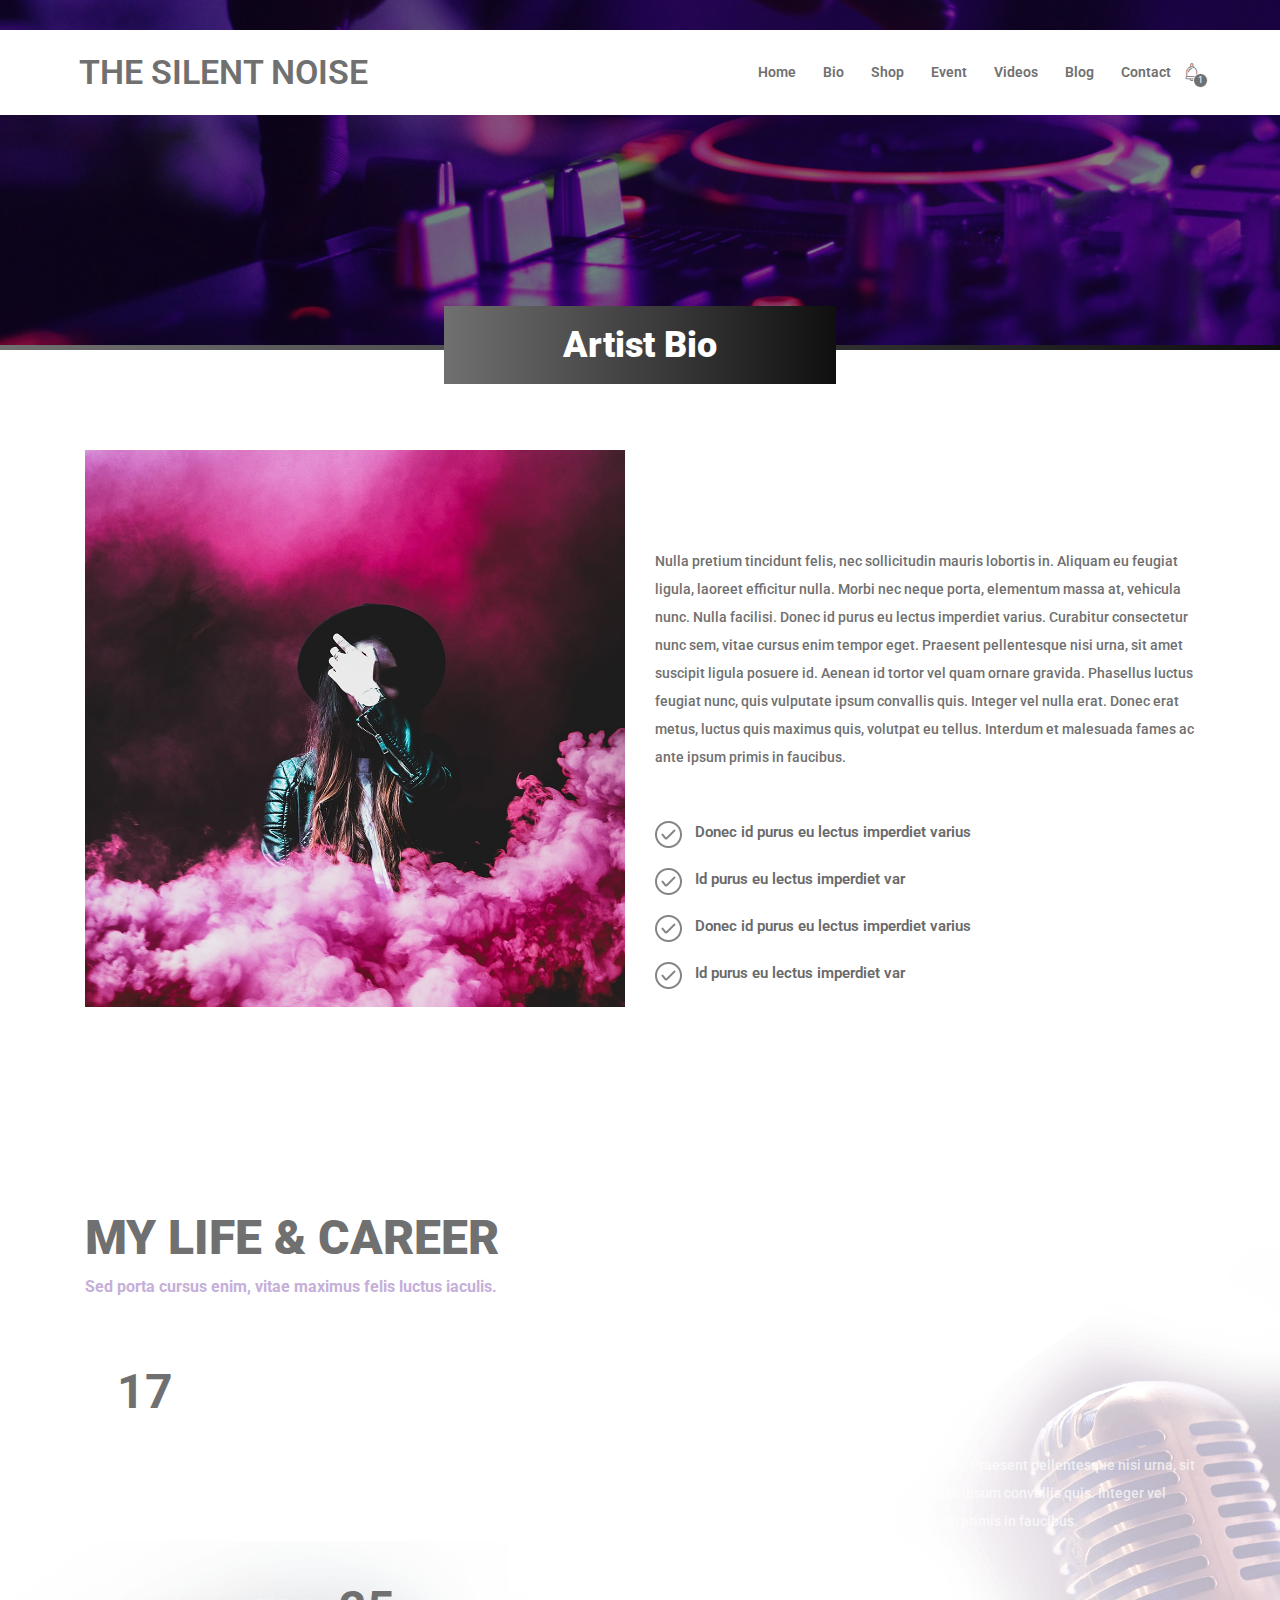
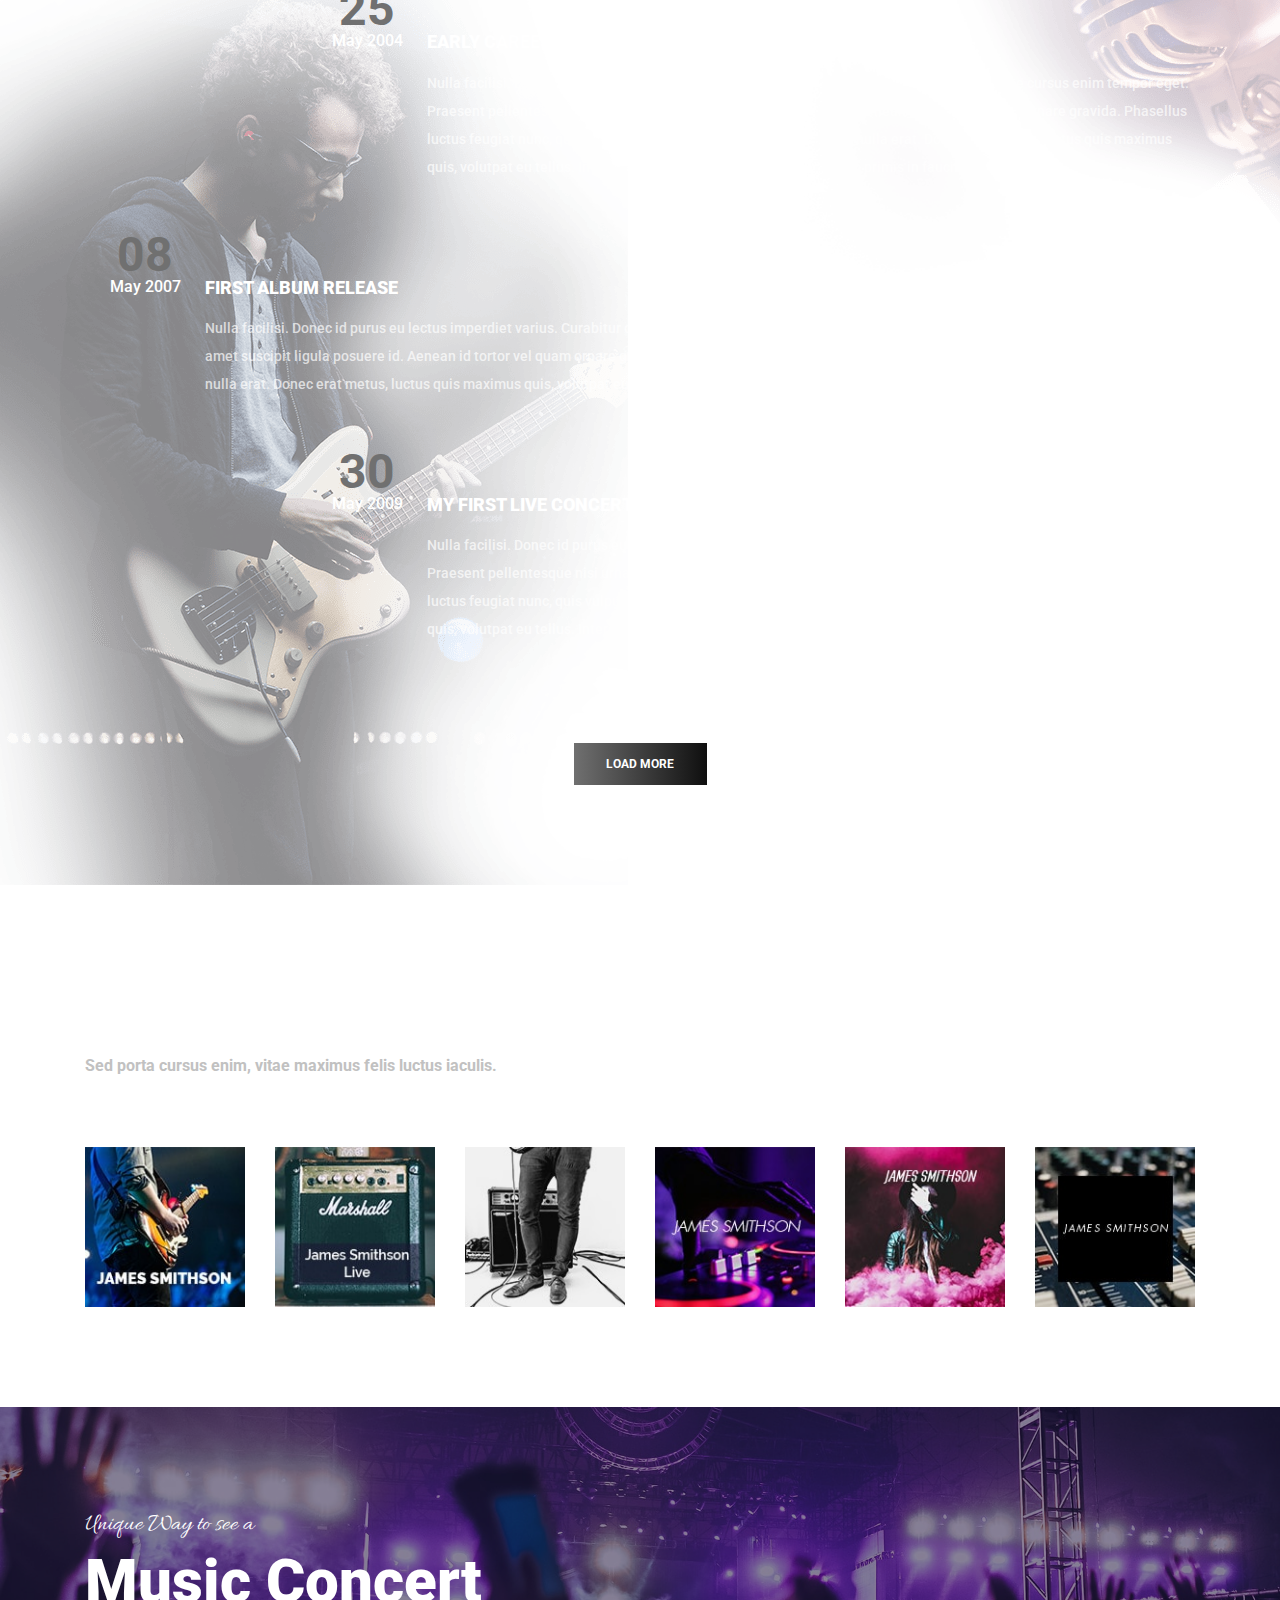
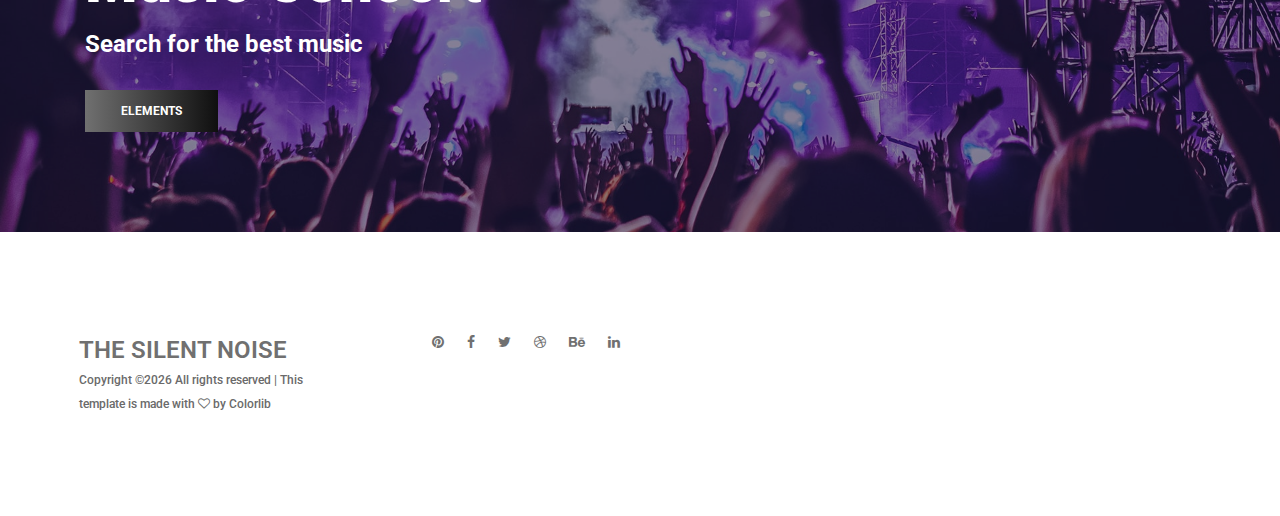
==== about-us.html @ d406518f "Appearance changes" ====
<!DOCTYPE html>
<html lang="en">

<head>
    <meta charset="UTF-8">
    <meta name="description" content="">
    <meta http-equiv="X-UA-Compatible" content="IE=edge">
    <meta name="viewport" content="width=device-width, initial-scale=1, shrink-to-fit=no">
    <!-- The above 4 meta tags *must* come first in the head; any other head content must come *after* these tags -->

    <!-- Title -->
    <title>The Silent Noise</title>

    <!-- Favicon -->
    <link rel="icon" href="img/core-img/favicon.ico">

    <!-- Core Stylesheet -->
    <link rel="stylesheet" href="style.min.css">

</head>

<body>
    <!-- ##### Preloader ##### -->
    <div class="preloader d-flex align-items-center justify-content-center">
        <div class="circle-preloader">
            <img src="img/core-img/compact-disc.png" alt="">
        </div>
    </div>

    <!-- ##### Header Area Start ##### -->
    <header class="header-area">
        <!-- Navbar Area -->
        <div class="tsn-main-menu">
            <div class="classy-nav-container breakpoint-off">
                <div class="container-fluid">
                    <!-- Menu -->
                    <nav class="classy-navbar justify-content-between" id="tsnNav">

                        <!-- Nav brand -->
                        <b href="index.html">THE SILENT NOISE</b>

                        <!-- Navbar Toggler -->
                        <div class="classy-navbar-toggler">
                            <span class="navbarToggler"><span></span><span></span><span></span></span>
                        </div>

                        <!-- Menu -->
                        <div class="classy-menu">

                            <!-- close btn -->
                            <div class="classycloseIcon">
                                <div class="cross-wrap"><span class="top"></span><span class="bottom"></span></div>
                            </div>

                            <!-- Nav Start -->
                            <div class="classynav">
                                <ul>
                                    <li><a href="index.html">Home</a></li>
                                    <li><a href="about-us.html">Bio</a></li>
                                    <li><a href="shop.html">Shop</a></li>
                                    <li><a href="concert-tours.html">Event</a></li>
                                    <li><a href="videos.html">Videos</a></li>
                                    <li><a href="blog.html">Blog</a></li>
                                    <li><a href="contact.html">Contact</a></li>
                                </ul>
                                <!-- Cart Button -->
                                <div class="cart-btn">
                                    <p><span class="icon-bell"></span> <span class="quantity">1</span></p>
                                </div>

                            </div>
                            <!-- Nav End -->
                        </div>
                    </nav>
                </div>
            </div>
        </div>
    </header>
    <!-- ##### Header Area End ##### -->

    <!-- ##### Breadcumb Area Start ##### -->
    <div class="breadcumb-area bg-img bg-overlay2" style="background-image: url(img/bg-img/breadcumb.jpg);">
        <div class="bradcumbContent">
            <h2>Artist Bio</h2>
        </div>
    </div>
    <!-- bg gradients -->
    <div class="bg-gradients"></div>
    <!-- ##### Breadcumb Area End ##### -->

    <!-- ##### About Us Area Start ##### -->
    <div class="about-us-area section-padding-100-0">
        <div class="container">
            <div class="row">
                <!-- About Thumbnail -->
                <div class="col-12 col-lg-6">
                    <div class="about-thumbnail mb-100">
                        <img src="img/bg-img/bg-7.jpg" alt="">
                    </div>
                </div>
                <!-- About Content -->
                <div class="col-12 col-lg-6">
                    <div class="about--content mb-100">
                        <h4>Hello, <br>It’s Michael Smithson</h4>
                        <p>Nulla pretium tincidunt felis, nec sollicitudin mauris lobortis in. Aliquam eu feugiat ligula, laoreet efficitur nulla. Morbi nec neque porta, elementum massa at, vehicula nunc. Nulla facilisi. Donec id purus eu lectus imperdiet varius. Curabitur consectetur nunc sem, vitae cursus enim tempor eget. Praesent pellentesque nisi urna, sit amet suscipit ligula posuere id. Aenean id tortor vel quam ornare gravida. Phasellus luctus feugiat nunc, quis vulputate ipsum convallis quis. Integer vel nulla erat. Donec erat metus, luctus quis maximus quis, volutpat eu tellus. Interdum et malesuada fames ac ante ipsum primis in faucibus.</p>
                        <!-- Key Notes -->
                        <ul class="key-notes">
                            <li><div class="check"><img src="img/core-img/check.png" alt=""></div> Donec id purus eu lectus imperdiet varius</li>
                            <li><div class="check"><img src="img/core-img/check.png" alt=""></div> Id purus eu lectus imperdiet var</li>
                            <li><div class="check"><img src="img/core-img/check.png" alt=""></div> Donec id purus eu lectus imperdiet varius</li>
                            <li><div class="check"><img src="img/core-img/check.png" alt=""></div> Id purus eu lectus imperdiet var</li>
                        </ul>
                    </div>
                </div>
            </div>
        </div>
    </div>
    <!-- ##### About Us Area End ##### -->

    <!-- ##### Career Timeline Area Start ##### -->
    <div class="career-timeline-area section-padding-100">
        <div class="container">
            <div class="row">
                <div class="col-12">
                    <div class="section-heading">
                        <h2>My Life &amp; career</h2>
                        <h6>Sed porta cursus enim, vitae maximus felis luctus iaculis.</h6>
                    </div>
                </div>
            </div>

            <div class="row">
                <div class="col-12">

                    <!-- Single Timeline Area -->
                    <div class="single-timeline-area d-flex">
                        <!-- Timeline Date -->
                        <div class="timeline-date">
                            <h2>17 <span>July 1983</span></h2>
                        </div>
                        <!-- Timeline Content -->
                        <div class="timeline-content">
                            <h5>My childhood</h5>
                            <p>Nulla facilisi. Donec id purus eu lectus imperdiet varius. Curabitur consectetur nunc sem, vitae cursus enim tempor eget. Praesent pellentesque nisi urna, sit amet suscipit ligula posuere id. Aenean id tortor vel quam ornare gravida. Phasellus luctus feugiat nunc, quis vulputate ipsum convallis quis. Integer vel nulla erat. Donec erat metus, luctus quis maximus quis, volutpat eu tellus. Interdum et malesuada fames ac ante ipsum primis in faucibus. </p>
                        </div>
                    </div>

                    <!-- Single Timeline Area -->
                    <div class="single-timeline-area d-flex">
                        <!-- Timeline Date -->
                        <div class="timeline-date">
                            <h2>25 <span>May 2004</span></h2>
                        </div>
                        <!-- Timeline Content -->
                        <div class="timeline-content">
                            <h5>Early career years</h5>
                            <p>Nulla facilisi. Donec id purus eu lectus imperdiet varius. Curabitur consectetur nunc sem, vitae cursus enim tempor eget. Praesent pellentesque nisi urna, sit amet suscipit ligula posuere id. Aenean id tortor vel quam ornare gravida. Phasellus luctus feugiat nunc, quis vulputate ipsum convallis quis. Integer vel nulla erat. Donec erat metus, luctus quis maximus quis, volutpat eu tellus. Interdum et malesuada fames ac ante ipsum primis in faucibus. </p>
                        </div>
                    </div>

                    <!-- Single Timeline Area -->
                    <div class="single-timeline-area d-flex">
                        <!-- Timeline Date -->
                        <div class="timeline-date">
                            <h2>08 <span>May 2007</span></h2>
                        </div>
                        <!-- Timeline Content -->
                        <div class="timeline-content">
                            <h5>First Album Release</h5>
                            <p>Nulla facilisi. Donec id purus eu lectus imperdiet varius. Curabitur consectetur nunc sem, vitae cursus enim tempor eget. Praesent pellentesque nisi urna, sit amet suscipit ligula posuere id. Aenean id tortor vel quam ornare gravida. Phasellus luctus feugiat nunc, quis vulputate ipsum convallis quis. Integer vel nulla erat. Donec erat metus, luctus quis maximus quis, volutpat eu tellus. Interdum et malesuada fames ac ante ipsum primis in faucibus. </p>
                        </div>
                    </div>

                    <!-- Single Timeline Area -->
                    <div class="single-timeline-area d-flex">
                        <!-- Timeline Date -->
                        <div class="timeline-date">
                            <h2>30 <span>May 2009</span></h2>
                        </div>
                        <!-- Timeline Content -->
                        <div class="timeline-content">
                            <h5>My First Live Concert</h5>
                            <p>Nulla facilisi. Donec id purus eu lectus imperdiet varius. Curabitur consectetur nunc sem, vitae cursus enim tempor eget. Praesent pellentesque nisi urna, sit amet suscipit ligula posuere id. Aenean id tortor vel quam ornare gravida. Phasellus luctus feugiat nunc, quis vulputate ipsum convallis quis. Integer vel nulla erat. Donec erat metus, luctus quis maximus quis, volutpat eu tellus. Interdum et malesuada fames ac ante ipsum primis in faucibus. </p>
                        </div>
                    </div>

                </div>
            </div>

            <div class="row">
                <div class="col-12">
                    <div class="timeline-btn text-center mt-100">
                        <a href="#" class="btn tsn-btn">Load More</a>
                    </div>
                </div>
            </div>

        </div>

        <!-- Side Thumbs -->
        <div class="first-img">
            <img src="img/bg-img/man.png" alt="">
        </div>
        <div class="second-img">
            <img src="img/bg-img/microphone.png" alt="">
        </div>
    </div>
    <!-- ##### Career Timeline Area End ##### -->

    <!-- ##### Discography Area Start ##### -->
    <div class="discography-area section-padding-100">
        <div class="container">
            <div class="row">
                <div class="col-12">
                    <div class="section-heading dark">
                        <h2>discography</h2>
                        <h6>Sed porta cursus enim, vitae maximus felis luctus iaculis.</h6>
                    </div>
                </div>
            </div>

            <div class="row">
                <div class="col-12">
                    <!-- Discography Slides -->
                    <div class="discography-slides owl-carousel">
                        <!-- Single Discography -->
                        <div class="single-discography">
                            <a href="#"><img src="img/bg-img/d1.jpg" alt=""></a>
                        </div>

                        <!-- Single Discography -->
                        <div class="single-discography">
                            <a href="#"><img src="img/bg-img/d2.jpg" alt=""></a>
                        </div>

                        <!-- Single Discography -->
                        <div class="single-discography">
                            <a href="#"><img src="img/bg-img/d3.jpg" alt=""></a>
                        </div>

                        <!-- Single Discography -->
                        <div class="single-discography">
                            <a href="#"><img src="img/bg-img/d4.jpg" alt=""></a>
                        </div>

                        <!-- Single Discography -->
                        <div class="single-discography">
                            <a href="#"><img src="img/bg-img/d5.jpg" alt=""></a>
                        </div>

                        <!-- Single Discography -->
                        <div class="single-discography">
                            <a href="#"><img src="img/bg-img/d6.jpg" alt=""></a>
                        </div>
                    </div>
                </div>
            </div>
        </div>
    </div>
    <!-- ##### Discography Area End ##### -->

    <!-- ##### CTA Area Start ##### -->
    <div class="tsn-cta-area section-padding-100 bg-img bg-overlay2" style="background-image: url(img/bg-img/bg-8.jpg);">
        <div class="container">
            <div class="row">
                <div class="col-12">
                    <div class="cta-content">
                        <div class="cta-text">
                            <span>Unique Way to see a</span>
                            <h2>Music Concert</h2>
                            <h4>Search for the best music</h4>
                        </div>
                        <div class="cta-btn mt-30">
                            <a href="#" class="btn tsn-btn">elements</a>
                        </div>
                    </div>
                </div>
            </div>
        </div>
    </div>
    <!-- ##### CTA Area End ##### -->

    <!-- ##### Footer Area Start ##### -->
    <footer class="footer-area section-padding-100-0">
        <div class="container-fluid">
            <div class="row">

                <!-- Footer Widget Area -->
                <div class="col-12 col-md-6 col-xl-3">
                    <div class="footer-widget-area mb-100">
                        <c href="index.html">THE SILENT NOISE</c>
                        <p class="copywrite-text"><a href="#"><!-- Link back to Colorlib can't be removed. Template is licensed under CC BY 3.0. -->
Copyright &copy;<script>document.write(new Date().getFullYear());</script> All rights reserved | This template is made with <i class="fa fa-heart-o" aria-hidden="true"></i> by <a href="https://colorlib.com" target="_blank">Colorlib</a>
<!-- Link back to Colorlib can't be removed. Template is licensed under CC BY 3.0. -->
</p>
                    </div>
                </div>

                <!-- Footer Widget Area -->
                <!-- Social Button -->
                <div class="top-social-info">
                    <a href="#"><i class="fa fa-pinterest" aria-hidden="false"></i></a>
                    <a href="#"><i class="fa fa-facebook" aria-hidden="false"></i></a>
                    <a href="https://twitter.com/SilentN55633658"><i class="fa fa-twitter" aria-hidden="false"></i></a>
                    <a href="#"><i class="fa fa-dribbble" aria-hidden="false"></i></a>
                    <a href="#"><i class="fa fa-behance" aria-hidden="false"></i></a>
                    <a href="#"><i class="fa fa-linkedin" aria-hidden="false"></i></a>
                </div>

            </div>
        </div>
    </footer>
    <!-- ##### Footer Area End ##### -->

    <!-- ##### All Javascript Script ##### -->
    <!-- jQuery-2.2.4 js -->
    <script src="js/jquery/jquery-2.2.4.min.js"></script>
    <!-- Popper js -->
    <script src="js/bootstrap/popper.min.js"></script>
    <!-- Bootstrap js -->
    <script src="js/bootstrap/bootstrap.min.js"></script>
    <!-- All Plugins js -->
    <script src="js/plugins/plugins.js"></script>
    <!-- Active js -->
    <script src="js/active.js"></script>
</body>

</html>
---- style.min.css ----
@charset "UTF-8";@import url(https://fonts.googleapis.com/css?family=Allura|Roboto:200,300,400,500,600,700,800,900);/*!
 * Bootstrap v4.1.2 (https://getbootstrap.com/)
 * Copyright 2011-2018 The Bootstrap Authors
 * Copyright 2011-2018 Twitter, Inc.
 * Licensed under MIT (https://github.com/twbs/bootstrap/blob/master/LICENSE)
 */:root{--blue:#007bff;--indigo:#6610f2;--purple:#6f42c1;--pink:#e83e8c;--red:#dc3545;--orange:#fd7e14;--yellow:#ffc107;--green:#28a745;--teal:#20c997;--cyan:#17a2b8;--white:#fff;--gray:#6c757d;--gray-dark:#343a40;--primary:#007bff;--secondary:#6c757d;--success:#28a745;--info:#17a2b8;--warning:#ffc107;--danger:#dc3545;--light:#f8f9fa;--dark:#343a40;--breakpoint-xs:0;--breakpoint-sm:576px;--breakpoint-md:768px;--breakpoint-lg:992px;--breakpoint-xl:1200px;--font-family-sans-serif:-apple-system,BlinkMacSystemFont,"Segoe UI",Roboto,"Helvetica Neue",Arial,sans-serif,"Apple Color Emoji","Segoe UI Emoji","Segoe UI Symbol";--font-family-monospace:SFMono-Regular,Menlo,Monaco,Consolas,"Liberation Mono","Courier New",monospace}*,::after,::before{box-sizing:border-box}html{font-family:sans-serif;line-height:1.15;-webkit-text-size-adjust:100%;-ms-text-size-adjust:100%;-ms-overflow-style:scrollbar;-webkit-tap-highlight-color:transparent}@-ms-viewport{width:device-width}article,aside,figcaption,figure,footer,header,hgroup,main,nav,section{display:block}body{margin:0;font-family:-apple-system,BlinkMacSystemFont,"Segoe UI",Roboto,"Helvetica Neue",Arial,sans-serif,"Apple Color Emoji","Segoe UI Emoji","Segoe UI Symbol";font-size:1rem;font-weight:400;line-height:1.5;color:#212529;text-align:left;background-color:#fff}[tabindex="-1"]:focus{outline:0!important}hr{box-sizing:content-box;height:0;overflow:visible}h1,h2,h3,h4,h5,h6{margin-top:0;margin-bottom:.5rem}p{margin-top:0;margin-bottom:1rem}abbr[data-original-title],abbr[title]{text-decoration:underline;-webkit-text-decoration:underline dotted;text-decoration:underline dotted;cursor:help;border-bottom:0}address{margin-bottom:1rem;font-style:normal;line-height:inherit}dl,ol,ul{margin-top:0;margin-bottom:1rem}ol ol,ol ul,ul ol,ul ul{margin-bottom:0}dt{font-weight:700}dd{margin-bottom:.5rem;margin-left:0}blockquote{margin:0 0 1rem}dfn{font-style:italic}b,strong{font-weight:bolder}small{font-size:80%}sub,sup{position:relative;font-size:75%;line-height:0;vertical-align:baseline}sub{bottom:-.25em}sup{top:-.5em}a{color:#007bff;text-decoration:none;background-color:transparent;-webkit-text-decoration-skip:objects}a:hover{color:#0056b3;text-decoration:underline}a:not([href]):not([tabindex]){color:inherit;text-decoration:none}a:not([href]):not([tabindex]):focus,a:not([href]):not([tabindex]):hover{color:inherit;text-decoration:none}a:not([href]):not([tabindex]):focus{outline:0}code,kbd,pre,samp{font-family:SFMono-Regular,Menlo,Monaco,Consolas,"Liberation Mono","Courier New",monospace;font-size:1em}pre{margin-top:0;margin-bottom:1rem;overflow:auto;-ms-overflow-style:scrollbar}figure{margin:0 0 1rem}img{vertical-align:middle;border-style:none}svg:not(:root){overflow:hidden;vertical-align:middle}table{border-collapse:collapse}caption{padding-top:.75rem;padding-bottom:.75rem;color:#6c757d;text-align:left;caption-side:bottom}th{text-align:inherit}label{display:inline-block;margin-bottom:.5rem}button{border-radius:0}button:focus{outline:1px dotted;outline:5px auto -webkit-focus-ring-color}button,input,optgroup,select,textarea{margin:0;font-family:inherit;font-size:inherit;line-height:inherit}button,input{overflow:visible}button,select{text-transform:none}[type=reset],[type=submit],button,html [type=button]{-webkit-appearance:button}[type=button]::-moz-focus-inner,[type=reset]::-moz-focus-inner,[type=submit]::-moz-focus-inner,button::-moz-focus-inner{padding:0;border-style:none}input[type=checkbox],input[type=radio]{box-sizing:border-box;padding:0}input[type=date],input[type=datetime-local],input[type=month],input[type=time]{-webkit-appearance:listbox}textarea{overflow:auto;resize:vertical}fieldset{min-width:0;padding:0;margin:0;border:0}legend{display:block;width:100%;max-width:100%;padding:0;margin-bottom:.5rem;font-size:1.5rem;line-height:inherit;color:inherit;white-space:normal}progress{vertical-align:baseline}[type=number]::-webkit-inner-spin-button,[type=number]::-webkit-outer-spin-button{height:auto}[type=search]{outline-offset:-2px;-webkit-appearance:none}[type=search]::-webkit-search-cancel-button,[type=search]::-webkit-search-decoration{-webkit-appearance:none}::-webkit-file-upload-button{font:inherit;-webkit-appearance:button}output{display:inline-block}summary{display:list-item;cursor:pointer}template{display:none}[hidden]{display:none!important}.h1,.h2,.h3,.h4,.h5,.h6,h1,h2,h3,h4,h5,h6{margin-bottom:.5rem;font-family:inherit;font-weight:500;line-height:1.2;color:inherit}.h1,h1{font-size:2.5rem}.h2,h2{font-size:2rem}.h3,h3{font-size:1.75rem}.h4,h4{font-size:1.5rem}.h5,h5{font-size:1.25rem}.h6,h6{font-size:1rem}.lead{font-size:1.25rem;font-weight:300}.display-1{font-size:6rem;font-weight:300;line-height:1.2}.display-2{font-size:5.5rem;font-weight:300;line-height:1.2}.display-3{font-size:4.5rem;font-weight:300;line-height:1.2}.display-4{font-size:3.5rem;font-weight:300;line-height:1.2}hr{margin-top:1rem;margin-bottom:1rem;border:0;border-top:1px solid rgba(0,0,0,.1)}.small,small{font-size:80%;font-weight:400}.mark,mark{padding:.2em;background-color:#fcf8e3}.list-unstyled{padding-left:0;list-style:none}.list-inline{padding-left:0;list-style:none}.list-inline-item{display:inline-block}.list-inline-item:not(:last-child){margin-right:.5rem}.initialism{font-size:90%;text-transform:uppercase}.blockquote{margin-bottom:1rem;font-size:1.25rem}.blockquote-footer{display:block;font-size:80%;color:#6c757d}.blockquote-footer::before{content:"\2014 \00A0"}.img-fluid{max-width:100%;height:auto}.img-thumbnail{padding:.25rem;background-color:#fff;border:1px solid #dee2e6;border-radius:.25rem;max-width:100%;height:auto}.figure{display:inline-block}.figure-img{margin-bottom:.5rem;line-height:1}.figure-caption{font-size:90%;color:#6c757d}code{font-size:87.5%;color:#e83e8c;word-break:break-word}a>code{color:inherit}kbd{padding:.2rem .4rem;font-size:87.5%;color:#fff;background-color:#212529;border-radius:.2rem}kbd kbd{padding:0;font-size:100%;font-weight:700}pre{display:block;font-size:87.5%;color:#212529}pre code{font-size:inherit;color:inherit;word-break:normal}.pre-scrollable{max-height:340px;overflow-y:scroll}.container{width:100%;padding-right:15px;padding-left:15px;margin-right:auto;margin-left:auto}@media (min-width:576px){.container{max-width:540px}}@media (min-width:768px){.container{max-width:720px}}@media (min-width:992px){.container{max-width:960px}}@media (min-width:1200px){.container{max-width:1140px}}.container-fluid{width:100%;padding-right:15px;padding-left:15px;margin-right:auto;margin-left:auto}.row{display:-ms-flexbox;display:flex;-ms-flex-wrap:wrap;flex-wrap:wrap;margin-right:-15px;margin-left:-15px}.no-gutters{margin-right:0;margin-left:0}.no-gutters>.col,.no-gutters>[class*=col-]{padding-right:0;padding-left:0}.col,.col-1,.col-10,.col-11,.col-12,.col-2,.col-3,.col-4,.col-5,.col-6,.col-7,.col-8,.col-9,.col-auto,.col-lg,.col-lg-1,.col-lg-10,.col-lg-11,.col-lg-12,.col-lg-2,.col-lg-3,.col-lg-4,.col-lg-5,.col-lg-6,.col-lg-7,.col-lg-8,.col-lg-9,.col-lg-auto,.col-md,.col-md-1,.col-md-10,.col-md-11,.col-md-12,.col-md-2,.col-md-3,.col-md-4,.col-md-5,.col-md-6,.col-md-7,.col-md-8,.col-md-9,.col-md-auto,.col-sm,.col-sm-1,.col-sm-10,.col-sm-11,.col-sm-12,.col-sm-2,.col-sm-3,.col-sm-4,.col-sm-5,.col-sm-6,.col-sm-7,.col-sm-8,.col-sm-9,.col-sm-auto,.col-xl,.col-xl-1,.col-xl-10,.col-xl-11,.col-xl-12,.col-xl-2,.col-xl-3,.col-xl-4,.col-xl-5,.col-xl-6,.col-xl-7,.col-xl-8,.col-xl-9,.col-xl-auto{position:relative;width:100%;min-height:1px;padding-right:15px;padding-left:15px}.col{-ms-flex-preferred-size:0;flex-basis:0;-ms-flex-positive:1;flex-grow:1;max-width:100%}.col-auto{-ms-flex:0 0 auto;flex:0 0 auto;width:auto;max-width:none}.col-1{-ms-flex:0 0 8.333333%;flex:0 0 8.333333%;max-width:8.333333%}.col-2{-ms-flex:0 0 16.666667%;flex:0 0 16.666667%;max-width:16.666667%}.col-3{-ms-flex:0 0 25%;flex:0 0 25%;max-width:25%}.col-4{-ms-flex:0 0 33.333333%;flex:0 0 33.333333%;max-width:33.333333%}.col-5{-ms-flex:0 0 41.666667%;flex:0 0 41.666667%;max-width:41.666667%}.col-6{-ms-flex:0 0 50%;flex:0 0 50%;max-width:50%}.col-7{-ms-flex:0 0 58.333333%;flex:0 0 58.333333%;max-width:58.333333%}.col-8{-ms-flex:0 0 66.666667%;flex:0 0 66.666667%;max-width:66.666667%}.col-9{-ms-flex:0 0 75%;flex:0 0 75%;max-width:75%}.col-10{-ms-flex:0 0 83.333333%;flex:0 0 83.333333%;max-width:83.333333%}.col-11{-ms-flex:0 0 91.666667%;flex:0 0 91.666667%;max-width:91.666667%}.col-12{-ms-flex:0 0 100%;flex:0 0 100%;max-width:100%}.order-first{-ms-flex-order:-1;order:-1}.order-last{-ms-flex-order:13;order:13}.order-0{-ms-flex-order:0;order:0}.order-1{-ms-flex-order:1;order:1}.order-2{-ms-flex-order:2;order:2}.order-3{-ms-flex-order:3;order:3}.order-4{-ms-flex-order:4;order:4}.order-5{-ms-flex-order:5;order:5}.order-6{-ms-flex-order:6;order:6}.order-7{-ms-flex-order:7;order:7}.order-8{-ms-flex-order:8;order:8}.order-9{-ms-flex-order:9;order:9}.order-10{-ms-flex-order:10;order:10}.order-11{-ms-flex-order:11;order:11}.order-12{-ms-flex-order:12;order:12}.offset-1{margin-left:8.333333%}.offset-2{margin-left:16.666667%}.offset-3{margin-left:25%}.offset-4{margin-left:33.333333%}.offset-5{margin-left:41.666667%}.offset-6{margin-left:50%}.offset-7{margin-left:58.333333%}.offset-8{margin-left:66.666667%}.offset-9{margin-left:75%}.offset-10{margin-left:83.333333%}.offset-11{margin-left:91.666667%}@media (min-width:576px){.col-sm{-ms-flex-preferred-size:0;flex-basis:0;-ms-flex-positive:1;flex-grow:1;max-width:100%}.col-sm-auto{-ms-flex:0 0 auto;flex:0 0 auto;width:auto;max-width:none}.col-sm-1{-ms-flex:0 0 8.333333%;flex:0 0 8.333333%;max-width:8.333333%}.col-sm-2{-ms-flex:0 0 16.666667%;flex:0 0 16.666667%;max-width:16.666667%}.col-sm-3{-ms-flex:0 0 25%;flex:0 0 25%;max-width:25%}.col-sm-4{-ms-flex:0 0 33.333333%;flex:0 0 33.333333%;max-width:33.333333%}.col-sm-5{-ms-flex:0 0 41.666667%;flex:0 0 41.666667%;max-width:41.666667%}.col-sm-6{-ms-flex:0 0 50%;flex:0 0 50%;max-width:50%}.col-sm-7{-ms-flex:0 0 58.333333%;flex:0 0 58.333333%;max-width:58.333333%}.col-sm-8{-ms-flex:0 0 66.666667%;flex:0 0 66.666667%;max-width:66.666667%}.col-sm-9{-ms-flex:0 0 75%;flex:0 0 75%;max-width:75%}.col-sm-10{-ms-flex:0 0 83.333333%;flex:0 0 83.333333%;max-width:83.333333%}.col-sm-11{-ms-flex:0 0 91.666667%;flex:0 0 91.666667%;max-width:91.666667%}.col-sm-12{-ms-flex:0 0 100%;flex:0 0 100%;max-width:100%}.order-sm-first{-ms-flex-order:-1;order:-1}.order-sm-last{-ms-flex-order:13;order:13}.order-sm-0{-ms-flex-order:0;order:0}.order-sm-1{-ms-flex-order:1;order:1}.order-sm-2{-ms-flex-order:2;order:2}.order-sm-3{-ms-flex-order:3;order:3}.order-sm-4{-ms-flex-order:4;order:4}.order-sm-5{-ms-flex-order:5;order:5}.order-sm-6{-ms-flex-order:6;order:6}.order-sm-7{-ms-flex-order:7;order:7}.order-sm-8{-ms-flex-order:8;order:8}.order-sm-9{-ms-flex-order:9;order:9}.order-sm-10{-ms-flex-order:10;order:10}.order-sm-11{-ms-flex-order:11;order:11}.order-sm-12{-ms-flex-order:12;order:12}.offset-sm-0{margin-left:0}.offset-sm-1{margin-left:8.333333%}.offset-sm-2{margin-left:16.666667%}.offset-sm-3{margin-left:25%}.offset-sm-4{margin-left:33.333333%}.offset-sm-5{margin-left:41.666667%}.offset-sm-6{margin-left:50%}.offset-sm-7{margin-left:58.333333%}.offset-sm-8{margin-left:66.666667%}.offset-sm-9{margin-left:75%}.offset-sm-10{margin-left:83.333333%}.offset-sm-11{margin-left:91.666667%}}@media (min-width:768px){.col-md{-ms-flex-preferred-size:0;flex-basis:0;-ms-flex-positive:1;flex-grow:1;max-width:100%}.col-md-auto{-ms-flex:0 0 auto;flex:0 0 auto;width:auto;max-width:none}.col-md-1{-ms-flex:0 0 8.333333%;flex:0 0 8.333333%;max-width:8.333333%}.col-md-2{-ms-flex:0 0 16.666667%;flex:0 0 16.666667%;max-width:16.666667%}.col-md-3{-ms-flex:0 0 25%;flex:0 0 25%;max-width:25%}.col-md-4{-ms-flex:0 0 33.333333%;flex:0 0 33.333333%;max-width:33.333333%}.col-md-5{-ms-flex:0 0 41.666667%;flex:0 0 41.666667%;max-width:41.666667%}.col-md-6{-ms-flex:0 0 50%;flex:0 0 50%;max-width:50%}.col-md-7{-ms-flex:0 0 58.333333%;flex:0 0 58.333333%;max-width:58.333333%}.col-md-8{-ms-flex:0 0 66.666667%;flex:0 0 66.666667%;max-width:66.666667%}.col-md-9{-ms-flex:0 0 75%;flex:0 0 75%;max-width:75%}.col-md-10{-ms-flex:0 0 83.333333%;flex:0 0 83.333333%;max-width:83.333333%}.col-md-11{-ms-flex:0 0 91.666667%;flex:0 0 91.666667%;max-width:91.666667%}.col-md-12{-ms-flex:0 0 100%;flex:0 0 100%;max-width:100%}.order-md-first{-ms-flex-order:-1;order:-1}.order-md-last{-ms-flex-order:13;order:13}.order-md-0{-ms-flex-order:0;order:0}.order-md-1{-ms-flex-order:1;order:1}.order-md-2{-ms-flex-order:2;order:2}.order-md-3{-ms-flex-order:3;order:3}.order-md-4{-ms-flex-order:4;order:4}.order-md-5{-ms-flex-order:5;order:5}.order-md-6{-ms-flex-order:6;order:6}.order-md-7{-ms-flex-order:7;order:7}.order-md-8{-ms-flex-order:8;order:8}.order-md-9{-ms-flex-order:9;order:9}.order-md-10{-ms-flex-order:10;order:10}.order-md-11{-ms-flex-order:11;order:11}.order-md-12{-ms-flex-order:12;order:12}.offset-md-0{margin-left:0}.offset-md-1{margin-left:8.333333%}.offset-md-2{margin-left:16.666667%}.offset-md-3{margin-left:25%}.offset-md-4{margin-left:33.333333%}.offset-md-5{margin-left:41.666667%}.offset-md-6{margin-left:50%}.offset-md-7{margin-left:58.333333%}.offset-md-8{margin-left:66.666667%}.offset-md-9{margin-left:75%}.offset-md-10{margin-left:83.333333%}.offset-md-11{margin-left:91.666667%}}@media (min-width:992px){.col-lg{-ms-flex-preferred-size:0;flex-basis:0;-ms-flex-positive:1;flex-grow:1;max-width:100%}.col-lg-auto{-ms-flex:0 0 auto;flex:0 0 auto;width:auto;max-width:none}.col-lg-1{-ms-flex:0 0 8.333333%;flex:0 0 8.333333%;max-width:8.333333%}.col-lg-2{-ms-flex:0 0 16.666667%;flex:0 0 16.666667%;max-width:16.666667%}.col-lg-3{-ms-flex:0 0 25%;flex:0 0 25%;max-width:25%}.col-lg-4{-ms-flex:0 0 33.333333%;flex:0 0 33.333333%;max-width:33.333333%}.col-lg-5{-ms-flex:0 0 41.666667%;flex:0 0 41.666667%;max-width:41.666667%}.col-lg-6{-ms-flex:0 0 50%;flex:0 0 50%;max-width:50%}.col-lg-7{-ms-flex:0 0 58.333333%;flex:0 0 58.333333%;max-width:58.333333%}.col-lg-8{-ms-flex:0 0 66.666667%;flex:0 0 66.666667%;max-width:66.666667%}.col-lg-9{-ms-flex:0 0 75%;flex:0 0 75%;max-width:75%}.col-lg-10{-ms-flex:0 0 83.333333%;flex:0 0 83.333333%;max-width:83.333333%}.col-lg-11{-ms-flex:0 0 91.666667%;flex:0 0 91.666667%;max-width:91.666667%}.col-lg-12{-ms-flex:0 0 100%;flex:0 0 100%;max-width:100%}.order-lg-first{-ms-flex-order:-1;order:-1}.order-lg-last{-ms-flex-order:13;order:13}.order-lg-0{-ms-flex-order:0;order:0}.order-lg-1{-ms-flex-order:1;order:1}.order-lg-2{-ms-flex-order:2;order:2}.order-lg-3{-ms-flex-order:3;order:3}.order-lg-4{-ms-flex-order:4;order:4}.order-lg-5{-ms-flex-order:5;order:5}.order-lg-6{-ms-flex-order:6;order:6}.order-lg-7{-ms-flex-order:7;order:7}.order-lg-8{-ms-flex-order:8;order:8}.order-lg-9{-ms-flex-order:9;order:9}.order-lg-10{-ms-flex-order:10;order:10}.order-lg-11{-ms-flex-order:11;order:11}.order-lg-12{-ms-flex-order:12;order:12}.offset-lg-0{margin-left:0}.offset-lg-1{margin-left:8.333333%}.offset-lg-2{margin-left:16.666667%}.offset-lg-3{margin-left:25%}.offset-lg-4{margin-left:33.333333%}.offset-lg-5{margin-left:41.666667%}.offset-lg-6{margin-left:50%}.offset-lg-7{margin-left:58.333333%}.offset-lg-8{margin-left:66.666667%}.offset-lg-9{margin-left:75%}.offset-lg-10{margin-left:83.333333%}.offset-lg-11{margin-left:91.666667%}}@media (min-width:1200px){.col-xl{-ms-flex-preferred-size:0;flex-basis:0;-ms-flex-positive:1;flex-grow:1;max-width:100%}.col-xl-auto{-ms-flex:0 0 auto;flex:0 0 auto;width:auto;max-width:none}.col-xl-1{-ms-flex:0 0 8.333333%;flex:0 0 8.333333%;max-width:8.333333%}.col-xl-2{-ms-flex:0 0 16.666667%;flex:0 0 16.666667%;max-width:16.666667%}.col-xl-3{-ms-flex:0 0 25%;flex:0 0 25%;max-width:25%}.col-xl-4{-ms-flex:0 0 33.333333%;flex:0 0 33.333333%;max-width:33.333333%}.col-xl-5{-ms-flex:0 0 41.666667%;flex:0 0 41.666667%;max-width:41.666667%}.col-xl-6{-ms-flex:0 0 50%;flex:0 0 50%;max-width:50%}.col-xl-7{-ms-flex:0 0 58.333333%;flex:0 0 58.333333%;max-width:58.333333%}.col-xl-8{-ms-flex:0 0 66.666667%;flex:0 0 66.666667%;max-width:66.666667%}.col-xl-9{-ms-flex:0 0 75%;flex:0 0 75%;max-width:75%}.col-xl-10{-ms-flex:0 0 83.333333%;flex:0 0 83.333333%;max-width:83.333333%}.col-xl-11{-ms-flex:0 0 91.666667%;flex:0 0 91.666667%;max-width:91.666667%}.col-xl-12{-ms-flex:0 0 100%;flex:0 0 100%;max-width:100%}.order-xl-first{-ms-flex-order:-1;order:-1}.order-xl-last{-ms-flex-order:13;order:13}.order-xl-0{-ms-flex-order:0;order:0}.order-xl-1{-ms-flex-order:1;order:1}.order-xl-2{-ms-flex-order:2;order:2}.order-xl-3{-ms-flex-order:3;order:3}.order-xl-4{-ms-flex-order:4;order:4}.order-xl-5{-ms-flex-order:5;order:5}.order-xl-6{-ms-flex-order:6;order:6}.order-xl-7{-ms-flex-order:7;order:7}.order-xl-8{-ms-flex-order:8;order:8}.order-xl-9{-ms-flex-order:9;order:9}.order-xl-10{-ms-flex-order:10;order:10}.order-xl-11{-ms-flex-order:11;order:11}.order-xl-12{-ms-flex-order:12;order:12}.offset-xl-0{margin-left:0}.offset-xl-1{margin-left:8.333333%}.offset-xl-2{margin-left:16.666667%}.offset-xl-3{margin-left:25%}.offset-xl-4{margin-left:33.333333%}.offset-xl-5{margin-left:41.666667%}.offset-xl-6{margin-left:50%}.offset-xl-7{margin-left:58.333333%}.offset-xl-8{margin-left:66.666667%}.offset-xl-9{margin-left:75%}.offset-xl-10{margin-left:83.333333%}.offset-xl-11{margin-left:91.666667%}}.table{width:100%;max-width:100%;margin-bottom:1rem;background-color:transparent}.table td,.table th{padding:.75rem;vertical-align:top;border-top:1px solid #dee2e6}.table thead th{vertical-align:bottom;border-bottom:2px solid #dee2e6}.table tbody+tbody{border-top:2px solid #dee2e6}.table .table{background-color:#fff}.table-sm td,.table-sm th{padding:.3rem}.table-bordered{border:1px solid #dee2e6}.table-bordered td,.table-bordered th{border:1px solid #dee2e6}.table-bordered thead td,.table-bordered thead th{border-bottom-width:2px}.table-borderless tbody+tbody,.table-borderless td,.table-borderless th,.table-borderless thead th{border:0}.table-striped tbody tr:nth-of-type(odd){background-color:rgba(0,0,0,.05)}.table-hover tbody tr:hover{background-color:rgba(0,0,0,.075)}.table-primary,.table-primary>td,.table-primary>th{background-color:#b8daff}.table-hover .table-primary:hover{background-color:#9fcdff}.table-hover .table-primary:hover>td,.table-hover .table-primary:hover>th{background-color:#9fcdff}.table-secondary,.table-secondary>td,.table-secondary>th{background-color:#d6d8db}.table-hover .table-secondary:hover{background-color:#c8cbcf}.table-hover .table-secondary:hover>td,.table-hover .table-secondary:hover>th{background-color:#c8cbcf}.table-success,.table-success>td,.table-success>th{background-color:#c3e6cb}.table-hover .table-success:hover{background-color:#b1dfbb}.table-hover .table-success:hover>td,.table-hover .table-success:hover>th{background-color:#b1dfbb}.table-info,.table-info>td,.table-info>th{background-color:#bee5eb}.table-hover .table-info:hover{background-color:#abdde5}.table-hover .table-info:hover>td,.table-hover .table-info:hover>th{background-color:#abdde5}.table-warning,.table-warning>td,.table-warning>th{background-color:#ffeeba}.table-hover .table-warning:hover{background-color:#ffe8a1}.table-hover .table-warning:hover>td,.table-hover .table-warning:hover>th{background-color:#ffe8a1}.table-danger,.table-danger>td,.table-danger>th{background-color:#f5c6cb}.table-hover .table-danger:hover{background-color:#f1b0b7}.table-hover .table-danger:hover>td,.table-hover .table-danger:hover>th{background-color:#f1b0b7}.table-light,.table-light>td,.table-light>th{background-color:#fdfdfe}.table-hover .table-light:hover{background-color:#ececf6}.table-hover .table-light:hover>td,.table-hover .table-light:hover>th{background-color:#ececf6}.table-dark,.table-dark>td,.table-dark>th{background-color:#c6c8ca}.table-hover .table-dark:hover{background-color:#b9bbbe}.table-hover .table-dark:hover>td,.table-hover .table-dark:hover>th{background-color:#b9bbbe}.table-active,.table-active>td,.table-active>th{background-color:rgba(0,0,0,.075)}.table-hover .table-active:hover{background-color:rgba(0,0,0,.075)}.table-hover .table-active:hover>td,.table-hover .table-active:hover>th{background-color:rgba(0,0,0,.075)}.table .thead-dark th{color:#fff;background-color:#212529;border-color:#32383e}.table .thead-light th{color:#495057;background-color:#e9ecef;border-color:#dee2e6}.table-dark{color:#fff;background-color:#212529}.table-dark td,.table-dark th,.table-dark thead th{border-color:#32383e}.table-dark.table-bordered{border:0}.table-dark.table-striped tbody tr:nth-of-type(odd){background-color:rgba(255,255,255,.05)}.table-dark.table-hover tbody tr:hover{background-color:rgba(255,255,255,.075)}@media (max-width:575.98px){.table-responsive-sm{display:block;width:100%;overflow-x:auto;-webkit-overflow-scrolling:touch;-ms-overflow-style:-ms-autohiding-scrollbar}.table-responsive-sm>.table-bordered{border:0}}@media (max-width:767.98px){.table-responsive-md{display:block;width:100%;overflow-x:auto;-webkit-overflow-scrolling:touch;-ms-overflow-style:-ms-autohiding-scrollbar}.table-responsive-md>.table-bordered{border:0}}@media (max-width:991.98px){.table-responsive-lg{display:block;width:100%;overflow-x:auto;-webkit-overflow-scrolling:touch;-ms-overflow-style:-ms-autohiding-scrollbar}.table-responsive-lg>.table-bordered{border:0}}@media (max-width:1199.98px){.table-responsive-xl{display:block;width:100%;overflow-x:auto;-webkit-overflow-scrolling:touch;-ms-overflow-style:-ms-autohiding-scrollbar}.table-responsive-xl>.table-bordered{border:0}}.table-responsive{display:block;width:100%;overflow-x:auto;-webkit-overflow-scrolling:touch;-ms-overflow-style:-ms-autohiding-scrollbar}.table-responsive>.table-bordered{border:0}.form-control{display:block;width:100%;padding:.375rem .75rem;font-size:1rem;line-height:1.5;color:#495057;background-color:#fff;background-clip:padding-box;border:1px solid #ced4da;border-radius:.25rem;transition:border-color .15s ease-in-out,box-shadow .15s ease-in-out}@media screen and (prefers-reduced-motion:reduce){.form-control{transition:none}}.form-control::-ms-expand{background-color:transparent;border:0}.form-control:focus{color:#495057;background-color:#fff;border-color:#80bdff;outline:0;box-shadow:0 0 0 .2rem rgba(0,123,255,.25)}.form-control::-webkit-input-placeholder{color:#6c757d;opacity:1}.form-control::-moz-placeholder{color:#6c757d;opacity:1}.form-control:-ms-input-placeholder{color:#6c757d;opacity:1}.form-control::-ms-input-placeholder{color:#6c757d;opacity:1}.form-control::placeholder{color:#6c757d;opacity:1}.form-control:disabled,.form-control[readonly]{background-color:#e9ecef;opacity:1}select.form-control:not([size]):not([multiple]){height:calc(2.25rem + 2px)}select.form-control:focus::-ms-value{color:#495057;background-color:#fff}.form-control-file,.form-control-range{display:block;width:100%}.col-form-label{padding-top:calc(.375rem + 1px);padding-bottom:calc(.375rem + 1px);margin-bottom:0;font-size:inherit;line-height:1.5}.col-form-label-lg{padding-top:calc(.5rem + 1px);padding-bottom:calc(.5rem + 1px);font-size:1.25rem;line-height:1.5}.col-form-label-sm{padding-top:calc(.25rem + 1px);padding-bottom:calc(.25rem + 1px);font-size:.875rem;line-height:1.5}.form-control-plaintext{display:block;width:100%;padding-top:.375rem;padding-bottom:.375rem;margin-bottom:0;line-height:1.5;color:#212529;background-color:transparent;border:solid transparent;border-width:1px 0}.form-control-plaintext.form-control-lg,.form-control-plaintext.form-control-sm,.input-group-lg>.form-control-plaintext.form-control,.input-group-lg>.input-group-append>.form-control-plaintext.btn,.input-group-lg>.input-group-append>.form-control-plaintext.input-group-text,.input-group-lg>.input-group-prepend>.form-control-plaintext.btn,.input-group-lg>.input-group-prepend>.form-control-plaintext.input-group-text,.input-group-sm>.form-control-plaintext.form-control,.input-group-sm>.input-group-append>.form-control-plaintext.btn,.input-group-sm>.input-group-append>.form-control-plaintext.input-group-text,.input-group-sm>.input-group-prepend>.form-control-plaintext.btn,.input-group-sm>.input-group-prepend>.form-control-plaintext.input-group-text{padding-right:0;padding-left:0}.form-control-sm,.input-group-sm>.form-control,.input-group-sm>.input-group-append>.btn,.input-group-sm>.input-group-append>.input-group-text,.input-group-sm>.input-group-prepend>.btn,.input-group-sm>.input-group-prepend>.input-group-text{padding:.25rem .5rem;font-size:.875rem;line-height:1.5;border-radius:.2rem}.input-group-sm>.input-group-append>select.btn:not([size]):not([multiple]),.input-group-sm>.input-group-append>select.input-group-text:not([size]):not([multiple]),.input-group-sm>.input-group-prepend>select.btn:not([size]):not([multiple]),.input-group-sm>.input-group-prepend>select.input-group-text:not([size]):not([multiple]),.input-group-sm>select.form-control:not([size]):not([multiple]),select.form-control-sm:not([size]):not([multiple]){height:calc(1.8125rem + 2px)}.form-control-lg,.input-group-lg>.form-control,.input-group-lg>.input-group-append>.btn,.input-group-lg>.input-group-append>.input-group-text,.input-group-lg>.input-group-prepend>.btn,.input-group-lg>.input-group-prepend>.input-group-text{padding:.5rem 1rem;font-size:1.25rem;line-height:1.5;border-radius:.3rem}.input-group-lg>.input-group-append>select.btn:not([size]):not([multiple]),.input-group-lg>.input-group-append>select.input-group-text:not([size]):not([multiple]),.input-group-lg>.input-group-prepend>select.btn:not([size]):not([multiple]),.input-group-lg>.input-group-prepend>select.input-group-text:not([size]):not([multiple]),.input-group-lg>select.form-control:not([size]):not([multiple]),select.form-control-lg:not([size]):not([multiple]){height:calc(2.875rem + 2px)}.form-group{margin-bottom:1rem}.form-text{display:block;margin-top:.25rem}.form-row{display:-ms-flexbox;display:flex;-ms-flex-wrap:wrap;flex-wrap:wrap;margin-right:-5px;margin-left:-5px}.form-row>.col,.form-row>[class*=col-]{padding-right:5px;padding-left:5px}.form-check{position:relative;display:block;padding-left:1.25rem}.form-check-input{position:absolute;margin-top:.3rem;margin-left:-1.25rem}.form-check-input:disabled~.form-check-label{color:#6c757d}.form-check-label{margin-bottom:0}.form-check-inline{display:-ms-inline-flexbox;display:inline-flex;-ms-flex-align:center;align-items:center;padding-left:0;margin-right:.75rem}.form-check-inline .form-check-input{position:static;margin-top:0;margin-right:.3125rem;margin-left:0}.valid-feedback{display:none;width:100%;margin-top:.25rem;font-size:80%;color:#28a745}.valid-tooltip{position:absolute;top:100%;z-index:5;display:none;max-width:100%;padding:.5rem;margin-top:.1rem;font-size:.875rem;line-height:1;color:#fff;background-color:rgba(40,167,69,.8);border-radius:.2rem}.custom-select.is-valid,.form-control.is-valid,.was-validated .custom-select:valid,.was-validated .form-control:valid{border-color:#28a745}.custom-select.is-valid:focus,.form-control.is-valid:focus,.was-validated .custom-select:valid:focus,.was-validated .form-control:valid:focus{border-color:#28a745;box-shadow:0 0 0 .2rem rgba(40,167,69,.25)}.custom-select.is-valid~.valid-feedback,.custom-select.is-valid~.valid-tooltip,.form-control.is-valid~.valid-feedback,.form-control.is-valid~.valid-tooltip,.was-validated .custom-select:valid~.valid-feedback,.was-validated .custom-select:valid~.valid-tooltip,.was-validated .form-control:valid~.valid-feedback,.was-validated .form-control:valid~.valid-tooltip{display:block}.form-control-file.is-valid~.valid-feedback,.form-control-file.is-valid~.valid-tooltip,.was-validated .form-control-file:valid~.valid-feedback,.was-validated .form-control-file:valid~.valid-tooltip{display:block}.form-check-input.is-valid~.form-check-label,.was-validated .form-check-input:valid~.form-check-label{color:#28a745}.form-check-input.is-valid~.valid-feedback,.form-check-input.is-valid~.valid-tooltip,.was-validated .form-check-input:valid~.valid-feedback,.was-validated .form-check-input:valid~.valid-tooltip{display:block}.custom-control-input.is-valid~.custom-control-label,.was-validated .custom-control-input:valid~.custom-control-label{color:#28a745}.custom-control-input.is-valid~.custom-control-label::before,.was-validated .custom-control-input:valid~.custom-control-label::before{background-color:#71dd8a}.custom-control-input.is-valid~.valid-feedback,.custom-control-input.is-valid~.valid-tooltip,.was-validated .custom-control-input:valid~.valid-feedback,.was-validated .custom-control-input:valid~.valid-tooltip{display:block}.custom-control-input.is-valid:checked~.custom-control-label::before,.was-validated .custom-control-input:valid:checked~.custom-control-label::before{background-color:#34ce57}.custom-control-input.is-valid:focus~.custom-control-label::before,.was-validated .custom-control-input:valid:focus~.custom-control-label::before{box-shadow:0 0 0 1px #fff,0 0 0 .2rem rgba(40,167,69,.25)}.custom-file-input.is-valid~.custom-file-label,.was-validated .custom-file-input:valid~.custom-file-label{border-color:#28a745}.custom-file-input.is-valid~.custom-file-label::before,.was-validated .custom-file-input:valid~.custom-file-label::before{border-color:inherit}.custom-file-input.is-valid~.valid-feedback,.custom-file-input.is-valid~.valid-tooltip,.was-validated .custom-file-input:valid~.valid-feedback,.was-validated .custom-file-input:valid~.valid-tooltip{display:block}.custom-file-input.is-valid:focus~.custom-file-label,.was-validated .custom-file-input:valid:focus~.custom-file-label{box-shadow:0 0 0 .2rem rgba(40,167,69,.25)}.invalid-feedback{display:none;width:100%;margin-top:.25rem;font-size:80%;color:#dc3545}.invalid-tooltip{position:absolute;top:100%;z-index:5;display:none;max-width:100%;padding:.5rem;margin-top:.1rem;font-size:.875rem;line-height:1;color:#fff;background-color:rgba(220,53,69,.8);border-radius:.2rem}.custom-select.is-invalid,.form-control.is-invalid,.was-validated .custom-select:invalid,.was-validated .form-control:invalid{border-color:#dc3545}.custom-select.is-invalid:focus,.form-control.is-invalid:focus,.was-validated .custom-select:invalid:focus,.was-validated .form-control:invalid:focus{border-color:#dc3545;box-shadow:0 0 0 .2rem rgba(220,53,69,.25)}.custom-select.is-invalid~.invalid-feedback,.custom-select.is-invalid~.invalid-tooltip,.form-control.is-invalid~.invalid-feedback,.form-control.is-invalid~.invalid-tooltip,.was-validated .custom-select:invalid~.invalid-feedback,.was-validated .custom-select:invalid~.invalid-tooltip,.was-validated .form-control:invalid~.invalid-feedback,.was-validated .form-control:invalid~.invalid-tooltip{display:block}.form-control-file.is-invalid~.invalid-feedback,.form-control-file.is-invalid~.invalid-tooltip,.was-validated .form-control-file:invalid~.invalid-feedback,.was-validated .form-control-file:invalid~.invalid-tooltip{display:block}.form-check-input.is-invalid~.form-check-label,.was-validated .form-check-input:invalid~.form-check-label{color:#dc3545}.form-check-input.is-invalid~.invalid-feedback,.form-check-input.is-invalid~.invalid-tooltip,.was-validated .form-check-input:invalid~.invalid-feedback,.was-validated .form-check-input:invalid~.invalid-tooltip{display:block}.custom-control-input.is-invalid~.custom-control-label,.was-validated .custom-control-input:invalid~.custom-control-label{color:#dc3545}.custom-control-input.is-invalid~.custom-control-label::before,.was-validated .custom-control-input:invalid~.custom-control-label::before{background-color:#efa2a9}.custom-control-input.is-invalid~.invalid-feedback,.custom-control-input.is-invalid~.invalid-tooltip,.was-validated .custom-control-input:invalid~.invalid-feedback,.was-validated .custom-control-input:invalid~.invalid-tooltip{display:block}.custom-control-input.is-invalid:checked~.custom-control-label::before,.was-validated .custom-control-input:invalid:checked~.custom-control-label::before{background-color:#e4606d}.custom-control-input.is-invalid:focus~.custom-control-label::before,.was-validated .custom-control-input:invalid:focus~.custom-control-label::before{box-shadow:0 0 0 1px #fff,0 0 0 .2rem rgba(220,53,69,.25)}.custom-file-input.is-invalid~.custom-file-label,.was-validated .custom-file-input:invalid~.custom-file-label{border-color:#dc3545}.custom-file-input.is-invalid~.custom-file-label::before,.was-validated .custom-file-input:invalid~.custom-file-label::before{border-color:inherit}.custom-file-input.is-invalid~.invalid-feedback,.custom-file-input.is-invalid~.invalid-tooltip,.was-validated .custom-file-input:invalid~.invalid-feedback,.was-validated .custom-file-input:invalid~.invalid-tooltip{display:block}.custom-file-input.is-invalid:focus~.custom-file-label,.was-validated .custom-file-input:invalid:focus~.custom-file-label{box-shadow:0 0 0 .2rem rgba(220,53,69,.25)}.form-inline{display:-ms-flexbox;display:flex;-ms-flex-flow:row wrap;flex-flow:row wrap;-ms-flex-align:center;align-items:center}.form-inline .form-check{width:100%}@media (min-width:576px){.form-inline label{display:-ms-flexbox;display:flex;-ms-flex-align:center;align-items:center;-ms-flex-pack:center;justify-content:center;margin-bottom:0}.form-inline .form-group{display:-ms-flexbox;display:flex;-ms-flex:0 0 auto;flex:0 0 auto;-ms-flex-flow:row wrap;flex-flow:row wrap;-ms-flex-align:center;align-items:center;margin-bottom:0}.form-inline .form-control{display:inline-block;width:auto;vertical-align:middle}.form-inline .form-control-plaintext{display:inline-block}.form-inline .custom-select,.form-inline .input-group{width:auto}.form-inline .form-check{display:-ms-flexbox;display:flex;-ms-flex-align:center;align-items:center;-ms-flex-pack:center;justify-content:center;width:auto;padding-left:0}.form-inline .form-check-input{position:relative;margin-top:0;margin-right:.25rem;margin-left:0}.form-inline .custom-control{-ms-flex-align:center;align-items:center;-ms-flex-pack:center;justify-content:center}.form-inline .custom-control-label{margin-bottom:0}}.btn{display:inline-block;font-weight:400;text-align:center;white-space:nowrap;vertical-align:middle;-webkit-user-select:none;-moz-user-select:none;-ms-user-select:none;user-select:none;border:1px solid transparent;padding:.375rem .75rem;font-size:1rem;line-height:1.5;border-radius:.25rem;transition:color .15s ease-in-out,background-color .15s ease-in-out,border-color .15s ease-in-out,box-shadow .15s ease-in-out}@media screen and (prefers-reduced-motion:reduce){.btn{transition:none}}.btn:focus,.btn:hover{text-decoration:none}.btn.focus,.btn:focus{outline:0;box-shadow:0 0 0 .2rem rgba(0,123,255,.25)}.btn.disabled,.btn:disabled{opacity:.65}.btn:not(:disabled):not(.disabled){cursor:pointer}.btn:not(:disabled):not(.disabled).active,.btn:not(:disabled):not(.disabled):active{background-image:none}a.btn.disabled,fieldset:disabled a.btn{pointer-events:none}.btn-primary{color:#fff;background-color:#007bff;border-color:#007bff}.btn-primary:hover{color:#fff;background-color:#0069d9;border-color:#0062cc}.btn-primary.focus,.btn-primary:focus{box-shadow:0 0 0 .2rem rgba(0,123,255,.5)}.btn-primary.disabled,.btn-primary:disabled{color:#fff;background-color:#007bff;border-color:#007bff}.btn-primary:not(:disabled):not(.disabled).active,.btn-primary:not(:disabled):not(.disabled):active,.show>.btn-primary.dropdown-toggle{color:#fff;background-color:#0062cc;border-color:#005cbf}.btn-primary:not(:disabled):not(.disabled).active:focus,.btn-primary:not(:disabled):not(.disabled):active:focus,.show>.btn-primary.dropdown-toggle:focus{box-shadow:0 0 0 .2rem rgba(0,123,255,.5)}.btn-secondary{color:#fff;background-color:#6c757d;border-color:#6c757d}.btn-secondary:hover{color:#fff;background-color:#5a6268;border-color:#545b62}.btn-secondary.focus,.btn-secondary:focus{box-shadow:0 0 0 .2rem rgba(108,117,125,.5)}.btn-secondary.disabled,.btn-secondary:disabled{color:#fff;background-color:#6c757d;border-color:#6c757d}.btn-secondary:not(:disabled):not(.disabled).active,.btn-secondary:not(:disabled):not(.disabled):active,.show>.btn-secondary.dropdown-toggle{color:#fff;background-color:#545b62;border-color:#4e555b}.btn-secondary:not(:disabled):not(.disabled).active:focus,.btn-secondary:not(:disabled):not(.disabled):active:focus,.show>.btn-secondary.dropdown-toggle:focus{box-shadow:0 0 0 .2rem rgba(108,117,125,.5)}.btn-success{color:#fff;background-color:#28a745;border-color:#28a745}.btn-success:hover{color:#fff;background-color:#218838;border-color:#1e7e34}.btn-success.focus,.btn-success:focus{box-shadow:0 0 0 .2rem rgba(40,167,69,.5)}.btn-success.disabled,.btn-success:disabled{color:#fff;background-color:#28a745;border-color:#28a745}.btn-success:not(:disabled):not(.disabled).active,.btn-success:not(:disabled):not(.disabled):active,.show>.btn-success.dropdown-toggle{color:#fff;background-color:#1e7e34;border-color:#1c7430}.btn-success:not(:disabled):not(.disabled).active:focus,.btn-success:not(:disabled):not(.disabled):active:focus,.show>.btn-success.dropdown-toggle:focus{box-shadow:0 0 0 .2rem rgba(40,167,69,.5)}.btn-info{color:#fff;background-color:#17a2b8;border-color:#17a2b8}.btn-info:hover{color:#fff;background-color:#138496;border-color:#117a8b}.btn-info.focus,.btn-info:focus{box-shadow:0 0 0 .2rem rgba(23,162,184,.5)}.btn-info.disabled,.btn-info:disabled{color:#fff;background-color:#17a2b8;border-color:#17a2b8}.btn-info:not(:disabled):not(.disabled).active,.btn-info:not(:disabled):not(.disabled):active,.show>.btn-info.dropdown-toggle{color:#fff;background-color:#117a8b;border-color:#10707f}.btn-info:not(:disabled):not(.disabled).active:focus,.btn-info:not(:disabled):not(.disabled):active:focus,.show>.btn-info.dropdown-toggle:focus{box-shadow:0 0 0 .2rem rgba(23,162,184,.5)}.btn-warning{color:#212529;background-color:#ffc107;border-color:#ffc107}.btn-warning:hover{color:#212529;background-color:#e0a800;border-color:#d39e00}.btn-warning.focus,.btn-warning:focus{box-shadow:0 0 0 .2rem rgba(255,193,7,.5)}.btn-warning.disabled,.btn-warning:disabled{color:#212529;background-color:#ffc107;border-color:#ffc107}.btn-warning:not(:disabled):not(.disabled).active,.btn-warning:not(:disabled):not(.disabled):active,.show>.btn-warning.dropdown-toggle{color:#212529;background-color:#d39e00;border-color:#c69500}.btn-warning:not(:disabled):not(.disabled).active:focus,.btn-warning:not(:disabled):not(.disabled):active:focus,.show>.btn-warning.dropdown-toggle:focus{box-shadow:0 0 0 .2rem rgba(255,193,7,.5)}.btn-danger{color:#fff;background-color:#dc3545;border-color:#dc3545}.btn-danger:hover{color:#fff;background-color:#c82333;border-color:#bd2130}.btn-danger.focus,.btn-danger:focus{box-shadow:0 0 0 .2rem rgba(220,53,69,.5)}.btn-danger.disabled,.btn-danger:disabled{color:#fff;background-color:#dc3545;border-color:#dc3545}.btn-danger:not(:disabled):not(.disabled).active,.btn-danger:not(:disabled):not(.disabled):active,.show>.btn-danger.dropdown-toggle{color:#fff;background-color:#bd2130;border-color:#b21f2d}.btn-danger:not(:disabled):not(.disabled).active:focus,.btn-danger:not(:disabled):not(.disabled):active:focus,.show>.btn-danger.dropdown-toggle:focus{box-shadow:0 0 0 .2rem rgba(220,53,69,.5)}.btn-light{color:#212529;background-color:#f8f9fa;border-color:#f8f9fa}.btn-light:hover{color:#212529;background-color:#e2e6ea;border-color:#dae0e5}.btn-light.focus,.btn-light:focus{box-shadow:0 0 0 .2rem rgba(248,249,250,.5)}.btn-light.disabled,.btn-light:disabled{color:#212529;background-color:#f8f9fa;border-color:#f8f9fa}.btn-light:not(:disabled):not(.disabled).active,.btn-light:not(:disabled):not(.disabled):active,.show>.btn-light.dropdown-toggle{color:#212529;background-color:#dae0e5;border-color:#d3d9df}.btn-light:not(:disabled):not(.disabled).active:focus,.btn-light:not(:disabled):not(.disabled):active:focus,.show>.btn-light.dropdown-toggle:focus{box-shadow:0 0 0 .2rem rgba(248,249,250,.5)}.btn-dark{color:#fff;background-color:#343a40;border-color:#343a40}.btn-dark:hover{color:#fff;background-color:#23272b;border-color:#1d2124}.btn-dark.focus,.btn-dark:focus{box-shadow:0 0 0 .2rem rgba(52,58,64,.5)}.btn-dark.disabled,.btn-dark:disabled{color:#fff;background-color:#343a40;border-color:#343a40}.btn-dark:not(:disabled):not(.disabled).active,.btn-dark:not(:disabled):not(.disabled):active,.show>.btn-dark.dropdown-toggle{color:#fff;background-color:#1d2124;border-color:#171a1d}.btn-dark:not(:disabled):not(.disabled).active:focus,.btn-dark:not(:disabled):not(.disabled):active:focus,.show>.btn-dark.dropdown-toggle:focus{box-shadow:0 0 0 .2rem rgba(52,58,64,.5)}.btn-outline-primary{color:#007bff;background-color:transparent;background-image:none;border-color:#007bff}.btn-outline-primary:hover{color:#fff;background-color:#007bff;border-color:#007bff}.btn-outline-primary.focus,.btn-outline-primary:focus{box-shadow:0 0 0 .2rem rgba(0,123,255,.5)}.btn-outline-primary.disabled,.btn-outline-primary:disabled{color:#007bff;background-color:transparent}.btn-outline-primary:not(:disabled):not(.disabled).active,.btn-outline-primary:not(:disabled):not(.disabled):active,.show>.btn-outline-primary.dropdown-toggle{color:#fff;background-color:#007bff;border-color:#007bff}.btn-outline-primary:not(:disabled):not(.disabled).active:focus,.btn-outline-primary:not(:disabled):not(.disabled):active:focus,.show>.btn-outline-primary.dropdown-toggle:focus{box-shadow:0 0 0 .2rem rgba(0,123,255,.5)}.btn-outline-secondary{color:#6c757d;background-color:transparent;background-image:none;border-color:#6c757d}.btn-outline-secondary:hover{color:#fff;background-color:#6c757d;border-color:#6c757d}.btn-outline-secondary.focus,.btn-outline-secondary:focus{box-shadow:0 0 0 .2rem rgba(108,117,125,.5)}.btn-outline-secondary.disabled,.btn-outline-secondary:disabled{color:#6c757d;background-color:transparent}.btn-outline-secondary:not(:disabled):not(.disabled).active,.btn-outline-secondary:not(:disabled):not(.disabled):active,.show>.btn-outline-secondary.dropdown-toggle{color:#fff;background-color:#6c757d;border-color:#6c757d}.btn-outline-secondary:not(:disabled):not(.disabled).active:focus,.btn-outline-secondary:not(:disabled):not(.disabled):active:focus,.show>.btn-outline-secondary.dropdown-toggle:focus{box-shadow:0 0 0 .2rem rgba(108,117,125,.5)}.btn-outline-success{color:#28a745;background-color:transparent;background-image:none;border-color:#28a745}.btn-outline-success:hover{color:#fff;background-color:#28a745;border-color:#28a745}.btn-outline-success.focus,.btn-outline-success:focus{box-shadow:0 0 0 .2rem rgba(40,167,69,.5)}.btn-outline-success.disabled,.btn-outline-success:disabled{color:#28a745;background-color:transparent}.btn-outline-success:not(:disabled):not(.disabled).active,.btn-outline-success:not(:disabled):not(.disabled):active,.show>.btn-outline-success.dropdown-toggle{color:#fff;background-color:#28a745;border-color:#28a745}.btn-outline-success:not(:disabled):not(.disabled).active:focus,.btn-outline-success:not(:disabled):not(.disabled):active:focus,.show>.btn-outline-success.dropdown-toggle:focus{box-shadow:0 0 0 .2rem rgba(40,167,69,.5)}.btn-outline-info{color:#17a2b8;background-color:transparent;background-image:none;border-color:#17a2b8}.btn-outline-info:hover{color:#fff;background-color:#17a2b8;border-color:#17a2b8}.btn-outline-info.focus,.btn-outline-info:focus{box-shadow:0 0 0 .2rem rgba(23,162,184,.5)}.btn-outline-info.disabled,.btn-outline-info:disabled{color:#17a2b8;background-color:transparent}.btn-outline-info:not(:disabled):not(.disabled).active,.btn-outline-info:not(:disabled):not(.disabled):active,.show>.btn-outline-info.dropdown-toggle{color:#fff;background-color:#17a2b8;border-color:#17a2b8}.btn-outline-info:not(:disabled):not(.disabled).active:focus,.btn-outline-info:not(:disabled):not(.disabled):active:focus,.show>.btn-outline-info.dropdown-toggle:focus{box-shadow:0 0 0 .2rem rgba(23,162,184,.5)}.btn-outline-warning{color:#ffc107;background-color:transparent;background-image:none;border-color:#ffc107}.btn-outline-warning:hover{color:#212529;background-color:#ffc107;border-color:#ffc107}.btn-outline-warning.focus,.btn-outline-warning:focus{box-shadow:0 0 0 .2rem rgba(255,193,7,.5)}.btn-outline-warning.disabled,.btn-outline-warning:disabled{color:#ffc107;background-color:transparent}.btn-outline-warning:not(:disabled):not(.disabled).active,.btn-outline-warning:not(:disabled):not(.disabled):active,.show>.btn-outline-warning.dropdown-toggle{color:#212529;background-color:#ffc107;border-color:#ffc107}.btn-outline-warning:not(:disabled):not(.disabled).active:focus,.btn-outline-warning:not(:disabled):not(.disabled):active:focus,.show>.btn-outline-warning.dropdown-toggle:focus{box-shadow:0 0 0 .2rem rgba(255,193,7,.5)}.btn-outline-danger{color:#dc3545;background-color:transparent;background-image:none;border-color:#dc3545}.btn-outline-danger:hover{color:#fff;background-color:#dc3545;border-color:#dc3545}.btn-outline-danger.focus,.btn-outline-danger:focus{box-shadow:0 0 0 .2rem rgba(220,53,69,.5)}.btn-outline-danger.disabled,.btn-outline-danger:disabled{color:#dc3545;background-color:transparent}.btn-outline-danger:not(:disabled):not(.disabled).active,.btn-outline-danger:not(:disabled):not(.disabled):active,.show>.btn-outline-danger.dropdown-toggle{color:#fff;background-color:#dc3545;border-color:#dc3545}.btn-outline-danger:not(:disabled):not(.disabled).active:focus,.btn-outline-danger:not(:disabled):not(.disabled):active:focus,.show>.btn-outline-danger.dropdown-toggle:focus{box-shadow:0 0 0 .2rem rgba(220,53,69,.5)}.btn-outline-light{color:#f8f9fa;background-color:transparent;background-image:none;border-color:#f8f9fa}.btn-outline-light:hover{color:#212529;background-color:#f8f9fa;border-color:#f8f9fa}.btn-outline-light.focus,.btn-outline-light:focus{box-shadow:0 0 0 .2rem rgba(248,249,250,.5)}.btn-outline-light.disabled,.btn-outline-light:disabled{color:#f8f9fa;background-color:transparent}.btn-outline-light:not(:disabled):not(.disabled).active,.btn-outline-light:not(:disabled):not(.disabled):active,.show>.btn-outline-light.dropdown-toggle{color:#212529;background-color:#f8f9fa;border-color:#f8f9fa}.btn-outline-light:not(:disabled):not(.disabled).active:focus,.btn-outline-light:not(:disabled):not(.disabled):active:focus,.show>.btn-outline-light.dropdown-toggle:focus{box-shadow:0 0 0 .2rem rgba(248,249,250,.5)}.btn-outline-dark{color:#343a40;background-color:transparent;background-image:none;border-color:#343a40}.btn-outline-dark:hover{color:#fff;background-color:#343a40;border-color:#343a40}.btn-outline-dark.focus,.btn-outline-dark:focus{box-shadow:0 0 0 .2rem rgba(52,58,64,.5)}.btn-outline-dark.disabled,.btn-outline-dark:disabled{color:#343a40;background-color:transparent}.btn-outline-dark:not(:disabled):not(.disabled).active,.btn-outline-dark:not(:disabled):not(.disabled):active,.show>.btn-outline-dark.dropdown-toggle{color:#fff;background-color:#343a40;border-color:#343a40}.btn-outline-dark:not(:disabled):not(.disabled).active:focus,.btn-outline-dark:not(:disabled):not(.disabled):active:focus,.show>.btn-outline-dark.dropdown-toggle:focus{box-shadow:0 0 0 .2rem rgba(52,58,64,.5)}.btn-link{font-weight:400;color:#007bff;background-color:transparent}.btn-link:hover{color:#0056b3;text-decoration:underline;background-color:transparent;border-color:transparent}.btn-link.focus,.btn-link:focus{text-decoration:underline;border-color:transparent;box-shadow:none}.btn-link.disabled,.btn-link:disabled{color:#6c757d;pointer-events:none}.btn-group-lg>.btn,.btn-lg{padding:.5rem 1rem;font-size:1.25rem;line-height:1.5;border-radius:.3rem}.btn-group-sm>.btn,.btn-sm{padding:.25rem .5rem;font-size:.875rem;line-height:1.5;border-radius:.2rem}.btn-block{display:block;width:100%}.btn-block+.btn-block{margin-top:.5rem}input[type=button].btn-block,input[type=reset].btn-block,input[type=submit].btn-block{width:100%}.fade{transition:opacity .15s linear}@media screen and (prefers-reduced-motion:reduce){.fade{transition:none}}.fade:not(.show){opacity:0}.collapse:not(.show){display:none}.collapsing{position:relative;height:0;overflow:hidden;transition:height .35s ease}@media screen and (prefers-reduced-motion:reduce){.collapsing{transition:none}}.dropdown,.dropleft,.dropright,.dropup{position:relative}.dropdown-toggle::after{display:inline-block;width:0;height:0;margin-left:.255em;vertical-align:.255em;content:"";border-top:.3em solid;border-right:.3em solid transparent;border-bottom:0;border-left:.3em solid transparent}.dropdown-toggle:empty::after{margin-left:0}.dropdown-menu{position:absolute;top:100%;left:0;z-index:1000;display:none;float:left;min-width:10rem;padding:.5rem 0;margin:.125rem 0 0;font-size:1rem;color:#212529;text-align:left;list-style:none;background-color:#fff;background-clip:padding-box;border:1px solid rgba(0,0,0,.15);border-radius:.25rem}.dropdown-menu-right{right:0;left:auto}.dropup .dropdown-menu{top:auto;bottom:100%;margin-top:0;margin-bottom:.125rem}.dropup .dropdown-toggle::after{display:inline-block;width:0;height:0;margin-left:.255em;vertical-align:.255em;content:"";border-top:0;border-right:.3em solid transparent;border-bottom:.3em solid;border-left:.3em solid transparent}.dropup .dropdown-toggle:empty::after{margin-left:0}.dropright .dropdown-menu{top:0;right:auto;left:100%;margin-top:0;margin-left:.125rem}.dropright .dropdown-toggle::after{display:inline-block;width:0;height:0;margin-left:.255em;vertical-align:.255em;content:"";border-top:.3em solid transparent;border-right:0;border-bottom:.3em solid transparent;border-left:.3em solid}.dropright .dropdown-toggle:empty::after{margin-left:0}.dropright .dropdown-toggle::after{vertical-align:0}.dropleft .dropdown-menu{top:0;right:100%;left:auto;margin-top:0;margin-right:.125rem}.dropleft .dropdown-toggle::after{display:inline-block;width:0;height:0;margin-left:.255em;vertical-align:.255em;content:""}.dropleft .dropdown-toggle::after{display:none}.dropleft .dropdown-toggle::before{display:inline-block;width:0;height:0;margin-right:.255em;vertical-align:.255em;content:"";border-top:.3em solid transparent;border-right:.3em solid;border-bottom:.3em solid transparent}.dropleft .dropdown-toggle:empty::after{margin-left:0}.dropleft .dropdown-toggle::before{vertical-align:0}.dropdown-menu[x-placement^=bottom],.dropdown-menu[x-placement^=left],.dropdown-menu[x-placement^=right],.dropdown-menu[x-placement^=top]{right:auto;bottom:auto}.dropdown-divider{height:0;margin:.5rem 0;overflow:hidden;border-top:1px solid #e9ecef}.dropdown-item{display:block;width:100%;padding:.25rem 1.5rem;clear:both;font-weight:400;color:#212529;text-align:inherit;white-space:nowrap;background-color:transparent;border:0}.dropdown-item:focus,.dropdown-item:hover{color:#16181b;text-decoration:none;background-color:#f8f9fa}.dropdown-item.active,.dropdown-item:active{color:#fff;text-decoration:none;background-color:#007bff}.dropdown-item.disabled,.dropdown-item:disabled{color:#6c757d;background-color:transparent}.dropdown-menu.show{display:block}.dropdown-header{display:block;padding:.5rem 1.5rem;margin-bottom:0;font-size:.875rem;color:#6c757d;white-space:nowrap}.dropdown-item-text{display:block;padding:.25rem 1.5rem;color:#212529}.btn-group,.btn-group-vertical{position:relative;display:-ms-inline-flexbox;display:inline-flex;vertical-align:middle}.btn-group-vertical>.btn,.btn-group>.btn{position:relative;-ms-flex:0 1 auto;flex:0 1 auto}.btn-group-vertical>.btn:hover,.btn-group>.btn:hover{z-index:1}.btn-group-vertical>.btn.active,.btn-group-vertical>.btn:active,.btn-group-vertical>.btn:focus,.btn-group>.btn.active,.btn-group>.btn:active,.btn-group>.btn:focus{z-index:1}.btn-group .btn+.btn,.btn-group .btn+.btn-group,.btn-group .btn-group+.btn,.btn-group .btn-group+.btn-group,.btn-group-vertical .btn+.btn,.btn-group-vertical .btn+.btn-group,.btn-group-vertical .btn-group+.btn,.btn-group-vertical .btn-group+.btn-group{margin-left:-1px}.btn-toolbar{display:-ms-flexbox;display:flex;-ms-flex-wrap:wrap;flex-wrap:wrap;-ms-flex-pack:start;justify-content:flex-start}.btn-toolbar .input-group{width:auto}.btn-group>.btn:first-child{margin-left:0}.btn-group>.btn-group:not(:last-child)>.btn,.btn-group>.btn:not(:last-child):not(.dropdown-toggle){border-top-right-radius:0;border-bottom-right-radius:0}.btn-group>.btn-group:not(:first-child)>.btn,.btn-group>.btn:not(:first-child){border-top-left-radius:0;border-bottom-left-radius:0}.dropdown-toggle-split{padding-right:.5625rem;padding-left:.5625rem}.dropdown-toggle-split::after,.dropright .dropdown-toggle-split::after,.dropup .dropdown-toggle-split::after{margin-left:0}.dropleft .dropdown-toggle-split::before{margin-right:0}.btn-group-sm>.btn+.dropdown-toggle-split,.btn-sm+.dropdown-toggle-split{padding-right:.375rem;padding-left:.375rem}.btn-group-lg>.btn+.dropdown-toggle-split,.btn-lg+.dropdown-toggle-split{padding-right:.75rem;padding-left:.75rem}.btn-group-vertical{-ms-flex-direction:column;flex-direction:column;-ms-flex-align:start;align-items:flex-start;-ms-flex-pack:center;justify-content:center}.btn-group-vertical .btn,.btn-group-vertical .btn-group{width:100%}.btn-group-vertical>.btn+.btn,.btn-group-vertical>.btn+.btn-group,.btn-group-vertical>.btn-group+.btn,.btn-group-vertical>.btn-group+.btn-group{margin-top:-1px;margin-left:0}.btn-group-vertical>.btn-group:not(:last-child)>.btn,.btn-group-vertical>.btn:not(:last-child):not(.dropdown-toggle){border-bottom-right-radius:0;border-bottom-left-radius:0}.btn-group-vertical>.btn-group:not(:first-child)>.btn,.btn-group-vertical>.btn:not(:first-child){border-top-left-radius:0;border-top-right-radius:0}.btn-group-toggle>.btn,.btn-group-toggle>.btn-group>.btn{margin-bottom:0}.btn-group-toggle>.btn input[type=checkbox],.btn-group-toggle>.btn input[type=radio],.btn-group-toggle>.btn-group>.btn input[type=checkbox],.btn-group-toggle>.btn-group>.btn input[type=radio]{position:absolute;clip:rect(0,0,0,0);pointer-events:none}.input-group{position:relative;display:-ms-flexbox;display:flex;-ms-flex-wrap:wrap;flex-wrap:wrap;-ms-flex-align:stretch;align-items:stretch;width:100%}.input-group>.custom-file,.input-group>.custom-select,.input-group>.form-control{position:relative;-ms-flex:1 1 auto;flex:1 1 auto;width:1%;margin-bottom:0}.input-group>.custom-file+.custom-file,.input-group>.custom-file+.custom-select,.input-group>.custom-file+.form-control,.input-group>.custom-select+.custom-file,.input-group>.custom-select+.custom-select,.input-group>.custom-select+.form-control,.input-group>.form-control+.custom-file,.input-group>.form-control+.custom-select,.input-group>.form-control+.form-control{margin-left:-1px}.input-group>.custom-file .custom-file-input:focus~.custom-file-label,.input-group>.custom-select:focus,.input-group>.form-control:focus{z-index:3}.input-group>.custom-select:not(:last-child),.input-group>.form-control:not(:last-child){border-top-right-radius:0;border-bottom-right-radius:0}.input-group>.custom-select:not(:first-child),.input-group>.form-control:not(:first-child){border-top-left-radius:0;border-bottom-left-radius:0}.input-group>.custom-file{display:-ms-flexbox;display:flex;-ms-flex-align:center;align-items:center}.input-group>.custom-file:not(:last-child) .custom-file-label,.input-group>.custom-file:not(:last-child) .custom-file-label::after{border-top-right-radius:0;border-bottom-right-radius:0}.input-group>.custom-file:not(:first-child) .custom-file-label{border-top-left-radius:0;border-bottom-left-radius:0}.input-group-append,.input-group-prepend{display:-ms-flexbox;display:flex}.input-group-append .btn,.input-group-prepend .btn{position:relative;z-index:2}.input-group-append .btn+.btn,.input-group-append .btn+.input-group-text,.input-group-append .input-group-text+.btn,.input-group-append .input-group-text+.input-group-text,.input-group-prepend .btn+.btn,.input-group-prepend .btn+.input-group-text,.input-group-prepend .input-group-text+.btn,.input-group-prepend .input-group-text+.input-group-text{margin-left:-1px}.input-group-prepend{margin-right:-1px}.input-group-append{margin-left:-1px}.input-group-text{display:-ms-flexbox;display:flex;-ms-flex-align:center;align-items:center;padding:.375rem .75rem;margin-bottom:0;font-size:1rem;font-weight:400;line-height:1.5;color:#495057;text-align:center;white-space:nowrap;background-color:#e9ecef;border:1px solid #ced4da;border-radius:.25rem}.input-group-text input[type=checkbox],.input-group-text input[type=radio]{margin-top:0}.input-group>.input-group-append:last-child>.btn:not(:last-child):not(.dropdown-toggle),.input-group>.input-group-append:last-child>.input-group-text:not(:last-child),.input-group>.input-group-append:not(:last-child)>.btn,.input-group>.input-group-append:not(:last-child)>.input-group-text,.input-group>.input-group-prepend>.btn,.input-group>.input-group-prepend>.input-group-text{border-top-right-radius:0;border-bottom-right-radius:0}.input-group>.input-group-append>.btn,.input-group>.input-group-append>.input-group-text,.input-group>.input-group-prepend:first-child>.btn:not(:first-child),.input-group>.input-group-prepend:first-child>.input-group-text:not(:first-child),.input-group>.input-group-prepend:not(:first-child)>.btn,.input-group>.input-group-prepend:not(:first-child)>.input-group-text{border-top-left-radius:0;border-bottom-left-radius:0}.custom-control{position:relative;display:block;min-height:1.5rem;padding-left:1.5rem}.custom-control-inline{display:-ms-inline-flexbox;display:inline-flex;margin-right:1rem}.custom-control-input{position:absolute;z-index:-1;opacity:0}.custom-control-input:checked~.custom-control-label::before{color:#fff;background-color:#007bff}.custom-control-input:focus~.custom-control-label::before{box-shadow:0 0 0 1px #fff,0 0 0 .2rem rgba(0,123,255,.25)}.custom-control-input:active~.custom-control-label::before{color:#fff;background-color:#b3d7ff}.custom-control-input:disabled~.custom-control-label{color:#6c757d}.custom-control-input:disabled~.custom-control-label::before{background-color:#e9ecef}.custom-control-label{position:relative;margin-bottom:0}.custom-control-label::before{position:absolute;top:.25rem;left:-1.5rem;display:block;width:1rem;height:1rem;pointer-events:none;content:"";-webkit-user-select:none;-moz-user-select:none;-ms-user-select:none;user-select:none;background-color:#dee2e6}.custom-control-label::after{position:absolute;top:.25rem;left:-1.5rem;display:block;width:1rem;height:1rem;content:"";background-repeat:no-repeat;background-position:center center;background-size:50% 50%}.custom-checkbox .custom-control-label::before{border-radius:.25rem}.custom-checkbox .custom-control-input:checked~.custom-control-label::before{background-color:#007bff}.custom-checkbox .custom-control-input:checked~.custom-control-label::after{background-image:url("data:image/svg+xml;charset=utf8,%3Csvg xmlns='http://www.w3.org/2000/svg' viewBox='0 0 8 8'%3E%3Cpath fill='%23fff' d='M6.564.75l-3.59 3.612-1.538-1.55L0 4.26 2.974 7.25 8 2.193z'/%3E%3C/svg%3E")}.custom-checkbox .custom-control-input:indeterminate~.custom-control-label::before{background-color:#007bff}.custom-checkbox .custom-control-input:indeterminate~.custom-control-label::after{background-image:url("data:image/svg+xml;charset=utf8,%3Csvg xmlns='http://www.w3.org/2000/svg' viewBox='0 0 4 4'%3E%3Cpath stroke='%23fff' d='M0 2h4'/%3E%3C/svg%3E")}.custom-checkbox .custom-control-input:disabled:checked~.custom-control-label::before{background-color:rgba(0,123,255,.5)}.custom-checkbox .custom-control-input:disabled:indeterminate~.custom-control-label::before{background-color:rgba(0,123,255,.5)}.custom-radio .custom-control-label::before{border-radius:50%}.custom-radio .custom-control-input:checked~.custom-control-label::before{background-color:#007bff}.custom-radio .custom-control-input:checked~.custom-control-label::after{background-image:url("data:image/svg+xml;charset=utf8,%3Csvg xmlns='http://www.w3.org/2000/svg' viewBox='-4 -4 8 8'%3E%3Ccircle r='3' fill='%23fff'/%3E%3C/svg%3E")}.custom-radio .custom-control-input:disabled:checked~.custom-control-label::before{background-color:rgba(0,123,255,.5)}.custom-select{display:inline-block;width:100%;height:calc(2.25rem + 2px);padding:.375rem 1.75rem .375rem .75rem;line-height:1.5;color:#495057;vertical-align:middle;background:#fff url("data:image/svg+xml;charset=utf8,%3Csvg xmlns='http://www.w3.org/2000/svg' viewBox='0 0 4 5'%3E%3Cpath fill='%23343a40' d='M2 0L0 2h4zm0 5L0 3h4z'/%3E%3C/svg%3E") no-repeat right .75rem center;background-size:8px 10px;border:1px solid #ced4da;border-radius:.25rem;-webkit-appearance:none;-moz-appearance:none;appearance:none}.custom-select:focus{border-color:#80bdff;outline:0;box-shadow:0 0 0 .2rem rgba(128,189,255,.5)}.custom-select:focus::-ms-value{color:#495057;background-color:#fff}.custom-select[multiple],.custom-select[size]:not([size="1"]){height:auto;padding-right:.75rem;background-image:none}.custom-select:disabled{color:#6c757d;background-color:#e9ecef}.custom-select::-ms-expand{opacity:0}.custom-select-sm{height:calc(1.8125rem + 2px);padding-top:.375rem;padding-bottom:.375rem;font-size:75%}.custom-select-lg{height:calc(2.875rem + 2px);padding-top:.375rem;padding-bottom:.375rem;font-size:125%}.custom-file{position:relative;display:inline-block;width:100%;height:calc(2.25rem + 2px);margin-bottom:0}.custom-file-input{position:relative;z-index:2;width:100%;height:calc(2.25rem + 2px);margin:0;opacity:0}.custom-file-input:focus~.custom-file-label{border-color:#80bdff;box-shadow:0 0 0 .2rem rgba(0,123,255,.25)}.custom-file-input:focus~.custom-file-label::after{border-color:#80bdff}.custom-file-input:disabled~.custom-file-label{background-color:#e9ecef}.custom-file-input:lang(en)~.custom-file-label::after{content:"Browse"}.custom-file-label{position:absolute;top:0;right:0;left:0;z-index:1;height:calc(2.25rem + 2px);padding:.375rem .75rem;line-height:1.5;color:#495057;background-color:#fff;border:1px solid #ced4da;border-radius:.25rem}.custom-file-label::after{position:absolute;top:0;right:0;bottom:0;z-index:3;display:block;height:2.25rem;padding:.375rem .75rem;line-height:1.5;color:#495057;content:"Browse";background-color:#e9ecef;border-left:1px solid #ced4da;border-radius:0 .25rem .25rem 0}.custom-range{width:100%;padding-left:0;background-color:transparent;-webkit-appearance:none;-moz-appearance:none;appearance:none}.custom-range:focus{outline:0}.custom-range::-moz-focus-outer{border:0}.custom-range::-webkit-slider-thumb{width:1rem;height:1rem;margin-top:-.25rem;background-color:#007bff;border:0;border-radius:1rem;transition:background-color .15s ease-in-out,border-color .15s ease-in-out,box-shadow .15s ease-in-out;-webkit-appearance:none;appearance:none}@media screen and (prefers-reduced-motion:reduce){.custom-range::-webkit-slider-thumb{transition:none}}.custom-range::-webkit-slider-thumb:focus{outline:0;box-shadow:0 0 0 1px #fff,0 0 0 .2rem rgba(0,123,255,.25)}.custom-range::-webkit-slider-thumb:active{background-color:#b3d7ff}.custom-range::-webkit-slider-runnable-track{width:100%;height:.5rem;color:transparent;cursor:pointer;background-color:#dee2e6;border-color:transparent;border-radius:1rem}.custom-range::-moz-range-thumb{width:1rem;height:1rem;background-color:#007bff;border:0;border-radius:1rem;transition:background-color .15s ease-in-out,border-color .15s ease-in-out,box-shadow .15s ease-in-out;-moz-appearance:none;appearance:none}@media screen and (prefers-reduced-motion:reduce){.custom-range::-moz-range-thumb{transition:none}}.custom-range::-moz-range-thumb:focus{outline:0;box-shadow:0 0 0 1px #fff,0 0 0 .2rem rgba(0,123,255,.25)}.custom-range::-moz-range-thumb:active{background-color:#b3d7ff}.custom-range::-moz-range-track{width:100%;height:.5rem;color:transparent;cursor:pointer;background-color:#dee2e6;border-color:transparent;border-radius:1rem}.custom-range::-ms-thumb{width:1rem;height:1rem;background-color:#007bff;border:0;border-radius:1rem;transition:background-color .15s ease-in-out,border-color .15s ease-in-out,box-shadow .15s ease-in-out;appearance:none}@media screen and (prefers-reduced-motion:reduce){.custom-range::-ms-thumb{transition:none}}.custom-range::-ms-thumb:focus{outline:0;box-shadow:0 0 0 1px #fff,0 0 0 .2rem rgba(0,123,255,.25)}.custom-range::-ms-thumb:active{background-color:#b3d7ff}.custom-range::-ms-track{width:100%;height:.5rem;color:transparent;cursor:pointer;background-color:transparent;border-color:transparent;border-width:.5rem}.custom-range::-ms-fill-lower{background-color:#dee2e6;border-radius:1rem}.custom-range::-ms-fill-upper{margin-right:15px;background-color:#dee2e6;border-radius:1rem}.custom-control-label::before,.custom-file-label,.custom-select{transition:background-color .15s ease-in-out,border-color .15s ease-in-out,box-shadow .15s ease-in-out}@media screen and (prefers-reduced-motion:reduce){.custom-control-label::before,.custom-file-label,.custom-select{transition:none}}.nav{display:-ms-flexbox;display:flex;-ms-flex-wrap:wrap;flex-wrap:wrap;padding-left:0;margin-bottom:0;list-style:none}.nav-link{display:block;padding:.5rem 1rem}.nav-link:focus,.nav-link:hover{text-decoration:none}.nav-link.disabled{color:#6c757d}.nav-tabs{border-bottom:1px solid #dee2e6}.nav-tabs .nav-item{margin-bottom:-1px}.nav-tabs .nav-link{border:1px solid transparent;border-top-left-radius:.25rem;border-top-right-radius:.25rem}.nav-tabs .nav-link:focus,.nav-tabs .nav-link:hover{border-color:#e9ecef #e9ecef #dee2e6}.nav-tabs .nav-link.disabled{color:#6c757d;background-color:transparent;border-color:transparent}.nav-tabs .nav-item.show .nav-link,.nav-tabs .nav-link.active{color:#495057;background-color:#fff;border-color:#dee2e6 #dee2e6 #fff}.nav-tabs .dropdown-menu{margin-top:-1px;border-top-left-radius:0;border-top-right-radius:0}.nav-pills .nav-link{border-radius:.25rem}.nav-pills .nav-link.active,.nav-pills .show>.nav-link{color:#fff;background-color:#007bff}.nav-fill .nav-item{-ms-flex:1 1 auto;flex:1 1 auto;text-align:center}.nav-justified .nav-item{-ms-flex-preferred-size:0;flex-basis:0;-ms-flex-positive:1;flex-grow:1;text-align:center}.tab-content>.tab-pane{display:none}.tab-content>.active{display:block}.navbar{position:relative;display:-ms-flexbox;display:flex;-ms-flex-wrap:wrap;flex-wrap:wrap;-ms-flex-align:center;align-items:center;-ms-flex-pack:justify;justify-content:space-between;padding:.5rem 1rem}.navbar>.container,.navbar>.container-fluid{display:-ms-flexbox;display:flex;-ms-flex-wrap:wrap;flex-wrap:wrap;-ms-flex-align:center;align-items:center;-ms-flex-pack:justify;justify-content:space-between}.navbar-brand{display:inline-block;padding-top:.3125rem;padding-bottom:.3125rem;margin-right:1rem;font-size:1.25rem;line-height:inherit;white-space:nowrap}.navbar-brand:focus,.navbar-brand:hover{text-decoration:none}.navbar-nav{display:-ms-flexbox;display:flex;-ms-flex-direction:column;flex-direction:column;padding-left:0;margin-bottom:0;list-style:none}.navbar-nav .nav-link{padding-right:0;padding-left:0}.navbar-nav .dropdown-menu{position:static;float:none}.navbar-text{display:inline-block;padding-top:.5rem;padding-bottom:.5rem}.navbar-collapse{-ms-flex-preferred-size:100%;flex-basis:100%;-ms-flex-positive:1;flex-grow:1;-ms-flex-align:center;align-items:center}.navbar-toggler{padding:.25rem .75rem;font-size:1.25rem;line-height:1;background-color:transparent;border:1px solid transparent;border-radius:.25rem}.navbar-toggler:focus,.navbar-toggler:hover{text-decoration:none}.navbar-toggler:not(:disabled):not(.disabled){cursor:pointer}.navbar-toggler-icon{display:inline-block;width:1.5em;height:1.5em;vertical-align:middle;content:"";background:no-repeat center center;background-size:100% 100%}@media (max-width:575.98px){.navbar-expand-sm>.container,.navbar-expand-sm>.container-fluid{padding-right:0;padding-left:0}}@media (min-width:576px){.navbar-expand-sm{-ms-flex-flow:row nowrap;flex-flow:row nowrap;-ms-flex-pack:start;justify-content:flex-start}.navbar-expand-sm .navbar-nav{-ms-flex-direction:row;flex-direction:row}.navbar-expand-sm .navbar-nav .dropdown-menu{position:absolute}.navbar-expand-sm .navbar-nav .nav-link{padding-right:.5rem;padding-left:.5rem}.navbar-expand-sm>.container,.navbar-expand-sm>.container-fluid{-ms-flex-wrap:nowrap;flex-wrap:nowrap}.navbar-expand-sm .navbar-collapse{display:-ms-flexbox!important;display:flex!important;-ms-flex-preferred-size:auto;flex-basis:auto}.navbar-expand-sm .navbar-toggler{display:none}}@media (max-width:767.98px){.navbar-expand-md>.container,.navbar-expand-md>.container-fluid{padding-right:0;padding-left:0}}@media (min-width:768px){.navbar-expand-md{-ms-flex-flow:row nowrap;flex-flow:row nowrap;-ms-flex-pack:start;justify-content:flex-start}.navbar-expand-md .navbar-nav{-ms-flex-direction:row;flex-direction:row}.navbar-expand-md .navbar-nav .dropdown-menu{position:absolute}.navbar-expand-md .navbar-nav .nav-link{padding-right:.5rem;padding-left:.5rem}.navbar-expand-md>.container,.navbar-expand-md>.container-fluid{-ms-flex-wrap:nowrap;flex-wrap:nowrap}.navbar-expand-md .navbar-collapse{display:-ms-flexbox!important;display:flex!important;-ms-flex-preferred-size:auto;flex-basis:auto}.navbar-expand-md .navbar-toggler{display:none}}@media (max-width:991.98px){.navbar-expand-lg>.container,.navbar-expand-lg>.container-fluid{padding-right:0;padding-left:0}}@media (min-width:992px){.navbar-expand-lg{-ms-flex-flow:row nowrap;flex-flow:row nowrap;-ms-flex-pack:start;justify-content:flex-start}.navbar-expand-lg .navbar-nav{-ms-flex-direction:row;flex-direction:row}.navbar-expand-lg .navbar-nav .dropdown-menu{position:absolute}.navbar-expand-lg .navbar-nav .nav-link{padding-right:.5rem;padding-left:.5rem}.navbar-expand-lg>.container,.navbar-expand-lg>.container-fluid{-ms-flex-wrap:nowrap;flex-wrap:nowrap}.navbar-expand-lg .navbar-collapse{display:-ms-flexbox!important;display:flex!important;-ms-flex-preferred-size:auto;flex-basis:auto}.navbar-expand-lg .navbar-toggler{display:none}}@media (max-width:1199.98px){.navbar-expand-xl>.container,.navbar-expand-xl>.container-fluid{padding-right:0;padding-left:0}}@media (min-width:1200px){.navbar-expand-xl{-ms-flex-flow:row nowrap;flex-flow:row nowrap;-ms-flex-pack:start;justify-content:flex-start}.navbar-expand-xl .navbar-nav{-ms-flex-direction:row;flex-direction:row}.navbar-expand-xl .navbar-nav .dropdown-menu{position:absolute}.navbar-expand-xl .navbar-nav .nav-link{padding-right:.5rem;padding-left:.5rem}.navbar-expand-xl>.container,.navbar-expand-xl>.container-fluid{-ms-flex-wrap:nowrap;flex-wrap:nowrap}.navbar-expand-xl .navbar-collapse{display:-ms-flexbox!important;display:flex!important;-ms-flex-preferred-size:auto;flex-basis:auto}.navbar-expand-xl .navbar-toggler{display:none}}.navbar-expand{-ms-flex-flow:row nowrap;flex-flow:row nowrap;-ms-flex-pack:start;justify-content:flex-start}.navbar-expand>.container,.navbar-expand>.container-fluid{padding-right:0;padding-left:0}.navbar-expand .navbar-nav{-ms-flex-direction:row;flex-direction:row}.navbar-expand .navbar-nav .dropdown-menu{position:absolute}.navbar-expand .navbar-nav .nav-link{padding-right:.5rem;padding-left:.5rem}.navbar-expand>.container,.navbar-expand>.container-fluid{-ms-flex-wrap:nowrap;flex-wrap:nowrap}.navbar-expand .navbar-collapse{display:-ms-flexbox!important;display:flex!important;-ms-flex-preferred-size:auto;flex-basis:auto}.navbar-expand .navbar-toggler{display:none}.navbar-light .navbar-brand{color:rgba(0,0,0,.9)}.navbar-light .navbar-brand:focus,.navbar-light .navbar-brand:hover{color:rgba(0,0,0,.9)}.navbar-light .navbar-nav .nav-link{color:rgba(0,0,0,.5)}.navbar-light .navbar-nav .nav-link:focus,.navbar-light .navbar-nav .nav-link:hover{color:rgba(0,0,0,.7)}.navbar-light .navbar-nav .nav-link.disabled{color:rgba(0,0,0,.3)}.navbar-light .navbar-nav .active>.nav-link,.navbar-light .navbar-nav .nav-link.active,.navbar-light .navbar-nav .nav-link.show,.navbar-light .navbar-nav .show>.nav-link{color:rgba(0,0,0,.9)}.navbar-light .navbar-toggler{color:rgba(0,0,0,.5);border-color:rgba(0,0,0,.1)}.navbar-light .navbar-toggler-icon{background-image:url("data:image/svg+xml;charset=utf8,%3Csvg viewBox='0 0 30 30' xmlns='http://www.w3.org/2000/svg'%3E%3Cpath stroke='rgba(0, 0, 0, 0.5)' stroke-width='2' stroke-linecap='round' stroke-miterlimit='10' d='M4 7h22M4 15h22M4 23h22'/%3E%3C/svg%3E")}.navbar-light .navbar-text{color:rgba(0,0,0,.5)}.navbar-light .navbar-text a{color:rgba(0,0,0,.9)}.navbar-light .navbar-text a:focus,.navbar-light .navbar-text a:hover{color:rgba(0,0,0,.9)}.navbar-dark .navbar-brand{color:#fff}.navbar-dark .navbar-brand:focus,.navbar-dark .navbar-brand:hover{color:#fff}.navbar-dark .navbar-nav .nav-link{color:rgba(255,255,255,.5)}.navbar-dark .navbar-nav .nav-link:focus,.navbar-dark .navbar-nav .nav-link:hover{color:rgba(255,255,255,.75)}.navbar-dark .navbar-nav .nav-link.disabled{color:rgba(255,255,255,.25)}.navbar-dark .navbar-nav .active>.nav-link,.navbar-dark .navbar-nav .nav-link.active,.navbar-dark .navbar-nav .nav-link.show,.navbar-dark .navbar-nav .show>.nav-link{color:#fff}.navbar-dark .navbar-toggler{color:rgba(255,255,255,.5);border-color:rgba(255,255,255,.1)}.navbar-dark .navbar-toggler-icon{background-image:url("data:image/svg+xml;charset=utf8,%3Csvg viewBox='0 0 30 30' xmlns='http://www.w3.org/2000/svg'%3E%3Cpath stroke='rgba(255, 255, 255, 0.5)' stroke-width='2' stroke-linecap='round' stroke-miterlimit='10' d='M4 7h22M4 15h22M4 23h22'/%3E%3C/svg%3E")}.navbar-dark .navbar-text{color:rgba(255,255,255,.5)}.navbar-dark .navbar-text a{color:#fff}.navbar-dark .navbar-text a:focus,.navbar-dark .navbar-text a:hover{color:#fff}.card{position:relative;display:-ms-flexbox;display:flex;-ms-flex-direction:column;flex-direction:column;min-width:0;word-wrap:break-word;background-color:#fff;background-clip:border-box;border:1px solid rgba(0,0,0,.125);border-radius:.25rem}.card>hr{margin-right:0;margin-left:0}.card>.list-group:first-child .list-group-item:first-child{border-top-left-radius:.25rem;border-top-right-radius:.25rem}.card>.list-group:last-child .list-group-item:last-child{border-bottom-right-radius:.25rem;border-bottom-left-radius:.25rem}.card-body{-ms-flex:1 1 auto;flex:1 1 auto;padding:1.25rem}.card-title{margin-bottom:.75rem}.card-subtitle{margin-top:-.375rem;margin-bottom:0}.card-text:last-child{margin-bottom:0}.card-link:hover{text-decoration:none}.card-link+.card-link{margin-left:1.25rem}.card-header{padding:.75rem 1.25rem;margin-bottom:0;background-color:rgba(0,0,0,.03);border-bottom:1px solid rgba(0,0,0,.125)}.card-header:first-child{border-radius:calc(.25rem - 1px) calc(.25rem - 1px) 0 0}.card-header+.list-group .list-group-item:first-child{border-top:0}.card-footer{padding:.75rem 1.25rem;background-color:rgba(0,0,0,.03);border-top:1px solid rgba(0,0,0,.125)}.card-footer:last-child{border-radius:0 0 calc(.25rem - 1px) calc(.25rem - 1px)}.card-header-tabs{margin-right:-.625rem;margin-bottom:-.75rem;margin-left:-.625rem;border-bottom:0}.card-header-pills{margin-right:-.625rem;margin-left:-.625rem}.card-img-overlay{position:absolute;top:0;right:0;bottom:0;left:0;padding:1.25rem}.card-img{width:100%;border-radius:calc(.25rem - 1px)}.card-img-top{width:100%;border-top-left-radius:calc(.25rem - 1px);border-top-right-radius:calc(.25rem - 1px)}.card-img-bottom{width:100%;border-bottom-right-radius:calc(.25rem - 1px);border-bottom-left-radius:calc(.25rem - 1px)}.card-deck{display:-ms-flexbox;display:flex;-ms-flex-direction:column;flex-direction:column}.card-deck .card{margin-bottom:15px}@media (min-width:576px){.card-deck{-ms-flex-flow:row wrap;flex-flow:row wrap;margin-right:-15px;margin-left:-15px}.card-deck .card{display:-ms-flexbox;display:flex;-ms-flex:1 0 0%;flex:1 0 0%;-ms-flex-direction:column;flex-direction:column;margin-right:15px;margin-bottom:0;margin-left:15px}}.card-group{display:-ms-flexbox;display:flex;-ms-flex-direction:column;flex-direction:column}.card-group>.card{margin-bottom:15px}@media (min-width:576px){.card-group{-ms-flex-flow:row wrap;flex-flow:row wrap}.card-group>.card{-ms-flex:1 0 0%;flex:1 0 0%;margin-bottom:0}.card-group>.card+.card{margin-left:0;border-left:0}.card-group>.card:first-child{border-top-right-radius:0;border-bottom-right-radius:0}.card-group>.card:first-child .card-header,.card-group>.card:first-child .card-img-top{border-top-right-radius:0}.card-group>.card:first-child .card-footer,.card-group>.card:first-child .card-img-bottom{border-bottom-right-radius:0}.card-group>.card:last-child{border-top-left-radius:0;border-bottom-left-radius:0}.card-group>.card:last-child .card-header,.card-group>.card:last-child .card-img-top{border-top-left-radius:0}.card-group>.card:last-child .card-footer,.card-group>.card:last-child .card-img-bottom{border-bottom-left-radius:0}.card-group>.card:only-child{border-radius:.25rem}.card-group>.card:only-child .card-header,.card-group>.card:only-child .card-img-top{border-top-left-radius:.25rem;border-top-right-radius:.25rem}.card-group>.card:only-child .card-footer,.card-group>.card:only-child .card-img-bottom{border-bottom-right-radius:.25rem;border-bottom-left-radius:.25rem}.card-group>.card:not(:first-child):not(:last-child):not(:only-child){border-radius:0}.card-group>.card:not(:first-child):not(:last-child):not(:only-child) .card-footer,.card-group>.card:not(:first-child):not(:last-child):not(:only-child) .card-header,.card-group>.card:not(:first-child):not(:last-child):not(:only-child) .card-img-bottom,.card-group>.card:not(:first-child):not(:last-child):not(:only-child) .card-img-top{border-radius:0}}.card-columns .card{margin-bottom:.75rem}@media (min-width:576px){.card-columns{-webkit-column-count:3;-moz-column-count:3;column-count:3;-webkit-column-gap:1.25rem;-moz-column-gap:1.25rem;column-gap:1.25rem;orphans:1;widows:1}.card-columns .card{display:inline-block;width:100%}}.accordion .card:not(:first-of-type):not(:last-of-type){border-bottom:0;border-radius:0}.accordion .card:not(:first-of-type) .card-header:first-child{border-radius:0}.accordion .card:first-of-type{border-bottom:0;border-bottom-right-radius:0;border-bottom-left-radius:0}.accordion .card:last-of-type{border-top-left-radius:0;border-top-right-radius:0}.breadcrumb{display:-ms-flexbox;display:flex;-ms-flex-wrap:wrap;flex-wrap:wrap;padding:.75rem 1rem;margin-bottom:1rem;list-style:none;background-color:#e9ecef;border-radius:.25rem}.breadcrumb-item+.breadcrumb-item{padding-left:.5rem}.breadcrumb-item+.breadcrumb-item::before{display:inline-block;padding-right:.5rem;color:#6c757d;content:"/"}.breadcrumb-item+.breadcrumb-item:hover::before{text-decoration:underline}.breadcrumb-item+.breadcrumb-item:hover::before{text-decoration:none}.breadcrumb-item.active{color:#6c757d}.pagination{display:-ms-flexbox;display:flex;padding-left:0;list-style:none;border-radius:.25rem}.page-link{position:relative;display:block;padding:.5rem .75rem;margin-left:-1px;line-height:1.25;color:#007bff;background-color:#fff;border:1px solid #dee2e6}.page-link:hover{z-index:2;color:#0056b3;text-decoration:none;background-color:#e9ecef;border-color:#dee2e6}.page-link:focus{z-index:2;outline:0;box-shadow:0 0 0 .2rem rgba(0,123,255,.25)}.page-link:not(:disabled):not(.disabled){cursor:pointer}.page-item:first-child .page-link{margin-left:0;border-top-left-radius:.25rem;border-bottom-left-radius:.25rem}.page-item:last-child .page-link{border-top-right-radius:.25rem;border-bottom-right-radius:.25rem}.page-item.active .page-link{z-index:1;color:#fff;background-color:#007bff;border-color:#007bff}.page-item.disabled .page-link{color:#6c757d;pointer-events:none;cursor:auto;background-color:#fff;border-color:#dee2e6}.pagination-lg .page-link{padding:.75rem 1.5rem;font-size:1.25rem;line-height:1.5}.pagination-lg .page-item:first-child .page-link{border-top-left-radius:.3rem;border-bottom-left-radius:.3rem}.pagination-lg .page-item:last-child .page-link{border-top-right-radius:.3rem;border-bottom-right-radius:.3rem}.pagination-sm .page-link{padding:.25rem .5rem;font-size:.875rem;line-height:1.5}.pagination-sm .page-item:first-child .page-link{border-top-left-radius:.2rem;border-bottom-left-radius:.2rem}.pagination-sm .page-item:last-child .page-link{border-top-right-radius:.2rem;border-bottom-right-radius:.2rem}.badge{display:inline-block;padding:.25em .4em;font-size:75%;font-weight:700;line-height:1;text-align:center;white-space:nowrap;vertical-align:baseline;border-radius:.25rem}.badge:empty{display:none}.btn .badge{position:relative;top:-1px}.badge-pill{padding-right:.6em;padding-left:.6em;border-radius:10rem}.badge-primary{color:#fff;background-color:#007bff}.badge-primary[href]:focus,.badge-primary[href]:hover{color:#fff;text-decoration:none;background-color:#0062cc}.badge-secondary{color:#fff;background-color:#6c757d}.badge-secondary[href]:focus,.badge-secondary[href]:hover{color:#fff;text-decoration:none;background-color:#545b62}.badge-success{color:#fff;background-color:#28a745}.badge-success[href]:focus,.badge-success[href]:hover{color:#fff;text-decoration:none;background-color:#1e7e34}.badge-info{color:#fff;background-color:#17a2b8}.badge-info[href]:focus,.badge-info[href]:hover{color:#fff;text-decoration:none;background-color:#117a8b}.badge-warning{color:#212529;background-color:#ffc107}.badge-warning[href]:focus,.badge-warning[href]:hover{color:#212529;text-decoration:none;background-color:#d39e00}.badge-danger{color:#fff;background-color:#dc3545}.badge-danger[href]:focus,.badge-danger[href]:hover{color:#fff;text-decoration:none;background-color:#bd2130}.badge-light{color:#212529;background-color:#f8f9fa}.badge-light[href]:focus,.badge-light[href]:hover{color:#212529;text-decoration:none;background-color:#dae0e5}.badge-dark{color:#fff;background-color:#343a40}.badge-dark[href]:focus,.badge-dark[href]:hover{color:#fff;text-decoration:none;background-color:#1d2124}.jumbotron{padding:2rem 1rem;margin-bottom:2rem;background-color:#e9ecef;border-radius:.3rem}@media (min-width:576px){.jumbotron{padding:4rem 2rem}}.jumbotron-fluid{padding-right:0;padding-left:0;border-radius:0}.alert{position:relative;padding:.75rem 1.25rem;margin-bottom:1rem;border:1px solid transparent;border-radius:.25rem}.alert-heading{color:inherit}.alert-link{font-weight:700}.alert-dismissible{padding-right:4rem}.alert-dismissible .close{position:absolute;top:0;right:0;padding:.75rem 1.25rem;color:inherit}.alert-primary{color:#004085;background-color:#cce5ff;border-color:#b8daff}.alert-primary hr{border-top-color:#9fcdff}.alert-primary .alert-link{color:#002752}.alert-secondary{color:#383d41;background-color:#e2e3e5;border-color:#d6d8db}.alert-secondary hr{border-top-color:#c8cbcf}.alert-secondary .alert-link{color:#202326}.alert-success{color:#155724;background-color:#d4edda;border-color:#c3e6cb}.alert-success hr{border-top-color:#b1dfbb}.alert-success .alert-link{color:#0b2e13}.alert-info{color:#0c5460;background-color:#d1ecf1;border-color:#bee5eb}.alert-info hr{border-top-color:#abdde5}.alert-info .alert-link{color:#062c33}.alert-warning{color:#856404;background-color:#fff3cd;border-color:#ffeeba}.alert-warning hr{border-top-color:#ffe8a1}.alert-warning .alert-link{color:#533f03}.alert-danger{color:#721c24;background-color:#f8d7da;border-color:#f5c6cb}.alert-danger hr{border-top-color:#f1b0b7}.alert-danger .alert-link{color:#491217}.alert-light{color:#818182;background-color:#fefefe;border-color:#fdfdfe}.alert-light hr{border-top-color:#ececf6}.alert-light .alert-link{color:#686868}.alert-dark{color:#1b1e21;background-color:#d6d8d9;border-color:#c6c8ca}.alert-dark hr{border-top-color:#b9bbbe}.alert-dark .alert-link{color:#040505}@-webkit-keyframes progress-bar-stripes{from{background-position:1rem 0}to{background-position:0 0}}@keyframes progress-bar-stripes{from{background-position:1rem 0}to{background-position:0 0}}.progress{display:-ms-flexbox;display:flex;height:1rem;overflow:hidden;font-size:.75rem;background-color:#e9ecef;border-radius:.25rem}.progress-bar{display:-ms-flexbox;display:flex;-ms-flex-direction:column;flex-direction:column;-ms-flex-pack:center;justify-content:center;color:#fff;text-align:center;white-space:nowrap;background-color:#007bff;transition:width .6s ease}@media screen and (prefers-reduced-motion:reduce){.progress-bar{transition:none}}.progress-bar-striped{background-image:linear-gradient(45deg,rgba(255,255,255,.15) 25%,transparent 25%,transparent 50%,rgba(255,255,255,.15) 50%,rgba(255,255,255,.15) 75%,transparent 75%,transparent);background-size:1rem 1rem}.progress-bar-animated{-webkit-animation:progress-bar-stripes 1s linear infinite;animation:progress-bar-stripes 1s linear infinite}.media{display:-ms-flexbox;display:flex;-ms-flex-align:start;align-items:flex-start}.media-body{-ms-flex:1;flex:1}.list-group{display:-ms-flexbox;display:flex;-ms-flex-direction:column;flex-direction:column;padding-left:0;margin-bottom:0}.list-group-item-action{width:100%;color:#495057;text-align:inherit}.list-group-item-action:focus,.list-group-item-action:hover{color:#495057;text-decoration:none;background-color:#f8f9fa}.list-group-item-action:active{color:#212529;background-color:#e9ecef}.list-group-item{position:relative;display:block;padding:.75rem 1.25rem;margin-bottom:-1px;background-color:#fff;border:1px solid rgba(0,0,0,.125)}.list-group-item:first-child{border-top-left-radius:.25rem;border-top-right-radius:.25rem}.list-group-item:last-child{margin-bottom:0;border-bottom-right-radius:.25rem;border-bottom-left-radius:.25rem}.list-group-item:focus,.list-group-item:hover{z-index:1;text-decoration:none}.list-group-item.disabled,.list-group-item:disabled{color:#6c757d;background-color:#fff}.list-group-item.active{z-index:2;color:#fff;background-color:#007bff;border-color:#007bff}.list-group-flush .list-group-item{border-right:0;border-left:0;border-radius:0}.list-group-flush:first-child .list-group-item:first-child{border-top:0}.list-group-flush:last-child .list-group-item:last-child{border-bottom:0}.list-group-item-primary{color:#004085;background-color:#b8daff}.list-group-item-primary.list-group-item-action:focus,.list-group-item-primary.list-group-item-action:hover{color:#004085;background-color:#9fcdff}.list-group-item-primary.list-group-item-action.active{color:#fff;background-color:#004085;border-color:#004085}.list-group-item-secondary{color:#383d41;background-color:#d6d8db}.list-group-item-secondary.list-group-item-action:focus,.list-group-item-secondary.list-group-item-action:hover{color:#383d41;background-color:#c8cbcf}.list-group-item-secondary.list-group-item-action.active{color:#fff;background-color:#383d41;border-color:#383d41}.list-group-item-success{color:#155724;background-color:#c3e6cb}.list-group-item-success.list-group-item-action:focus,.list-group-item-success.list-group-item-action:hover{color:#155724;background-color:#b1dfbb}.list-group-item-success.list-group-item-action.active{color:#fff;background-color:#155724;border-color:#155724}.list-group-item-info{color:#0c5460;background-color:#bee5eb}.list-group-item-info.list-group-item-action:focus,.list-group-item-info.list-group-item-action:hover{color:#0c5460;background-color:#abdde5}.list-group-item-info.list-group-item-action.active{color:#fff;background-color:#0c5460;border-color:#0c5460}.list-group-item-warning{color:#856404;background-color:#ffeeba}.list-group-item-warning.list-group-item-action:focus,.list-group-item-warning.list-group-item-action:hover{color:#856404;background-color:#ffe8a1}.list-group-item-warning.list-group-item-action.active{color:#fff;background-color:#856404;border-color:#856404}.list-group-item-danger{color:#721c24;background-color:#f5c6cb}.list-group-item-danger.list-group-item-action:focus,.list-group-item-danger.list-group-item-action:hover{color:#721c24;background-color:#f1b0b7}.list-group-item-danger.list-group-item-action.active{color:#fff;background-color:#721c24;border-color:#721c24}.list-group-item-light{color:#818182;background-color:#fdfdfe}.list-group-item-light.list-group-item-action:focus,.list-group-item-light.list-group-item-action:hover{color:#818182;background-color:#ececf6}.list-group-item-light.list-group-item-action.active{color:#fff;background-color:#818182;border-color:#818182}.list-group-item-dark{color:#1b1e21;background-color:#c6c8ca}.list-group-item-dark.list-group-item-action:focus,.list-group-item-dark.list-group-item-action:hover{color:#1b1e21;background-color:#b9bbbe}.list-group-item-dark.list-group-item-action.active{color:#fff;background-color:#1b1e21;border-color:#1b1e21}.close{float:right;font-size:1.5rem;font-weight:700;line-height:1;color:#000;text-shadow:0 1px 0 #fff;opacity:.5}.close:not(:disabled):not(.disabled){cursor:pointer}.close:not(:disabled):not(.disabled):focus,.close:not(:disabled):not(.disabled):hover{color:#000;text-decoration:none;opacity:.75}button.close{padding:0;background-color:transparent;border:0;-webkit-appearance:none}.modal-open{overflow:hidden}.modal{position:fixed;top:0;right:0;bottom:0;left:0;z-index:1050;display:none;overflow:hidden;outline:0}.modal-open .modal{overflow-x:hidden;overflow-y:auto}.modal-dialog{position:relative;width:auto;margin:.5rem;pointer-events:none}.modal.fade .modal-dialog{transition:-webkit-transform .3s ease-out;transition:transform .3s ease-out;transition:transform .3s ease-out,-webkit-transform .3s ease-out;-webkit-transform:translate(0,-25%);transform:translate(0,-25%)}@media screen and (prefers-reduced-motion:reduce){.modal.fade .modal-dialog{transition:none}}.modal.show .modal-dialog{-webkit-transform:translate(0,0);transform:translate(0,0)}.modal-dialog-centered{display:-ms-flexbox;display:flex;-ms-flex-align:center;align-items:center;min-height:calc(100% - (.5rem * 2))}.modal-content{position:relative;display:-ms-flexbox;display:flex;-ms-flex-direction:column;flex-direction:column;width:100%;pointer-events:auto;background-color:#fff;background-clip:padding-box;border:1px solid rgba(0,0,0,.2);border-radius:.3rem;outline:0}.modal-backdrop{position:fixed;top:0;right:0;bottom:0;left:0;z-index:1040;background-color:#000}.modal-backdrop.fade{opacity:0}.modal-backdrop.show{opacity:.5}.modal-header{display:-ms-flexbox;display:flex;-ms-flex-align:start;align-items:flex-start;-ms-flex-pack:justify;justify-content:space-between;padding:1rem;border-bottom:1px solid #e9ecef;border-top-left-radius:.3rem;border-top-right-radius:.3rem}.modal-header .close{padding:1rem;margin:-1rem -1rem -1rem auto}.modal-title{margin-bottom:0;line-height:1.5}.modal-body{position:relative;-ms-flex:1 1 auto;flex:1 1 auto;padding:1rem}.modal-footer{display:-ms-flexbox;display:flex;-ms-flex-align:center;align-items:center;-ms-flex-pack:end;justify-content:flex-end;padding:1rem;border-top:1px solid #e9ecef}.modal-footer>:not(:first-child){margin-left:.25rem}.modal-footer>:not(:last-child){margin-right:.25rem}.modal-scrollbar-measure{position:absolute;top:-9999px;width:50px;height:50px;overflow:scroll}@media (min-width:576px){.modal-dialog{max-width:500px;margin:1.75rem auto}.modal-dialog-centered{min-height:calc(100% - (1.75rem * 2))}.modal-sm{max-width:300px}}@media (min-width:992px){.modal-lg{max-width:800px}}.tooltip{position:absolute;z-index:1070;display:block;margin:0;font-family:-apple-system,BlinkMacSystemFont,"Segoe UI",Roboto,"Helvetica Neue",Arial,sans-serif,"Apple Color Emoji","Segoe UI Emoji","Segoe UI Symbol";font-style:normal;font-weight:400;line-height:1.5;text-align:left;text-align:start;text-decoration:none;text-shadow:none;text-transform:none;letter-spacing:normal;word-break:normal;word-spacing:normal;white-space:normal;line-break:auto;font-size:.875rem;word-wrap:break-word;opacity:0}.tooltip.show{opacity:.9}.tooltip .arrow{position:absolute;display:block;width:.8rem;height:.4rem}.tooltip .arrow::before{position:absolute;content:"";border-color:transparent;border-style:solid}.bs-tooltip-auto[x-placement^=top],.bs-tooltip-top{padding:.4rem 0}.bs-tooltip-auto[x-placement^=top] .arrow,.bs-tooltip-top .arrow{bottom:0}.bs-tooltip-auto[x-placement^=top] .arrow::before,.bs-tooltip-top .arrow::before{top:0;border-width:.4rem .4rem 0;border-top-color:#000}.bs-tooltip-auto[x-placement^=right],.bs-tooltip-right{padding:0 .4rem}.bs-tooltip-auto[x-placement^=right] .arrow,.bs-tooltip-right .arrow{left:0;width:.4rem;height:.8rem}.bs-tooltip-auto[x-placement^=right] .arrow::before,.bs-tooltip-right .arrow::before{right:0;border-width:.4rem .4rem .4rem 0;border-right-color:#000}.bs-tooltip-auto[x-placement^=bottom],.bs-tooltip-bottom{padding:.4rem 0}.bs-tooltip-auto[x-placement^=bottom] .arrow,.bs-tooltip-bottom .arrow{top:0}.bs-tooltip-auto[x-placement^=bottom] .arrow::before,.bs-tooltip-bottom .arrow::before{bottom:0;border-width:0 .4rem .4rem;border-bottom-color:#000}.bs-tooltip-auto[x-placement^=left],.bs-tooltip-left{padding:0 .4rem}.bs-tooltip-auto[x-placement^=left] .arrow,.bs-tooltip-left .arrow{right:0;width:.4rem;height:.8rem}.bs-tooltip-auto[x-placement^=left] .arrow::before,.bs-tooltip-left .arrow::before{left:0;border-width:.4rem 0 .4rem .4rem;border-left-color:#000}.tooltip-inner{max-width:200px;padding:.25rem .5rem;color:#fff;text-align:center;background-color:#000;border-radius:.25rem}.popover{position:absolute;top:0;left:0;z-index:1060;display:block;max-width:276px;font-family:-apple-system,BlinkMacSystemFont,"Segoe UI",Roboto,"Helvetica Neue",Arial,sans-serif,"Apple Color Emoji","Segoe UI Emoji","Segoe UI Symbol";font-style:normal;font-weight:400;line-height:1.5;text-align:left;text-align:start;text-decoration:none;text-shadow:none;text-transform:none;letter-spacing:normal;word-break:normal;word-spacing:normal;white-space:normal;line-break:auto;font-size:.875rem;word-wrap:break-word;background-color:#fff;background-clip:padding-box;border:1px solid rgba(0,0,0,.2);border-radius:.3rem}.popover .arrow{position:absolute;display:block;width:1rem;height:.5rem;margin:0 .3rem}.popover .arrow::after,.popover .arrow::before{position:absolute;display:block;content:"";border-color:transparent;border-style:solid}.bs-popover-auto[x-placement^=top],.bs-popover-top{margin-bottom:.5rem}.bs-popover-auto[x-placement^=top] .arrow,.bs-popover-top .arrow{bottom:calc((.5rem + 1px) * -1)}.bs-popover-auto[x-placement^=top] .arrow::after,.bs-popover-auto[x-placement^=top] .arrow::before,.bs-popover-top .arrow::after,.bs-popover-top .arrow::before{border-width:.5rem .5rem 0}.bs-popover-auto[x-placement^=top] .arrow::before,.bs-popover-top .arrow::before{bottom:0;border-top-color:rgba(0,0,0,.25)}.bs-popover-auto[x-placement^=top] .arrow::after,.bs-popover-top .arrow::after{bottom:1px;border-top-color:#fff}.bs-popover-auto[x-placement^=right],.bs-popover-right{margin-left:.5rem}.bs-popover-auto[x-placement^=right] .arrow,.bs-popover-right .arrow{left:calc((.5rem + 1px) * -1);width:.5rem;height:1rem;margin:.3rem 0}.bs-popover-auto[x-placement^=right] .arrow::after,.bs-popover-auto[x-placement^=right] .arrow::before,.bs-popover-right .arrow::after,.bs-popover-right .arrow::before{border-width:.5rem .5rem .5rem 0}.bs-popover-auto[x-placement^=right] .arrow::before,.bs-popover-right .arrow::before{left:0;border-right-color:rgba(0,0,0,.25)}.bs-popover-auto[x-placement^=right] .arrow::after,.bs-popover-right .arrow::after{left:1px;border-right-color:#fff}.bs-popover-auto[x-placement^=bottom],.bs-popover-bottom{margin-top:.5rem}.bs-popover-auto[x-placement^=bottom] .arrow,.bs-popover-bottom .arrow{top:calc((.5rem + 1px) * -1)}.bs-popover-auto[x-placement^=bottom] .arrow::after,.bs-popover-auto[x-placement^=bottom] .arrow::before,.bs-popover-bottom .arrow::after,.bs-popover-bottom .arrow::before{border-width:0 .5rem .5rem .5rem}.bs-popover-auto[x-placement^=bottom] .arrow::before,.bs-popover-bottom .arrow::before{top:0;border-bottom-color:rgba(0,0,0,.25)}.bs-popover-auto[x-placement^=bottom] .arrow::after,.bs-popover-bottom .arrow::after{top:1px;border-bottom-color:#fff}.bs-popover-auto[x-placement^=bottom] .popover-header::before,.bs-popover-bottom .popover-header::before{position:absolute;top:0;left:50%;display:block;width:1rem;margin-left:-.5rem;content:"";border-bottom:1px solid #f7f7f7}.bs-popover-auto[x-placement^=left],.bs-popover-left{margin-right:.5rem}.bs-popover-auto[x-placement^=left] .arrow,.bs-popover-left .arrow{right:calc((.5rem + 1px) * -1);width:.5rem;height:1rem;margin:.3rem 0}.bs-popover-auto[x-placement^=left] .arrow::after,.bs-popover-auto[x-placement^=left] .arrow::before,.bs-popover-left .arrow::after,.bs-popover-left .arrow::before{border-width:.5rem 0 .5rem .5rem}.bs-popover-auto[x-placement^=left] .arrow::before,.bs-popover-left .arrow::before{right:0;border-left-color:rgba(0,0,0,.25)}.bs-popover-auto[x-placement^=left] .arrow::after,.bs-popover-left .arrow::after{right:1px;border-left-color:#fff}.popover-header{padding:.5rem .75rem;margin-bottom:0;font-size:1rem;color:inherit;background-color:#f7f7f7;border-bottom:1px solid #ebebeb;border-top-left-radius:calc(.3rem - 1px);border-top-right-radius:calc(.3rem - 1px)}.popover-header:empty{display:none}.popover-body{padding:.5rem .75rem;color:#212529}.carousel{position:relative}.carousel-inner{position:relative;width:100%;overflow:hidden}.carousel-item{position:relative;display:none;-ms-flex-align:center;align-items:center;width:100%;-webkit-backface-visibility:hidden;backface-visibility:hidden;-webkit-perspective:1000px;perspective:1000px}.carousel-item-next,.carousel-item-prev,.carousel-item.active{display:block;transition:-webkit-transform .6s ease;transition:transform .6s ease;transition:transform .6s ease,-webkit-transform .6s ease}@media screen and (prefers-reduced-motion:reduce){.carousel-item-next,.carousel-item-prev,.carousel-item.active{transition:none}}.carousel-item-next,.carousel-item-prev{position:absolute;top:0}.carousel-item-next.carousel-item-left,.carousel-item-prev.carousel-item-right{-webkit-transform:translateX(0);transform:translateX(0)}@supports ((-webkit-transform-style:preserve-3d) or (transform-style:preserve-3d)){.carousel-item-next.carousel-item-left,.carousel-item-prev.carousel-item-right{-webkit-transform:translate3d(0,0,0);transform:translate3d(0,0,0)}}.active.carousel-item-right,.carousel-item-next{-webkit-transform:translateX(100%);transform:translateX(100%)}@supports ((-webkit-transform-style:preserve-3d) or (transform-style:preserve-3d)){.active.carousel-item-right,.carousel-item-next{-webkit-transform:translate3d(100%,0,0);transform:translate3d(100%,0,0)}}.active.carousel-item-left,.carousel-item-prev{-webkit-transform:translateX(-100%);transform:translateX(-100%)}@supports ((-webkit-transform-style:preserve-3d) or (transform-style:preserve-3d)){.active.carousel-item-left,.carousel-item-prev{-webkit-transform:translate3d(-100%,0,0);transform:translate3d(-100%,0,0)}}.carousel-fade .carousel-item{opacity:0;transition-duration:.6s;transition-property:opacity}.carousel-fade .carousel-item-next.carousel-item-left,.carousel-fade .carousel-item-prev.carousel-item-right,.carousel-fade .carousel-item.active{opacity:1}.carousel-fade .active.carousel-item-left,.carousel-fade .active.carousel-item-right{opacity:0}.carousel-fade .active.carousel-item-left,.carousel-fade .active.carousel-item-prev,.carousel-fade .carousel-item-next,.carousel-fade .carousel-item-prev,.carousel-fade .carousel-item.active{-webkit-transform:translateX(0);transform:translateX(0)}@supports ((-webkit-transform-style:preserve-3d) or (transform-style:preserve-3d)){.carousel-fade .active.carousel-item-left,.carousel-fade .active.carousel-item-prev,.carousel-fade .carousel-item-next,.carousel-fade .carousel-item-prev,.carousel-fade .carousel-item.active{-webkit-transform:translate3d(0,0,0);transform:translate3d(0,0,0)}}.carousel-control-next,.carousel-control-prev{position:absolute;top:0;bottom:0;display:-ms-flexbox;display:flex;-ms-flex-align:center;align-items:center;-ms-flex-pack:center;justify-content:center;width:15%;color:#fff;text-align:center;opacity:.5}.carousel-control-next:focus,.carousel-control-next:hover,.carousel-control-prev:focus,.carousel-control-prev:hover{color:#fff;text-decoration:none;outline:0;opacity:.9}.carousel-control-prev{left:0}.carousel-control-next{right:0}.carousel-control-next-icon,.carousel-control-prev-icon{display:inline-block;width:20px;height:20px;background:transparent no-repeat center center;background-size:100% 100%}.carousel-control-prev-icon{background-image:url("data:image/svg+xml;charset=utf8,%3Csvg xmlns='http://www.w3.org/2000/svg' fill='%23fff' viewBox='0 0 8 8'%3E%3Cpath d='M5.25 0l-4 4 4 4 1.5-1.5-2.5-2.5 2.5-2.5-1.5-1.5z'/%3E%3C/svg%3E")}.carousel-control-next-icon{background-image:url("data:image/svg+xml;charset=utf8,%3Csvg xmlns='http://www.w3.org/2000/svg' fill='%23fff' viewBox='0 0 8 8'%3E%3Cpath d='M2.75 0l-1.5 1.5 2.5 2.5-2.5 2.5 1.5 1.5 4-4-4-4z'/%3E%3C/svg%3E")}.carousel-indicators{position:absolute;right:0;bottom:10px;left:0;z-index:15;display:-ms-flexbox;display:flex;-ms-flex-pack:center;justify-content:center;padding-left:0;margin-right:15%;margin-left:15%;list-style:none}.carousel-indicators li{position:relative;-ms-flex:0 1 auto;flex:0 1 auto;width:30px;height:3px;margin-right:3px;margin-left:3px;text-indent:-999px;cursor:pointer;background-color:rgba(255,255,255,.5)}.carousel-indicators li::before{position:absolute;top:-10px;left:0;display:inline-block;width:100%;height:10px;content:""}.carousel-indicators li::after{position:absolute;bottom:-10px;left:0;display:inline-block;width:100%;height:10px;content:""}.carousel-indicators .active{background-color:#fff}.carousel-caption{position:absolute;right:15%;bottom:20px;left:15%;z-index:10;padding-top:20px;padding-bottom:20px;color:#fff;text-align:center}.align-baseline{vertical-align:baseline!important}.align-top{vertical-align:top!important}.align-middle{vertical-align:middle!important}.align-bottom{vertical-align:bottom!important}.align-text-bottom{vertical-align:text-bottom!important}.align-text-top{vertical-align:text-top!important}.bg-primary{background-color:#007bff!important}a.bg-primary:focus,a.bg-primary:hover,button.bg-primary:focus,button.bg-primary:hover{background-color:#0062cc!important}.bg-secondary{background-color:#6c757d!important}a.bg-secondary:focus,a.bg-secondary:hover,button.bg-secondary:focus,button.bg-secondary:hover{background-color:#545b62!important}.bg-success{background-color:#28a745!important}a.bg-success:focus,a.bg-success:hover,button.bg-success:focus,button.bg-success:hover{background-color:#1e7e34!important}.bg-info{background-color:#17a2b8!important}a.bg-info:focus,a.bg-info:hover,button.bg-info:focus,button.bg-info:hover{background-color:#117a8b!important}.bg-warning{background-color:#ffc107!important}a.bg-warning:focus,a.bg-warning:hover,button.bg-warning:focus,button.bg-warning:hover{background-color:#d39e00!important}.bg-danger{background-color:#dc3545!important}a.bg-danger:focus,a.bg-danger:hover,button.bg-danger:focus,button.bg-danger:hover{background-color:#bd2130!important}.bg-light{background-color:#f8f9fa!important}a.bg-light:focus,a.bg-light:hover,button.bg-light:focus,button.bg-light:hover{background-color:#dae0e5!important}.bg-dark{background-color:#343a40!important}a.bg-dark:focus,a.bg-dark:hover,button.bg-dark:focus,button.bg-dark:hover{background-color:#1d2124!important}.bg-white{background-color:#fff!important}.bg-transparent{background-color:transparent!important}.border{border:1px solid #dee2e6!important}.border-top{border-top:1px solid #dee2e6!important}.border-right{border-right:1px solid #dee2e6!important}.border-bottom{border-bottom:1px solid #dee2e6!important}.border-left{border-left:1px solid #dee2e6!important}.border-0{border:0!important}.border-top-0{border-top:0!important}.border-right-0{border-right:0!important}.border-bottom-0{border-bottom:0!important}.border-left-0{border-left:0!important}.border-primary{border-color:#007bff!important}.border-secondary{border-color:#6c757d!important}.border-success{border-color:#28a745!important}.border-info{border-color:#17a2b8!important}.border-warning{border-color:#ffc107!important}.border-danger{border-color:#dc3545!important}.border-light{border-color:#f8f9fa!important}.border-dark{border-color:#343a40!important}.border-white{border-color:#fff!important}.rounded{border-radius:.25rem!important}.rounded-top{border-top-left-radius:.25rem!important;border-top-right-radius:.25rem!important}.rounded-right{border-top-right-radius:.25rem!important;border-bottom-right-radius:.25rem!important}.rounded-bottom{border-bottom-right-radius:.25rem!important;border-bottom-left-radius:.25rem!important}.rounded-left{border-top-left-radius:.25rem!important;border-bottom-left-radius:.25rem!important}.rounded-circle{border-radius:50%!important}.rounded-0{border-radius:0!important}.clearfix::after{display:block;clear:both;content:""}.d-none{display:none!important}.d-inline{display:inline!important}.d-inline-block{display:inline-block!important}.d-block{display:block!important}.d-table{display:table!important}.d-table-row{display:table-row!important}.d-table-cell{display:table-cell!important}.d-flex{display:-ms-flexbox!important;display:flex!important}.d-inline-flex{display:-ms-inline-flexbox!important;display:inline-flex!important}@media (min-width:576px){.d-sm-none{display:none!important}.d-sm-inline{display:inline!important}.d-sm-inline-block{display:inline-block!important}.d-sm-block{display:block!important}.d-sm-table{display:table!important}.d-sm-table-row{display:table-row!important}.d-sm-table-cell{display:table-cell!important}.d-sm-flex{display:-ms-flexbox!important;display:flex!important}.d-sm-inline-flex{display:-ms-inline-flexbox!important;display:inline-flex!important}}@media (min-width:768px){.d-md-none{display:none!important}.d-md-inline{display:inline!important}.d-md-inline-block{display:inline-block!important}.d-md-block{display:block!important}.d-md-table{display:table!important}.d-md-table-row{display:table-row!important}.d-md-table-cell{display:table-cell!important}.d-md-flex{display:-ms-flexbox!important;display:flex!important}.d-md-inline-flex{display:-ms-inline-flexbox!important;display:inline-flex!important}}@media (min-width:992px){.d-lg-none{display:none!important}.d-lg-inline{display:inline!important}.d-lg-inline-block{display:inline-block!important}.d-lg-block{display:block!important}.d-lg-table{display:table!important}.d-lg-table-row{display:table-row!important}.d-lg-table-cell{display:table-cell!important}.d-lg-flex{display:-ms-flexbox!important;display:flex!important}.d-lg-inline-flex{display:-ms-inline-flexbox!important;display:inline-flex!important}}@media (min-width:1200px){.d-xl-none{display:none!important}.d-xl-inline{display:inline!important}.d-xl-inline-block{display:inline-block!important}.d-xl-block{display:block!important}.d-xl-table{display:table!important}.d-xl-table-row{display:table-row!important}.d-xl-table-cell{display:table-cell!important}.d-xl-flex{display:-ms-flexbox!important;display:flex!important}.d-xl-inline-flex{display:-ms-inline-flexbox!important;display:inline-flex!important}}@media print{.d-print-none{display:none!important}.d-print-inline{display:inline!important}.d-print-inline-block{display:inline-block!important}.d-print-block{display:block!important}.d-print-table{display:table!important}.d-print-table-row{display:table-row!important}.d-print-table-cell{display:table-cell!important}.d-print-flex{display:-ms-flexbox!important;display:flex!important}.d-print-inline-flex{display:-ms-inline-flexbox!important;display:inline-flex!important}}.embed-responsive{position:relative;display:block;width:100%;padding:0;overflow:hidden}.embed-responsive::before{display:block;content:""}.embed-responsive .embed-responsive-item,.embed-responsive embed,.embed-responsive iframe,.embed-responsive object,.embed-responsive video{position:absolute;top:0;bottom:0;left:0;width:100%;height:100%;border:0}.embed-responsive-21by9::before{padding-top:42.857143%}.embed-responsive-16by9::before{padding-top:56.25%}.embed-responsive-4by3::before{padding-top:75%}.embed-responsive-1by1::before{padding-top:100%}.flex-row{-ms-flex-direction:row!important;flex-direction:row!important}.flex-column{-ms-flex-direction:column!important;flex-direction:column!important}.flex-row-reverse{-ms-flex-direction:row-reverse!important;flex-direction:row-reverse!important}.flex-column-reverse{-ms-flex-direction:column-reverse!important;flex-direction:column-reverse!important}.flex-wrap{-ms-flex-wrap:wrap!important;flex-wrap:wrap!important}.flex-nowrap{-ms-flex-wrap:nowrap!important;flex-wrap:nowrap!important}.flex-wrap-reverse{-ms-flex-wrap:wrap-reverse!important;flex-wrap:wrap-reverse!important}.flex-fill{-ms-flex:1 1 auto!important;flex:1 1 auto!important}.flex-grow-0{-ms-flex-positive:0!important;flex-grow:0!important}.flex-grow-1{-ms-flex-positive:1!important;flex-grow:1!important}.flex-shrink-0{-ms-flex-negative:0!important;flex-shrink:0!important}.flex-shrink-1{-ms-flex-negative:1!important;flex-shrink:1!important}.justify-content-start{-ms-flex-pack:start!important;justify-content:flex-start!important}.justify-content-end{-ms-flex-pack:end!important;justify-content:flex-end!important}.justify-content-center{-ms-flex-pack:center!important;justify-content:center!important}.justify-content-between{-ms-flex-pack:justify!important;justify-content:space-between!important}.justify-content-around{-ms-flex-pack:distribute!important;justify-content:space-around!important}.align-items-start{-ms-flex-align:start!important;align-items:flex-start!important}.align-items-end{-ms-flex-align:end!important;align-items:flex-end!important}.align-items-center{-ms-flex-align:center!important;align-items:center!important}.align-items-baseline{-ms-flex-align:baseline!important;align-items:baseline!important}.align-items-stretch{-ms-flex-align:stretch!important;align-items:stretch!important}.align-content-start{-ms-flex-line-pack:start!important;align-content:flex-start!important}.align-content-end{-ms-flex-line-pack:end!important;align-content:flex-end!important}.align-content-center{-ms-flex-line-pack:center!important;align-content:center!important}.align-content-between{-ms-flex-line-pack:justify!important;align-content:space-between!important}.align-content-around{-ms-flex-line-pack:distribute!important;align-content:space-around!important}.align-content-stretch{-ms-flex-line-pack:stretch!important;align-content:stretch!important}.align-self-auto{-ms-flex-item-align:auto!important;align-self:auto!important}.align-self-start{-ms-flex-item-align:start!important;align-self:flex-start!important}.align-self-end{-ms-flex-item-align:end!important;align-self:flex-end!important}.align-self-center{-ms-flex-item-align:center!important;align-self:center!important}.align-self-baseline{-ms-flex-item-align:baseline!important;align-self:baseline!important}.align-self-stretch{-ms-flex-item-align:stretch!important;align-self:stretch!important}@media (min-width:576px){.flex-sm-row{-ms-flex-direction:row!important;flex-direction:row!important}.flex-sm-column{-ms-flex-direction:column!important;flex-direction:column!important}.flex-sm-row-reverse{-ms-flex-direction:row-reverse!important;flex-direction:row-reverse!important}.flex-sm-column-reverse{-ms-flex-direction:column-reverse!important;flex-direction:column-reverse!important}.flex-sm-wrap{-ms-flex-wrap:wrap!important;flex-wrap:wrap!important}.flex-sm-nowrap{-ms-flex-wrap:nowrap!important;flex-wrap:nowrap!important}.flex-sm-wrap-reverse{-ms-flex-wrap:wrap-reverse!important;flex-wrap:wrap-reverse!important}.flex-sm-fill{-ms-flex:1 1 auto!important;flex:1 1 auto!important}.flex-sm-grow-0{-ms-flex-positive:0!important;flex-grow:0!important}.flex-sm-grow-1{-ms-flex-positive:1!important;flex-grow:1!important}.flex-sm-shrink-0{-ms-flex-negative:0!important;flex-shrink:0!important}.flex-sm-shrink-1{-ms-flex-negative:1!important;flex-shrink:1!important}.justify-content-sm-start{-ms-flex-pack:start!important;justify-content:flex-start!important}.justify-content-sm-end{-ms-flex-pack:end!important;justify-content:flex-end!important}.justify-content-sm-center{-ms-flex-pack:center!important;justify-content:center!important}.justify-content-sm-between{-ms-flex-pack:justify!important;justify-content:space-between!important}.justify-content-sm-around{-ms-flex-pack:distribute!important;justify-content:space-around!important}.align-items-sm-start{-ms-flex-align:start!important;align-items:flex-start!important}.align-items-sm-end{-ms-flex-align:end!important;align-items:flex-end!important}.align-items-sm-center{-ms-flex-align:center!important;align-items:center!important}.align-items-sm-baseline{-ms-flex-align:baseline!important;align-items:baseline!important}.align-items-sm-stretch{-ms-flex-align:stretch!important;align-items:stretch!important}.align-content-sm-start{-ms-flex-line-pack:start!important;align-content:flex-start!important}.align-content-sm-end{-ms-flex-line-pack:end!important;align-content:flex-end!important}.align-content-sm-center{-ms-flex-line-pack:center!important;align-content:center!important}.align-content-sm-between{-ms-flex-line-pack:justify!important;align-content:space-between!important}.align-content-sm-around{-ms-flex-line-pack:distribute!important;align-content:space-around!important}.align-content-sm-stretch{-ms-flex-line-pack:stretch!important;align-content:stretch!important}.align-self-sm-auto{-ms-flex-item-align:auto!important;align-self:auto!important}.align-self-sm-start{-ms-flex-item-align:start!important;align-self:flex-start!important}.align-self-sm-end{-ms-flex-item-align:end!important;align-self:flex-end!important}.align-self-sm-center{-ms-flex-item-align:center!important;align-self:center!important}.align-self-sm-baseline{-ms-flex-item-align:baseline!important;align-self:baseline!important}.align-self-sm-stretch{-ms-flex-item-align:stretch!important;align-self:stretch!important}}@media (min-width:768px){.flex-md-row{-ms-flex-direction:row!important;flex-direction:row!important}.flex-md-column{-ms-flex-direction:column!important;flex-direction:column!important}.flex-md-row-reverse{-ms-flex-direction:row-reverse!important;flex-direction:row-reverse!important}.flex-md-column-reverse{-ms-flex-direction:column-reverse!important;flex-direction:column-reverse!important}.flex-md-wrap{-ms-flex-wrap:wrap!important;flex-wrap:wrap!important}.flex-md-nowrap{-ms-flex-wrap:nowrap!important;flex-wrap:nowrap!important}.flex-md-wrap-reverse{-ms-flex-wrap:wrap-reverse!important;flex-wrap:wrap-reverse!important}.flex-md-fill{-ms-flex:1 1 auto!important;flex:1 1 auto!important}.flex-md-grow-0{-ms-flex-positive:0!important;flex-grow:0!important}.flex-md-grow-1{-ms-flex-positive:1!important;flex-grow:1!important}.flex-md-shrink-0{-ms-flex-negative:0!important;flex-shrink:0!important}.flex-md-shrink-1{-ms-flex-negative:1!important;flex-shrink:1!important}.justify-content-md-start{-ms-flex-pack:start!important;justify-content:flex-start!important}.justify-content-md-end{-ms-flex-pack:end!important;justify-content:flex-end!important}.justify-content-md-center{-ms-flex-pack:center!important;justify-content:center!important}.justify-content-md-between{-ms-flex-pack:justify!important;justify-content:space-between!important}.justify-content-md-around{-ms-flex-pack:distribute!important;justify-content:space-around!important}.align-items-md-start{-ms-flex-align:start!important;align-items:flex-start!important}.align-items-md-end{-ms-flex-align:end!important;align-items:flex-end!important}.align-items-md-center{-ms-flex-align:center!important;align-items:center!important}.align-items-md-baseline{-ms-flex-align:baseline!important;align-items:baseline!important}.align-items-md-stretch{-ms-flex-align:stretch!important;align-items:stretch!important}.align-content-md-start{-ms-flex-line-pack:start!important;align-content:flex-start!important}.align-content-md-end{-ms-flex-line-pack:end!important;align-content:flex-end!important}.align-content-md-center{-ms-flex-line-pack:center!important;align-content:center!important}.align-content-md-between{-ms-flex-line-pack:justify!important;align-content:space-between!important}.align-content-md-around{-ms-flex-line-pack:distribute!important;align-content:space-around!important}.align-content-md-stretch{-ms-flex-line-pack:stretch!important;align-content:stretch!important}.align-self-md-auto{-ms-flex-item-align:auto!important;align-self:auto!important}.align-self-md-start{-ms-flex-item-align:start!important;align-self:flex-start!important}.align-self-md-end{-ms-flex-item-align:end!important;align-self:flex-end!important}.align-self-md-center{-ms-flex-item-align:center!important;align-self:center!important}.align-self-md-baseline{-ms-flex-item-align:baseline!important;align-self:baseline!important}.align-self-md-stretch{-ms-flex-item-align:stretch!important;align-self:stretch!important}}@media (min-width:992px){.flex-lg-row{-ms-flex-direction:row!important;flex-direction:row!important}.flex-lg-column{-ms-flex-direction:column!important;flex-direction:column!important}.flex-lg-row-reverse{-ms-flex-direction:row-reverse!important;flex-direction:row-reverse!important}.flex-lg-column-reverse{-ms-flex-direction:column-reverse!important;flex-direction:column-reverse!important}.flex-lg-wrap{-ms-flex-wrap:wrap!important;flex-wrap:wrap!important}.flex-lg-nowrap{-ms-flex-wrap:nowrap!important;flex-wrap:nowrap!important}.flex-lg-wrap-reverse{-ms-flex-wrap:wrap-reverse!important;flex-wrap:wrap-reverse!important}.flex-lg-fill{-ms-flex:1 1 auto!important;flex:1 1 auto!important}.flex-lg-grow-0{-ms-flex-positive:0!important;flex-grow:0!important}.flex-lg-grow-1{-ms-flex-positive:1!important;flex-grow:1!important}.flex-lg-shrink-0{-ms-flex-negative:0!important;flex-shrink:0!important}.flex-lg-shrink-1{-ms-flex-negative:1!important;flex-shrink:1!important}.justify-content-lg-start{-ms-flex-pack:start!important;justify-content:flex-start!important}.justify-content-lg-end{-ms-flex-pack:end!important;justify-content:flex-end!important}.justify-content-lg-center{-ms-flex-pack:center!important;justify-content:center!important}.justify-content-lg-between{-ms-flex-pack:justify!important;justify-content:space-between!important}.justify-content-lg-around{-ms-flex-pack:distribute!important;justify-content:space-around!important}.align-items-lg-start{-ms-flex-align:start!important;align-items:flex-start!important}.align-items-lg-end{-ms-flex-align:end!important;align-items:flex-end!important}.align-items-lg-center{-ms-flex-align:center!important;align-items:center!important}.align-items-lg-baseline{-ms-flex-align:baseline!important;align-items:baseline!important}.align-items-lg-stretch{-ms-flex-align:stretch!important;align-items:stretch!important}.align-content-lg-start{-ms-flex-line-pack:start!important;align-content:flex-start!important}.align-content-lg-end{-ms-flex-line-pack:end!important;align-content:flex-end!important}.align-content-lg-center{-ms-flex-line-pack:center!important;align-content:center!important}.align-content-lg-between{-ms-flex-line-pack:justify!important;align-content:space-between!important}.align-content-lg-around{-ms-flex-line-pack:distribute!important;align-content:space-around!important}.align-content-lg-stretch{-ms-flex-line-pack:stretch!important;align-content:stretch!important}.align-self-lg-auto{-ms-flex-item-align:auto!important;align-self:auto!important}.align-self-lg-start{-ms-flex-item-align:start!important;align-self:flex-start!important}.align-self-lg-end{-ms-flex-item-align:end!important;align-self:flex-end!important}.align-self-lg-center{-ms-flex-item-align:center!important;align-self:center!important}.align-self-lg-baseline{-ms-flex-item-align:baseline!important;align-self:baseline!important}.align-self-lg-stretch{-ms-flex-item-align:stretch!important;align-self:stretch!important}}@media (min-width:1200px){.flex-xl-row{-ms-flex-direction:row!important;flex-direction:row!important}.flex-xl-column{-ms-flex-direction:column!important;flex-direction:column!important}.flex-xl-row-reverse{-ms-flex-direction:row-reverse!important;flex-direction:row-reverse!important}.flex-xl-column-reverse{-ms-flex-direction:column-reverse!important;flex-direction:column-reverse!important}.flex-xl-wrap{-ms-flex-wrap:wrap!important;flex-wrap:wrap!important}.flex-xl-nowrap{-ms-flex-wrap:nowrap!important;flex-wrap:nowrap!important}.flex-xl-wrap-reverse{-ms-flex-wrap:wrap-reverse!important;flex-wrap:wrap-reverse!important}.flex-xl-fill{-ms-flex:1 1 auto!important;flex:1 1 auto!important}.flex-xl-grow-0{-ms-flex-positive:0!important;flex-grow:0!important}.flex-xl-grow-1{-ms-flex-positive:1!important;flex-grow:1!important}.flex-xl-shrink-0{-ms-flex-negative:0!important;flex-shrink:0!important}.flex-xl-shrink-1{-ms-flex-negative:1!important;flex-shrink:1!important}.justify-content-xl-start{-ms-flex-pack:start!important;justify-content:flex-start!important}.justify-content-xl-end{-ms-flex-pack:end!important;justify-content:flex-end!important}.justify-content-xl-center{-ms-flex-pack:center!important;justify-content:center!important}.justify-content-xl-between{-ms-flex-pack:justify!important;justify-content:space-between!important}.justify-content-xl-around{-ms-flex-pack:distribute!important;justify-content:space-around!important}.align-items-xl-start{-ms-flex-align:start!important;align-items:flex-start!important}.align-items-xl-end{-ms-flex-align:end!important;align-items:flex-end!important}.align-items-xl-center{-ms-flex-align:center!important;align-items:center!important}.align-items-xl-baseline{-ms-flex-align:baseline!important;align-items:baseline!important}.align-items-xl-stretch{-ms-flex-align:stretch!important;align-items:stretch!important}.align-content-xl-start{-ms-flex-line-pack:start!important;align-content:flex-start!important}.align-content-xl-end{-ms-flex-line-pack:end!important;align-content:flex-end!important}.align-content-xl-center{-ms-flex-line-pack:center!important;align-content:center!important}.align-content-xl-between{-ms-flex-line-pack:justify!important;align-content:space-between!important}.align-content-xl-around{-ms-flex-line-pack:distribute!important;align-content:space-around!important}.align-content-xl-stretch{-ms-flex-line-pack:stretch!important;align-content:stretch!important}.align-self-xl-auto{-ms-flex-item-align:auto!important;align-self:auto!important}.align-self-xl-start{-ms-flex-item-align:start!important;align-self:flex-start!important}.align-self-xl-end{-ms-flex-item-align:end!important;align-self:flex-end!important}.align-self-xl-center{-ms-flex-item-align:center!important;align-self:center!important}.align-self-xl-baseline{-ms-flex-item-align:baseline!important;align-self:baseline!important}.align-self-xl-stretch{-ms-flex-item-align:stretch!important;align-self:stretch!important}}.float-left{float:left!important}.float-right{float:right!important}.float-none{float:none!important}@media (min-width:576px){.float-sm-left{float:left!important}.float-sm-right{float:right!important}.float-sm-none{float:none!important}}@media (min-width:768px){.float-md-left{float:left!important}.float-md-right{float:right!important}.float-md-none{float:none!important}}@media (min-width:992px){.float-lg-left{float:left!important}.float-lg-right{float:right!important}.float-lg-none{float:none!important}}@media (min-width:1200px){.float-xl-left{float:left!important}.float-xl-right{float:right!important}.float-xl-none{float:none!important}}.position-static{position:static!important}.position-relative{position:relative!important}.position-absolute{position:absolute!important}.position-fixed{position:fixed!important}.position-sticky{position:-webkit-sticky!important;position:sticky!important}.fixed-top{position:fixed;top:0;right:0;left:0;z-index:1030}.fixed-bottom{position:fixed;right:0;bottom:0;left:0;z-index:1030}@supports ((position:-webkit-sticky) or (position:sticky)){.sticky-top{position:-webkit-sticky;position:sticky;top:0;z-index:1020}}.sr-only{position:absolute;width:1px;height:1px;padding:0;overflow:hidden;clip:rect(0,0,0,0);white-space:nowrap;border:0}.sr-only-focusable:active,.sr-only-focusable:focus{position:static;width:auto;height:auto;overflow:visible;clip:auto;white-space:normal}.shadow-sm{box-shadow:0 .125rem .25rem rgba(0,0,0,.075)!important}.shadow{box-shadow:0 .5rem 1rem rgba(0,0,0,.15)!important}.shadow-lg{box-shadow:0 1rem 3rem rgba(0,0,0,.175)!important}.shadow-none{box-shadow:none!important}.w-25{width:25%!important}.w-50{width:50%!important}.w-75{width:75%!important}.w-100{width:100%!important}.w-auto{width:auto!important}.h-25{height:25%!important}.h-50{height:50%!important}.h-75{height:75%!important}.h-100{height:100%!important}.h-auto{height:auto!important}.mw-100{max-width:100%!important}.mh-100{max-height:100%!important}.m-0{margin:0!important}.mt-0,.my-0{margin-top:0!important}.mr-0,.mx-0{margin-right:0!important}.mb-0,.my-0{margin-bottom:0!important}.ml-0,.mx-0{margin-left:0!important}.m-1{margin:.25rem!important}.mt-1,.my-1{margin-top:.25rem!important}.mr-1,.mx-1{margin-right:.25rem!important}.mb-1,.my-1{margin-bottom:.25rem!important}.ml-1,.mx-1{margin-left:.25rem!important}.m-2{margin:.5rem!important}.mt-2,.my-2{margin-top:.5rem!important}.mr-2,.mx-2{margin-right:.5rem!important}.mb-2,.my-2{margin-bottom:.5rem!important}.ml-2,.mx-2{margin-left:.5rem!important}.m-3{margin:1rem!important}.mt-3,.my-3{margin-top:1rem!important}.mr-3,.mx-3{margin-right:1rem!important}.mb-3,.my-3{margin-bottom:1rem!important}.ml-3,.mx-3{margin-left:1rem!important}.m-4{margin:1.5rem!important}.mt-4,.my-4{margin-top:1.5rem!important}.mr-4,.mx-4{margin-right:1.5rem!important}.mb-4,.my-4{margin-bottom:1.5rem!important}.ml-4,.mx-4{margin-left:1.5rem!important}.m-5{margin:3rem!important}.mt-5,.my-5{margin-top:3rem!important}.mr-5,.mx-5{margin-right:3rem!important}.mb-5,.my-5{margin-bottom:3rem!important}.ml-5,.mx-5{margin-left:3rem!important}.p-0{padding:0!important}.pt-0,.py-0{padding-top:0!important}.pr-0,.px-0{padding-right:0!important}.pb-0,.py-0{padding-bottom:0!important}.pl-0,.px-0{padding-left:0!important}.p-1{padding:.25rem!important}.pt-1,.py-1{padding-top:.25rem!important}.pr-1,.px-1{padding-right:.25rem!important}.pb-1,.py-1{padding-bottom:.25rem!important}.pl-1,.px-1{padding-left:.25rem!important}.p-2{padding:.5rem!important}.pt-2,.py-2{padding-top:.5rem!important}.pr-2,.px-2{padding-right:.5rem!important}.pb-2,.py-2{padding-bottom:.5rem!important}.pl-2,.px-2{padding-left:.5rem!important}.p-3{padding:1rem!important}.pt-3,.py-3{padding-top:1rem!important}.pr-3,.px-3{padding-right:1rem!important}.pb-3,.py-3{padding-bottom:1rem!important}.pl-3,.px-3{padding-left:1rem!important}.p-4{padding:1.5rem!important}.pt-4,.py-4{padding-top:1.5rem!important}.pr-4,.px-4{padding-right:1.5rem!important}.pb-4,.py-4{padding-bottom:1.5rem!important}.pl-4,.px-4{padding-left:1.5rem!important}.p-5{padding:3rem!important}.pt-5,.py-5{padding-top:3rem!important}.pr-5,.px-5{padding-right:3rem!important}.pb-5,.py-5{padding-bottom:3rem!important}.pl-5,.px-5{padding-left:3rem!important}.m-auto{margin:auto!important}.mt-auto,.my-auto{margin-top:auto!important}.mr-auto,.mx-auto{margin-right:auto!important}.mb-auto,.my-auto{margin-bottom:auto!important}.ml-auto,.mx-auto{margin-left:auto!important}@media (min-width:576px){.m-sm-0{margin:0!important}.mt-sm-0,.my-sm-0{margin-top:0!important}.mr-sm-0,.mx-sm-0{margin-right:0!important}.mb-sm-0,.my-sm-0{margin-bottom:0!important}.ml-sm-0,.mx-sm-0{margin-left:0!important}.m-sm-1{margin:.25rem!important}.mt-sm-1,.my-sm-1{margin-top:.25rem!important}.mr-sm-1,.mx-sm-1{margin-right:.25rem!important}.mb-sm-1,.my-sm-1{margin-bottom:.25rem!important}.ml-sm-1,.mx-sm-1{margin-left:.25rem!important}.m-sm-2{margin:.5rem!important}.mt-sm-2,.my-sm-2{margin-top:.5rem!important}.mr-sm-2,.mx-sm-2{margin-right:.5rem!important}.mb-sm-2,.my-sm-2{margin-bottom:.5rem!important}.ml-sm-2,.mx-sm-2{margin-left:.5rem!important}.m-sm-3{margin:1rem!important}.mt-sm-3,.my-sm-3{margin-top:1rem!important}.mr-sm-3,.mx-sm-3{margin-right:1rem!important}.mb-sm-3,.my-sm-3{margin-bottom:1rem!important}.ml-sm-3,.mx-sm-3{margin-left:1rem!important}.m-sm-4{margin:1.5rem!important}.mt-sm-4,.my-sm-4{margin-top:1.5rem!important}.mr-sm-4,.mx-sm-4{margin-right:1.5rem!important}.mb-sm-4,.my-sm-4{margin-bottom:1.5rem!important}.ml-sm-4,.mx-sm-4{margin-left:1.5rem!important}.m-sm-5{margin:3rem!important}.mt-sm-5,.my-sm-5{margin-top:3rem!important}.mr-sm-5,.mx-sm-5{margin-right:3rem!important}.mb-sm-5,.my-sm-5{margin-bottom:3rem!important}.ml-sm-5,.mx-sm-5{margin-left:3rem!important}.p-sm-0{padding:0!important}.pt-sm-0,.py-sm-0{padding-top:0!important}.pr-sm-0,.px-sm-0{padding-right:0!important}.pb-sm-0,.py-sm-0{padding-bottom:0!important}.pl-sm-0,.px-sm-0{padding-left:0!important}.p-sm-1{padding:.25rem!important}.pt-sm-1,.py-sm-1{padding-top:.25rem!important}.pr-sm-1,.px-sm-1{padding-right:.25rem!important}.pb-sm-1,.py-sm-1{padding-bottom:.25rem!important}.pl-sm-1,.px-sm-1{padding-left:.25rem!important}.p-sm-2{padding:.5rem!important}.pt-sm-2,.py-sm-2{padding-top:.5rem!important}.pr-sm-2,.px-sm-2{padding-right:.5rem!important}.pb-sm-2,.py-sm-2{padding-bottom:.5rem!important}.pl-sm-2,.px-sm-2{padding-left:.5rem!important}.p-sm-3{padding:1rem!important}.pt-sm-3,.py-sm-3{padding-top:1rem!important}.pr-sm-3,.px-sm-3{padding-right:1rem!important}.pb-sm-3,.py-sm-3{padding-bottom:1rem!important}.pl-sm-3,.px-sm-3{padding-left:1rem!important}.p-sm-4{padding:1.5rem!important}.pt-sm-4,.py-sm-4{padding-top:1.5rem!important}.pr-sm-4,.px-sm-4{padding-right:1.5rem!important}.pb-sm-4,.py-sm-4{padding-bottom:1.5rem!important}.pl-sm-4,.px-sm-4{padding-left:1.5rem!important}.p-sm-5{padding:3rem!important}.pt-sm-5,.py-sm-5{padding-top:3rem!important}.pr-sm-5,.px-sm-5{padding-right:3rem!important}.pb-sm-5,.py-sm-5{padding-bottom:3rem!important}.pl-sm-5,.px-sm-5{padding-left:3rem!important}.m-sm-auto{margin:auto!important}.mt-sm-auto,.my-sm-auto{margin-top:auto!important}.mr-sm-auto,.mx-sm-auto{margin-right:auto!important}.mb-sm-auto,.my-sm-auto{margin-bottom:auto!important}.ml-sm-auto,.mx-sm-auto{margin-left:auto!important}}@media (min-width:768px){.m-md-0{margin:0!important}.mt-md-0,.my-md-0{margin-top:0!important}.mr-md-0,.mx-md-0{margin-right:0!important}.mb-md-0,.my-md-0{margin-bottom:0!important}.ml-md-0,.mx-md-0{margin-left:0!important}.m-md-1{margin:.25rem!important}.mt-md-1,.my-md-1{margin-top:.25rem!important}.mr-md-1,.mx-md-1{margin-right:.25rem!important}.mb-md-1,.my-md-1{margin-bottom:.25rem!important}.ml-md-1,.mx-md-1{margin-left:.25rem!important}.m-md-2{margin:.5rem!important}.mt-md-2,.my-md-2{margin-top:.5rem!important}.mr-md-2,.mx-md-2{margin-right:.5rem!important}.mb-md-2,.my-md-2{margin-bottom:.5rem!important}.ml-md-2,.mx-md-2{margin-left:.5rem!important}.m-md-3{margin:1rem!important}.mt-md-3,.my-md-3{margin-top:1rem!important}.mr-md-3,.mx-md-3{margin-right:1rem!important}.mb-md-3,.my-md-3{margin-bottom:1rem!important}.ml-md-3,.mx-md-3{margin-left:1rem!important}.m-md-4{margin:1.5rem!important}.mt-md-4,.my-md-4{margin-top:1.5rem!important}.mr-md-4,.mx-md-4{margin-right:1.5rem!important}.mb-md-4,.my-md-4{margin-bottom:1.5rem!important}.ml-md-4,.mx-md-4{margin-left:1.5rem!important}.m-md-5{margin:3rem!important}.mt-md-5,.my-md-5{margin-top:3rem!important}.mr-md-5,.mx-md-5{margin-right:3rem!important}.mb-md-5,.my-md-5{margin-bottom:3rem!important}.ml-md-5,.mx-md-5{margin-left:3rem!important}.p-md-0{padding:0!important}.pt-md-0,.py-md-0{padding-top:0!important}.pr-md-0,.px-md-0{padding-right:0!important}.pb-md-0,.py-md-0{padding-bottom:0!important}.pl-md-0,.px-md-0{padding-left:0!important}.p-md-1{padding:.25rem!important}.pt-md-1,.py-md-1{padding-top:.25rem!important}.pr-md-1,.px-md-1{padding-right:.25rem!important}.pb-md-1,.py-md-1{padding-bottom:.25rem!important}.pl-md-1,.px-md-1{padding-left:.25rem!important}.p-md-2{padding:.5rem!important}.pt-md-2,.py-md-2{padding-top:.5rem!important}.pr-md-2,.px-md-2{padding-right:.5rem!important}.pb-md-2,.py-md-2{padding-bottom:.5rem!important}.pl-md-2,.px-md-2{padding-left:.5rem!important}.p-md-3{padding:1rem!important}.pt-md-3,.py-md-3{padding-top:1rem!important}.pr-md-3,.px-md-3{padding-right:1rem!important}.pb-md-3,.py-md-3{padding-bottom:1rem!important}.pl-md-3,.px-md-3{padding-left:1rem!important}.p-md-4{padding:1.5rem!important}.pt-md-4,.py-md-4{padding-top:1.5rem!important}.pr-md-4,.px-md-4{padding-right:1.5rem!important}.pb-md-4,.py-md-4{padding-bottom:1.5rem!important}.pl-md-4,.px-md-4{padding-left:1.5rem!important}.p-md-5{padding:3rem!important}.pt-md-5,.py-md-5{padding-top:3rem!important}.pr-md-5,.px-md-5{padding-right:3rem!important}.pb-md-5,.py-md-5{padding-bottom:3rem!important}.pl-md-5,.px-md-5{padding-left:3rem!important}.m-md-auto{margin:auto!important}.mt-md-auto,.my-md-auto{margin-top:auto!important}.mr-md-auto,.mx-md-auto{margin-right:auto!important}.mb-md-auto,.my-md-auto{margin-bottom:auto!important}.ml-md-auto,.mx-md-auto{margin-left:auto!important}}@media (min-width:992px){.m-lg-0{margin:0!important}.mt-lg-0,.my-lg-0{margin-top:0!important}.mr-lg-0,.mx-lg-0{margin-right:0!important}.mb-lg-0,.my-lg-0{margin-bottom:0!important}.ml-lg-0,.mx-lg-0{margin-left:0!important}.m-lg-1{margin:.25rem!important}.mt-lg-1,.my-lg-1{margin-top:.25rem!important}.mr-lg-1,.mx-lg-1{margin-right:.25rem!important}.mb-lg-1,.my-lg-1{margin-bottom:.25rem!important}.ml-lg-1,.mx-lg-1{margin-left:.25rem!important}.m-lg-2{margin:.5rem!important}.mt-lg-2,.my-lg-2{margin-top:.5rem!important}.mr-lg-2,.mx-lg-2{margin-right:.5rem!important}.mb-lg-2,.my-lg-2{margin-bottom:.5rem!important}.ml-lg-2,.mx-lg-2{margin-left:.5rem!important}.m-lg-3{margin:1rem!important}.mt-lg-3,.my-lg-3{margin-top:1rem!important}.mr-lg-3,.mx-lg-3{margin-right:1rem!important}.mb-lg-3,.my-lg-3{margin-bottom:1rem!important}.ml-lg-3,.mx-lg-3{margin-left:1rem!important}.m-lg-4{margin:1.5rem!important}.mt-lg-4,.my-lg-4{margin-top:1.5rem!important}.mr-lg-4,.mx-lg-4{margin-right:1.5rem!important}.mb-lg-4,.my-lg-4{margin-bottom:1.5rem!important}.ml-lg-4,.mx-lg-4{margin-left:1.5rem!important}.m-lg-5{margin:3rem!important}.mt-lg-5,.my-lg-5{margin-top:3rem!important}.mr-lg-5,.mx-lg-5{margin-right:3rem!important}.mb-lg-5,.my-lg-5{margin-bottom:3rem!important}.ml-lg-5,.mx-lg-5{margin-left:3rem!important}.p-lg-0{padding:0!important}.pt-lg-0,.py-lg-0{padding-top:0!important}.pr-lg-0,.px-lg-0{padding-right:0!important}.pb-lg-0,.py-lg-0{padding-bottom:0!important}.pl-lg-0,.px-lg-0{padding-left:0!important}.p-lg-1{padding:.25rem!important}.pt-lg-1,.py-lg-1{padding-top:.25rem!important}.pr-lg-1,.px-lg-1{padding-right:.25rem!important}.pb-lg-1,.py-lg-1{padding-bottom:.25rem!important}.pl-lg-1,.px-lg-1{padding-left:.25rem!important}.p-lg-2{padding:.5rem!important}.pt-lg-2,.py-lg-2{padding-top:.5rem!important}.pr-lg-2,.px-lg-2{padding-right:.5rem!important}.pb-lg-2,.py-lg-2{padding-bottom:.5rem!important}.pl-lg-2,.px-lg-2{padding-left:.5rem!important}.p-lg-3{padding:1rem!important}.pt-lg-3,.py-lg-3{padding-top:1rem!important}.pr-lg-3,.px-lg-3{padding-right:1rem!important}.pb-lg-3,.py-lg-3{padding-bottom:1rem!important}.pl-lg-3,.px-lg-3{padding-left:1rem!important}.p-lg-4{padding:1.5rem!important}.pt-lg-4,.py-lg-4{padding-top:1.5rem!important}.pr-lg-4,.px-lg-4{padding-right:1.5rem!important}.pb-lg-4,.py-lg-4{padding-bottom:1.5rem!important}.pl-lg-4,.px-lg-4{padding-left:1.5rem!important}.p-lg-5{padding:3rem!important}.pt-lg-5,.py-lg-5{padding-top:3rem!important}.pr-lg-5,.px-lg-5{padding-right:3rem!important}.pb-lg-5,.py-lg-5{padding-bottom:3rem!important}.pl-lg-5,.px-lg-5{padding-left:3rem!important}.m-lg-auto{margin:auto!important}.mt-lg-auto,.my-lg-auto{margin-top:auto!important}.mr-lg-auto,.mx-lg-auto{margin-right:auto!important}.mb-lg-auto,.my-lg-auto{margin-bottom:auto!important}.ml-lg-auto,.mx-lg-auto{margin-left:auto!important}}@media (min-width:1200px){.m-xl-0{margin:0!important}.mt-xl-0,.my-xl-0{margin-top:0!important}.mr-xl-0,.mx-xl-0{margin-right:0!important}.mb-xl-0,.my-xl-0{margin-bottom:0!important}.ml-xl-0,.mx-xl-0{margin-left:0!important}.m-xl-1{margin:.25rem!important}.mt-xl-1,.my-xl-1{margin-top:.25rem!important}.mr-xl-1,.mx-xl-1{margin-right:.25rem!important}.mb-xl-1,.my-xl-1{margin-bottom:.25rem!important}.ml-xl-1,.mx-xl-1{margin-left:.25rem!important}.m-xl-2{margin:.5rem!important}.mt-xl-2,.my-xl-2{margin-top:.5rem!important}.mr-xl-2,.mx-xl-2{margin-right:.5rem!important}.mb-xl-2,.my-xl-2{margin-bottom:.5rem!important}.ml-xl-2,.mx-xl-2{margin-left:.5rem!important}.m-xl-3{margin:1rem!important}.mt-xl-3,.my-xl-3{margin-top:1rem!important}.mr-xl-3,.mx-xl-3{margin-right:1rem!important}.mb-xl-3,.my-xl-3{margin-bottom:1rem!important}.ml-xl-3,.mx-xl-3{margin-left:1rem!important}.m-xl-4{margin:1.5rem!important}.mt-xl-4,.my-xl-4{margin-top:1.5rem!important}.mr-xl-4,.mx-xl-4{margin-right:1.5rem!important}.mb-xl-4,.my-xl-4{margin-bottom:1.5rem!important}.ml-xl-4,.mx-xl-4{margin-left:1.5rem!important}.m-xl-5{margin:3rem!important}.mt-xl-5,.my-xl-5{margin-top:3rem!important}.mr-xl-5,.mx-xl-5{margin-right:3rem!important}.mb-xl-5,.my-xl-5{margin-bottom:3rem!important}.ml-xl-5,.mx-xl-5{margin-left:3rem!important}.p-xl-0{padding:0!important}.pt-xl-0,.py-xl-0{padding-top:0!important}.pr-xl-0,.px-xl-0{padding-right:0!important}.pb-xl-0,.py-xl-0{padding-bottom:0!important}.pl-xl-0,.px-xl-0{padding-left:0!important}.p-xl-1{padding:.25rem!important}.pt-xl-1,.py-xl-1{padding-top:.25rem!important}.pr-xl-1,.px-xl-1{padding-right:.25rem!important}.pb-xl-1,.py-xl-1{padding-bottom:.25rem!important}.pl-xl-1,.px-xl-1{padding-left:.25rem!important}.p-xl-2{padding:.5rem!important}.pt-xl-2,.py-xl-2{padding-top:.5rem!important}.pr-xl-2,.px-xl-2{padding-right:.5rem!important}.pb-xl-2,.py-xl-2{padding-bottom:.5rem!important}.pl-xl-2,.px-xl-2{padding-left:.5rem!important}.p-xl-3{padding:1rem!important}.pt-xl-3,.py-xl-3{padding-top:1rem!important}.pr-xl-3,.px-xl-3{padding-right:1rem!important}.pb-xl-3,.py-xl-3{padding-bottom:1rem!important}.pl-xl-3,.px-xl-3{padding-left:1rem!important}.p-xl-4{padding:1.5rem!important}.pt-xl-4,.py-xl-4{padding-top:1.5rem!important}.pr-xl-4,.px-xl-4{padding-right:1.5rem!important}.pb-xl-4,.py-xl-4{padding-bottom:1.5rem!important}.pl-xl-4,.px-xl-4{padding-left:1.5rem!important}.p-xl-5{padding:3rem!important}.pt-xl-5,.py-xl-5{padding-top:3rem!important}.pr-xl-5,.px-xl-5{padding-right:3rem!important}.pb-xl-5,.py-xl-5{padding-bottom:3rem!important}.pl-xl-5,.px-xl-5{padding-left:3rem!important}.m-xl-auto{margin:auto!important}.mt-xl-auto,.my-xl-auto{margin-top:auto!important}.mr-xl-auto,.mx-xl-auto{margin-right:auto!important}.mb-xl-auto,.my-xl-auto{margin-bottom:auto!important}.ml-xl-auto,.mx-xl-auto{margin-left:auto!important}}.text-monospace{font-family:SFMono-Regular,Menlo,Monaco,Consolas,"Liberation Mono","Courier New",monospace}.text-justify{text-align:justify!important}.text-nowrap{white-space:nowrap!important}.text-truncate{overflow:hidden;text-overflow:ellipsis;white-space:nowrap}.text-left{text-align:left!important}.text-right{text-align:right!important}.text-center{text-align:center!important}@media (min-width:576px){.text-sm-left{text-align:left!important}.text-sm-right{text-align:right!important}.text-sm-center{text-align:center!important}}@media (min-width:768px){.text-md-left{text-align:left!important}.text-md-right{text-align:right!important}.text-md-center{text-align:center!important}}@media (min-width:992px){.text-lg-left{text-align:left!important}.text-lg-right{text-align:right!important}.text-lg-center{text-align:center!important}}@media (min-width:1200px){.text-xl-left{text-align:left!important}.text-xl-right{text-align:right!important}.text-xl-center{text-align:center!important}}.text-lowercase{text-transform:lowercase!important}.text-uppercase{text-transform:uppercase!important}.text-capitalize{text-transform:capitalize!important}.font-weight-light{font-weight:300!important}.font-weight-normal{font-weight:400!important}.font-weight-bold{font-weight:700!important}.font-italic{font-style:italic!important}.text-white{color:#fff!important}.text-primary{color:#007bff!important}a.text-primary:focus,a.text-primary:hover{color:#0062cc!important}.text-secondary{color:#6c757d!important}a.text-secondary:focus,a.text-secondary:hover{color:#545b62!important}.text-success{color:#28a745!important}a.text-success:focus,a.text-success:hover{color:#1e7e34!important}.text-info{color:#17a2b8!important}a.text-info:focus,a.text-info:hover{color:#117a8b!important}.text-warning{color:#ffc107!important}a.text-warning:focus,a.text-warning:hover{color:#d39e00!important}.text-danger{color:#dc3545!important}a.text-danger:focus,a.text-danger:hover{color:#bd2130!important}.text-light{color:#f8f9fa!important}a.text-light:focus,a.text-light:hover{color:#dae0e5!important}.text-dark{color:#343a40!important}a.text-dark:focus,a.text-dark:hover{color:#1d2124!important}.text-body{color:#212529!important}.text-muted{color:#6c757d!important}.text-black-50{color:rgba(0,0,0,.5)!important}.text-white-50{color:rgba(255,255,255,.5)!important}.text-hide{font:0/0 a;color:transparent;text-shadow:none;background-color:transparent;border:0}.visible{visibility:visible!important}.invisible{visibility:hidden!important}@media print{*,::after,::before{text-shadow:none!important;box-shadow:none!important}a:not(.btn){text-decoration:underline}abbr[title]::after{content:" (" attr(title) ")"}pre{white-space:pre-wrap!important}blockquote,pre{border:1px solid #adb5bd;page-break-inside:avoid}thead{display:table-header-group}img,tr{page-break-inside:avoid}h2,h3,p{orphans:3;widows:3}h2,h3{page-break-after:avoid}@page{size:a3}body{min-width:992px!important}.container{min-width:992px!important}.navbar{display:none}.badge{border:1px solid #000}.table{border-collapse:collapse!important}.table td,.table th{background-color:#fff!important}.table-bordered td,.table-bordered th{border:1px solid #dee2e6!important}.table-dark{color:inherit}.table-dark tbody+tbody,.table-dark td,.table-dark th,.table-dark thead th{border-color:#dee2e6}.table .thead-dark th{color:inherit;border-color:#dee2e6}}*{margin:0;padding:0}body{font-family:Roboto,sans-serif}ol,ul{margin:0}ol li,ul li{list-style:none}img{height:auto;max-width:100%}.bg-img{background-position:center center;background-size:cover;background-repeat:no-repeat}.bg-transparent{background-color:transparent!important}.classy-nav-container{position:relative;z-index:100;background-color:#fff}.classy-nav-container *{box-sizing:border-box}.classy-nav-container a{-webkit-transition-duration:.5s;transition-duration:.5s;text-decoration:none;outline:0;font-size:14px;font-weight:400;color:#232323;display:inline-block}.classy-nav-container a:focus,.classy-nav-container a:hover{-webkit-transition-duration:.5s;transition-duration:.5s;text-decoration:none;outline:0;font-size:14px;font-weight:400;color:#1abc9c}.classy-nav-container.classy-sticky{position:fixed;z-index:1010;width:100%;top:0;right:0;left:0}.classy-nav-container.box-skins .classynav>ul>li{background-color:#1abc9c}.classy-nav-container.box-skins .classynav>ul>li>a{color:#fff}.justify-content-between{-webkit-box-pack:justify;-ms-flex-pack:justify;justify-content:space-between}.justify-content-center{-webkit-box-pack:center;-ms-flex-pack:center;justify-content:center}.classy-navbar{width:100%;height:70px;padding:.5em 2em;display:-webkit-box;display:-ms-flexbox;display:flex;-webkit-box-align:center;-ms-flex-align:center;-ms-grid-row-align:center;align-items:center}.classy-navbar .nav-brand{font-size:26px;font-weight:500;color:#565656;display:inline-block;margin-right:30px}.classy-navbar .nav-brand:focus,.classy-navbar .nav-brand:hover{font-size:26px;font-weight:500}.classynav ul li{display:inline-block;clear:both;position:inherit;z-index:10}.classynav ul li.cn-dropdown-item{position:relative;z-index:10}.classynav ul li.cn-dropdown-item ul li{position:relative;z-index:10}.classynav ul li ul li{display:block}.classynav ul li ul li a{padding:0 20px}.classynav ul li a{padding:0 12px;display:block;height:35px;font-size:14px;line-height:34px}.classynav ul li .megamenu li a{padding:0 12px}.classynav ul li div.single-mega a{height:auto;line-height:1}@font-face{font-family:classyfonts;src:url(fonts/classy.eot?fftrrv);src:url(fonts/classy.eot?fftrrv#iefix) format("embedded-opentype"),url(fonts/classy.ttf?fftrrv) format("truetype"),url(fonts/classy.woff?fftrrv) format("woff"),url(fonts/classy.svg?fftrrv#classyfonts) format("svg");font-weight:400;font-style:normal}.icon-classy-nav-down-arrow{font-family:classyfonts;speak:none;font-style:normal;font-weight:400;font-variant:normal;text-transform:none;line-height:1;-webkit-font-smoothing:antialiased;-moz-osx-font-smoothing:grayscale}.icon-classy-nav-down-arrow:before{content:"\e900"}.classynav ul li.has-down>a:after,.classynav ul li.megamenu-item>a:after{font-family:classyfonts;content:"\e900";font-size:12px;color:#000;padding-left:5px;-webkit-transition-duration:.5s;transition-duration:.5s}.classynav ul li ul li.has-down>a::after{-webkit-transform:rotate(-90deg);transform:rotate(-90deg);position:absolute;top:0;right:10px;z-index:3}.classy-btn{position:relative;z-index:1;min-width:120px;padding:0 25px;line-height:42px;height:42px;background-color:#1abc9c;border-radius:50px;color:#fff!important;margin-left:30px;text-align:center}.classy-btn:focus,.classy-btn:hover{box-shadow:0 0 10px rgba(0,0,0,.2)}.dd-trigger{position:absolute;width:100%;height:100%;top:0;left:0;background-color:transparent;cursor:pointer;z-index:500;border-radius:0;display:none}.classycloseIcon{position:absolute;top:20px;right:20px;z-index:12;display:none}.classycloseIcon .cross-wrap{width:26px;height:26px;cursor:pointer;position:relative}.classycloseIcon .cross-wrap span{position:absolute;display:block;width:100%;height:2px;border-radius:6px;background:#232323}.classycloseIcon .cross-wrap span.top{top:12px;left:0;-webkit-transform:rotate(45deg);transform:rotate(45deg)}.classycloseIcon .cross-wrap span.bottom{bottom:12px;left:0;-webkit-transform:rotate(-45deg);transform:rotate(-45deg)}.classy-navbar-toggler{border:none;background-color:transparent;cursor:pointer;display:none}.classy-navbar-toggler .navbarToggler{display:inline-block;cursor:pointer}.classy-navbar-toggler .navbarToggler span{position:relative;background-color:#858585;border-radius:3px;display:block;height:3px;margin-top:5px;padding:0;-webkit-transition-duration:.3s;transition-duration:.3s;width:30px;cursor:pointer}.classy-navbar-toggler .navbarToggler.active span:nth-of-type(1){-webkit-transform:rotate3d(0,0,1,45deg);transform:rotate3d(0,0,1,45deg);top:8px}.classy-navbar-toggler .navbarToggler.active span:nth-of-type(2){opacity:0}.classy-navbar-toggler .navbarToggler.active span:nth-of-type(3){-webkit-transform:rotate3d(0,0,1,-45deg);transform:rotate3d(0,0,1,-45deg);top:-8px}.classynav ul li .megamenu{position:absolute;width:100%;left:0;top:100%;background-color:#fff;z-index:200;box-shadow:0 1px 4px rgba(0,0,0,.15)}.classynav ul li .megamenu .single-mega.cn-col-5{width:20%;float:left;padding:15px;border-right:1px solid #f2f4f8}.classynav ul li .megamenu .single-mega.cn-col-5:last-of-type{border-right:none}.classynav ul li .megamenu .single-mega.cn-col-4{width:25%;float:left;padding:15px;border-right:1px solid #f2f4f8}.classynav ul li .megamenu .single-mega.cn-col-4:last-of-type{border-right:none}.classynav ul li .megamenu .single-mega.cn-col-3{width:33.3333334%;float:left;padding:15px;border-right:1px solid #f2f4f8}.classynav ul li .megamenu .single-mega.cn-col-3:last-of-type{border-right:none}.classynav ul li .megamenu .single-mega .title{font-size:14px;border-bottom:1px solid #f2f4f8;padding:8px 12px}.classynav ul li .dropdown li a{border-bottom:1px solid rgba(242,244,248,.7)}.classynav ul li .dropdown li:last-child a{border-bottom:none}.classynav ul li .dropdown li .dropdown li a{border-bottom:1px solid rgba(242,244,248,.7)}.classynav ul li .dropdown li .dropdown li:last-child a{border-bottom:none}.classynav ul li .dropdown li .dropdown li .dropdown li a{border-bottom:1px solid rgba(242,244,248,.7)}.classynav ul li .dropdown li .dropdown li .dropdown li:last-child a{border-bottom:none}.classynav ul li .dropdown li .dropdown li .dropdown li .dropdown li a{border-bottom:1px solid rgba(242,244,248,.7)}.classynav ul li .dropdown li .dropdown li .dropdown li .dropdown li:last-child a{border-bottom:none}.classynav ul li .dropdown li .dropdown li .dropdown li .dropdown li .dropdown li a{border-bottom:1px solid rgba(242,244,248,.7)}.classynav ul li .dropdown li .dropdown li .dropdown li .dropdown li .dropdown li:last-child a{border-bottom:none}.classynav ul li .dropdown li .dropdown li .dropdown li .dropdown li .dropdown li .dropdown li a{border-bottom:1px solid rgba(242,244,248,.7)}.classynav ul li .dropdown li .dropdown li .dropdown li .dropdown li .dropdown li .dropdown li:last-child a{border-bottom:none}.classynav ul li .dropdown li .dropdown li .dropdown li .dropdown li .dropdown li .dropdown li .dropdown li a{border-bottom:1px solid rgba(242,244,248,.7)}.classynav ul li .dropdown li .dropdown li .dropdown li .dropdown li .dropdown li .dropdown li .dropdown li:last-child a{border-bottom:none}.classynav ul li .dropdown li .dropdown li .dropdown li .dropdown li .dropdown li .dropdown li .dropdown li .dropdown li a{border-bottom:1px solid rgba(242,244,248,.7)}.classynav ul li .dropdown li .dropdown li .dropdown li .dropdown li .dropdown li .dropdown li .dropdown li .dropdown li:last-child a{border-bottom:none}.breakpoint-off .classynav{display:-webkit-box;display:-ms-flexbox;display:flex;-webkit-box-align:center;-ms-flex-align:center;-ms-grid-row-align:center;align-items:center}.breakpoint-off .classynav ul li .dropdown{width:180px;position:absolute;background-color:#fff;top:120%;left:0;z-index:100;height:auto;box-shadow:0 1px 5px rgba(0,0,0,.1);-webkit-transition-duration:.3s;transition-duration:.3s;opacity:0;visibility:hidden;padding:10px 0}.breakpoint-off .classynav ul li .dropdown li .dropdown{top:10px;left:180px;z-index:200;opacity:0;visibility:hidden}.breakpoint-off .classynav ul li .dropdown li .dropdown li .dropdown,.breakpoint-off .classynav ul li .dropdown li .dropdown li .dropdown li .dropdown,.breakpoint-off .classynav ul li .dropdown li .dropdown li .dropdown li .dropdown li .dropdown,.breakpoint-off .classynav ul li .dropdown li .dropdown li .dropdown li .dropdown li .dropdown li .dropdown,.breakpoint-off .classynav ul li .dropdown li .dropdown li .dropdown li .dropdown li .dropdown li .dropdown li .dropdown,.breakpoint-off .classynav ul li .dropdown li .dropdown li .dropdown li .dropdown li .dropdown li .dropdown li .dropdown li .dropdown,.breakpoint-off .classynav ul li .dropdown li .dropdown li .dropdown li .dropdown li .dropdown li .dropdown li .dropdown li .dropdown li .dropdown,.breakpoint-off .classynav ul li .dropdown li .dropdown li .dropdown li .dropdown li .dropdown li .dropdown li .dropdown li .dropdown li .dropdown li .dropdown{opacity:0;visibility:hidden;top:120%}.breakpoint-off .classynav ul li:hover .dropdown{opacity:1;visibility:visible;top:100%}.breakpoint-off .classynav ul li .dropdown li .dropdown li .dropdown li .dropdown li .dropdown li .dropdown li .dropdown li .dropdown li .dropdown li:hover .dropdown,.breakpoint-off .classynav ul li .dropdown li .dropdown li .dropdown li .dropdown li .dropdown li .dropdown li .dropdown li .dropdown li:hover .dropdown,.breakpoint-off .classynav ul li .dropdown li .dropdown li .dropdown li .dropdown li .dropdown li .dropdown li .dropdown li:hover .dropdown,.breakpoint-off .classynav ul li .dropdown li .dropdown li .dropdown li .dropdown li .dropdown li .dropdown li:hover .dropdown,.breakpoint-off .classynav ul li .dropdown li .dropdown li .dropdown li .dropdown li .dropdown li:hover .dropdown,.breakpoint-off .classynav ul li .dropdown li .dropdown li .dropdown li .dropdown li:hover .dropdown,.breakpoint-off .classynav ul li .dropdown li .dropdown li .dropdown li:hover .dropdown,.breakpoint-off .classynav ul li .dropdown li .dropdown li:hover .dropdown,.breakpoint-off .classynav ul li .dropdown li:hover .dropdown{opacity:1;visibility:visible;top:-10px}.breakpoint-off .classynav ul li .megamenu{opacity:0;visibility:hidden;position:absolute;width:100%;left:0;top:120%;background-color:#fff;z-index:200;box-shadow:0 1px 4px rgba(0,0,0,.15);-webkit-transition-duration:.3s;transition-duration:.3s}.breakpoint-off .classynav ul li.megamenu-item:focus .megamenu,.breakpoint-off .classynav ul li.megamenu-item:hover .megamenu{top:100%;visibility:visible;opacity:1}.breakpoint-on .classycloseIcon{display:block}.breakpoint-on .classy-navbar-toggler{display:block}.breakpoint-on .classy-navbar .classy-menu{background-color:#fff;position:fixed;top:0;left:-310px;z-index:1000;width:300px;height:100%;-webkit-transition-duration:.5s;transition-duration:.5s;padding:0;box-shadow:0 5px 20px rgba(0,0,0,.1);display:block;overflow-x:hidden;overflow-y:scroll}.breakpoint-on .classy-navbar .classy-menu.menu-on{left:0}.breakpoint-on .classynav ul li{display:block;position:relative;clear:both;z-index:10}.breakpoint-on .classynav ul li a{padding:0 10px;height:38px;line-height:38px}.breakpoint-on .classynav ul li .dropdown{width:100%;position:relative;top:0;left:0;box-shadow:none}.breakpoint-on .classynav ul li .dropdown li .dropdown{width:100%;position:relative;top:0;left:0}.breakpoint-on .classynav ul li.megamenu-item{position:relative;z-index:10}.breakpoint-on .dd-trigger{height:38px;top:0;left:0;right:0;bottom:0;display:block}.breakpoint-on .classynav ul li .dropdown,.breakpoint-on .classynav ul li .megamenu{display:none}.breakpoint-on .classynav{padding-top:70px}.breakpoint-on .classynav ul li .megamenu{position:relative;width:100%;left:0;top:0;z-index:200;box-shadow:none}.breakpoint-on .classynav ul li .megamenu .single-mega.cn-col-3,.breakpoint-on .classynav ul li .megamenu .single-mega.cn-col-4,.breakpoint-on .classynav ul li .megamenu .single-mega.cn-col-5{width:100%;border-right:none;border-bottom:1px solid #f2f4f8}.breakpoint-on .classynav>ul>li>a{background-color:#f2f4f8;border-bottom:1px solid rgba(255,255,255,.5)}.breakpoint-on .classynav ul li ul.dropdown li ul li{margin-left:15px}.breakpoint-on .classy-btn{width:calc(100% - 30px);margin:30px 15px}.breakpoint-on .classynav ul li.has-down>a::after,.breakpoint-on .classynav ul li.megamenu-item>a::after{position:absolute;top:0;right:20px;z-index:5}.breakpoint-on .classynav ul li.has-down.active>a:after,.breakpoint-on .classynav ul li.megamenu-item.active>a:after{color:#2ecc71}.dark.classy-nav-container{background-color:#192a56}.dark.classy-nav-container a{color:rgba(255,255,255,.7)}.dark.classy-nav-container a:focus,.dark.classy-nav-container a:hover{color:#fff}.dark .classynav ul li .dropdown{background-color:#192a56}.dark .classynav ul li .megamenu{background-color:#192a56}.dark .classynav ul li .megamenu .single-mega.cn-col-3,.dark .classynav ul li .megamenu .single-mega.cn-col-4,.dark .classynav ul li .megamenu .single-mega.cn-col-5{border-right:1px solid rgba(255,255,255,.05)}.dark .classynav ul li.megamenu-item ul li a{border-bottom:none}.dark .classynav ul li .megamenu .single-mega .title{color:#fff;border-bottom:1px solid rgba(255,255,255,.05)}.dark .classy-navbar-toggler .navbarToggler span{background-color:#fff}.dark.breakpoint-on .classy-navbar .classy-menu{background-color:#192a56}.dark .classycloseIcon .cross-wrap span{background-color:#fff}.dark.breakpoint-on .classynav>ul>li>a{background-color:#192a56;border-bottom:1px solid rgba(255,255,255,.05)}.dark.breakpoint-on .classynav ul li .megamenu .single-mega.cn-col-3,.dark.breakpoint-on .classynav ul li .megamenu .single-mega.cn-col-4,.dark.breakpoint-on .classynav ul li .megamenu .single-mega.cn-col-5{border-bottom:1px solid rgba(255,255,255,.05);border-right:none}.dark .classynav ul li.megamenu-item>a:after{color:#fff}.dark .classynav ul li .dropdown li a{border-bottom:1px solid rgba(242,244,248,.1)}.dark .classynav ul li .dropdown li:last-child a{border-bottom:none}.dark .classynav ul li .dropdown li .dropdown li a{border-bottom:1px solid rgba(242,244,248,.1)}.dark .classynav ul li .dropdown li .dropdown li:last-child a{border-bottom:none}.dark .classynav ul li .dropdown li .dropdown li .dropdown li a{border-bottom:1px solid rgba(242,244,248,.1)}.dark .classynav ul li .dropdown li .dropdown li .dropdown li:last-child a{border-bottom:none}.dark .classynav ul li .dropdown li .dropdown li .dropdown li .dropdown li a{border-bottom:1px solid rgba(242,244,248,.1)}.dark .classynav ul li .dropdown li .dropdown li .dropdown li .dropdown li:last-child a{border-bottom:none}.dark .classynav ul li .dropdown li .dropdown li .dropdown li .dropdown li .dropdown li a{border-bottom:1px solid rgba(242,244,248,.1)}.dark .classynav ul li .dropdown li .dropdown li .dropdown li .dropdown li .dropdown li:last-child a{border-bottom:none}.dark .classynav ul li .dropdown li .dropdown li .dropdown li .dropdown li .dropdown li .dropdown li a{border-bottom:1px solid rgba(242,244,248,.1)}.dark .classynav ul li .dropdown li .dropdown li .dropdown li .dropdown li .dropdown li .dropdown li:last-child a{border-bottom:none}.dark .classynav ul li .dropdown li .dropdown li .dropdown li .dropdown li .dropdown li .dropdown li .dropdown li a{border-bottom:1px solid rgba(242,244,248,.1)}.dark .classynav ul li .dropdown li .dropdown li .dropdown li .dropdown li .dropdown li .dropdown li .dropdown li:last-child a{border-bottom:none}.dark .classynav ul li .dropdown li .dropdown li .dropdown li .dropdown li .dropdown li .dropdown li .dropdown li .dropdown li a{border-bottom:1px solid rgba(242,244,248,.1)}.dark .classynav ul li .dropdown li .dropdown li .dropdown li .dropdown li .dropdown li .dropdown li .dropdown li .dropdown li:last-child a{border-bottom:none}.right.breakpoint-on .classy-navbar .classy-menu{left:auto;right:-310px}.right.breakpoint-on .classy-navbar .classy-menu.menu-on{left:auto;right:0}.dropdown-rtl.breakpoint-off .classynav ul li .dropdown{left:auto;right:0}.dropdown-rtl .classynav ul li .megamenu .single-mega .title,.dropdown-rtl .classynav ul li a{text-align:right}.dropdown-rtl.breakpoint-off .classynav ul li .dropdown li .dropdown,.dropdown-rtl.breakpoint-off .classynav ul li .dropdown li .dropdown li .dropdown,.dropdown-rtl.breakpoint-off .classynav ul li .dropdown li .dropdown li .dropdown li .dropdown,.dropdown-rtl.breakpoint-off .classynav ul li .dropdown li .dropdown li .dropdown li .dropdown li .dropdown,.dropdown-rtl.breakpoint-off .classynav ul li .dropdown li .dropdown li .dropdown li .dropdown li .dropdown li .dropdown,.dropdown-rtl.breakpoint-off .classynav ul li .dropdown li .dropdown li .dropdown li .dropdown li .dropdown li .dropdown li .dropdown,.dropdown-rtl.breakpoint-off .classynav ul li .dropdown li .dropdown li .dropdown li .dropdown li .dropdown li .dropdown li .dropdown li .dropdown,.dropdown-rtl.breakpoint-off .classynav ul li .dropdown li .dropdown li .dropdown li .dropdown li .dropdown li .dropdown li .dropdown li .dropdown li .dropdown,.dropdown-rtl.breakpoint-off .classynav ul li .dropdown li .dropdown li .dropdown li .dropdown li .dropdown li .dropdown li .dropdown li .dropdown li .dropdown li .dropdown{right:180px;left:auto;opacity:0;visibility:hidden;top:10px}.dropdown-rtl.breakpoint-off .classynav ul li:hover .dropdown{opacity:1;visibility:visible;top:90%}.dropdown-rtl.breakpoint-off .classynav ul li .dropdown li .dropdown li .dropdown li .dropdown li .dropdown li .dropdown li .dropdown li .dropdown li .dropdown li:hover .dropdown,.dropdown-rtl.breakpoint-off .classynav ul li .dropdown li .dropdown li .dropdown li .dropdown li .dropdown li .dropdown li .dropdown li .dropdown li:hover .dropdown,.dropdown-rtl.breakpoint-off .classynav ul li .dropdown li .dropdown li .dropdown li .dropdown li .dropdown li .dropdown li .dropdown li:hover .dropdown,.dropdown-rtl.breakpoint-off .classynav ul li .dropdown li .dropdown li .dropdown li .dropdown li .dropdown li .dropdown li:hover .dropdown,.dropdown-rtl.breakpoint-off .classynav ul li .dropdown li .dropdown li .dropdown li .dropdown li .dropdown li:hover .dropdown,.dropdown-rtl.breakpoint-off .classynav ul li .dropdown li .dropdown li .dropdown li .dropdown li:hover .dropdown,.dropdown-rtl.breakpoint-off .classynav ul li .dropdown li .dropdown li .dropdown li:hover .dropdown,.dropdown-rtl.breakpoint-off .classynav ul li .dropdown li .dropdown li:hover .dropdown,.dropdown-rtl.breakpoint-off .classynav ul li .dropdown li:hover .dropdown{opacity:1;visibility:visible;top:0}.dropdown-rtl.breakpoint-on .classynav ul li ul.dropdown li ul li{margin-left:0;margin-right:15px}.owl-carousel,.owl-carousel .owl-item{-webkit-tap-highlight-color:transparent;position:relative}.owl-carousel{display:none;width:100%;z-index:1}.owl-carousel .owl-stage{position:relative;-ms-touch-action:pan-Y;-moz-backface-visibility:hidden}.owl-carousel .owl-stage:after{content:".";display:block;clear:both;visibility:hidden;line-height:0;height:0}.owl-carousel .owl-stage-outer{position:relative;overflow:hidden;-webkit-transform:translate3d(0,0,0)}.owl-carousel .owl-item,.owl-carousel .owl-wrapper{-webkit-backface-visibility:hidden;-moz-backface-visibility:hidden;-ms-backface-visibility:hidden;-webkit-transform:translate3d(0,0,0);-moz-transform:translate3d(0,0,0);-ms-transform:translate3d(0,0,0)}.owl-carousel .owl-item{min-height:1px;float:left;-webkit-backface-visibility:hidden;-webkit-touch-callout:none}.owl-carousel .owl-item img{display:block;width:100%}.owl-carousel .owl-dots.disabled,.owl-carousel .owl-nav.disabled{display:none}.no-js .owl-carousel,.owl-carousel.owl-loaded{display:block}.owl-carousel .owl-dot,.owl-carousel .owl-nav .owl-next,.owl-carousel .owl-nav .owl-prev{cursor:pointer;cursor:hand;-webkit-user-select:none;-khtml-user-select:none;-moz-user-select:none;-ms-user-select:none;user-select:none}.owl-carousel.owl-loading{opacity:0;display:block}.owl-carousel.owl-hidden{opacity:0}.owl-carousel.owl-refresh .owl-item{visibility:hidden}.owl-carousel.owl-drag .owl-item{-webkit-user-select:none;-moz-user-select:none;-ms-user-select:none;user-select:none}.owl-carousel.owl-grab{cursor:move;cursor:grab}.owl-carousel.owl-rtl{direction:rtl}.owl-carousel.owl-rtl .owl-item{float:right}.owl-carousel .animated{animation-duration:1s;animation-fill-mode:both}.owl-carousel .owl-animated-in{z-index:0}.owl-carousel .owl-animated-out{z-index:1}.owl-carousel .fadeOut{animation-name:fadeOut}@keyframes fadeOut{0%{opacity:1}100%{opacity:0}}.owl-height{transition:height .5s ease-in-out}.owl-carousel .owl-item .owl-lazy{opacity:0;transition:opacity .4s ease}.owl-carousel .owl-item img.owl-lazy{transform-style:preserve-3d}.owl-carousel .owl-video-wrapper{position:relative;height:100%;background:#000}.owl-carousel .owl-video-play-icon{position:absolute;height:80px;width:80px;left:50%;top:50%;margin-left:-40px;margin-top:-40px;background:url(css/owl.video.play.png) no-repeat;cursor:pointer;z-index:1;-webkit-backface-visibility:hidden;transition:transform .1s ease}.owl-carousel .owl-video-play-icon:hover{-ms-transform:scale(1.3,1.3);transform:scale(1.3,1.3)}.owl-carousel .owl-video-playing .owl-video-play-icon,.owl-carousel .owl-video-playing .owl-video-tn{display:none}.owl-carousel .owl-video-tn{opacity:0;height:100%;background-position:center center;background-repeat:no-repeat;background-size:contain;transition:opacity .4s ease}.owl-carousel .owl-video-frame{position:relative;z-index:1;height:100%;width:100%}/*!
Animate.css - http://daneden.me/animate
Licensed under the MIT license

Copyright (c) 2013 Daniel Eden

Permission is hereby granted, free of charge, to any person obtaining a copy of this software and associated documentation files (the "Software"), to deal in the Software without restriction, including without limitation the rights to use, copy, modify, merge, publish, distribute, sublicense, and/or sell copies of the Software, and to permit persons to whom the Software is furnished to do so, subject to the following conditions:

The above copyright notice and this permission notice shall be included in all copies or substantial portions of the Software.

THE SOFTWARE IS PROVIDED "AS IS", WITHOUT WARRANTY OF ANY KIND, EXPRESS OR IMPLIED, INCLUDING BUT NOT LIMITED TO THE WARRANTIES OF MERCHANTABILITY, FITNESS FOR A PARTICULAR PURPOSE AND NONINFRINGEMENT. IN NO EVENT SHALL THE AUTHORS OR COPYRIGHT HOLDERS BE LIABLE FOR ANY CLAIM, DAMAGES OR OTHER LIABILITY, WHETHER IN AN ACTION OF CONTRACT, TORT OR OTHERWISE, ARISING FROM, OUT OF OR IN CONNECTION WITH THE SOFTWARE OR THE USE OR OTHER DEALINGS IN THE SOFTWARE.
*/.animated{-webkit-animation-duration:1s;animation-duration:1s;-webkit-animation-fill-mode:both;animation-fill-mode:both}.animated.hinge{-webkit-animation-duration:2s;animation-duration:2s}@-webkit-keyframes bounce{0%,100%,20%,50%,80%{-webkit-transform:translateY(0);transform:translateY(0)}40%{-webkit-transform:translateY(-30px);transform:translateY(-30px)}60%{-webkit-transform:translateY(-15px);transform:translateY(-15px)}}@keyframes bounce{0%,100%,20%,50%,80%{-webkit-transform:translateY(0);-ms-transform:translateY(0);transform:translateY(0)}40%{-webkit-transform:translateY(-30px);-ms-transform:translateY(-30px);transform:translateY(-30px)}60%{-webkit-transform:translateY(-15px);-ms-transform:translateY(-15px);transform:translateY(-15px)}}.bounce{-webkit-animation-name:bounce;animation-name:bounce}@-webkit-keyframes flash{0%,100%,50%{opacity:1}25%,75%{opacity:0}}@keyframes flash{0%,100%,50%{opacity:1}25%,75%{opacity:0}}.flash{-webkit-animation-name:flash;animation-name:flash}@-webkit-keyframes pulse{0%{-webkit-transform:scale(1);transform:scale(1)}50%{-webkit-transform:scale(1.1);transform:scale(1.1)}100%{-webkit-transform:scale(1);transform:scale(1)}}@keyframes pulse{0%{-webkit-transform:scale(1);-ms-transform:scale(1);transform:scale(1)}50%{-webkit-transform:scale(1.1);-ms-transform:scale(1.1);transform:scale(1.1)}100%{-webkit-transform:scale(1);-ms-transform:scale(1);transform:scale(1)}}.pulse{-webkit-animation-name:pulse;animation-name:pulse}@-webkit-keyframes shake{0%,100%{-webkit-transform:translateX(0);transform:translateX(0)}10%,30%,50%,70%,90%{-webkit-transform:translateX(-10px);transform:translateX(-10px)}20%,40%,60%,80%{-webkit-transform:translateX(10px);transform:translateX(10px)}}@keyframes shake{0%,100%{-webkit-transform:translateX(0);-ms-transform:translateX(0);transform:translateX(0)}10%,30%,50%,70%,90%{-webkit-transform:translateX(-10px);-ms-transform:translateX(-10px);transform:translateX(-10px)}20%,40%,60%,80%{-webkit-transform:translateX(10px);-ms-transform:translateX(10px);transform:translateX(10px)}}.shake{-webkit-animation-name:shake;animation-name:shake}@-webkit-keyframes swing{20%{-webkit-transform:rotate(15deg);transform:rotate(15deg)}40%{-webkit-transform:rotate(-10deg);transform:rotate(-10deg)}60%{-webkit-transform:rotate(5deg);transform:rotate(5deg)}80%{-webkit-transform:rotate(-5deg);transform:rotate(-5deg)}100%{-webkit-transform:rotate(0);transform:rotate(0)}}@keyframes swing{20%{-webkit-transform:rotate(15deg);-ms-transform:rotate(15deg);transform:rotate(15deg)}40%{-webkit-transform:rotate(-10deg);-ms-transform:rotate(-10deg);transform:rotate(-10deg)}60%{-webkit-transform:rotate(5deg);-ms-transform:rotate(5deg);transform:rotate(5deg)}80%{-webkit-transform:rotate(-5deg);-ms-transform:rotate(-5deg);transform:rotate(-5deg)}100%{-webkit-transform:rotate(0);-ms-transform:rotate(0);transform:rotate(0)}}.swing{-webkit-transform-origin:top center;-ms-transform-origin:top center;transform-origin:top center;-webkit-animation-name:swing;animation-name:swing}@-webkit-keyframes tada{0%{-webkit-transform:scale(1);transform:scale(1)}10%,20%{-webkit-transform:scale(.9) rotate(-3deg);transform:scale(.9) rotate(-3deg)}30%,50%,70%,90%{-webkit-transform:scale(1.1) rotate(3deg);transform:scale(1.1) rotate(3deg)}40%,60%,80%{-webkit-transform:scale(1.1) rotate(-3deg);transform:scale(1.1) rotate(-3deg)}100%{-webkit-transform:scale(1) rotate(0);transform:scale(1) rotate(0)}}@keyframes tada{0%{-webkit-transform:scale(1);-ms-transform:scale(1);transform:scale(1)}10%,20%{-webkit-transform:scale(.9) rotate(-3deg);-ms-transform:scale(.9) rotate(-3deg);transform:scale(.9) rotate(-3deg)}30%,50%,70%,90%{-webkit-transform:scale(1.1) rotate(3deg);-ms-transform:scale(1.1) rotate(3deg);transform:scale(1.1) rotate(3deg)}40%,60%,80%{-webkit-transform:scale(1.1) rotate(-3deg);-ms-transform:scale(1.1) rotate(-3deg);transform:scale(1.1) rotate(-3deg)}100%{-webkit-transform:scale(1) rotate(0);-ms-transform:scale(1) rotate(0);transform:scale(1) rotate(0)}}.tada{-webkit-animation-name:tada;animation-name:tada}@-webkit-keyframes wobble{0%{-webkit-transform:translateX(0);transform:translateX(0)}15%{-webkit-transform:translateX(-25%) rotate(-5deg);transform:translateX(-25%) rotate(-5deg)}30%{-webkit-transform:translateX(20%) rotate(3deg);transform:translateX(20%) rotate(3deg)}45%{-webkit-transform:translateX(-15%) rotate(-3deg);transform:translateX(-15%) rotate(-3deg)}60%{-webkit-transform:translateX(10%) rotate(2deg);transform:translateX(10%) rotate(2deg)}75%{-webkit-transform:translateX(-5%) rotate(-1deg);transform:translateX(-5%) rotate(-1deg)}100%{-webkit-transform:translateX(0);transform:translateX(0)}}@keyframes wobble{0%{-webkit-transform:translateX(0);-ms-transform:translateX(0);transform:translateX(0)}15%{-webkit-transform:translateX(-25%) rotate(-5deg);-ms-transform:translateX(-25%) rotate(-5deg);transform:translateX(-25%) rotate(-5deg)}30%{-webkit-transform:translateX(20%) rotate(3deg);-ms-transform:translateX(20%) rotate(3deg);transform:translateX(20%) rotate(3deg)}45%{-webkit-transform:translateX(-15%) rotate(-3deg);-ms-transform:translateX(-15%) rotate(-3deg);transform:translateX(-15%) rotate(-3deg)}60%{-webkit-transform:translateX(10%) rotate(2deg);-ms-transform:translateX(10%) rotate(2deg);transform:translateX(10%) rotate(2deg)}75%{-webkit-transform:translateX(-5%) rotate(-1deg);-ms-transform:translateX(-5%) rotate(-1deg);transform:translateX(-5%) rotate(-1deg)}100%{-webkit-transform:translateX(0);-ms-transform:translateX(0);transform:translateX(0)}}.wobble{-webkit-animation-name:wobble;animation-name:wobble}@-webkit-keyframes bounceIn{0%{opacity:0;-webkit-transform:scale(.3);transform:scale(.3)}50%{opacity:1;-webkit-transform:scale(1.05);transform:scale(1.05)}70%{-webkit-transform:scale(.9);transform:scale(.9)}100%{-webkit-transform:scale(1);transform:scale(1)}}@keyframes bounceIn{0%{opacity:0;-webkit-transform:scale(.3);-ms-transform:scale(.3);transform:scale(.3)}50%{opacity:1;-webkit-transform:scale(1.05);-ms-transform:scale(1.05);transform:scale(1.05)}70%{-webkit-transform:scale(.9);-ms-transform:scale(.9);transform:scale(.9)}100%{-webkit-transform:scale(1);-ms-transform:scale(1);transform:scale(1)}}.bounceIn{-webkit-animation-name:bounceIn;animation-name:bounceIn}@-webkit-keyframes bounceInDown{0%{opacity:0;-webkit-transform:translateY(-2000px);transform:translateY(-2000px)}60%{opacity:1;-webkit-transform:translateY(30px);transform:translateY(30px)}80%{-webkit-transform:translateY(-10px);transform:translateY(-10px)}100%{-webkit-transform:translateY(0);transform:translateY(0)}}@keyframes bounceInDown{0%{opacity:0;-webkit-transform:translateY(-2000px);-ms-transform:translateY(-2000px);transform:translateY(-2000px)}60%{opacity:1;-webkit-transform:translateY(30px);-ms-transform:translateY(30px);transform:translateY(30px)}80%{-webkit-transform:translateY(-10px);-ms-transform:translateY(-10px);transform:translateY(-10px)}100%{-webkit-transform:translateY(0);-ms-transform:translateY(0);transform:translateY(0)}}.bounceInDown{-webkit-animation-name:bounceInDown;animation-name:bounceInDown}@-webkit-keyframes bounceInLeft{0%{opacity:0;-webkit-transform:translateX(-2000px);transform:translateX(-2000px)}60%{opacity:1;-webkit-transform:translateX(30px);transform:translateX(30px)}80%{-webkit-transform:translateX(-10px);transform:translateX(-10px)}100%{-webkit-transform:translateX(0);transform:translateX(0)}}@keyframes bounceInLeft{0%{opacity:0;-webkit-transform:translateX(-2000px);-ms-transform:translateX(-2000px);transform:translateX(-2000px)}60%{opacity:1;-webkit-transform:translateX(30px);-ms-transform:translateX(30px);transform:translateX(30px)}80%{-webkit-transform:translateX(-10px);-ms-transform:translateX(-10px);transform:translateX(-10px)}100%{-webkit-transform:translateX(0);-ms-transform:translateX(0);transform:translateX(0)}}.bounceInLeft{-webkit-animation-name:bounceInLeft;animation-name:bounceInLeft}@-webkit-keyframes bounceInRight{0%{opacity:0;-webkit-transform:translateX(2000px);transform:translateX(2000px)}60%{opacity:1;-webkit-transform:translateX(-30px);transform:translateX(-30px)}80%{-webkit-transform:translateX(10px);transform:translateX(10px)}100%{-webkit-transform:translateX(0);transform:translateX(0)}}@keyframes bounceInRight{0%{opacity:0;-webkit-transform:translateX(2000px);-ms-transform:translateX(2000px);transform:translateX(2000px)}60%{opacity:1;-webkit-transform:translateX(-30px);-ms-transform:translateX(-30px);transform:translateX(-30px)}80%{-webkit-transform:translateX(10px);-ms-transform:translateX(10px);transform:translateX(10px)}100%{-webkit-transform:translateX(0);-ms-transform:translateX(0);transform:translateX(0)}}.bounceInRight{-webkit-animation-name:bounceInRight;animation-name:bounceInRight}@-webkit-keyframes bounceInUp{0%{opacity:0;-webkit-transform:translateY(2000px);transform:translateY(2000px)}60%{opacity:1;-webkit-transform:translateY(-30px);transform:translateY(-30px)}80%{-webkit-transform:translateY(10px);transform:translateY(10px)}100%{-webkit-transform:translateY(0);transform:translateY(0)}}@keyframes bounceInUp{0%{opacity:0;-webkit-transform:translateY(2000px);-ms-transform:translateY(2000px);transform:translateY(2000px)}60%{opacity:1;-webkit-transform:translateY(-30px);-ms-transform:translateY(-30px);transform:translateY(-30px)}80%{-webkit-transform:translateY(10px);-ms-transform:translateY(10px);transform:translateY(10px)}100%{-webkit-transform:translateY(0);-ms-transform:translateY(0);transform:translateY(0)}}.bounceInUp{-webkit-animation-name:bounceInUp;animation-name:bounceInUp}@-webkit-keyframes bounceOut{0%{-webkit-transform:scale(1);transform:scale(1)}25%{-webkit-transform:scale(.95);transform:scale(.95)}50%{opacity:1;-webkit-transform:scale(1.1);transform:scale(1.1)}100%{opacity:0;-webkit-transform:scale(.3);transform:scale(.3)}}@keyframes bounceOut{0%{-webkit-transform:scale(1);-ms-transform:scale(1);transform:scale(1)}25%{-webkit-transform:scale(.95);-ms-transform:scale(.95);transform:scale(.95)}50%{opacity:1;-webkit-transform:scale(1.1);-ms-transform:scale(1.1);transform:scale(1.1)}100%{opacity:0;-webkit-transform:scale(.3);-ms-transform:scale(.3);transform:scale(.3)}}.bounceOut{-webkit-animation-name:bounceOut;animation-name:bounceOut}@-webkit-keyframes bounceOutDown{0%{-webkit-transform:translateY(0);transform:translateY(0)}20%{opacity:1;-webkit-transform:translateY(-20px);transform:translateY(-20px)}100%{opacity:0;-webkit-transform:translateY(2000px);transform:translateY(2000px)}}@keyframes bounceOutDown{0%{-webkit-transform:translateY(0);-ms-transform:translateY(0);transform:translateY(0)}20%{opacity:1;-webkit-transform:translateY(-20px);-ms-transform:translateY(-20px);transform:translateY(-20px)}100%{opacity:0;-webkit-transform:translateY(2000px);-ms-transform:translateY(2000px);transform:translateY(2000px)}}.bounceOutDown{-webkit-animation-name:bounceOutDown;animation-name:bounceOutDown}@-webkit-keyframes bounceOutLeft{0%{-webkit-transform:translateX(0);transform:translateX(0)}20%{opacity:1;-webkit-transform:translateX(20px);transform:translateX(20px)}100%{opacity:0;-webkit-transform:translateX(-2000px);transform:translateX(-2000px)}}@keyframes bounceOutLeft{0%{-webkit-transform:translateX(0);-ms-transform:translateX(0);transform:translateX(0)}20%{opacity:1;-webkit-transform:translateX(20px);-ms-transform:translateX(20px);transform:translateX(20px)}100%{opacity:0;-webkit-transform:translateX(-2000px);-ms-transform:translateX(-2000px);transform:translateX(-2000px)}}.bounceOutLeft{-webkit-animation-name:bounceOutLeft;animation-name:bounceOutLeft}@-webkit-keyframes bounceOutRight{0%{-webkit-transform:translateX(0);transform:translateX(0)}20%{opacity:1;-webkit-transform:translateX(-20px);transform:translateX(-20px)}100%{opacity:0;-webkit-transform:translateX(2000px);transform:translateX(2000px)}}@keyframes bounceOutRight{0%{-webkit-transform:translateX(0);-ms-transform:translateX(0);transform:translateX(0)}20%{opacity:1;-webkit-transform:translateX(-20px);-ms-transform:translateX(-20px);transform:translateX(-20px)}100%{opacity:0;-webkit-transform:translateX(2000px);-ms-transform:translateX(2000px);transform:translateX(2000px)}}.bounceOutRight{-webkit-animation-name:bounceOutRight;animation-name:bounceOutRight}@-webkit-keyframes bounceOutUp{0%{-webkit-transform:translateY(0);transform:translateY(0)}20%{opacity:1;-webkit-transform:translateY(20px);transform:translateY(20px)}100%{opacity:0;-webkit-transform:translateY(-2000px);transform:translateY(-2000px)}}@keyframes bounceOutUp{0%{-webkit-transform:translateY(0);-ms-transform:translateY(0);transform:translateY(0)}20%{opacity:1;-webkit-transform:translateY(20px);-ms-transform:translateY(20px);transform:translateY(20px)}100%{opacity:0;-webkit-transform:translateY(-2000px);-ms-transform:translateY(-2000px);transform:translateY(-2000px)}}.bounceOutUp{-webkit-animation-name:bounceOutUp;animation-name:bounceOutUp}@-webkit-keyframes fadeIn{0%{opacity:0}100%{opacity:1}}@keyframes fadeIn{0%{opacity:0}100%{opacity:1}}.fadeIn{-webkit-animation-name:fadeIn;animation-name:fadeIn}@-webkit-keyframes fadeInDown{0%{opacity:0;-webkit-transform:translateY(-20px);transform:translateY(-20px)}100%{opacity:1;-webkit-transform:translateY(0);transform:translateY(0)}}@keyframes fadeInDown{0%{opacity:0;-webkit-transform:translateY(-20px);-ms-transform:translateY(-20px);transform:translateY(-20px)}100%{opacity:1;-webkit-transform:translateY(0);-ms-transform:translateY(0);transform:translateY(0)}}.fadeInDown{-webkit-animation-name:fadeInDown;animation-name:fadeInDown}@-webkit-keyframes fadeInDownBig{0%{opacity:0;-webkit-transform:translateY(-2000px);transform:translateY(-2000px)}100%{opacity:1;-webkit-transform:translateY(0);transform:translateY(0)}}@keyframes fadeInDownBig{0%{opacity:0;-webkit-transform:translateY(-2000px);-ms-transform:translateY(-2000px);transform:translateY(-2000px)}100%{opacity:1;-webkit-transform:translateY(0);-ms-transform:translateY(0);transform:translateY(0)}}.fadeInDownBig{-webkit-animation-name:fadeInDownBig;animation-name:fadeInDownBig}@-webkit-keyframes fadeInLeft{0%{opacity:0;-webkit-transform:translateX(-20px);transform:translateX(-20px)}100%{opacity:1;-webkit-transform:translateX(0);transform:translateX(0)}}@keyframes fadeInLeft{0%{opacity:0;-webkit-transform:translateX(-20px);-ms-transform:translateX(-20px);transform:translateX(-20px)}100%{opacity:1;-webkit-transform:translateX(0);-ms-transform:translateX(0);transform:translateX(0)}}.fadeInLeft{-webkit-animation-name:fadeInLeft;animation-name:fadeInLeft}@-webkit-keyframes fadeInLeftBig{0%{opacity:0;-webkit-transform:translateX(-2000px);transform:translateX(-2000px)}100%{opacity:1;-webkit-transform:translateX(0);transform:translateX(0)}}@keyframes fadeInLeftBig{0%{opacity:0;-webkit-transform:translateX(-2000px);-ms-transform:translateX(-2000px);transform:translateX(-2000px)}100%{opacity:1;-webkit-transform:translateX(0);-ms-transform:translateX(0);transform:translateX(0)}}.fadeInLeftBig{-webkit-animation-name:fadeInLeftBig;animation-name:fadeInLeftBig}@-webkit-keyframes fadeInRight{0%{opacity:0;-webkit-transform:translateX(20px);transform:translateX(20px)}100%{opacity:1;-webkit-transform:translateX(0);transform:translateX(0)}}@keyframes fadeInRight{0%{opacity:0;-webkit-transform:translateX(20px);-ms-transform:translateX(20px);transform:translateX(20px)}100%{opacity:1;-webkit-transform:translateX(0);-ms-transform:translateX(0);transform:translateX(0)}}.fadeInRight{-webkit-animation-name:fadeInRight;animation-name:fadeInRight}@-webkit-keyframes fadeInRightBig{0%{opacity:0;-webkit-transform:translateX(2000px);transform:translateX(2000px)}100%{opacity:1;-webkit-transform:translateX(0);transform:translateX(0)}}@keyframes fadeInRightBig{0%{opacity:0;-webkit-transform:translateX(2000px);-ms-transform:translateX(2000px);transform:translateX(2000px)}100%{opacity:1;-webkit-transform:translateX(0);-ms-transform:translateX(0);transform:translateX(0)}}.fadeInRightBig{-webkit-animation-name:fadeInRightBig;animation-name:fadeInRightBig}@-webkit-keyframes fadeInUp{0%{opacity:0;-webkit-transform:translateY(20px);transform:translateY(20px)}100%{opacity:1;-webkit-transform:translateY(0);transform:translateY(0)}}@keyframes fadeInUp{0%{opacity:0;-webkit-transform:translateY(20px);-ms-transform:translateY(20px);transform:translateY(20px)}100%{opacity:1;-webkit-transform:translateY(0);-ms-transform:translateY(0);transform:translateY(0)}}.fadeInUp{-webkit-animation-name:fadeInUp;animation-name:fadeInUp}@-webkit-keyframes fadeInUpBig{0%{opacity:0;-webkit-transform:translateY(2000px);transform:translateY(2000px)}100%{opacity:1;-webkit-transform:translateY(0);transform:translateY(0)}}@keyframes fadeInUpBig{0%{opacity:0;-webkit-transform:translateY(2000px);-ms-transform:translateY(2000px);transform:translateY(2000px)}100%{opacity:1;-webkit-transform:translateY(0);-ms-transform:translateY(0);transform:translateY(0)}}.fadeInUpBig{-webkit-animation-name:fadeInUpBig;animation-name:fadeInUpBig}@-webkit-keyframes fadeOut{0%{opacity:1}100%{opacity:0}}@keyframes fadeOut{0%{opacity:1}100%{opacity:0}}.fadeOut{-webkit-animation-name:fadeOut;animation-name:fadeOut}@-webkit-keyframes fadeOutDown{0%{opacity:1;-webkit-transform:translateY(0);transform:translateY(0)}100%{opacity:0;-webkit-transform:translateY(20px);transform:translateY(20px)}}@keyframes fadeOutDown{0%{opacity:1;-webkit-transform:translateY(0);-ms-transform:translateY(0);transform:translateY(0)}100%{opacity:0;-webkit-transform:translateY(20px);-ms-transform:translateY(20px);transform:translateY(20px)}}.fadeOutDown{-webkit-animation-name:fadeOutDown;animation-name:fadeOutDown}@-webkit-keyframes fadeOutDownBig{0%{opacity:1;-webkit-transform:translateY(0);transform:translateY(0)}100%{opacity:0;-webkit-transform:translateY(2000px);transform:translateY(2000px)}}@keyframes fadeOutDownBig{0%{opacity:1;-webkit-transform:translateY(0);-ms-transform:translateY(0);transform:translateY(0)}100%{opacity:0;-webkit-transform:translateY(2000px);-ms-transform:translateY(2000px);transform:translateY(2000px)}}.fadeOutDownBig{-webkit-animation-name:fadeOutDownBig;animation-name:fadeOutDownBig}@-webkit-keyframes fadeOutLeft{0%{opacity:1;-webkit-transform:translateX(0);transform:translateX(0)}100%{opacity:0;-webkit-transform:translateX(-20px);transform:translateX(-20px)}}@keyframes fadeOutLeft{0%{opacity:1;-webkit-transform:translateX(0);-ms-transform:translateX(0);transform:translateX(0)}100%{opacity:0;-webkit-transform:translateX(-20px);-ms-transform:translateX(-20px);transform:translateX(-20px)}}.fadeOutLeft{-webkit-animation-name:fadeOutLeft;animation-name:fadeOutLeft}@-webkit-keyframes fadeOutLeftBig{0%{opacity:1;-webkit-transform:translateX(0);transform:translateX(0)}100%{opacity:0;-webkit-transform:translateX(-2000px);transform:translateX(-2000px)}}@keyframes fadeOutLeftBig{0%{opacity:1;-webkit-transform:translateX(0);-ms-transform:translateX(0);transform:translateX(0)}100%{opacity:0;-webkit-transform:translateX(-2000px);-ms-transform:translateX(-2000px);transform:translateX(-2000px)}}.fadeOutLeftBig{-webkit-animation-name:fadeOutLeftBig;animation-name:fadeOutLeftBig}@-webkit-keyframes fadeOutRight{0%{opacity:1;-webkit-transform:translateX(0);transform:translateX(0)}100%{opacity:0;-webkit-transform:translateX(20px);transform:translateX(20px)}}@keyframes fadeOutRight{0%{opacity:1;-webkit-transform:translateX(0);-ms-transform:translateX(0);transform:translateX(0)}100%{opacity:0;-webkit-transform:translateX(20px);-ms-transform:translateX(20px);transform:translateX(20px)}}.fadeOutRight{-webkit-animation-name:fadeOutRight;animation-name:fadeOutRight}@-webkit-keyframes fadeOutRightBig{0%{opacity:1;-webkit-transform:translateX(0);transform:translateX(0)}100%{opacity:0;-webkit-transform:translateX(2000px);transform:translateX(2000px)}}@keyframes fadeOutRightBig{0%{opacity:1;-webkit-transform:translateX(0);-ms-transform:translateX(0);transform:translateX(0)}100%{opacity:0;-webkit-transform:translateX(2000px);-ms-transform:translateX(2000px);transform:translateX(2000px)}}.fadeOutRightBig{-webkit-animation-name:fadeOutRightBig;animation-name:fadeOutRightBig}@-webkit-keyframes fadeOutUp{0%{opacity:1;-webkit-transform:translateY(0);transform:translateY(0)}100%{opacity:0;-webkit-transform:translateY(-20px);transform:translateY(-20px)}}@keyframes fadeOutUp{0%{opacity:1;-webkit-transform:translateY(0);-ms-transform:translateY(0);transform:translateY(0)}100%{opacity:0;-webkit-transform:translateY(-20px);-ms-transform:translateY(-20px);transform:translateY(-20px)}}.fadeOutUp{-webkit-animation-name:fadeOutUp;animation-name:fadeOutUp}@-webkit-keyframes fadeOutUpBig{0%{opacity:1;-webkit-transform:translateY(0);transform:translateY(0)}100%{opacity:0;-webkit-transform:translateY(-2000px);transform:translateY(-2000px)}}@keyframes fadeOutUpBig{0%{opacity:1;-webkit-transform:translateY(0);-ms-transform:translateY(0);transform:translateY(0)}100%{opacity:0;-webkit-transform:translateY(-2000px);-ms-transform:translateY(-2000px);transform:translateY(-2000px)}}.fadeOutUpBig{-webkit-animation-name:fadeOutUpBig;animation-name:fadeOutUpBig}@-webkit-keyframes flip{0%{-webkit-transform:perspective(400px) translateZ(0) rotateY(0) scale(1);transform:perspective(400px) translateZ(0) rotateY(0) scale(1);-webkit-animation-timing-function:ease-out;animation-timing-function:ease-out}40%{-webkit-transform:perspective(400px) translateZ(150px) rotateY(170deg) scale(1);transform:perspective(400px) translateZ(150px) rotateY(170deg) scale(1);-webkit-animation-timing-function:ease-out;animation-timing-function:ease-out}50%{-webkit-transform:perspective(400px) translateZ(150px) rotateY(190deg) scale(1);transform:perspective(400px) translateZ(150px) rotateY(190deg) scale(1);-webkit-animation-timing-function:ease-in;animation-timing-function:ease-in}80%{-webkit-transform:perspective(400px) translateZ(0) rotateY(360deg) scale(.95);transform:perspective(400px) translateZ(0) rotateY(360deg) scale(.95);-webkit-animation-timing-function:ease-in;animation-timing-function:ease-in}100%{-webkit-transform:perspective(400px) translateZ(0) rotateY(360deg) scale(1);transform:perspective(400px) translateZ(0) rotateY(360deg) scale(1);-webkit-animation-timing-function:ease-in;animation-timing-function:ease-in}}@keyframes flip{0%{-webkit-transform:perspective(400px) translateZ(0) rotateY(0) scale(1);-ms-transform:perspective(400px) translateZ(0) rotateY(0) scale(1);transform:perspective(400px) translateZ(0) rotateY(0) scale(1);-webkit-animation-timing-function:ease-out;animation-timing-function:ease-out}40%{-webkit-transform:perspective(400px) translateZ(150px) rotateY(170deg) scale(1);-ms-transform:perspective(400px) translateZ(150px) rotateY(170deg) scale(1);transform:perspective(400px) translateZ(150px) rotateY(170deg) scale(1);-webkit-animation-timing-function:ease-out;animation-timing-function:ease-out}50%{-webkit-transform:perspective(400px) translateZ(150px) rotateY(190deg) scale(1);-ms-transform:perspective(400px) translateZ(150px) rotateY(190deg) scale(1);transform:perspective(400px) translateZ(150px) rotateY(190deg) scale(1);-webkit-animation-timing-function:ease-in;animation-timing-function:ease-in}80%{-webkit-transform:perspective(400px) translateZ(0) rotateY(360deg) scale(.95);-ms-transform:perspective(400px) translateZ(0) rotateY(360deg) scale(.95);transform:perspective(400px) translateZ(0) rotateY(360deg) scale(.95);-webkit-animation-timing-function:ease-in;animation-timing-function:ease-in}100%{-webkit-transform:perspective(400px) translateZ(0) rotateY(360deg) scale(1);-ms-transform:perspective(400px) translateZ(0) rotateY(360deg) scale(1);transform:perspective(400px) translateZ(0) rotateY(360deg) scale(1);-webkit-animation-timing-function:ease-in;animation-timing-function:ease-in}}.animated.flip{-webkit-backface-visibility:visible;-ms-backface-visibility:visible;backface-visibility:visible;-webkit-animation-name:flip;animation-name:flip}@-webkit-keyframes flipInX{0%{-webkit-transform:perspective(400px) rotateX(90deg);transform:perspective(400px) rotateX(90deg);opacity:0}40%{-webkit-transform:perspective(400px) rotateX(-10deg);transform:perspective(400px) rotateX(-10deg)}70%{-webkit-transform:perspective(400px) rotateX(10deg);transform:perspective(400px) rotateX(10deg)}100%{-webkit-transform:perspective(400px) rotateX(0);transform:perspective(400px) rotateX(0);opacity:1}}@keyframes flipInX{0%{-webkit-transform:perspective(400px) rotateX(90deg);-ms-transform:perspective(400px) rotateX(90deg);transform:perspective(400px) rotateX(90deg);opacity:0}40%{-webkit-transform:perspective(400px) rotateX(-10deg);-ms-transform:perspective(400px) rotateX(-10deg);transform:perspective(400px) rotateX(-10deg)}70%{-webkit-transform:perspective(400px) rotateX(10deg);-ms-transform:perspective(400px) rotateX(10deg);transform:perspective(400px) rotateX(10deg)}100%{-webkit-transform:perspective(400px) rotateX(0);-ms-transform:perspective(400px) rotateX(0);transform:perspective(400px) rotateX(0);opacity:1}}.flipInX{-webkit-backface-visibility:visible!important;-ms-backface-visibility:visible!important;backface-visibility:visible!important;-webkit-animation-name:flipInX;animation-name:flipInX}@-webkit-keyframes flipInY{0%{-webkit-transform:perspective(400px) rotateY(90deg);transform:perspective(400px) rotateY(90deg);opacity:0}40%{-webkit-transform:perspective(400px) rotateY(-10deg);transform:perspective(400px) rotateY(-10deg)}70%{-webkit-transform:perspective(400px) rotateY(10deg);transform:perspective(400px) rotateY(10deg)}100%{-webkit-transform:perspective(400px) rotateY(0);transform:perspective(400px) rotateY(0);opacity:1}}@keyframes flipInY{0%{-webkit-transform:perspective(400px) rotateY(90deg);-ms-transform:perspective(400px) rotateY(90deg);transform:perspective(400px) rotateY(90deg);opacity:0}40%{-webkit-transform:perspective(400px) rotateY(-10deg);-ms-transform:perspective(400px) rotateY(-10deg);transform:perspective(400px) rotateY(-10deg)}70%{-webkit-transform:perspective(400px) rotateY(10deg);-ms-transform:perspective(400px) rotateY(10deg);transform:perspective(400px) rotateY(10deg)}100%{-webkit-transform:perspective(400px) rotateY(0);-ms-transform:perspective(400px) rotateY(0);transform:perspective(400px) rotateY(0);opacity:1}}.flipInY{-webkit-backface-visibility:visible!important;-ms-backface-visibility:visible!important;backface-visibility:visible!important;-webkit-animation-name:flipInY;animation-name:flipInY}@-webkit-keyframes flipOutX{0%{-webkit-transform:perspective(400px) rotateX(0);transform:perspective(400px) rotateX(0);opacity:1}100%{-webkit-transform:perspective(400px) rotateX(90deg);transform:perspective(400px) rotateX(90deg);opacity:0}}@keyframes flipOutX{0%{-webkit-transform:perspective(400px) rotateX(0);-ms-transform:perspective(400px) rotateX(0);transform:perspective(400px) rotateX(0);opacity:1}100%{-webkit-transform:perspective(400px) rotateX(90deg);-ms-transform:perspective(400px) rotateX(90deg);transform:perspective(400px) rotateX(90deg);opacity:0}}.flipOutX{-webkit-animation-name:flipOutX;animation-name:flipOutX;-webkit-backface-visibility:visible!important;-ms-backface-visibility:visible!important;backface-visibility:visible!important}@-webkit-keyframes flipOutY{0%{-webkit-transform:perspective(400px) rotateY(0);transform:perspective(400px) rotateY(0);opacity:1}100%{-webkit-transform:perspective(400px) rotateY(90deg);transform:perspective(400px) rotateY(90deg);opacity:0}}@keyframes flipOutY{0%{-webkit-transform:perspective(400px) rotateY(0);-ms-transform:perspective(400px) rotateY(0);transform:perspective(400px) rotateY(0);opacity:1}100%{-webkit-transform:perspective(400px) rotateY(90deg);-ms-transform:perspective(400px) rotateY(90deg);transform:perspective(400px) rotateY(90deg);opacity:0}}.flipOutY{-webkit-backface-visibility:visible!important;-ms-backface-visibility:visible!important;backface-visibility:visible!important;-webkit-animation-name:flipOutY;animation-name:flipOutY}@-webkit-keyframes lightSpeedIn{0%{-webkit-transform:translateX(100%) skewX(-30deg);transform:translateX(100%) skewX(-30deg);opacity:0}60%{-webkit-transform:translateX(-20%) skewX(30deg);transform:translateX(-20%) skewX(30deg);opacity:1}80%{-webkit-transform:translateX(0) skewX(-15deg);transform:translateX(0) skewX(-15deg);opacity:1}100%{-webkit-transform:translateX(0) skewX(0);transform:translateX(0) skewX(0);opacity:1}}@keyframes lightSpeedIn{0%{-webkit-transform:translateX(100%) skewX(-30deg);-ms-transform:translateX(100%) skewX(-30deg);transform:translateX(100%) skewX(-30deg);opacity:0}60%{-webkit-transform:translateX(-20%) skewX(30deg);-ms-transform:translateX(-20%) skewX(30deg);transform:translateX(-20%) skewX(30deg);opacity:1}80%{-webkit-transform:translateX(0) skewX(-15deg);-ms-transform:translateX(0) skewX(-15deg);transform:translateX(0) skewX(-15deg);opacity:1}100%{-webkit-transform:translateX(0) skewX(0);-ms-transform:translateX(0) skewX(0);transform:translateX(0) skewX(0);opacity:1}}.lightSpeedIn{-webkit-animation-name:lightSpeedIn;animation-name:lightSpeedIn;-webkit-animation-timing-function:ease-out;animation-timing-function:ease-out}@-webkit-keyframes lightSpeedOut{0%{-webkit-transform:translateX(0) skewX(0);transform:translateX(0) skewX(0);opacity:1}100%{-webkit-transform:translateX(100%) skewX(-30deg);transform:translateX(100%) skewX(-30deg);opacity:0}}@keyframes lightSpeedOut{0%{-webkit-transform:translateX(0) skewX(0);-ms-transform:translateX(0) skewX(0);transform:translateX(0) skewX(0);opacity:1}100%{-webkit-transform:translateX(100%) skewX(-30deg);-ms-transform:translateX(100%) skewX(-30deg);transform:translateX(100%) skewX(-30deg);opacity:0}}.lightSpeedOut{-webkit-animation-name:lightSpeedOut;animation-name:lightSpeedOut;-webkit-animation-timing-function:ease-in;animation-timing-function:ease-in}@-webkit-keyframes rotateIn{0%{-webkit-transform-origin:center center;transform-origin:center center;-webkit-transform:rotate(-200deg);transform:rotate(-200deg);opacity:0}100%{-webkit-transform-origin:center center;transform-origin:center center;-webkit-transform:rotate(0);transform:rotate(0);opacity:1}}@keyframes rotateIn{0%{-webkit-transform-origin:center center;-ms-transform-origin:center center;transform-origin:center center;-webkit-transform:rotate(-200deg);-ms-transform:rotate(-200deg);transform:rotate(-200deg);opacity:0}100%{-webkit-transform-origin:center center;-ms-transform-origin:center center;transform-origin:center center;-webkit-transform:rotate(0);-ms-transform:rotate(0);transform:rotate(0);opacity:1}}.rotateIn{-webkit-animation-name:rotateIn;animation-name:rotateIn}@-webkit-keyframes rotateInDownLeft{0%{-webkit-transform-origin:left bottom;transform-origin:left bottom;-webkit-transform:rotate(-90deg);transform:rotate(-90deg);opacity:0}100%{-webkit-transform-origin:left bottom;transform-origin:left bottom;-webkit-transform:rotate(0);transform:rotate(0);opacity:1}}@keyframes rotateInDownLeft{0%{-webkit-transform-origin:left bottom;-ms-transform-origin:left bottom;transform-origin:left bottom;-webkit-transform:rotate(-90deg);-ms-transform:rotate(-90deg);transform:rotate(-90deg);opacity:0}100%{-webkit-transform-origin:left bottom;-ms-transform-origin:left bottom;transform-origin:left bottom;-webkit-transform:rotate(0);-ms-transform:rotate(0);transform:rotate(0);opacity:1}}.rotateInDownLeft{-webkit-animation-name:rotateInDownLeft;animation-name:rotateInDownLeft}@-webkit-keyframes rotateInDownRight{0%{-webkit-transform-origin:right bottom;transform-origin:right bottom;-webkit-transform:rotate(90deg);transform:rotate(90deg);opacity:0}100%{-webkit-transform-origin:right bottom;transform-origin:right bottom;-webkit-transform:rotate(0);transform:rotate(0);opacity:1}}@keyframes rotateInDownRight{0%{-webkit-transform-origin:right bottom;-ms-transform-origin:right bottom;transform-origin:right bottom;-webkit-transform:rotate(90deg);-ms-transform:rotate(90deg);transform:rotate(90deg);opacity:0}100%{-webkit-transform-origin:right bottom;-ms-transform-origin:right bottom;transform-origin:right bottom;-webkit-transform:rotate(0);-ms-transform:rotate(0);transform:rotate(0);opacity:1}}.rotateInDownRight{-webkit-animation-name:rotateInDownRight;animation-name:rotateInDownRight}@-webkit-keyframes rotateInUpLeft{0%{-webkit-transform-origin:left bottom;transform-origin:left bottom;-webkit-transform:rotate(90deg);transform:rotate(90deg);opacity:0}100%{-webkit-transform-origin:left bottom;transform-origin:left bottom;-webkit-transform:rotate(0);transform:rotate(0);opacity:1}}@keyframes rotateInUpLeft{0%{-webkit-transform-origin:left bottom;-ms-transform-origin:left bottom;transform-origin:left bottom;-webkit-transform:rotate(90deg);-ms-transform:rotate(90deg);transform:rotate(90deg);opacity:0}100%{-webkit-transform-origin:left bottom;-ms-transform-origin:left bottom;transform-origin:left bottom;-webkit-transform:rotate(0);-ms-transform:rotate(0);transform:rotate(0);opacity:1}}.rotateInUpLeft{-webkit-animation-name:rotateInUpLeft;animation-name:rotateInUpLeft}@-webkit-keyframes rotateInUpRight{0%{-webkit-transform-origin:right bottom;transform-origin:right bottom;-webkit-transform:rotate(-90deg);transform:rotate(-90deg);opacity:0}100%{-webkit-transform-origin:right bottom;transform-origin:right bottom;-webkit-transform:rotate(0);transform:rotate(0);opacity:1}}@keyframes rotateInUpRight{0%{-webkit-transform-origin:right bottom;-ms-transform-origin:right bottom;transform-origin:right bottom;-webkit-transform:rotate(-90deg);-ms-transform:rotate(-90deg);transform:rotate(-90deg);opacity:0}100%{-webkit-transform-origin:right bottom;-ms-transform-origin:right bottom;transform-origin:right bottom;-webkit-transform:rotate(0);-ms-transform:rotate(0);transform:rotate(0);opacity:1}}.rotateInUpRight{-webkit-animation-name:rotateInUpRight;animation-name:rotateInUpRight}@-webkit-keyframes rotateOut{0%{-webkit-transform-origin:center center;transform-origin:center center;-webkit-transform:rotate(0);transform:rotate(0);opacity:1}100%{-webkit-transform-origin:center center;transform-origin:center center;-webkit-transform:rotate(200deg);transform:rotate(200deg);opacity:0}}@keyframes rotateOut{0%{-webkit-transform-origin:center center;-ms-transform-origin:center center;transform-origin:center center;-webkit-transform:rotate(0);-ms-transform:rotate(0);transform:rotate(0);opacity:1}100%{-webkit-transform-origin:center center;-ms-transform-origin:center center;transform-origin:center center;-webkit-transform:rotate(200deg);-ms-transform:rotate(200deg);transform:rotate(200deg);opacity:0}}.rotateOut{-webkit-animation-name:rotateOut;animation-name:rotateOut}@-webkit-keyframes rotateOutDownLeft{0%{-webkit-transform-origin:left bottom;transform-origin:left bottom;-webkit-transform:rotate(0);transform:rotate(0);opacity:1}100%{-webkit-transform-origin:left bottom;transform-origin:left bottom;-webkit-transform:rotate(90deg);transform:rotate(90deg);opacity:0}}@keyframes rotateOutDownLeft{0%{-webkit-transform-origin:left bottom;-ms-transform-origin:left bottom;transform-origin:left bottom;-webkit-transform:rotate(0);-ms-transform:rotate(0);transform:rotate(0);opacity:1}100%{-webkit-transform-origin:left bottom;-ms-transform-origin:left bottom;transform-origin:left bottom;-webkit-transform:rotate(90deg);-ms-transform:rotate(90deg);transform:rotate(90deg);opacity:0}}.rotateOutDownLeft{-webkit-animation-name:rotateOutDownLeft;animation-name:rotateOutDownLeft}@-webkit-keyframes rotateOutDownRight{0%{-webkit-transform-origin:right bottom;transform-origin:right bottom;-webkit-transform:rotate(0);transform:rotate(0);opacity:1}100%{-webkit-transform-origin:right bottom;transform-origin:right bottom;-webkit-transform:rotate(-90deg);transform:rotate(-90deg);opacity:0}}@keyframes rotateOutDownRight{0%{-webkit-transform-origin:right bottom;-ms-transform-origin:right bottom;transform-origin:right bottom;-webkit-transform:rotate(0);-ms-transform:rotate(0);transform:rotate(0);opacity:1}100%{-webkit-transform-origin:right bottom;-ms-transform-origin:right bottom;transform-origin:right bottom;-webkit-transform:rotate(-90deg);-ms-transform:rotate(-90deg);transform:rotate(-90deg);opacity:0}}.rotateOutDownRight{-webkit-animation-name:rotateOutDownRight;animation-name:rotateOutDownRight}@-webkit-keyframes rotateOutUpLeft{0%{-webkit-transform-origin:left bottom;transform-origin:left bottom;-webkit-transform:rotate(0);transform:rotate(0);opacity:1}100%{-webkit-transform-origin:left bottom;transform-origin:left bottom;-webkit-transform:rotate(-90deg);transform:rotate(-90deg);opacity:0}}@keyframes rotateOutUpLeft{0%{-webkit-transform-origin:left bottom;-ms-transform-origin:left bottom;transform-origin:left bottom;-webkit-transform:rotate(0);-ms-transform:rotate(0);transform:rotate(0);opacity:1}100%{-webkit-transform-origin:left bottom;-ms-transform-origin:left bottom;transform-origin:left bottom;-webkit-transform:rotate(-90deg);-ms-transform:rotate(-90deg);transform:rotate(-90deg);opacity:0}}.rotateOutUpLeft{-webkit-animation-name:rotateOutUpLeft;animation-name:rotateOutUpLeft}@-webkit-keyframes rotateOutUpRight{0%{-webkit-transform-origin:right bottom;transform-origin:right bottom;-webkit-transform:rotate(0);transform:rotate(0);opacity:1}100%{-webkit-transform-origin:right bottom;transform-origin:right bottom;-webkit-transform:rotate(90deg);transform:rotate(90deg);opacity:0}}@keyframes rotateOutUpRight{0%{-webkit-transform-origin:right bottom;-ms-transform-origin:right bottom;transform-origin:right bottom;-webkit-transform:rotate(0);-ms-transform:rotate(0);transform:rotate(0);opacity:1}100%{-webkit-transform-origin:right bottom;-ms-transform-origin:right bottom;transform-origin:right bottom;-webkit-transform:rotate(90deg);-ms-transform:rotate(90deg);transform:rotate(90deg);opacity:0}}.rotateOutUpRight{-webkit-animation-name:rotateOutUpRight;animation-name:rotateOutUpRight}@-webkit-keyframes slideInDown{0%{opacity:0;-webkit-transform:translateY(-2000px);transform:translateY(-2000px)}100%{-webkit-transform:translateY(0);transform:translateY(0)}}@keyframes slideInDown{0%{opacity:0;-webkit-transform:translateY(-2000px);-ms-transform:translateY(-2000px);transform:translateY(-2000px)}100%{-webkit-transform:translateY(0);-ms-transform:translateY(0);transform:translateY(0)}}.slideInDown{-webkit-animation-name:slideInDown;animation-name:slideInDown}@-webkit-keyframes slideInLeft{0%{opacity:0;-webkit-transform:translateX(-2000px);transform:translateX(-2000px)}100%{-webkit-transform:translateX(0);transform:translateX(0)}}@keyframes slideInLeft{0%{opacity:0;-webkit-transform:translateX(-2000px);-ms-transform:translateX(-2000px);transform:translateX(-2000px)}100%{-webkit-transform:translateX(0);-ms-transform:translateX(0);transform:translateX(0)}}.slideInLeft{-webkit-animation-name:slideInLeft;animation-name:slideInLeft}@-webkit-keyframes slideInRight{0%{opacity:0;-webkit-transform:translateX(2000px);transform:translateX(2000px)}100%{-webkit-transform:translateX(0);transform:translateX(0)}}@keyframes slideInRight{0%{opacity:0;-webkit-transform:translateX(2000px);-ms-transform:translateX(2000px);transform:translateX(2000px)}100%{-webkit-transform:translateX(0);-ms-transform:translateX(0);transform:translateX(0)}}.slideInRight{-webkit-animation-name:slideInRight;animation-name:slideInRight}@-webkit-keyframes slideOutLeft{0%{-webkit-transform:translateX(0);transform:translateX(0)}100%{opacity:0;-webkit-transform:translateX(-2000px);transform:translateX(-2000px)}}@keyframes slideOutLeft{0%{-webkit-transform:translateX(0);-ms-transform:translateX(0);transform:translateX(0)}100%{opacity:0;-webkit-transform:translateX(-2000px);-ms-transform:translateX(-2000px);transform:translateX(-2000px)}}.slideOutLeft{-webkit-animation-name:slideOutLeft;animation-name:slideOutLeft}@-webkit-keyframes slideOutRight{0%{-webkit-transform:translateX(0);transform:translateX(0)}100%{opacity:0;-webkit-transform:translateX(2000px);transform:translateX(2000px)}}@keyframes slideOutRight{0%{-webkit-transform:translateX(0);-ms-transform:translateX(0);transform:translateX(0)}100%{opacity:0;-webkit-transform:translateX(2000px);-ms-transform:translateX(2000px);transform:translateX(2000px)}}.slideOutRight{-webkit-animation-name:slideOutRight;animation-name:slideOutRight}@-webkit-keyframes slideOutUp{0%{-webkit-transform:translateY(0);transform:translateY(0)}100%{opacity:0;-webkit-transform:translateY(-2000px);transform:translateY(-2000px)}}@keyframes slideOutUp{0%{-webkit-transform:translateY(0);-ms-transform:translateY(0);transform:translateY(0)}100%{opacity:0;-webkit-transform:translateY(-2000px);-ms-transform:translateY(-2000px);transform:translateY(-2000px)}}.slideOutUp{-webkit-animation-name:slideOutUp;animation-name:slideOutUp}@-webkit-keyframes hinge{0%{-webkit-transform:rotate(0);transform:rotate(0);-webkit-transform-origin:top left;transform-origin:top left;-webkit-animation-timing-function:ease-in-out;animation-timing-function:ease-in-out}20%,60%{-webkit-transform:rotate(80deg);transform:rotate(80deg);-webkit-transform-origin:top left;transform-origin:top left;-webkit-animation-timing-function:ease-in-out;animation-timing-function:ease-in-out}40%{-webkit-transform:rotate(60deg);transform:rotate(60deg);-webkit-transform-origin:top left;transform-origin:top left;-webkit-animation-timing-function:ease-in-out;animation-timing-function:ease-in-out}80%{-webkit-transform:rotate(60deg) translateY(0);transform:rotate(60deg) translateY(0);opacity:1;-webkit-transform-origin:top left;transform-origin:top left;-webkit-animation-timing-function:ease-in-out;animation-timing-function:ease-in-out}100%{-webkit-transform:translateY(700px);transform:translateY(700px);opacity:0}}@keyframes hinge{0%{-webkit-transform:rotate(0);-ms-transform:rotate(0);transform:rotate(0);-webkit-transform-origin:top left;-ms-transform-origin:top left;transform-origin:top left;-webkit-animation-timing-function:ease-in-out;animation-timing-function:ease-in-out}20%,60%{-webkit-transform:rotate(80deg);-ms-transform:rotate(80deg);transform:rotate(80deg);-webkit-transform-origin:top left;-ms-transform-origin:top left;transform-origin:top left;-webkit-animation-timing-function:ease-in-out;animation-timing-function:ease-in-out}40%{-webkit-transform:rotate(60deg);-ms-transform:rotate(60deg);transform:rotate(60deg);-webkit-transform-origin:top left;-ms-transform-origin:top left;transform-origin:top left;-webkit-animation-timing-function:ease-in-out;animation-timing-function:ease-in-out}80%{-webkit-transform:rotate(60deg) translateY(0);-ms-transform:rotate(60deg) translateY(0);transform:rotate(60deg) translateY(0);opacity:1;-webkit-transform-origin:top left;-ms-transform-origin:top left;transform-origin:top left;-webkit-animation-timing-function:ease-in-out;animation-timing-function:ease-in-out}100%{-webkit-transform:translateY(700px);-ms-transform:translateY(700px);transform:translateY(700px);opacity:0}}.hinge{-webkit-animation-name:hinge;animation-name:hinge}@-webkit-keyframes rollIn{0%{opacity:0;-webkit-transform:translateX(-100%) rotate(-120deg);transform:translateX(-100%) rotate(-120deg)}100%{opacity:1;-webkit-transform:translateX(0) rotate(0);transform:translateX(0) rotate(0)}}@keyframes rollIn{0%{opacity:0;-webkit-transform:translateX(-100%) rotate(-120deg);-ms-transform:translateX(-100%) rotate(-120deg);transform:translateX(-100%) rotate(-120deg)}100%{opacity:1;-webkit-transform:translateX(0) rotate(0);-ms-transform:translateX(0) rotate(0);transform:translateX(0) rotate(0)}}.rollIn{-webkit-animation-name:rollIn;animation-name:rollIn}@-webkit-keyframes rollOut{0%{opacity:1;-webkit-transform:translateX(0) rotate(0);transform:translateX(0) rotate(0)}100%{opacity:0;-webkit-transform:translateX(100%) rotate(120deg);transform:translateX(100%) rotate(120deg)}}@keyframes rollOut{0%{opacity:1;-webkit-transform:translateX(0) rotate(0);-ms-transform:translateX(0) rotate(0);transform:translateX(0) rotate(0)}100%{opacity:0;-webkit-transform:translateX(100%) rotate(120deg);-ms-transform:translateX(100%) rotate(120deg);transform:translateX(100%) rotate(120deg)}}.rollOut{-webkit-animation-name:rollOut;animation-name:rollOut}.mfp-bg{top:0;left:0;width:100%;height:100%;z-index:1042;overflow:hidden;position:fixed;background:#0b0b0b;opacity:.8}.mfp-wrap{top:0;left:0;width:100%;height:100%;z-index:1043;position:fixed;outline:0!important;-webkit-backface-visibility:hidden}.mfp-container{text-align:center;position:absolute;width:100%;height:100%;left:0;top:0;padding:0 8px;box-sizing:border-box}.mfp-container:before{content:'';display:inline-block;height:100%;vertical-align:middle}.mfp-align-top .mfp-container:before{display:none}.mfp-content{position:relative;display:inline-block;vertical-align:middle;margin:0 auto;text-align:left;z-index:1045}.mfp-ajax-holder .mfp-content,.mfp-inline-holder .mfp-content{width:100%;cursor:auto}.mfp-ajax-cur{cursor:progress}.mfp-zoom-out-cur,.mfp-zoom-out-cur .mfp-image-holder .mfp-close{cursor:zoom-out}.mfp-zoom{cursor:pointer;cursor:zoom-in}.mfp-auto-cursor .mfp-content{cursor:auto}.mfp-arrow,.mfp-close,.mfp-counter,.mfp-preloader{-webkit-user-select:none;-moz-user-select:none;-ms-user-select:none;user-select:none}.mfp-loading.mfp-figure{display:none}.mfp-hide{display:none!important}.mfp-preloader{color:#ccc;position:absolute;top:50%;width:auto;text-align:center;margin-top:-.8em;left:8px;right:8px;z-index:1044}.mfp-preloader a{color:#ccc}.mfp-preloader a:hover{color:#fff}.mfp-s-ready .mfp-preloader{display:none}.mfp-s-error .mfp-content{display:none}button.mfp-arrow,button.mfp-close{overflow:visible;cursor:pointer;background:0 0;border:0;-webkit-appearance:none;display:block;outline:0;padding:0;z-index:1046;box-shadow:none;-ms-touch-action:manipulation;touch-action:manipulation}button::-moz-focus-inner{padding:0;border:0}.mfp-close{width:44px;height:44px;line-height:44px;position:absolute;right:0;top:0;text-decoration:none;text-align:center;opacity:.65;padding:0 0 18px 10px;color:#fff;font-style:normal;font-size:28px;font-family:Arial,Baskerville,monospace}.mfp-close:focus,.mfp-close:hover{opacity:1}.mfp-close:active{top:1px}.mfp-close-btn-in .mfp-close{color:#333}.mfp-iframe-holder .mfp-close,.mfp-image-holder .mfp-close{color:#fff;right:-6px;text-align:right;padding-right:6px;width:100%}.mfp-counter{position:absolute;top:0;right:0;color:#ccc;font-size:12px;line-height:18px;white-space:nowrap}.mfp-arrow{position:absolute;opacity:.65;margin:0;top:50%;margin-top:-55px;padding:0;width:90px;height:110px;-webkit-tap-highlight-color:transparent}.mfp-arrow:active{margin-top:-54px}.mfp-arrow:focus,.mfp-arrow:hover{opacity:1}.mfp-arrow:after,.mfp-arrow:before{content:'';display:block;width:0;height:0;position:absolute;left:0;top:0;margin-top:35px;margin-left:35px;border:medium inset transparent}.mfp-arrow:after{border-top-width:13px;border-bottom-width:13px;top:8px}.mfp-arrow:before{border-top-width:21px;border-bottom-width:21px;opacity:.7}.mfp-arrow-left{left:0}.mfp-arrow-left:after{border-right:17px solid #fff;margin-left:31px}.mfp-arrow-left:before{margin-left:25px;border-right:27px solid #3f3f3f}.mfp-arrow-right{right:0}.mfp-arrow-right:after{border-left:17px solid #fff;margin-left:39px}.mfp-arrow-right:before{border-left:27px solid #3f3f3f}.mfp-iframe-holder{padding-top:40px;padding-bottom:40px}.mfp-iframe-holder .mfp-content{line-height:0;width:100%;max-width:900px}.mfp-iframe-holder .mfp-close{top:-40px}.mfp-iframe-scaler{width:100%;height:0;overflow:hidden;padding-top:56.25%}.mfp-iframe-scaler iframe{position:absolute;display:block;top:0;left:0;width:100%;height:100%;box-shadow:0 0 8px rgba(0,0,0,.6);background:#000}img.mfp-img{width:auto;max-width:100%;height:auto;display:block;line-height:0;box-sizing:border-box;padding:40px 0;margin:0 auto}.mfp-figure{line-height:0}.mfp-figure:after{content:'';position:absolute;left:0;top:40px;bottom:40px;display:block;right:0;width:auto;height:auto;z-index:-1;box-shadow:0 0 8px rgba(0,0,0,.6);background:#444}.mfp-figure small{color:#bdbdbd;display:block;font-size:12px;line-height:14px}.mfp-figure figure{margin:0}.mfp-bottom-bar{margin-top:-36px;position:absolute;top:100%;left:0;width:100%;cursor:auto}.mfp-title{text-align:left;line-height:18px;color:#f3f3f3;word-wrap:break-word;padding-right:36px}.mfp-image-holder .mfp-content{max-width:100%}.mfp-gallery .mfp-image-holder .mfp-figure{cursor:pointer}@media screen and (max-width:800px) and (orientation:landscape),screen and (max-height:300px){.mfp-img-mobile .mfp-image-holder{padding-left:0;padding-right:0}.mfp-img-mobile img.mfp-img{padding:0}.mfp-img-mobile .mfp-figure:after{top:0;bottom:0}.mfp-img-mobile .mfp-figure small{display:inline;margin-left:5px}.mfp-img-mobile .mfp-bottom-bar{background:rgba(0,0,0,.6);bottom:0;margin:0;top:auto;padding:3px 5px;position:fixed;box-sizing:border-box}.mfp-img-mobile .mfp-bottom-bar:empty{padding:0}.mfp-img-mobile .mfp-counter{right:5px;top:3px}.mfp-img-mobile .mfp-close{top:0;right:0;width:35px;height:35px;line-height:35px;background:rgba(0,0,0,.6);position:fixed;text-align:center;padding:0}}@media all and (max-width:900px){.mfp-arrow{-webkit-transform:scale(.75);transform:scale(.75)}.mfp-arrow-left{-webkit-transform-origin:0;transform-origin:0}.mfp-arrow-right{-webkit-transform-origin:100%;transform-origin:100%}.mfp-container{padding-left:6px;padding-right:6px}}/*!
 *  Font Awesome 4.7.0 by @davegandy - http://fontawesome.io - @fontawesome
 *  License - http://fontawesome.io/license (Font: SIL OFL 1.1, CSS: MIT License)
 */@font-face{font-family:FontAwesome;src:url(fonts/fontawesome-webfont.eot?v=4.7.0);src:url(fonts/fontawesome-webfont.eot?#iefix&v=4.7.0) format('embedded-opentype'),url(fonts/fontawesome-webfont.woff2?v=4.7.0) format('woff2'),url(fonts/fontawesome-webfont.woff?v=4.7.0) format('woff'),url(fonts/fontawesome-webfont.ttf?v=4.7.0) format('truetype'),url(fonts/fontawesome-webfont.svg?v=4.7.0#fontawesomeregular) format('svg');font-weight:400;font-style:normal}.fa{display:inline-block;font:normal normal normal 14px/1 FontAwesome;font-size:inherit;text-rendering:auto;-webkit-font-smoothing:antialiased;-moz-osx-font-smoothing:grayscale}.fa-lg{font-size:1.33333333em;line-height:.75em;vertical-align:-15%}.fa-2x{font-size:2em}.fa-3x{font-size:3em}.fa-4x{font-size:4em}.fa-5x{font-size:5em}.fa-fw{width:1.28571429em;text-align:center}.fa-ul{padding-left:0;margin-left:2.14285714em;list-style-type:none}.fa-ul>li{position:relative}.fa-li{position:absolute;left:-2.14285714em;width:2.14285714em;top:.14285714em;text-align:center}.fa-li.fa-lg{left:-1.85714286em}.fa-border{padding:.2em .25em .15em;border:solid .08em #eee;border-radius:.1em}.fa-pull-left{float:left}.fa-pull-right{float:right}.fa.fa-pull-left{margin-right:.3em}.fa.fa-pull-right{margin-left:.3em}.pull-right{float:right}.pull-left{float:left}.fa.pull-left{margin-right:.3em}.fa.pull-right{margin-left:.3em}.fa-spin{-webkit-animation:fa-spin 2s infinite linear;animation:fa-spin 2s infinite linear}.fa-pulse{-webkit-animation:fa-spin 1s infinite steps(8);animation:fa-spin 1s infinite steps(8)}@-webkit-keyframes fa-spin{0%{-webkit-transform:rotate(0);transform:rotate(0)}100%{-webkit-transform:rotate(359deg);transform:rotate(359deg)}}@keyframes fa-spin{0%{-webkit-transform:rotate(0);transform:rotate(0)}100%{-webkit-transform:rotate(359deg);transform:rotate(359deg)}}.fa-rotate-90{-webkit-transform:rotate(90deg);-ms-transform:rotate(90deg);transform:rotate(90deg)}.fa-rotate-180{-webkit-transform:rotate(180deg);-ms-transform:rotate(180deg);transform:rotate(180deg)}.fa-rotate-270{-webkit-transform:rotate(270deg);-ms-transform:rotate(270deg);transform:rotate(270deg)}.fa-flip-horizontal{-webkit-transform:scale(-1,1);-ms-transform:scale(-1,1);transform:scale(-1,1)}.fa-flip-vertical{-webkit-transform:scale(1,-1);-ms-transform:scale(1,-1);transform:scale(1,-1)}:root .fa-flip-horizontal,:root .fa-flip-vertical,:root .fa-rotate-180,:root .fa-rotate-270,:root .fa-rotate-90{filter:none}.fa-stack{position:relative;display:inline-block;width:2em;height:2em;line-height:2em;vertical-align:middle}.fa-stack-1x,.fa-stack-2x{position:absolute;left:0;width:100%;text-align:center}.fa-stack-1x{line-height:inherit}.fa-stack-2x{font-size:2em}.fa-inverse{color:#fff}.fa-glass:before{content:"\f000"}.fa-music:before{content:"\f001"}.fa-search:before{content:"\f002"}.fa-envelope-o:before{content:"\f003"}.fa-heart:before{content:"\f004"}.fa-star:before{content:"\f005"}.fa-star-o:before{content:"\f006"}.fa-user:before{content:"\f007"}.fa-film:before{content:"\f008"}.fa-th-large:before{content:"\f009"}.fa-th:before{content:"\f00a"}.fa-th-list:before{content:"\f00b"}.fa-check:before{content:"\f00c"}.fa-close:before,.fa-remove:before,.fa-times:before{content:"\f00d"}.fa-search-plus:before{content:"\f00e"}.fa-search-minus:before{content:"\f010"}.fa-power-off:before{content:"\f011"}.fa-signal:before{content:"\f012"}.fa-cog:before,.fa-gear:before{content:"\f013"}.fa-trash-o:before{content:"\f014"}.fa-home:before{content:"\f015"}.fa-file-o:before{content:"\f016"}.fa-clock-o:before{content:"\f017"}.fa-road:before{content:"\f018"}.fa-download:before{content:"\f019"}.fa-arrow-circle-o-down:before{content:"\f01a"}.fa-arrow-circle-o-up:before{content:"\f01b"}.fa-inbox:before{content:"\f01c"}.fa-play-circle-o:before{content:"\f01d"}.fa-repeat:before,.fa-rotate-right:before{content:"\f01e"}.fa-refresh:before{content:"\f021"}.fa-list-alt:before{content:"\f022"}.fa-lock:before{content:"\f023"}.fa-flag:before{content:"\f024"}.fa-headphones:before{content:"\f025"}.fa-volume-off:before{content:"\f026"}.fa-volume-down:before{content:"\f027"}.fa-volume-up:before{content:"\f028"}.fa-qrcode:before{content:"\f029"}.fa-barcode:before{content:"\f02a"}.fa-tag:before{content:"\f02b"}.fa-tags:before{content:"\f02c"}.fa-book:before{content:"\f02d"}.fa-bookmark:before{content:"\f02e"}.fa-print:before{content:"\f02f"}.fa-camera:before{content:"\f030"}.fa-font:before{content:"\f031"}.fa-bold:before{content:"\f032"}.fa-italic:before{content:"\f033"}.fa-text-height:before{content:"\f034"}.fa-text-width:before{content:"\f035"}.fa-align-left:before{content:"\f036"}.fa-align-center:before{content:"\f037"}.fa-align-right:before{content:"\f038"}.fa-align-justify:before{content:"\f039"}.fa-list:before{content:"\f03a"}.fa-dedent:before,.fa-outdent:before{content:"\f03b"}.fa-indent:before{content:"\f03c"}.fa-video-camera:before{content:"\f03d"}.fa-image:before,.fa-photo:before,.fa-picture-o:before{content:"\f03e"}.fa-pencil:before{content:"\f040"}.fa-map-marker:before{content:"\f041"}.fa-adjust:before{content:"\f042"}.fa-tint:before{content:"\f043"}.fa-edit:before,.fa-pencil-square-o:before{content:"\f044"}.fa-share-square-o:before{content:"\f045"}.fa-check-square-o:before{content:"\f046"}.fa-arrows:before{content:"\f047"}.fa-step-backward:before{content:"\f048"}.fa-fast-backward:before{content:"\f049"}.fa-backward:before{content:"\f04a"}.fa-play:before{content:"\f04b"}.fa-pause:before{content:"\f04c"}.fa-stop:before{content:"\f04d"}.fa-forward:before{content:"\f04e"}.fa-fast-forward:before{content:"\f050"}.fa-step-forward:before{content:"\f051"}.fa-eject:before{content:"\f052"}.fa-chevron-left:before{content:"\f053"}.fa-chevron-right:before{content:"\f054"}.fa-plus-circle:before{content:"\f055"}.fa-minus-circle:before{content:"\f056"}.fa-times-circle:before{content:"\f057"}.fa-check-circle:before{content:"\f058"}.fa-question-circle:before{content:"\f059"}.fa-info-circle:before{content:"\f05a"}.fa-crosshairs:before{content:"\f05b"}.fa-times-circle-o:before{content:"\f05c"}.fa-check-circle-o:before{content:"\f05d"}.fa-ban:before{content:"\f05e"}.fa-arrow-left:before{content:"\f060"}.fa-arrow-right:before{content:"\f061"}.fa-arrow-up:before{content:"\f062"}.fa-arrow-down:before{content:"\f063"}.fa-mail-forward:before,.fa-share:before{content:"\f064"}.fa-expand:before{content:"\f065"}.fa-compress:before{content:"\f066"}.fa-plus:before{content:"\f067"}.fa-minus:before{content:"\f068"}.fa-asterisk:before{content:"\f069"}.fa-exclamation-circle:before{content:"\f06a"}.fa-gift:before{content:"\f06b"}.fa-leaf:before{content:"\f06c"}.fa-fire:before{content:"\f06d"}.fa-eye:before{content:"\f06e"}.fa-eye-slash:before{content:"\f070"}.fa-exclamation-triangle:before,.fa-warning:before{content:"\f071"}.fa-plane:before{content:"\f072"}.fa-calendar:before{content:"\f073"}.fa-random:before{content:"\f074"}.fa-comment:before{content:"\f075"}.fa-magnet:before{content:"\f076"}.fa-chevron-up:before{content:"\f077"}.fa-chevron-down:before{content:"\f078"}.fa-retweet:before{content:"\f079"}.fa-shopping-cart:before{content:"\f07a"}.fa-folder:before{content:"\f07b"}.fa-folder-open:before{content:"\f07c"}.fa-arrows-v:before{content:"\f07d"}.fa-arrows-h:before{content:"\f07e"}.fa-bar-chart-o:before,.fa-bar-chart:before{content:"\f080"}.fa-twitter-square:before{content:"\f081"}.fa-facebook-square:before{content:"\f082"}.fa-camera-retro:before{content:"\f083"}.fa-key:before{content:"\f084"}.fa-cogs:before,.fa-gears:before{content:"\f085"}.fa-comments:before{content:"\f086"}.fa-thumbs-o-up:before{content:"\f087"}.fa-thumbs-o-down:before{content:"\f088"}.fa-star-half:before{content:"\f089"}.fa-heart-o:before{content:"\f08a"}.fa-sign-out:before{content:"\f08b"}.fa-linkedin-square:before{content:"\f08c"}.fa-thumb-tack:before{content:"\f08d"}.fa-external-link:before{content:"\f08e"}.fa-sign-in:before{content:"\f090"}.fa-trophy:before{content:"\f091"}.fa-github-square:before{content:"\f092"}.fa-upload:before{content:"\f093"}.fa-lemon-o:before{content:"\f094"}.fa-phone:before{content:"\f095"}.fa-square-o:before{content:"\f096"}.fa-bookmark-o:before{content:"\f097"}.fa-phone-square:before{content:"\f098"}.fa-twitter:before{content:"\f099"}.fa-facebook-f:before,.fa-facebook:before{content:"\f09a"}.fa-github:before{content:"\f09b"}.fa-unlock:before{content:"\f09c"}.fa-credit-card:before{content:"\f09d"}.fa-feed:before,.fa-rss:before{content:"\f09e"}.fa-hdd-o:before{content:"\f0a0"}.fa-bullhorn:before{content:"\f0a1"}.fa-bell:before{content:"\f0f3"}.fa-certificate:before{content:"\f0a3"}.fa-hand-o-right:before{content:"\f0a4"}.fa-hand-o-left:before{content:"\f0a5"}.fa-hand-o-up:before{content:"\f0a6"}.fa-hand-o-down:before{content:"\f0a7"}.fa-arrow-circle-left:before{content:"\f0a8"}.fa-arrow-circle-right:before{content:"\f0a9"}.fa-arrow-circle-up:before{content:"\f0aa"}.fa-arrow-circle-down:before{content:"\f0ab"}.fa-globe:before{content:"\f0ac"}.fa-wrench:before{content:"\f0ad"}.fa-tasks:before{content:"\f0ae"}.fa-filter:before{content:"\f0b0"}.fa-briefcase:before{content:"\f0b1"}.fa-arrows-alt:before{content:"\f0b2"}.fa-group:before,.fa-users:before{content:"\f0c0"}.fa-chain:before,.fa-link:before{content:"\f0c1"}.fa-cloud:before{content:"\f0c2"}.fa-flask:before{content:"\f0c3"}.fa-cut:before,.fa-scissors:before{content:"\f0c4"}.fa-copy:before,.fa-files-o:before{content:"\f0c5"}.fa-paperclip:before{content:"\f0c6"}.fa-floppy-o:before,.fa-save:before{content:"\f0c7"}.fa-square:before{content:"\f0c8"}.fa-bars:before,.fa-navicon:before,.fa-reorder:before{content:"\f0c9"}.fa-list-ul:before{content:"\f0ca"}.fa-list-ol:before{content:"\f0cb"}.fa-strikethrough:before{content:"\f0cc"}.fa-underline:before{content:"\f0cd"}.fa-table:before{content:"\f0ce"}.fa-magic:before{content:"\f0d0"}.fa-truck:before{content:"\f0d1"}.fa-pinterest:before{content:"\f0d2"}.fa-pinterest-square:before{content:"\f0d3"}.fa-google-plus-square:before{content:"\f0d4"}.fa-google-plus:before{content:"\f0d5"}.fa-money:before{content:"\f0d6"}.fa-caret-down:before{content:"\f0d7"}.fa-caret-up:before{content:"\f0d8"}.fa-caret-left:before{content:"\f0d9"}.fa-caret-right:before{content:"\f0da"}.fa-columns:before{content:"\f0db"}.fa-sort:before,.fa-unsorted:before{content:"\f0dc"}.fa-sort-desc:before,.fa-sort-down:before{content:"\f0dd"}.fa-sort-asc:before,.fa-sort-up:before{content:"\f0de"}.fa-envelope:before{content:"\f0e0"}.fa-linkedin:before{content:"\f0e1"}.fa-rotate-left:before,.fa-undo:before{content:"\f0e2"}.fa-gavel:before,.fa-legal:before{content:"\f0e3"}.fa-dashboard:before,.fa-tachometer:before{content:"\f0e4"}.fa-comment-o:before{content:"\f0e5"}.fa-comments-o:before{content:"\f0e6"}.fa-bolt:before,.fa-flash:before{content:"\f0e7"}.fa-sitemap:before{content:"\f0e8"}.fa-umbrella:before{content:"\f0e9"}.fa-clipboard:before,.fa-paste:before{content:"\f0ea"}.fa-lightbulb-o:before{content:"\f0eb"}.fa-exchange:before{content:"\f0ec"}.fa-cloud-download:before{content:"\f0ed"}.fa-cloud-upload:before{content:"\f0ee"}.fa-user-md:before{content:"\f0f0"}.fa-stethoscope:before{content:"\f0f1"}.fa-suitcase:before{content:"\f0f2"}.fa-bell-o:before{content:"\f0a2"}.fa-coffee:before{content:"\f0f4"}.fa-cutlery:before{content:"\f0f5"}.fa-file-text-o:before{content:"\f0f6"}.fa-building-o:before{content:"\f0f7"}.fa-hospital-o:before{content:"\f0f8"}.fa-ambulance:before{content:"\f0f9"}.fa-medkit:before{content:"\f0fa"}.fa-fighter-jet:before{content:"\f0fb"}.fa-beer:before{content:"\f0fc"}.fa-h-square:before{content:"\f0fd"}.fa-plus-square:before{content:"\f0fe"}.fa-angle-double-left:before{content:"\f100"}.fa-angle-double-right:before{content:"\f101"}.fa-angle-double-up:before{content:"\f102"}.fa-angle-double-down:before{content:"\f103"}.fa-angle-left:before{content:"\f104"}.fa-angle-right:before{content:"\f105"}.fa-angle-up:before{content:"\f106"}.fa-angle-down:before{content:"\f107"}.fa-desktop:before{content:"\f108"}.fa-laptop:before{content:"\f109"}.fa-tablet:before{content:"\f10a"}.fa-mobile-phone:before,.fa-mobile:before{content:"\f10b"}.fa-circle-o:before{content:"\f10c"}.fa-quote-left:before{content:"\f10d"}.fa-quote-right:before{content:"\f10e"}.fa-spinner:before{content:"\f110"}.fa-circle:before{content:"\f111"}.fa-mail-reply:before,.fa-reply:before{content:"\f112"}.fa-github-alt:before{content:"\f113"}.fa-folder-o:before{content:"\f114"}.fa-folder-open-o:before{content:"\f115"}.fa-smile-o:before{content:"\f118"}.fa-frown-o:before{content:"\f119"}.fa-meh-o:before{content:"\f11a"}.fa-gamepad:before{content:"\f11b"}.fa-keyboard-o:before{content:"\f11c"}.fa-flag-o:before{content:"\f11d"}.fa-flag-checkered:before{content:"\f11e"}.fa-terminal:before{content:"\f120"}.fa-code:before{content:"\f121"}.fa-mail-reply-all:before,.fa-reply-all:before{content:"\f122"}.fa-star-half-empty:before,.fa-star-half-full:before,.fa-star-half-o:before{content:"\f123"}.fa-location-arrow:before{content:"\f124"}.fa-crop:before{content:"\f125"}.fa-code-fork:before{content:"\f126"}.fa-chain-broken:before,.fa-unlink:before{content:"\f127"}.fa-question:before{content:"\f128"}.fa-info:before{content:"\f129"}.fa-exclamation:before{content:"\f12a"}.fa-superscript:before{content:"\f12b"}.fa-subscript:before{content:"\f12c"}.fa-eraser:before{content:"\f12d"}.fa-puzzle-piece:before{content:"\f12e"}.fa-microphone:before{content:"\f130"}.fa-microphone-slash:before{content:"\f131"}.fa-shield:before{content:"\f132"}.fa-calendar-o:before{content:"\f133"}.fa-fire-extinguisher:before{content:"\f134"}.fa-rocket:before{content:"\f135"}.fa-maxcdn:before{content:"\f136"}.fa-chevron-circle-left:before{content:"\f137"}.fa-chevron-circle-right:before{content:"\f138"}.fa-chevron-circle-up:before{content:"\f139"}.fa-chevron-circle-down:before{content:"\f13a"}.fa-html5:before{content:"\f13b"}.fa-css3:before{content:"\f13c"}.fa-anchor:before{content:"\f13d"}.fa-unlock-alt:before{content:"\f13e"}.fa-bullseye:before{content:"\f140"}.fa-ellipsis-h:before{content:"\f141"}.fa-ellipsis-v:before{content:"\f142"}.fa-rss-square:before{content:"\f143"}.fa-play-circle:before{content:"\f144"}.fa-ticket:before{content:"\f145"}.fa-minus-square:before{content:"\f146"}.fa-minus-square-o:before{content:"\f147"}.fa-level-up:before{content:"\f148"}.fa-level-down:before{content:"\f149"}.fa-check-square:before{content:"\f14a"}.fa-pencil-square:before{content:"\f14b"}.fa-external-link-square:before{content:"\f14c"}.fa-share-square:before{content:"\f14d"}.fa-compass:before{content:"\f14e"}.fa-caret-square-o-down:before,.fa-toggle-down:before{content:"\f150"}.fa-caret-square-o-up:before,.fa-toggle-up:before{content:"\f151"}.fa-caret-square-o-right:before,.fa-toggle-right:before{content:"\f152"}.fa-eur:before,.fa-euro:before{content:"\f153"}.fa-gbp:before{content:"\f154"}.fa-dollar:before,.fa-usd:before{content:"\f155"}.fa-inr:before,.fa-rupee:before{content:"\f156"}.fa-cny:before,.fa-jpy:before,.fa-rmb:before,.fa-yen:before{content:"\f157"}.fa-rouble:before,.fa-rub:before,.fa-ruble:before{content:"\f158"}.fa-krw:before,.fa-won:before{content:"\f159"}.fa-bitcoin:before,.fa-btc:before{content:"\f15a"}.fa-file:before{content:"\f15b"}.fa-file-text:before{content:"\f15c"}.fa-sort-alpha-asc:before{content:"\f15d"}.fa-sort-alpha-desc:before{content:"\f15e"}.fa-sort-amount-asc:before{content:"\f160"}.fa-sort-amount-desc:before{content:"\f161"}.fa-sort-numeric-asc:before{content:"\f162"}.fa-sort-numeric-desc:before{content:"\f163"}.fa-thumbs-up:before{content:"\f164"}.fa-thumbs-down:before{content:"\f165"}.fa-youtube-square:before{content:"\f166"}.fa-youtube:before{content:"\f167"}.fa-xing:before{content:"\f168"}.fa-xing-square:before{content:"\f169"}.fa-youtube-play:before{content:"\f16a"}.fa-dropbox:before{content:"\f16b"}.fa-stack-overflow:before{content:"\f16c"}.fa-instagram:before{content:"\f16d"}.fa-flickr:before{content:"\f16e"}.fa-adn:before{content:"\f170"}.fa-bitbucket:before{content:"\f171"}.fa-bitbucket-square:before{content:"\f172"}.fa-tumblr:before{content:"\f173"}.fa-tumblr-square:before{content:"\f174"}.fa-long-arrow-down:before{content:"\f175"}.fa-long-arrow-up:before{content:"\f176"}.fa-long-arrow-left:before{content:"\f177"}.fa-long-arrow-right:before{content:"\f178"}.fa-apple:before{content:"\f179"}.fa-windows:before{content:"\f17a"}.fa-android:before{content:"\f17b"}.fa-linux:before{content:"\f17c"}.fa-dribbble:before{content:"\f17d"}.fa-skype:before{content:"\f17e"}.fa-foursquare:before{content:"\f180"}.fa-trello:before{content:"\f181"}.fa-female:before{content:"\f182"}.fa-male:before{content:"\f183"}.fa-gittip:before,.fa-gratipay:before{content:"\f184"}.fa-sun-o:before{content:"\f185"}.fa-moon-o:before{content:"\f186"}.fa-archive:before{content:"\f187"}.fa-bug:before{content:"\f188"}.fa-vk:before{content:"\f189"}.fa-weibo:before{content:"\f18a"}.fa-renren:before{content:"\f18b"}.fa-pagelines:before{content:"\f18c"}.fa-stack-exchange:before{content:"\f18d"}.fa-arrow-circle-o-right:before{content:"\f18e"}.fa-arrow-circle-o-left:before{content:"\f190"}.fa-caret-square-o-left:before,.fa-toggle-left:before{content:"\f191"}.fa-dot-circle-o:before{content:"\f192"}.fa-wheelchair:before{content:"\f193"}.fa-vimeo-square:before{content:"\f194"}.fa-try:before,.fa-turkish-lira:before{content:"\f195"}.fa-plus-square-o:before{content:"\f196"}.fa-space-shuttle:before{content:"\f197"}.fa-slack:before{content:"\f198"}.fa-envelope-square:before{content:"\f199"}.fa-wordpress:before{content:"\f19a"}.fa-openid:before{content:"\f19b"}.fa-bank:before,.fa-institution:before,.fa-university:before{content:"\f19c"}.fa-graduation-cap:before,.fa-mortar-board:before{content:"\f19d"}.fa-yahoo:before{content:"\f19e"}.fa-google:before{content:"\f1a0"}.fa-reddit:before{content:"\f1a1"}.fa-reddit-square:before{content:"\f1a2"}.fa-stumbleupon-circle:before{content:"\f1a3"}.fa-stumbleupon:before{content:"\f1a4"}.fa-delicious:before{content:"\f1a5"}.fa-digg:before{content:"\f1a6"}.fa-pied-piper-pp:before{content:"\f1a7"}.fa-pied-piper-alt:before{content:"\f1a8"}.fa-drupal:before{content:"\f1a9"}.fa-joomla:before{content:"\f1aa"}.fa-language:before{content:"\f1ab"}.fa-fax:before{content:"\f1ac"}.fa-building:before{content:"\f1ad"}.fa-child:before{content:"\f1ae"}.fa-paw:before{content:"\f1b0"}.fa-spoon:before{content:"\f1b1"}.fa-cube:before{content:"\f1b2"}.fa-cubes:before{content:"\f1b3"}.fa-behance:before{content:"\f1b4"}.fa-behance-square:before{content:"\f1b5"}.fa-steam:before{content:"\f1b6"}.fa-steam-square:before{content:"\f1b7"}.fa-recycle:before{content:"\f1b8"}.fa-automobile:before,.fa-car:before{content:"\f1b9"}.fa-cab:before,.fa-taxi:before{content:"\f1ba"}.fa-tree:before{content:"\f1bb"}.fa-spotify:before{content:"\f1bc"}.fa-deviantart:before{content:"\f1bd"}.fa-soundcloud:before{content:"\f1be"}.fa-database:before{content:"\f1c0"}.fa-file-pdf-o:before{content:"\f1c1"}.fa-file-word-o:before{content:"\f1c2"}.fa-file-excel-o:before{content:"\f1c3"}.fa-file-powerpoint-o:before{content:"\f1c4"}.fa-file-image-o:before,.fa-file-photo-o:before,.fa-file-picture-o:before{content:"\f1c5"}.fa-file-archive-o:before,.fa-file-zip-o:before{content:"\f1c6"}.fa-file-audio-o:before,.fa-file-sound-o:before{content:"\f1c7"}.fa-file-movie-o:before,.fa-file-video-o:before{content:"\f1c8"}.fa-file-code-o:before{content:"\f1c9"}.fa-vine:before{content:"\f1ca"}.fa-codepen:before{content:"\f1cb"}.fa-jsfiddle:before{content:"\f1cc"}.fa-life-bouy:before,.fa-life-buoy:before,.fa-life-ring:before,.fa-life-saver:before,.fa-support:before{content:"\f1cd"}.fa-circle-o-notch:before{content:"\f1ce"}.fa-ra:before,.fa-rebel:before,.fa-resistance:before{content:"\f1d0"}.fa-empire:before,.fa-ge:before{content:"\f1d1"}.fa-git-square:before{content:"\f1d2"}.fa-git:before{content:"\f1d3"}.fa-hacker-news:before,.fa-y-combinator-square:before,.fa-yc-square:before{content:"\f1d4"}.fa-tencent-weibo:before{content:"\f1d5"}.fa-qq:before{content:"\f1d6"}.fa-wechat:before,.fa-weixin:before{content:"\f1d7"}.fa-paper-plane:before,.fa-send:before{content:"\f1d8"}.fa-paper-plane-o:before,.fa-send-o:before{content:"\f1d9"}.fa-history:before{content:"\f1da"}.fa-circle-thin:before{content:"\f1db"}.fa-header:before{content:"\f1dc"}.fa-paragraph:before{content:"\f1dd"}.fa-sliders:before{content:"\f1de"}.fa-share-alt:before{content:"\f1e0"}.fa-share-alt-square:before{content:"\f1e1"}.fa-bomb:before{content:"\f1e2"}.fa-futbol-o:before,.fa-soccer-ball-o:before{content:"\f1e3"}.fa-tty:before{content:"\f1e4"}.fa-binoculars:before{content:"\f1e5"}.fa-plug:before{content:"\f1e6"}.fa-slideshare:before{content:"\f1e7"}.fa-twitch:before{content:"\f1e8"}.fa-yelp:before{content:"\f1e9"}.fa-newspaper-o:before{content:"\f1ea"}.fa-wifi:before{content:"\f1eb"}.fa-calculator:before{content:"\f1ec"}.fa-paypal:before{content:"\f1ed"}.fa-google-wallet:before{content:"\f1ee"}.fa-cc-visa:before{content:"\f1f0"}.fa-cc-mastercard:before{content:"\f1f1"}.fa-cc-discover:before{content:"\f1f2"}.fa-cc-amex:before{content:"\f1f3"}.fa-cc-paypal:before{content:"\f1f4"}.fa-cc-stripe:before{content:"\f1f5"}.fa-bell-slash:before{content:"\f1f6"}.fa-bell-slash-o:before{content:"\f1f7"}.fa-trash:before{content:"\f1f8"}.fa-copyright:before{content:"\f1f9"}.fa-at:before{content:"\f1fa"}.fa-eyedropper:before{content:"\f1fb"}.fa-paint-brush:before{content:"\f1fc"}.fa-birthday-cake:before{content:"\f1fd"}.fa-area-chart:before{content:"\f1fe"}.fa-pie-chart:before{content:"\f200"}.fa-line-chart:before{content:"\f201"}.fa-lastfm:before{content:"\f202"}.fa-lastfm-square:before{content:"\f203"}.fa-toggle-off:before{content:"\f204"}.fa-toggle-on:before{content:"\f205"}.fa-bicycle:before{content:"\f206"}.fa-bus:before{content:"\f207"}.fa-ioxhost:before{content:"\f208"}.fa-angellist:before{content:"\f209"}.fa-cc:before{content:"\f20a"}.fa-ils:before,.fa-shekel:before,.fa-sheqel:before{content:"\f20b"}.fa-meanpath:before{content:"\f20c"}.fa-buysellads:before{content:"\f20d"}.fa-connectdevelop:before{content:"\f20e"}.fa-dashcube:before{content:"\f210"}.fa-forumbee:before{content:"\f211"}.fa-leanpub:before{content:"\f212"}.fa-sellsy:before{content:"\f213"}.fa-shirtsinbulk:before{content:"\f214"}.fa-simplybuilt:before{content:"\f215"}.fa-skyatlas:before{content:"\f216"}.fa-cart-plus:before{content:"\f217"}.fa-cart-arrow-down:before{content:"\f218"}.fa-diamond:before{content:"\f219"}.fa-ship:before{content:"\f21a"}.fa-user-secret:before{content:"\f21b"}.fa-motorcycle:before{content:"\f21c"}.fa-street-view:before{content:"\f21d"}.fa-heartbeat:before{content:"\f21e"}.fa-venus:before{content:"\f221"}.fa-mars:before{content:"\f222"}.fa-mercury:before{content:"\f223"}.fa-intersex:before,.fa-transgender:before{content:"\f224"}.fa-transgender-alt:before{content:"\f225"}.fa-venus-double:before{content:"\f226"}.fa-mars-double:before{content:"\f227"}.fa-venus-mars:before{content:"\f228"}.fa-mars-stroke:before{content:"\f229"}.fa-mars-stroke-v:before{content:"\f22a"}.fa-mars-stroke-h:before{content:"\f22b"}.fa-neuter:before{content:"\f22c"}.fa-genderless:before{content:"\f22d"}.fa-facebook-official:before{content:"\f230"}.fa-pinterest-p:before{content:"\f231"}.fa-whatsapp:before{content:"\f232"}.fa-server:before{content:"\f233"}.fa-user-plus:before{content:"\f234"}.fa-user-times:before{content:"\f235"}.fa-bed:before,.fa-hotel:before{content:"\f236"}.fa-viacoin:before{content:"\f237"}.fa-train:before{content:"\f238"}.fa-subway:before{content:"\f239"}.fa-medium:before{content:"\f23a"}.fa-y-combinator:before,.fa-yc:before{content:"\f23b"}.fa-optin-monster:before{content:"\f23c"}.fa-opencart:before{content:"\f23d"}.fa-expeditedssl:before{content:"\f23e"}.fa-battery-4:before,.fa-battery-full:before,.fa-battery:before{content:"\f240"}.fa-battery-3:before,.fa-battery-three-quarters:before{content:"\f241"}.fa-battery-2:before,.fa-battery-half:before{content:"\f242"}.fa-battery-1:before,.fa-battery-quarter:before{content:"\f243"}.fa-battery-0:before,.fa-battery-empty:before{content:"\f244"}.fa-mouse-pointer:before{content:"\f245"}.fa-i-cursor:before{content:"\f246"}.fa-object-group:before{content:"\f247"}.fa-object-ungroup:before{content:"\f248"}.fa-sticky-note:before{content:"\f249"}.fa-sticky-note-o:before{content:"\f24a"}.fa-cc-jcb:before{content:"\f24b"}.fa-cc-diners-club:before{content:"\f24c"}.fa-clone:before{content:"\f24d"}.fa-balance-scale:before{content:"\f24e"}.fa-hourglass-o:before{content:"\f250"}.fa-hourglass-1:before,.fa-hourglass-start:before{content:"\f251"}.fa-hourglass-2:before,.fa-hourglass-half:before{content:"\f252"}.fa-hourglass-3:before,.fa-hourglass-end:before{content:"\f253"}.fa-hourglass:before{content:"\f254"}.fa-hand-grab-o:before,.fa-hand-rock-o:before{content:"\f255"}.fa-hand-paper-o:before,.fa-hand-stop-o:before{content:"\f256"}.fa-hand-scissors-o:before{content:"\f257"}.fa-hand-lizard-o:before{content:"\f258"}.fa-hand-spock-o:before{content:"\f259"}.fa-hand-pointer-o:before{content:"\f25a"}.fa-hand-peace-o:before{content:"\f25b"}.fa-trademark:before{content:"\f25c"}.fa-registered:before{content:"\f25d"}.fa-creative-commons:before{content:"\f25e"}.fa-gg:before{content:"\f260"}.fa-gg-circle:before{content:"\f261"}.fa-tripadvisor:before{content:"\f262"}.fa-odnoklassniki:before{content:"\f263"}.fa-odnoklassniki-square:before{content:"\f264"}.fa-get-pocket:before{content:"\f265"}.fa-wikipedia-w:before{content:"\f266"}.fa-safari:before{content:"\f267"}.fa-chrome:before{content:"\f268"}.fa-firefox:before{content:"\f269"}.fa-opera:before{content:"\f26a"}.fa-internet-explorer:before{content:"\f26b"}.fa-television:before,.fa-tv:before{content:"\f26c"}.fa-contao:before{content:"\f26d"}.fa-500px:before{content:"\f26e"}.fa-amazon:before{content:"\f270"}.fa-calendar-plus-o:before{content:"\f271"}.fa-calendar-minus-o:before{content:"\f272"}.fa-calendar-times-o:before{content:"\f273"}.fa-calendar-check-o:before{content:"\f274"}.fa-industry:before{content:"\f275"}.fa-map-pin:before{content:"\f276"}.fa-map-signs:before{content:"\f277"}.fa-map-o:before{content:"\f278"}.fa-map:before{content:"\f279"}.fa-commenting:before{content:"\f27a"}.fa-commenting-o:before{content:"\f27b"}.fa-houzz:before{content:"\f27c"}.fa-vimeo:before{content:"\f27d"}.fa-black-tie:before{content:"\f27e"}.fa-fonticons:before{content:"\f280"}.fa-reddit-alien:before{content:"\f281"}.fa-edge:before{content:"\f282"}.fa-credit-card-alt:before{content:"\f283"}.fa-codiepie:before{content:"\f284"}.fa-modx:before{content:"\f285"}.fa-fort-awesome:before{content:"\f286"}.fa-usb:before{content:"\f287"}.fa-product-hunt:before{content:"\f288"}.fa-mixcloud:before{content:"\f289"}.fa-scribd:before{content:"\f28a"}.fa-pause-circle:before{content:"\f28b"}.fa-pause-circle-o:before{content:"\f28c"}.fa-stop-circle:before{content:"\f28d"}.fa-stop-circle-o:before{content:"\f28e"}.fa-shopping-bag:before{content:"\f290"}.fa-shopping-basket:before{content:"\f291"}.fa-hashtag:before{content:"\f292"}.fa-bluetooth:before{content:"\f293"}.fa-bluetooth-b:before{content:"\f294"}.fa-percent:before{content:"\f295"}.fa-gitlab:before{content:"\f296"}.fa-wpbeginner:before{content:"\f297"}.fa-wpforms:before{content:"\f298"}.fa-envira:before{content:"\f299"}.fa-universal-access:before{content:"\f29a"}.fa-wheelchair-alt:before{content:"\f29b"}.fa-question-circle-o:before{content:"\f29c"}.fa-blind:before{content:"\f29d"}.fa-audio-description:before{content:"\f29e"}.fa-volume-control-phone:before{content:"\f2a0"}.fa-braille:before{content:"\f2a1"}.fa-assistive-listening-systems:before{content:"\f2a2"}.fa-american-sign-language-interpreting:before,.fa-asl-interpreting:before{content:"\f2a3"}.fa-deaf:before,.fa-deafness:before,.fa-hard-of-hearing:before{content:"\f2a4"}.fa-glide:before{content:"\f2a5"}.fa-glide-g:before{content:"\f2a6"}.fa-sign-language:before,.fa-signing:before{content:"\f2a7"}.fa-low-vision:before{content:"\f2a8"}.fa-viadeo:before{content:"\f2a9"}.fa-viadeo-square:before{content:"\f2aa"}.fa-snapchat:before{content:"\f2ab"}.fa-snapchat-ghost:before{content:"\f2ac"}.fa-snapchat-square:before{content:"\f2ad"}.fa-pied-piper:before{content:"\f2ae"}.fa-first-order:before{content:"\f2b0"}.fa-yoast:before{content:"\f2b1"}.fa-themeisle:before{content:"\f2b2"}.fa-google-plus-circle:before,.fa-google-plus-official:before{content:"\f2b3"}.fa-fa:before,.fa-font-awesome:before{content:"\f2b4"}.fa-handshake-o:before{content:"\f2b5"}.fa-envelope-open:before{content:"\f2b6"}.fa-envelope-open-o:before{content:"\f2b7"}.fa-linode:before{content:"\f2b8"}.fa-address-book:before{content:"\f2b9"}.fa-address-book-o:before{content:"\f2ba"}.fa-address-card:before,.fa-vcard:before{content:"\f2bb"}.fa-address-card-o:before,.fa-vcard-o:before{content:"\f2bc"}.fa-user-circle:before{content:"\f2bd"}.fa-user-circle-o:before{content:"\f2be"}.fa-user-o:before{content:"\f2c0"}.fa-id-badge:before{content:"\f2c1"}.fa-drivers-license:before,.fa-id-card:before{content:"\f2c2"}.fa-drivers-license-o:before,.fa-id-card-o:before{content:"\f2c3"}.fa-quora:before{content:"\f2c4"}.fa-free-code-camp:before{content:"\f2c5"}.fa-telegram:before{content:"\f2c6"}.fa-thermometer-4:before,.fa-thermometer-full:before,.fa-thermometer:before{content:"\f2c7"}.fa-thermometer-3:before,.fa-thermometer-three-quarters:before{content:"\f2c8"}.fa-thermometer-2:before,.fa-thermometer-half:before{content:"\f2c9"}.fa-thermometer-1:before,.fa-thermometer-quarter:before{content:"\f2ca"}.fa-thermometer-0:before,.fa-thermometer-empty:before{content:"\f2cb"}.fa-shower:before{content:"\f2cc"}.fa-bath:before,.fa-bathtub:before,.fa-s15:before{content:"\f2cd"}.fa-podcast:before{content:"\f2ce"}.fa-window-maximize:before{content:"\f2d0"}.fa-window-minimize:before{content:"\f2d1"}.fa-window-restore:before{content:"\f2d2"}.fa-times-rectangle:before,.fa-window-close:before{content:"\f2d3"}.fa-times-rectangle-o:before,.fa-window-close-o:before{content:"\f2d4"}.fa-bandcamp:before{content:"\f2d5"}.fa-grav:before{content:"\f2d6"}.fa-etsy:before{content:"\f2d7"}.fa-imdb:before{content:"\f2d8"}.fa-ravelry:before{content:"\f2d9"}.fa-eercast:before{content:"\f2da"}.fa-microchip:before{content:"\f2db"}.fa-snowflake-o:before{content:"\f2dc"}.fa-superpowers:before{content:"\f2dd"}.fa-wpexplorer:before{content:"\f2de"}.fa-meetup:before{content:"\f2e0"}.sr-only{position:absolute;width:1px;height:1px;padding:0;margin:-1px;overflow:hidden;clip:rect(0,0,0,0);border:0}.sr-only-focusable:active,.sr-only-focusable:focus{position:static;width:auto;height:auto;margin:0;overflow:visible;clip:auto}.audioplayer{display:-webkit-box;display:-ms-flexbox;display:flex;-webkit-box-orient:horizontal;-webkit-box-direction:normal;-ms-flex-direction:row;flex-direction:row;box-sizing:border-box;margin:1em 0;padding:0 24px;width:100%;height:96px;-webkit-box-align:center;-ms-flex-align:center;align-items:center;border:1px solid #dde2e6;border-radius:4px;background:#fff}.audioplayer-playpause{display:-webkit-box;display:-ms-flexbox;display:flex;-webkit-box-pack:center;-ms-flex-pack:center;justify-content:center;-webkit-box-align:center;-ms-flex-align:center;align-items:center;width:48px;height:48px;border-radius:50%;cursor:pointer;-webkit-transition:all .2s ease-in-out;transition:all .2s ease-in-out}.audioplayer:not(.audioplayer-playing) .audioplayer-playpause{background:rgba(91,130,255,0);border:none}.audioplayer:not(.audioplayer-playing) .audioplayer-playpause:hover{background:rgba(91,130,255,.1)}.audioplayer-playing .audioplayer-playpause{background:rgba(253,79,26,0);border:none}.audioplayer-playing .audioplayer-playpause:hover{background:rgba(235,79,26,.1)}.audioplayer:not(.audioplayer-playing) .audioplayer-playpause a{content:'';-webkit-box-pack:center;-ms-flex-pack:center;justify-content:center;width:0;height:0;margin-left:2px;border-top:7px solid transparent;border-right:none;border-bottom:7px solid transparent;border-left:12px solid #0059ff}.audioplayer-playing .audioplayer-playpause a{content:'';display:-webkit-box;display:-ms-flexbox;display:flex;-webkit-box-pack:justify;-ms-flex-pack:justify;justify-content:space-between;width:12px;height:14px}.audioplayer-playing .audioplayer-playpause a:after,.audioplayer-playing .audioplayer-playpause a:before{content:'';width:4px;height:14px;background-color:#fd4f1a}.audioplayer-time{display:-webkit-box;display:-ms-flexbox;display:flex;width:40px;-webkit-box-pack:center;-ms-flex-pack:center;justify-content:center;font-size:12px;color:rgba(51,51,51,.6)}.audioplayer-time-current{margin-left:24px}.audioplayer-time-duration{margin-right:24px}.audioplayer-bar{position:relative;display:-webkit-box;display:-ms-flexbox;display:flex;margin:0 12px;height:12px;-ms-flex-preferred-size:0;flex-basis:0;-webkit-box-flex:1;-ms-flex-positive:1;flex-grow:1;cursor:pointer}.audioplayer-bar:before{content:'';position:absolute;top:5px;width:100%;height:2px;background-color:#dde2e6}.audioplayer-bar>div{position:absolute;left:0;top:5px}.audioplayer-bar-loaded{z-index:1;height:2px;background:#bec8d2}.audioplayer-bar-played{-webkit-box-orient:horizontal;-webkit-box-direction:reverse;-ms-flex-direction:row-reverse;flex-direction:row-reverse;z-index:2;height:2px;background:#333}.audioplayer-bar-played:after{display:-webkit-box;display:-ms-flexbox;display:flex;position:absolute;content:'';box-sizing:border-box;top:-5px;right:-1px;margin-right:-5px;width:12px;height:12px;background-color:#fff;border-radius:6px}.audioplayer:not(.audioplayer-playing) .audioplayer-bar-played:after{border:2px solid #bec8d2}.audioplayer-playing .audioplayer-bar-played:after{border:2px solid #0059ff}.audioplayer-volume{display:-webkit-box;display:-ms-flexbox;display:flex;-webkit-box-align:center;-ms-flex-align:center;align-items:center}.audioplayer-volume-button{display:-webkit-box;display:-ms-flexbox;display:flex;-webkit-box-align:center;-ms-flex-align:center;align-items:center;width:24px;height:24px;cursor:pointer}.audioplayer-volume-button a{display:-webkit-box;display:-ms-flexbox;display:flex;width:6px;height:8px;background-color:#9a9fb0;position:relative}.audioplayer-volume-button a:after,.audioplayer-volume-button a:before{content:'';position:absolute}.audioplayer-volume-button a:before{width:0;height:0;border-top:8px solid transparent;border-right:9px solid #9a9fb0;border-bottom:8px solid transparent;border-left:none;top:-4px}.audioplayer:not(.audioplayer-mute) .audioplayer-volume-button a:after{left:10px;top:0;width:6px;height:6px;border:6px double #9a9fb0;border-width:6px 6px 0 0;border-radius:0 12px 0 0;-webkit-transform:rotate(45deg);transform:rotate(45deg)}.audioplayer-mute .audioplayer-volume-button a{background-color:#fd4f1a}.audioplayer-mute .audioplayer-volume-button a:before{border-right:9px solid #fd4f1a}.audioplayer-volume-adjust{display:-webkit-box;display:-ms-flexbox;display:flex;-webkit-box-align:center;-ms-flex-align:center;align-items:center;margin-left:8px}.audioplayer-volume-adjust>div{position:relative;display:-webkit-box;display:-ms-flexbox;display:flex;width:60px;height:2px;cursor:pointer;background-color:#bec8d2}.audioplayer-volume-adjust div div{position:absolute;top:0;left:0;height:2px;background-color:#0059ff}@media screen and (max-width:679px){.audioplayer-volume-adjust{display:none}}@font-face{font-family:icomoon;src:url(fonts/icomoon.eot?xracs4);src:url(fonts/icomoon.eot?xracs4#iefix) format('embedded-opentype'),url(fonts/icomoon.ttf?xracs4) format('truetype'),url(fonts/icomoon.woff?xracs4) format('woff'),url(fonts/icomoon.svg?xracs4#icomoon) format('svg');font-weight:400;font-style:normal}[class*=" icon-"],[class^=icon-]{font-family:icomoon!important;speak:none;font-style:normal;font-weight:400;font-variant:normal;text-transform:none;line-height:1;-webkit-font-smoothing:antialiased;-moz-osx-font-smoothing:grayscale}.icon-alarm-clock:before{content:"\e900"}.icon-atomic:before{content:"\e901"}.icon-bar-chart:before{content:"\e902"}.icon-battery:before{content:"\e903"}.icon-battery-1:before{content:"\e904"}.icon-bell:before{content:"\e905"}.icon-bluetooth:before{content:"\e906"}.icon-book:before{content:"\e907"}.icon-box:before{content:"\e908"}.icon-calculator:before{content:"\e909"}.icon-calendar:before{content:"\e90a"}.icon-car:before{content:"\e90b"}.icon-chat:before{content:"\e90c"}.icon-chat-1:before{content:"\e90d"}.icon-checked:before{content:"\e90e"}.icon-cloud:before{content:"\e90f"}.icon-cloud-computing:before{content:"\e910"}.icon-cloud-computing-1:before{content:"\e911"}.icon-compass:before{content:"\e912"}.icon-credit-card:before{content:"\e913"}.icon-cursor:before{content:"\e914"}.icon-cutlery:before{content:"\e915"}.icon-download:before{content:"\e916"}.icon-edit:before{content:"\e917"}.icon-envelope:before{content:"\e918"}.icon-eraser:before{content:"\e919"}.icon-eye:before{content:"\e91a"}.icon-fast-forward:before{content:"\e91b"}.icon-favorites:before{content:"\e91c"}.icon-file:before{content:"\e91d"}.icon-file-1:before{content:"\e91e"}.icon-file-2:before{content:"\e91f"}.icon-file-3:before{content:"\e920"}.icon-filter:before{content:"\e921"}.icon-flag:before{content:"\e922"}.icon-folder:before{content:"\e923"}.icon-folder-1:before{content:"\e924"}.icon-gamepad:before{content:"\e925"}.icon-heart:before{content:"\e926"}.icon-home:before{content:"\e927"}.icon-id-card:before{content:"\e928"}.icon-idea:before{content:"\e929"}.icon-image:before{content:"\e92a"}.icon-inbox:before{content:"\e92b"}.icon-information:before{content:"\e92c"}.icon-key:before{content:"\e92d"}.icon-laptop:before{content:"\e92e"}.icon-layers:before{content:"\e92f"}.icon-like:before{content:"\e930"}.icon-line-chart:before{content:"\e931"}.icon-loupe:before{content:"\e932"}.icon-mail:before{content:"\e933"}.icon-map:before{content:"\e934"}.icon-medal:before{content:"\e935"}.icon-megaphone:before{content:"\e936"}.icon-message:before{content:"\e937"}.icon-message-1:before{content:"\e938"}.icon-message-2:before{content:"\e939"}.icon-microphone:before{content:"\e93a"}.icon-money:before{content:"\e93b"}.icon-monitor:before{content:"\e93c"}.icon-music:before{content:"\e93d"}.icon-next:before{content:"\e93e"}.icon-padlock:before{content:"\e93f"}.icon-padlock-1:before{content:"\e940"}.icon-paint-brush:before{content:"\e941"}.icon-pause:before{content:"\e942"}.icon-phone-call:before{content:"\e943"}.icon-photo-camera:before{content:"\e944"}.icon-placeholder:before{content:"\e945"}.icon-planet-earth:before{content:"\e946"}.icon-play-button:before{content:"\e947"}.icon-power-button:before{content:"\e948"}.icon-presentation:before{content:"\e949"}.icon-printer:before{content:"\e94a"}.icon-reload:before{content:"\e94b"}.icon-return:before{content:"\e94c"}.icon-rss:before{content:"\e94d"}.icon-safebox:before{content:"\e94e"}.icon-settings:before{content:"\e94f"}.icon-settings-1:before{content:"\e950"}.icon-settings-2:before{content:"\e951"}.icon-share:before{content:"\e952"}.icon-shield:before{content:"\e953"}.icon-shopping-cart:before{content:"\e954"}.icon-smartphone:before{content:"\e955"}.icon-speaker:before{content:"\e956"}.icon-speakers:before{content:"\e957"}.icon-trash:before{content:"\e958"}.icon-trophy:before{content:"\e959"}.icon-upload:before{content:"\e95a"}.icon-user:before{content:"\e95b"}.icon-user-1:before{content:"\e95c"}.icon-user-2:before{content:"\e95d"}.icon-user-3:before{content:"\e95e"}.icon-users:before{content:"\e95f"}.icon-video-camera:before{content:"\e960"}.icon-wifi:before{content:"\e961"}.icon-zoom-in:before{content:"\e962"}.icon-zoom-out:before{content:"\e963"}*{margin:0;padding:0}body{font-family:Roboto,sans-serif;font-size:14px}h1,h2,h3,h4,h5,h6{font-family:Roboto,sans-serif;color:#fff;line-height:1.3;font-weight:700}p{font-family:Roboto,sans-serif;color:#707070;font-size:14px;line-height:2;font-weight:500}a,a:focus,a:hover{-webkit-transition-duration:.5s;transition-duration:.5s;text-decoration:none;outline:0 solid transparent;color:#707070;font-weight:600;font-size:14px;font-family:Roboto,sans-serif}b,b:focus,b:hover{-webkit-transition-duration:.5s;transition-duration:.5s;text-decoration:none;outline:0 solid transparent;color:#707070;font-weight:600;font-size:34px;font-family:Roboto,sans-serif}c,c:focus,c:hover{-webkit-transition-duration:.5s;transition-duration:.5s;text-decoration:none;outline:0 solid transparent;color:#707070;font-weight:600;font-size:24px;font-family:Roboto,sans-serif}ol,ul{margin:0}ol li,ul li{list-style:none}img{height:auto;max-width:100%}.mt-15{margin-top:15px!important}.mt-30{margin-top:30px!important}.mt-50{margin-top:50px!important}.mt-70{margin-top:70px!important}.mt-100{margin-top:100px!important}.mb-15{margin-bottom:15px!important}.mb-30{margin-bottom:30px!important}.mb-50{margin-bottom:50px!important}.mb-70{margin-bottom:70px!important}.mb-100{margin-bottom:100px!important}.ml-15{margin-left:15px!important}.ml-30{margin-left:30px!important}.ml-50{margin-left:50px!important}.mr-15{margin-right:15px!important}.mr-30{margin-right:30px!important}.mr-50{margin-right:50px!important}.height-400{height:400px!important}.height-500{height:500px!important}.height-600{height:600px!important}.height-700{height:700px!important}.height-800{height:800px!important}.section-padding-100{padding-top:100px;padding-bottom:100px}.section-padding-100-0{padding-top:100px;padding-bottom:0}.section-padding-0-100{padding-top:0;padding-bottom:100px}.section-padding-100-70{padding-top:100px;padding-bottom:70px}.section-heading{position:relative;z-index:1;margin-bottom:70px;text-align:left}.section-heading h2{font-size:48px;color:#707070;text-transform:uppercase;font-weight:900}@media only screen and (min-width:992px) and (max-width:1199px){.section-heading h2{font-size:40px}}@media only screen and (min-width:768px) and (max-width:991px){.section-heading h2{font-size:36px}}@media only screen and (max-width:767px){.section-heading h2{font-size:24px}}.section-heading h6{font-size:16px;margin-bottom:0;color:#c5afd9}.section-heading.dark h2{color:#fff}.section-heading.dark h6{color:#c1c1c1}.preloader{background-color:#fff;width:100%;height:100%;position:fixed;top:0;left:0;right:0;z-index:9999}.preloader .circle-preloader{-webkit-animation:spin .9s infinite linear;animation:spin .9s infinite linear}@-webkit-keyframes spin{100%{-webkit-transform:rotate(360deg);transform:rotate(360deg)}}@keyframes spin{100%{-webkit-transform:rotate(360deg);transform:rotate(360deg)}}.bg-img{background-position:center center;background-size:cover;background-repeat:no-repeat}.bg-white{background-color:#fff!important}.bg-dark{background-color:#000!important}.bg-transparent{background-color:transparent!important}.font-bold{font-weight:700}.font-light{font-weight:300}.bg-overlay{position:relative;z-index:2;background-position:center center;background-size:cover}.bg-overlay::after{background-color:rgba(21,4,48,.89);position:absolute;z-index:-1;top:0;left:0;width:100%;height:100%;content:""}.bg-overlay2{position:relative;z-index:2;background-position:center center;background-size:cover}.bg-overlay2::after{background-color:rgba(21,4,48,.5);position:absolute;z-index:-1;top:0;left:0;width:100%;height:100%;content:""}.bg-fixed{background-attachment:fixed!important}.bg-gradients{position:relative;z-index:1;width:100%;height:5px;background:#707070;background:-webkit-linear-gradient(to right,#707070,#0f0f0f);background:linear-gradient(to right,#707070,#0f0f0f)}#scrollUp{background:#707070;background:-webkit-linear-gradient(to right,#707070,#0f0f0f);background:linear-gradient(to right,#707070,#0f0f0f);border-radius:0;bottom:50px;box-shadow:0 2px 6px 0 rgba(0,0,0,.3);color:#fff;font-size:24px;height:40px;line-height:40px;right:50px;text-align:center;width:40px;-webkit-transition-duration:.5s;transition-duration:.5s}.tsn-btn{background:#707070;background:-webkit-linear-gradient(to right,#707070,#0f0f0f);background:linear-gradient(to right,#707070,#0f0f0f);-webkit-transition-duration:.5s;transition-duration:.5s;position:relative;z-index:1;display:inline-block;min-width:133px;height:42px;color:#fff;border:none;border-radius:0;padding:0 20px;font-size:12px;line-height:42px;font-weight:700;text-transform:uppercase}.tsn-btn:focus,.tsn-btn:hover{font-size:12px;font-weight:700;box-shadow:0 0 50px 0 rgba(0,0,0,.3);color:#fff}.tsn-btn.btn-2{background:#fff}.tsn-btn.btn-2:focus,.tsn-btn.btn-2:hover{background:#707070;box-shadow:none;color:#fff}.tsn-btn.btn-3{color:#707070;line-height:42px;padding:0 15px;width:133px;height:42px;border-left:3px solid #707070;border-right:3px solid #0f0f0f;background-position:0 0,0 100%;background-repeat:no-repeat;background-size:100% 3px;background-image:-webkit-linear-gradient(left,#707070 0,#0f0f0f 100%),-webkit-linear-gradient(left,#707070 0,#0f0f0f 100%);background-image:linear-gradient(to right,#707070 0,#0f0f0f 100%),linear-gradient(to right,#707070 0,#0f0f0f 100%)}.tsn-btn.btn-3::after{-webkit-transition-duration:750ms;transition-duration:750ms;color:#fff;background:#707070;background:-webkit-linear-gradient(to right,#707070,#0f0f0f);background:-webkit-linear-gradient(left,#707070,#0f0f0f);background:linear-gradient(to right,#707070,#0f0f0f);content:'';position:absolute;width:100%;height:100%;top:0;left:0;z-index:-1;opacity:0;visibility:hidden}.tsn-btn.btn-3:focus,.tsn-btn.btn-3:hover{box-shadow:none;color:#fff}.tsn-btn.btn-3:focus::after,.tsn-btn.btn-3:hover::after{opacity:1;visibility:visible}.header-area{position:absolute;z-index:100;width:100%;top:30px;left:0;z-index:1000}.header-area .tsn-main-menu{position:relative;width:100%;height:85px;background-color:#fff;padding:0 5%}@media only screen and (max-width:767px){.header-area .tsn-main-menu{height:70px}}.header-area .tsn-main-menu .classy-nav-container{background-color:transparent}.header-area .tsn-main-menu .classy-navbar{background-color:transparent;height:85px;padding:0}@media only screen and (max-width:767px){.header-area .tsn-main-menu .classy-navbar{height:70px}}.header-area .tsn-main-menu .classy-navbar .classynav ul li a{position:right;font-weight:600;text-transform:capitalize;color:#707070;font-size:14px}@media only screen and (min-width:992px) and (max-width:1199px){.header-area .tsn-main-menu .classy-navbar .classynav ul li a{font-size:14px;padding:0 10px}}.header-area .tsn-main-menu .classy-navbar .classynav ul li a:focus,.header-area .tsn-main-menu .classy-navbar .classynav ul li a:hover{color:#707070}@media only screen and (min-width:768px) and (max-width:991px){.header-area .tsn-main-menu .classy-navbar .classynav ul li a{background-color:#fff}}@media only screen and (max-width:767px){.header-area .tsn-main-menu .classy-navbar .classynav ul li a{background-color:#fff}}.header-area .tsn-main-menu .classy-navbar .classynav ul li.has-down>a::after,.header-area .tsn-main-menu .classy-navbar .classynav ul li.megamenu-item>a::after{color:#fff}.header-area .tsn-main-menu .classy-navbar .classynav ul li ul li a{color:#fff}@media only screen and (min-width:992px) and (max-width:1199px){.header-area .tsn-main-menu .classy-navbar .classynav ul li ul li a{padding:0 15px}}@media only screen and (min-width:768px) and (max-width:991px){.header-area .tsn-main-menu .classy-navbar .classynav ul li ul li a{color:#fff}}@media only screen and (max-width:767px){.header-area .tsn-main-menu .classy-navbar .classynav ul li ul li a{color:#fff}}.header-area .tsn-main-menu .classy-navbar .classynav .cart-btn{position:relative;z-index:10}.header-area .tsn-main-menu .classy-navbar .classynav .cart-btn p{-webkit-transition-duration:.5s;transition-duration:.5s;margin-bottom:0;color:#707070;font-size:18px;cursor:pointer;line-height:1}.header-area .tsn-main-menu .classy-navbar .classynav .cart-btn p:focus,.header-area .tsn-main-menu .classy-navbar .classynav .cart-btn p:hover{color:rgba(100,100,100,.7)}.header-area .tsn-main-menu .classy-navbar .classynav .cart-btn p .quantity{width:15px;height:15px;border:1px solid #fff;background-color:#707070;color:#fff;display:block;position:absolute;bottom:-5px;left:10px;z-index:10;font-size:9px;font-weight:400;border-radius:50%;line-height:13px;text-align:center}.header-area .is-sticky .tsn-main-menu{position:fixed;width:100%;height:85px;top:0;left:0;z-index:9999;background-color:#fff;box-shadow:0 5px 50px 15px rgba(0,0,0,.2)}@media only screen and (max-width:767px){.header-area .is-sticky .tsn-main-menu{height:70px}}.classy-navbar .nav-brand{max-width:130px}@media only screen and (min-width:768px) and (max-width:991px){.breakpoint-on .classy-navbar .classy-menu{background-color:#fff}}@media only screen and (max-width:767px){.breakpoint-on .classy-navbar .classy-menu{background-color:#fff}}@media only screen and (min-width:768px) and (max-width:991px){.classynav ul li .megamenu .single-mega.cn-col-4{padding:0}}@media only screen and (max-width:767px){.classynav ul li .megamenu .single-mega.cn-col-4{padding:0}}.classycloseIcon .cross-wrap span{background:#fff}.hero-area{position:relative;z-index:1}.slide-down{position:absolute;bottom:15px;z-index:100;left:50%;-webkit-transform:translateX(-50%);transform:translateX(-50%);cursor:pointer}.slide-down h6{font-size:16px;color:#fff;font-weight:600;margin-bottom:15px}.slide-down .line{width:3px;height:60px;margin:0 auto;background-color:#fff;-webkit-animation:slide_down 2s linear infinite;animation:slide_down 2s linear infinite}@-webkit-keyframes slide_down{0%{opacity:1}50%{opacity:0}100%{opacity:1}}@keyframes slide_down{0%{opacity:1}50%{opacity:0}100%{opacity:1}}.hero-slides{position:relative;z-index:1}.single-hero-slide{width:100%;height:950px;position:relative;z-index:1;padding:0 30px;overflow:hidden}@media only screen and (min-width:992px) and (max-width:1199px){.single-hero-slide{height:700px}}@media only screen and (min-width:768px) and (max-width:991px){.single-hero-slide{height:650px}}@media only screen and (max-width:767px){.single-hero-slide{height:600px}}.single-hero-slide::after{position:absolute;width:100%;height:100%;z-index:-5;top:0;left:0;background-color:rgba(0,0,0,.5);content:''}.single-hero-slide .slide-img{position:absolute;width:100%;height:100%;z-index:-10;left:0;right:0;top:0;bottom:0}.single-hero-slide .big-text{position:absolute;color:rgba(255,255,255,.1);font-size:600px;z-index:-10;margin-bottom:0}@media only screen and (min-width:992px) and (max-width:1199px){.single-hero-slide .big-text{font-size:350px}}@media only screen and (min-width:768px) and (max-width:991px){.single-hero-slide .big-text{font-size:300px}}@media only screen and (max-width:767px){.single-hero-slide .big-text{font-size:120px}}.single-hero-slide .hero-slides-content{display:inline-block}.single-hero-slide .hero-slides-content h2{position:absolute;z-index:1;font-size:30px;color:#fff;margin-left:45px;margin-top:-350px;margin-bottom:0;font-weight:600;text-shadow:18px 0 0 rgba(255,45,109,.2);display:inline-block}@media only screen and (min-width:768px) and (max-width:991px){.single-hero-slide .hero-slides-content h2{font-size:130px}}@media only screen and (max-width:767px){.single-hero-slide .hero-slides-content h2{font-size:60px}}.single-hero-slide .hero-slides-content h2 span{position:absolute;top:0;left:-18px;font-size:40px;color:rgba(132,57,255,.2);margin-bottom:0;font-weight:600;text-shadow:none;z-index:-5}@media only screen and (min-width:768px) and (max-width:991px){.single-hero-slide .hero-slides-content h2 span{font-size:130px}}@media only screen and (max-width:767px){.single-hero-slide .hero-slides-content h2 span{font-size:60px}}.single-hero-slide .hero-slides-content p{text-align:left;font-size:12px;margin-left:45px;margin-top:-300px;color:#fff;font-family:Roboto,sans-serif}@media only screen and (max-width:767px){.single-hero-slide .hero-slides-content p{font-size:30px;margin-top:10px}}.hero-slides .owl-item.active .single-hero-slide .slide-img{-webkit-animation:slide 15s linear infinite;animation:slide 15s linear infinite}@-webkit-keyframes slide{0%{-webkit-transform:scale(1);transform:scale(1)}50%{-webkit-transform:scale(1.3);transform:scale(1.3)}100%{-webkit-transform:scale(1);transform:scale(1)}}@keyframes slide{0%{-webkit-transform:scale(1);transform:scale(1)}50%{-webkit-transform:scale(1.3);transform:scale(1.3)}100%{-webkit-transform:scale(1);transform:scale(1)}}.about-content h4{color:#fff;margin-bottom:50px}.about-content p{color:#fff}.about--content h4{margin-bottom:35px}.about--content .key-notes{position:relative;z-index:1;margin-top:50px}.about--content .key-notes li{font-weight:600;font-size:15px;color:#6a6a6a;margin:20px 0;display:-webkit-box;display:-ms-flexbox;display:flex}.about--content .key-notes li .check{margin-right:10px;-webkit-box-flex:0;-ms-flex:0 0 30px;flex:0 0 30px;max-width:30px;width:30px}.career-timeline-area{position:relative;z-index:1;background-color:#fff}.career-timeline-area .first-img{position:absolute;z-index:-5;bottom:0;left:0}.career-timeline-area .second-img{position:absolute;z-index:-5;right:0;top:100px}.single-timeline-area{position:relative;z-index:1;margin-bottom:50px}.single-timeline-area:last-child{margin-bottom:0}.single-timeline-area:nth-child(even){margin-left:20%}@media only screen and (max-width:767px){.single-timeline-area:nth-child(even){margin-left:10%}}.single-timeline-area .timeline-date{-webkit-box-flex:0;-ms-flex:0 0 120px;flex:0 0 120px;max-width:120px;width:120px}@media only screen and (max-width:767px){.single-timeline-area .timeline-date{-webkit-box-flex:0;-ms-flex:0 0 90px;flex:0 0 90px;max-width:90px;width:90px}}.single-timeline-area .timeline-date h2{font-size:48px;line-height:1;text-align:center;color:#707070}.single-timeline-area .timeline-date h2 span{display:block;font-size:16px;color:#fff;font-weight:500}.single-timeline-area .timeline-content{margin-top:45px}.single-timeline-area .timeline-content h5{font-size:18px;font-weight:900;color:#fff;text-transform:uppercase;margin-bottom:15px}.single-timeline-area .timeline-content p{margin-bottom:0;color:rgba(255,255,255,.7)}.timeline-btn a:focus,.timeline-btn a:hover{box-shadow:0 0 60px rgba(255,255,255,.5)}.upcoming-shows-area{position:relative;z-index:1;background-color:#fff}.single-upcoming-shows{position:relative;z-index:1;border-bottom:1px solid #49445d;padding:30px 0}.single-upcoming-shows:first-child{padding-top:0}.single-upcoming-shows:last-child{padding-bottom:0;border-bottom:none}.single-upcoming-shows .shows-date{-webkit-box-flex:0;-ms-flex:0 0 10%;flex:0 0 10%;max-width:10%;width:10%}@media only screen and (max-width:767px){.single-upcoming-shows .shows-date{-webkit-box-flex:0;-ms-flex:0 0 100%;flex:0 0 100%;max-width:100%;width:100%;margin-bottom:30px}}.single-upcoming-shows .shows-date h2{font-size:48px;color:#707070;text-align:center;margin-bottom:0;line-height:1}.single-upcoming-shows .shows-date h2 span{font-size:16px;color:#707070;font-weight:500;display:block;line-height:1.3}@media only screen and (min-width:768px) and (max-width:991px){.single-upcoming-shows .shows-date h2{font-size:36px}}.single-upcoming-shows .shows-desc{-webkit-box-flex:0;-ms-flex:0 0 40%;flex:0 0 40%;max-width:40%;width:40%}@media only screen and (max-width:767px){.single-upcoming-shows .shows-desc{-webkit-box-flex:0;-ms-flex:0 0 100%;flex:0 0 100%;max-width:100%;width:100%;margin-bottom:30px}}.single-upcoming-shows .shows-desc .shows-img{-webkit-box-flex:0;-ms-flex:0 0 84px;flex:0 0 84px;max-width:84px;width:84px;margin-right:15px}@media only screen and (min-width:768px) and (max-width:991px){.single-upcoming-shows .shows-desc .shows-img{-webkit-box-flex:0;-ms-flex:0 0 60px;flex:0 0 60px;max-width:60px;width:60px}}.single-upcoming-shows .shows-desc .shows-name h6{font-weight:900;color:#707070;text-transform:uppercase;margin-bottom:0}@media only screen and (min-width:768px) and (max-width:991px){.single-upcoming-shows .shows-desc .shows-name h6{font-size:13px}}.single-upcoming-shows .shows-desc .shows-name p{margin-bottom:0;color:#707070}.single-upcoming-shows .shows-location{-webkit-box-flex:0;-ms-flex:0 0 20%;flex:0 0 20%;max-width:20%;width:20%}@media only screen and (max-width:767px){.single-upcoming-shows .shows-location{-webkit-box-flex:0;-ms-flex:0 0 50%;flex:0 0 50%;max-width:50%;width:50%;margin-bottom:30px;text-align:center}}.single-upcoming-shows .shows-location p{margin-bottom:0;color:#707070}.single-upcoming-shows .shows-time{-webkit-box-flex:0;-ms-flex:0 0 10%;flex:0 0 10%;max-width:10%;width:10%}@media only screen and (max-width:767px){.single-upcoming-shows .shows-time{-webkit-box-flex:0;-ms-flex:0 0 50%;flex:0 0 50%;max-width:50%;width:50%;margin-bottom:30px;text-align:center}}.single-upcoming-shows .shows-time p{margin-bottom:0;color:#707070}.single-upcoming-shows .buy-tickets{-webkit-box-flex:0;-ms-flex:0 0 20%;flex:0 0 20%;max-width:20%;width:20%}@media only screen and (max-width:767px){.single-upcoming-shows .buy-tickets{-webkit-box-flex:0;-ms-flex:0 0 100%;flex:0 0 100%;max-width:100%;width:100%}}.single-upcoming-shows .buy-tickets p{margin-bottom:0;color:#707070}.single-upcoming-shows .buy-tickets a{display:block}.single-upcoming-shows .buy-tickets a:focus,.single-upcoming-shows .buy-tickets a:hover{box-shadow:0 0 60px rgba(255,255,255,.5)}.single-featured-shows{position:relative;z-index:1;overflow:hidden}.single-featured-shows img{-webkit-transition-duration:.8s;transition-duration:.8s}.single-featured-shows .featured-shows-content{-webkit-transition-duration:.8s;transition-duration:.8s;position:absolute;background-color:#fff;width:calc(100% - 60px);bottom:30px;left:30px;z-index:99}.single-featured-shows .featured-shows-content .shows-text{padding:30px 35px 15px 35px}.single-featured-shows .featured-shows-content .shows-text h4{-webkit-transition-duration:.5s;transition-duration:.5s;color:#72728c;font-weight:900;margin-bottom:0;line-height:1}.single-featured-shows .featured-shows-content .shows-text p{color:#72728c;font-style:italic;font-size:14px;margin-bottom:4px}.single-featured-shows .featured-shows-content .shows-text .buy-tickets-btn{display:block;color:#181818;font-size:14px;margin-bottom:0;text-decoration:underline;font-style:italic;font-weight:700;text-decoration-color:#6a6a6a}.single-featured-shows .featured-shows-content .shows-text .buy-tickets-btn:focus,.single-featured-shows .featured-shows-content .shows-text .buy-tickets-btn:hover{color:#707070}.single-featured-shows:hover img{-webkit-transform:scale(1.1);transform:scale(1.1)}.single-featured-shows:hover .featured-shows-content{bottom:80px}.single-featured-shows:hover .featured-shows-content .shows-text h4{color:#707070}.featured-shows-slides{position:relative;z-index:1}.featured-shows-slides .owl-next,.featured-shows-slides .owl-prev{-webkit-transition-duration:.5s;transition-duration:.5s;background:#f3f3f3;width:40px;height:40px;font-size:22px;color:#fff;line-height:40px;text-align:center;position:absolute;top:50%;left:-20px;margin-top:-20px}@media only screen and (max-width:767px){.featured-shows-slides .owl-next,.featured-shows-slides .owl-prev{left:0}}.featured-shows-slides .owl-next:hover,.featured-shows-slides .owl-prev:hover{background:#707070;background:-webkit-linear-gradient(to right,#707070,#0f0f0f);background:linear-gradient(to right,#707070,#0f0f0f);color:#fff}.featured-shows-slides .owl-next{left:auto;right:-20px}@media only screen and (max-width:767px){.featured-shows-slides .owl-next{right:0}}.search-your-shows-area{position:relative;z-index:1;width:100%}.search-your-shows-content{position:relative;z-index:1;margin:200px 7% 250px 7%;padding:60px 30px;background:#707070;background:-webkit-linear-gradient(to right,#707070,#0f0f0f);background:linear-gradient(to right,#707070,#0f0f0f);opacity:.8}@media only screen and (min-width:992px) and (max-width:1199px){.search-your-shows-content{margin:50px 5% 100px 5%}}@media only screen and (min-width:768px) and (max-width:991px){.search-your-shows-content{margin:50px 3% 50px 3%;padding:40px 15px}}@media only screen and (max-width:767px){.search-your-shows-content{margin:0 5%;padding:30px 15px}}.search-your-shows-content h2{font-size:48px;color:#fff;font-weight:900;text-transform:uppercase;text-align:center;margin-bottom:50px}@media only screen and (min-width:768px) and (max-width:991px){.search-your-shows-content h2{font-size:36px}}@media only screen and (max-width:767px){.search-your-shows-content h2{font-size:30px}}.search-your-shows-content .search-form .form-control{padding:0 20px;height:50px;background-color:#fff;border-radius:0;font-size:14px;font-style:italic;border:none;width:170px}@media only screen and (min-width:992px) and (max-width:1199px){.search-your-shows-content .search-form .form-control{width:140px}}@media only screen and (min-width:768px) and (max-width:991px){.search-your-shows-content .search-form .form-control{width:110px;padding:0 15px;font-size:12px}}.search-your-shows-content .search-form .tsn-btn{height:50px}.music-player-area{position:relative;z-index:1;padding-left:5%;padding-right:5%}@media only screen and (max-width:767px){.music-player-area{padding-left:0;padding-right:0}}.single-music-player{position:relative;z-index:1;overflow:hidden}.single-music-player img{-webkit-transition-duration:1s;transition-duration:1s}.single-music-player .music-info{-webkit-transition-duration:.5s;transition-duration:.5s;width:100%;position:absolute;bottom:0;left:0;background-color:rgba(0,0,0,.74);z-index:10;padding:30px}@media only screen and (max-width:767px){.single-music-player .music-info{padding:15px}}.single-music-player .music-info h5{font-size:18px;color:#fff}.single-music-player .music-info p{color:#fff;margin-bottom:0;line-height:1}.single-music-player .music-play-icon .audioplayer{margin:0;padding:0;width:auto;height:auto;border:none;border-radius:0;background:0 0}.single-music-player .music-play-icon .audioplayer .audioplayer-playpause{background-color:#fff}.single-music-player .music-play-icon .audioplayer:not(.audioplayer-playing) .audioplayer-playpause a{border-top:10px solid transparent;border-right:none;border-bottom:10px solid transparent;border-left:18px solid #000}.single-music-player .music-play-icon .audioplayer .audioplayer-playing .audioplayer-playpause a::after,.single-music-player .music-play-icon .audioplayer .audioplayer-playing .audioplayer-playpause a::before{background-color:#707070}.single-music-player .music-play-icon .audioplayer .audioplayer-bar,.single-music-player .music-play-icon .audioplayer .audioplayer-time,.single-music-player .music-play-icon .audioplayer .audioplayer-volume{display:none!important}.single-music-player:focus .music-info,.single-music-player:hover .music-info{background-color:#707070}.single-music-player:focus img,.single-music-player:hover img{-webkit-transform:scale(1.2);transform:scale(1.2)}.featured-album-area{position:relative;z-index:1;background-color:#fff}.featured-album-content{position:relative;z-index:2;background-color:#27203f;width:100%;height:570px}@media only screen and (max-width:767px){.featured-album-content{height:1050px}}.featured-album-content .album-all-songs{position:relative;z-index:2;height:calc(100% - 200px);width:100%;overflow-x:hidden;overflow-y:scroll}@media only screen and (max-width:767px){.featured-album-content .album-all-songs{height:calc(100% - 385px)}}.featured-album-content .album-all-songs .audioplayer{margin:0;padding:0;width:auto;height:auto;border:none;border-radius:0;background:0 0;-webkit-box-pack:justify;-ms-flex-pack:justify;justify-content:space-between}.featured-album-content .album-all-songs .audioplayer audio{display:none}.featured-album-content .album-all-songs .audioplayer-bar,.featured-album-content .album-all-songs .audioplayer-time-current,.featured-album-content .album-all-songs .audioplayer-volume{display:none}.featured-album-content .album-all-songs .audioplayer:not(.audioplayer-playing) .audioplayer-playpause a{border-top:7px solid transparent;border-right:none;border-bottom:7px solid transparent;border-left:12px solid #707070}.featured-album-content .album-all-songs .audioplayer-playpause{width:auto;height:auto}.featured-album-content .album-all-songs .audioplayer-time-duration{font-size:16px;color:#fff}.featured-album-content .album-thumbnail{-webkit-box-flex:0;-ms-flex:0 0 45%;flex:0 0 45%;max-width:45%;width:45%}@media only screen and (min-width:768px) and (max-width:991px){.featured-album-content .album-thumbnail{-webkit-box-flex:0;-ms-flex:0 0 30%;flex:0 0 30%;max-width:30%;width:30%}}@media only screen and (max-width:767px){.featured-album-content .album-thumbnail{-webkit-box-flex:0;-ms-flex:0 0 100%;flex:0 0 100%;max-width:100%;width:100%;height:200px!important}}.featured-album-content .album-songs{-webkit-box-flex:0;-ms-flex:0 0 55%;flex:0 0 55%;max-width:55%;width:55%;position:relative;z-index:10;padding:50px}@media only screen and (min-width:768px) and (max-width:991px){.featured-album-content .album-songs{-webkit-box-flex:0;-ms-flex:0 0 70%;flex:0 0 70%;max-width:70%;width:70%}}@media only screen and (max-width:767px){.featured-album-content .album-songs{-webkit-box-flex:0;-ms-flex:0 0 100%;flex:0 0 100%;max-width:100%;width:100%;padding:30px 15px;height:auto!important}}.featured-album-content .album-songs .album-info{width:100%}@media only screen and (max-width:767px){.featured-album-content .album-songs .album-info .album-title{-webkit-box-flex:0;-ms-flex:0 0 100%;flex:0 0 100%;max-width:100%;width:100%;margin-bottom:30px}}.featured-album-content .album-songs .album-info .album-title h6{font-size:12px;font-weight:900;color:#c5afd9;text-transform:uppercase}.featured-album-content .album-songs .album-info .album-title h4{font-size:24px;margin-bottom:0;font-weight:900;color:#fff}@media only screen and (min-width:768px) and (max-width:991px){.featured-album-content .album-songs .album-info .album-title h4{font-size:18px}}@media only screen and (max-width:767px){.featured-album-content .album-songs .album-info .album-buy-now{-webkit-box-flex:0;-ms-flex:0 0 100%;flex:0 0 100%;max-width:100%;width:100%}}.featured-album-content .album-songs .single-music{position:relative;z-index:1;margin-bottom:30px}.featured-album-content .album-songs .single-music:last-child{margin-bottom:0}.featured-album-content .album-songs .single-music h6{position:absolute;font-weight:500;top:0;color:rgba(255,255,255,.5);right:60px;left:40px;z-index:auto;margin-bottom:0}@media only screen and (min-width:768px) and (max-width:991px){.featured-album-content .album-songs .single-music h6{font-size:14px;top:3px}}.featured-album-content .album-songs .single-music.active h6{color:#fff}.featured-album-content .album-songs .now-playing{position:absolute;width:100%;height:100px;bottom:0;left:0;right:0;z-index:30;background-color:#1d1633;padding:30px 50px}@media only screen and (max-width:767px){.featured-album-content .album-songs .now-playing{padding:30px;height:185px}}@media only screen and (max-width:767px){.featured-album-content .album-songs .now-playing .songs-name{-webkit-box-flex:0;-ms-flex:0 0 100%;flex:0 0 100%;max-width:100%;width:100%;margin-bottom:30px}}.featured-album-content .album-songs .now-playing .songs-name p{font-weight:900;color:rgba(255,255,255,.5);font-size:12px;text-transform:uppercase;margin-bottom:0}.featured-album-content .album-songs .now-playing .songs-name h6{margin-bottom:0;color:#fff;font-weight:600}@media only screen and (min-width:768px) and (max-width:991px){.featured-album-content .album-songs .now-playing .songs-name h6{font-size:14px}}.featured-album-content .album-songs .now-playing .audioplayer{margin:0;padding:0;width:auto;height:auto;border:none;border-radius:0;background:0 0}.featured-album-content .album-songs .now-playing .audioplayer-bar,.featured-album-content .album-songs .now-playing .audioplayer-volume{display:none}.featured-album-content .album-songs .now-playing .audioplayer-playpause{background-color:#fff}.featured-album-content .album-songs .now-playing .audioplayer-time-duration{margin-right:0}.featured-album-content .album-songs .now-playing .audioplayer:not(.audioplayer-playing) .audioplayer-playpause a{border-top:10px solid transparent;border-right:none;border-bottom:10px solid transparent;border-left:18px solid #000}.featured-album-content .album-songs .now-playing .audioplayer-time{width:60px;font-size:16px;color:#fff}.featured-album-content .album-songs .now-playing .audioplayer-playpause{margin-right:70px}@media only screen and (min-width:992px) and (max-width:1199px){.featured-album-content .album-songs .now-playing .audioplayer-playpause{margin-right:30px}}@media only screen and (min-width:768px) and (max-width:991px){.featured-album-content .album-songs .now-playing .audioplayer-playpause{margin-right:15px}}@media only screen and (max-width:767px){.featured-album-content .album-songs .now-playing .audioplayer-playpause{margin-right:40px}}.featured-album-content .album-songs .now-playing .audioplayer-time-current{position:relative;z-index:1}.featured-album-content .album-songs .now-playing .audioplayer-time-current::after{content:'/';position:absolute;color:#fff;font-size:22px;top:-2px;right:-7px;z-index:1}.tsn-music-artists-area{position:relative;z-index:1;background-color:#fff}.tsn-music-artists-area .music-search{position:relative;z-index:1;-webkit-box-flex:0;-ms-flex:0 0 calc(50% - 5px);flex:0 0 calc(50% - 5px);max-width:calc(50% - 5px);width:calc(50% - 5px);margin-right:5px;height:430px}@media only screen and (max-width:767px){.tsn-music-artists-area .music-search{-webkit-box-flex:0;-ms-flex:0 0 100%;flex:0 0 100%;max-width:100%;width:100%;margin-right:0;margin-bottom:10px;height:350px}}.tsn-music-artists-area .music-search .music-search-content{position:absolute;text-align:center;top:50%;left:50%;-webkit-transform:translate(-50%,-50%);transform:translate(-50%,-50%);z-index:10}.tsn-music-artists-area .music-search .music-search-content h2{color:#fff;font-size:60px;font-weight:900}@media only screen and (min-width:992px) and (max-width:1199px){.tsn-music-artists-area .music-search .music-search-content h2{font-size:48px}}@media only screen and (min-width:768px) and (max-width:991px){.tsn-music-artists-area .music-search .music-search-content h2{font-size:42px}}@media only screen and (max-width:767px){.tsn-music-artists-area .music-search .music-search-content h2{font-size:30px}}.tsn-music-artists-area .music-search .music-search-content h4{font-weight:600;color:#fff;margin-bottom:0}@media only screen and (min-width:768px) and (max-width:991px){.tsn-music-artists-area .music-search .music-search-content h4{font-size:18px}}.tsn-music-artists-area .artists-search{position:relative;z-index:1;-webkit-box-flex:0;-ms-flex:0 0 calc(50% - 5px);flex:0 0 calc(50% - 5px);max-width:calc(50% - 5px);width:calc(50% - 5px);margin-left:5px;height:430px}@media only screen and (max-width:767px){.tsn-music-artists-area .artists-search{-webkit-box-flex:0;-ms-flex:0 0 100%;flex:0 0 100%;max-width:100%;width:100%;margin-left:0;height:350px}}.tsn-music-artists-area .artists-search .music-search-content{position:absolute;text-align:center;top:50%;left:50%;-webkit-transform:translate(-50%,-50%);transform:translate(-50%,-50%);z-index:10}.tsn-music-artists-area .artists-search .music-search-content h2{color:#fff;font-size:60px;font-weight:900}@media only screen and (min-width:992px) and (max-width:1199px){.tsn-music-artists-area .artists-search .music-search-content h2{font-size:48px}}@media only screen and (min-width:768px) and (max-width:991px){.tsn-music-artists-area .artists-search .music-search-content h2{font-size:42px}}@media only screen and (max-width:767px){.tsn-music-artists-area .artists-search .music-search-content h2{font-size:30px}}.tsn-music-artists-area .artists-search .music-search-content h4{font-weight:600;color:#fff;margin-bottom:0}@media only screen and (min-width:768px) and (max-width:991px){.tsn-music-artists-area .artists-search .music-search-content h4{font-size:18px}}.single-service-area .course-title{position:relative;margin-bottom:30px}.single-service-area .course-title span{background:#707070;background:-webkit-linear-gradient(to right,#707070,#0f0f0f);background:linear-gradient(to right,#707070,#0f0f0f);-webkit-background-clip:text;-webkit-text-fill-color:transparent;font-size:72px;font-weight:600;line-height:1}@media only screen and (min-width:992px) and (max-width:1199px){.single-service-area .course-title span{font-size:48px}}@media only screen and (min-width:768px) and (max-width:991px){.single-service-area .course-title span{font-size:36px}}@media only screen and (max-width:767px){.single-service-area .course-title span{font-size:30px}}.single-service-area .course-title h4{font-size:24px;font-weight:800;margin-bottom:0;margin-left:20px;-webkit-transition-duration:.5s;transition-duration:.5s}.single-service-area p{margin-bottom:0}.footer-area{position:relative;z-index:1;padding-left:5%;padding-right:5%}@media only screen and (min-width:992px) and (max-width:1199px){.footer-area{padding-left:2%;padding-right:2%}}.footer-area .footer-widget-area .copywrite-text{font-size:12px;margin-bottom:0;color:#6a6a6a;font-weight:500}.footer-area .footer-widget-area .copywrite-text a{color:#6a6a6a;font-size:12px;font-weight:500}.footer-area .footer-widget-area .copywrite-text a:focus,.footer-area .footer-widget-area .copywrite-text a:hover{color:#707070}.footer-area .footer-widget-area .widget-title h4{font-size:24px;font-weight:900;margin-bottom:30px;margin-top:20px;text-transform:capitalize}.footer-area .footer-widget-area .footer-nav{position:relative;z-index:1}.footer-area .footer-widget-area .footer-nav li a{display:block;color:#6a6a6a;font-size:14px;margin-bottom:15px;font-weight:600}.footer-area .footer-widget-area .footer-nav li a:focus,.footer-area .footer-widget-area .footer-nav li a:hover{color:#707070}.footer-area .footer-widget-area .footer-nav li:last-child a{margin-bottom:0}.footer-area .footer-widget-area .subscribe-form{position:relative;z-index:1}.footer-area .footer-widget-area .subscribe-form input{width:100%;height:47px;background-color:#f3f3f3;border:none;padding:0 15px}.footer-area .footer-widget-area .subscribe-form button{-webkit-transition-duration:.5s;transition-duration:.5s;background:#707070;background:-webkit-linear-gradient(to right,#707070,#0f0f0f);background:linear-gradient(to right,#707070,#0f0f0f);position:absolute;z-index:10;top:0;right:0;border:none;width:110px;height:47px;text-transform:uppercase;font-size:12px;font-weight:700;color:#fff;cursor:pointer}.footer-area .footer-widget-area .subscribe-form button:hover{box-shadow:0 3px 40px rgba(0,0,0,.15)}@media only screen and (min-width:992px) and (max-width:1199px){.footer-area .col-12:first-child{-webkit-box-ordinal-group:11;-ms-flex-order:10;order:10}.footer-area .col-12:last-child{-webkit-box-ordinal-group:31;-ms-flex-order:30;order:30}}@media only screen and (min-width:768px) and (max-width:991px){.footer-area .col-12:first-child{-webkit-box-ordinal-group:11;-ms-flex-order:10;order:10}.footer-area .col-12:last-child{-webkit-box-ordinal-group:31;-ms-flex-order:30;order:30}}.breadcumb-area{position:relative;z-index:10;width:100%;height:345px}@media only screen and (min-width:992px) and (max-width:1199px){.breadcumb-area{height:270px}}@media only screen and (min-width:768px) and (max-width:991px){.breadcumb-area{height:250px}}@media only screen and (max-width:767px){.breadcumb-area{height:220px}}.breadcumb-area .bradcumbContent{position:absolute;width:392px;height:78px;bottom:-39px;left:50%;margin-left:-196px;z-index:100;background:#707070;background:-webkit-linear-gradient(to right,#707070,#0f0f0f);background:linear-gradient(to right,#707070,#0f0f0f);text-align:center}@media only screen and (max-width:767px){.breadcumb-area .bradcumbContent{width:280px;margin-left:-140px}}.breadcumb-area .bradcumbContent h2{font-size:36px;color:#fff;margin-bottom:0;line-height:78px;font-weight:900}@media only screen and (min-width:768px) and (max-width:991px){.breadcumb-area .bradcumbContent h2{font-size:30px}}@media only screen and (max-width:767px){.breadcumb-area .bradcumbContent h2{font-size:26px}}.cta-content{position:relative;z-index:1}.cta-content .cta-text{position:relative;z-index:1;margin-right:50px}@media only screen and (max-width:767px){.cta-content .cta-text{margin-right:15px}}.cta-content .cta-text h4{color:#fff;margin-bottom:0}@media only screen and (max-width:767px){.cta-content .cta-text h4{font-size:16px}}.cta-content .cta-text h2{font-size:60px;font-weight:900;color:#fff}@media only screen and (min-width:992px) and (max-width:1199px){.cta-content .cta-text h2{font-size:48px}}@media only screen and (min-width:768px) and (max-width:991px){.cta-content .cta-text h2{font-size:36px}}@media only screen and (max-width:767px){.cta-content .cta-text h2{font-size:24px}}.cta-content .cta-text h6{font-weight:600;color:#fff;margin-bottom:0}@media only screen and (max-width:767px){.cta-content .cta-text h6{font-size:14px}}.cta-content .cta-text span{font-size:24px;color:#fff;font-family:Allura,cursive}.cta-content .cta-btn a:focus,.cta-content .cta-btn a:hover{box-shadow:0 0 60px rgba(255,255,255,.5)}.single-blog-post .blog-post-thumb{position:relative;z-index:1}.single-blog-post .post-title{font-size:30px;display:block;margin-bottom:0;font-weight:900}.single-blog-post .post-title:focus,.single-blog-post .post-title:hover{color:#707070}@media only screen and (max-width:767px){.single-blog-post .post-title{font-size:24px;margin-bottom:15px}}.single-blog-post .post-meta{position:relative;z-index:1;margin-bottom:10px}.single-blog-post .post-meta .post-date p{color:#72728c;font-style:italic;margin-bottom:0}.single-blog-post .post-meta .comments a{color:#181818;font-size:14px;margin-bottom:0;text-decoration:underline;text-transform:capitalize;font-style:italic;font-weight:700;text-decoration-color:#6a6a6a}.single-blog-post .read-more-btn{display:block;margin-top:40px;color:#181818;font-size:14px;margin-bottom:0;text-decoration:underline;font-style:italic;font-weight:700;text-decoration-color:#6a6a6a}.single-blog-post .read-more-btn:focus,.single-blog-post .read-more-btn:hover{color:#707070}.tsn-pagination-area .pagination .page-item .page-link{background-color:transparent;display:block;padding:0;border:none;margin-right:10px;color:#6a6a6a;font-size:16px;font-weight:700}.tsn-pagination-area .pagination .page-item .page-link:focus,.tsn-pagination-area .pagination .page-item .page-link:hover{color:#707070}.tsn-pagination-area .pagination .page-item:first-child .page-link{margin-left:0;border-top-left-radius:0;border-bottom-left-radius:0}.tsn-pagination-area .pagination .page-item:last-child .page-link{border-top-right-radius:0;border-bottom-right-radius:0}.tsn-pagination-area .pagination .page-item.active .page-link{color:#fff}.map-area{position:relative;z-index:2}.map-area iframe{width:100%;height:450px;border:none;margin-bottom:0}@media only screen and (max-width:767px){.map-area iframe{height:300px}}.single-skils-area{position:relative;z-index:1;text-align:center}.single-skils-area .circle{position:relative;z-index:10;margin-bottom:15px}.single-skils-area .skills-text{position:absolute;top:50%;left:50%;text-align:center;-webkit-transform:translate(-50%,-50%);transform:translate(-50%,-50%)}.single-skils-area .skills-text span{font-size:24px;color:#fff;font-weight:500}.single-skils-area h5{font-size:22px}.single-skils-area p{margin-bottom:0;font-size:16px;color:#6a6a6a}.contact-content{position:relative;z-index:2}.contact-content .contact-social-info{margin-bottom:40px}.contact-content .contact-social-info a{display:inline-block;margin-right:50px}.contact-content .contact-social-info a:focus,.contact-content .contact-social-info a:hover{color:#707070}@media only screen and (max-width:767px){.contact-content .contact-social-info a{margin-right:20px}}.contact-content .single-contact-info{position:relative;margin-bottom:30px}.contact-content .single-contact-info:last-child{margin-bottom:0}.contact-content .single-contact-info .icon{-webkit-box-flex:0;-ms-flex:0 0 50px;flex:0 0 50px;max-width:50px;width:50px}.contact-content .contact-form-area .form-control{position:relative;z-index:2;height:45px;width:100%;background-color:#f3f3f3;font-size:12px;margin-bottom:15px;border:none;border-radius:0;padding:15px 30px;font-style:italic;font-weight:700;color:#bbb;border-bottom:2px solid transparent;-webkit-transition-duration:.5s;transition-duration:.5s}.contact-content .contact-form-area .form-control:focus{box-shadow:none;border-bottom:2px solid #707070}.contact-content .contact-form-area textarea.form-control{height:180px}.elements-title h2{font-weight:900;font-size:30px}@media only screen and (max-width:767px){.elements-title h2{font-size:24px}}.single-cool-fact{position:relative;z-index:1}.single-cool-fact .scf-icon{-webkit-box-flex:0;-ms-flex:0 0 90px;flex:0 0 90px;max-width:90px;width:90px}.single-cool-fact .scf-text h2{font-size:60px;margin-bottom:0;font-weight:600;color:#fff}@media only screen and (min-width:992px) and (max-width:1199px){.single-cool-fact .scf-text h2{font-size:48px}}@media only screen and (min-width:768px) and (max-width:991px){.single-cool-fact .scf-text h2{font-size:36px}}@media only screen and (max-width:767px){.single-cool-fact .scf-text h2{font-size:36px}}.single-cool-fact .scf-text p{font-size:16px;margin-bottom:0;color:#6a6a6a;line-height:1}.single-accordion.panel{background-color:#fff;border:0 solid transparent;border-radius:4px;box-shadow:0 0 0 transparent;margin-bottom:15px}.single-accordion:last-of-type{margin-bottom:0}.single-accordion h6{margin-bottom:0}.single-accordion h6 a{background:#707070;background:-webkit-linear-gradient(to right,#707070,#0f0f0f);background:linear-gradient(to right,#707070,#0f0f0f);border-radius:0;color:#fff;display:block;margin:0;padding:20px 70px 20px 30px;position:relative;font-size:14px;text-transform:capitalize}.single-accordion h6 a span{background:0 0;-webkit-transition-duration:.5s;transition-duration:.5s;font-size:10px;position:absolute;right:0;text-align:center;top:0;width:58px;height:100%;color:#fff;line-height:58px}.single-accordion h6 a span.accor-open{opacity:0}.single-accordion h6 a.collapsed{-webkit-transition-duration:.5s;transition-duration:.5s;background:#f3f3f3;color:#6a6a6a}.single-accordion h6 a.collapsed span{background:#707070;background:-webkit-linear-gradient(to right,#707070,#0f0f0f);background:linear-gradient(to right,#707070,#0f0f0f)}.single-accordion h6 a.collapsed span.accor-close{opacity:0}.single-accordion h6 a.collapsed span.accor-open{opacity:1}.single-accordion .accordion-content{border-top:0 solid transparent;box-shadow:none}.single-accordion .accordion-content p{padding:20px 15px 5px;margin-bottom:0}.tsn-tabs-content{position:relative;z-index:1}.tsn-tabs-content .nav-tabs{border-bottom:none;margin-bottom:15px}.tsn-tabs-content .nav-tabs .nav-link{background-color:#f3f3f3;padding:0 20px;height:58px;line-height:58px;color:#6a6a6a;margin:0 2px;border:none;border-radius:0}@media only screen and (min-width:992px) and (max-width:1199px){.tsn-tabs-content .nav-tabs .nav-link{padding:0 15px}}@media only screen and (max-width:767px){.tsn-tabs-content .nav-tabs .nav-link{padding:0 15px;font-size:12px}}@media only screen and (min-width:480px) and (max-width:767px){.tsn-tabs-content .nav-tabs .nav-link{padding:0 15px}}.tsn-tabs-content .nav-tabs .nav-link.active{background:#707070;background:-webkit-linear-gradient(to right,#707070,#0f0f0f);background:linear-gradient(to right,#707070,#0f0f0f);color:#fff}.tsn-tabs-content .tsn-tab-text p span{font-size:36px;font-weight:700;margin-right:15px;color:#707070}.tsn-tabs-content .tab-content h6{font-size:18px}.footer-area .container-fluid .top-social-info{margin-left:70px}@media only screen and (min-width:992px) and (max-width:1199px){.footer-area .container-fluid .top-social-info{margin-left:40px}}@media only screen and (min-width:768px) and (max-width:991px){.footer-area .container-fluid .top-social-info{margin-left:0;margin-top:30px}}@media only screen and (max-width:767px){.footer-area .container-fluid .top-social-info{margin-left:0;margin-top:30px}}.footer-area .container-fluid .top-social-info a{display:inline-block;color:#707070;padding:0 10px;font-size:14px}@media only screen and (min-width:992px) and (max-width:1199px){.footer-area .container-fluid .top-social-info a{padding:0 5px}}
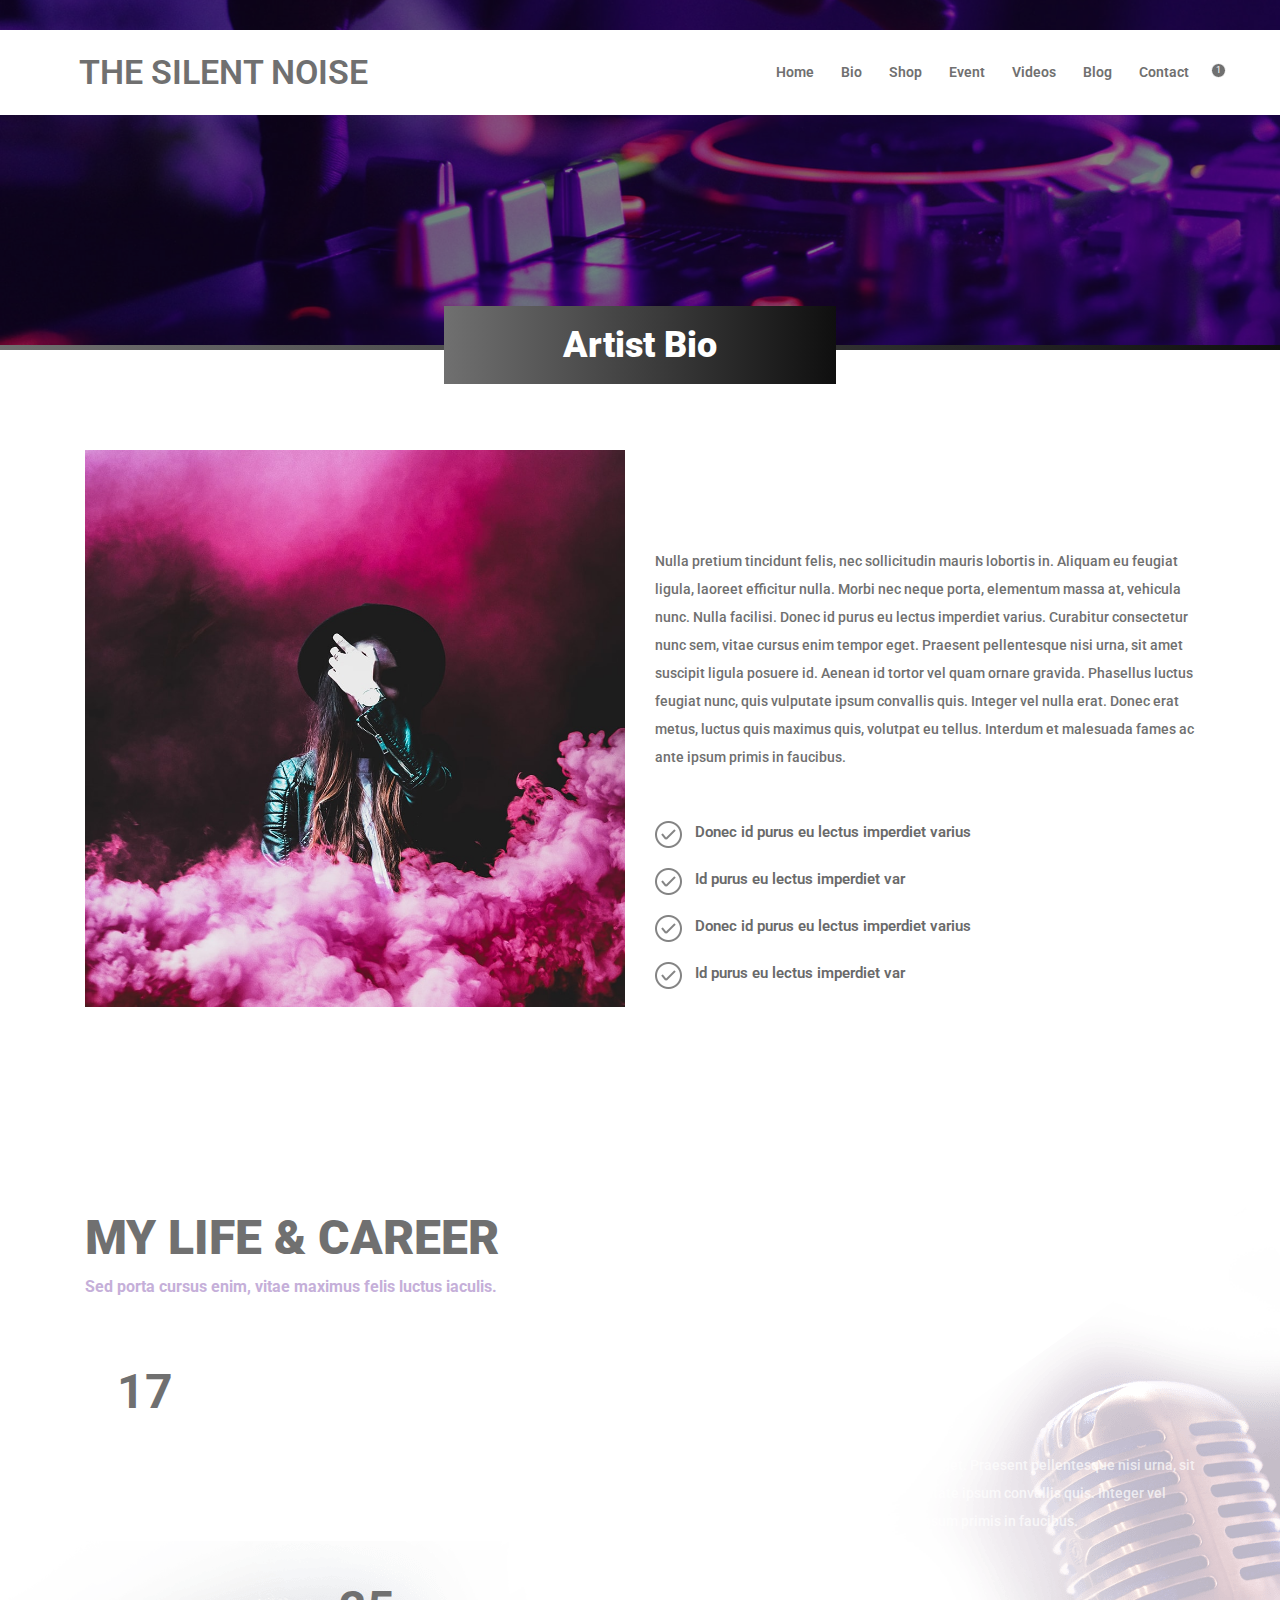
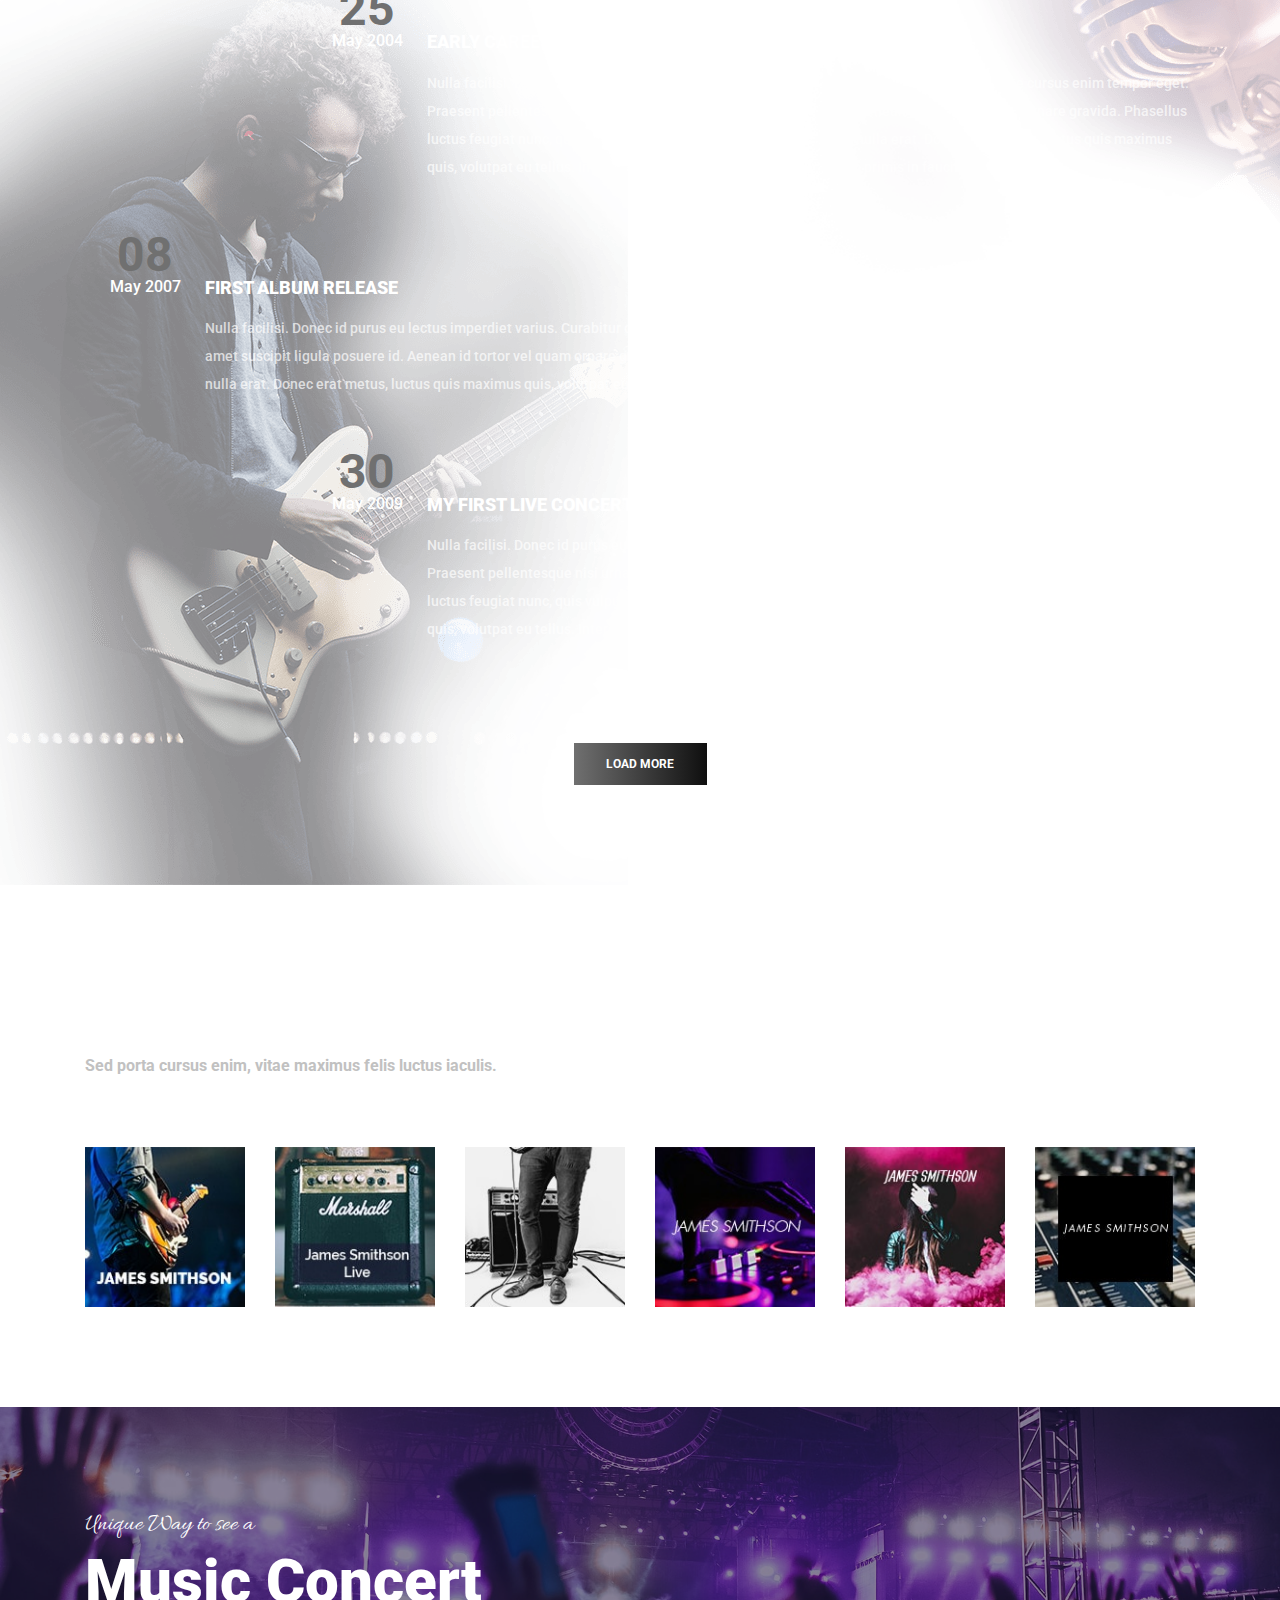
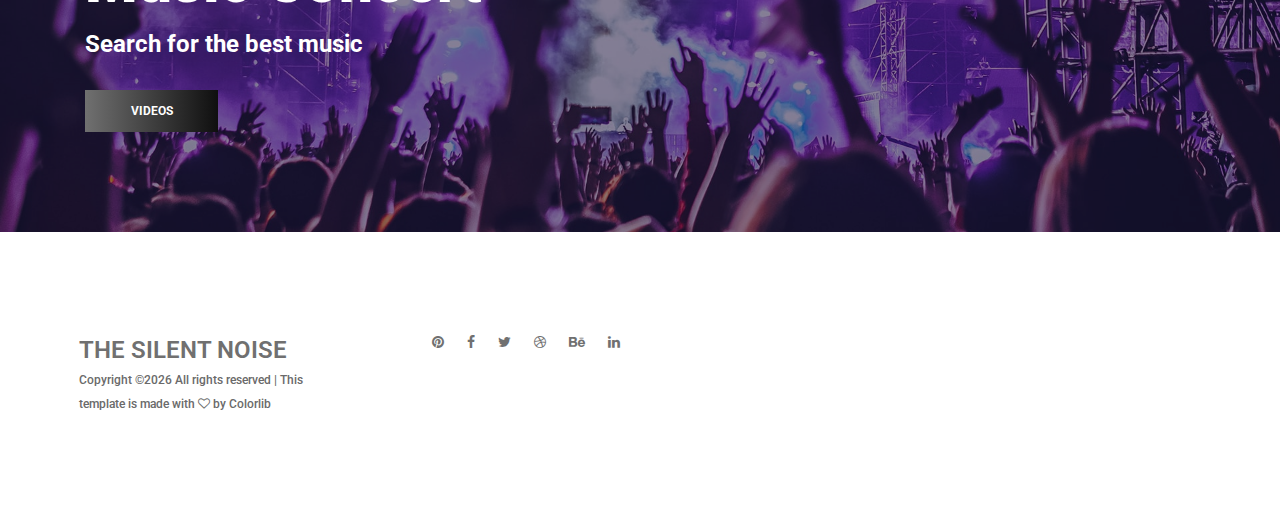
==== commit bc2ee176: "Added videos section" ====
--- a/about-us.html
+++ b/about-us.html
@@ -271,7 +271,7 @@
                             <h4>Search for the best music</h4>
                         </div>
                         <div class="cta-btn mt-30">
-                            <a href="#" class="btn tsn-btn">elements</a>
+                            <a href="#" class="btn tsn-btn">videos</a>
                         </div>
                     </div>
                 </div>
--- a/style.min.css
+++ b/style.min.css
@@ -17,4 +17,4 @@
 */.animated{-webkit-animation-duration:1s;animation-duration:1s;-webkit-animation-fill-mode:both;animation-fill-mode:both}.animated.hinge{-webkit-animation-duration:2s;animation-duration:2s}@-webkit-keyframes bounce{0%,100%,20%,50%,80%{-webkit-transform:translateY(0);transform:translateY(0)}40%{-webkit-transform:translateY(-30px);transform:translateY(-30px)}60%{-webkit-transform:translateY(-15px);transform:translateY(-15px)}}@keyframes bounce{0%,100%,20%,50%,80%{-webkit-transform:translateY(0);-ms-transform:translateY(0);transform:translateY(0)}40%{-webkit-transform:translateY(-30px);-ms-transform:translateY(-30px);transform:translateY(-30px)}60%{-webkit-transform:translateY(-15px);-ms-transform:translateY(-15px);transform:translateY(-15px)}}.bounce{-webkit-animation-name:bounce;animation-name:bounce}@-webkit-keyframes flash{0%,100%,50%{opacity:1}25%,75%{opacity:0}}@keyframes flash{0%,100%,50%{opacity:1}25%,75%{opacity:0}}.flash{-webkit-animation-name:flash;animation-name:flash}@-webkit-keyframes pulse{0%{-webkit-transform:scale(1);transform:scale(1)}50%{-webkit-transform:scale(1.1);transform:scale(1.1)}100%{-webkit-transform:scale(1);transform:scale(1)}}@keyframes pulse{0%{-webkit-transform:scale(1);-ms-transform:scale(1);transform:scale(1)}50%{-webkit-transform:scale(1.1);-ms-transform:scale(1.1);transform:scale(1.1)}100%{-webkit-transform:scale(1);-ms-transform:scale(1);transform:scale(1)}}.pulse{-webkit-animation-name:pulse;animation-name:pulse}@-webkit-keyframes shake{0%,100%{-webkit-transform:translateX(0);transform:translateX(0)}10%,30%,50%,70%,90%{-webkit-transform:translateX(-10px);transform:translateX(-10px)}20%,40%,60%,80%{-webkit-transform:translateX(10px);transform:translateX(10px)}}@keyframes shake{0%,100%{-webkit-transform:translateX(0);-ms-transform:translateX(0);transform:translateX(0)}10%,30%,50%,70%,90%{-webkit-transform:translateX(-10px);-ms-transform:translateX(-10px);transform:translateX(-10px)}20%,40%,60%,80%{-webkit-transform:translateX(10px);-ms-transform:translateX(10px);transform:translateX(10px)}}.shake{-webkit-animation-name:shake;animation-name:shake}@-webkit-keyframes swing{20%{-webkit-transform:rotate(15deg);transform:rotate(15deg)}40%{-webkit-transform:rotate(-10deg);transform:rotate(-10deg)}60%{-webkit-transform:rotate(5deg);transform:rotate(5deg)}80%{-webkit-transform:rotate(-5deg);transform:rotate(-5deg)}100%{-webkit-transform:rotate(0);transform:rotate(0)}}@keyframes swing{20%{-webkit-transform:rotate(15deg);-ms-transform:rotate(15deg);transform:rotate(15deg)}40%{-webkit-transform:rotate(-10deg);-ms-transform:rotate(-10deg);transform:rotate(-10deg)}60%{-webkit-transform:rotate(5deg);-ms-transform:rotate(5deg);transform:rotate(5deg)}80%{-webkit-transform:rotate(-5deg);-ms-transform:rotate(-5deg);transform:rotate(-5deg)}100%{-webkit-transform:rotate(0);-ms-transform:rotate(0);transform:rotate(0)}}.swing{-webkit-transform-origin:top center;-ms-transform-origin:top center;transform-origin:top center;-webkit-animation-name:swing;animation-name:swing}@-webkit-keyframes tada{0%{-webkit-transform:scale(1);transform:scale(1)}10%,20%{-webkit-transform:scale(.9) rotate(-3deg);transform:scale(.9) rotate(-3deg)}30%,50%,70%,90%{-webkit-transform:scale(1.1) rotate(3deg);transform:scale(1.1) rotate(3deg)}40%,60%,80%{-webkit-transform:scale(1.1) rotate(-3deg);transform:scale(1.1) rotate(-3deg)}100%{-webkit-transform:scale(1) rotate(0);transform:scale(1) rotate(0)}}@keyframes tada{0%{-webkit-transform:scale(1);-ms-transform:scale(1);transform:scale(1)}10%,20%{-webkit-transform:scale(.9) rotate(-3deg);-ms-transform:scale(.9) rotate(-3deg);transform:scale(.9) rotate(-3deg)}30%,50%,70%,90%{-webkit-transform:scale(1.1) rotate(3deg);-ms-transform:scale(1.1) rotate(3deg);transform:scale(1.1) rotate(3deg)}40%,60%,80%{-webkit-transform:scale(1.1) rotate(-3deg);-ms-transform:scale(1.1) rotate(-3deg);transform:scale(1.1) rotate(-3deg)}100%{-webkit-transform:scale(1) rotate(0);-ms-transform:scale(1) rotate(0);transform:scale(1) rotate(0)}}.tada{-webkit-animation-name:tada;animation-name:tada}@-webkit-keyframes wobble{0%{-webkit-transform:translateX(0);transform:translateX(0)}15%{-webkit-transform:translateX(-25%) rotate(-5deg);transform:translateX(-25%) rotate(-5deg)}30%{-webkit-transform:translateX(20%) rotate(3deg);transform:translateX(20%) rotate(3deg)}45%{-webkit-transform:translateX(-15%) rotate(-3deg);transform:translateX(-15%) rotate(-3deg)}60%{-webkit-transform:translateX(10%) rotate(2deg);transform:translateX(10%) rotate(2deg)}75%{-webkit-transform:translateX(-5%) rotate(-1deg);transform:translateX(-5%) rotate(-1deg)}100%{-webkit-transform:translateX(0);transform:translateX(0)}}@keyframes wobble{0%{-webkit-transform:translateX(0);-ms-transform:translateX(0);transform:translateX(0)}15%{-webkit-transform:translateX(-25%) rotate(-5deg);-ms-transform:translateX(-25%) rotate(-5deg);transform:translateX(-25%) rotate(-5deg)}30%{-webkit-transform:translateX(20%) rotate(3deg);-ms-transform:translateX(20%) rotate(3deg);transform:translateX(20%) rotate(3deg)}45%{-webkit-transform:translateX(-15%) rotate(-3deg);-ms-transform:translateX(-15%) rotate(-3deg);transform:translateX(-15%) rotate(-3deg)}60%{-webkit-transform:translateX(10%) rotate(2deg);-ms-transform:translateX(10%) rotate(2deg);transform:translateX(10%) rotate(2deg)}75%{-webkit-transform:translateX(-5%) rotate(-1deg);-ms-transform:translateX(-5%) rotate(-1deg);transform:translateX(-5%) rotate(-1deg)}100%{-webkit-transform:translateX(0);-ms-transform:translateX(0);transform:translateX(0)}}.wobble{-webkit-animation-name:wobble;animation-name:wobble}@-webkit-keyframes bounceIn{0%{opacity:0;-webkit-transform:scale(.3);transform:scale(.3)}50%{opacity:1;-webkit-transform:scale(1.05);transform:scale(1.05)}70%{-webkit-transform:scale(.9);transform:scale(.9)}100%{-webkit-transform:scale(1);transform:scale(1)}}@keyframes bounceIn{0%{opacity:0;-webkit-transform:scale(.3);-ms-transform:scale(.3);transform:scale(.3)}50%{opacity:1;-webkit-transform:scale(1.05);-ms-transform:scale(1.05);transform:scale(1.05)}70%{-webkit-transform:scale(.9);-ms-transform:scale(.9);transform:scale(.9)}100%{-webkit-transform:scale(1);-ms-transform:scale(1);transform:scale(1)}}.bounceIn{-webkit-animation-name:bounceIn;animation-name:bounceIn}@-webkit-keyframes bounceInDown{0%{opacity:0;-webkit-transform:translateY(-2000px);transform:translateY(-2000px)}60%{opacity:1;-webkit-transform:translateY(30px);transform:translateY(30px)}80%{-webkit-transform:translateY(-10px);transform:translateY(-10px)}100%{-webkit-transform:translateY(0);transform:translateY(0)}}@keyframes bounceInDown{0%{opacity:0;-webkit-transform:translateY(-2000px);-ms-transform:translateY(-2000px);transform:translateY(-2000px)}60%{opacity:1;-webkit-transform:translateY(30px);-ms-transform:translateY(30px);transform:translateY(30px)}80%{-webkit-transform:translateY(-10px);-ms-transform:translateY(-10px);transform:translateY(-10px)}100%{-webkit-transform:translateY(0);-ms-transform:translateY(0);transform:translateY(0)}}.bounceInDown{-webkit-animation-name:bounceInDown;animation-name:bounceInDown}@-webkit-keyframes bounceInLeft{0%{opacity:0;-webkit-transform:translateX(-2000px);transform:translateX(-2000px)}60%{opacity:1;-webkit-transform:translateX(30px);transform:translateX(30px)}80%{-webkit-transform:translateX(-10px);transform:translateX(-10px)}100%{-webkit-transform:translateX(0);transform:translateX(0)}}@keyframes bounceInLeft{0%{opacity:0;-webkit-transform:translateX(-2000px);-ms-transform:translateX(-2000px);transform:translateX(-2000px)}60%{opacity:1;-webkit-transform:translateX(30px);-ms-transform:translateX(30px);transform:translateX(30px)}80%{-webkit-transform:translateX(-10px);-ms-transform:translateX(-10px);transform:translateX(-10px)}100%{-webkit-transform:translateX(0);-ms-transform:translateX(0);transform:translateX(0)}}.bounceInLeft{-webkit-animation-name:bounceInLeft;animation-name:bounceInLeft}@-webkit-keyframes bounceInRight{0%{opacity:0;-webkit-transform:translateX(2000px);transform:translateX(2000px)}60%{opacity:1;-webkit-transform:translateX(-30px);transform:translateX(-30px)}80%{-webkit-transform:translateX(10px);transform:translateX(10px)}100%{-webkit-transform:translateX(0);transform:translateX(0)}}@keyframes bounceInRight{0%{opacity:0;-webkit-transform:translateX(2000px);-ms-transform:translateX(2000px);transform:translateX(2000px)}60%{opacity:1;-webkit-transform:translateX(-30px);-ms-transform:translateX(-30px);transform:translateX(-30px)}80%{-webkit-transform:translateX(10px);-ms-transform:translateX(10px);transform:translateX(10px)}100%{-webkit-transform:translateX(0);-ms-transform:translateX(0);transform:translateX(0)}}.bounceInRight{-webkit-animation-name:bounceInRight;animation-name:bounceInRight}@-webkit-keyframes bounceInUp{0%{opacity:0;-webkit-transform:translateY(2000px);transform:translateY(2000px)}60%{opacity:1;-webkit-transform:translateY(-30px);transform:translateY(-30px)}80%{-webkit-transform:translateY(10px);transform:translateY(10px)}100%{-webkit-transform:translateY(0);transform:translateY(0)}}@keyframes bounceInUp{0%{opacity:0;-webkit-transform:translateY(2000px);-ms-transform:translateY(2000px);transform:translateY(2000px)}60%{opacity:1;-webkit-transform:translateY(-30px);-ms-transform:translateY(-30px);transform:translateY(-30px)}80%{-webkit-transform:translateY(10px);-ms-transform:translateY(10px);transform:translateY(10px)}100%{-webkit-transform:translateY(0);-ms-transform:translateY(0);transform:translateY(0)}}.bounceInUp{-webkit-animation-name:bounceInUp;animation-name:bounceInUp}@-webkit-keyframes bounceOut{0%{-webkit-transform:scale(1);transform:scale(1)}25%{-webkit-transform:scale(.95);transform:scale(.95)}50%{opacity:1;-webkit-transform:scale(1.1);transform:scale(1.1)}100%{opacity:0;-webkit-transform:scale(.3);transform:scale(.3)}}@keyframes bounceOut{0%{-webkit-transform:scale(1);-ms-transform:scale(1);transform:scale(1)}25%{-webkit-transform:scale(.95);-ms-transform:scale(.95);transform:scale(.95)}50%{opacity:1;-webkit-transform:scale(1.1);-ms-transform:scale(1.1);transform:scale(1.1)}100%{opacity:0;-webkit-transform:scale(.3);-ms-transform:scale(.3);transform:scale(.3)}}.bounceOut{-webkit-animation-name:bounceOut;animation-name:bounceOut}@-webkit-keyframes bounceOutDown{0%{-webkit-transform:translateY(0);transform:translateY(0)}20%{opacity:1;-webkit-transform:translateY(-20px);transform:translateY(-20px)}100%{opacity:0;-webkit-transform:translateY(2000px);transform:translateY(2000px)}}@keyframes bounceOutDown{0%{-webkit-transform:translateY(0);-ms-transform:translateY(0);transform:translateY(0)}20%{opacity:1;-webkit-transform:translateY(-20px);-ms-transform:translateY(-20px);transform:translateY(-20px)}100%{opacity:0;-webkit-transform:translateY(2000px);-ms-transform:translateY(2000px);transform:translateY(2000px)}}.bounceOutDown{-webkit-animation-name:bounceOutDown;animation-name:bounceOutDown}@-webkit-keyframes bounceOutLeft{0%{-webkit-transform:translateX(0);transform:translateX(0)}20%{opacity:1;-webkit-transform:translateX(20px);transform:translateX(20px)}100%{opacity:0;-webkit-transform:translateX(-2000px);transform:translateX(-2000px)}}@keyframes bounceOutLeft{0%{-webkit-transform:translateX(0);-ms-transform:translateX(0);transform:translateX(0)}20%{opacity:1;-webkit-transform:translateX(20px);-ms-transform:translateX(20px);transform:translateX(20px)}100%{opacity:0;-webkit-transform:translateX(-2000px);-ms-transform:translateX(-2000px);transform:translateX(-2000px)}}.bounceOutLeft{-webkit-animation-name:bounceOutLeft;animation-name:bounceOutLeft}@-webkit-keyframes bounceOutRight{0%{-webkit-transform:translateX(0);transform:translateX(0)}20%{opacity:1;-webkit-transform:translateX(-20px);transform:translateX(-20px)}100%{opacity:0;-webkit-transform:translateX(2000px);transform:translateX(2000px)}}@keyframes bounceOutRight{0%{-webkit-transform:translateX(0);-ms-transform:translateX(0);transform:translateX(0)}20%{opacity:1;-webkit-transform:translateX(-20px);-ms-transform:translateX(-20px);transform:translateX(-20px)}100%{opacity:0;-webkit-transform:translateX(2000px);-ms-transform:translateX(2000px);transform:translateX(2000px)}}.bounceOutRight{-webkit-animation-name:bounceOutRight;animation-name:bounceOutRight}@-webkit-keyframes bounceOutUp{0%{-webkit-transform:translateY(0);transform:translateY(0)}20%{opacity:1;-webkit-transform:translateY(20px);transform:translateY(20px)}100%{opacity:0;-webkit-transform:translateY(-2000px);transform:translateY(-2000px)}}@keyframes bounceOutUp{0%{-webkit-transform:translateY(0);-ms-transform:translateY(0);transform:translateY(0)}20%{opacity:1;-webkit-transform:translateY(20px);-ms-transform:translateY(20px);transform:translateY(20px)}100%{opacity:0;-webkit-transform:translateY(-2000px);-ms-transform:translateY(-2000px);transform:translateY(-2000px)}}.bounceOutUp{-webkit-animation-name:bounceOutUp;animation-name:bounceOutUp}@-webkit-keyframes fadeIn{0%{opacity:0}100%{opacity:1}}@keyframes fadeIn{0%{opacity:0}100%{opacity:1}}.fadeIn{-webkit-animation-name:fadeIn;animation-name:fadeIn}@-webkit-keyframes fadeInDown{0%{opacity:0;-webkit-transform:translateY(-20px);transform:translateY(-20px)}100%{opacity:1;-webkit-transform:translateY(0);transform:translateY(0)}}@keyframes fadeInDown{0%{opacity:0;-webkit-transform:translateY(-20px);-ms-transform:translateY(-20px);transform:translateY(-20px)}100%{opacity:1;-webkit-transform:translateY(0);-ms-transform:translateY(0);transform:translateY(0)}}.fadeInDown{-webkit-animation-name:fadeInDown;animation-name:fadeInDown}@-webkit-keyframes fadeInDownBig{0%{opacity:0;-webkit-transform:translateY(-2000px);transform:translateY(-2000px)}100%{opacity:1;-webkit-transform:translateY(0);transform:translateY(0)}}@keyframes fadeInDownBig{0%{opacity:0;-webkit-transform:translateY(-2000px);-ms-transform:translateY(-2000px);transform:translateY(-2000px)}100%{opacity:1;-webkit-transform:translateY(0);-ms-transform:translateY(0);transform:translateY(0)}}.fadeInDownBig{-webkit-animation-name:fadeInDownBig;animation-name:fadeInDownBig}@-webkit-keyframes fadeInLeft{0%{opacity:0;-webkit-transform:translateX(-20px);transform:translateX(-20px)}100%{opacity:1;-webkit-transform:translateX(0);transform:translateX(0)}}@keyframes fadeInLeft{0%{opacity:0;-webkit-transform:translateX(-20px);-ms-transform:translateX(-20px);transform:translateX(-20px)}100%{opacity:1;-webkit-transform:translateX(0);-ms-transform:translateX(0);transform:translateX(0)}}.fadeInLeft{-webkit-animation-name:fadeInLeft;animation-name:fadeInLeft}@-webkit-keyframes fadeInLeftBig{0%{opacity:0;-webkit-transform:translateX(-2000px);transform:translateX(-2000px)}100%{opacity:1;-webkit-transform:translateX(0);transform:translateX(0)}}@keyframes fadeInLeftBig{0%{opacity:0;-webkit-transform:translateX(-2000px);-ms-transform:translateX(-2000px);transform:translateX(-2000px)}100%{opacity:1;-webkit-transform:translateX(0);-ms-transform:translateX(0);transform:translateX(0)}}.fadeInLeftBig{-webkit-animation-name:fadeInLeftBig;animation-name:fadeInLeftBig}@-webkit-keyframes fadeInRight{0%{opacity:0;-webkit-transform:translateX(20px);transform:translateX(20px)}100%{opacity:1;-webkit-transform:translateX(0);transform:translateX(0)}}@keyframes fadeInRight{0%{opacity:0;-webkit-transform:translateX(20px);-ms-transform:translateX(20px);transform:translateX(20px)}100%{opacity:1;-webkit-transform:translateX(0);-ms-transform:translateX(0);transform:translateX(0)}}.fadeInRight{-webkit-animation-name:fadeInRight;animation-name:fadeInRight}@-webkit-keyframes fadeInRightBig{0%{opacity:0;-webkit-transform:translateX(2000px);transform:translateX(2000px)}100%{opacity:1;-webkit-transform:translateX(0);transform:translateX(0)}}@keyframes fadeInRightBig{0%{opacity:0;-webkit-transform:translateX(2000px);-ms-transform:translateX(2000px);transform:translateX(2000px)}100%{opacity:1;-webkit-transform:translateX(0);-ms-transform:translateX(0);transform:translateX(0)}}.fadeInRightBig{-webkit-animation-name:fadeInRightBig;animation-name:fadeInRightBig}@-webkit-keyframes fadeInUp{0%{opacity:0;-webkit-transform:translateY(20px);transform:translateY(20px)}100%{opacity:1;-webkit-transform:translateY(0);transform:translateY(0)}}@keyframes fadeInUp{0%{opacity:0;-webkit-transform:translateY(20px);-ms-transform:translateY(20px);transform:translateY(20px)}100%{opacity:1;-webkit-transform:translateY(0);-ms-transform:translateY(0);transform:translateY(0)}}.fadeInUp{-webkit-animation-name:fadeInUp;animation-name:fadeInUp}@-webkit-keyframes fadeInUpBig{0%{opacity:0;-webkit-transform:translateY(2000px);transform:translateY(2000px)}100%{opacity:1;-webkit-transform:translateY(0);transform:translateY(0)}}@keyframes fadeInUpBig{0%{opacity:0;-webkit-transform:translateY(2000px);-ms-transform:translateY(2000px);transform:translateY(2000px)}100%{opacity:1;-webkit-transform:translateY(0);-ms-transform:translateY(0);transform:translateY(0)}}.fadeInUpBig{-webkit-animation-name:fadeInUpBig;animation-name:fadeInUpBig}@-webkit-keyframes fadeOut{0%{opacity:1}100%{opacity:0}}@keyframes fadeOut{0%{opacity:1}100%{opacity:0}}.fadeOut{-webkit-animation-name:fadeOut;animation-name:fadeOut}@-webkit-keyframes fadeOutDown{0%{opacity:1;-webkit-transform:translateY(0);transform:translateY(0)}100%{opacity:0;-webkit-transform:translateY(20px);transform:translateY(20px)}}@keyframes fadeOutDown{0%{opacity:1;-webkit-transform:translateY(0);-ms-transform:translateY(0);transform:translateY(0)}100%{opacity:0;-webkit-transform:translateY(20px);-ms-transform:translateY(20px);transform:translateY(20px)}}.fadeOutDown{-webkit-animation-name:fadeOutDown;animation-name:fadeOutDown}@-webkit-keyframes fadeOutDownBig{0%{opacity:1;-webkit-transform:translateY(0);transform:translateY(0)}100%{opacity:0;-webkit-transform:translateY(2000px);transform:translateY(2000px)}}@keyframes fadeOutDownBig{0%{opacity:1;-webkit-transform:translateY(0);-ms-transform:translateY(0);transform:translateY(0)}100%{opacity:0;-webkit-transform:translateY(2000px);-ms-transform:translateY(2000px);transform:translateY(2000px)}}.fadeOutDownBig{-webkit-animation-name:fadeOutDownBig;animation-name:fadeOutDownBig}@-webkit-keyframes fadeOutLeft{0%{opacity:1;-webkit-transform:translateX(0);transform:translateX(0)}100%{opacity:0;-webkit-transform:translateX(-20px);transform:translateX(-20px)}}@keyframes fadeOutLeft{0%{opacity:1;-webkit-transform:translateX(0);-ms-transform:translateX(0);transform:translateX(0)}100%{opacity:0;-webkit-transform:translateX(-20px);-ms-transform:translateX(-20px);transform:translateX(-20px)}}.fadeOutLeft{-webkit-animation-name:fadeOutLeft;animation-name:fadeOutLeft}@-webkit-keyframes fadeOutLeftBig{0%{opacity:1;-webkit-transform:translateX(0);transform:translateX(0)}100%{opacity:0;-webkit-transform:translateX(-2000px);transform:translateX(-2000px)}}@keyframes fadeOutLeftBig{0%{opacity:1;-webkit-transform:translateX(0);-ms-transform:translateX(0);transform:translateX(0)}100%{opacity:0;-webkit-transform:translateX(-2000px);-ms-transform:translateX(-2000px);transform:translateX(-2000px)}}.fadeOutLeftBig{-webkit-animation-name:fadeOutLeftBig;animation-name:fadeOutLeftBig}@-webkit-keyframes fadeOutRight{0%{opacity:1;-webkit-transform:translateX(0);transform:translateX(0)}100%{opacity:0;-webkit-transform:translateX(20px);transform:translateX(20px)}}@keyframes fadeOutRight{0%{opacity:1;-webkit-transform:translateX(0);-ms-transform:translateX(0);transform:translateX(0)}100%{opacity:0;-webkit-transform:translateX(20px);-ms-transform:translateX(20px);transform:translateX(20px)}}.fadeOutRight{-webkit-animation-name:fadeOutRight;animation-name:fadeOutRight}@-webkit-keyframes fadeOutRightBig{0%{opacity:1;-webkit-transform:translateX(0);transform:translateX(0)}100%{opacity:0;-webkit-transform:translateX(2000px);transform:translateX(2000px)}}@keyframes fadeOutRightBig{0%{opacity:1;-webkit-transform:translateX(0);-ms-transform:translateX(0);transform:translateX(0)}100%{opacity:0;-webkit-transform:translateX(2000px);-ms-transform:translateX(2000px);transform:translateX(2000px)}}.fadeOutRightBig{-webkit-animation-name:fadeOutRightBig;animation-name:fadeOutRightBig}@-webkit-keyframes fadeOutUp{0%{opacity:1;-webkit-transform:translateY(0);transform:translateY(0)}100%{opacity:0;-webkit-transform:translateY(-20px);transform:translateY(-20px)}}@keyframes fadeOutUp{0%{opacity:1;-webkit-transform:translateY(0);-ms-transform:translateY(0);transform:translateY(0)}100%{opacity:0;-webkit-transform:translateY(-20px);-ms-transform:translateY(-20px);transform:translateY(-20px)}}.fadeOutUp{-webkit-animation-name:fadeOutUp;animation-name:fadeOutUp}@-webkit-keyframes fadeOutUpBig{0%{opacity:1;-webkit-transform:translateY(0);transform:translateY(0)}100%{opacity:0;-webkit-transform:translateY(-2000px);transform:translateY(-2000px)}}@keyframes fadeOutUpBig{0%{opacity:1;-webkit-transform:translateY(0);-ms-transform:translateY(0);transform:translateY(0)}100%{opacity:0;-webkit-transform:translateY(-2000px);-ms-transform:translateY(-2000px);transform:translateY(-2000px)}}.fadeOutUpBig{-webkit-animation-name:fadeOutUpBig;animation-name:fadeOutUpBig}@-webkit-keyframes flip{0%{-webkit-transform:perspective(400px) translateZ(0) rotateY(0) scale(1);transform:perspective(400px) translateZ(0) rotateY(0) scale(1);-webkit-animation-timing-function:ease-out;animation-timing-function:ease-out}40%{-webkit-transform:perspective(400px) translateZ(150px) rotateY(170deg) scale(1);transform:perspective(400px) translateZ(150px) rotateY(170deg) scale(1);-webkit-animation-timing-function:ease-out;animation-timing-function:ease-out}50%{-webkit-transform:perspective(400px) translateZ(150px) rotateY(190deg) scale(1);transform:perspective(400px) translateZ(150px) rotateY(190deg) scale(1);-webkit-animation-timing-function:ease-in;animation-timing-function:ease-in}80%{-webkit-transform:perspective(400px) translateZ(0) rotateY(360deg) scale(.95);transform:perspective(400px) translateZ(0) rotateY(360deg) scale(.95);-webkit-animation-timing-function:ease-in;animation-timing-function:ease-in}100%{-webkit-transform:perspective(400px) translateZ(0) rotateY(360deg) scale(1);transform:perspective(400px) translateZ(0) rotateY(360deg) scale(1);-webkit-animation-timing-function:ease-in;animation-timing-function:ease-in}}@keyframes flip{0%{-webkit-transform:perspective(400px) translateZ(0) rotateY(0) scale(1);-ms-transform:perspective(400px) translateZ(0) rotateY(0) scale(1);transform:perspective(400px) translateZ(0) rotateY(0) scale(1);-webkit-animation-timing-function:ease-out;animation-timing-function:ease-out}40%{-webkit-transform:perspective(400px) translateZ(150px) rotateY(170deg) scale(1);-ms-transform:perspective(400px) translateZ(150px) rotateY(170deg) scale(1);transform:perspective(400px) translateZ(150px) rotateY(170deg) scale(1);-webkit-animation-timing-function:ease-out;animation-timing-function:ease-out}50%{-webkit-transform:perspective(400px) translateZ(150px) rotateY(190deg) scale(1);-ms-transform:perspective(400px) translateZ(150px) rotateY(190deg) scale(1);transform:perspective(400px) translateZ(150px) rotateY(190deg) scale(1);-webkit-animation-timing-function:ease-in;animation-timing-function:ease-in}80%{-webkit-transform:perspective(400px) translateZ(0) rotateY(360deg) scale(.95);-ms-transform:perspective(400px) translateZ(0) rotateY(360deg) scale(.95);transform:perspective(400px) translateZ(0) rotateY(360deg) scale(.95);-webkit-animation-timing-function:ease-in;animation-timing-function:ease-in}100%{-webkit-transform:perspective(400px) translateZ(0) rotateY(360deg) scale(1);-ms-transform:perspective(400px) translateZ(0) rotateY(360deg) scale(1);transform:perspective(400px) translateZ(0) rotateY(360deg) scale(1);-webkit-animation-timing-function:ease-in;animation-timing-function:ease-in}}.animated.flip{-webkit-backface-visibility:visible;-ms-backface-visibility:visible;backface-visibility:visible;-webkit-animation-name:flip;animation-name:flip}@-webkit-keyframes flipInX{0%{-webkit-transform:perspective(400px) rotateX(90deg);transform:perspective(400px) rotateX(90deg);opacity:0}40%{-webkit-transform:perspective(400px) rotateX(-10deg);transform:perspective(400px) rotateX(-10deg)}70%{-webkit-transform:perspective(400px) rotateX(10deg);transform:perspective(400px) rotateX(10deg)}100%{-webkit-transform:perspective(400px) rotateX(0);transform:perspective(400px) rotateX(0);opacity:1}}@keyframes flipInX{0%{-webkit-transform:perspective(400px) rotateX(90deg);-ms-transform:perspective(400px) rotateX(90deg);transform:perspective(400px) rotateX(90deg);opacity:0}40%{-webkit-transform:perspective(400px) rotateX(-10deg);-ms-transform:perspective(400px) rotateX(-10deg);transform:perspective(400px) rotateX(-10deg)}70%{-webkit-transform:perspective(400px) rotateX(10deg);-ms-transform:perspective(400px) rotateX(10deg);transform:perspective(400px) rotateX(10deg)}100%{-webkit-transform:perspective(400px) rotateX(0);-ms-transform:perspective(400px) rotateX(0);transform:perspective(400px) rotateX(0);opacity:1}}.flipInX{-webkit-backface-visibility:visible!important;-ms-backface-visibility:visible!important;backface-visibility:visible!important;-webkit-animation-name:flipInX;animation-name:flipInX}@-webkit-keyframes flipInY{0%{-webkit-transform:perspective(400px) rotateY(90deg);transform:perspective(400px) rotateY(90deg);opacity:0}40%{-webkit-transform:perspective(400px) rotateY(-10deg);transform:perspective(400px) rotateY(-10deg)}70%{-webkit-transform:perspective(400px) rotateY(10deg);transform:perspective(400px) rotateY(10deg)}100%{-webkit-transform:perspective(400px) rotateY(0);transform:perspective(400px) rotateY(0);opacity:1}}@keyframes flipInY{0%{-webkit-transform:perspective(400px) rotateY(90deg);-ms-transform:perspective(400px) rotateY(90deg);transform:perspective(400px) rotateY(90deg);opacity:0}40%{-webkit-transform:perspective(400px) rotateY(-10deg);-ms-transform:perspective(400px) rotateY(-10deg);transform:perspective(400px) rotateY(-10deg)}70%{-webkit-transform:perspective(400px) rotateY(10deg);-ms-transform:perspective(400px) rotateY(10deg);transform:perspective(400px) rotateY(10deg)}100%{-webkit-transform:perspective(400px) rotateY(0);-ms-transform:perspective(400px) rotateY(0);transform:perspective(400px) rotateY(0);opacity:1}}.flipInY{-webkit-backface-visibility:visible!important;-ms-backface-visibility:visible!important;backface-visibility:visible!important;-webkit-animation-name:flipInY;animation-name:flipInY}@-webkit-keyframes flipOutX{0%{-webkit-transform:perspective(400px) rotateX(0);transform:perspective(400px) rotateX(0);opacity:1}100%{-webkit-transform:perspective(400px) rotateX(90deg);transform:perspective(400px) rotateX(90deg);opacity:0}}@keyframes flipOutX{0%{-webkit-transform:perspective(400px) rotateX(0);-ms-transform:perspective(400px) rotateX(0);transform:perspective(400px) rotateX(0);opacity:1}100%{-webkit-transform:perspective(400px) rotateX(90deg);-ms-transform:perspective(400px) rotateX(90deg);transform:perspective(400px) rotateX(90deg);opacity:0}}.flipOutX{-webkit-animation-name:flipOutX;animation-name:flipOutX;-webkit-backface-visibility:visible!important;-ms-backface-visibility:visible!important;backface-visibility:visible!important}@-webkit-keyframes flipOutY{0%{-webkit-transform:perspective(400px) rotateY(0);transform:perspective(400px) rotateY(0);opacity:1}100%{-webkit-transform:perspective(400px) rotateY(90deg);transform:perspective(400px) rotateY(90deg);opacity:0}}@keyframes flipOutY{0%{-webkit-transform:perspective(400px) rotateY(0);-ms-transform:perspective(400px) rotateY(0);transform:perspective(400px) rotateY(0);opacity:1}100%{-webkit-transform:perspective(400px) rotateY(90deg);-ms-transform:perspective(400px) rotateY(90deg);transform:perspective(400px) rotateY(90deg);opacity:0}}.flipOutY{-webkit-backface-visibility:visible!important;-ms-backface-visibility:visible!important;backface-visibility:visible!important;-webkit-animation-name:flipOutY;animation-name:flipOutY}@-webkit-keyframes lightSpeedIn{0%{-webkit-transform:translateX(100%) skewX(-30deg);transform:translateX(100%) skewX(-30deg);opacity:0}60%{-webkit-transform:translateX(-20%) skewX(30deg);transform:translateX(-20%) skewX(30deg);opacity:1}80%{-webkit-transform:translateX(0) skewX(-15deg);transform:translateX(0) skewX(-15deg);opacity:1}100%{-webkit-transform:translateX(0) skewX(0);transform:translateX(0) skewX(0);opacity:1}}@keyframes lightSpeedIn{0%{-webkit-transform:translateX(100%) skewX(-30deg);-ms-transform:translateX(100%) skewX(-30deg);transform:translateX(100%) skewX(-30deg);opacity:0}60%{-webkit-transform:translateX(-20%) skewX(30deg);-ms-transform:translateX(-20%) skewX(30deg);transform:translateX(-20%) skewX(30deg);opacity:1}80%{-webkit-transform:translateX(0) skewX(-15deg);-ms-transform:translateX(0) skewX(-15deg);transform:translateX(0) skewX(-15deg);opacity:1}100%{-webkit-transform:translateX(0) skewX(0);-ms-transform:translateX(0) skewX(0);transform:translateX(0) skewX(0);opacity:1}}.lightSpeedIn{-webkit-animation-name:lightSpeedIn;animation-name:lightSpeedIn;-webkit-animation-timing-function:ease-out;animation-timing-function:ease-out}@-webkit-keyframes lightSpeedOut{0%{-webkit-transform:translateX(0) skewX(0);transform:translateX(0) skewX(0);opacity:1}100%{-webkit-transform:translateX(100%) skewX(-30deg);transform:translateX(100%) skewX(-30deg);opacity:0}}@keyframes lightSpeedOut{0%{-webkit-transform:translateX(0) skewX(0);-ms-transform:translateX(0) skewX(0);transform:translateX(0) skewX(0);opacity:1}100%{-webkit-transform:translateX(100%) skewX(-30deg);-ms-transform:translateX(100%) skewX(-30deg);transform:translateX(100%) skewX(-30deg);opacity:0}}.lightSpeedOut{-webkit-animation-name:lightSpeedOut;animation-name:lightSpeedOut;-webkit-animation-timing-function:ease-in;animation-timing-function:ease-in}@-webkit-keyframes rotateIn{0%{-webkit-transform-origin:center center;transform-origin:center center;-webkit-transform:rotate(-200deg);transform:rotate(-200deg);opacity:0}100%{-webkit-transform-origin:center center;transform-origin:center center;-webkit-transform:rotate(0);transform:rotate(0);opacity:1}}@keyframes rotateIn{0%{-webkit-transform-origin:center center;-ms-transform-origin:center center;transform-origin:center center;-webkit-transform:rotate(-200deg);-ms-transform:rotate(-200deg);transform:rotate(-200deg);opacity:0}100%{-webkit-transform-origin:center center;-ms-transform-origin:center center;transform-origin:center center;-webkit-transform:rotate(0);-ms-transform:rotate(0);transform:rotate(0);opacity:1}}.rotateIn{-webkit-animation-name:rotateIn;animation-name:rotateIn}@-webkit-keyframes rotateInDownLeft{0%{-webkit-transform-origin:left bottom;transform-origin:left bottom;-webkit-transform:rotate(-90deg);transform:rotate(-90deg);opacity:0}100%{-webkit-transform-origin:left bottom;transform-origin:left bottom;-webkit-transform:rotate(0);transform:rotate(0);opacity:1}}@keyframes rotateInDownLeft{0%{-webkit-transform-origin:left bottom;-ms-transform-origin:left bottom;transform-origin:left bottom;-webkit-transform:rotate(-90deg);-ms-transform:rotate(-90deg);transform:rotate(-90deg);opacity:0}100%{-webkit-transform-origin:left bottom;-ms-transform-origin:left bottom;transform-origin:left bottom;-webkit-transform:rotate(0);-ms-transform:rotate(0);transform:rotate(0);opacity:1}}.rotateInDownLeft{-webkit-animation-name:rotateInDownLeft;animation-name:rotateInDownLeft}@-webkit-keyframes rotateInDownRight{0%{-webkit-transform-origin:right bottom;transform-origin:right bottom;-webkit-transform:rotate(90deg);transform:rotate(90deg);opacity:0}100%{-webkit-transform-origin:right bottom;transform-origin:right bottom;-webkit-transform:rotate(0);transform:rotate(0);opacity:1}}@keyframes rotateInDownRight{0%{-webkit-transform-origin:right bottom;-ms-transform-origin:right bottom;transform-origin:right bottom;-webkit-transform:rotate(90deg);-ms-transform:rotate(90deg);transform:rotate(90deg);opacity:0}100%{-webkit-transform-origin:right bottom;-ms-transform-origin:right bottom;transform-origin:right bottom;-webkit-transform:rotate(0);-ms-transform:rotate(0);transform:rotate(0);opacity:1}}.rotateInDownRight{-webkit-animation-name:rotateInDownRight;animation-name:rotateInDownRight}@-webkit-keyframes rotateInUpLeft{0%{-webkit-transform-origin:left bottom;transform-origin:left bottom;-webkit-transform:rotate(90deg);transform:rotate(90deg);opacity:0}100%{-webkit-transform-origin:left bottom;transform-origin:left bottom;-webkit-transform:rotate(0);transform:rotate(0);opacity:1}}@keyframes rotateInUpLeft{0%{-webkit-transform-origin:left bottom;-ms-transform-origin:left bottom;transform-origin:left bottom;-webkit-transform:rotate(90deg);-ms-transform:rotate(90deg);transform:rotate(90deg);opacity:0}100%{-webkit-transform-origin:left bottom;-ms-transform-origin:left bottom;transform-origin:left bottom;-webkit-transform:rotate(0);-ms-transform:rotate(0);transform:rotate(0);opacity:1}}.rotateInUpLeft{-webkit-animation-name:rotateInUpLeft;animation-name:rotateInUpLeft}@-webkit-keyframes rotateInUpRight{0%{-webkit-transform-origin:right bottom;transform-origin:right bottom;-webkit-transform:rotate(-90deg);transform:rotate(-90deg);opacity:0}100%{-webkit-transform-origin:right bottom;transform-origin:right bottom;-webkit-transform:rotate(0);transform:rotate(0);opacity:1}}@keyframes rotateInUpRight{0%{-webkit-transform-origin:right bottom;-ms-transform-origin:right bottom;transform-origin:right bottom;-webkit-transform:rotate(-90deg);-ms-transform:rotate(-90deg);transform:rotate(-90deg);opacity:0}100%{-webkit-transform-origin:right bottom;-ms-transform-origin:right bottom;transform-origin:right bottom;-webkit-transform:rotate(0);-ms-transform:rotate(0);transform:rotate(0);opacity:1}}.rotateInUpRight{-webkit-animation-name:rotateInUpRight;animation-name:rotateInUpRight}@-webkit-keyframes rotateOut{0%{-webkit-transform-origin:center center;transform-origin:center center;-webkit-transform:rotate(0);transform:rotate(0);opacity:1}100%{-webkit-transform-origin:center center;transform-origin:center center;-webkit-transform:rotate(200deg);transform:rotate(200deg);opacity:0}}@keyframes rotateOut{0%{-webkit-transform-origin:center center;-ms-transform-origin:center center;transform-origin:center center;-webkit-transform:rotate(0);-ms-transform:rotate(0);transform:rotate(0);opacity:1}100%{-webkit-transform-origin:center center;-ms-transform-origin:center center;transform-origin:center center;-webkit-transform:rotate(200deg);-ms-transform:rotate(200deg);transform:rotate(200deg);opacity:0}}.rotateOut{-webkit-animation-name:rotateOut;animation-name:rotateOut}@-webkit-keyframes rotateOutDownLeft{0%{-webkit-transform-origin:left bottom;transform-origin:left bottom;-webkit-transform:rotate(0);transform:rotate(0);opacity:1}100%{-webkit-transform-origin:left bottom;transform-origin:left bottom;-webkit-transform:rotate(90deg);transform:rotate(90deg);opacity:0}}@keyframes rotateOutDownLeft{0%{-webkit-transform-origin:left bottom;-ms-transform-origin:left bottom;transform-origin:left bottom;-webkit-transform:rotate(0);-ms-transform:rotate(0);transform:rotate(0);opacity:1}100%{-webkit-transform-origin:left bottom;-ms-transform-origin:left bottom;transform-origin:left bottom;-webkit-transform:rotate(90deg);-ms-transform:rotate(90deg);transform:rotate(90deg);opacity:0}}.rotateOutDownLeft{-webkit-animation-name:rotateOutDownLeft;animation-name:rotateOutDownLeft}@-webkit-keyframes rotateOutDownRight{0%{-webkit-transform-origin:right bottom;transform-origin:right bottom;-webkit-transform:rotate(0);transform:rotate(0);opacity:1}100%{-webkit-transform-origin:right bottom;transform-origin:right bottom;-webkit-transform:rotate(-90deg);transform:rotate(-90deg);opacity:0}}@keyframes rotateOutDownRight{0%{-webkit-transform-origin:right bottom;-ms-transform-origin:right bottom;transform-origin:right bottom;-webkit-transform:rotate(0);-ms-transform:rotate(0);transform:rotate(0);opacity:1}100%{-webkit-transform-origin:right bottom;-ms-transform-origin:right bottom;transform-origin:right bottom;-webkit-transform:rotate(-90deg);-ms-transform:rotate(-90deg);transform:rotate(-90deg);opacity:0}}.rotateOutDownRight{-webkit-animation-name:rotateOutDownRight;animation-name:rotateOutDownRight}@-webkit-keyframes rotateOutUpLeft{0%{-webkit-transform-origin:left bottom;transform-origin:left bottom;-webkit-transform:rotate(0);transform:rotate(0);opacity:1}100%{-webkit-transform-origin:left bottom;transform-origin:left bottom;-webkit-transform:rotate(-90deg);transform:rotate(-90deg);opacity:0}}@keyframes rotateOutUpLeft{0%{-webkit-transform-origin:left bottom;-ms-transform-origin:left bottom;transform-origin:left bottom;-webkit-transform:rotate(0);-ms-transform:rotate(0);transform:rotate(0);opacity:1}100%{-webkit-transform-origin:left bottom;-ms-transform-origin:left bottom;transform-origin:left bottom;-webkit-transform:rotate(-90deg);-ms-transform:rotate(-90deg);transform:rotate(-90deg);opacity:0}}.rotateOutUpLeft{-webkit-animation-name:rotateOutUpLeft;animation-name:rotateOutUpLeft}@-webkit-keyframes rotateOutUpRight{0%{-webkit-transform-origin:right bottom;transform-origin:right bottom;-webkit-transform:rotate(0);transform:rotate(0);opacity:1}100%{-webkit-transform-origin:right bottom;transform-origin:right bottom;-webkit-transform:rotate(90deg);transform:rotate(90deg);opacity:0}}@keyframes rotateOutUpRight{0%{-webkit-transform-origin:right bottom;-ms-transform-origin:right bottom;transform-origin:right bottom;-webkit-transform:rotate(0);-ms-transform:rotate(0);transform:rotate(0);opacity:1}100%{-webkit-transform-origin:right bottom;-ms-transform-origin:right bottom;transform-origin:right bottom;-webkit-transform:rotate(90deg);-ms-transform:rotate(90deg);transform:rotate(90deg);opacity:0}}.rotateOutUpRight{-webkit-animation-name:rotateOutUpRight;animation-name:rotateOutUpRight}@-webkit-keyframes slideInDown{0%{opacity:0;-webkit-transform:translateY(-2000px);transform:translateY(-2000px)}100%{-webkit-transform:translateY(0);transform:translateY(0)}}@keyframes slideInDown{0%{opacity:0;-webkit-transform:translateY(-2000px);-ms-transform:translateY(-2000px);transform:translateY(-2000px)}100%{-webkit-transform:translateY(0);-ms-transform:translateY(0);transform:translateY(0)}}.slideInDown{-webkit-animation-name:slideInDown;animation-name:slideInDown}@-webkit-keyframes slideInLeft{0%{opacity:0;-webkit-transform:translateX(-2000px);transform:translateX(-2000px)}100%{-webkit-transform:translateX(0);transform:translateX(0)}}@keyframes slideInLeft{0%{opacity:0;-webkit-transform:translateX(-2000px);-ms-transform:translateX(-2000px);transform:translateX(-2000px)}100%{-webkit-transform:translateX(0);-ms-transform:translateX(0);transform:translateX(0)}}.slideInLeft{-webkit-animation-name:slideInLeft;animation-name:slideInLeft}@-webkit-keyframes slideInRight{0%{opacity:0;-webkit-transform:translateX(2000px);transform:translateX(2000px)}100%{-webkit-transform:translateX(0);transform:translateX(0)}}@keyframes slideInRight{0%{opacity:0;-webkit-transform:translateX(2000px);-ms-transform:translateX(2000px);transform:translateX(2000px)}100%{-webkit-transform:translateX(0);-ms-transform:translateX(0);transform:translateX(0)}}.slideInRight{-webkit-animation-name:slideInRight;animation-name:slideInRight}@-webkit-keyframes slideOutLeft{0%{-webkit-transform:translateX(0);transform:translateX(0)}100%{opacity:0;-webkit-transform:translateX(-2000px);transform:translateX(-2000px)}}@keyframes slideOutLeft{0%{-webkit-transform:translateX(0);-ms-transform:translateX(0);transform:translateX(0)}100%{opacity:0;-webkit-transform:translateX(-2000px);-ms-transform:translateX(-2000px);transform:translateX(-2000px)}}.slideOutLeft{-webkit-animation-name:slideOutLeft;animation-name:slideOutLeft}@-webkit-keyframes slideOutRight{0%{-webkit-transform:translateX(0);transform:translateX(0)}100%{opacity:0;-webkit-transform:translateX(2000px);transform:translateX(2000px)}}@keyframes slideOutRight{0%{-webkit-transform:translateX(0);-ms-transform:translateX(0);transform:translateX(0)}100%{opacity:0;-webkit-transform:translateX(2000px);-ms-transform:translateX(2000px);transform:translateX(2000px)}}.slideOutRight{-webkit-animation-name:slideOutRight;animation-name:slideOutRight}@-webkit-keyframes slideOutUp{0%{-webkit-transform:translateY(0);transform:translateY(0)}100%{opacity:0;-webkit-transform:translateY(-2000px);transform:translateY(-2000px)}}@keyframes slideOutUp{0%{-webkit-transform:translateY(0);-ms-transform:translateY(0);transform:translateY(0)}100%{opacity:0;-webkit-transform:translateY(-2000px);-ms-transform:translateY(-2000px);transform:translateY(-2000px)}}.slideOutUp{-webkit-animation-name:slideOutUp;animation-name:slideOutUp}@-webkit-keyframes hinge{0%{-webkit-transform:rotate(0);transform:rotate(0);-webkit-transform-origin:top left;transform-origin:top left;-webkit-animation-timing-function:ease-in-out;animation-timing-function:ease-in-out}20%,60%{-webkit-transform:rotate(80deg);transform:rotate(80deg);-webkit-transform-origin:top left;transform-origin:top left;-webkit-animation-timing-function:ease-in-out;animation-timing-function:ease-in-out}40%{-webkit-transform:rotate(60deg);transform:rotate(60deg);-webkit-transform-origin:top left;transform-origin:top left;-webkit-animation-timing-function:ease-in-out;animation-timing-function:ease-in-out}80%{-webkit-transform:rotate(60deg) translateY(0);transform:rotate(60deg) translateY(0);opacity:1;-webkit-transform-origin:top left;transform-origin:top left;-webkit-animation-timing-function:ease-in-out;animation-timing-function:ease-in-out}100%{-webkit-transform:translateY(700px);transform:translateY(700px);opacity:0}}@keyframes hinge{0%{-webkit-transform:rotate(0);-ms-transform:rotate(0);transform:rotate(0);-webkit-transform-origin:top left;-ms-transform-origin:top left;transform-origin:top left;-webkit-animation-timing-function:ease-in-out;animation-timing-function:ease-in-out}20%,60%{-webkit-transform:rotate(80deg);-ms-transform:rotate(80deg);transform:rotate(80deg);-webkit-transform-origin:top left;-ms-transform-origin:top left;transform-origin:top left;-webkit-animation-timing-function:ease-in-out;animation-timing-function:ease-in-out}40%{-webkit-transform:rotate(60deg);-ms-transform:rotate(60deg);transform:rotate(60deg);-webkit-transform-origin:top left;-ms-transform-origin:top left;transform-origin:top left;-webkit-animation-timing-function:ease-in-out;animation-timing-function:ease-in-out}80%{-webkit-transform:rotate(60deg) translateY(0);-ms-transform:rotate(60deg) translateY(0);transform:rotate(60deg) translateY(0);opacity:1;-webkit-transform-origin:top left;-ms-transform-origin:top left;transform-origin:top left;-webkit-animation-timing-function:ease-in-out;animation-timing-function:ease-in-out}100%{-webkit-transform:translateY(700px);-ms-transform:translateY(700px);transform:translateY(700px);opacity:0}}.hinge{-webkit-animation-name:hinge;animation-name:hinge}@-webkit-keyframes rollIn{0%{opacity:0;-webkit-transform:translateX(-100%) rotate(-120deg);transform:translateX(-100%) rotate(-120deg)}100%{opacity:1;-webkit-transform:translateX(0) rotate(0);transform:translateX(0) rotate(0)}}@keyframes rollIn{0%{opacity:0;-webkit-transform:translateX(-100%) rotate(-120deg);-ms-transform:translateX(-100%) rotate(-120deg);transform:translateX(-100%) rotate(-120deg)}100%{opacity:1;-webkit-transform:translateX(0) rotate(0);-ms-transform:translateX(0) rotate(0);transform:translateX(0) rotate(0)}}.rollIn{-webkit-animation-name:rollIn;animation-name:rollIn}@-webkit-keyframes rollOut{0%{opacity:1;-webkit-transform:translateX(0) rotate(0);transform:translateX(0) rotate(0)}100%{opacity:0;-webkit-transform:translateX(100%) rotate(120deg);transform:translateX(100%) rotate(120deg)}}@keyframes rollOut{0%{opacity:1;-webkit-transform:translateX(0) rotate(0);-ms-transform:translateX(0) rotate(0);transform:translateX(0) rotate(0)}100%{opacity:0;-webkit-transform:translateX(100%) rotate(120deg);-ms-transform:translateX(100%) rotate(120deg);transform:translateX(100%) rotate(120deg)}}.rollOut{-webkit-animation-name:rollOut;animation-name:rollOut}.mfp-bg{top:0;left:0;width:100%;height:100%;z-index:1042;overflow:hidden;position:fixed;background:#0b0b0b;opacity:.8}.mfp-wrap{top:0;left:0;width:100%;height:100%;z-index:1043;position:fixed;outline:0!important;-webkit-backface-visibility:hidden}.mfp-container{text-align:center;position:absolute;width:100%;height:100%;left:0;top:0;padding:0 8px;box-sizing:border-box}.mfp-container:before{content:'';display:inline-block;height:100%;vertical-align:middle}.mfp-align-top .mfp-container:before{display:none}.mfp-content{position:relative;display:inline-block;vertical-align:middle;margin:0 auto;text-align:left;z-index:1045}.mfp-ajax-holder .mfp-content,.mfp-inline-holder .mfp-content{width:100%;cursor:auto}.mfp-ajax-cur{cursor:progress}.mfp-zoom-out-cur,.mfp-zoom-out-cur .mfp-image-holder .mfp-close{cursor:zoom-out}.mfp-zoom{cursor:pointer;cursor:zoom-in}.mfp-auto-cursor .mfp-content{cursor:auto}.mfp-arrow,.mfp-close,.mfp-counter,.mfp-preloader{-webkit-user-select:none;-moz-user-select:none;-ms-user-select:none;user-select:none}.mfp-loading.mfp-figure{display:none}.mfp-hide{display:none!important}.mfp-preloader{color:#ccc;position:absolute;top:50%;width:auto;text-align:center;margin-top:-.8em;left:8px;right:8px;z-index:1044}.mfp-preloader a{color:#ccc}.mfp-preloader a:hover{color:#fff}.mfp-s-ready .mfp-preloader{display:none}.mfp-s-error .mfp-content{display:none}button.mfp-arrow,button.mfp-close{overflow:visible;cursor:pointer;background:0 0;border:0;-webkit-appearance:none;display:block;outline:0;padding:0;z-index:1046;box-shadow:none;-ms-touch-action:manipulation;touch-action:manipulation}button::-moz-focus-inner{padding:0;border:0}.mfp-close{width:44px;height:44px;line-height:44px;position:absolute;right:0;top:0;text-decoration:none;text-align:center;opacity:.65;padding:0 0 18px 10px;color:#fff;font-style:normal;font-size:28px;font-family:Arial,Baskerville,monospace}.mfp-close:focus,.mfp-close:hover{opacity:1}.mfp-close:active{top:1px}.mfp-close-btn-in .mfp-close{color:#333}.mfp-iframe-holder .mfp-close,.mfp-image-holder .mfp-close{color:#fff;right:-6px;text-align:right;padding-right:6px;width:100%}.mfp-counter{position:absolute;top:0;right:0;color:#ccc;font-size:12px;line-height:18px;white-space:nowrap}.mfp-arrow{position:absolute;opacity:.65;margin:0;top:50%;margin-top:-55px;padding:0;width:90px;height:110px;-webkit-tap-highlight-color:transparent}.mfp-arrow:active{margin-top:-54px}.mfp-arrow:focus,.mfp-arrow:hover{opacity:1}.mfp-arrow:after,.mfp-arrow:before{content:'';display:block;width:0;height:0;position:absolute;left:0;top:0;margin-top:35px;margin-left:35px;border:medium inset transparent}.mfp-arrow:after{border-top-width:13px;border-bottom-width:13px;top:8px}.mfp-arrow:before{border-top-width:21px;border-bottom-width:21px;opacity:.7}.mfp-arrow-left{left:0}.mfp-arrow-left:after{border-right:17px solid #fff;margin-left:31px}.mfp-arrow-left:before{margin-left:25px;border-right:27px solid #3f3f3f}.mfp-arrow-right{right:0}.mfp-arrow-right:after{border-left:17px solid #fff;margin-left:39px}.mfp-arrow-right:before{border-left:27px solid #3f3f3f}.mfp-iframe-holder{padding-top:40px;padding-bottom:40px}.mfp-iframe-holder .mfp-content{line-height:0;width:100%;max-width:900px}.mfp-iframe-holder .mfp-close{top:-40px}.mfp-iframe-scaler{width:100%;height:0;overflow:hidden;padding-top:56.25%}.mfp-iframe-scaler iframe{position:absolute;display:block;top:0;left:0;width:100%;height:100%;box-shadow:0 0 8px rgba(0,0,0,.6);background:#000}img.mfp-img{width:auto;max-width:100%;height:auto;display:block;line-height:0;box-sizing:border-box;padding:40px 0;margin:0 auto}.mfp-figure{line-height:0}.mfp-figure:after{content:'';position:absolute;left:0;top:40px;bottom:40px;display:block;right:0;width:auto;height:auto;z-index:-1;box-shadow:0 0 8px rgba(0,0,0,.6);background:#444}.mfp-figure small{color:#bdbdbd;display:block;font-size:12px;line-height:14px}.mfp-figure figure{margin:0}.mfp-bottom-bar{margin-top:-36px;position:absolute;top:100%;left:0;width:100%;cursor:auto}.mfp-title{text-align:left;line-height:18px;color:#f3f3f3;word-wrap:break-word;padding-right:36px}.mfp-image-holder .mfp-content{max-width:100%}.mfp-gallery .mfp-image-holder .mfp-figure{cursor:pointer}@media screen and (max-width:800px) and (orientation:landscape),screen and (max-height:300px){.mfp-img-mobile .mfp-image-holder{padding-left:0;padding-right:0}.mfp-img-mobile img.mfp-img{padding:0}.mfp-img-mobile .mfp-figure:after{top:0;bottom:0}.mfp-img-mobile .mfp-figure small{display:inline;margin-left:5px}.mfp-img-mobile .mfp-bottom-bar{background:rgba(0,0,0,.6);bottom:0;margin:0;top:auto;padding:3px 5px;position:fixed;box-sizing:border-box}.mfp-img-mobile .mfp-bottom-bar:empty{padding:0}.mfp-img-mobile .mfp-counter{right:5px;top:3px}.mfp-img-mobile .mfp-close{top:0;right:0;width:35px;height:35px;line-height:35px;background:rgba(0,0,0,.6);position:fixed;text-align:center;padding:0}}@media all and (max-width:900px){.mfp-arrow{-webkit-transform:scale(.75);transform:scale(.75)}.mfp-arrow-left{-webkit-transform-origin:0;transform-origin:0}.mfp-arrow-right{-webkit-transform-origin:100%;transform-origin:100%}.mfp-container{padding-left:6px;padding-right:6px}}/*!
  *  Font Awesome 4.7.0 by @davegandy - http://fontawesome.io - @fontawesome
  *  License - http://fontawesome.io/license (Font: SIL OFL 1.1, CSS: MIT License)
- */@font-face{font-family:FontAwesome;src:url(fonts/fontawesome-webfont.eot?v=4.7.0);src:url(fonts/fontawesome-webfont.eot?#iefix&v=4.7.0) format('embedded-opentype'),url(fonts/fontawesome-webfont.woff2?v=4.7.0) format('woff2'),url(fonts/fontawesome-webfont.woff?v=4.7.0) format('woff'),url(fonts/fontawesome-webfont.ttf?v=4.7.0) format('truetype'),url(fonts/fontawesome-webfont.svg?v=4.7.0#fontawesomeregular) format('svg');font-weight:400;font-style:normal}.fa{display:inline-block;font:normal normal normal 14px/1 FontAwesome;font-size:inherit;text-rendering:auto;-webkit-font-smoothing:antialiased;-moz-osx-font-smoothing:grayscale}.fa-lg{font-size:1.33333333em;line-height:.75em;vertical-align:-15%}.fa-2x{font-size:2em}.fa-3x{font-size:3em}.fa-4x{font-size:4em}.fa-5x{font-size:5em}.fa-fw{width:1.28571429em;text-align:center}.fa-ul{padding-left:0;margin-left:2.14285714em;list-style-type:none}.fa-ul>li{position:relative}.fa-li{position:absolute;left:-2.14285714em;width:2.14285714em;top:.14285714em;text-align:center}.fa-li.fa-lg{left:-1.85714286em}.fa-border{padding:.2em .25em .15em;border:solid .08em #eee;border-radius:.1em}.fa-pull-left{float:left}.fa-pull-right{float:right}.fa.fa-pull-left{margin-right:.3em}.fa.fa-pull-right{margin-left:.3em}.pull-right{float:right}.pull-left{float:left}.fa.pull-left{margin-right:.3em}.fa.pull-right{margin-left:.3em}.fa-spin{-webkit-animation:fa-spin 2s infinite linear;animation:fa-spin 2s infinite linear}.fa-pulse{-webkit-animation:fa-spin 1s infinite steps(8);animation:fa-spin 1s infinite steps(8)}@-webkit-keyframes fa-spin{0%{-webkit-transform:rotate(0);transform:rotate(0)}100%{-webkit-transform:rotate(359deg);transform:rotate(359deg)}}@keyframes fa-spin{0%{-webkit-transform:rotate(0);transform:rotate(0)}100%{-webkit-transform:rotate(359deg);transform:rotate(359deg)}}.fa-rotate-90{-webkit-transform:rotate(90deg);-ms-transform:rotate(90deg);transform:rotate(90deg)}.fa-rotate-180{-webkit-transform:rotate(180deg);-ms-transform:rotate(180deg);transform:rotate(180deg)}.fa-rotate-270{-webkit-transform:rotate(270deg);-ms-transform:rotate(270deg);transform:rotate(270deg)}.fa-flip-horizontal{-webkit-transform:scale(-1,1);-ms-transform:scale(-1,1);transform:scale(-1,1)}.fa-flip-vertical{-webkit-transform:scale(1,-1);-ms-transform:scale(1,-1);transform:scale(1,-1)}:root .fa-flip-horizontal,:root .fa-flip-vertical,:root .fa-rotate-180,:root .fa-rotate-270,:root .fa-rotate-90{filter:none}.fa-stack{position:relative;display:inline-block;width:2em;height:2em;line-height:2em;vertical-align:middle}.fa-stack-1x,.fa-stack-2x{position:absolute;left:0;width:100%;text-align:center}.fa-stack-1x{line-height:inherit}.fa-stack-2x{font-size:2em}.fa-inverse{color:#fff}.fa-glass:before{content:"\f000"}.fa-music:before{content:"\f001"}.fa-search:before{content:"\f002"}.fa-envelope-o:before{content:"\f003"}.fa-heart:before{content:"\f004"}.fa-star:before{content:"\f005"}.fa-star-o:before{content:"\f006"}.fa-user:before{content:"\f007"}.fa-film:before{content:"\f008"}.fa-th-large:before{content:"\f009"}.fa-th:before{content:"\f00a"}.fa-th-list:before{content:"\f00b"}.fa-check:before{content:"\f00c"}.fa-close:before,.fa-remove:before,.fa-times:before{content:"\f00d"}.fa-search-plus:before{content:"\f00e"}.fa-search-minus:before{content:"\f010"}.fa-power-off:before{content:"\f011"}.fa-signal:before{content:"\f012"}.fa-cog:before,.fa-gear:before{content:"\f013"}.fa-trash-o:before{content:"\f014"}.fa-home:before{content:"\f015"}.fa-file-o:before{content:"\f016"}.fa-clock-o:before{content:"\f017"}.fa-road:before{content:"\f018"}.fa-download:before{content:"\f019"}.fa-arrow-circle-o-down:before{content:"\f01a"}.fa-arrow-circle-o-up:before{content:"\f01b"}.fa-inbox:before{content:"\f01c"}.fa-play-circle-o:before{content:"\f01d"}.fa-repeat:before,.fa-rotate-right:before{content:"\f01e"}.fa-refresh:before{content:"\f021"}.fa-list-alt:before{content:"\f022"}.fa-lock:before{content:"\f023"}.fa-flag:before{content:"\f024"}.fa-headphones:before{content:"\f025"}.fa-volume-off:before{content:"\f026"}.fa-volume-down:before{content:"\f027"}.fa-volume-up:before{content:"\f028"}.fa-qrcode:before{content:"\f029"}.fa-barcode:before{content:"\f02a"}.fa-tag:before{content:"\f02b"}.fa-tags:before{content:"\f02c"}.fa-book:before{content:"\f02d"}.fa-bookmark:before{content:"\f02e"}.fa-print:before{content:"\f02f"}.fa-camera:before{content:"\f030"}.fa-font:before{content:"\f031"}.fa-bold:before{content:"\f032"}.fa-italic:before{content:"\f033"}.fa-text-height:before{content:"\f034"}.fa-text-width:before{content:"\f035"}.fa-align-left:before{content:"\f036"}.fa-align-center:before{content:"\f037"}.fa-align-right:before{content:"\f038"}.fa-align-justify:before{content:"\f039"}.fa-list:before{content:"\f03a"}.fa-dedent:before,.fa-outdent:before{content:"\f03b"}.fa-indent:before{content:"\f03c"}.fa-video-camera:before{content:"\f03d"}.fa-image:before,.fa-photo:before,.fa-picture-o:before{content:"\f03e"}.fa-pencil:before{content:"\f040"}.fa-map-marker:before{content:"\f041"}.fa-adjust:before{content:"\f042"}.fa-tint:before{content:"\f043"}.fa-edit:before,.fa-pencil-square-o:before{content:"\f044"}.fa-share-square-o:before{content:"\f045"}.fa-check-square-o:before{content:"\f046"}.fa-arrows:before{content:"\f047"}.fa-step-backward:before{content:"\f048"}.fa-fast-backward:before{content:"\f049"}.fa-backward:before{content:"\f04a"}.fa-play:before{content:"\f04b"}.fa-pause:before{content:"\f04c"}.fa-stop:before{content:"\f04d"}.fa-forward:before{content:"\f04e"}.fa-fast-forward:before{content:"\f050"}.fa-step-forward:before{content:"\f051"}.fa-eject:before{content:"\f052"}.fa-chevron-left:before{content:"\f053"}.fa-chevron-right:before{content:"\f054"}.fa-plus-circle:before{content:"\f055"}.fa-minus-circle:before{content:"\f056"}.fa-times-circle:before{content:"\f057"}.fa-check-circle:before{content:"\f058"}.fa-question-circle:before{content:"\f059"}.fa-info-circle:before{content:"\f05a"}.fa-crosshairs:before{content:"\f05b"}.fa-times-circle-o:before{content:"\f05c"}.fa-check-circle-o:before{content:"\f05d"}.fa-ban:before{content:"\f05e"}.fa-arrow-left:before{content:"\f060"}.fa-arrow-right:before{content:"\f061"}.fa-arrow-up:before{content:"\f062"}.fa-arrow-down:before{content:"\f063"}.fa-mail-forward:before,.fa-share:before{content:"\f064"}.fa-expand:before{content:"\f065"}.fa-compress:before{content:"\f066"}.fa-plus:before{content:"\f067"}.fa-minus:before{content:"\f068"}.fa-asterisk:before{content:"\f069"}.fa-exclamation-circle:before{content:"\f06a"}.fa-gift:before{content:"\f06b"}.fa-leaf:before{content:"\f06c"}.fa-fire:before{content:"\f06d"}.fa-eye:before{content:"\f06e"}.fa-eye-slash:before{content:"\f070"}.fa-exclamation-triangle:before,.fa-warning:before{content:"\f071"}.fa-plane:before{content:"\f072"}.fa-calendar:before{content:"\f073"}.fa-random:before{content:"\f074"}.fa-comment:before{content:"\f075"}.fa-magnet:before{content:"\f076"}.fa-chevron-up:before{content:"\f077"}.fa-chevron-down:before{content:"\f078"}.fa-retweet:before{content:"\f079"}.fa-shopping-cart:before{content:"\f07a"}.fa-folder:before{content:"\f07b"}.fa-folder-open:before{content:"\f07c"}.fa-arrows-v:before{content:"\f07d"}.fa-arrows-h:before{content:"\f07e"}.fa-bar-chart-o:before,.fa-bar-chart:before{content:"\f080"}.fa-twitter-square:before{content:"\f081"}.fa-facebook-square:before{content:"\f082"}.fa-camera-retro:before{content:"\f083"}.fa-key:before{content:"\f084"}.fa-cogs:before,.fa-gears:before{content:"\f085"}.fa-comments:before{content:"\f086"}.fa-thumbs-o-up:before{content:"\f087"}.fa-thumbs-o-down:before{content:"\f088"}.fa-star-half:before{content:"\f089"}.fa-heart-o:before{content:"\f08a"}.fa-sign-out:before{content:"\f08b"}.fa-linkedin-square:before{content:"\f08c"}.fa-thumb-tack:before{content:"\f08d"}.fa-external-link:before{content:"\f08e"}.fa-sign-in:before{content:"\f090"}.fa-trophy:before{content:"\f091"}.fa-github-square:before{content:"\f092"}.fa-upload:before{content:"\f093"}.fa-lemon-o:before{content:"\f094"}.fa-phone:before{content:"\f095"}.fa-square-o:before{content:"\f096"}.fa-bookmark-o:before{content:"\f097"}.fa-phone-square:before{content:"\f098"}.fa-twitter:before{content:"\f099"}.fa-facebook-f:before,.fa-facebook:before{content:"\f09a"}.fa-github:before{content:"\f09b"}.fa-unlock:before{content:"\f09c"}.fa-credit-card:before{content:"\f09d"}.fa-feed:before,.fa-rss:before{content:"\f09e"}.fa-hdd-o:before{content:"\f0a0"}.fa-bullhorn:before{content:"\f0a1"}.fa-bell:before{content:"\f0f3"}.fa-certificate:before{content:"\f0a3"}.fa-hand-o-right:before{content:"\f0a4"}.fa-hand-o-left:before{content:"\f0a5"}.fa-hand-o-up:before{content:"\f0a6"}.fa-hand-o-down:before{content:"\f0a7"}.fa-arrow-circle-left:before{content:"\f0a8"}.fa-arrow-circle-right:before{content:"\f0a9"}.fa-arrow-circle-up:before{content:"\f0aa"}.fa-arrow-circle-down:before{content:"\f0ab"}.fa-globe:before{content:"\f0ac"}.fa-wrench:before{content:"\f0ad"}.fa-tasks:before{content:"\f0ae"}.fa-filter:before{content:"\f0b0"}.fa-briefcase:before{content:"\f0b1"}.fa-arrows-alt:before{content:"\f0b2"}.fa-group:before,.fa-users:before{content:"\f0c0"}.fa-chain:before,.fa-link:before{content:"\f0c1"}.fa-cloud:before{content:"\f0c2"}.fa-flask:before{content:"\f0c3"}.fa-cut:before,.fa-scissors:before{content:"\f0c4"}.fa-copy:before,.fa-files-o:before{content:"\f0c5"}.fa-paperclip:before{content:"\f0c6"}.fa-floppy-o:before,.fa-save:before{content:"\f0c7"}.fa-square:before{content:"\f0c8"}.fa-bars:before,.fa-navicon:before,.fa-reorder:before{content:"\f0c9"}.fa-list-ul:before{content:"\f0ca"}.fa-list-ol:before{content:"\f0cb"}.fa-strikethrough:before{content:"\f0cc"}.fa-underline:before{content:"\f0cd"}.fa-table:before{content:"\f0ce"}.fa-magic:before{content:"\f0d0"}.fa-truck:before{content:"\f0d1"}.fa-pinterest:before{content:"\f0d2"}.fa-pinterest-square:before{content:"\f0d3"}.fa-google-plus-square:before{content:"\f0d4"}.fa-google-plus:before{content:"\f0d5"}.fa-money:before{content:"\f0d6"}.fa-caret-down:before{content:"\f0d7"}.fa-caret-up:before{content:"\f0d8"}.fa-caret-left:before{content:"\f0d9"}.fa-caret-right:before{content:"\f0da"}.fa-columns:before{content:"\f0db"}.fa-sort:before,.fa-unsorted:before{content:"\f0dc"}.fa-sort-desc:before,.fa-sort-down:before{content:"\f0dd"}.fa-sort-asc:before,.fa-sort-up:before{content:"\f0de"}.fa-envelope:before{content:"\f0e0"}.fa-linkedin:before{content:"\f0e1"}.fa-rotate-left:before,.fa-undo:before{content:"\f0e2"}.fa-gavel:before,.fa-legal:before{content:"\f0e3"}.fa-dashboard:before,.fa-tachometer:before{content:"\f0e4"}.fa-comment-o:before{content:"\f0e5"}.fa-comments-o:before{content:"\f0e6"}.fa-bolt:before,.fa-flash:before{content:"\f0e7"}.fa-sitemap:before{content:"\f0e8"}.fa-umbrella:before{content:"\f0e9"}.fa-clipboard:before,.fa-paste:before{content:"\f0ea"}.fa-lightbulb-o:before{content:"\f0eb"}.fa-exchange:before{content:"\f0ec"}.fa-cloud-download:before{content:"\f0ed"}.fa-cloud-upload:before{content:"\f0ee"}.fa-user-md:before{content:"\f0f0"}.fa-stethoscope:before{content:"\f0f1"}.fa-suitcase:before{content:"\f0f2"}.fa-bell-o:before{content:"\f0a2"}.fa-coffee:before{content:"\f0f4"}.fa-cutlery:before{content:"\f0f5"}.fa-file-text-o:before{content:"\f0f6"}.fa-building-o:before{content:"\f0f7"}.fa-hospital-o:before{content:"\f0f8"}.fa-ambulance:before{content:"\f0f9"}.fa-medkit:before{content:"\f0fa"}.fa-fighter-jet:before{content:"\f0fb"}.fa-beer:before{content:"\f0fc"}.fa-h-square:before{content:"\f0fd"}.fa-plus-square:before{content:"\f0fe"}.fa-angle-double-left:before{content:"\f100"}.fa-angle-double-right:before{content:"\f101"}.fa-angle-double-up:before{content:"\f102"}.fa-angle-double-down:before{content:"\f103"}.fa-angle-left:before{content:"\f104"}.fa-angle-right:before{content:"\f105"}.fa-angle-up:before{content:"\f106"}.fa-angle-down:before{content:"\f107"}.fa-desktop:before{content:"\f108"}.fa-laptop:before{content:"\f109"}.fa-tablet:before{content:"\f10a"}.fa-mobile-phone:before,.fa-mobile:before{content:"\f10b"}.fa-circle-o:before{content:"\f10c"}.fa-quote-left:before{content:"\f10d"}.fa-quote-right:before{content:"\f10e"}.fa-spinner:before{content:"\f110"}.fa-circle:before{content:"\f111"}.fa-mail-reply:before,.fa-reply:before{content:"\f112"}.fa-github-alt:before{content:"\f113"}.fa-folder-o:before{content:"\f114"}.fa-folder-open-o:before{content:"\f115"}.fa-smile-o:before{content:"\f118"}.fa-frown-o:before{content:"\f119"}.fa-meh-o:before{content:"\f11a"}.fa-gamepad:before{content:"\f11b"}.fa-keyboard-o:before{content:"\f11c"}.fa-flag-o:before{content:"\f11d"}.fa-flag-checkered:before{content:"\f11e"}.fa-terminal:before{content:"\f120"}.fa-code:before{content:"\f121"}.fa-mail-reply-all:before,.fa-reply-all:before{content:"\f122"}.fa-star-half-empty:before,.fa-star-half-full:before,.fa-star-half-o:before{content:"\f123"}.fa-location-arrow:before{content:"\f124"}.fa-crop:before{content:"\f125"}.fa-code-fork:before{content:"\f126"}.fa-chain-broken:before,.fa-unlink:before{content:"\f127"}.fa-question:before{content:"\f128"}.fa-info:before{content:"\f129"}.fa-exclamation:before{content:"\f12a"}.fa-superscript:before{content:"\f12b"}.fa-subscript:before{content:"\f12c"}.fa-eraser:before{content:"\f12d"}.fa-puzzle-piece:before{content:"\f12e"}.fa-microphone:before{content:"\f130"}.fa-microphone-slash:before{content:"\f131"}.fa-shield:before{content:"\f132"}.fa-calendar-o:before{content:"\f133"}.fa-fire-extinguisher:before{content:"\f134"}.fa-rocket:before{content:"\f135"}.fa-maxcdn:before{content:"\f136"}.fa-chevron-circle-left:before{content:"\f137"}.fa-chevron-circle-right:before{content:"\f138"}.fa-chevron-circle-up:before{content:"\f139"}.fa-chevron-circle-down:before{content:"\f13a"}.fa-html5:before{content:"\f13b"}.fa-css3:before{content:"\f13c"}.fa-anchor:before{content:"\f13d"}.fa-unlock-alt:before{content:"\f13e"}.fa-bullseye:before{content:"\f140"}.fa-ellipsis-h:before{content:"\f141"}.fa-ellipsis-v:before{content:"\f142"}.fa-rss-square:before{content:"\f143"}.fa-play-circle:before{content:"\f144"}.fa-ticket:before{content:"\f145"}.fa-minus-square:before{content:"\f146"}.fa-minus-square-o:before{content:"\f147"}.fa-level-up:before{content:"\f148"}.fa-level-down:before{content:"\f149"}.fa-check-square:before{content:"\f14a"}.fa-pencil-square:before{content:"\f14b"}.fa-external-link-square:before{content:"\f14c"}.fa-share-square:before{content:"\f14d"}.fa-compass:before{content:"\f14e"}.fa-caret-square-o-down:before,.fa-toggle-down:before{content:"\f150"}.fa-caret-square-o-up:before,.fa-toggle-up:before{content:"\f151"}.fa-caret-square-o-right:before,.fa-toggle-right:before{content:"\f152"}.fa-eur:before,.fa-euro:before{content:"\f153"}.fa-gbp:before{content:"\f154"}.fa-dollar:before,.fa-usd:before{content:"\f155"}.fa-inr:before,.fa-rupee:before{content:"\f156"}.fa-cny:before,.fa-jpy:before,.fa-rmb:before,.fa-yen:before{content:"\f157"}.fa-rouble:before,.fa-rub:before,.fa-ruble:before{content:"\f158"}.fa-krw:before,.fa-won:before{content:"\f159"}.fa-bitcoin:before,.fa-btc:before{content:"\f15a"}.fa-file:before{content:"\f15b"}.fa-file-text:before{content:"\f15c"}.fa-sort-alpha-asc:before{content:"\f15d"}.fa-sort-alpha-desc:before{content:"\f15e"}.fa-sort-amount-asc:before{content:"\f160"}.fa-sort-amount-desc:before{content:"\f161"}.fa-sort-numeric-asc:before{content:"\f162"}.fa-sort-numeric-desc:before{content:"\f163"}.fa-thumbs-up:before{content:"\f164"}.fa-thumbs-down:before{content:"\f165"}.fa-youtube-square:before{content:"\f166"}.fa-youtube:before{content:"\f167"}.fa-xing:before{content:"\f168"}.fa-xing-square:before{content:"\f169"}.fa-youtube-play:before{content:"\f16a"}.fa-dropbox:before{content:"\f16b"}.fa-stack-overflow:before{content:"\f16c"}.fa-instagram:before{content:"\f16d"}.fa-flickr:before{content:"\f16e"}.fa-adn:before{content:"\f170"}.fa-bitbucket:before{content:"\f171"}.fa-bitbucket-square:before{content:"\f172"}.fa-tumblr:before{content:"\f173"}.fa-tumblr-square:before{content:"\f174"}.fa-long-arrow-down:before{content:"\f175"}.fa-long-arrow-up:before{content:"\f176"}.fa-long-arrow-left:before{content:"\f177"}.fa-long-arrow-right:before{content:"\f178"}.fa-apple:before{content:"\f179"}.fa-windows:before{content:"\f17a"}.fa-android:before{content:"\f17b"}.fa-linux:before{content:"\f17c"}.fa-dribbble:before{content:"\f17d"}.fa-skype:before{content:"\f17e"}.fa-foursquare:before{content:"\f180"}.fa-trello:before{content:"\f181"}.fa-female:before{content:"\f182"}.fa-male:before{content:"\f183"}.fa-gittip:before,.fa-gratipay:before{content:"\f184"}.fa-sun-o:before{content:"\f185"}.fa-moon-o:before{content:"\f186"}.fa-archive:before{content:"\f187"}.fa-bug:before{content:"\f188"}.fa-vk:before{content:"\f189"}.fa-weibo:before{content:"\f18a"}.fa-renren:before{content:"\f18b"}.fa-pagelines:before{content:"\f18c"}.fa-stack-exchange:before{content:"\f18d"}.fa-arrow-circle-o-right:before{content:"\f18e"}.fa-arrow-circle-o-left:before{content:"\f190"}.fa-caret-square-o-left:before,.fa-toggle-left:before{content:"\f191"}.fa-dot-circle-o:before{content:"\f192"}.fa-wheelchair:before{content:"\f193"}.fa-vimeo-square:before{content:"\f194"}.fa-try:before,.fa-turkish-lira:before{content:"\f195"}.fa-plus-square-o:before{content:"\f196"}.fa-space-shuttle:before{content:"\f197"}.fa-slack:before{content:"\f198"}.fa-envelope-square:before{content:"\f199"}.fa-wordpress:before{content:"\f19a"}.fa-openid:before{content:"\f19b"}.fa-bank:before,.fa-institution:before,.fa-university:before{content:"\f19c"}.fa-graduation-cap:before,.fa-mortar-board:before{content:"\f19d"}.fa-yahoo:before{content:"\f19e"}.fa-google:before{content:"\f1a0"}.fa-reddit:before{content:"\f1a1"}.fa-reddit-square:before{content:"\f1a2"}.fa-stumbleupon-circle:before{content:"\f1a3"}.fa-stumbleupon:before{content:"\f1a4"}.fa-delicious:before{content:"\f1a5"}.fa-digg:before{content:"\f1a6"}.fa-pied-piper-pp:before{content:"\f1a7"}.fa-pied-piper-alt:before{content:"\f1a8"}.fa-drupal:before{content:"\f1a9"}.fa-joomla:before{content:"\f1aa"}.fa-language:before{content:"\f1ab"}.fa-fax:before{content:"\f1ac"}.fa-building:before{content:"\f1ad"}.fa-child:before{content:"\f1ae"}.fa-paw:before{content:"\f1b0"}.fa-spoon:before{content:"\f1b1"}.fa-cube:before{content:"\f1b2"}.fa-cubes:before{content:"\f1b3"}.fa-behance:before{content:"\f1b4"}.fa-behance-square:before{content:"\f1b5"}.fa-steam:before{content:"\f1b6"}.fa-steam-square:before{content:"\f1b7"}.fa-recycle:before{content:"\f1b8"}.fa-automobile:before,.fa-car:before{content:"\f1b9"}.fa-cab:before,.fa-taxi:before{content:"\f1ba"}.fa-tree:before{content:"\f1bb"}.fa-spotify:before{content:"\f1bc"}.fa-deviantart:before{content:"\f1bd"}.fa-soundcloud:before{content:"\f1be"}.fa-database:before{content:"\f1c0"}.fa-file-pdf-o:before{content:"\f1c1"}.fa-file-word-o:before{content:"\f1c2"}.fa-file-excel-o:before{content:"\f1c3"}.fa-file-powerpoint-o:before{content:"\f1c4"}.fa-file-image-o:before,.fa-file-photo-o:before,.fa-file-picture-o:before{content:"\f1c5"}.fa-file-archive-o:before,.fa-file-zip-o:before{content:"\f1c6"}.fa-file-audio-o:before,.fa-file-sound-o:before{content:"\f1c7"}.fa-file-movie-o:before,.fa-file-video-o:before{content:"\f1c8"}.fa-file-code-o:before{content:"\f1c9"}.fa-vine:before{content:"\f1ca"}.fa-codepen:before{content:"\f1cb"}.fa-jsfiddle:before{content:"\f1cc"}.fa-life-bouy:before,.fa-life-buoy:before,.fa-life-ring:before,.fa-life-saver:before,.fa-support:before{content:"\f1cd"}.fa-circle-o-notch:before{content:"\f1ce"}.fa-ra:before,.fa-rebel:before,.fa-resistance:before{content:"\f1d0"}.fa-empire:before,.fa-ge:before{content:"\f1d1"}.fa-git-square:before{content:"\f1d2"}.fa-git:before{content:"\f1d3"}.fa-hacker-news:before,.fa-y-combinator-square:before,.fa-yc-square:before{content:"\f1d4"}.fa-tencent-weibo:before{content:"\f1d5"}.fa-qq:before{content:"\f1d6"}.fa-wechat:before,.fa-weixin:before{content:"\f1d7"}.fa-paper-plane:before,.fa-send:before{content:"\f1d8"}.fa-paper-plane-o:before,.fa-send-o:before{content:"\f1d9"}.fa-history:before{content:"\f1da"}.fa-circle-thin:before{content:"\f1db"}.fa-header:before{content:"\f1dc"}.fa-paragraph:before{content:"\f1dd"}.fa-sliders:before{content:"\f1de"}.fa-share-alt:before{content:"\f1e0"}.fa-share-alt-square:before{content:"\f1e1"}.fa-bomb:before{content:"\f1e2"}.fa-futbol-o:before,.fa-soccer-ball-o:before{content:"\f1e3"}.fa-tty:before{content:"\f1e4"}.fa-binoculars:before{content:"\f1e5"}.fa-plug:before{content:"\f1e6"}.fa-slideshare:before{content:"\f1e7"}.fa-twitch:before{content:"\f1e8"}.fa-yelp:before{content:"\f1e9"}.fa-newspaper-o:before{content:"\f1ea"}.fa-wifi:before{content:"\f1eb"}.fa-calculator:before{content:"\f1ec"}.fa-paypal:before{content:"\f1ed"}.fa-google-wallet:before{content:"\f1ee"}.fa-cc-visa:before{content:"\f1f0"}.fa-cc-mastercard:before{content:"\f1f1"}.fa-cc-discover:before{content:"\f1f2"}.fa-cc-amex:before{content:"\f1f3"}.fa-cc-paypal:before{content:"\f1f4"}.fa-cc-stripe:before{content:"\f1f5"}.fa-bell-slash:before{content:"\f1f6"}.fa-bell-slash-o:before{content:"\f1f7"}.fa-trash:before{content:"\f1f8"}.fa-copyright:before{content:"\f1f9"}.fa-at:before{content:"\f1fa"}.fa-eyedropper:before{content:"\f1fb"}.fa-paint-brush:before{content:"\f1fc"}.fa-birthday-cake:before{content:"\f1fd"}.fa-area-chart:before{content:"\f1fe"}.fa-pie-chart:before{content:"\f200"}.fa-line-chart:before{content:"\f201"}.fa-lastfm:before{content:"\f202"}.fa-lastfm-square:before{content:"\f203"}.fa-toggle-off:before{content:"\f204"}.fa-toggle-on:before{content:"\f205"}.fa-bicycle:before{content:"\f206"}.fa-bus:before{content:"\f207"}.fa-ioxhost:before{content:"\f208"}.fa-angellist:before{content:"\f209"}.fa-cc:before{content:"\f20a"}.fa-ils:before,.fa-shekel:before,.fa-sheqel:before{content:"\f20b"}.fa-meanpath:before{content:"\f20c"}.fa-buysellads:before{content:"\f20d"}.fa-connectdevelop:before{content:"\f20e"}.fa-dashcube:before{content:"\f210"}.fa-forumbee:before{content:"\f211"}.fa-leanpub:before{content:"\f212"}.fa-sellsy:before{content:"\f213"}.fa-shirtsinbulk:before{content:"\f214"}.fa-simplybuilt:before{content:"\f215"}.fa-skyatlas:before{content:"\f216"}.fa-cart-plus:before{content:"\f217"}.fa-cart-arrow-down:before{content:"\f218"}.fa-diamond:before{content:"\f219"}.fa-ship:before{content:"\f21a"}.fa-user-secret:before{content:"\f21b"}.fa-motorcycle:before{content:"\f21c"}.fa-street-view:before{content:"\f21d"}.fa-heartbeat:before{content:"\f21e"}.fa-venus:before{content:"\f221"}.fa-mars:before{content:"\f222"}.fa-mercury:before{content:"\f223"}.fa-intersex:before,.fa-transgender:before{content:"\f224"}.fa-transgender-alt:before{content:"\f225"}.fa-venus-double:before{content:"\f226"}.fa-mars-double:before{content:"\f227"}.fa-venus-mars:before{content:"\f228"}.fa-mars-stroke:before{content:"\f229"}.fa-mars-stroke-v:before{content:"\f22a"}.fa-mars-stroke-h:before{content:"\f22b"}.fa-neuter:before{content:"\f22c"}.fa-genderless:before{content:"\f22d"}.fa-facebook-official:before{content:"\f230"}.fa-pinterest-p:before{content:"\f231"}.fa-whatsapp:before{content:"\f232"}.fa-server:before{content:"\f233"}.fa-user-plus:before{content:"\f234"}.fa-user-times:before{content:"\f235"}.fa-bed:before,.fa-hotel:before{content:"\f236"}.fa-viacoin:before{content:"\f237"}.fa-train:before{content:"\f238"}.fa-subway:before{content:"\f239"}.fa-medium:before{content:"\f23a"}.fa-y-combinator:before,.fa-yc:before{content:"\f23b"}.fa-optin-monster:before{content:"\f23c"}.fa-opencart:before{content:"\f23d"}.fa-expeditedssl:before{content:"\f23e"}.fa-battery-4:before,.fa-battery-full:before,.fa-battery:before{content:"\f240"}.fa-battery-3:before,.fa-battery-three-quarters:before{content:"\f241"}.fa-battery-2:before,.fa-battery-half:before{content:"\f242"}.fa-battery-1:before,.fa-battery-quarter:before{content:"\f243"}.fa-battery-0:before,.fa-battery-empty:before{content:"\f244"}.fa-mouse-pointer:before{content:"\f245"}.fa-i-cursor:before{content:"\f246"}.fa-object-group:before{content:"\f247"}.fa-object-ungroup:before{content:"\f248"}.fa-sticky-note:before{content:"\f249"}.fa-sticky-note-o:before{content:"\f24a"}.fa-cc-jcb:before{content:"\f24b"}.fa-cc-diners-club:before{content:"\f24c"}.fa-clone:before{content:"\f24d"}.fa-balance-scale:before{content:"\f24e"}.fa-hourglass-o:before{content:"\f250"}.fa-hourglass-1:before,.fa-hourglass-start:before{content:"\f251"}.fa-hourglass-2:before,.fa-hourglass-half:before{content:"\f252"}.fa-hourglass-3:before,.fa-hourglass-end:before{content:"\f253"}.fa-hourglass:before{content:"\f254"}.fa-hand-grab-o:before,.fa-hand-rock-o:before{content:"\f255"}.fa-hand-paper-o:before,.fa-hand-stop-o:before{content:"\f256"}.fa-hand-scissors-o:before{content:"\f257"}.fa-hand-lizard-o:before{content:"\f258"}.fa-hand-spock-o:before{content:"\f259"}.fa-hand-pointer-o:before{content:"\f25a"}.fa-hand-peace-o:before{content:"\f25b"}.fa-trademark:before{content:"\f25c"}.fa-registered:before{content:"\f25d"}.fa-creative-commons:before{content:"\f25e"}.fa-gg:before{content:"\f260"}.fa-gg-circle:before{content:"\f261"}.fa-tripadvisor:before{content:"\f262"}.fa-odnoklassniki:before{content:"\f263"}.fa-odnoklassniki-square:before{content:"\f264"}.fa-get-pocket:before{content:"\f265"}.fa-wikipedia-w:before{content:"\f266"}.fa-safari:before{content:"\f267"}.fa-chrome:before{content:"\f268"}.fa-firefox:before{content:"\f269"}.fa-opera:before{content:"\f26a"}.fa-internet-explorer:before{content:"\f26b"}.fa-television:before,.fa-tv:before{content:"\f26c"}.fa-contao:before{content:"\f26d"}.fa-500px:before{content:"\f26e"}.fa-amazon:before{content:"\f270"}.fa-calendar-plus-o:before{content:"\f271"}.fa-calendar-minus-o:before{content:"\f272"}.fa-calendar-times-o:before{content:"\f273"}.fa-calendar-check-o:before{content:"\f274"}.fa-industry:before{content:"\f275"}.fa-map-pin:before{content:"\f276"}.fa-map-signs:before{content:"\f277"}.fa-map-o:before{content:"\f278"}.fa-map:before{content:"\f279"}.fa-commenting:before{content:"\f27a"}.fa-commenting-o:before{content:"\f27b"}.fa-houzz:before{content:"\f27c"}.fa-vimeo:before{content:"\f27d"}.fa-black-tie:before{content:"\f27e"}.fa-fonticons:before{content:"\f280"}.fa-reddit-alien:before{content:"\f281"}.fa-edge:before{content:"\f282"}.fa-credit-card-alt:before{content:"\f283"}.fa-codiepie:before{content:"\f284"}.fa-modx:before{content:"\f285"}.fa-fort-awesome:before{content:"\f286"}.fa-usb:before{content:"\f287"}.fa-product-hunt:before{content:"\f288"}.fa-mixcloud:before{content:"\f289"}.fa-scribd:before{content:"\f28a"}.fa-pause-circle:before{content:"\f28b"}.fa-pause-circle-o:before{content:"\f28c"}.fa-stop-circle:before{content:"\f28d"}.fa-stop-circle-o:before{content:"\f28e"}.fa-shopping-bag:before{content:"\f290"}.fa-shopping-basket:before{content:"\f291"}.fa-hashtag:before{content:"\f292"}.fa-bluetooth:before{content:"\f293"}.fa-bluetooth-b:before{content:"\f294"}.fa-percent:before{content:"\f295"}.fa-gitlab:before{content:"\f296"}.fa-wpbeginner:before{content:"\f297"}.fa-wpforms:before{content:"\f298"}.fa-envira:before{content:"\f299"}.fa-universal-access:before{content:"\f29a"}.fa-wheelchair-alt:before{content:"\f29b"}.fa-question-circle-o:before{content:"\f29c"}.fa-blind:before{content:"\f29d"}.fa-audio-description:before{content:"\f29e"}.fa-volume-control-phone:before{content:"\f2a0"}.fa-braille:before{content:"\f2a1"}.fa-assistive-listening-systems:before{content:"\f2a2"}.fa-american-sign-language-interpreting:before,.fa-asl-interpreting:before{content:"\f2a3"}.fa-deaf:before,.fa-deafness:before,.fa-hard-of-hearing:before{content:"\f2a4"}.fa-glide:before{content:"\f2a5"}.fa-glide-g:before{content:"\f2a6"}.fa-sign-language:before,.fa-signing:before{content:"\f2a7"}.fa-low-vision:before{content:"\f2a8"}.fa-viadeo:before{content:"\f2a9"}.fa-viadeo-square:before{content:"\f2aa"}.fa-snapchat:before{content:"\f2ab"}.fa-snapchat-ghost:before{content:"\f2ac"}.fa-snapchat-square:before{content:"\f2ad"}.fa-pied-piper:before{content:"\f2ae"}.fa-first-order:before{content:"\f2b0"}.fa-yoast:before{content:"\f2b1"}.fa-themeisle:before{content:"\f2b2"}.fa-google-plus-circle:before,.fa-google-plus-official:before{content:"\f2b3"}.fa-fa:before,.fa-font-awesome:before{content:"\f2b4"}.fa-handshake-o:before{content:"\f2b5"}.fa-envelope-open:before{content:"\f2b6"}.fa-envelope-open-o:before{content:"\f2b7"}.fa-linode:before{content:"\f2b8"}.fa-address-book:before{content:"\f2b9"}.fa-address-book-o:before{content:"\f2ba"}.fa-address-card:before,.fa-vcard:before{content:"\f2bb"}.fa-address-card-o:before,.fa-vcard-o:before{content:"\f2bc"}.fa-user-circle:before{content:"\f2bd"}.fa-user-circle-o:before{content:"\f2be"}.fa-user-o:before{content:"\f2c0"}.fa-id-badge:before{content:"\f2c1"}.fa-drivers-license:before,.fa-id-card:before{content:"\f2c2"}.fa-drivers-license-o:before,.fa-id-card-o:before{content:"\f2c3"}.fa-quora:before{content:"\f2c4"}.fa-free-code-camp:before{content:"\f2c5"}.fa-telegram:before{content:"\f2c6"}.fa-thermometer-4:before,.fa-thermometer-full:before,.fa-thermometer:before{content:"\f2c7"}.fa-thermometer-3:before,.fa-thermometer-three-quarters:before{content:"\f2c8"}.fa-thermometer-2:before,.fa-thermometer-half:before{content:"\f2c9"}.fa-thermometer-1:before,.fa-thermometer-quarter:before{content:"\f2ca"}.fa-thermometer-0:before,.fa-thermometer-empty:before{content:"\f2cb"}.fa-shower:before{content:"\f2cc"}.fa-bath:before,.fa-bathtub:before,.fa-s15:before{content:"\f2cd"}.fa-podcast:before{content:"\f2ce"}.fa-window-maximize:before{content:"\f2d0"}.fa-window-minimize:before{content:"\f2d1"}.fa-window-restore:before{content:"\f2d2"}.fa-times-rectangle:before,.fa-window-close:before{content:"\f2d3"}.fa-times-rectangle-o:before,.fa-window-close-o:before{content:"\f2d4"}.fa-bandcamp:before{content:"\f2d5"}.fa-grav:before{content:"\f2d6"}.fa-etsy:before{content:"\f2d7"}.fa-imdb:before{content:"\f2d8"}.fa-ravelry:before{content:"\f2d9"}.fa-eercast:before{content:"\f2da"}.fa-microchip:before{content:"\f2db"}.fa-snowflake-o:before{content:"\f2dc"}.fa-superpowers:before{content:"\f2dd"}.fa-wpexplorer:before{content:"\f2de"}.fa-meetup:before{content:"\f2e0"}.sr-only{position:absolute;width:1px;height:1px;padding:0;margin:-1px;overflow:hidden;clip:rect(0,0,0,0);border:0}.sr-only-focusable:active,.sr-only-focusable:focus{position:static;width:auto;height:auto;margin:0;overflow:visible;clip:auto}.audioplayer{display:-webkit-box;display:-ms-flexbox;display:flex;-webkit-box-orient:horizontal;-webkit-box-direction:normal;-ms-flex-direction:row;flex-direction:row;box-sizing:border-box;margin:1em 0;padding:0 24px;width:100%;height:96px;-webkit-box-align:center;-ms-flex-align:center;align-items:center;border:1px solid #dde2e6;border-radius:4px;background:#fff}.audioplayer-playpause{display:-webkit-box;display:-ms-flexbox;display:flex;-webkit-box-pack:center;-ms-flex-pack:center;justify-content:center;-webkit-box-align:center;-ms-flex-align:center;align-items:center;width:48px;height:48px;border-radius:50%;cursor:pointer;-webkit-transition:all .2s ease-in-out;transition:all .2s ease-in-out}.audioplayer:not(.audioplayer-playing) .audioplayer-playpause{background:rgba(91,130,255,0);border:none}.audioplayer:not(.audioplayer-playing) .audioplayer-playpause:hover{background:rgba(91,130,255,.1)}.audioplayer-playing .audioplayer-playpause{background:rgba(253,79,26,0);border:none}.audioplayer-playing .audioplayer-playpause:hover{background:rgba(235,79,26,.1)}.audioplayer:not(.audioplayer-playing) .audioplayer-playpause a{content:'';-webkit-box-pack:center;-ms-flex-pack:center;justify-content:center;width:0;height:0;margin-left:2px;border-top:7px solid transparent;border-right:none;border-bottom:7px solid transparent;border-left:12px solid #0059ff}.audioplayer-playing .audioplayer-playpause a{content:'';display:-webkit-box;display:-ms-flexbox;display:flex;-webkit-box-pack:justify;-ms-flex-pack:justify;justify-content:space-between;width:12px;height:14px}.audioplayer-playing .audioplayer-playpause a:after,.audioplayer-playing .audioplayer-playpause a:before{content:'';width:4px;height:14px;background-color:#fd4f1a}.audioplayer-time{display:-webkit-box;display:-ms-flexbox;display:flex;width:40px;-webkit-box-pack:center;-ms-flex-pack:center;justify-content:center;font-size:12px;color:rgba(51,51,51,.6)}.audioplayer-time-current{margin-left:24px}.audioplayer-time-duration{margin-right:24px}.audioplayer-bar{position:relative;display:-webkit-box;display:-ms-flexbox;display:flex;margin:0 12px;height:12px;-ms-flex-preferred-size:0;flex-basis:0;-webkit-box-flex:1;-ms-flex-positive:1;flex-grow:1;cursor:pointer}.audioplayer-bar:before{content:'';position:absolute;top:5px;width:100%;height:2px;background-color:#dde2e6}.audioplayer-bar>div{position:absolute;left:0;top:5px}.audioplayer-bar-loaded{z-index:1;height:2px;background:#bec8d2}.audioplayer-bar-played{-webkit-box-orient:horizontal;-webkit-box-direction:reverse;-ms-flex-direction:row-reverse;flex-direction:row-reverse;z-index:2;height:2px;background:#333}.audioplayer-bar-played:after{display:-webkit-box;display:-ms-flexbox;display:flex;position:absolute;content:'';box-sizing:border-box;top:-5px;right:-1px;margin-right:-5px;width:12px;height:12px;background-color:#fff;border-radius:6px}.audioplayer:not(.audioplayer-playing) .audioplayer-bar-played:after{border:2px solid #bec8d2}.audioplayer-playing .audioplayer-bar-played:after{border:2px solid #0059ff}.audioplayer-volume{display:-webkit-box;display:-ms-flexbox;display:flex;-webkit-box-align:center;-ms-flex-align:center;align-items:center}.audioplayer-volume-button{display:-webkit-box;display:-ms-flexbox;display:flex;-webkit-box-align:center;-ms-flex-align:center;align-items:center;width:24px;height:24px;cursor:pointer}.audioplayer-volume-button a{display:-webkit-box;display:-ms-flexbox;display:flex;width:6px;height:8px;background-color:#9a9fb0;position:relative}.audioplayer-volume-button a:after,.audioplayer-volume-button a:before{content:'';position:absolute}.audioplayer-volume-button a:before{width:0;height:0;border-top:8px solid transparent;border-right:9px solid #9a9fb0;border-bottom:8px solid transparent;border-left:none;top:-4px}.audioplayer:not(.audioplayer-mute) .audioplayer-volume-button a:after{left:10px;top:0;width:6px;height:6px;border:6px double #9a9fb0;border-width:6px 6px 0 0;border-radius:0 12px 0 0;-webkit-transform:rotate(45deg);transform:rotate(45deg)}.audioplayer-mute .audioplayer-volume-button a{background-color:#fd4f1a}.audioplayer-mute .audioplayer-volume-button a:before{border-right:9px solid #fd4f1a}.audioplayer-volume-adjust{display:-webkit-box;display:-ms-flexbox;display:flex;-webkit-box-align:center;-ms-flex-align:center;align-items:center;margin-left:8px}.audioplayer-volume-adjust>div{position:relative;display:-webkit-box;display:-ms-flexbox;display:flex;width:60px;height:2px;cursor:pointer;background-color:#bec8d2}.audioplayer-volume-adjust div div{position:absolute;top:0;left:0;height:2px;background-color:#0059ff}@media screen and (max-width:679px){.audioplayer-volume-adjust{display:none}}@font-face{font-family:icomoon;src:url(fonts/icomoon.eot?xracs4);src:url(fonts/icomoon.eot?xracs4#iefix) format('embedded-opentype'),url(fonts/icomoon.ttf?xracs4) format('truetype'),url(fonts/icomoon.woff?xracs4) format('woff'),url(fonts/icomoon.svg?xracs4#icomoon) format('svg');font-weight:400;font-style:normal}[class*=" icon-"],[class^=icon-]{font-family:icomoon!important;speak:none;font-style:normal;font-weight:400;font-variant:normal;text-transform:none;line-height:1;-webkit-font-smoothing:antialiased;-moz-osx-font-smoothing:grayscale}.icon-alarm-clock:before{content:"\e900"}.icon-atomic:before{content:"\e901"}.icon-bar-chart:before{content:"\e902"}.icon-battery:before{content:"\e903"}.icon-battery-1:before{content:"\e904"}.icon-bell:before{content:"\e905"}.icon-bluetooth:before{content:"\e906"}.icon-book:before{content:"\e907"}.icon-box:before{content:"\e908"}.icon-calculator:before{content:"\e909"}.icon-calendar:before{content:"\e90a"}.icon-car:before{content:"\e90b"}.icon-chat:before{content:"\e90c"}.icon-chat-1:before{content:"\e90d"}.icon-checked:before{content:"\e90e"}.icon-cloud:before{content:"\e90f"}.icon-cloud-computing:before{content:"\e910"}.icon-cloud-computing-1:before{content:"\e911"}.icon-compass:before{content:"\e912"}.icon-credit-card:before{content:"\e913"}.icon-cursor:before{content:"\e914"}.icon-cutlery:before{content:"\e915"}.icon-download:before{content:"\e916"}.icon-edit:before{content:"\e917"}.icon-envelope:before{content:"\e918"}.icon-eraser:before{content:"\e919"}.icon-eye:before{content:"\e91a"}.icon-fast-forward:before{content:"\e91b"}.icon-favorites:before{content:"\e91c"}.icon-file:before{content:"\e91d"}.icon-file-1:before{content:"\e91e"}.icon-file-2:before{content:"\e91f"}.icon-file-3:before{content:"\e920"}.icon-filter:before{content:"\e921"}.icon-flag:before{content:"\e922"}.icon-folder:before{content:"\e923"}.icon-folder-1:before{content:"\e924"}.icon-gamepad:before{content:"\e925"}.icon-heart:before{content:"\e926"}.icon-home:before{content:"\e927"}.icon-id-card:before{content:"\e928"}.icon-idea:before{content:"\e929"}.icon-image:before{content:"\e92a"}.icon-inbox:before{content:"\e92b"}.icon-information:before{content:"\e92c"}.icon-key:before{content:"\e92d"}.icon-laptop:before{content:"\e92e"}.icon-layers:before{content:"\e92f"}.icon-like:before{content:"\e930"}.icon-line-chart:before{content:"\e931"}.icon-loupe:before{content:"\e932"}.icon-mail:before{content:"\e933"}.icon-map:before{content:"\e934"}.icon-medal:before{content:"\e935"}.icon-megaphone:before{content:"\e936"}.icon-message:before{content:"\e937"}.icon-message-1:before{content:"\e938"}.icon-message-2:before{content:"\e939"}.icon-microphone:before{content:"\e93a"}.icon-money:before{content:"\e93b"}.icon-monitor:before{content:"\e93c"}.icon-music:before{content:"\e93d"}.icon-next:before{content:"\e93e"}.icon-padlock:before{content:"\e93f"}.icon-padlock-1:before{content:"\e940"}.icon-paint-brush:before{content:"\e941"}.icon-pause:before{content:"\e942"}.icon-phone-call:before{content:"\e943"}.icon-photo-camera:before{content:"\e944"}.icon-placeholder:before{content:"\e945"}.icon-planet-earth:before{content:"\e946"}.icon-play-button:before{content:"\e947"}.icon-power-button:before{content:"\e948"}.icon-presentation:before{content:"\e949"}.icon-printer:before{content:"\e94a"}.icon-reload:before{content:"\e94b"}.icon-return:before{content:"\e94c"}.icon-rss:before{content:"\e94d"}.icon-safebox:before{content:"\e94e"}.icon-settings:before{content:"\e94f"}.icon-settings-1:before{content:"\e950"}.icon-settings-2:before{content:"\e951"}.icon-share:before{content:"\e952"}.icon-shield:before{content:"\e953"}.icon-shopping-cart:before{content:"\e954"}.icon-smartphone:before{content:"\e955"}.icon-speaker:before{content:"\e956"}.icon-speakers:before{content:"\e957"}.icon-trash:before{content:"\e958"}.icon-trophy:before{content:"\e959"}.icon-upload:before{content:"\e95a"}.icon-user:before{content:"\e95b"}.icon-user-1:before{content:"\e95c"}.icon-user-2:before{content:"\e95d"}.icon-user-3:before{content:"\e95e"}.icon-users:before{content:"\e95f"}.icon-video-camera:before{content:"\e960"}.icon-wifi:before{content:"\e961"}.icon-zoom-in:before{content:"\e962"}.icon-zoom-out:before{content:"\e963"}*{margin:0;padding:0}body{font-family:Roboto,sans-serif;font-size:14px}h1,h2,h3,h4,h5,h6{font-family:Roboto,sans-serif;color:#fff;line-height:1.3;font-weight:700}p{font-family:Roboto,sans-serif;color:#707070;font-size:14px;line-height:2;font-weight:500}a,a:focus,a:hover{-webkit-transition-duration:.5s;transition-duration:.5s;text-decoration:none;outline:0 solid transparent;color:#707070;font-weight:600;font-size:14px;font-family:Roboto,sans-serif}b,b:focus,b:hover{-webkit-transition-duration:.5s;transition-duration:.5s;text-decoration:none;outline:0 solid transparent;color:#707070;font-weight:600;font-size:34px;font-family:Roboto,sans-serif}c,c:focus,c:hover{-webkit-transition-duration:.5s;transition-duration:.5s;text-decoration:none;outline:0 solid transparent;color:#707070;font-weight:600;font-size:24px;font-family:Roboto,sans-serif}ol,ul{margin:0}ol li,ul li{list-style:none}img{height:auto;max-width:100%}.mt-15{margin-top:15px!important}.mt-30{margin-top:30px!important}.mt-50{margin-top:50px!important}.mt-70{margin-top:70px!important}.mt-100{margin-top:100px!important}.mb-15{margin-bottom:15px!important}.mb-30{margin-bottom:30px!important}.mb-50{margin-bottom:50px!important}.mb-70{margin-bottom:70px!important}.mb-100{margin-bottom:100px!important}.ml-15{margin-left:15px!important}.ml-30{margin-left:30px!important}.ml-50{margin-left:50px!important}.mr-15{margin-right:15px!important}.mr-30{margin-right:30px!important}.mr-50{margin-right:50px!important}.height-400{height:400px!important}.height-500{height:500px!important}.height-600{height:600px!important}.height-700{height:700px!important}.height-800{height:800px!important}.section-padding-100{padding-top:100px;padding-bottom:100px}.section-padding-100-0{padding-top:100px;padding-bottom:0}.section-padding-0-100{padding-top:0;padding-bottom:100px}.section-padding-100-70{padding-top:100px;padding-bottom:70px}.section-heading{position:relative;z-index:1;margin-bottom:70px;text-align:left}.section-heading h2{font-size:48px;color:#707070;text-transform:uppercase;font-weight:900}@media only screen and (min-width:992px) and (max-width:1199px){.section-heading h2{font-size:40px}}@media only screen and (min-width:768px) and (max-width:991px){.section-heading h2{font-size:36px}}@media only screen and (max-width:767px){.section-heading h2{font-size:24px}}.section-heading h6{font-size:16px;margin-bottom:0;color:#c5afd9}.section-heading.dark h2{color:#fff}.section-heading.dark h6{color:#c1c1c1}.preloader{background-color:#fff;width:100%;height:100%;position:fixed;top:0;left:0;right:0;z-index:9999}.preloader .circle-preloader{-webkit-animation:spin .9s infinite linear;animation:spin .9s infinite linear}@-webkit-keyframes spin{100%{-webkit-transform:rotate(360deg);transform:rotate(360deg)}}@keyframes spin{100%{-webkit-transform:rotate(360deg);transform:rotate(360deg)}}.bg-img{background-position:center center;background-size:cover;background-repeat:no-repeat}.bg-white{background-color:#fff!important}.bg-dark{background-color:#000!important}.bg-transparent{background-color:transparent!important}.font-bold{font-weight:700}.font-light{font-weight:300}.bg-overlay{position:relative;z-index:2;background-position:center center;background-size:cover}.bg-overlay::after{background-color:rgba(21,4,48,.89);position:absolute;z-index:-1;top:0;left:0;width:100%;height:100%;content:""}.bg-overlay2{position:relative;z-index:2;background-position:center center;background-size:cover}.bg-overlay2::after{background-color:rgba(21,4,48,.5);position:absolute;z-index:-1;top:0;left:0;width:100%;height:100%;content:""}.bg-fixed{background-attachment:fixed!important}.bg-gradients{position:relative;z-index:1;width:100%;height:5px;background:#707070;background:-webkit-linear-gradient(to right,#707070,#0f0f0f);background:linear-gradient(to right,#707070,#0f0f0f)}#scrollUp{background:#707070;background:-webkit-linear-gradient(to right,#707070,#0f0f0f);background:linear-gradient(to right,#707070,#0f0f0f);border-radius:0;bottom:50px;box-shadow:0 2px 6px 0 rgba(0,0,0,.3);color:#fff;font-size:24px;height:40px;line-height:40px;right:50px;text-align:center;width:40px;-webkit-transition-duration:.5s;transition-duration:.5s}.tsn-btn{background:#707070;background:-webkit-linear-gradient(to right,#707070,#0f0f0f);background:linear-gradient(to right,#707070,#0f0f0f);-webkit-transition-duration:.5s;transition-duration:.5s;position:relative;z-index:1;display:inline-block;min-width:133px;height:42px;color:#fff;border:none;border-radius:0;padding:0 20px;font-size:12px;line-height:42px;font-weight:700;text-transform:uppercase}.tsn-btn:focus,.tsn-btn:hover{font-size:12px;font-weight:700;box-shadow:0 0 50px 0 rgba(0,0,0,.3);color:#fff}.tsn-btn.btn-2{background:#fff}.tsn-btn.btn-2:focus,.tsn-btn.btn-2:hover{background:#707070;box-shadow:none;color:#fff}.tsn-btn.btn-3{color:#707070;line-height:42px;padding:0 15px;width:133px;height:42px;border-left:3px solid #707070;border-right:3px solid #0f0f0f;background-position:0 0,0 100%;background-repeat:no-repeat;background-size:100% 3px;background-image:-webkit-linear-gradient(left,#707070 0,#0f0f0f 100%),-webkit-linear-gradient(left,#707070 0,#0f0f0f 100%);background-image:linear-gradient(to right,#707070 0,#0f0f0f 100%),linear-gradient(to right,#707070 0,#0f0f0f 100%)}.tsn-btn.btn-3::after{-webkit-transition-duration:750ms;transition-duration:750ms;color:#fff;background:#707070;background:-webkit-linear-gradient(to right,#707070,#0f0f0f);background:-webkit-linear-gradient(left,#707070,#0f0f0f);background:linear-gradient(to right,#707070,#0f0f0f);content:'';position:absolute;width:100%;height:100%;top:0;left:0;z-index:-1;opacity:0;visibility:hidden}.tsn-btn.btn-3:focus,.tsn-btn.btn-3:hover{box-shadow:none;color:#fff}.tsn-btn.btn-3:focus::after,.tsn-btn.btn-3:hover::after{opacity:1;visibility:visible}.header-area{position:absolute;z-index:100;width:100%;top:30px;left:0;z-index:1000}.header-area .tsn-main-menu{position:relative;width:100%;height:85px;background-color:#fff;padding:0 5%}@media only screen and (max-width:767px){.header-area .tsn-main-menu{height:70px}}.header-area .tsn-main-menu .classy-nav-container{background-color:transparent}.header-area .tsn-main-menu .classy-navbar{background-color:transparent;height:85px;padding:0}@media only screen and (max-width:767px){.header-area .tsn-main-menu .classy-navbar{height:70px}}.header-area .tsn-main-menu .classy-navbar .classynav ul li a{position:right;font-weight:600;text-transform:capitalize;color:#707070;font-size:14px}@media only screen and (min-width:992px) and (max-width:1199px){.header-area .tsn-main-menu .classy-navbar .classynav ul li a{font-size:14px;padding:0 10px}}.header-area .tsn-main-menu .classy-navbar .classynav ul li a:focus,.header-area .tsn-main-menu .classy-navbar .classynav ul li a:hover{color:#707070}@media only screen and (min-width:768px) and (max-width:991px){.header-area .tsn-main-menu .classy-navbar .classynav ul li a{background-color:#fff}}@media only screen and (max-width:767px){.header-area .tsn-main-menu .classy-navbar .classynav ul li a{background-color:#fff}}.header-area .tsn-main-menu .classy-navbar .classynav ul li.has-down>a::after,.header-area .tsn-main-menu .classy-navbar .classynav ul li.megamenu-item>a::after{color:#fff}.header-area .tsn-main-menu .classy-navbar .classynav ul li ul li a{color:#fff}@media only screen and (min-width:992px) and (max-width:1199px){.header-area .tsn-main-menu .classy-navbar .classynav ul li ul li a{padding:0 15px}}@media only screen and (min-width:768px) and (max-width:991px){.header-area .tsn-main-menu .classy-navbar .classynav ul li ul li a{color:#fff}}@media only screen and (max-width:767px){.header-area .tsn-main-menu .classy-navbar .classynav ul li ul li a{color:#fff}}.header-area .tsn-main-menu .classy-navbar .classynav .cart-btn{position:relative;z-index:10}.header-area .tsn-main-menu .classy-navbar .classynav .cart-btn p{-webkit-transition-duration:.5s;transition-duration:.5s;margin-bottom:0;color:#707070;font-size:18px;cursor:pointer;line-height:1}.header-area .tsn-main-menu .classy-navbar .classynav .cart-btn p:focus,.header-area .tsn-main-menu .classy-navbar .classynav .cart-btn p:hover{color:rgba(100,100,100,.7)}.header-area .tsn-main-menu .classy-navbar .classynav .cart-btn p .quantity{width:15px;height:15px;border:1px solid #fff;background-color:#707070;color:#fff;display:block;position:absolute;bottom:-5px;left:10px;z-index:10;font-size:9px;font-weight:400;border-radius:50%;line-height:13px;text-align:center}.header-area .is-sticky .tsn-main-menu{position:fixed;width:100%;height:85px;top:0;left:0;z-index:9999;background-color:#fff;box-shadow:0 5px 50px 15px rgba(0,0,0,.2)}@media only screen and (max-width:767px){.header-area .is-sticky .tsn-main-menu{height:70px}}.classy-navbar .nav-brand{max-width:130px}@media only screen and (min-width:768px) and (max-width:991px){.breakpoint-on .classy-navbar .classy-menu{background-color:#fff}}@media only screen and (max-width:767px){.breakpoint-on .classy-navbar .classy-menu{background-color:#fff}}@media only screen and (min-width:768px) and (max-width:991px){.classynav ul li .megamenu .single-mega.cn-col-4{padding:0}}@media only screen and (max-width:767px){.classynav ul li .megamenu .single-mega.cn-col-4{padding:0}}.classycloseIcon .cross-wrap span{background:#fff}.hero-area{position:relative;z-index:1}.slide-down{position:absolute;bottom:15px;z-index:100;left:50%;-webkit-transform:translateX(-50%);transform:translateX(-50%);cursor:pointer}.slide-down h6{font-size:16px;color:#fff;font-weight:600;margin-bottom:15px}.slide-down .line{width:3px;height:60px;margin:0 auto;background-color:#fff;-webkit-animation:slide_down 2s linear infinite;animation:slide_down 2s linear infinite}@-webkit-keyframes slide_down{0%{opacity:1}50%{opacity:0}100%{opacity:1}}@keyframes slide_down{0%{opacity:1}50%{opacity:0}100%{opacity:1}}.hero-slides{position:relative;z-index:1}.single-hero-slide{width:100%;height:950px;position:relative;z-index:1;padding:0 30px;overflow:hidden}@media only screen and (min-width:992px) and (max-width:1199px){.single-hero-slide{height:700px}}@media only screen and (min-width:768px) and (max-width:991px){.single-hero-slide{height:650px}}@media only screen and (max-width:767px){.single-hero-slide{height:600px}}.single-hero-slide::after{position:absolute;width:100%;height:100%;z-index:-5;top:0;left:0;background-color:rgba(0,0,0,.5);content:''}.single-hero-slide .slide-img{position:absolute;width:100%;height:100%;z-index:-10;left:0;right:0;top:0;bottom:0}.single-hero-slide .big-text{position:absolute;color:rgba(255,255,255,.1);font-size:600px;z-index:-10;margin-bottom:0}@media only screen and (min-width:992px) and (max-width:1199px){.single-hero-slide .big-text{font-size:350px}}@media only screen and (min-width:768px) and (max-width:991px){.single-hero-slide .big-text{font-size:300px}}@media only screen and (max-width:767px){.single-hero-slide .big-text{font-size:120px}}.single-hero-slide .hero-slides-content{display:inline-block}.single-hero-slide .hero-slides-content h2{position:absolute;z-index:1;font-size:30px;color:#fff;margin-left:45px;margin-top:-350px;margin-bottom:0;font-weight:600;text-shadow:18px 0 0 rgba(255,45,109,.2);display:inline-block}@media only screen and (min-width:768px) and (max-width:991px){.single-hero-slide .hero-slides-content h2{font-size:130px}}@media only screen and (max-width:767px){.single-hero-slide .hero-slides-content h2{font-size:60px}}.single-hero-slide .hero-slides-content h2 span{position:absolute;top:0;left:-18px;font-size:40px;color:rgba(132,57,255,.2);margin-bottom:0;font-weight:600;text-shadow:none;z-index:-5}@media only screen and (min-width:768px) and (max-width:991px){.single-hero-slide .hero-slides-content h2 span{font-size:130px}}@media only screen and (max-width:767px){.single-hero-slide .hero-slides-content h2 span{font-size:60px}}.single-hero-slide .hero-slides-content p{text-align:left;font-size:12px;margin-left:45px;margin-top:-300px;color:#fff;font-family:Roboto,sans-serif}@media only screen and (max-width:767px){.single-hero-slide .hero-slides-content p{font-size:30px;margin-top:10px}}.hero-slides .owl-item.active .single-hero-slide .slide-img{-webkit-animation:slide 15s linear infinite;animation:slide 15s linear infinite}@-webkit-keyframes slide{0%{-webkit-transform:scale(1);transform:scale(1)}50%{-webkit-transform:scale(1.3);transform:scale(1.3)}100%{-webkit-transform:scale(1);transform:scale(1)}}@keyframes slide{0%{-webkit-transform:scale(1);transform:scale(1)}50%{-webkit-transform:scale(1.3);transform:scale(1.3)}100%{-webkit-transform:scale(1);transform:scale(1)}}.about-content h4{color:#fff;margin-bottom:50px}.about-content p{color:#fff}.about--content h4{margin-bottom:35px}.about--content .key-notes{position:relative;z-index:1;margin-top:50px}.about--content .key-notes li{font-weight:600;font-size:15px;color:#6a6a6a;margin:20px 0;display:-webkit-box;display:-ms-flexbox;display:flex}.about--content .key-notes li .check{margin-right:10px;-webkit-box-flex:0;-ms-flex:0 0 30px;flex:0 0 30px;max-width:30px;width:30px}.career-timeline-area{position:relative;z-index:1;background-color:#fff}.career-timeline-area .first-img{position:absolute;z-index:-5;bottom:0;left:0}.career-timeline-area .second-img{position:absolute;z-index:-5;right:0;top:100px}.single-timeline-area{position:relative;z-index:1;margin-bottom:50px}.single-timeline-area:last-child{margin-bottom:0}.single-timeline-area:nth-child(even){margin-left:20%}@media only screen and (max-width:767px){.single-timeline-area:nth-child(even){margin-left:10%}}.single-timeline-area .timeline-date{-webkit-box-flex:0;-ms-flex:0 0 120px;flex:0 0 120px;max-width:120px;width:120px}@media only screen and (max-width:767px){.single-timeline-area .timeline-date{-webkit-box-flex:0;-ms-flex:0 0 90px;flex:0 0 90px;max-width:90px;width:90px}}.single-timeline-area .timeline-date h2{font-size:48px;line-height:1;text-align:center;color:#707070}.single-timeline-area .timeline-date h2 span{display:block;font-size:16px;color:#fff;font-weight:500}.single-timeline-area .timeline-content{margin-top:45px}.single-timeline-area .timeline-content h5{font-size:18px;font-weight:900;color:#fff;text-transform:uppercase;margin-bottom:15px}.single-timeline-area .timeline-content p{margin-bottom:0;color:rgba(255,255,255,.7)}.timeline-btn a:focus,.timeline-btn a:hover{box-shadow:0 0 60px rgba(255,255,255,.5)}.upcoming-shows-area{position:relative;z-index:1;background-color:#fff}.single-upcoming-shows{position:relative;z-index:1;border-bottom:1px solid #49445d;padding:30px 0}.single-upcoming-shows:first-child{padding-top:0}.single-upcoming-shows:last-child{padding-bottom:0;border-bottom:none}.single-upcoming-shows .shows-date{-webkit-box-flex:0;-ms-flex:0 0 10%;flex:0 0 10%;max-width:10%;width:10%}@media only screen and (max-width:767px){.single-upcoming-shows .shows-date{-webkit-box-flex:0;-ms-flex:0 0 100%;flex:0 0 100%;max-width:100%;width:100%;margin-bottom:30px}}.single-upcoming-shows .shows-date h2{font-size:48px;color:#707070;text-align:center;margin-bottom:0;line-height:1}.single-upcoming-shows .shows-date h2 span{font-size:16px;color:#707070;font-weight:500;display:block;line-height:1.3}@media only screen and (min-width:768px) and (max-width:991px){.single-upcoming-shows .shows-date h2{font-size:36px}}.single-upcoming-shows .shows-desc{-webkit-box-flex:0;-ms-flex:0 0 40%;flex:0 0 40%;max-width:40%;width:40%}@media only screen and (max-width:767px){.single-upcoming-shows .shows-desc{-webkit-box-flex:0;-ms-flex:0 0 100%;flex:0 0 100%;max-width:100%;width:100%;margin-bottom:30px}}.single-upcoming-shows .shows-desc .shows-img{-webkit-box-flex:0;-ms-flex:0 0 84px;flex:0 0 84px;max-width:84px;width:84px;margin-right:15px}@media only screen and (min-width:768px) and (max-width:991px){.single-upcoming-shows .shows-desc .shows-img{-webkit-box-flex:0;-ms-flex:0 0 60px;flex:0 0 60px;max-width:60px;width:60px}}.single-upcoming-shows .shows-desc .shows-name h6{font-weight:900;color:#707070;text-transform:uppercase;margin-bottom:0}@media only screen and (min-width:768px) and (max-width:991px){.single-upcoming-shows .shows-desc .shows-name h6{font-size:13px}}.single-upcoming-shows .shows-desc .shows-name p{margin-bottom:0;color:#707070}.single-upcoming-shows .shows-location{-webkit-box-flex:0;-ms-flex:0 0 20%;flex:0 0 20%;max-width:20%;width:20%}@media only screen and (max-width:767px){.single-upcoming-shows .shows-location{-webkit-box-flex:0;-ms-flex:0 0 50%;flex:0 0 50%;max-width:50%;width:50%;margin-bottom:30px;text-align:center}}.single-upcoming-shows .shows-location p{margin-bottom:0;color:#707070}.single-upcoming-shows .shows-time{-webkit-box-flex:0;-ms-flex:0 0 10%;flex:0 0 10%;max-width:10%;width:10%}@media only screen and (max-width:767px){.single-upcoming-shows .shows-time{-webkit-box-flex:0;-ms-flex:0 0 50%;flex:0 0 50%;max-width:50%;width:50%;margin-bottom:30px;text-align:center}}.single-upcoming-shows .shows-time p{margin-bottom:0;color:#707070}.single-upcoming-shows .buy-tickets{-webkit-box-flex:0;-ms-flex:0 0 20%;flex:0 0 20%;max-width:20%;width:20%}@media only screen and (max-width:767px){.single-upcoming-shows .buy-tickets{-webkit-box-flex:0;-ms-flex:0 0 100%;flex:0 0 100%;max-width:100%;width:100%}}.single-upcoming-shows .buy-tickets p{margin-bottom:0;color:#707070}.single-upcoming-shows .buy-tickets a{display:block}.single-upcoming-shows .buy-tickets a:focus,.single-upcoming-shows .buy-tickets a:hover{box-shadow:0 0 60px rgba(255,255,255,.5)}.single-featured-shows{position:relative;z-index:1;overflow:hidden}.single-featured-shows img{-webkit-transition-duration:.8s;transition-duration:.8s}.single-featured-shows .featured-shows-content{-webkit-transition-duration:.8s;transition-duration:.8s;position:absolute;background-color:#fff;width:calc(100% - 60px);bottom:30px;left:30px;z-index:99}.single-featured-shows .featured-shows-content .shows-text{padding:30px 35px 15px 35px}.single-featured-shows .featured-shows-content .shows-text h4{-webkit-transition-duration:.5s;transition-duration:.5s;color:#72728c;font-weight:900;margin-bottom:0;line-height:1}.single-featured-shows .featured-shows-content .shows-text p{color:#72728c;font-style:italic;font-size:14px;margin-bottom:4px}.single-featured-shows .featured-shows-content .shows-text .buy-tickets-btn{display:block;color:#181818;font-size:14px;margin-bottom:0;text-decoration:underline;font-style:italic;font-weight:700;text-decoration-color:#6a6a6a}.single-featured-shows .featured-shows-content .shows-text .buy-tickets-btn:focus,.single-featured-shows .featured-shows-content .shows-text .buy-tickets-btn:hover{color:#707070}.single-featured-shows:hover img{-webkit-transform:scale(1.1);transform:scale(1.1)}.single-featured-shows:hover .featured-shows-content{bottom:80px}.single-featured-shows:hover .featured-shows-content .shows-text h4{color:#707070}.featured-shows-slides{position:relative;z-index:1}.featured-shows-slides .owl-next,.featured-shows-slides .owl-prev{-webkit-transition-duration:.5s;transition-duration:.5s;background:#f3f3f3;width:40px;height:40px;font-size:22px;color:#fff;line-height:40px;text-align:center;position:absolute;top:50%;left:-20px;margin-top:-20px}@media only screen and (max-width:767px){.featured-shows-slides .owl-next,.featured-shows-slides .owl-prev{left:0}}.featured-shows-slides .owl-next:hover,.featured-shows-slides .owl-prev:hover{background:#707070;background:-webkit-linear-gradient(to right,#707070,#0f0f0f);background:linear-gradient(to right,#707070,#0f0f0f);color:#fff}.featured-shows-slides .owl-next{left:auto;right:-20px}@media only screen and (max-width:767px){.featured-shows-slides .owl-next{right:0}}.search-your-shows-area{position:relative;z-index:1;width:100%}.search-your-shows-content{position:relative;z-index:1;margin:200px 7% 250px 7%;padding:60px 30px;background:#707070;background:-webkit-linear-gradient(to right,#707070,#0f0f0f);background:linear-gradient(to right,#707070,#0f0f0f);opacity:.8}@media only screen and (min-width:992px) and (max-width:1199px){.search-your-shows-content{margin:50px 5% 100px 5%}}@media only screen and (min-width:768px) and (max-width:991px){.search-your-shows-content{margin:50px 3% 50px 3%;padding:40px 15px}}@media only screen and (max-width:767px){.search-your-shows-content{margin:0 5%;padding:30px 15px}}.search-your-shows-content h2{font-size:48px;color:#fff;font-weight:900;text-transform:uppercase;text-align:center;margin-bottom:50px}@media only screen and (min-width:768px) and (max-width:991px){.search-your-shows-content h2{font-size:36px}}@media only screen and (max-width:767px){.search-your-shows-content h2{font-size:30px}}.search-your-shows-content .search-form .form-control{padding:0 20px;height:50px;background-color:#fff;border-radius:0;font-size:14px;font-style:italic;border:none;width:170px}@media only screen and (min-width:992px) and (max-width:1199px){.search-your-shows-content .search-form .form-control{width:140px}}@media only screen and (min-width:768px) and (max-width:991px){.search-your-shows-content .search-form .form-control{width:110px;padding:0 15px;font-size:12px}}.search-your-shows-content .search-form .tsn-btn{height:50px}.music-player-area{position:relative;z-index:1;padding-left:5%;padding-right:5%}@media only screen and (max-width:767px){.music-player-area{padding-left:0;padding-right:0}}.single-music-player{position:relative;z-index:1;overflow:hidden}.single-music-player img{-webkit-transition-duration:1s;transition-duration:1s}.single-music-player .music-info{-webkit-transition-duration:.5s;transition-duration:.5s;width:100%;position:absolute;bottom:0;left:0;background-color:rgba(0,0,0,.74);z-index:10;padding:30px}@media only screen and (max-width:767px){.single-music-player .music-info{padding:15px}}.single-music-player .music-info h5{font-size:18px;color:#fff}.single-music-player .music-info p{color:#fff;margin-bottom:0;line-height:1}.single-music-player .music-play-icon .audioplayer{margin:0;padding:0;width:auto;height:auto;border:none;border-radius:0;background:0 0}.single-music-player .music-play-icon .audioplayer .audioplayer-playpause{background-color:#fff}.single-music-player .music-play-icon .audioplayer:not(.audioplayer-playing) .audioplayer-playpause a{border-top:10px solid transparent;border-right:none;border-bottom:10px solid transparent;border-left:18px solid #000}.single-music-player .music-play-icon .audioplayer .audioplayer-playing .audioplayer-playpause a::after,.single-music-player .music-play-icon .audioplayer .audioplayer-playing .audioplayer-playpause a::before{background-color:#707070}.single-music-player .music-play-icon .audioplayer .audioplayer-bar,.single-music-player .music-play-icon .audioplayer .audioplayer-time,.single-music-player .music-play-icon .audioplayer .audioplayer-volume{display:none!important}.single-music-player:focus .music-info,.single-music-player:hover .music-info{background-color:#707070}.single-music-player:focus img,.single-music-player:hover img{-webkit-transform:scale(1.2);transform:scale(1.2)}.featured-album-area{position:relative;z-index:1;background-color:#fff}.featured-album-content{position:relative;z-index:2;background-color:#27203f;width:100%;height:570px}@media only screen and (max-width:767px){.featured-album-content{height:1050px}}.featured-album-content .album-all-songs{position:relative;z-index:2;height:calc(100% - 200px);width:100%;overflow-x:hidden;overflow-y:scroll}@media only screen and (max-width:767px){.featured-album-content .album-all-songs{height:calc(100% - 385px)}}.featured-album-content .album-all-songs .audioplayer{margin:0;padding:0;width:auto;height:auto;border:none;border-radius:0;background:0 0;-webkit-box-pack:justify;-ms-flex-pack:justify;justify-content:space-between}.featured-album-content .album-all-songs .audioplayer audio{display:none}.featured-album-content .album-all-songs .audioplayer-bar,.featured-album-content .album-all-songs .audioplayer-time-current,.featured-album-content .album-all-songs .audioplayer-volume{display:none}.featured-album-content .album-all-songs .audioplayer:not(.audioplayer-playing) .audioplayer-playpause a{border-top:7px solid transparent;border-right:none;border-bottom:7px solid transparent;border-left:12px solid #707070}.featured-album-content .album-all-songs .audioplayer-playpause{width:auto;height:auto}.featured-album-content .album-all-songs .audioplayer-time-duration{font-size:16px;color:#fff}.featured-album-content .album-thumbnail{-webkit-box-flex:0;-ms-flex:0 0 45%;flex:0 0 45%;max-width:45%;width:45%}@media only screen and (min-width:768px) and (max-width:991px){.featured-album-content .album-thumbnail{-webkit-box-flex:0;-ms-flex:0 0 30%;flex:0 0 30%;max-width:30%;width:30%}}@media only screen and (max-width:767px){.featured-album-content .album-thumbnail{-webkit-box-flex:0;-ms-flex:0 0 100%;flex:0 0 100%;max-width:100%;width:100%;height:200px!important}}.featured-album-content .album-songs{-webkit-box-flex:0;-ms-flex:0 0 55%;flex:0 0 55%;max-width:55%;width:55%;position:relative;z-index:10;padding:50px}@media only screen and (min-width:768px) and (max-width:991px){.featured-album-content .album-songs{-webkit-box-flex:0;-ms-flex:0 0 70%;flex:0 0 70%;max-width:70%;width:70%}}@media only screen and (max-width:767px){.featured-album-content .album-songs{-webkit-box-flex:0;-ms-flex:0 0 100%;flex:0 0 100%;max-width:100%;width:100%;padding:30px 15px;height:auto!important}}.featured-album-content .album-songs .album-info{width:100%}@media only screen and (max-width:767px){.featured-album-content .album-songs .album-info .album-title{-webkit-box-flex:0;-ms-flex:0 0 100%;flex:0 0 100%;max-width:100%;width:100%;margin-bottom:30px}}.featured-album-content .album-songs .album-info .album-title h6{font-size:12px;font-weight:900;color:#c5afd9;text-transform:uppercase}.featured-album-content .album-songs .album-info .album-title h4{font-size:24px;margin-bottom:0;font-weight:900;color:#fff}@media only screen and (min-width:768px) and (max-width:991px){.featured-album-content .album-songs .album-info .album-title h4{font-size:18px}}@media only screen and (max-width:767px){.featured-album-content .album-songs .album-info .album-buy-now{-webkit-box-flex:0;-ms-flex:0 0 100%;flex:0 0 100%;max-width:100%;width:100%}}.featured-album-content .album-songs .single-music{position:relative;z-index:1;margin-bottom:30px}.featured-album-content .album-songs .single-music:last-child{margin-bottom:0}.featured-album-content .album-songs .single-music h6{position:absolute;font-weight:500;top:0;color:rgba(255,255,255,.5);right:60px;left:40px;z-index:auto;margin-bottom:0}@media only screen and (min-width:768px) and (max-width:991px){.featured-album-content .album-songs .single-music h6{font-size:14px;top:3px}}.featured-album-content .album-songs .single-music.active h6{color:#fff}.featured-album-content .album-songs .now-playing{position:absolute;width:100%;height:100px;bottom:0;left:0;right:0;z-index:30;background-color:#1d1633;padding:30px 50px}@media only screen and (max-width:767px){.featured-album-content .album-songs .now-playing{padding:30px;height:185px}}@media only screen and (max-width:767px){.featured-album-content .album-songs .now-playing .songs-name{-webkit-box-flex:0;-ms-flex:0 0 100%;flex:0 0 100%;max-width:100%;width:100%;margin-bottom:30px}}.featured-album-content .album-songs .now-playing .songs-name p{font-weight:900;color:rgba(255,255,255,.5);font-size:12px;text-transform:uppercase;margin-bottom:0}.featured-album-content .album-songs .now-playing .songs-name h6{margin-bottom:0;color:#fff;font-weight:600}@media only screen and (min-width:768px) and (max-width:991px){.featured-album-content .album-songs .now-playing .songs-name h6{font-size:14px}}.featured-album-content .album-songs .now-playing .audioplayer{margin:0;padding:0;width:auto;height:auto;border:none;border-radius:0;background:0 0}.featured-album-content .album-songs .now-playing .audioplayer-bar,.featured-album-content .album-songs .now-playing .audioplayer-volume{display:none}.featured-album-content .album-songs .now-playing .audioplayer-playpause{background-color:#fff}.featured-album-content .album-songs .now-playing .audioplayer-time-duration{margin-right:0}.featured-album-content .album-songs .now-playing .audioplayer:not(.audioplayer-playing) .audioplayer-playpause a{border-top:10px solid transparent;border-right:none;border-bottom:10px solid transparent;border-left:18px solid #000}.featured-album-content .album-songs .now-playing .audioplayer-time{width:60px;font-size:16px;color:#fff}.featured-album-content .album-songs .now-playing .audioplayer-playpause{margin-right:70px}@media only screen and (min-width:992px) and (max-width:1199px){.featured-album-content .album-songs .now-playing .audioplayer-playpause{margin-right:30px}}@media only screen and (min-width:768px) and (max-width:991px){.featured-album-content .album-songs .now-playing .audioplayer-playpause{margin-right:15px}}@media only screen and (max-width:767px){.featured-album-content .album-songs .now-playing .audioplayer-playpause{margin-right:40px}}.featured-album-content .album-songs .now-playing .audioplayer-time-current{position:relative;z-index:1}.featured-album-content .album-songs .now-playing .audioplayer-time-current::after{content:'/';position:absolute;color:#fff;font-size:22px;top:-2px;right:-7px;z-index:1}.tsn-music-artists-area{position:relative;z-index:1;background-color:#fff}.tsn-music-artists-area .music-search{position:relative;z-index:1;-webkit-box-flex:0;-ms-flex:0 0 calc(50% - 5px);flex:0 0 calc(50% - 5px);max-width:calc(50% - 5px);width:calc(50% - 5px);margin-right:5px;height:430px}@media only screen and (max-width:767px){.tsn-music-artists-area .music-search{-webkit-box-flex:0;-ms-flex:0 0 100%;flex:0 0 100%;max-width:100%;width:100%;margin-right:0;margin-bottom:10px;height:350px}}.tsn-music-artists-area .music-search .music-search-content{position:absolute;text-align:center;top:50%;left:50%;-webkit-transform:translate(-50%,-50%);transform:translate(-50%,-50%);z-index:10}.tsn-music-artists-area .music-search .music-search-content h2{color:#fff;font-size:60px;font-weight:900}@media only screen and (min-width:992px) and (max-width:1199px){.tsn-music-artists-area .music-search .music-search-content h2{font-size:48px}}@media only screen and (min-width:768px) and (max-width:991px){.tsn-music-artists-area .music-search .music-search-content h2{font-size:42px}}@media only screen and (max-width:767px){.tsn-music-artists-area .music-search .music-search-content h2{font-size:30px}}.tsn-music-artists-area .music-search .music-search-content h4{font-weight:600;color:#fff;margin-bottom:0}@media only screen and (min-width:768px) and (max-width:991px){.tsn-music-artists-area .music-search .music-search-content h4{font-size:18px}}.tsn-music-artists-area .artists-search{position:relative;z-index:1;-webkit-box-flex:0;-ms-flex:0 0 calc(50% - 5px);flex:0 0 calc(50% - 5px);max-width:calc(50% - 5px);width:calc(50% - 5px);margin-left:5px;height:430px}@media only screen and (max-width:767px){.tsn-music-artists-area .artists-search{-webkit-box-flex:0;-ms-flex:0 0 100%;flex:0 0 100%;max-width:100%;width:100%;margin-left:0;height:350px}}.tsn-music-artists-area .artists-search .music-search-content{position:absolute;text-align:center;top:50%;left:50%;-webkit-transform:translate(-50%,-50%);transform:translate(-50%,-50%);z-index:10}.tsn-music-artists-area .artists-search .music-search-content h2{color:#fff;font-size:60px;font-weight:900}@media only screen and (min-width:992px) and (max-width:1199px){.tsn-music-artists-area .artists-search .music-search-content h2{font-size:48px}}@media only screen and (min-width:768px) and (max-width:991px){.tsn-music-artists-area .artists-search .music-search-content h2{font-size:42px}}@media only screen and (max-width:767px){.tsn-music-artists-area .artists-search .music-search-content h2{font-size:30px}}.tsn-music-artists-area .artists-search .music-search-content h4{font-weight:600;color:#fff;margin-bottom:0}@media only screen and (min-width:768px) and (max-width:991px){.tsn-music-artists-area .artists-search .music-search-content h4{font-size:18px}}.single-service-area .course-title{position:relative;margin-bottom:30px}.single-service-area .course-title span{background:#707070;background:-webkit-linear-gradient(to right,#707070,#0f0f0f);background:linear-gradient(to right,#707070,#0f0f0f);-webkit-background-clip:text;-webkit-text-fill-color:transparent;font-size:72px;font-weight:600;line-height:1}@media only screen and (min-width:992px) and (max-width:1199px){.single-service-area .course-title span{font-size:48px}}@media only screen and (min-width:768px) and (max-width:991px){.single-service-area .course-title span{font-size:36px}}@media only screen and (max-width:767px){.single-service-area .course-title span{font-size:30px}}.single-service-area .course-title h4{font-size:24px;font-weight:800;margin-bottom:0;margin-left:20px;-webkit-transition-duration:.5s;transition-duration:.5s}.single-service-area p{margin-bottom:0}.footer-area{position:relative;z-index:1;padding-left:5%;padding-right:5%}@media only screen and (min-width:992px) and (max-width:1199px){.footer-area{padding-left:2%;padding-right:2%}}.footer-area .footer-widget-area .copywrite-text{font-size:12px;margin-bottom:0;color:#6a6a6a;font-weight:500}.footer-area .footer-widget-area .copywrite-text a{color:#6a6a6a;font-size:12px;font-weight:500}.footer-area .footer-widget-area .copywrite-text a:focus,.footer-area .footer-widget-area .copywrite-text a:hover{color:#707070}.footer-area .footer-widget-area .widget-title h4{font-size:24px;font-weight:900;margin-bottom:30px;margin-top:20px;text-transform:capitalize}.footer-area .footer-widget-area .footer-nav{position:relative;z-index:1}.footer-area .footer-widget-area .footer-nav li a{display:block;color:#6a6a6a;font-size:14px;margin-bottom:15px;font-weight:600}.footer-area .footer-widget-area .footer-nav li a:focus,.footer-area .footer-widget-area .footer-nav li a:hover{color:#707070}.footer-area .footer-widget-area .footer-nav li:last-child a{margin-bottom:0}.footer-area .footer-widget-area .subscribe-form{position:relative;z-index:1}.footer-area .footer-widget-area .subscribe-form input{width:100%;height:47px;background-color:#f3f3f3;border:none;padding:0 15px}.footer-area .footer-widget-area .subscribe-form button{-webkit-transition-duration:.5s;transition-duration:.5s;background:#707070;background:-webkit-linear-gradient(to right,#707070,#0f0f0f);background:linear-gradient(to right,#707070,#0f0f0f);position:absolute;z-index:10;top:0;right:0;border:none;width:110px;height:47px;text-transform:uppercase;font-size:12px;font-weight:700;color:#fff;cursor:pointer}.footer-area .footer-widget-area .subscribe-form button:hover{box-shadow:0 3px 40px rgba(0,0,0,.15)}@media only screen and (min-width:992px) and (max-width:1199px){.footer-area .col-12:first-child{-webkit-box-ordinal-group:11;-ms-flex-order:10;order:10}.footer-area .col-12:last-child{-webkit-box-ordinal-group:31;-ms-flex-order:30;order:30}}@media only screen and (min-width:768px) and (max-width:991px){.footer-area .col-12:first-child{-webkit-box-ordinal-group:11;-ms-flex-order:10;order:10}.footer-area .col-12:last-child{-webkit-box-ordinal-group:31;-ms-flex-order:30;order:30}}.breadcumb-area{position:relative;z-index:10;width:100%;height:345px}@media only screen and (min-width:992px) and (max-width:1199px){.breadcumb-area{height:270px}}@media only screen and (min-width:768px) and (max-width:991px){.breadcumb-area{height:250px}}@media only screen and (max-width:767px){.breadcumb-area{height:220px}}.breadcumb-area .bradcumbContent{position:absolute;width:392px;height:78px;bottom:-39px;left:50%;margin-left:-196px;z-index:100;background:#707070;background:-webkit-linear-gradient(to right,#707070,#0f0f0f);background:linear-gradient(to right,#707070,#0f0f0f);text-align:center}@media only screen and (max-width:767px){.breadcumb-area .bradcumbContent{width:280px;margin-left:-140px}}.breadcumb-area .bradcumbContent h2{font-size:36px;color:#fff;margin-bottom:0;line-height:78px;font-weight:900}@media only screen and (min-width:768px) and (max-width:991px){.breadcumb-area .bradcumbContent h2{font-size:30px}}@media only screen and (max-width:767px){.breadcumb-area .bradcumbContent h2{font-size:26px}}.cta-content{position:relative;z-index:1}.cta-content .cta-text{position:relative;z-index:1;margin-right:50px}@media only screen and (max-width:767px){.cta-content .cta-text{margin-right:15px}}.cta-content .cta-text h4{color:#fff;margin-bottom:0}@media only screen and (max-width:767px){.cta-content .cta-text h4{font-size:16px}}.cta-content .cta-text h2{font-size:60px;font-weight:900;color:#fff}@media only screen and (min-width:992px) and (max-width:1199px){.cta-content .cta-text h2{font-size:48px}}@media only screen and (min-width:768px) and (max-width:991px){.cta-content .cta-text h2{font-size:36px}}@media only screen and (max-width:767px){.cta-content .cta-text h2{font-size:24px}}.cta-content .cta-text h6{font-weight:600;color:#fff;margin-bottom:0}@media only screen and (max-width:767px){.cta-content .cta-text h6{font-size:14px}}.cta-content .cta-text span{font-size:24px;color:#fff;font-family:Allura,cursive}.cta-content .cta-btn a:focus,.cta-content .cta-btn a:hover{box-shadow:0 0 60px rgba(255,255,255,.5)}.single-blog-post .blog-post-thumb{position:relative;z-index:1}.single-blog-post .post-title{font-size:30px;display:block;margin-bottom:0;font-weight:900}.single-blog-post .post-title:focus,.single-blog-post .post-title:hover{color:#707070}@media only screen and (max-width:767px){.single-blog-post .post-title{font-size:24px;margin-bottom:15px}}.single-blog-post .post-meta{position:relative;z-index:1;margin-bottom:10px}.single-blog-post .post-meta .post-date p{color:#72728c;font-style:italic;margin-bottom:0}.single-blog-post .post-meta .comments a{color:#181818;font-size:14px;margin-bottom:0;text-decoration:underline;text-transform:capitalize;font-style:italic;font-weight:700;text-decoration-color:#6a6a6a}.single-blog-post .read-more-btn{display:block;margin-top:40px;color:#181818;font-size:14px;margin-bottom:0;text-decoration:underline;font-style:italic;font-weight:700;text-decoration-color:#6a6a6a}.single-blog-post .read-more-btn:focus,.single-blog-post .read-more-btn:hover{color:#707070}.tsn-pagination-area .pagination .page-item .page-link{background-color:transparent;display:block;padding:0;border:none;margin-right:10px;color:#6a6a6a;font-size:16px;font-weight:700}.tsn-pagination-area .pagination .page-item .page-link:focus,.tsn-pagination-area .pagination .page-item .page-link:hover{color:#707070}.tsn-pagination-area .pagination .page-item:first-child .page-link{margin-left:0;border-top-left-radius:0;border-bottom-left-radius:0}.tsn-pagination-area .pagination .page-item:last-child .page-link{border-top-right-radius:0;border-bottom-right-radius:0}.tsn-pagination-area .pagination .page-item.active .page-link{color:#fff}.map-area{position:relative;z-index:2}.map-area iframe{width:100%;height:450px;border:none;margin-bottom:0}@media only screen and (max-width:767px){.map-area iframe{height:300px}}.single-skils-area{position:relative;z-index:1;text-align:center}.single-skils-area .circle{position:relative;z-index:10;margin-bottom:15px}.single-skils-area .skills-text{position:absolute;top:50%;left:50%;text-align:center;-webkit-transform:translate(-50%,-50%);transform:translate(-50%,-50%)}.single-skils-area .skills-text span{font-size:24px;color:#fff;font-weight:500}.single-skils-area h5{font-size:22px}.single-skils-area p{margin-bottom:0;font-size:16px;color:#6a6a6a}.contact-content{position:relative;z-index:2}.contact-content .contact-social-info{margin-bottom:40px}.contact-content .contact-social-info a{display:inline-block;margin-right:50px}.contact-content .contact-social-info a:focus,.contact-content .contact-social-info a:hover{color:#707070}@media only screen and (max-width:767px){.contact-content .contact-social-info a{margin-right:20px}}.contact-content .single-contact-info{position:relative;margin-bottom:30px}.contact-content .single-contact-info:last-child{margin-bottom:0}.contact-content .single-contact-info .icon{-webkit-box-flex:0;-ms-flex:0 0 50px;flex:0 0 50px;max-width:50px;width:50px}.contact-content .contact-form-area .form-control{position:relative;z-index:2;height:45px;width:100%;background-color:#f3f3f3;font-size:12px;margin-bottom:15px;border:none;border-radius:0;padding:15px 30px;font-style:italic;font-weight:700;color:#bbb;border-bottom:2px solid transparent;-webkit-transition-duration:.5s;transition-duration:.5s}.contact-content .contact-form-area .form-control:focus{box-shadow:none;border-bottom:2px solid #707070}.contact-content .contact-form-area textarea.form-control{height:180px}.elements-title h2{font-weight:900;font-size:30px}@media only screen and (max-width:767px){.elements-title h2{font-size:24px}}.single-cool-fact{position:relative;z-index:1}.single-cool-fact .scf-icon{-webkit-box-flex:0;-ms-flex:0 0 90px;flex:0 0 90px;max-width:90px;width:90px}.single-cool-fact .scf-text h2{font-size:60px;margin-bottom:0;font-weight:600;color:#fff}@media only screen and (min-width:992px) and (max-width:1199px){.single-cool-fact .scf-text h2{font-size:48px}}@media only screen and (min-width:768px) and (max-width:991px){.single-cool-fact .scf-text h2{font-size:36px}}@media only screen and (max-width:767px){.single-cool-fact .scf-text h2{font-size:36px}}.single-cool-fact .scf-text p{font-size:16px;margin-bottom:0;color:#6a6a6a;line-height:1}.single-accordion.panel{background-color:#fff;border:0 solid transparent;border-radius:4px;box-shadow:0 0 0 transparent;margin-bottom:15px}.single-accordion:last-of-type{margin-bottom:0}.single-accordion h6{margin-bottom:0}.single-accordion h6 a{background:#707070;background:-webkit-linear-gradient(to right,#707070,#0f0f0f);background:linear-gradient(to right,#707070,#0f0f0f);border-radius:0;color:#fff;display:block;margin:0;padding:20px 70px 20px 30px;position:relative;font-size:14px;text-transform:capitalize}.single-accordion h6 a span{background:0 0;-webkit-transition-duration:.5s;transition-duration:.5s;font-size:10px;position:absolute;right:0;text-align:center;top:0;width:58px;height:100%;color:#fff;line-height:58px}.single-accordion h6 a span.accor-open{opacity:0}.single-accordion h6 a.collapsed{-webkit-transition-duration:.5s;transition-duration:.5s;background:#f3f3f3;color:#6a6a6a}.single-accordion h6 a.collapsed span{background:#707070;background:-webkit-linear-gradient(to right,#707070,#0f0f0f);background:linear-gradient(to right,#707070,#0f0f0f)}.single-accordion h6 a.collapsed span.accor-close{opacity:0}.single-accordion h6 a.collapsed span.accor-open{opacity:1}.single-accordion .accordion-content{border-top:0 solid transparent;box-shadow:none}.single-accordion .accordion-content p{padding:20px 15px 5px;margin-bottom:0}.tsn-tabs-content{position:relative;z-index:1}.tsn-tabs-content .nav-tabs{border-bottom:none;margin-bottom:15px}.tsn-tabs-content .nav-tabs .nav-link{background-color:#f3f3f3;padding:0 20px;height:58px;line-height:58px;color:#6a6a6a;margin:0 2px;border:none;border-radius:0}@media only screen and (min-width:992px) and (max-width:1199px){.tsn-tabs-content .nav-tabs .nav-link{padding:0 15px}}@media only screen and (max-width:767px){.tsn-tabs-content .nav-tabs .nav-link{padding:0 15px;font-size:12px}}@media only screen and (min-width:480px) and (max-width:767px){.tsn-tabs-content .nav-tabs .nav-link{padding:0 15px}}.tsn-tabs-content .nav-tabs .nav-link.active{background:#707070;background:-webkit-linear-gradient(to right,#707070,#0f0f0f);background:linear-gradient(to right,#707070,#0f0f0f);color:#fff}.tsn-tabs-content .tsn-tab-text p span{font-size:36px;font-weight:700;margin-right:15px;color:#707070}.tsn-tabs-content .tab-content h6{font-size:18px}.footer-area .container-fluid .top-social-info{margin-left:70px}@media only screen and (min-width:992px) and (max-width:1199px){.footer-area .container-fluid .top-social-info{margin-left:40px}}@media only screen and (min-width:768px) and (max-width:991px){.footer-area .container-fluid .top-social-info{margin-left:0;margin-top:30px}}@media only screen and (max-width:767px){.footer-area .container-fluid .top-social-info{margin-left:0;margin-top:30px}}.footer-area .container-fluid .top-social-info a{display:inline-block;color:#707070;padding:0 10px;font-size:14px}@media only screen and (min-width:992px) and (max-width:1199px){.footer-area .container-fluid .top-social-info a{padding:0 5px}}+ */@font-face{font-family:FontAwesome;src:url(fonts/fontawesome-webfont.eot?v=4.7.0);src:url(fonts/fontawesome-webfont.eot?#iefix&v=4.7.0) format('embedded-opentype'),url(fonts/fontawesome-webfont.woff2?v=4.7.0) format('woff2'),url(fonts/fontawesome-webfont.woff?v=4.7.0) format('woff'),url(fonts/fontawesome-webfont.ttf?v=4.7.0) format('truetype'),url(fonts/fontawesome-webfont.svg?v=4.7.0#fontawesomeregular) format('svg');font-weight:400;font-style:normal}.fa{display:inline-block;font:normal normal normal 14px/1 FontAwesome;font-size:inherit;text-rendering:auto;-webkit-font-smoothing:antialiased;-moz-osx-font-smoothing:grayscale}.fa-lg{font-size:1.33333333em;line-height:.75em;vertical-align:-15%}.fa-2x{font-size:2em}.fa-3x{font-size:3em}.fa-4x{font-size:4em}.fa-5x{font-size:5em}.fa-fw{width:1.28571429em;text-align:center}.fa-ul{padding-left:0;margin-left:2.14285714em;list-style-type:none}.fa-ul>li{position:relative}.fa-li{position:absolute;left:-2.14285714em;width:2.14285714em;top:.14285714em;text-align:center}.fa-li.fa-lg{left:-1.85714286em}.fa-border{padding:.2em .25em .15em;border:solid .08em #eee;border-radius:.1em}.fa-pull-left{float:left}.fa-pull-right{float:right}.fa.fa-pull-left{margin-right:.3em}.fa.fa-pull-right{margin-left:.3em}.pull-right{float:right}.pull-left{float:left}.fa.pull-left{margin-right:.3em}.fa.pull-right{margin-left:.3em}.fa-spin{-webkit-animation:fa-spin 2s infinite linear;animation:fa-spin 2s infinite linear}.fa-pulse{-webkit-animation:fa-spin 1s infinite steps(8);animation:fa-spin 1s infinite steps(8)}@-webkit-keyframes fa-spin{0%{-webkit-transform:rotate(0);transform:rotate(0)}100%{-webkit-transform:rotate(359deg);transform:rotate(359deg)}}@keyframes fa-spin{0%{-webkit-transform:rotate(0);transform:rotate(0)}100%{-webkit-transform:rotate(359deg);transform:rotate(359deg)}}.fa-rotate-90{-webkit-transform:rotate(90deg);-ms-transform:rotate(90deg);transform:rotate(90deg)}.fa-rotate-180{-webkit-transform:rotate(180deg);-ms-transform:rotate(180deg);transform:rotate(180deg)}.fa-rotate-270{-webkit-transform:rotate(270deg);-ms-transform:rotate(270deg);transform:rotate(270deg)}.fa-flip-horizontal{-webkit-transform:scale(-1,1);-ms-transform:scale(-1,1);transform:scale(-1,1)}.fa-flip-vertical{-webkit-transform:scale(1,-1);-ms-transform:scale(1,-1);transform:scale(1,-1)}:root .fa-flip-horizontal,:root .fa-flip-vertical,:root .fa-rotate-180,:root .fa-rotate-270,:root .fa-rotate-90{filter:none}.fa-stack{position:relative;display:inline-block;width:2em;height:2em;line-height:2em;vertical-align:middle}.fa-stack-1x,.fa-stack-2x{position:absolute;left:0;width:100%;text-align:center}.fa-stack-1x{line-height:inherit}.fa-stack-2x{font-size:2em}.fa-inverse{color:#fff}.fa-glass:before{content:"\f000"}.fa-music:before{content:"\f001"}.fa-search:before{content:"\f002"}.fa-envelope-o:before{content:"\f003"}.fa-heart:before{content:"\f004"}.fa-star:before{content:"\f005"}.fa-star-o:before{content:"\f006"}.fa-user:before{content:"\f007"}.fa-film:before{content:"\f008"}.fa-th-large:before{content:"\f009"}.fa-th:before{content:"\f00a"}.fa-th-list:before{content:"\f00b"}.fa-check:before{content:"\f00c"}.fa-close:before,.fa-remove:before,.fa-times:before{content:"\f00d"}.fa-search-plus:before{content:"\f00e"}.fa-search-minus:before{content:"\f010"}.fa-power-off:before{content:"\f011"}.fa-signal:before{content:"\f012"}.fa-cog:before,.fa-gear:before{content:"\f013"}.fa-trash-o:before{content:"\f014"}.fa-home:before{content:"\f015"}.fa-file-o:before{content:"\f016"}.fa-clock-o:before{content:"\f017"}.fa-road:before{content:"\f018"}.fa-download:before{content:"\f019"}.fa-arrow-circle-o-down:before{content:"\f01a"}.fa-arrow-circle-o-up:before{content:"\f01b"}.fa-inbox:before{content:"\f01c"}.fa-play-circle-o:before{content:"\f01d"}.fa-repeat:before,.fa-rotate-right:before{content:"\f01e"}.fa-refresh:before{content:"\f021"}.fa-list-alt:before{content:"\f022"}.fa-lock:before{content:"\f023"}.fa-flag:before{content:"\f024"}.fa-headphones:before{content:"\f025"}.fa-volume-off:before{content:"\f026"}.fa-volume-down:before{content:"\f027"}.fa-volume-up:before{content:"\f028"}.fa-qrcode:before{content:"\f029"}.fa-barcode:before{content:"\f02a"}.fa-tag:before{content:"\f02b"}.fa-tags:before{content:"\f02c"}.fa-book:before{content:"\f02d"}.fa-bookmark:before{content:"\f02e"}.fa-print:before{content:"\f02f"}.fa-camera:before{content:"\f030"}.fa-font:before{content:"\f031"}.fa-bold:before{content:"\f032"}.fa-italic:before{content:"\f033"}.fa-text-height:before{content:"\f034"}.fa-text-width:before{content:"\f035"}.fa-align-left:before{content:"\f036"}.fa-align-center:before{content:"\f037"}.fa-align-right:before{content:"\f038"}.fa-align-justify:before{content:"\f039"}.fa-list:before{content:"\f03a"}.fa-dedent:before,.fa-outdent:before{content:"\f03b"}.fa-indent:before{content:"\f03c"}.fa-video-camera:before{content:"\f03d"}.fa-image:before,.fa-photo:before,.fa-picture-o:before{content:"\f03e"}.fa-pencil:before{content:"\f040"}.fa-map-marker:before{content:"\f041"}.fa-adjust:before{content:"\f042"}.fa-tint:before{content:"\f043"}.fa-edit:before,.fa-pencil-square-o:before{content:"\f044"}.fa-share-square-o:before{content:"\f045"}.fa-check-square-o:before{content:"\f046"}.fa-arrows:before{content:"\f047"}.fa-step-backward:before{content:"\f048"}.fa-fast-backward:before{content:"\f049"}.fa-backward:before{content:"\f04a"}.fa-play:before{content:"\f04b"}.fa-pause:before{content:"\f04c"}.fa-stop:before{content:"\f04d"}.fa-forward:before{content:"\f04e"}.fa-fast-forward:before{content:"\f050"}.fa-step-forward:before{content:"\f051"}.fa-eject:before{content:"\f052"}.fa-chevron-left:before{content:"\f053"}.fa-chevron-right:before{content:"\f054"}.fa-plus-circle:before{content:"\f055"}.fa-minus-circle:before{content:"\f056"}.fa-times-circle:before{content:"\f057"}.fa-check-circle:before{content:"\f058"}.fa-question-circle:before{content:"\f059"}.fa-info-circle:before{content:"\f05a"}.fa-crosshairs:before{content:"\f05b"}.fa-times-circle-o:before{content:"\f05c"}.fa-check-circle-o:before{content:"\f05d"}.fa-ban:before{content:"\f05e"}.fa-arrow-left:before{content:"\f060"}.fa-arrow-right:before{content:"\f061"}.fa-arrow-up:before{content:"\f062"}.fa-arrow-down:before{content:"\f063"}.fa-mail-forward:before,.fa-share:before{content:"\f064"}.fa-expand:before{content:"\f065"}.fa-compress:before{content:"\f066"}.fa-plus:before{content:"\f067"}.fa-minus:before{content:"\f068"}.fa-asterisk:before{content:"\f069"}.fa-exclamation-circle:before{content:"\f06a"}.fa-gift:before{content:"\f06b"}.fa-leaf:before{content:"\f06c"}.fa-fire:before{content:"\f06d"}.fa-eye:before{content:"\f06e"}.fa-eye-slash:before{content:"\f070"}.fa-exclamation-triangle:before,.fa-warning:before{content:"\f071"}.fa-plane:before{content:"\f072"}.fa-calendar:before{content:"\f073"}.fa-random:before{content:"\f074"}.fa-comment:before{content:"\f075"}.fa-magnet:before{content:"\f076"}.fa-chevron-up:before{content:"\f077"}.fa-chevron-down:before{content:"\f078"}.fa-retweet:before{content:"\f079"}.fa-shopping-cart:before{content:"\f07a"}.fa-folder:before{content:"\f07b"}.fa-folder-open:before{content:"\f07c"}.fa-arrows-v:before{content:"\f07d"}.fa-arrows-h:before{content:"\f07e"}.fa-bar-chart-o:before,.fa-bar-chart:before{content:"\f080"}.fa-twitter-square:before{content:"\f081"}.fa-facebook-square:before{content:"\f082"}.fa-camera-retro:before{content:"\f083"}.fa-key:before{content:"\f084"}.fa-cogs:before,.fa-gears:before{content:"\f085"}.fa-comments:before{content:"\f086"}.fa-thumbs-o-up:before{content:"\f087"}.fa-thumbs-o-down:before{content:"\f088"}.fa-star-half:before{content:"\f089"}.fa-heart-o:before{content:"\f08a"}.fa-sign-out:before{content:"\f08b"}.fa-linkedin-square:before{content:"\f08c"}.fa-thumb-tack:before{content:"\f08d"}.fa-external-link:before{content:"\f08e"}.fa-sign-in:before{content:"\f090"}.fa-trophy:before{content:"\f091"}.fa-github-square:before{content:"\f092"}.fa-upload:before{content:"\f093"}.fa-lemon-o:before{content:"\f094"}.fa-phone:before{content:"\f095"}.fa-square-o:before{content:"\f096"}.fa-bookmark-o:before{content:"\f097"}.fa-phone-square:before{content:"\f098"}.fa-twitter:before{content:"\f099"}.fa-facebook-f:before,.fa-facebook:before{content:"\f09a"}.fa-github:before{content:"\f09b"}.fa-unlock:before{content:"\f09c"}.fa-credit-card:before{content:"\f09d"}.fa-feed:before,.fa-rss:before{content:"\f09e"}.fa-hdd-o:before{content:"\f0a0"}.fa-bullhorn:before{content:"\f0a1"}.fa-bell:before{content:"\f0f3"}.fa-certificate:before{content:"\f0a3"}.fa-hand-o-right:before{content:"\f0a4"}.fa-hand-o-left:before{content:"\f0a5"}.fa-hand-o-up:before{content:"\f0a6"}.fa-hand-o-down:before{content:"\f0a7"}.fa-arrow-circle-left:before{content:"\f0a8"}.fa-arrow-circle-right:before{content:"\f0a9"}.fa-arrow-circle-up:before{content:"\f0aa"}.fa-arrow-circle-down:before{content:"\f0ab"}.fa-globe:before{content:"\f0ac"}.fa-wrench:before{content:"\f0ad"}.fa-tasks:before{content:"\f0ae"}.fa-filter:before{content:"\f0b0"}.fa-briefcase:before{content:"\f0b1"}.fa-arrows-alt:before{content:"\f0b2"}.fa-group:before,.fa-users:before{content:"\f0c0"}.fa-chain:before,.fa-link:before{content:"\f0c1"}.fa-cloud:before{content:"\f0c2"}.fa-flask:before{content:"\f0c3"}.fa-cut:before,.fa-scissors:before{content:"\f0c4"}.fa-copy:before,.fa-files-o:before{content:"\f0c5"}.fa-paperclip:before{content:"\f0c6"}.fa-floppy-o:before,.fa-save:before{content:"\f0c7"}.fa-square:before{content:"\f0c8"}.fa-bars:before,.fa-navicon:before,.fa-reorder:before{content:"\f0c9"}.fa-list-ul:before{content:"\f0ca"}.fa-list-ol:before{content:"\f0cb"}.fa-strikethrough:before{content:"\f0cc"}.fa-underline:before{content:"\f0cd"}.fa-table:before{content:"\f0ce"}.fa-magic:before{content:"\f0d0"}.fa-truck:before{content:"\f0d1"}.fa-pinterest:before{content:"\f0d2"}.fa-pinterest-square:before{content:"\f0d3"}.fa-google-plus-square:before{content:"\f0d4"}.fa-google-plus:before{content:"\f0d5"}.fa-money:before{content:"\f0d6"}.fa-caret-down:before{content:"\f0d7"}.fa-caret-up:before{content:"\f0d8"}.fa-caret-left:before{content:"\f0d9"}.fa-caret-right:before{content:"\f0da"}.fa-columns:before{content:"\f0db"}.fa-sort:before,.fa-unsorted:before{content:"\f0dc"}.fa-sort-desc:before,.fa-sort-down:before{content:"\f0dd"}.fa-sort-asc:before,.fa-sort-up:before{content:"\f0de"}.fa-envelope:before{content:"\f0e0"}.fa-linkedin:before{content:"\f0e1"}.fa-rotate-left:before,.fa-undo:before{content:"\f0e2"}.fa-gavel:before,.fa-legal:before{content:"\f0e3"}.fa-dashboard:before,.fa-tachometer:before{content:"\f0e4"}.fa-comment-o:before{content:"\f0e5"}.fa-comments-o:before{content:"\f0e6"}.fa-bolt:before,.fa-flash:before{content:"\f0e7"}.fa-sitemap:before{content:"\f0e8"}.fa-umbrella:before{content:"\f0e9"}.fa-clipboard:before,.fa-paste:before{content:"\f0ea"}.fa-lightbulb-o:before{content:"\f0eb"}.fa-exchange:before{content:"\f0ec"}.fa-cloud-download:before{content:"\f0ed"}.fa-cloud-upload:before{content:"\f0ee"}.fa-user-md:before{content:"\f0f0"}.fa-stethoscope:before{content:"\f0f1"}.fa-suitcase:before{content:"\f0f2"}.fa-bell-o:before{content:"\f0a2"}.fa-coffee:before{content:"\f0f4"}.fa-cutlery:before{content:"\f0f5"}.fa-file-text-o:before{content:"\f0f6"}.fa-building-o:before{content:"\f0f7"}.fa-hospital-o:before{content:"\f0f8"}.fa-ambulance:before{content:"\f0f9"}.fa-medkit:before{content:"\f0fa"}.fa-fighter-jet:before{content:"\f0fb"}.fa-beer:before{content:"\f0fc"}.fa-h-square:before{content:"\f0fd"}.fa-plus-square:before{content:"\f0fe"}.fa-angle-double-left:before{content:"\f100"}.fa-angle-double-right:before{content:"\f101"}.fa-angle-double-up:before{content:"\f102"}.fa-angle-double-down:before{content:"\f103"}.fa-angle-left:before{content:"\f104"}.fa-angle-right:before{content:"\f105"}.fa-angle-up:before{content:"\f106"}.fa-angle-down:before{content:"\f107"}.fa-desktop:before{content:"\f108"}.fa-laptop:before{content:"\f109"}.fa-tablet:before{content:"\f10a"}.fa-mobile-phone:before,.fa-mobile:before{content:"\f10b"}.fa-circle-o:before{content:"\f10c"}.fa-quote-left:before{content:"\f10d"}.fa-quote-right:before{content:"\f10e"}.fa-spinner:before{content:"\f110"}.fa-circle:before{content:"\f111"}.fa-mail-reply:before,.fa-reply:before{content:"\f112"}.fa-github-alt:before{content:"\f113"}.fa-folder-o:before{content:"\f114"}.fa-folder-open-o:before{content:"\f115"}.fa-smile-o:before{content:"\f118"}.fa-frown-o:before{content:"\f119"}.fa-meh-o:before{content:"\f11a"}.fa-gamepad:before{content:"\f11b"}.fa-keyboard-o:before{content:"\f11c"}.fa-flag-o:before{content:"\f11d"}.fa-flag-checkered:before{content:"\f11e"}.fa-terminal:before{content:"\f120"}.fa-code:before{content:"\f121"}.fa-mail-reply-all:before,.fa-reply-all:before{content:"\f122"}.fa-star-half-empty:before,.fa-star-half-full:before,.fa-star-half-o:before{content:"\f123"}.fa-location-arrow:before{content:"\f124"}.fa-crop:before{content:"\f125"}.fa-code-fork:before{content:"\f126"}.fa-chain-broken:before,.fa-unlink:before{content:"\f127"}.fa-question:before{content:"\f128"}.fa-info:before{content:"\f129"}.fa-exclamation:before{content:"\f12a"}.fa-superscript:before{content:"\f12b"}.fa-subscript:before{content:"\f12c"}.fa-eraser:before{content:"\f12d"}.fa-puzzle-piece:before{content:"\f12e"}.fa-microphone:before{content:"\f130"}.fa-microphone-slash:before{content:"\f131"}.fa-shield:before{content:"\f132"}.fa-calendar-o:before{content:"\f133"}.fa-fire-extinguisher:before{content:"\f134"}.fa-rocket:before{content:"\f135"}.fa-maxcdn:before{content:"\f136"}.fa-chevron-circle-left:before{content:"\f137"}.fa-chevron-circle-right:before{content:"\f138"}.fa-chevron-circle-up:before{content:"\f139"}.fa-chevron-circle-down:before{content:"\f13a"}.fa-html5:before{content:"\f13b"}.fa-css3:before{content:"\f13c"}.fa-anchor:before{content:"\f13d"}.fa-unlock-alt:before{content:"\f13e"}.fa-bullseye:before{content:"\f140"}.fa-ellipsis-h:before{content:"\f141"}.fa-ellipsis-v:before{content:"\f142"}.fa-rss-square:before{content:"\f143"}.fa-play-circle:before{content:"\f144"}.fa-ticket:before{content:"\f145"}.fa-minus-square:before{content:"\f146"}.fa-minus-square-o:before{content:"\f147"}.fa-level-up:before{content:"\f148"}.fa-level-down:before{content:"\f149"}.fa-check-square:before{content:"\f14a"}.fa-pencil-square:before{content:"\f14b"}.fa-external-link-square:before{content:"\f14c"}.fa-share-square:before{content:"\f14d"}.fa-compass:before{content:"\f14e"}.fa-caret-square-o-down:before,.fa-toggle-down:before{content:"\f150"}.fa-caret-square-o-up:before,.fa-toggle-up:before{content:"\f151"}.fa-caret-square-o-right:before,.fa-toggle-right:before{content:"\f152"}.fa-eur:before,.fa-euro:before{content:"\f153"}.fa-gbp:before{content:"\f154"}.fa-dollar:before,.fa-usd:before{content:"\f155"}.fa-inr:before,.fa-rupee:before{content:"\f156"}.fa-cny:before,.fa-jpy:before,.fa-rmb:before,.fa-yen:before{content:"\f157"}.fa-rouble:before,.fa-rub:before,.fa-ruble:before{content:"\f158"}.fa-krw:before,.fa-won:before{content:"\f159"}.fa-bitcoin:before,.fa-btc:before{content:"\f15a"}.fa-file:before{content:"\f15b"}.fa-file-text:before{content:"\f15c"}.fa-sort-alpha-asc:before{content:"\f15d"}.fa-sort-alpha-desc:before{content:"\f15e"}.fa-sort-amount-asc:before{content:"\f160"}.fa-sort-amount-desc:before{content:"\f161"}.fa-sort-numeric-asc:before{content:"\f162"}.fa-sort-numeric-desc:before{content:"\f163"}.fa-thumbs-up:before{content:"\f164"}.fa-thumbs-down:before{content:"\f165"}.fa-youtube-square:before{content:"\f166"}.fa-youtube:before{content:"\f167"}.fa-xing:before{content:"\f168"}.fa-xing-square:before{content:"\f169"}.fa-youtube-play:before{content:"\f16a"}.fa-dropbox:before{content:"\f16b"}.fa-stack-overflow:before{content:"\f16c"}.fa-instagram:before{content:"\f16d"}.fa-flickr:before{content:"\f16e"}.fa-adn:before{content:"\f170"}.fa-bitbucket:before{content:"\f171"}.fa-bitbucket-square:before{content:"\f172"}.fa-tumblr:before{content:"\f173"}.fa-tumblr-square:before{content:"\f174"}.fa-long-arrow-down:before{content:"\f175"}.fa-long-arrow-up:before{content:"\f176"}.fa-long-arrow-left:before{content:"\f177"}.fa-long-arrow-right:before{content:"\f178"}.fa-apple:before{content:"\f179"}.fa-windows:before{content:"\f17a"}.fa-android:before{content:"\f17b"}.fa-linux:before{content:"\f17c"}.fa-dribbble:before{content:"\f17d"}.fa-skype:before{content:"\f17e"}.fa-foursquare:before{content:"\f180"}.fa-trello:before{content:"\f181"}.fa-female:before{content:"\f182"}.fa-male:before{content:"\f183"}.fa-gittip:before,.fa-gratipay:before{content:"\f184"}.fa-sun-o:before{content:"\f185"}.fa-moon-o:before{content:"\f186"}.fa-archive:before{content:"\f187"}.fa-bug:before{content:"\f188"}.fa-vk:before{content:"\f189"}.fa-weibo:before{content:"\f18a"}.fa-renren:before{content:"\f18b"}.fa-pagelines:before{content:"\f18c"}.fa-stack-exchange:before{content:"\f18d"}.fa-arrow-circle-o-right:before{content:"\f18e"}.fa-arrow-circle-o-left:before{content:"\f190"}.fa-caret-square-o-left:before,.fa-toggle-left:before{content:"\f191"}.fa-dot-circle-o:before{content:"\f192"}.fa-wheelchair:before{content:"\f193"}.fa-vimeo-square:before{content:"\f194"}.fa-try:before,.fa-turkish-lira:before{content:"\f195"}.fa-plus-square-o:before{content:"\f196"}.fa-space-shuttle:before{content:"\f197"}.fa-slack:before{content:"\f198"}.fa-envelope-square:before{content:"\f199"}.fa-wordpress:before{content:"\f19a"}.fa-openid:before{content:"\f19b"}.fa-bank:before,.fa-institution:before,.fa-university:before{content:"\f19c"}.fa-graduation-cap:before,.fa-mortar-board:before{content:"\f19d"}.fa-yahoo:before{content:"\f19e"}.fa-google:before{content:"\f1a0"}.fa-reddit:before{content:"\f1a1"}.fa-reddit-square:before{content:"\f1a2"}.fa-stumbleupon-circle:before{content:"\f1a3"}.fa-stumbleupon:before{content:"\f1a4"}.fa-delicious:before{content:"\f1a5"}.fa-digg:before{content:"\f1a6"}.fa-pied-piper-pp:before{content:"\f1a7"}.fa-pied-piper-alt:before{content:"\f1a8"}.fa-drupal:before{content:"\f1a9"}.fa-joomla:before{content:"\f1aa"}.fa-language:before{content:"\f1ab"}.fa-fax:before{content:"\f1ac"}.fa-building:before{content:"\f1ad"}.fa-child:before{content:"\f1ae"}.fa-paw:before{content:"\f1b0"}.fa-spoon:before{content:"\f1b1"}.fa-cube:before{content:"\f1b2"}.fa-cubes:before{content:"\f1b3"}.fa-behance:before{content:"\f1b4"}.fa-behance-square:before{content:"\f1b5"}.fa-steam:before{content:"\f1b6"}.fa-steam-square:before{content:"\f1b7"}.fa-recycle:before{content:"\f1b8"}.fa-automobile:before,.fa-car:before{content:"\f1b9"}.fa-cab:before,.fa-taxi:before{content:"\f1ba"}.fa-tree:before{content:"\f1bb"}.fa-spotify:before{content:"\f1bc"}.fa-deviantart:before{content:"\f1bd"}.fa-soundcloud:before{content:"\f1be"}.fa-database:before{content:"\f1c0"}.fa-file-pdf-o:before{content:"\f1c1"}.fa-file-word-o:before{content:"\f1c2"}.fa-file-excel-o:before{content:"\f1c3"}.fa-file-powerpoint-o:before{content:"\f1c4"}.fa-file-image-o:before,.fa-file-photo-o:before,.fa-file-picture-o:before{content:"\f1c5"}.fa-file-archive-o:before,.fa-file-zip-o:before{content:"\f1c6"}.fa-file-audio-o:before,.fa-file-sound-o:before{content:"\f1c7"}.fa-file-movie-o:before,.fa-file-video-o:before{content:"\f1c8"}.fa-file-code-o:before{content:"\f1c9"}.fa-vine:before{content:"\f1ca"}.fa-codepen:before{content:"\f1cb"}.fa-jsfiddle:before{content:"\f1cc"}.fa-life-bouy:before,.fa-life-buoy:before,.fa-life-ring:before,.fa-life-saver:before,.fa-support:before{content:"\f1cd"}.fa-circle-o-notch:before{content:"\f1ce"}.fa-ra:before,.fa-rebel:before,.fa-resistance:before{content:"\f1d0"}.fa-empire:before,.fa-ge:before{content:"\f1d1"}.fa-git-square:before{content:"\f1d2"}.fa-git:before{content:"\f1d3"}.fa-hacker-news:before,.fa-y-combinator-square:before,.fa-yc-square:before{content:"\f1d4"}.fa-tencent-weibo:before{content:"\f1d5"}.fa-qq:before{content:"\f1d6"}.fa-wechat:before,.fa-weixin:before{content:"\f1d7"}.fa-paper-plane:before,.fa-send:before{content:"\f1d8"}.fa-paper-plane-o:before,.fa-send-o:before{content:"\f1d9"}.fa-history:before{content:"\f1da"}.fa-circle-thin:before{content:"\f1db"}.fa-header:before{content:"\f1dc"}.fa-paragraph:before{content:"\f1dd"}.fa-sliders:before{content:"\f1de"}.fa-share-alt:before{content:"\f1e0"}.fa-share-alt-square:before{content:"\f1e1"}.fa-bomb:before{content:"\f1e2"}.fa-futbol-o:before,.fa-soccer-ball-o:before{content:"\f1e3"}.fa-tty:before{content:"\f1e4"}.fa-binoculars:before{content:"\f1e5"}.fa-plug:before{content:"\f1e6"}.fa-slideshare:before{content:"\f1e7"}.fa-twitch:before{content:"\f1e8"}.fa-yelp:before{content:"\f1e9"}.fa-newspaper-o:before{content:"\f1ea"}.fa-wifi:before{content:"\f1eb"}.fa-calculator:before{content:"\f1ec"}.fa-paypal:before{content:"\f1ed"}.fa-google-wallet:before{content:"\f1ee"}.fa-cc-visa:before{content:"\f1f0"}.fa-cc-mastercard:before{content:"\f1f1"}.fa-cc-discover:before{content:"\f1f2"}.fa-cc-amex:before{content:"\f1f3"}.fa-cc-paypal:before{content:"\f1f4"}.fa-cc-stripe:before{content:"\f1f5"}.fa-bell-slash:before{content:"\f1f6"}.fa-bell-slash-o:before{content:"\f1f7"}.fa-trash:before{content:"\f1f8"}.fa-copyright:before{content:"\f1f9"}.fa-at:before{content:"\f1fa"}.fa-eyedropper:before{content:"\f1fb"}.fa-paint-brush:before{content:"\f1fc"}.fa-birthday-cake:before{content:"\f1fd"}.fa-area-chart:before{content:"\f1fe"}.fa-pie-chart:before{content:"\f200"}.fa-line-chart:before{content:"\f201"}.fa-lastfm:before{content:"\f202"}.fa-lastfm-square:before{content:"\f203"}.fa-toggle-off:before{content:"\f204"}.fa-toggle-on:before{content:"\f205"}.fa-bicycle:before{content:"\f206"}.fa-bus:before{content:"\f207"}.fa-ioxhost:before{content:"\f208"}.fa-angellist:before{content:"\f209"}.fa-cc:before{content:"\f20a"}.fa-ils:before,.fa-shekel:before,.fa-sheqel:before{content:"\f20b"}.fa-meanpath:before{content:"\f20c"}.fa-buysellads:before{content:"\f20d"}.fa-connectdevelop:before{content:"\f20e"}.fa-dashcube:before{content:"\f210"}.fa-forumbee:before{content:"\f211"}.fa-leanpub:before{content:"\f212"}.fa-sellsy:before{content:"\f213"}.fa-shirtsinbulk:before{content:"\f214"}.fa-simplybuilt:before{content:"\f215"}.fa-skyatlas:before{content:"\f216"}.fa-cart-plus:before{content:"\f217"}.fa-cart-arrow-down:before{content:"\f218"}.fa-diamond:before{content:"\f219"}.fa-ship:before{content:"\f21a"}.fa-user-secret:before{content:"\f21b"}.fa-motorcycle:before{content:"\f21c"}.fa-street-view:before{content:"\f21d"}.fa-heartbeat:before{content:"\f21e"}.fa-venus:before{content:"\f221"}.fa-mars:before{content:"\f222"}.fa-mercury:before{content:"\f223"}.fa-intersex:before,.fa-transgender:before{content:"\f224"}.fa-transgender-alt:before{content:"\f225"}.fa-venus-double:before{content:"\f226"}.fa-mars-double:before{content:"\f227"}.fa-venus-mars:before{content:"\f228"}.fa-mars-stroke:before{content:"\f229"}.fa-mars-stroke-v:before{content:"\f22a"}.fa-mars-stroke-h:before{content:"\f22b"}.fa-neuter:before{content:"\f22c"}.fa-genderless:before{content:"\f22d"}.fa-facebook-official:before{content:"\f230"}.fa-pinterest-p:before{content:"\f231"}.fa-whatsapp:before{content:"\f232"}.fa-server:before{content:"\f233"}.fa-user-plus:before{content:"\f234"}.fa-user-times:before{content:"\f235"}.fa-bed:before,.fa-hotel:before{content:"\f236"}.fa-viacoin:before{content:"\f237"}.fa-train:before{content:"\f238"}.fa-subway:before{content:"\f239"}.fa-medium:before{content:"\f23a"}.fa-y-combinator:before,.fa-yc:before{content:"\f23b"}.fa-optin-monster:before{content:"\f23c"}.fa-opencart:before{content:"\f23d"}.fa-expeditedssl:before{content:"\f23e"}.fa-battery-4:before,.fa-battery-full:before,.fa-battery:before{content:"\f240"}.fa-battery-3:before,.fa-battery-three-quarters:before{content:"\f241"}.fa-battery-2:before,.fa-battery-half:before{content:"\f242"}.fa-battery-1:before,.fa-battery-quarter:before{content:"\f243"}.fa-battery-0:before,.fa-battery-empty:before{content:"\f244"}.fa-mouse-pointer:before{content:"\f245"}.fa-i-cursor:before{content:"\f246"}.fa-object-group:before{content:"\f247"}.fa-object-ungroup:before{content:"\f248"}.fa-sticky-note:before{content:"\f249"}.fa-sticky-note-o:before{content:"\f24a"}.fa-cc-jcb:before{content:"\f24b"}.fa-cc-diners-club:before{content:"\f24c"}.fa-clone:before{content:"\f24d"}.fa-balance-scale:before{content:"\f24e"}.fa-hourglass-o:before{content:"\f250"}.fa-hourglass-1:before,.fa-hourglass-start:before{content:"\f251"}.fa-hourglass-2:before,.fa-hourglass-half:before{content:"\f252"}.fa-hourglass-3:before,.fa-hourglass-end:before{content:"\f253"}.fa-hourglass:before{content:"\f254"}.fa-hand-grab-o:before,.fa-hand-rock-o:before{content:"\f255"}.fa-hand-paper-o:before,.fa-hand-stop-o:before{content:"\f256"}.fa-hand-scissors-o:before{content:"\f257"}.fa-hand-lizard-o:before{content:"\f258"}.fa-hand-spock-o:before{content:"\f259"}.fa-hand-pointer-o:before{content:"\f25a"}.fa-hand-peace-o:before{content:"\f25b"}.fa-trademark:before{content:"\f25c"}.fa-registered:before{content:"\f25d"}.fa-creative-commons:before{content:"\f25e"}.fa-gg:before{content:"\f260"}.fa-gg-circle:before{content:"\f261"}.fa-tripadvisor:before{content:"\f262"}.fa-odnoklassniki:before{content:"\f263"}.fa-odnoklassniki-square:before{content:"\f264"}.fa-get-pocket:before{content:"\f265"}.fa-wikipedia-w:before{content:"\f266"}.fa-safari:before{content:"\f267"}.fa-chrome:before{content:"\f268"}.fa-firefox:before{content:"\f269"}.fa-opera:before{content:"\f26a"}.fa-internet-explorer:before{content:"\f26b"}.fa-television:before,.fa-tv:before{content:"\f26c"}.fa-contao:before{content:"\f26d"}.fa-500px:before{content:"\f26e"}.fa-amazon:before{content:"\f270"}.fa-calendar-plus-o:before{content:"\f271"}.fa-calendar-minus-o:before{content:"\f272"}.fa-calendar-times-o:before{content:"\f273"}.fa-calendar-check-o:before{content:"\f274"}.fa-industry:before{content:"\f275"}.fa-map-pin:before{content:"\f276"}.fa-map-signs:before{content:"\f277"}.fa-map-o:before{content:"\f278"}.fa-map:before{content:"\f279"}.fa-commenting:before{content:"\f27a"}.fa-commenting-o:before{content:"\f27b"}.fa-houzz:before{content:"\f27c"}.fa-vimeo:before{content:"\f27d"}.fa-black-tie:before{content:"\f27e"}.fa-fonticons:before{content:"\f280"}.fa-reddit-alien:before{content:"\f281"}.fa-edge:before{content:"\f282"}.fa-credit-card-alt:before{content:"\f283"}.fa-codiepie:before{content:"\f284"}.fa-modx:before{content:"\f285"}.fa-fort-awesome:before{content:"\f286"}.fa-usb:before{content:"\f287"}.fa-product-hunt:before{content:"\f288"}.fa-mixcloud:before{content:"\f289"}.fa-scribd:before{content:"\f28a"}.fa-pause-circle:before{content:"\f28b"}.fa-pause-circle-o:before{content:"\f28c"}.fa-stop-circle:before{content:"\f28d"}.fa-stop-circle-o:before{content:"\f28e"}.fa-shopping-bag:before{content:"\f290"}.fa-shopping-basket:before{content:"\f291"}.fa-hashtag:before{content:"\f292"}.fa-bluetooth:before{content:"\f293"}.fa-bluetooth-b:before{content:"\f294"}.fa-percent:before{content:"\f295"}.fa-gitlab:before{content:"\f296"}.fa-wpbeginner:before{content:"\f297"}.fa-wpforms:before{content:"\f298"}.fa-envira:before{content:"\f299"}.fa-universal-access:before{content:"\f29a"}.fa-wheelchair-alt:before{content:"\f29b"}.fa-question-circle-o:before{content:"\f29c"}.fa-blind:before{content:"\f29d"}.fa-audio-description:before{content:"\f29e"}.fa-volume-control-phone:before{content:"\f2a0"}.fa-braille:before{content:"\f2a1"}.fa-assistive-listening-systems:before{content:"\f2a2"}.fa-american-sign-language-interpreting:before,.fa-asl-interpreting:before{content:"\f2a3"}.fa-deaf:before,.fa-deafness:before,.fa-hard-of-hearing:before{content:"\f2a4"}.fa-glide:before{content:"\f2a5"}.fa-glide-g:before{content:"\f2a6"}.fa-sign-language:before,.fa-signing:before{content:"\f2a7"}.fa-low-vision:before{content:"\f2a8"}.fa-viadeo:before{content:"\f2a9"}.fa-viadeo-square:before{content:"\f2aa"}.fa-snapchat:before{content:"\f2ab"}.fa-snapchat-ghost:before{content:"\f2ac"}.fa-snapchat-square:before{content:"\f2ad"}.fa-pied-piper:before{content:"\f2ae"}.fa-first-order:before{content:"\f2b0"}.fa-yoast:before{content:"\f2b1"}.fa-themeisle:before{content:"\f2b2"}.fa-google-plus-circle:before,.fa-google-plus-official:before{content:"\f2b3"}.fa-fa:before,.fa-font-awesome:before{content:"\f2b4"}.fa-handshake-o:before{content:"\f2b5"}.fa-envelope-open:before{content:"\f2b6"}.fa-envelope-open-o:before{content:"\f2b7"}.fa-linode:before{content:"\f2b8"}.fa-address-book:before{content:"\f2b9"}.fa-address-book-o:before{content:"\f2ba"}.fa-address-card:before,.fa-vcard:before{content:"\f2bb"}.fa-address-card-o:before,.fa-vcard-o:before{content:"\f2bc"}.fa-user-circle:before{content:"\f2bd"}.fa-user-circle-o:before{content:"\f2be"}.fa-user-o:before{content:"\f2c0"}.fa-id-badge:before{content:"\f2c1"}.fa-drivers-license:before,.fa-id-card:before{content:"\f2c2"}.fa-drivers-license-o:before,.fa-id-card-o:before{content:"\f2c3"}.fa-quora:before{content:"\f2c4"}.fa-free-code-camp:before{content:"\f2c5"}.fa-telegram:before{content:"\f2c6"}.fa-thermometer-4:before,.fa-thermometer-full:before,.fa-thermometer:before{content:"\f2c7"}.fa-thermometer-3:before,.fa-thermometer-three-quarters:before{content:"\f2c8"}.fa-thermometer-2:before,.fa-thermometer-half:before{content:"\f2c9"}.fa-thermometer-1:before,.fa-thermometer-quarter:before{content:"\f2ca"}.fa-thermometer-0:before,.fa-thermometer-empty:before{content:"\f2cb"}.fa-shower:before{content:"\f2cc"}.fa-bath:before,.fa-bathtub:before,.fa-s15:before{content:"\f2cd"}.fa-podcast:before{content:"\f2ce"}.fa-window-maximize:before{content:"\f2d0"}.fa-window-minimize:before{content:"\f2d1"}.fa-window-restore:before{content:"\f2d2"}.fa-times-rectangle:before,.fa-window-close:before{content:"\f2d3"}.fa-times-rectangle-o:before,.fa-window-close-o:before{content:"\f2d4"}.fa-bandcamp:before{content:"\f2d5"}.fa-grav:before{content:"\f2d6"}.fa-etsy:before{content:"\f2d7"}.fa-imdb:before{content:"\f2d8"}.fa-ravelry:before{content:"\f2d9"}.fa-eercast:before{content:"\f2da"}.fa-microchip:before{content:"\f2db"}.fa-snowflake-o:before{content:"\f2dc"}.fa-superpowers:before{content:"\f2dd"}.fa-wpexplorer:before{content:"\f2de"}.fa-meetup:before{content:"\f2e0"}.sr-only{position:absolute;width:1px;height:1px;padding:0;margin:-1px;overflow:hidden;clip:rect(0,0,0,0);border:0}.sr-only-focusable:active,.sr-only-focusable:focus{position:static;width:auto;height:auto;margin:0;overflow:visible;clip:auto}.audioplayer{display:-webkit-box;display:-ms-flexbox;display:flex;-webkit-box-orient:horizontal;-webkit-box-direction:normal;-ms-flex-direction:row;flex-direction:row;box-sizing:border-box;margin:1em 0;padding:0 24px;width:100%;height:96px;-webkit-box-align:center;-ms-flex-align:center;align-items:center;border:1px solid #dde2e6;border-radius:4px;background:#fff}.audioplayer-playpause{display:-webkit-box;display:-ms-flexbox;display:flex;-webkit-box-pack:center;-ms-flex-pack:center;justify-content:center;-webkit-box-align:center;-ms-flex-align:center;align-items:center;width:48px;height:48px;border-radius:50%;cursor:pointer;-webkit-transition:all .2s ease-in-out;transition:all .2s ease-in-out}.audioplayer:not(.audioplayer-playing) .audioplayer-playpause{background:rgba(91,130,255,0);border:none}.audioplayer:not(.audioplayer-playing) .audioplayer-playpause:hover{background:rgba(91,130,255,.1)}.audioplayer-playing .audioplayer-playpause{background:rgba(253,79,26,0);border:none}.audioplayer-playing .audioplayer-playpause:hover{background:rgba(235,79,26,.1)}.audioplayer:not(.audioplayer-playing) .audioplayer-playpause a{content:'';-webkit-box-pack:center;-ms-flex-pack:center;justify-content:center;width:0;height:0;margin-left:2px;border-top:7px solid transparent;border-right:none;border-bottom:7px solid transparent;border-left:12px solid #0059ff}.audioplayer-playing .audioplayer-playpause a{content:'';display:-webkit-box;display:-ms-flexbox;display:flex;-webkit-box-pack:justify;-ms-flex-pack:justify;justify-content:space-between;width:12px;height:14px}.audioplayer-playing .audioplayer-playpause a:after,.audioplayer-playing .audioplayer-playpause a:before{content:'';width:4px;height:14px;background-color:#fd4f1a}.audioplayer-time{display:-webkit-box;display:-ms-flexbox;display:flex;width:40px;-webkit-box-pack:center;-ms-flex-pack:center;justify-content:center;font-size:12px;color:rgba(51,51,51,.6)}.audioplayer-time-current{margin-left:24px}.audioplayer-time-duration{margin-right:24px}.audioplayer-bar{position:relative;display:-webkit-box;display:-ms-flexbox;display:flex;margin:0 12px;height:12px;-ms-flex-preferred-size:0;flex-basis:0;-webkit-box-flex:1;-ms-flex-positive:1;flex-grow:1;cursor:pointer}.audioplayer-bar:before{content:'';position:absolute;top:5px;width:100%;height:2px;background-color:#dde2e6}.audioplayer-bar>div{position:absolute;left:0;top:5px}.audioplayer-bar-loaded{z-index:1;height:2px;background:#bec8d2}.audioplayer-bar-played{-webkit-box-orient:horizontal;-webkit-box-direction:reverse;-ms-flex-direction:row-reverse;flex-direction:row-reverse;z-index:2;height:2px;background:#333}.audioplayer-bar-played:after{display:-webkit-box;display:-ms-flexbox;display:flex;position:absolute;content:'';box-sizing:border-box;top:-5px;right:-1px;margin-right:-5px;width:12px;height:12px;background-color:#fff;border-radius:6px}.audioplayer:not(.audioplayer-playing) .audioplayer-bar-played:after{border:2px solid #bec8d2}.audioplayer-playing .audioplayer-bar-played:after{border:2px solid #0059ff}.audioplayer-volume{display:-webkit-box;display:-ms-flexbox;display:flex;-webkit-box-align:center;-ms-flex-align:center;align-items:center}.audioplayer-volume-button{display:-webkit-box;display:-ms-flexbox;display:flex;-webkit-box-align:center;-ms-flex-align:center;align-items:center;width:24px;height:24px;cursor:pointer}.audioplayer-volume-button a{display:-webkit-box;display:-ms-flexbox;display:flex;width:6px;height:8px;background-color:#9a9fb0;position:relative}.audioplayer-volume-button a:after,.audioplayer-volume-button a:before{content:'';position:absolute}.audioplayer-volume-button a:before{width:0;height:0;border-top:8px solid transparent;border-right:9px solid #9a9fb0;border-bottom:8px solid transparent;border-left:none;top:-4px}.audioplayer:not(.audioplayer-mute) .audioplayer-volume-button a:after{left:10px;top:0;width:6px;height:6px;border:6px double #9a9fb0;border-width:6px 6px 0 0;border-radius:0 12px 0 0;-webkit-transform:rotate(45deg);transform:rotate(45deg)}.audioplayer-mute .audioplayer-volume-button a{background-color:#fd4f1a}.audioplayer-mute .audioplayer-volume-button a:before{border-right:9px solid #fd4f1a}.audioplayer-volume-adjust{display:-webkit-box;display:-ms-flexbox;display:flex;-webkit-box-align:center;-ms-flex-align:center;align-items:center;margin-left:8px}.audioplayer-volume-adjust>div{position:relative;display:-webkit-box;display:-ms-flexbox;display:flex;width:60px;height:2px;cursor:pointer;background-color:#bec8d2}.audioplayer-volume-adjust div div{position:absolute;top:0;left:0;height:2px;background-color:#0059ff}@media screen and (max-width:679px){.audioplayer-volume-adjust{display:none}}*{margin:0;padding:0}body{font-family:Roboto,sans-serif;font-size:14px}h1,h2,h3,h4,h5,h6{font-family:Roboto,sans-serif;color:#fff;line-height:1.3;font-weight:700}p{font-family:Roboto,sans-serif;color:#707070;font-size:14px;line-height:2;font-weight:500}a,a:focus,a:hover{-webkit-transition-duration:.5s;transition-duration:.5s;text-decoration:none;outline:0 solid transparent;color:#707070;font-weight:600;font-size:14px;font-family:Roboto,sans-serif}b,b:focus,b:hover{-webkit-transition-duration:.5s;transition-duration:.5s;text-decoration:none;outline:0 solid transparent;color:#707070;font-weight:600;font-size:34px;font-family:Roboto,sans-serif}c,c:focus,c:hover{-webkit-transition-duration:.5s;transition-duration:.5s;text-decoration:none;outline:0 solid transparent;color:#707070;font-weight:600;font-size:24px;font-family:Roboto,sans-serif}ol,ul{margin:0}ol li,ul li{list-style:none}img{height:auto;max-width:100%}.mt-15{margin-top:15px!important}.mt-30{margin-top:30px!important}.mt-50{margin-top:50px!important}.mt-70{margin-top:70px!important}.mt-100{margin-top:100px!important}.mb-15{margin-bottom:15px!important}.mb-30{margin-bottom:30px!important}.mb-50{margin-bottom:50px!important}.mb-70{margin-bottom:70px!important}.mb-100{margin-bottom:100px!important}.ml-15{margin-left:15px!important}.ml-30{margin-left:30px!important}.ml-50{margin-left:50px!important}.mr-15{margin-right:15px!important}.mr-30{margin-right:30px!important}.mr-50{margin-right:50px!important}.height-400{height:400px!important}.height-500{height:500px!important}.height-600{height:600px!important}.height-700{height:700px!important}.height-800{height:800px!important}.section-padding-100{padding-top:100px;padding-bottom:100px}.section-padding-100-0{padding-top:100px;padding-bottom:0}.section-padding-0-100{padding-top:0;padding-bottom:100px}.section-padding-100-70{padding-top:100px;padding-bottom:70px}.section-heading{position:relative;z-index:1;margin-bottom:70px;text-align:left}.section-heading h2{font-size:48px;color:#707070;text-transform:uppercase;font-weight:900}@media only screen and (min-width:992px) and (max-width:1199px){.section-heading h2{font-size:40px}}@media only screen and (min-width:768px) and (max-width:991px){.section-heading h2{font-size:36px}}@media only screen and (max-width:767px){.section-heading h2{font-size:24px}}.section-heading h6{font-size:16px;margin-bottom:0;color:#c5afd9}.section-heading.dark h2{color:#fff}.section-heading.dark h6{color:#c1c1c1}.preloader{background-color:#fff;width:100%;height:100%;position:fixed;top:0;left:0;right:0;z-index:9999}.preloader .circle-preloader{-webkit-animation:spin .9s infinite linear;animation:spin .9s infinite linear}@-webkit-keyframes spin{100%{-webkit-transform:rotate(360deg);transform:rotate(360deg)}}@keyframes spin{100%{-webkit-transform:rotate(360deg);transform:rotate(360deg)}}.bg-img{background-position:center center;background-size:cover;background-repeat:no-repeat}.bg-white{background-color:#fff!important}.bg-dark{background-color:#000!important}.bg-transparent{background-color:transparent!important}.font-bold{font-weight:700}.font-light{font-weight:300}.bg-overlay{position:relative;z-index:2;background-position:center center;background-size:cover}.bg-overlay::after{background-color:rgba(21,4,48,.89);position:absolute;z-index:-1;top:0;left:0;width:100%;height:100%;content:""}.bg-overlay2{position:relative;z-index:2;background-position:center center;background-size:cover}.bg-overlay2::after{background-color:rgba(21,4,48,.5);position:absolute;z-index:-1;top:0;left:0;width:100%;height:100%;content:""}.bg-fixed{background-attachment:fixed!important}.bg-gradients{position:relative;z-index:1;width:100%;height:5px;background:#707070;background:-webkit-linear-gradient(to right,#707070,#0f0f0f);background:linear-gradient(to right,#707070,#0f0f0f)}#scrollUp{background:#707070;background:-webkit-linear-gradient(to right,#707070,#0f0f0f);background:linear-gradient(to right,#707070,#0f0f0f);border-radius:0;bottom:50px;box-shadow:0 2px 6px 0 rgba(0,0,0,.3);color:#fff;font-size:24px;height:40px;line-height:40px;right:50px;text-align:center;width:40px;-webkit-transition-duration:.5s;transition-duration:.5s}.tsn-btn{background:#707070;background:-webkit-linear-gradient(to right,#707070,#0f0f0f);background:linear-gradient(to right,#707070,#0f0f0f);-webkit-transition-duration:.5s;transition-duration:.5s;position:relative;z-index:1;display:inline-block;min-width:133px;height:42px;color:#fff;border:none;border-radius:0;padding:0 20px;font-size:12px;line-height:42px;font-weight:700;text-transform:uppercase}.tsn-btn:focus,.tsn-btn:hover{font-size:12px;font-weight:700;box-shadow:0 0 50px 0 rgba(0,0,0,.3);color:#fff}.tsn-btn.btn-2{background:#fff}.tsn-btn.btn-2:focus,.tsn-btn.btn-2:hover{background:#707070;box-shadow:none;color:#fff}.tsn-btn.btn-3{color:#707070;line-height:42px;padding:0 15px;width:133px;height:42px;border-left:3px solid #707070;border-right:3px solid #0f0f0f;background-position:0 0,0 100%;background-repeat:no-repeat;background-size:100% 3px;background-image:-webkit-linear-gradient(left,#707070 0,#0f0f0f 100%),-webkit-linear-gradient(left,#707070 0,#0f0f0f 100%);background-image:linear-gradient(to right,#707070 0,#0f0f0f 100%),linear-gradient(to right,#707070 0,#0f0f0f 100%)}.tsn-btn.btn-3::after{-webkit-transition-duration:750ms;transition-duration:750ms;color:#fff;background:#707070;background:-webkit-linear-gradient(to right,#707070,#0f0f0f);background:-webkit-linear-gradient(left,#707070,#0f0f0f);background:linear-gradient(to right,#707070,#0f0f0f);content:'';position:absolute;width:100%;height:100%;top:0;left:0;z-index:-1;opacity:0;visibility:hidden}.tsn-btn.btn-3:focus,.tsn-btn.btn-3:hover{box-shadow:none;color:#fff}.tsn-btn.btn-3:focus::after,.tsn-btn.btn-3:hover::after{opacity:1;visibility:visible}.header-area{position:absolute;z-index:100;width:100%;top:30px;left:0;z-index:1000}.header-area .tsn-main-menu{position:relative;width:100%;height:85px;background-color:#fff;padding:0 5%}@media only screen and (max-width:767px){.header-area .tsn-main-menu{height:70px}}.header-area .tsn-main-menu .classy-nav-container{background-color:transparent}.header-area .tsn-main-menu .classy-navbar{background-color:transparent;height:85px;padding:0}@media only screen and (max-width:767px){.header-area .tsn-main-menu .classy-navbar{height:70px}}.header-area .tsn-main-menu .classy-navbar .classynav ul li a{position:right;font-weight:600;text-transform:capitalize;color:#707070;font-size:14px}@media only screen and (min-width:992px) and (max-width:1199px){.header-area .tsn-main-menu .classy-navbar .classynav ul li a{font-size:14px;padding:0 10px}}.header-area .tsn-main-menu .classy-navbar .classynav ul li a:focus,.header-area .tsn-main-menu .classy-navbar .classynav ul li a:hover{color:#707070}@media only screen and (min-width:768px) and (max-width:991px){.header-area .tsn-main-menu .classy-navbar .classynav ul li a{background-color:#fff}}@media only screen and (max-width:767px){.header-area .tsn-main-menu .classy-navbar .classynav ul li a{background-color:#fff}}.header-area .tsn-main-menu .classy-navbar .classynav ul li.has-down>a::after,.header-area .tsn-main-menu .classy-navbar .classynav ul li.megamenu-item>a::after{color:#fff}.header-area .tsn-main-menu .classy-navbar .classynav ul li ul li a{color:#fff}@media only screen and (min-width:992px) and (max-width:1199px){.header-area .tsn-main-menu .classy-navbar .classynav ul li ul li a{padding:0 15px}}@media only screen and (min-width:768px) and (max-width:991px){.header-area .tsn-main-menu .classy-navbar .classynav ul li ul li a{color:#fff}}@media only screen and (max-width:767px){.header-area .tsn-main-menu .classy-navbar .classynav ul li ul li a{color:#fff}}.header-area .tsn-main-menu .classy-navbar .classynav .cart-btn{position:relative;z-index:10}.header-area .tsn-main-menu .classy-navbar .classynav .cart-btn p{-webkit-transition-duration:.5s;transition-duration:.5s;margin-bottom:0;color:#707070;font-size:18px;cursor:pointer;line-height:1}.header-area .tsn-main-menu .classy-navbar .classynav .cart-btn p:focus,.header-area .tsn-main-menu .classy-navbar .classynav .cart-btn p:hover{color:rgba(100,100,100,.7)}.header-area .tsn-main-menu .classy-navbar .classynav .cart-btn p .quantity{width:15px;height:15px;border:1px solid #fff;background-color:#707070;color:#fff;display:block;position:absolute;bottom:-5px;left:10px;z-index:10;font-size:9px;font-weight:400;border-radius:50%;line-height:13px;text-align:center}.header-area .is-sticky .tsn-main-menu{position:fixed;width:100%;height:85px;top:0;left:0;z-index:9999;background-color:#fff;box-shadow:0 5px 50px 15px rgba(0,0,0,.2)}@media only screen and (max-width:767px){.header-area .is-sticky .tsn-main-menu{height:70px}}.classy-navbar .nav-brand{max-width:130px}@media only screen and (min-width:768px) and (max-width:991px){.breakpoint-on .classy-navbar .classy-menu{background-color:#fff}}@media only screen and (max-width:767px){.breakpoint-on .classy-navbar .classy-menu{background-color:#fff}}@media only screen and (min-width:768px) and (max-width:991px){.classynav ul li .megamenu .single-mega.cn-col-4{padding:0}}@media only screen and (max-width:767px){.classynav ul li .megamenu .single-mega.cn-col-4{padding:0}}.classycloseIcon .cross-wrap span{background:#fff}.hero-area{position:relative;z-index:1}.slide-down{position:absolute;bottom:15px;z-index:100;left:50%;-webkit-transform:translateX(-50%);transform:translateX(-50%);cursor:pointer}.slide-down h6{font-size:16px;color:#fff;font-weight:600;margin-bottom:15px}.slide-down .line{width:3px;height:60px;margin:0 auto;background-color:#fff;-webkit-animation:slide_down 2s linear infinite;animation:slide_down 2s linear infinite}@-webkit-keyframes slide_down{0%{opacity:1}50%{opacity:0}100%{opacity:1}}@keyframes slide_down{0%{opacity:1}50%{opacity:0}100%{opacity:1}}.hero-slides{position:relative;z-index:1}.single-hero-slide{width:100%;height:950px;position:relative;z-index:1;padding:0 30px;overflow:hidden}@media only screen and (min-width:992px) and (max-width:1199px){.single-hero-slide{height:700px}}@media only screen and (min-width:768px) and (max-width:991px){.single-hero-slide{height:650px}}@media only screen and (max-width:767px){.single-hero-slide{height:600px}}.single-hero-slide::after{position:absolute;width:100%;height:100%;z-index:-5;top:0;left:0;background-color:rgba(0,0,0,.5);content:''}.single-hero-slide .slide-img{position:absolute;width:100%;height:100%;z-index:-10;left:0;right:0;top:0;bottom:0}.single-hero-slide .big-text{position:absolute;color:rgba(255,255,255,.1);font-size:600px;z-index:-10;margin-bottom:0}@media only screen and (min-width:992px) and (max-width:1199px){.single-hero-slide .big-text{font-size:350px}}@media only screen and (min-width:768px) and (max-width:991px){.single-hero-slide .big-text{font-size:300px}}@media only screen and (max-width:767px){.single-hero-slide .big-text{font-size:120px}}.single-hero-slide .hero-slides-content{display:inline-block}.single-hero-slide .hero-slides-content h2{position:absolute;z-index:1;font-size:30px;color:#fff;margin-left:45px;margin-top:-350px;margin-bottom:0;font-weight:600;text-shadow:18px 0 0 rgba(255,45,109,.2);display:inline-block}@media only screen and (min-width:768px) and (max-width:991px){.single-hero-slide .hero-slides-content h2{font-size:130px}}@media only screen and (max-width:767px){.single-hero-slide .hero-slides-content h2{font-size:60px}}.single-hero-slide .hero-slides-content h2 span{position:absolute;top:0;left:-18px;font-size:40px;color:rgba(132,57,255,.2);margin-bottom:0;font-weight:600;text-shadow:none;z-index:-5}@media only screen and (min-width:768px) and (max-width:991px){.single-hero-slide .hero-slides-content h2 span{font-size:130px}}@media only screen and (max-width:767px){.single-hero-slide .hero-slides-content h2 span{font-size:60px}}.single-hero-slide .hero-slides-content p{text-align:left;font-size:12px;margin-left:45px;margin-top:-300px;color:#fff;font-family:Roboto,sans-serif}@media only screen and (max-width:767px){.single-hero-slide .hero-slides-content p{font-size:30px;margin-top:10px}}.hero-slides .owl-item.active .single-hero-slide .slide-img{-webkit-animation:slide 15s linear infinite;animation:slide 15s linear infinite}@-webkit-keyframes slide{0%{-webkit-transform:scale(1);transform:scale(1)}50%{-webkit-transform:scale(1.3);transform:scale(1.3)}100%{-webkit-transform:scale(1);transform:scale(1)}}@keyframes slide{0%{-webkit-transform:scale(1);transform:scale(1)}50%{-webkit-transform:scale(1.3);transform:scale(1.3)}100%{-webkit-transform:scale(1);transform:scale(1)}}.about-content h4{color:#fff;margin-bottom:50px}.about-content p{color:#fff}.about--content h4{margin-bottom:35px}.about--content .key-notes{position:relative;z-index:1;margin-top:50px}.about--content .key-notes li{font-weight:600;font-size:15px;color:#6a6a6a;margin:20px 0;display:-webkit-box;display:-ms-flexbox;display:flex}.about--content .key-notes li .check{margin-right:10px;-webkit-box-flex:0;-ms-flex:0 0 30px;flex:0 0 30px;max-width:30px;width:30px}.career-timeline-area{position:relative;z-index:1;background-color:#fff}.career-timeline-area .first-img{position:absolute;z-index:-5;bottom:0;left:0}.career-timeline-area .second-img{position:absolute;z-index:-5;right:0;top:100px}.single-timeline-area{position:relative;z-index:1;margin-bottom:50px}.single-timeline-area:last-child{margin-bottom:0}.single-timeline-area:nth-child(even){margin-left:20%}@media only screen and (max-width:767px){.single-timeline-area:nth-child(even){margin-left:10%}}.single-timeline-area .timeline-date{-webkit-box-flex:0;-ms-flex:0 0 120px;flex:0 0 120px;max-width:120px;width:120px}@media only screen and (max-width:767px){.single-timeline-area .timeline-date{-webkit-box-flex:0;-ms-flex:0 0 90px;flex:0 0 90px;max-width:90px;width:90px}}.single-timeline-area .timeline-date h2{font-size:48px;line-height:1;text-align:center;color:#707070}.single-timeline-area .timeline-date h2 span{display:block;font-size:16px;color:#fff;font-weight:500}.single-timeline-area .timeline-content{margin-top:45px}.single-timeline-area .timeline-content h5{font-size:18px;font-weight:900;color:#fff;text-transform:uppercase;margin-bottom:15px}.single-timeline-area .timeline-content p{margin-bottom:0;color:rgba(255,255,255,.7)}.timeline-btn a:focus,.timeline-btn a:hover{box-shadow:0 0 60px rgba(255,255,255,.5)}.upcoming-shows-area{position:relative;z-index:1;background-color:#fff}.single-upcoming-shows{position:relative;z-index:1;border-bottom:1px solid #49445d;padding:30px 0}.single-upcoming-shows:first-child{padding-top:0}.single-upcoming-shows:last-child{padding-bottom:0;border-bottom:none}.single-upcoming-shows .shows-date{-webkit-box-flex:0;-ms-flex:0 0 10%;flex:0 0 10%;max-width:10%;width:10%}@media only screen and (max-width:767px){.single-upcoming-shows .shows-date{-webkit-box-flex:0;-ms-flex:0 0 100%;flex:0 0 100%;max-width:100%;width:100%;margin-bottom:30px}}.single-upcoming-shows .shows-date h2{font-size:48px;color:#707070;text-align:center;margin-bottom:0;line-height:1}.single-upcoming-shows .shows-date h2 span{font-size:16px;color:#707070;font-weight:500;display:block;line-height:1.3}@media only screen and (min-width:768px) and (max-width:991px){.single-upcoming-shows .shows-date h2{font-size:36px}}.single-upcoming-shows .shows-desc{-webkit-box-flex:0;-ms-flex:0 0 40%;flex:0 0 40%;max-width:40%;width:40%}@media only screen and (max-width:767px){.single-upcoming-shows .shows-desc{-webkit-box-flex:0;-ms-flex:0 0 100%;flex:0 0 100%;max-width:100%;width:100%;margin-bottom:30px}}.single-upcoming-shows .shows-desc .shows-img{-webkit-box-flex:0;-ms-flex:0 0 84px;flex:0 0 84px;max-width:84px;width:84px;margin-right:15px}@media only screen and (min-width:768px) and (max-width:991px){.single-upcoming-shows .shows-desc .shows-img{-webkit-box-flex:0;-ms-flex:0 0 60px;flex:0 0 60px;max-width:60px;width:60px}}.single-upcoming-shows .shows-desc .shows-name h6{font-weight:900;color:#707070;text-transform:uppercase;margin-bottom:0}@media only screen and (min-width:768px) and (max-width:991px){.single-upcoming-shows .shows-desc .shows-name h6{font-size:13px}}.single-upcoming-shows .shows-desc .shows-name p{margin-bottom:0;color:#707070}.single-upcoming-shows .shows-location{-webkit-box-flex:0;-ms-flex:0 0 20%;flex:0 0 20%;max-width:20%;width:20%}@media only screen and (max-width:767px){.single-upcoming-shows .shows-location{-webkit-box-flex:0;-ms-flex:0 0 50%;flex:0 0 50%;max-width:50%;width:50%;margin-bottom:30px;text-align:center}}.single-upcoming-shows .shows-location p{margin-bottom:0;color:#707070}.single-upcoming-shows .shows-time{-webkit-box-flex:0;-ms-flex:0 0 10%;flex:0 0 10%;max-width:10%;width:10%}@media only screen and (max-width:767px){.single-upcoming-shows .shows-time{-webkit-box-flex:0;-ms-flex:0 0 50%;flex:0 0 50%;max-width:50%;width:50%;margin-bottom:30px;text-align:center}}.single-upcoming-shows .shows-time p{margin-bottom:0;color:#707070}.single-upcoming-shows .buy-tickets{-webkit-box-flex:0;-ms-flex:0 0 20%;flex:0 0 20%;max-width:20%;width:20%}@media only screen and (max-width:767px){.single-upcoming-shows .buy-tickets{-webkit-box-flex:0;-ms-flex:0 0 100%;flex:0 0 100%;max-width:100%;width:100%}}.single-upcoming-shows .buy-tickets p{margin-bottom:0;color:#707070}.single-upcoming-shows .buy-tickets a{display:block}.single-upcoming-shows .buy-tickets a:focus,.single-upcoming-shows .buy-tickets a:hover{box-shadow:0 0 60px rgba(255,255,255,.5)}.single-featured-shows{position:relative;z-index:1;overflow:hidden}.single-featured-shows img{-webkit-transition-duration:.8s;transition-duration:.8s}.single-featured-shows .featured-shows-content{-webkit-transition-duration:.8s;transition-duration:.8s;position:absolute;background-color:#fff;width:calc(100% - 60px);bottom:30px;left:30px;z-index:99}.single-featured-shows .featured-shows-content .shows-text{padding:30px 35px 15px 35px}.single-featured-shows .featured-shows-content .shows-text h4{-webkit-transition-duration:.5s;transition-duration:.5s;color:#72728c;font-weight:900;margin-bottom:0;line-height:1}.single-featured-shows .featured-shows-content .shows-text p{color:#72728c;font-style:italic;font-size:14px;margin-bottom:4px}.single-featured-shows .featured-shows-content .shows-text .buy-tickets-btn{display:block;color:#181818;font-size:14px;margin-bottom:0;text-decoration:underline;font-style:italic;font-weight:700;text-decoration-color:#6a6a6a}.single-featured-shows .featured-shows-content .shows-text .buy-tickets-btn:focus,.single-featured-shows .featured-shows-content .shows-text .buy-tickets-btn:hover{color:#707070}.single-featured-shows:hover img{-webkit-transform:scale(1.1);transform:scale(1.1)}.single-featured-shows:hover .featured-shows-content{bottom:80px}.single-featured-shows:hover .featured-shows-content .shows-text h4{color:#707070}.featured-shows-slides{position:relative;z-index:1}.featured-shows-slides .owl-next,.featured-shows-slides .owl-prev{-webkit-transition-duration:.5s;transition-duration:.5s;background:#f3f3f3;width:40px;height:40px;font-size:22px;color:#fff;line-height:40px;text-align:center;position:absolute;top:50%;left:-20px;margin-top:-20px}@media only screen and (max-width:767px){.featured-shows-slides .owl-next,.featured-shows-slides .owl-prev{left:0}}.featured-shows-slides .owl-next:hover,.featured-shows-slides .owl-prev:hover{background:#707070;background:-webkit-linear-gradient(to right,#707070,#0f0f0f);background:linear-gradient(to right,#707070,#0f0f0f);color:#fff}.featured-shows-slides .owl-next{left:auto;right:-20px}@media only screen and (max-width:767px){.featured-shows-slides .owl-next{right:0}}.search-your-shows-area{position:relative;z-index:1;width:100%}.search-your-shows-content{position:relative;z-index:1;margin:200px 7% 250px 7%;padding:60px 30px;background:#707070;background:-webkit-linear-gradient(to right,#707070,#0f0f0f);background:linear-gradient(to right,#707070,#0f0f0f);opacity:.8}@media only screen and (min-width:992px) and (max-width:1199px){.search-your-shows-content{margin:50px 5% 100px 5%}}@media only screen and (min-width:768px) and (max-width:991px){.search-your-shows-content{margin:50px 3% 50px 3%;padding:40px 15px}}@media only screen and (max-width:767px){.search-your-shows-content{margin:0 5%;padding:30px 15px}}.search-your-shows-content h2{font-size:48px;color:#fff;font-weight:900;text-transform:uppercase;text-align:center;margin-bottom:50px}@media only screen and (min-width:768px) and (max-width:991px){.search-your-shows-content h2{font-size:36px}}@media only screen and (max-width:767px){.search-your-shows-content h2{font-size:30px}}.search-your-shows-content .search-form .form-control{padding:0 20px;height:50px;background-color:#fff;border-radius:0;font-size:14px;font-style:italic;border:none;width:170px}@media only screen and (min-width:992px) and (max-width:1199px){.search-your-shows-content .search-form .form-control{width:140px}}@media only screen and (min-width:768px) and (max-width:991px){.search-your-shows-content .search-form .form-control{width:110px;padding:0 15px;font-size:12px}}.search-your-shows-content .search-form .tsn-btn{height:50px}.music-player-area{position:relative;z-index:1;padding-left:5%;padding-right:5%}@media only screen and (max-width:767px){.music-player-area{padding-left:0;padding-right:0}}.single-music-player{position:relative;z-index:1;overflow:hidden}.single-music-player img{-webkit-transition-duration:1s;transition-duration:1s}.single-music-player .music-info{-webkit-transition-duration:.5s;transition-duration:.5s;width:100%;position:absolute;bottom:0;left:0;background-color:rgba(0,0,0,.74);z-index:10;padding:30px}@media only screen and (max-width:767px){.single-music-player .music-info{padding:15px}}.single-music-player .music-info h5{font-size:18px;color:#fff}.single-music-player .music-info p{color:#fff;margin-bottom:0;line-height:1}.single-music-player .music-play-icon .audioplayer{margin:0;padding:0;width:auto;height:auto;border:none;border-radius:0;background:0 0}.single-music-player .music-play-icon .audioplayer .audioplayer-playpause{background-color:#fff}.single-music-player .music-play-icon .audioplayer:not(.audioplayer-playing) .audioplayer-playpause a{border-top:10px solid transparent;border-right:none;border-bottom:10px solid transparent;border-left:18px solid #000}.single-music-player .music-play-icon .audioplayer .audioplayer-playing .audioplayer-playpause a::after,.single-music-player .music-play-icon .audioplayer .audioplayer-playing .audioplayer-playpause a::before{background-color:#707070}.single-music-player .music-play-icon .audioplayer .audioplayer-bar,.single-music-player .music-play-icon .audioplayer .audioplayer-time,.single-music-player .music-play-icon .audioplayer .audioplayer-volume{display:none!important}.single-music-player:focus .music-info,.single-music-player:hover .music-info{background-color:#707070}.single-music-player:focus img,.single-music-player:hover img{-webkit-transform:scale(1.2);transform:scale(1.2)}.featured-album-area{position:relative;z-index:1;background-color:#fff}.featured-album-content{position:relative;z-index:2;background-color:#27203f;width:100%;height:570px}@media only screen and (max-width:767px){.featured-album-content{height:1050px}}.featured-album-content .album-all-songs{position:relative;z-index:2;height:calc(100% - 200px);width:100%;overflow-x:hidden;overflow-y:scroll}@media only screen and (max-width:767px){.featured-album-content .album-all-songs{height:calc(100% - 385px)}}.featured-album-content .album-all-songs .audioplayer{margin:0;padding:0;width:auto;height:auto;border:none;border-radius:0;background:0 0;-webkit-box-pack:justify;-ms-flex-pack:justify;justify-content:space-between}.featured-album-content .album-all-songs .audioplayer audio{display:none}.featured-album-content .album-all-songs .audioplayer-bar,.featured-album-content .album-all-songs .audioplayer-time-current,.featured-album-content .album-all-songs .audioplayer-volume{display:none}.featured-album-content .album-all-songs .audioplayer:not(.audioplayer-playing) .audioplayer-playpause a{border-top:7px solid transparent;border-right:none;border-bottom:7px solid transparent;border-left:12px solid #707070}.featured-album-content .album-all-songs .audioplayer-playpause{width:auto;height:auto}.featured-album-content .album-all-songs .audioplayer-time-duration{font-size:16px;color:#fff}.featured-album-content .album-thumbnail{-webkit-box-flex:0;-ms-flex:0 0 45%;flex:0 0 45%;max-width:45%;width:45%}@media only screen and (min-width:768px) and (max-width:991px){.featured-album-content .album-thumbnail{-webkit-box-flex:0;-ms-flex:0 0 30%;flex:0 0 30%;max-width:30%;width:30%}}@media only screen and (max-width:767px){.featured-album-content .album-thumbnail{-webkit-box-flex:0;-ms-flex:0 0 100%;flex:0 0 100%;max-width:100%;width:100%;height:200px!important}}.featured-album-content .album-songs{-webkit-box-flex:0;-ms-flex:0 0 55%;flex:0 0 55%;max-width:55%;width:55%;position:relative;z-index:10;padding:50px}@media only screen and (min-width:768px) and (max-width:991px){.featured-album-content .album-songs{-webkit-box-flex:0;-ms-flex:0 0 70%;flex:0 0 70%;max-width:70%;width:70%}}@media only screen and (max-width:767px){.featured-album-content .album-songs{-webkit-box-flex:0;-ms-flex:0 0 100%;flex:0 0 100%;max-width:100%;width:100%;padding:30px 15px;height:auto!important}}.featured-album-content .album-songs .album-info{width:100%}@media only screen and (max-width:767px){.featured-album-content .album-songs .album-info .album-title{-webkit-box-flex:0;-ms-flex:0 0 100%;flex:0 0 100%;max-width:100%;width:100%;margin-bottom:30px}}.featured-album-content .album-songs .album-info .album-title h6{font-size:12px;font-weight:900;color:#c5afd9;text-transform:uppercase}.featured-album-content .album-songs .album-info .album-title h4{font-size:24px;margin-bottom:0;font-weight:900;color:#fff}@media only screen and (min-width:768px) and (max-width:991px){.featured-album-content .album-songs .album-info .album-title h4{font-size:18px}}@media only screen and (max-width:767px){.featured-album-content .album-songs .album-info .album-buy-now{-webkit-box-flex:0;-ms-flex:0 0 100%;flex:0 0 100%;max-width:100%;width:100%}}.featured-album-content .album-songs .single-music{position:relative;z-index:1;margin-bottom:30px}.featured-album-content .album-songs .single-music:last-child{margin-bottom:0}.featured-album-content .album-songs .single-music h6{position:absolute;font-weight:500;top:0;color:rgba(255,255,255,.5);right:60px;left:40px;z-index:auto;margin-bottom:0}@media only screen and (min-width:768px) and (max-width:991px){.featured-album-content .album-songs .single-music h6{font-size:14px;top:3px}}.featured-album-content .album-songs .single-music.active h6{color:#fff}.featured-album-content .album-songs .now-playing{position:absolute;width:100%;height:100px;bottom:0;left:0;right:0;z-index:30;background-color:#1d1633;padding:30px 50px}@media only screen and (max-width:767px){.featured-album-content .album-songs .now-playing{padding:30px;height:185px}}@media only screen and (max-width:767px){.featured-album-content .album-songs .now-playing .songs-name{-webkit-box-flex:0;-ms-flex:0 0 100%;flex:0 0 100%;max-width:100%;width:100%;margin-bottom:30px}}.featured-album-content .album-songs .now-playing .songs-name p{font-weight:900;color:rgba(255,255,255,.5);font-size:12px;text-transform:uppercase;margin-bottom:0}.featured-album-content .album-songs .now-playing .songs-name h6{margin-bottom:0;color:#fff;font-weight:600}@media only screen and (min-width:768px) and (max-width:991px){.featured-album-content .album-songs .now-playing .songs-name h6{font-size:14px}}.featured-album-content .album-songs .now-playing .audioplayer{margin:0;padding:0;width:auto;height:auto;border:none;border-radius:0;background:0 0}.featured-album-content .album-songs .now-playing .audioplayer-bar,.featured-album-content .album-songs .now-playing .audioplayer-volume{display:none}.featured-album-content .album-songs .now-playing .audioplayer-playpause{background-color:#fff}.featured-album-content .album-songs .now-playing .audioplayer-time-duration{margin-right:0}.featured-album-content .album-songs .now-playing .audioplayer:not(.audioplayer-playing) .audioplayer-playpause a{border-top:10px solid transparent;border-right:none;border-bottom:10px solid transparent;border-left:18px solid #000}.featured-album-content .album-songs .now-playing .audioplayer-time{width:60px;font-size:16px;color:#fff}.featured-album-content .album-songs .now-playing .audioplayer-playpause{margin-right:70px}@media only screen and (min-width:992px) and (max-width:1199px){.featured-album-content .album-songs .now-playing .audioplayer-playpause{margin-right:30px}}@media only screen and (min-width:768px) and (max-width:991px){.featured-album-content .album-songs .now-playing .audioplayer-playpause{margin-right:15px}}@media only screen and (max-width:767px){.featured-album-content .album-songs .now-playing .audioplayer-playpause{margin-right:40px}}.featured-album-content .album-songs .now-playing .audioplayer-time-current{position:relative;z-index:1}.featured-album-content .album-songs .now-playing .audioplayer-time-current::after{content:'/';position:absolute;color:#fff;font-size:22px;top:-2px;right:-7px;z-index:1}.tsn-music-artists-area{position:relative;z-index:1;background-color:#fff}.tsn-music-artists-area .music-search{position:relative;z-index:1;-webkit-box-flex:0;-ms-flex:0 0 calc(50% - 5px);flex:0 0 calc(50% - 5px);max-width:calc(50% - 5px);width:calc(50% - 5px);margin-right:5px;height:430px}@media only screen and (max-width:767px){.tsn-music-artists-area .music-search{-webkit-box-flex:0;-ms-flex:0 0 100%;flex:0 0 100%;max-width:100%;width:100%;margin-right:0;margin-bottom:10px;height:350px}}.tsn-music-artists-area .music-search .music-search-content{position:absolute;text-align:center;top:50%;left:50%;-webkit-transform:translate(-50%,-50%);transform:translate(-50%,-50%);z-index:10}.tsn-music-artists-area .music-search .music-search-content h2{color:#fff;font-size:60px;font-weight:900}@media only screen and (min-width:992px) and (max-width:1199px){.tsn-music-artists-area .music-search .music-search-content h2{font-size:48px}}@media only screen and (min-width:768px) and (max-width:991px){.tsn-music-artists-area .music-search .music-search-content h2{font-size:42px}}@media only screen and (max-width:767px){.tsn-music-artists-area .music-search .music-search-content h2{font-size:30px}}.tsn-music-artists-area .music-search .music-search-content h4{font-weight:600;color:#fff;margin-bottom:0}@media only screen and (min-width:768px) and (max-width:991px){.tsn-music-artists-area .music-search .music-search-content h4{font-size:18px}}.tsn-music-artists-area .artists-search{position:relative;z-index:1;-webkit-box-flex:0;-ms-flex:0 0 calc(50% - 5px);flex:0 0 calc(50% - 5px);max-width:calc(50% - 5px);width:calc(50% - 5px);margin-left:5px;height:430px}@media only screen and (max-width:767px){.tsn-music-artists-area .artists-search{-webkit-box-flex:0;-ms-flex:0 0 100%;flex:0 0 100%;max-width:100%;width:100%;margin-left:0;height:350px}}.tsn-music-artists-area .artists-search .music-search-content{position:absolute;text-align:center;top:50%;left:50%;-webkit-transform:translate(-50%,-50%);transform:translate(-50%,-50%);z-index:10}.tsn-music-artists-area .artists-search .music-search-content h2{color:#fff;font-size:60px;font-weight:900}@media only screen and (min-width:992px) and (max-width:1199px){.tsn-music-artists-area .artists-search .music-search-content h2{font-size:48px}}@media only screen and (min-width:768px) and (max-width:991px){.tsn-music-artists-area .artists-search .music-search-content h2{font-size:42px}}@media only screen and (max-width:767px){.tsn-music-artists-area .artists-search .music-search-content h2{font-size:30px}}.tsn-music-artists-area .artists-search .music-search-content h4{font-weight:600;color:#fff;margin-bottom:0}@media only screen and (min-width:768px) and (max-width:991px){.tsn-music-artists-area .artists-search .music-search-content h4{font-size:18px}}.single-service-area .course-title{position:relative;margin-bottom:30px}.single-service-area .course-title span{background:#707070;background:-webkit-linear-gradient(to right,#707070,#0f0f0f);background:linear-gradient(to right,#707070,#0f0f0f);-webkit-background-clip:text;-webkit-text-fill-color:transparent;font-size:72px;font-weight:600;line-height:1}@media only screen and (min-width:992px) and (max-width:1199px){.single-service-area .course-title span{font-size:48px}}@media only screen and (min-width:768px) and (max-width:991px){.single-service-area .course-title span{font-size:36px}}@media only screen and (max-width:767px){.single-service-area .course-title span{font-size:30px}}.single-service-area .course-title h4{font-size:24px;font-weight:800;margin-bottom:0;margin-left:20px;-webkit-transition-duration:.5s;transition-duration:.5s}.single-service-area p{margin-bottom:0}.footer-area{position:relative;z-index:1;padding-left:5%;padding-right:5%}@media only screen and (min-width:992px) and (max-width:1199px){.footer-area{padding-left:2%;padding-right:2%}}.footer-area .footer-widget-area .copywrite-text{font-size:12px;margin-bottom:0;color:#6a6a6a;font-weight:500}.footer-area .footer-widget-area .copywrite-text a{color:#6a6a6a;font-size:12px;font-weight:500}.footer-area .footer-widget-area .copywrite-text a:focus,.footer-area .footer-widget-area .copywrite-text a:hover{color:#707070}.footer-area .footer-widget-area .widget-title h4{font-size:24px;font-weight:900;margin-bottom:30px;margin-top:20px;text-transform:capitalize}.footer-area .footer-widget-area .footer-nav{position:relative;z-index:1}.footer-area .footer-widget-area .footer-nav li a{display:block;color:#6a6a6a;font-size:14px;margin-bottom:15px;font-weight:600}.footer-area .footer-widget-area .footer-nav li a:focus,.footer-area .footer-widget-area .footer-nav li a:hover{color:#707070}.footer-area .footer-widget-area .footer-nav li:last-child a{margin-bottom:0}.footer-area .footer-widget-area .subscribe-form{position:relative;z-index:1}.footer-area .footer-widget-area .subscribe-form input{width:100%;height:47px;background-color:#f3f3f3;border:none;padding:0 15px}.footer-area .footer-widget-area .subscribe-form button{-webkit-transition-duration:.5s;transition-duration:.5s;background:#707070;background:-webkit-linear-gradient(to right,#707070,#0f0f0f);background:linear-gradient(to right,#707070,#0f0f0f);position:absolute;z-index:10;top:0;right:0;border:none;width:110px;height:47px;text-transform:uppercase;font-size:12px;font-weight:700;color:#fff;cursor:pointer}.footer-area .footer-widget-area .subscribe-form button:hover{box-shadow:0 3px 40px rgba(0,0,0,.15)}@media only screen and (min-width:992px) and (max-width:1199px){.footer-area .col-12:first-child{-webkit-box-ordinal-group:11;-ms-flex-order:10;order:10}.footer-area .col-12:last-child{-webkit-box-ordinal-group:31;-ms-flex-order:30;order:30}}@media only screen and (min-width:768px) and (max-width:991px){.footer-area .col-12:first-child{-webkit-box-ordinal-group:11;-ms-flex-order:10;order:10}.footer-area .col-12:last-child{-webkit-box-ordinal-group:31;-ms-flex-order:30;order:30}}.breadcumb-area{position:relative;z-index:10;width:100%;height:345px}@media only screen and (min-width:992px) and (max-width:1199px){.breadcumb-area{height:270px}}@media only screen and (min-width:768px) and (max-width:991px){.breadcumb-area{height:250px}}@media only screen and (max-width:767px){.breadcumb-area{height:220px}}.breadcumb-area .bradcumbContent{position:absolute;width:392px;height:78px;bottom:-39px;left:50%;margin-left:-196px;z-index:100;background:#707070;background:-webkit-linear-gradient(to right,#707070,#0f0f0f);background:linear-gradient(to right,#707070,#0f0f0f);text-align:center}@media only screen and (max-width:767px){.breadcumb-area .bradcumbContent{width:280px;margin-left:-140px}}.breadcumb-area .bradcumbContent h2{font-size:36px;color:#fff;margin-bottom:0;line-height:78px;font-weight:900}@media only screen and (min-width:768px) and (max-width:991px){.breadcumb-area .bradcumbContent h2{font-size:30px}}@media only screen and (max-width:767px){.breadcumb-area .bradcumbContent h2{font-size:26px}}.cta-content{position:relative;z-index:1}.cta-content .cta-text{position:relative;z-index:1;margin-right:50px}@media only screen and (max-width:767px){.cta-content .cta-text{margin-right:15px}}.cta-content .cta-text h4{color:#fff;margin-bottom:0}@media only screen and (max-width:767px){.cta-content .cta-text h4{font-size:16px}}.cta-content .cta-text h2{font-size:60px;font-weight:900;color:#fff}@media only screen and (min-width:992px) and (max-width:1199px){.cta-content .cta-text h2{font-size:48px}}@media only screen and (min-width:768px) and (max-width:991px){.cta-content .cta-text h2{font-size:36px}}@media only screen and (max-width:767px){.cta-content .cta-text h2{font-size:24px}}.cta-content .cta-text h6{font-weight:600;color:#fff;margin-bottom:0}@media only screen and (max-width:767px){.cta-content .cta-text h6{font-size:14px}}.cta-content .cta-text span{font-size:24px;color:#fff;font-family:Allura,cursive}.cta-content .cta-btn a:focus,.cta-content .cta-btn a:hover{box-shadow:0 0 60px rgba(255,255,255,.5)}.single-blog-post .blog-post-thumb{position:relative;z-index:1}.single-blog-post .post-title{font-size:30px;display:block;margin-bottom:0;font-weight:900}.single-blog-post .post-title:focus,.single-blog-post .post-title:hover{color:#707070}@media only screen and (max-width:767px){.single-blog-post .post-title{font-size:24px;margin-bottom:15px}}.single-blog-post .post-meta{position:relative;z-index:1;margin-bottom:10px}.single-blog-post .post-meta .post-date p{color:#72728c;font-style:italic;margin-bottom:0}.single-blog-post .post-meta .comments a{color:#181818;font-size:14px;margin-bottom:0;text-decoration:underline;text-transform:capitalize;font-style:italic;font-weight:700;text-decoration-color:#6a6a6a}.single-blog-post .read-more-btn{display:block;margin-top:40px;color:#181818;font-size:14px;margin-bottom:0;text-decoration:underline;font-style:italic;font-weight:700;text-decoration-color:#6a6a6a}.single-blog-post .read-more-btn:focus,.single-blog-post .read-more-btn:hover{color:#707070}.tsn-pagination-area .pagination .page-item .page-link{background-color:transparent;display:block;padding:0;border:none;margin-right:10px;color:#6a6a6a;font-size:16px;font-weight:700}.tsn-pagination-area .pagination .page-item .page-link:focus,.tsn-pagination-area .pagination .page-item .page-link:hover{color:#707070}.tsn-pagination-area .pagination .page-item:first-child .page-link{margin-left:0;border-top-left-radius:0;border-bottom-left-radius:0}.tsn-pagination-area .pagination .page-item:last-child .page-link{border-top-right-radius:0;border-bottom-right-radius:0}.tsn-pagination-area .pagination .page-item.active .page-link{color:#fff}.map-area{position:relative;z-index:2}.map-area iframe{width:100%;height:450px;border:none;margin-bottom:0}@media only screen and (max-width:767px){.map-area iframe{height:300px}}.single-skils-area{position:relative;z-index:1;text-align:center}.single-skils-area .circle{position:relative;z-index:10;margin-bottom:15px}.single-skils-area .skills-text{position:absolute;top:50%;left:50%;text-align:center;-webkit-transform:translate(-50%,-50%);transform:translate(-50%,-50%)}.single-skils-area .skills-text span{font-size:24px;color:#fff;font-weight:500}.single-skils-area h5{font-size:22px}.single-skils-area p{margin-bottom:0;font-size:16px;color:#6a6a6a}.contact-content{position:relative;z-index:2}.contact-content .contact-social-info{margin-bottom:40px}.contact-content .contact-social-info a{display:inline-block;margin-right:50px}.contact-content .contact-social-info a:focus,.contact-content .contact-social-info a:hover{color:#707070}@media only screen and (max-width:767px){.contact-content .contact-social-info a{margin-right:20px}}.contact-content .single-contact-info{position:relative;margin-bottom:30px}.contact-content .single-contact-info:last-child{margin-bottom:0}.contact-content .single-contact-info .icon{-webkit-box-flex:0;-ms-flex:0 0 50px;flex:0 0 50px;max-width:50px;width:50px}.contact-content .contact-form-area .form-control{position:relative;z-index:2;height:45px;width:100%;background-color:#f3f3f3;font-size:12px;margin-bottom:15px;border:none;border-radius:0;padding:15px 30px;font-style:italic;font-weight:700;color:#bbb;border-bottom:2px solid transparent;-webkit-transition-duration:.5s;transition-duration:.5s}.contact-content .contact-form-area .form-control:focus{box-shadow:none;border-bottom:2px solid #707070}.contact-content .contact-form-area textarea.form-control{height:180px}.videos-title h2{font-weight:900;font-size:30px}@media only screen and (max-width:767px){.videos-title h2{font-size:24px}}.single-album{position:relative;z-index:1;-webkit-transition-duration:.5s;transition-duration:.5s;margin-bottom:30px}.single-album img{width:100%}.single-album .album-info{position:relative;z-index:1;text-align:center;padding-top:15px;padding-bottom:15px}.single-album .album-info h5{font-size:15px;color:#707070;margin-bottom:0;text-transform:uppercase}.single-album .album-info p{font-size:12px;margin-bottom:0}.single-album:focus,.single-album:hover{box-shadow:0 5px 70px 0 rgba(0,0,0,.15)}.video{position:absolute;top:0;left:0;width:100%;height:100%}.single-cool-fact{position:relative;z-index:1}.single-cool-fact .scf-icon{-webkit-box-flex:0;-ms-flex:0 0 90px;flex:0 0 90px;max-width:90px;width:90px}.single-cool-fact .scf-text h2{font-size:60px;margin-bottom:0;font-weight:600;color:#fff}@media only screen and (min-width:992px) and (max-width:1199px){.single-cool-fact .scf-text h2{font-size:48px}}@media only screen and (min-width:768px) and (max-width:991px){.single-cool-fact .scf-text h2{font-size:36px}}@media only screen and (max-width:767px){.single-cool-fact .scf-text h2{font-size:36px}}.single-cool-fact .scf-text p{font-size:16px;margin-bottom:0;color:#6a6a6a;line-height:1}.single-accordion.panel{background-color:#fff;border:0 solid transparent;border-radius:4px;box-shadow:0 0 0 transparent;margin-bottom:15px}.single-accordion:last-of-type{margin-bottom:0}.single-accordion h6{margin-bottom:0}.single-accordion h6 a{background:#707070;background:-webkit-linear-gradient(to right,#707070,#0f0f0f);background:linear-gradient(to right,#707070,#0f0f0f);border-radius:0;color:#fff;display:block;margin:0;padding:20px 70px 20px 30px;position:relative;font-size:14px;text-transform:capitalize}.single-accordion h6 a span{background:0 0;-webkit-transition-duration:.5s;transition-duration:.5s;font-size:10px;position:absolute;right:0;text-align:center;top:0;width:58px;height:100%;color:#fff;line-height:58px}.single-accordion h6 a span.accor-open{opacity:0}.single-accordion h6 a.collapsed{-webkit-transition-duration:.5s;transition-duration:.5s;background:#f3f3f3;color:#6a6a6a}.single-accordion h6 a.collapsed span{background:#707070;background:-webkit-linear-gradient(to right,#707070,#0f0f0f);background:linear-gradient(to right,#707070,#0f0f0f)}.single-accordion h6 a.collapsed span.accor-close{opacity:0}.single-accordion h6 a.collapsed span.accor-open{opacity:1}.single-accordion .accordion-content{border-top:0 solid transparent;box-shadow:none}.single-accordion .accordion-content p{padding:20px 15px 5px;margin-bottom:0}.tsn-tabs-content{position:relative;z-index:1}.tsn-tabs-content .nav-tabs{border-bottom:none;margin-bottom:15px}.tsn-tabs-content .nav-tabs .nav-link{background-color:#f3f3f3;padding:0 20px;height:58px;line-height:58px;color:#6a6a6a;margin:0 2px;border:none;border-radius:0}@media only screen and (min-width:992px) and (max-width:1199px){.tsn-tabs-content .nav-tabs .nav-link{padding:0 15px}}@media only screen and (max-width:767px){.tsn-tabs-content .nav-tabs .nav-link{padding:0 15px;font-size:12px}}@media only screen and (min-width:480px) and (max-width:767px){.tsn-tabs-content .nav-tabs .nav-link{padding:0 15px}}.tsn-tabs-content .nav-tabs .nav-link.active{background:#707070;background:-webkit-linear-gradient(to right,#707070,#0f0f0f);background:linear-gradient(to right,#707070,#0f0f0f);color:#fff}.tsn-tabs-content .tsn-tab-text p span{font-size:36px;font-weight:700;margin-right:15px;color:#707070}.tsn-tabs-content .tab-content h6{font-size:18px}.footer-area .container-fluid .top-social-info{margin-left:70px}@media only screen and (min-width:992px) and (max-width:1199px){.footer-area .container-fluid .top-social-info{margin-left:40px}}@media only screen and (min-width:768px) and (max-width:991px){.footer-area .container-fluid .top-social-info{margin-left:0;margin-top:30px}}@media only screen and (max-width:767px){.footer-area .container-fluid .top-social-info{margin-left:0;margin-top:30px}}.footer-area .container-fluid .top-social-info a{display:inline-block;color:#707070;padding:0 10px;font-size:14px}@media only screen and (min-width:992px) and (max-width:1199px){.footer-area .container-fluid .top-social-info a{padding:0 5px}}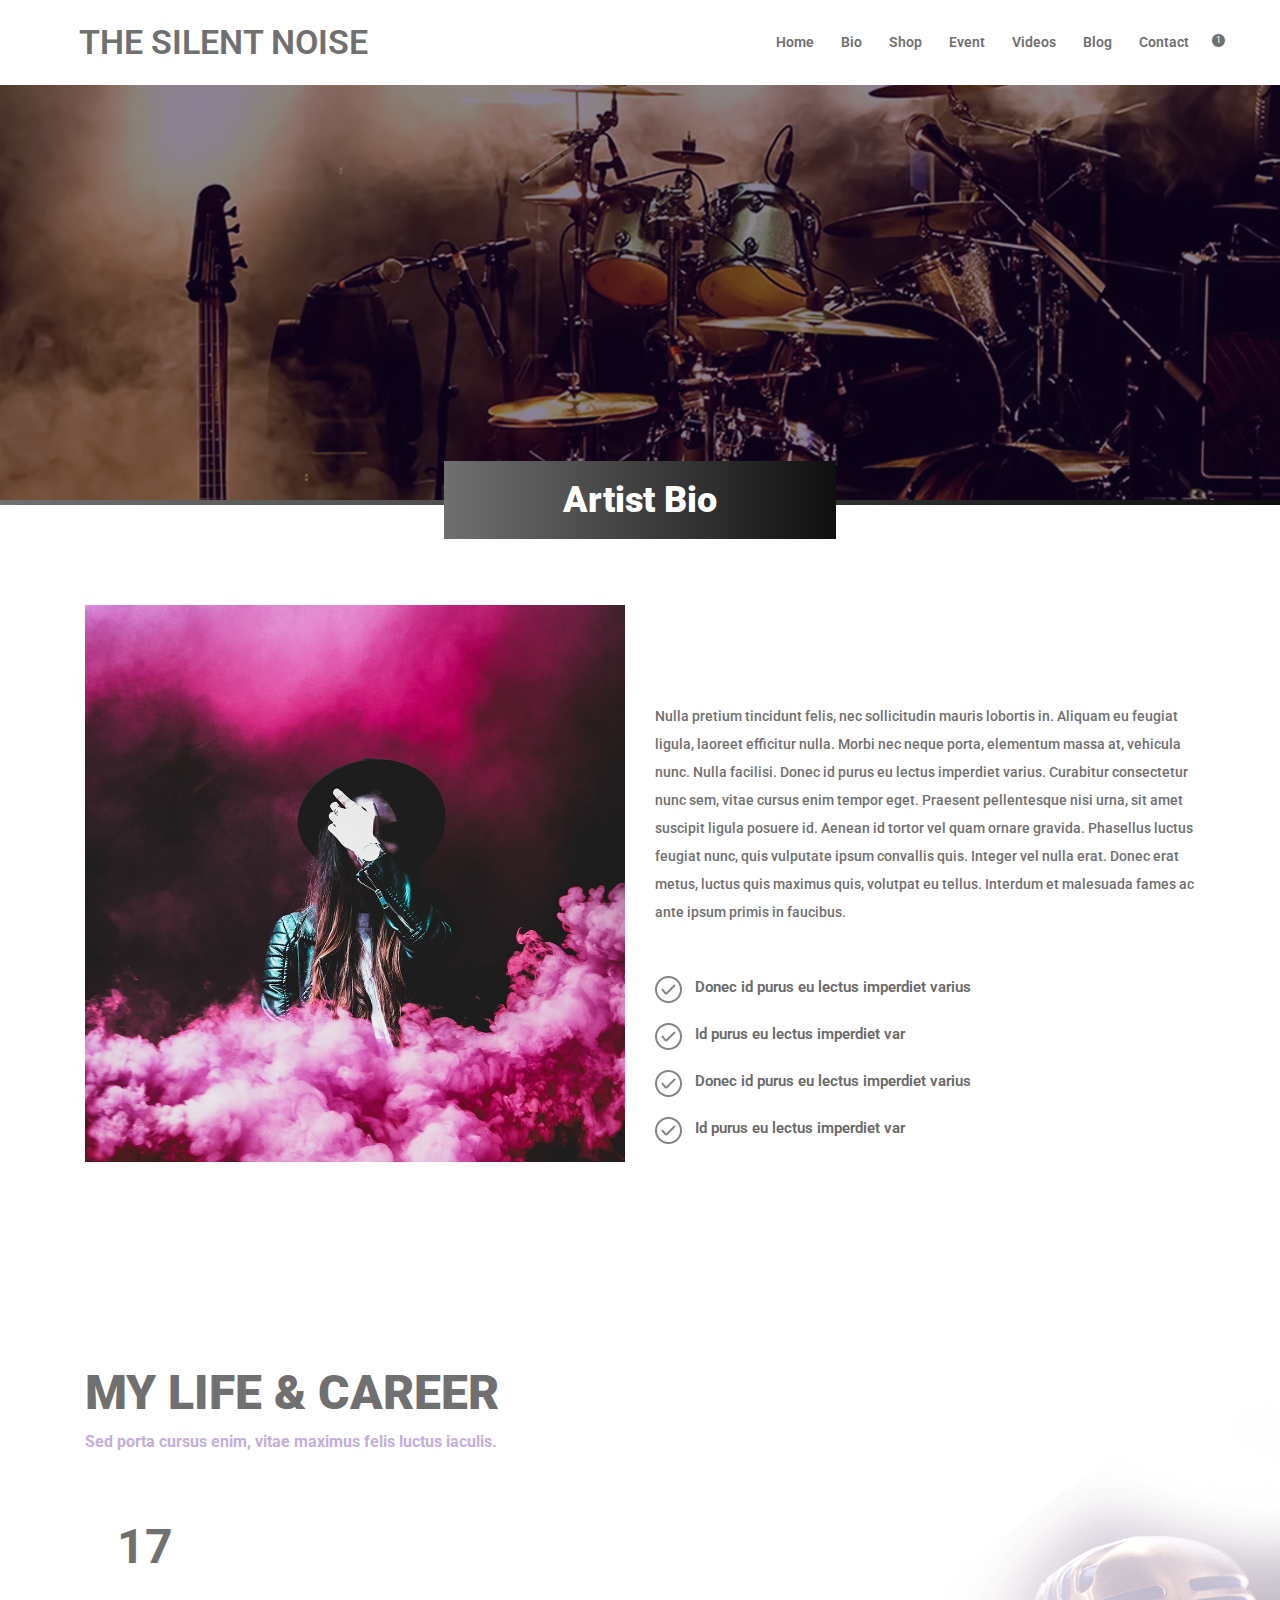
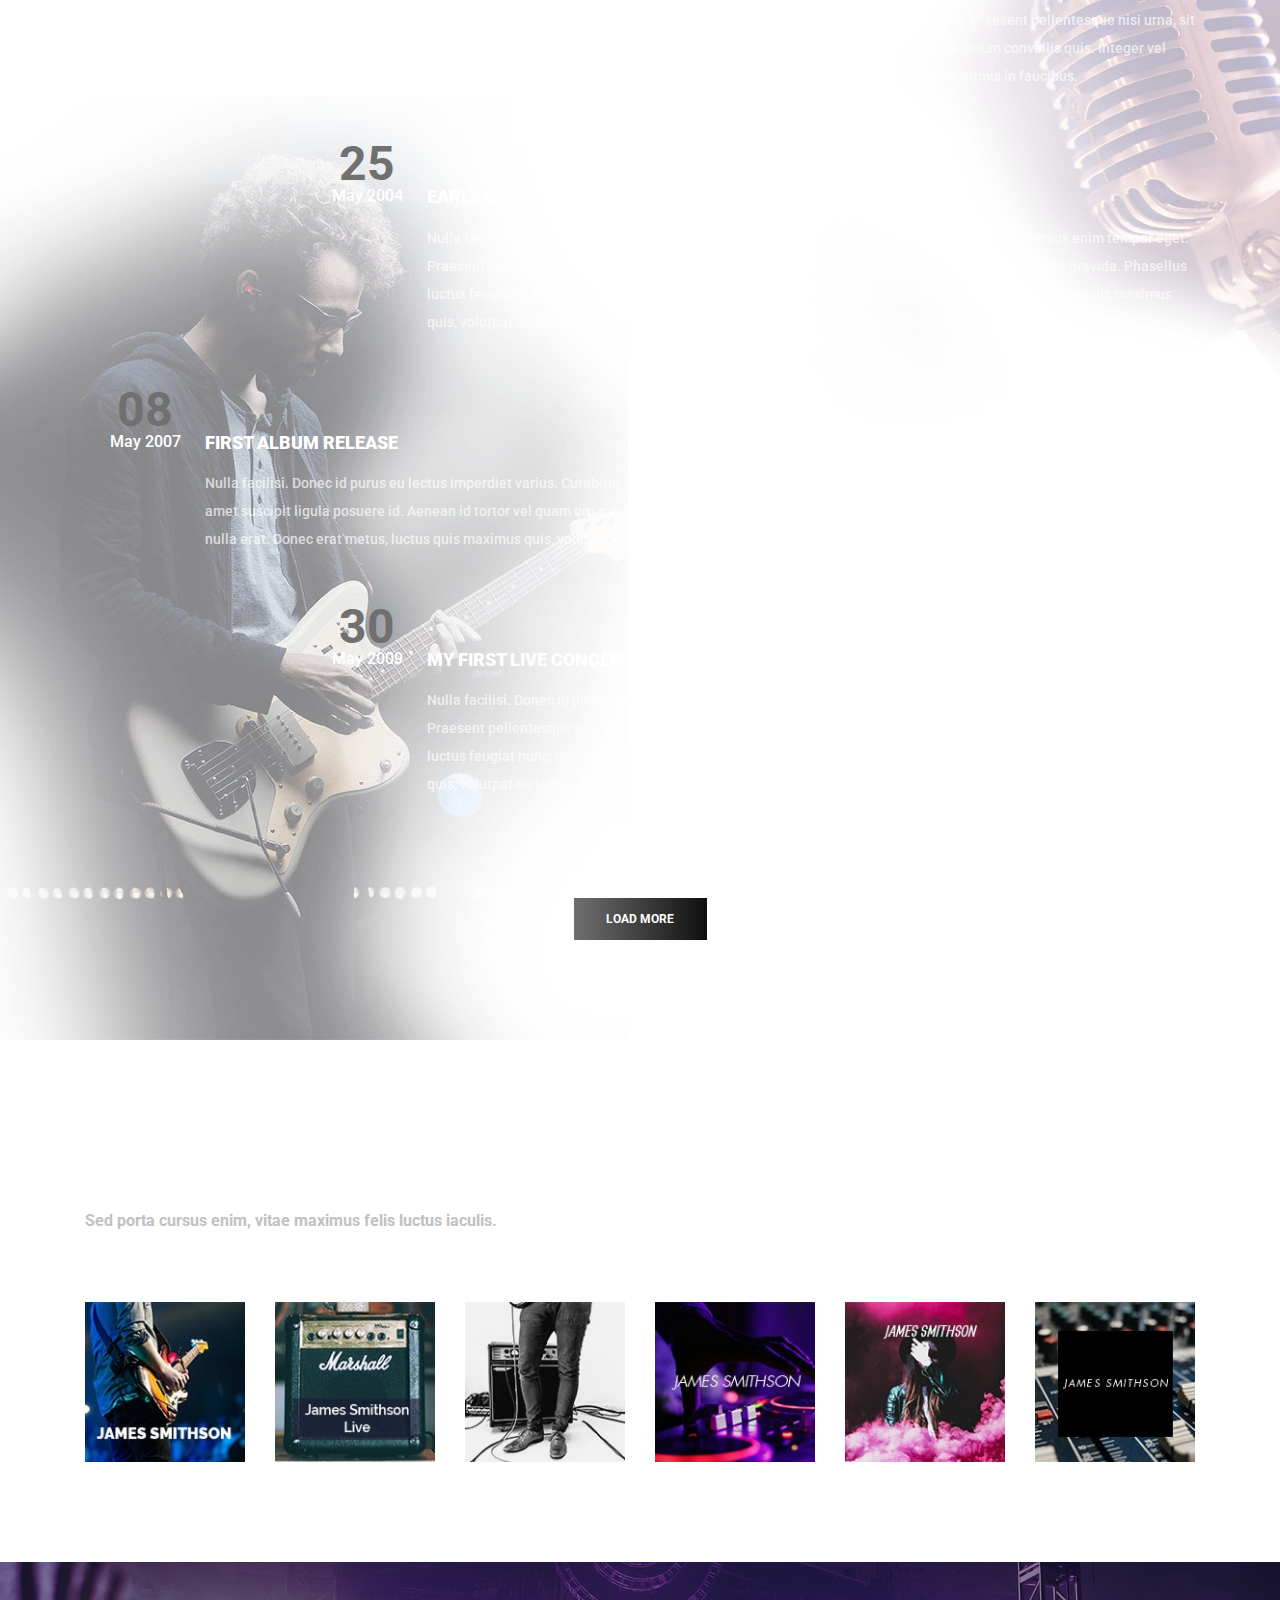
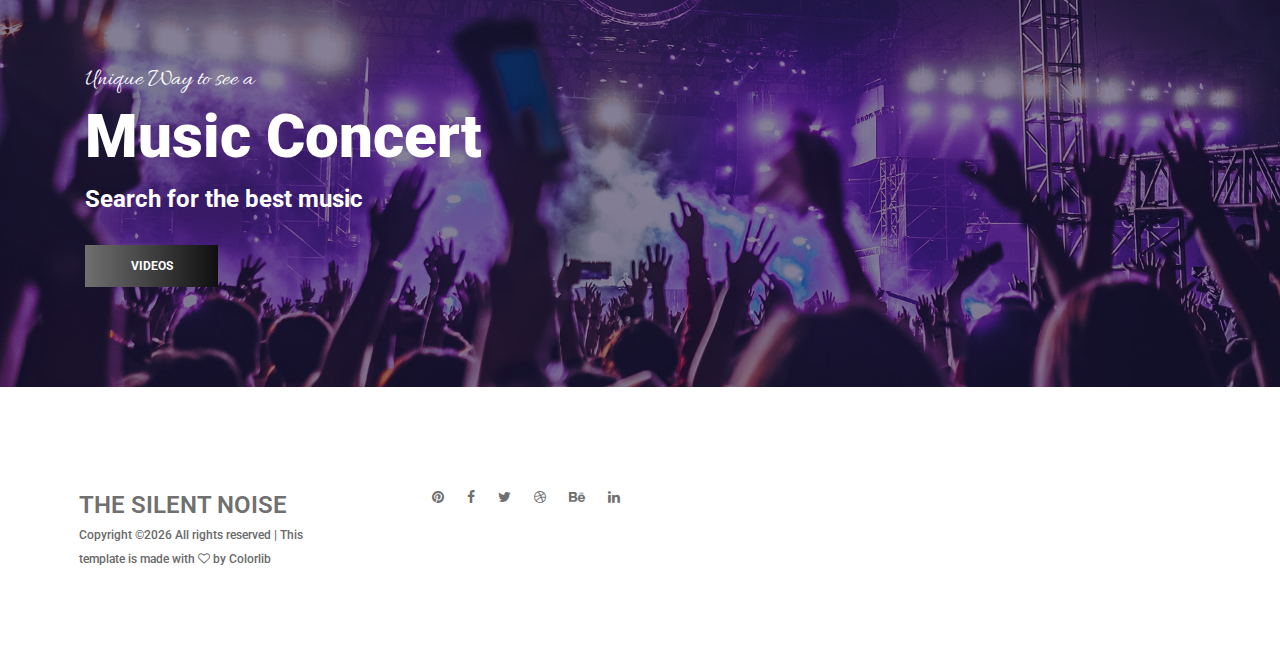
==== commit c333efeb: "Fixed gap and typos" ====
--- a/about-us.html
+++ b/about-us.html
@@ -78,15 +78,15 @@
     </header>
     <!-- ##### Header Area End ##### -->
 
-    <!-- ##### Breadcumb Area Start ##### -->
-    <div class="breadcumb-area bg-img bg-overlay2" style="background-image: url(img/bg-img/breadcumb.jpg);">
-        <div class="bradcumbContent">
+    <!-- ##### breadcrumb Area Start ##### -->
+    <div class="breadcrumb-area bg-img bg-overlay2" style="background-image: url(img/bg-img/img3.png);">
+        <div class="breadcrumbContent">
             <h2>Artist Bio</h2>
         </div>
     </div>
     <!-- bg gradients -->
     <div class="bg-gradients"></div>
-    <!-- ##### Breadcumb Area End ##### -->
+    <!-- ##### breadcrumb Area End ##### -->
 
     <!-- ##### About Us Area Start ##### -->
     <div class="about-us-area section-padding-100-0">
--- a/style.min.css
+++ b/style.min.css
@@ -17,4 +17,4 @@
 */.animated{-webkit-animation-duration:1s;animation-duration:1s;-webkit-animation-fill-mode:both;animation-fill-mode:both}.animated.hinge{-webkit-animation-duration:2s;animation-duration:2s}@-webkit-keyframes bounce{0%,100%,20%,50%,80%{-webkit-transform:translateY(0);transform:translateY(0)}40%{-webkit-transform:translateY(-30px);transform:translateY(-30px)}60%{-webkit-transform:translateY(-15px);transform:translateY(-15px)}}@keyframes bounce{0%,100%,20%,50%,80%{-webkit-transform:translateY(0);-ms-transform:translateY(0);transform:translateY(0)}40%{-webkit-transform:translateY(-30px);-ms-transform:translateY(-30px);transform:translateY(-30px)}60%{-webkit-transform:translateY(-15px);-ms-transform:translateY(-15px);transform:translateY(-15px)}}.bounce{-webkit-animation-name:bounce;animation-name:bounce}@-webkit-keyframes flash{0%,100%,50%{opacity:1}25%,75%{opacity:0}}@keyframes flash{0%,100%,50%{opacity:1}25%,75%{opacity:0}}.flash{-webkit-animation-name:flash;animation-name:flash}@-webkit-keyframes pulse{0%{-webkit-transform:scale(1);transform:scale(1)}50%{-webkit-transform:scale(1.1);transform:scale(1.1)}100%{-webkit-transform:scale(1);transform:scale(1)}}@keyframes pulse{0%{-webkit-transform:scale(1);-ms-transform:scale(1);transform:scale(1)}50%{-webkit-transform:scale(1.1);-ms-transform:scale(1.1);transform:scale(1.1)}100%{-webkit-transform:scale(1);-ms-transform:scale(1);transform:scale(1)}}.pulse{-webkit-animation-name:pulse;animation-name:pulse}@-webkit-keyframes shake{0%,100%{-webkit-transform:translateX(0);transform:translateX(0)}10%,30%,50%,70%,90%{-webkit-transform:translateX(-10px);transform:translateX(-10px)}20%,40%,60%,80%{-webkit-transform:translateX(10px);transform:translateX(10px)}}@keyframes shake{0%,100%{-webkit-transform:translateX(0);-ms-transform:translateX(0);transform:translateX(0)}10%,30%,50%,70%,90%{-webkit-transform:translateX(-10px);-ms-transform:translateX(-10px);transform:translateX(-10px)}20%,40%,60%,80%{-webkit-transform:translateX(10px);-ms-transform:translateX(10px);transform:translateX(10px)}}.shake{-webkit-animation-name:shake;animation-name:shake}@-webkit-keyframes swing{20%{-webkit-transform:rotate(15deg);transform:rotate(15deg)}40%{-webkit-transform:rotate(-10deg);transform:rotate(-10deg)}60%{-webkit-transform:rotate(5deg);transform:rotate(5deg)}80%{-webkit-transform:rotate(-5deg);transform:rotate(-5deg)}100%{-webkit-transform:rotate(0);transform:rotate(0)}}@keyframes swing{20%{-webkit-transform:rotate(15deg);-ms-transform:rotate(15deg);transform:rotate(15deg)}40%{-webkit-transform:rotate(-10deg);-ms-transform:rotate(-10deg);transform:rotate(-10deg)}60%{-webkit-transform:rotate(5deg);-ms-transform:rotate(5deg);transform:rotate(5deg)}80%{-webkit-transform:rotate(-5deg);-ms-transform:rotate(-5deg);transform:rotate(-5deg)}100%{-webkit-transform:rotate(0);-ms-transform:rotate(0);transform:rotate(0)}}.swing{-webkit-transform-origin:top center;-ms-transform-origin:top center;transform-origin:top center;-webkit-animation-name:swing;animation-name:swing}@-webkit-keyframes tada{0%{-webkit-transform:scale(1);transform:scale(1)}10%,20%{-webkit-transform:scale(.9) rotate(-3deg);transform:scale(.9) rotate(-3deg)}30%,50%,70%,90%{-webkit-transform:scale(1.1) rotate(3deg);transform:scale(1.1) rotate(3deg)}40%,60%,80%{-webkit-transform:scale(1.1) rotate(-3deg);transform:scale(1.1) rotate(-3deg)}100%{-webkit-transform:scale(1) rotate(0);transform:scale(1) rotate(0)}}@keyframes tada{0%{-webkit-transform:scale(1);-ms-transform:scale(1);transform:scale(1)}10%,20%{-webkit-transform:scale(.9) rotate(-3deg);-ms-transform:scale(.9) rotate(-3deg);transform:scale(.9) rotate(-3deg)}30%,50%,70%,90%{-webkit-transform:scale(1.1) rotate(3deg);-ms-transform:scale(1.1) rotate(3deg);transform:scale(1.1) rotate(3deg)}40%,60%,80%{-webkit-transform:scale(1.1) rotate(-3deg);-ms-transform:scale(1.1) rotate(-3deg);transform:scale(1.1) rotate(-3deg)}100%{-webkit-transform:scale(1) rotate(0);-ms-transform:scale(1) rotate(0);transform:scale(1) rotate(0)}}.tada{-webkit-animation-name:tada;animation-name:tada}@-webkit-keyframes wobble{0%{-webkit-transform:translateX(0);transform:translateX(0)}15%{-webkit-transform:translateX(-25%) rotate(-5deg);transform:translateX(-25%) rotate(-5deg)}30%{-webkit-transform:translateX(20%) rotate(3deg);transform:translateX(20%) rotate(3deg)}45%{-webkit-transform:translateX(-15%) rotate(-3deg);transform:translateX(-15%) rotate(-3deg)}60%{-webkit-transform:translateX(10%) rotate(2deg);transform:translateX(10%) rotate(2deg)}75%{-webkit-transform:translateX(-5%) rotate(-1deg);transform:translateX(-5%) rotate(-1deg)}100%{-webkit-transform:translateX(0);transform:translateX(0)}}@keyframes wobble{0%{-webkit-transform:translateX(0);-ms-transform:translateX(0);transform:translateX(0)}15%{-webkit-transform:translateX(-25%) rotate(-5deg);-ms-transform:translateX(-25%) rotate(-5deg);transform:translateX(-25%) rotate(-5deg)}30%{-webkit-transform:translateX(20%) rotate(3deg);-ms-transform:translateX(20%) rotate(3deg);transform:translateX(20%) rotate(3deg)}45%{-webkit-transform:translateX(-15%) rotate(-3deg);-ms-transform:translateX(-15%) rotate(-3deg);transform:translateX(-15%) rotate(-3deg)}60%{-webkit-transform:translateX(10%) rotate(2deg);-ms-transform:translateX(10%) rotate(2deg);transform:translateX(10%) rotate(2deg)}75%{-webkit-transform:translateX(-5%) rotate(-1deg);-ms-transform:translateX(-5%) rotate(-1deg);transform:translateX(-5%) rotate(-1deg)}100%{-webkit-transform:translateX(0);-ms-transform:translateX(0);transform:translateX(0)}}.wobble{-webkit-animation-name:wobble;animation-name:wobble}@-webkit-keyframes bounceIn{0%{opacity:0;-webkit-transform:scale(.3);transform:scale(.3)}50%{opacity:1;-webkit-transform:scale(1.05);transform:scale(1.05)}70%{-webkit-transform:scale(.9);transform:scale(.9)}100%{-webkit-transform:scale(1);transform:scale(1)}}@keyframes bounceIn{0%{opacity:0;-webkit-transform:scale(.3);-ms-transform:scale(.3);transform:scale(.3)}50%{opacity:1;-webkit-transform:scale(1.05);-ms-transform:scale(1.05);transform:scale(1.05)}70%{-webkit-transform:scale(.9);-ms-transform:scale(.9);transform:scale(.9)}100%{-webkit-transform:scale(1);-ms-transform:scale(1);transform:scale(1)}}.bounceIn{-webkit-animation-name:bounceIn;animation-name:bounceIn}@-webkit-keyframes bounceInDown{0%{opacity:0;-webkit-transform:translateY(-2000px);transform:translateY(-2000px)}60%{opacity:1;-webkit-transform:translateY(30px);transform:translateY(30px)}80%{-webkit-transform:translateY(-10px);transform:translateY(-10px)}100%{-webkit-transform:translateY(0);transform:translateY(0)}}@keyframes bounceInDown{0%{opacity:0;-webkit-transform:translateY(-2000px);-ms-transform:translateY(-2000px);transform:translateY(-2000px)}60%{opacity:1;-webkit-transform:translateY(30px);-ms-transform:translateY(30px);transform:translateY(30px)}80%{-webkit-transform:translateY(-10px);-ms-transform:translateY(-10px);transform:translateY(-10px)}100%{-webkit-transform:translateY(0);-ms-transform:translateY(0);transform:translateY(0)}}.bounceInDown{-webkit-animation-name:bounceInDown;animation-name:bounceInDown}@-webkit-keyframes bounceInLeft{0%{opacity:0;-webkit-transform:translateX(-2000px);transform:translateX(-2000px)}60%{opacity:1;-webkit-transform:translateX(30px);transform:translateX(30px)}80%{-webkit-transform:translateX(-10px);transform:translateX(-10px)}100%{-webkit-transform:translateX(0);transform:translateX(0)}}@keyframes bounceInLeft{0%{opacity:0;-webkit-transform:translateX(-2000px);-ms-transform:translateX(-2000px);transform:translateX(-2000px)}60%{opacity:1;-webkit-transform:translateX(30px);-ms-transform:translateX(30px);transform:translateX(30px)}80%{-webkit-transform:translateX(-10px);-ms-transform:translateX(-10px);transform:translateX(-10px)}100%{-webkit-transform:translateX(0);-ms-transform:translateX(0);transform:translateX(0)}}.bounceInLeft{-webkit-animation-name:bounceInLeft;animation-name:bounceInLeft}@-webkit-keyframes bounceInRight{0%{opacity:0;-webkit-transform:translateX(2000px);transform:translateX(2000px)}60%{opacity:1;-webkit-transform:translateX(-30px);transform:translateX(-30px)}80%{-webkit-transform:translateX(10px);transform:translateX(10px)}100%{-webkit-transform:translateX(0);transform:translateX(0)}}@keyframes bounceInRight{0%{opacity:0;-webkit-transform:translateX(2000px);-ms-transform:translateX(2000px);transform:translateX(2000px)}60%{opacity:1;-webkit-transform:translateX(-30px);-ms-transform:translateX(-30px);transform:translateX(-30px)}80%{-webkit-transform:translateX(10px);-ms-transform:translateX(10px);transform:translateX(10px)}100%{-webkit-transform:translateX(0);-ms-transform:translateX(0);transform:translateX(0)}}.bounceInRight{-webkit-animation-name:bounceInRight;animation-name:bounceInRight}@-webkit-keyframes bounceInUp{0%{opacity:0;-webkit-transform:translateY(2000px);transform:translateY(2000px)}60%{opacity:1;-webkit-transform:translateY(-30px);transform:translateY(-30px)}80%{-webkit-transform:translateY(10px);transform:translateY(10px)}100%{-webkit-transform:translateY(0);transform:translateY(0)}}@keyframes bounceInUp{0%{opacity:0;-webkit-transform:translateY(2000px);-ms-transform:translateY(2000px);transform:translateY(2000px)}60%{opacity:1;-webkit-transform:translateY(-30px);-ms-transform:translateY(-30px);transform:translateY(-30px)}80%{-webkit-transform:translateY(10px);-ms-transform:translateY(10px);transform:translateY(10px)}100%{-webkit-transform:translateY(0);-ms-transform:translateY(0);transform:translateY(0)}}.bounceInUp{-webkit-animation-name:bounceInUp;animation-name:bounceInUp}@-webkit-keyframes bounceOut{0%{-webkit-transform:scale(1);transform:scale(1)}25%{-webkit-transform:scale(.95);transform:scale(.95)}50%{opacity:1;-webkit-transform:scale(1.1);transform:scale(1.1)}100%{opacity:0;-webkit-transform:scale(.3);transform:scale(.3)}}@keyframes bounceOut{0%{-webkit-transform:scale(1);-ms-transform:scale(1);transform:scale(1)}25%{-webkit-transform:scale(.95);-ms-transform:scale(.95);transform:scale(.95)}50%{opacity:1;-webkit-transform:scale(1.1);-ms-transform:scale(1.1);transform:scale(1.1)}100%{opacity:0;-webkit-transform:scale(.3);-ms-transform:scale(.3);transform:scale(.3)}}.bounceOut{-webkit-animation-name:bounceOut;animation-name:bounceOut}@-webkit-keyframes bounceOutDown{0%{-webkit-transform:translateY(0);transform:translateY(0)}20%{opacity:1;-webkit-transform:translateY(-20px);transform:translateY(-20px)}100%{opacity:0;-webkit-transform:translateY(2000px);transform:translateY(2000px)}}@keyframes bounceOutDown{0%{-webkit-transform:translateY(0);-ms-transform:translateY(0);transform:translateY(0)}20%{opacity:1;-webkit-transform:translateY(-20px);-ms-transform:translateY(-20px);transform:translateY(-20px)}100%{opacity:0;-webkit-transform:translateY(2000px);-ms-transform:translateY(2000px);transform:translateY(2000px)}}.bounceOutDown{-webkit-animation-name:bounceOutDown;animation-name:bounceOutDown}@-webkit-keyframes bounceOutLeft{0%{-webkit-transform:translateX(0);transform:translateX(0)}20%{opacity:1;-webkit-transform:translateX(20px);transform:translateX(20px)}100%{opacity:0;-webkit-transform:translateX(-2000px);transform:translateX(-2000px)}}@keyframes bounceOutLeft{0%{-webkit-transform:translateX(0);-ms-transform:translateX(0);transform:translateX(0)}20%{opacity:1;-webkit-transform:translateX(20px);-ms-transform:translateX(20px);transform:translateX(20px)}100%{opacity:0;-webkit-transform:translateX(-2000px);-ms-transform:translateX(-2000px);transform:translateX(-2000px)}}.bounceOutLeft{-webkit-animation-name:bounceOutLeft;animation-name:bounceOutLeft}@-webkit-keyframes bounceOutRight{0%{-webkit-transform:translateX(0);transform:translateX(0)}20%{opacity:1;-webkit-transform:translateX(-20px);transform:translateX(-20px)}100%{opacity:0;-webkit-transform:translateX(2000px);transform:translateX(2000px)}}@keyframes bounceOutRight{0%{-webkit-transform:translateX(0);-ms-transform:translateX(0);transform:translateX(0)}20%{opacity:1;-webkit-transform:translateX(-20px);-ms-transform:translateX(-20px);transform:translateX(-20px)}100%{opacity:0;-webkit-transform:translateX(2000px);-ms-transform:translateX(2000px);transform:translateX(2000px)}}.bounceOutRight{-webkit-animation-name:bounceOutRight;animation-name:bounceOutRight}@-webkit-keyframes bounceOutUp{0%{-webkit-transform:translateY(0);transform:translateY(0)}20%{opacity:1;-webkit-transform:translateY(20px);transform:translateY(20px)}100%{opacity:0;-webkit-transform:translateY(-2000px);transform:translateY(-2000px)}}@keyframes bounceOutUp{0%{-webkit-transform:translateY(0);-ms-transform:translateY(0);transform:translateY(0)}20%{opacity:1;-webkit-transform:translateY(20px);-ms-transform:translateY(20px);transform:translateY(20px)}100%{opacity:0;-webkit-transform:translateY(-2000px);-ms-transform:translateY(-2000px);transform:translateY(-2000px)}}.bounceOutUp{-webkit-animation-name:bounceOutUp;animation-name:bounceOutUp}@-webkit-keyframes fadeIn{0%{opacity:0}100%{opacity:1}}@keyframes fadeIn{0%{opacity:0}100%{opacity:1}}.fadeIn{-webkit-animation-name:fadeIn;animation-name:fadeIn}@-webkit-keyframes fadeInDown{0%{opacity:0;-webkit-transform:translateY(-20px);transform:translateY(-20px)}100%{opacity:1;-webkit-transform:translateY(0);transform:translateY(0)}}@keyframes fadeInDown{0%{opacity:0;-webkit-transform:translateY(-20px);-ms-transform:translateY(-20px);transform:translateY(-20px)}100%{opacity:1;-webkit-transform:translateY(0);-ms-transform:translateY(0);transform:translateY(0)}}.fadeInDown{-webkit-animation-name:fadeInDown;animation-name:fadeInDown}@-webkit-keyframes fadeInDownBig{0%{opacity:0;-webkit-transform:translateY(-2000px);transform:translateY(-2000px)}100%{opacity:1;-webkit-transform:translateY(0);transform:translateY(0)}}@keyframes fadeInDownBig{0%{opacity:0;-webkit-transform:translateY(-2000px);-ms-transform:translateY(-2000px);transform:translateY(-2000px)}100%{opacity:1;-webkit-transform:translateY(0);-ms-transform:translateY(0);transform:translateY(0)}}.fadeInDownBig{-webkit-animation-name:fadeInDownBig;animation-name:fadeInDownBig}@-webkit-keyframes fadeInLeft{0%{opacity:0;-webkit-transform:translateX(-20px);transform:translateX(-20px)}100%{opacity:1;-webkit-transform:translateX(0);transform:translateX(0)}}@keyframes fadeInLeft{0%{opacity:0;-webkit-transform:translateX(-20px);-ms-transform:translateX(-20px);transform:translateX(-20px)}100%{opacity:1;-webkit-transform:translateX(0);-ms-transform:translateX(0);transform:translateX(0)}}.fadeInLeft{-webkit-animation-name:fadeInLeft;animation-name:fadeInLeft}@-webkit-keyframes fadeInLeftBig{0%{opacity:0;-webkit-transform:translateX(-2000px);transform:translateX(-2000px)}100%{opacity:1;-webkit-transform:translateX(0);transform:translateX(0)}}@keyframes fadeInLeftBig{0%{opacity:0;-webkit-transform:translateX(-2000px);-ms-transform:translateX(-2000px);transform:translateX(-2000px)}100%{opacity:1;-webkit-transform:translateX(0);-ms-transform:translateX(0);transform:translateX(0)}}.fadeInLeftBig{-webkit-animation-name:fadeInLeftBig;animation-name:fadeInLeftBig}@-webkit-keyframes fadeInRight{0%{opacity:0;-webkit-transform:translateX(20px);transform:translateX(20px)}100%{opacity:1;-webkit-transform:translateX(0);transform:translateX(0)}}@keyframes fadeInRight{0%{opacity:0;-webkit-transform:translateX(20px);-ms-transform:translateX(20px);transform:translateX(20px)}100%{opacity:1;-webkit-transform:translateX(0);-ms-transform:translateX(0);transform:translateX(0)}}.fadeInRight{-webkit-animation-name:fadeInRight;animation-name:fadeInRight}@-webkit-keyframes fadeInRightBig{0%{opacity:0;-webkit-transform:translateX(2000px);transform:translateX(2000px)}100%{opacity:1;-webkit-transform:translateX(0);transform:translateX(0)}}@keyframes fadeInRightBig{0%{opacity:0;-webkit-transform:translateX(2000px);-ms-transform:translateX(2000px);transform:translateX(2000px)}100%{opacity:1;-webkit-transform:translateX(0);-ms-transform:translateX(0);transform:translateX(0)}}.fadeInRightBig{-webkit-animation-name:fadeInRightBig;animation-name:fadeInRightBig}@-webkit-keyframes fadeInUp{0%{opacity:0;-webkit-transform:translateY(20px);transform:translateY(20px)}100%{opacity:1;-webkit-transform:translateY(0);transform:translateY(0)}}@keyframes fadeInUp{0%{opacity:0;-webkit-transform:translateY(20px);-ms-transform:translateY(20px);transform:translateY(20px)}100%{opacity:1;-webkit-transform:translateY(0);-ms-transform:translateY(0);transform:translateY(0)}}.fadeInUp{-webkit-animation-name:fadeInUp;animation-name:fadeInUp}@-webkit-keyframes fadeInUpBig{0%{opacity:0;-webkit-transform:translateY(2000px);transform:translateY(2000px)}100%{opacity:1;-webkit-transform:translateY(0);transform:translateY(0)}}@keyframes fadeInUpBig{0%{opacity:0;-webkit-transform:translateY(2000px);-ms-transform:translateY(2000px);transform:translateY(2000px)}100%{opacity:1;-webkit-transform:translateY(0);-ms-transform:translateY(0);transform:translateY(0)}}.fadeInUpBig{-webkit-animation-name:fadeInUpBig;animation-name:fadeInUpBig}@-webkit-keyframes fadeOut{0%{opacity:1}100%{opacity:0}}@keyframes fadeOut{0%{opacity:1}100%{opacity:0}}.fadeOut{-webkit-animation-name:fadeOut;animation-name:fadeOut}@-webkit-keyframes fadeOutDown{0%{opacity:1;-webkit-transform:translateY(0);transform:translateY(0)}100%{opacity:0;-webkit-transform:translateY(20px);transform:translateY(20px)}}@keyframes fadeOutDown{0%{opacity:1;-webkit-transform:translateY(0);-ms-transform:translateY(0);transform:translateY(0)}100%{opacity:0;-webkit-transform:translateY(20px);-ms-transform:translateY(20px);transform:translateY(20px)}}.fadeOutDown{-webkit-animation-name:fadeOutDown;animation-name:fadeOutDown}@-webkit-keyframes fadeOutDownBig{0%{opacity:1;-webkit-transform:translateY(0);transform:translateY(0)}100%{opacity:0;-webkit-transform:translateY(2000px);transform:translateY(2000px)}}@keyframes fadeOutDownBig{0%{opacity:1;-webkit-transform:translateY(0);-ms-transform:translateY(0);transform:translateY(0)}100%{opacity:0;-webkit-transform:translateY(2000px);-ms-transform:translateY(2000px);transform:translateY(2000px)}}.fadeOutDownBig{-webkit-animation-name:fadeOutDownBig;animation-name:fadeOutDownBig}@-webkit-keyframes fadeOutLeft{0%{opacity:1;-webkit-transform:translateX(0);transform:translateX(0)}100%{opacity:0;-webkit-transform:translateX(-20px);transform:translateX(-20px)}}@keyframes fadeOutLeft{0%{opacity:1;-webkit-transform:translateX(0);-ms-transform:translateX(0);transform:translateX(0)}100%{opacity:0;-webkit-transform:translateX(-20px);-ms-transform:translateX(-20px);transform:translateX(-20px)}}.fadeOutLeft{-webkit-animation-name:fadeOutLeft;animation-name:fadeOutLeft}@-webkit-keyframes fadeOutLeftBig{0%{opacity:1;-webkit-transform:translateX(0);transform:translateX(0)}100%{opacity:0;-webkit-transform:translateX(-2000px);transform:translateX(-2000px)}}@keyframes fadeOutLeftBig{0%{opacity:1;-webkit-transform:translateX(0);-ms-transform:translateX(0);transform:translateX(0)}100%{opacity:0;-webkit-transform:translateX(-2000px);-ms-transform:translateX(-2000px);transform:translateX(-2000px)}}.fadeOutLeftBig{-webkit-animation-name:fadeOutLeftBig;animation-name:fadeOutLeftBig}@-webkit-keyframes fadeOutRight{0%{opacity:1;-webkit-transform:translateX(0);transform:translateX(0)}100%{opacity:0;-webkit-transform:translateX(20px);transform:translateX(20px)}}@keyframes fadeOutRight{0%{opacity:1;-webkit-transform:translateX(0);-ms-transform:translateX(0);transform:translateX(0)}100%{opacity:0;-webkit-transform:translateX(20px);-ms-transform:translateX(20px);transform:translateX(20px)}}.fadeOutRight{-webkit-animation-name:fadeOutRight;animation-name:fadeOutRight}@-webkit-keyframes fadeOutRightBig{0%{opacity:1;-webkit-transform:translateX(0);transform:translateX(0)}100%{opacity:0;-webkit-transform:translateX(2000px);transform:translateX(2000px)}}@keyframes fadeOutRightBig{0%{opacity:1;-webkit-transform:translateX(0);-ms-transform:translateX(0);transform:translateX(0)}100%{opacity:0;-webkit-transform:translateX(2000px);-ms-transform:translateX(2000px);transform:translateX(2000px)}}.fadeOutRightBig{-webkit-animation-name:fadeOutRightBig;animation-name:fadeOutRightBig}@-webkit-keyframes fadeOutUp{0%{opacity:1;-webkit-transform:translateY(0);transform:translateY(0)}100%{opacity:0;-webkit-transform:translateY(-20px);transform:translateY(-20px)}}@keyframes fadeOutUp{0%{opacity:1;-webkit-transform:translateY(0);-ms-transform:translateY(0);transform:translateY(0)}100%{opacity:0;-webkit-transform:translateY(-20px);-ms-transform:translateY(-20px);transform:translateY(-20px)}}.fadeOutUp{-webkit-animation-name:fadeOutUp;animation-name:fadeOutUp}@-webkit-keyframes fadeOutUpBig{0%{opacity:1;-webkit-transform:translateY(0);transform:translateY(0)}100%{opacity:0;-webkit-transform:translateY(-2000px);transform:translateY(-2000px)}}@keyframes fadeOutUpBig{0%{opacity:1;-webkit-transform:translateY(0);-ms-transform:translateY(0);transform:translateY(0)}100%{opacity:0;-webkit-transform:translateY(-2000px);-ms-transform:translateY(-2000px);transform:translateY(-2000px)}}.fadeOutUpBig{-webkit-animation-name:fadeOutUpBig;animation-name:fadeOutUpBig}@-webkit-keyframes flip{0%{-webkit-transform:perspective(400px) translateZ(0) rotateY(0) scale(1);transform:perspective(400px) translateZ(0) rotateY(0) scale(1);-webkit-animation-timing-function:ease-out;animation-timing-function:ease-out}40%{-webkit-transform:perspective(400px) translateZ(150px) rotateY(170deg) scale(1);transform:perspective(400px) translateZ(150px) rotateY(170deg) scale(1);-webkit-animation-timing-function:ease-out;animation-timing-function:ease-out}50%{-webkit-transform:perspective(400px) translateZ(150px) rotateY(190deg) scale(1);transform:perspective(400px) translateZ(150px) rotateY(190deg) scale(1);-webkit-animation-timing-function:ease-in;animation-timing-function:ease-in}80%{-webkit-transform:perspective(400px) translateZ(0) rotateY(360deg) scale(.95);transform:perspective(400px) translateZ(0) rotateY(360deg) scale(.95);-webkit-animation-timing-function:ease-in;animation-timing-function:ease-in}100%{-webkit-transform:perspective(400px) translateZ(0) rotateY(360deg) scale(1);transform:perspective(400px) translateZ(0) rotateY(360deg) scale(1);-webkit-animation-timing-function:ease-in;animation-timing-function:ease-in}}@keyframes flip{0%{-webkit-transform:perspective(400px) translateZ(0) rotateY(0) scale(1);-ms-transform:perspective(400px) translateZ(0) rotateY(0) scale(1);transform:perspective(400px) translateZ(0) rotateY(0) scale(1);-webkit-animation-timing-function:ease-out;animation-timing-function:ease-out}40%{-webkit-transform:perspective(400px) translateZ(150px) rotateY(170deg) scale(1);-ms-transform:perspective(400px) translateZ(150px) rotateY(170deg) scale(1);transform:perspective(400px) translateZ(150px) rotateY(170deg) scale(1);-webkit-animation-timing-function:ease-out;animation-timing-function:ease-out}50%{-webkit-transform:perspective(400px) translateZ(150px) rotateY(190deg) scale(1);-ms-transform:perspective(400px) translateZ(150px) rotateY(190deg) scale(1);transform:perspective(400px) translateZ(150px) rotateY(190deg) scale(1);-webkit-animation-timing-function:ease-in;animation-timing-function:ease-in}80%{-webkit-transform:perspective(400px) translateZ(0) rotateY(360deg) scale(.95);-ms-transform:perspective(400px) translateZ(0) rotateY(360deg) scale(.95);transform:perspective(400px) translateZ(0) rotateY(360deg) scale(.95);-webkit-animation-timing-function:ease-in;animation-timing-function:ease-in}100%{-webkit-transform:perspective(400px) translateZ(0) rotateY(360deg) scale(1);-ms-transform:perspective(400px) translateZ(0) rotateY(360deg) scale(1);transform:perspective(400px) translateZ(0) rotateY(360deg) scale(1);-webkit-animation-timing-function:ease-in;animation-timing-function:ease-in}}.animated.flip{-webkit-backface-visibility:visible;-ms-backface-visibility:visible;backface-visibility:visible;-webkit-animation-name:flip;animation-name:flip}@-webkit-keyframes flipInX{0%{-webkit-transform:perspective(400px) rotateX(90deg);transform:perspective(400px) rotateX(90deg);opacity:0}40%{-webkit-transform:perspective(400px) rotateX(-10deg);transform:perspective(400px) rotateX(-10deg)}70%{-webkit-transform:perspective(400px) rotateX(10deg);transform:perspective(400px) rotateX(10deg)}100%{-webkit-transform:perspective(400px) rotateX(0);transform:perspective(400px) rotateX(0);opacity:1}}@keyframes flipInX{0%{-webkit-transform:perspective(400px) rotateX(90deg);-ms-transform:perspective(400px) rotateX(90deg);transform:perspective(400px) rotateX(90deg);opacity:0}40%{-webkit-transform:perspective(400px) rotateX(-10deg);-ms-transform:perspective(400px) rotateX(-10deg);transform:perspective(400px) rotateX(-10deg)}70%{-webkit-transform:perspective(400px) rotateX(10deg);-ms-transform:perspective(400px) rotateX(10deg);transform:perspective(400px) rotateX(10deg)}100%{-webkit-transform:perspective(400px) rotateX(0);-ms-transform:perspective(400px) rotateX(0);transform:perspective(400px) rotateX(0);opacity:1}}.flipInX{-webkit-backface-visibility:visible!important;-ms-backface-visibility:visible!important;backface-visibility:visible!important;-webkit-animation-name:flipInX;animation-name:flipInX}@-webkit-keyframes flipInY{0%{-webkit-transform:perspective(400px) rotateY(90deg);transform:perspective(400px) rotateY(90deg);opacity:0}40%{-webkit-transform:perspective(400px) rotateY(-10deg);transform:perspective(400px) rotateY(-10deg)}70%{-webkit-transform:perspective(400px) rotateY(10deg);transform:perspective(400px) rotateY(10deg)}100%{-webkit-transform:perspective(400px) rotateY(0);transform:perspective(400px) rotateY(0);opacity:1}}@keyframes flipInY{0%{-webkit-transform:perspective(400px) rotateY(90deg);-ms-transform:perspective(400px) rotateY(90deg);transform:perspective(400px) rotateY(90deg);opacity:0}40%{-webkit-transform:perspective(400px) rotateY(-10deg);-ms-transform:perspective(400px) rotateY(-10deg);transform:perspective(400px) rotateY(-10deg)}70%{-webkit-transform:perspective(400px) rotateY(10deg);-ms-transform:perspective(400px) rotateY(10deg);transform:perspective(400px) rotateY(10deg)}100%{-webkit-transform:perspective(400px) rotateY(0);-ms-transform:perspective(400px) rotateY(0);transform:perspective(400px) rotateY(0);opacity:1}}.flipInY{-webkit-backface-visibility:visible!important;-ms-backface-visibility:visible!important;backface-visibility:visible!important;-webkit-animation-name:flipInY;animation-name:flipInY}@-webkit-keyframes flipOutX{0%{-webkit-transform:perspective(400px) rotateX(0);transform:perspective(400px) rotateX(0);opacity:1}100%{-webkit-transform:perspective(400px) rotateX(90deg);transform:perspective(400px) rotateX(90deg);opacity:0}}@keyframes flipOutX{0%{-webkit-transform:perspective(400px) rotateX(0);-ms-transform:perspective(400px) rotateX(0);transform:perspective(400px) rotateX(0);opacity:1}100%{-webkit-transform:perspective(400px) rotateX(90deg);-ms-transform:perspective(400px) rotateX(90deg);transform:perspective(400px) rotateX(90deg);opacity:0}}.flipOutX{-webkit-animation-name:flipOutX;animation-name:flipOutX;-webkit-backface-visibility:visible!important;-ms-backface-visibility:visible!important;backface-visibility:visible!important}@-webkit-keyframes flipOutY{0%{-webkit-transform:perspective(400px) rotateY(0);transform:perspective(400px) rotateY(0);opacity:1}100%{-webkit-transform:perspective(400px) rotateY(90deg);transform:perspective(400px) rotateY(90deg);opacity:0}}@keyframes flipOutY{0%{-webkit-transform:perspective(400px) rotateY(0);-ms-transform:perspective(400px) rotateY(0);transform:perspective(400px) rotateY(0);opacity:1}100%{-webkit-transform:perspective(400px) rotateY(90deg);-ms-transform:perspective(400px) rotateY(90deg);transform:perspective(400px) rotateY(90deg);opacity:0}}.flipOutY{-webkit-backface-visibility:visible!important;-ms-backface-visibility:visible!important;backface-visibility:visible!important;-webkit-animation-name:flipOutY;animation-name:flipOutY}@-webkit-keyframes lightSpeedIn{0%{-webkit-transform:translateX(100%) skewX(-30deg);transform:translateX(100%) skewX(-30deg);opacity:0}60%{-webkit-transform:translateX(-20%) skewX(30deg);transform:translateX(-20%) skewX(30deg);opacity:1}80%{-webkit-transform:translateX(0) skewX(-15deg);transform:translateX(0) skewX(-15deg);opacity:1}100%{-webkit-transform:translateX(0) skewX(0);transform:translateX(0) skewX(0);opacity:1}}@keyframes lightSpeedIn{0%{-webkit-transform:translateX(100%) skewX(-30deg);-ms-transform:translateX(100%) skewX(-30deg);transform:translateX(100%) skewX(-30deg);opacity:0}60%{-webkit-transform:translateX(-20%) skewX(30deg);-ms-transform:translateX(-20%) skewX(30deg);transform:translateX(-20%) skewX(30deg);opacity:1}80%{-webkit-transform:translateX(0) skewX(-15deg);-ms-transform:translateX(0) skewX(-15deg);transform:translateX(0) skewX(-15deg);opacity:1}100%{-webkit-transform:translateX(0) skewX(0);-ms-transform:translateX(0) skewX(0);transform:translateX(0) skewX(0);opacity:1}}.lightSpeedIn{-webkit-animation-name:lightSpeedIn;animation-name:lightSpeedIn;-webkit-animation-timing-function:ease-out;animation-timing-function:ease-out}@-webkit-keyframes lightSpeedOut{0%{-webkit-transform:translateX(0) skewX(0);transform:translateX(0) skewX(0);opacity:1}100%{-webkit-transform:translateX(100%) skewX(-30deg);transform:translateX(100%) skewX(-30deg);opacity:0}}@keyframes lightSpeedOut{0%{-webkit-transform:translateX(0) skewX(0);-ms-transform:translateX(0) skewX(0);transform:translateX(0) skewX(0);opacity:1}100%{-webkit-transform:translateX(100%) skewX(-30deg);-ms-transform:translateX(100%) skewX(-30deg);transform:translateX(100%) skewX(-30deg);opacity:0}}.lightSpeedOut{-webkit-animation-name:lightSpeedOut;animation-name:lightSpeedOut;-webkit-animation-timing-function:ease-in;animation-timing-function:ease-in}@-webkit-keyframes rotateIn{0%{-webkit-transform-origin:center center;transform-origin:center center;-webkit-transform:rotate(-200deg);transform:rotate(-200deg);opacity:0}100%{-webkit-transform-origin:center center;transform-origin:center center;-webkit-transform:rotate(0);transform:rotate(0);opacity:1}}@keyframes rotateIn{0%{-webkit-transform-origin:center center;-ms-transform-origin:center center;transform-origin:center center;-webkit-transform:rotate(-200deg);-ms-transform:rotate(-200deg);transform:rotate(-200deg);opacity:0}100%{-webkit-transform-origin:center center;-ms-transform-origin:center center;transform-origin:center center;-webkit-transform:rotate(0);-ms-transform:rotate(0);transform:rotate(0);opacity:1}}.rotateIn{-webkit-animation-name:rotateIn;animation-name:rotateIn}@-webkit-keyframes rotateInDownLeft{0%{-webkit-transform-origin:left bottom;transform-origin:left bottom;-webkit-transform:rotate(-90deg);transform:rotate(-90deg);opacity:0}100%{-webkit-transform-origin:left bottom;transform-origin:left bottom;-webkit-transform:rotate(0);transform:rotate(0);opacity:1}}@keyframes rotateInDownLeft{0%{-webkit-transform-origin:left bottom;-ms-transform-origin:left bottom;transform-origin:left bottom;-webkit-transform:rotate(-90deg);-ms-transform:rotate(-90deg);transform:rotate(-90deg);opacity:0}100%{-webkit-transform-origin:left bottom;-ms-transform-origin:left bottom;transform-origin:left bottom;-webkit-transform:rotate(0);-ms-transform:rotate(0);transform:rotate(0);opacity:1}}.rotateInDownLeft{-webkit-animation-name:rotateInDownLeft;animation-name:rotateInDownLeft}@-webkit-keyframes rotateInDownRight{0%{-webkit-transform-origin:right bottom;transform-origin:right bottom;-webkit-transform:rotate(90deg);transform:rotate(90deg);opacity:0}100%{-webkit-transform-origin:right bottom;transform-origin:right bottom;-webkit-transform:rotate(0);transform:rotate(0);opacity:1}}@keyframes rotateInDownRight{0%{-webkit-transform-origin:right bottom;-ms-transform-origin:right bottom;transform-origin:right bottom;-webkit-transform:rotate(90deg);-ms-transform:rotate(90deg);transform:rotate(90deg);opacity:0}100%{-webkit-transform-origin:right bottom;-ms-transform-origin:right bottom;transform-origin:right bottom;-webkit-transform:rotate(0);-ms-transform:rotate(0);transform:rotate(0);opacity:1}}.rotateInDownRight{-webkit-animation-name:rotateInDownRight;animation-name:rotateInDownRight}@-webkit-keyframes rotateInUpLeft{0%{-webkit-transform-origin:left bottom;transform-origin:left bottom;-webkit-transform:rotate(90deg);transform:rotate(90deg);opacity:0}100%{-webkit-transform-origin:left bottom;transform-origin:left bottom;-webkit-transform:rotate(0);transform:rotate(0);opacity:1}}@keyframes rotateInUpLeft{0%{-webkit-transform-origin:left bottom;-ms-transform-origin:left bottom;transform-origin:left bottom;-webkit-transform:rotate(90deg);-ms-transform:rotate(90deg);transform:rotate(90deg);opacity:0}100%{-webkit-transform-origin:left bottom;-ms-transform-origin:left bottom;transform-origin:left bottom;-webkit-transform:rotate(0);-ms-transform:rotate(0);transform:rotate(0);opacity:1}}.rotateInUpLeft{-webkit-animation-name:rotateInUpLeft;animation-name:rotateInUpLeft}@-webkit-keyframes rotateInUpRight{0%{-webkit-transform-origin:right bottom;transform-origin:right bottom;-webkit-transform:rotate(-90deg);transform:rotate(-90deg);opacity:0}100%{-webkit-transform-origin:right bottom;transform-origin:right bottom;-webkit-transform:rotate(0);transform:rotate(0);opacity:1}}@keyframes rotateInUpRight{0%{-webkit-transform-origin:right bottom;-ms-transform-origin:right bottom;transform-origin:right bottom;-webkit-transform:rotate(-90deg);-ms-transform:rotate(-90deg);transform:rotate(-90deg);opacity:0}100%{-webkit-transform-origin:right bottom;-ms-transform-origin:right bottom;transform-origin:right bottom;-webkit-transform:rotate(0);-ms-transform:rotate(0);transform:rotate(0);opacity:1}}.rotateInUpRight{-webkit-animation-name:rotateInUpRight;animation-name:rotateInUpRight}@-webkit-keyframes rotateOut{0%{-webkit-transform-origin:center center;transform-origin:center center;-webkit-transform:rotate(0);transform:rotate(0);opacity:1}100%{-webkit-transform-origin:center center;transform-origin:center center;-webkit-transform:rotate(200deg);transform:rotate(200deg);opacity:0}}@keyframes rotateOut{0%{-webkit-transform-origin:center center;-ms-transform-origin:center center;transform-origin:center center;-webkit-transform:rotate(0);-ms-transform:rotate(0);transform:rotate(0);opacity:1}100%{-webkit-transform-origin:center center;-ms-transform-origin:center center;transform-origin:center center;-webkit-transform:rotate(200deg);-ms-transform:rotate(200deg);transform:rotate(200deg);opacity:0}}.rotateOut{-webkit-animation-name:rotateOut;animation-name:rotateOut}@-webkit-keyframes rotateOutDownLeft{0%{-webkit-transform-origin:left bottom;transform-origin:left bottom;-webkit-transform:rotate(0);transform:rotate(0);opacity:1}100%{-webkit-transform-origin:left bottom;transform-origin:left bottom;-webkit-transform:rotate(90deg);transform:rotate(90deg);opacity:0}}@keyframes rotateOutDownLeft{0%{-webkit-transform-origin:left bottom;-ms-transform-origin:left bottom;transform-origin:left bottom;-webkit-transform:rotate(0);-ms-transform:rotate(0);transform:rotate(0);opacity:1}100%{-webkit-transform-origin:left bottom;-ms-transform-origin:left bottom;transform-origin:left bottom;-webkit-transform:rotate(90deg);-ms-transform:rotate(90deg);transform:rotate(90deg);opacity:0}}.rotateOutDownLeft{-webkit-animation-name:rotateOutDownLeft;animation-name:rotateOutDownLeft}@-webkit-keyframes rotateOutDownRight{0%{-webkit-transform-origin:right bottom;transform-origin:right bottom;-webkit-transform:rotate(0);transform:rotate(0);opacity:1}100%{-webkit-transform-origin:right bottom;transform-origin:right bottom;-webkit-transform:rotate(-90deg);transform:rotate(-90deg);opacity:0}}@keyframes rotateOutDownRight{0%{-webkit-transform-origin:right bottom;-ms-transform-origin:right bottom;transform-origin:right bottom;-webkit-transform:rotate(0);-ms-transform:rotate(0);transform:rotate(0);opacity:1}100%{-webkit-transform-origin:right bottom;-ms-transform-origin:right bottom;transform-origin:right bottom;-webkit-transform:rotate(-90deg);-ms-transform:rotate(-90deg);transform:rotate(-90deg);opacity:0}}.rotateOutDownRight{-webkit-animation-name:rotateOutDownRight;animation-name:rotateOutDownRight}@-webkit-keyframes rotateOutUpLeft{0%{-webkit-transform-origin:left bottom;transform-origin:left bottom;-webkit-transform:rotate(0);transform:rotate(0);opacity:1}100%{-webkit-transform-origin:left bottom;transform-origin:left bottom;-webkit-transform:rotate(-90deg);transform:rotate(-90deg);opacity:0}}@keyframes rotateOutUpLeft{0%{-webkit-transform-origin:left bottom;-ms-transform-origin:left bottom;transform-origin:left bottom;-webkit-transform:rotate(0);-ms-transform:rotate(0);transform:rotate(0);opacity:1}100%{-webkit-transform-origin:left bottom;-ms-transform-origin:left bottom;transform-origin:left bottom;-webkit-transform:rotate(-90deg);-ms-transform:rotate(-90deg);transform:rotate(-90deg);opacity:0}}.rotateOutUpLeft{-webkit-animation-name:rotateOutUpLeft;animation-name:rotateOutUpLeft}@-webkit-keyframes rotateOutUpRight{0%{-webkit-transform-origin:right bottom;transform-origin:right bottom;-webkit-transform:rotate(0);transform:rotate(0);opacity:1}100%{-webkit-transform-origin:right bottom;transform-origin:right bottom;-webkit-transform:rotate(90deg);transform:rotate(90deg);opacity:0}}@keyframes rotateOutUpRight{0%{-webkit-transform-origin:right bottom;-ms-transform-origin:right bottom;transform-origin:right bottom;-webkit-transform:rotate(0);-ms-transform:rotate(0);transform:rotate(0);opacity:1}100%{-webkit-transform-origin:right bottom;-ms-transform-origin:right bottom;transform-origin:right bottom;-webkit-transform:rotate(90deg);-ms-transform:rotate(90deg);transform:rotate(90deg);opacity:0}}.rotateOutUpRight{-webkit-animation-name:rotateOutUpRight;animation-name:rotateOutUpRight}@-webkit-keyframes slideInDown{0%{opacity:0;-webkit-transform:translateY(-2000px);transform:translateY(-2000px)}100%{-webkit-transform:translateY(0);transform:translateY(0)}}@keyframes slideInDown{0%{opacity:0;-webkit-transform:translateY(-2000px);-ms-transform:translateY(-2000px);transform:translateY(-2000px)}100%{-webkit-transform:translateY(0);-ms-transform:translateY(0);transform:translateY(0)}}.slideInDown{-webkit-animation-name:slideInDown;animation-name:slideInDown}@-webkit-keyframes slideInLeft{0%{opacity:0;-webkit-transform:translateX(-2000px);transform:translateX(-2000px)}100%{-webkit-transform:translateX(0);transform:translateX(0)}}@keyframes slideInLeft{0%{opacity:0;-webkit-transform:translateX(-2000px);-ms-transform:translateX(-2000px);transform:translateX(-2000px)}100%{-webkit-transform:translateX(0);-ms-transform:translateX(0);transform:translateX(0)}}.slideInLeft{-webkit-animation-name:slideInLeft;animation-name:slideInLeft}@-webkit-keyframes slideInRight{0%{opacity:0;-webkit-transform:translateX(2000px);transform:translateX(2000px)}100%{-webkit-transform:translateX(0);transform:translateX(0)}}@keyframes slideInRight{0%{opacity:0;-webkit-transform:translateX(2000px);-ms-transform:translateX(2000px);transform:translateX(2000px)}100%{-webkit-transform:translateX(0);-ms-transform:translateX(0);transform:translateX(0)}}.slideInRight{-webkit-animation-name:slideInRight;animation-name:slideInRight}@-webkit-keyframes slideOutLeft{0%{-webkit-transform:translateX(0);transform:translateX(0)}100%{opacity:0;-webkit-transform:translateX(-2000px);transform:translateX(-2000px)}}@keyframes slideOutLeft{0%{-webkit-transform:translateX(0);-ms-transform:translateX(0);transform:translateX(0)}100%{opacity:0;-webkit-transform:translateX(-2000px);-ms-transform:translateX(-2000px);transform:translateX(-2000px)}}.slideOutLeft{-webkit-animation-name:slideOutLeft;animation-name:slideOutLeft}@-webkit-keyframes slideOutRight{0%{-webkit-transform:translateX(0);transform:translateX(0)}100%{opacity:0;-webkit-transform:translateX(2000px);transform:translateX(2000px)}}@keyframes slideOutRight{0%{-webkit-transform:translateX(0);-ms-transform:translateX(0);transform:translateX(0)}100%{opacity:0;-webkit-transform:translateX(2000px);-ms-transform:translateX(2000px);transform:translateX(2000px)}}.slideOutRight{-webkit-animation-name:slideOutRight;animation-name:slideOutRight}@-webkit-keyframes slideOutUp{0%{-webkit-transform:translateY(0);transform:translateY(0)}100%{opacity:0;-webkit-transform:translateY(-2000px);transform:translateY(-2000px)}}@keyframes slideOutUp{0%{-webkit-transform:translateY(0);-ms-transform:translateY(0);transform:translateY(0)}100%{opacity:0;-webkit-transform:translateY(-2000px);-ms-transform:translateY(-2000px);transform:translateY(-2000px)}}.slideOutUp{-webkit-animation-name:slideOutUp;animation-name:slideOutUp}@-webkit-keyframes hinge{0%{-webkit-transform:rotate(0);transform:rotate(0);-webkit-transform-origin:top left;transform-origin:top left;-webkit-animation-timing-function:ease-in-out;animation-timing-function:ease-in-out}20%,60%{-webkit-transform:rotate(80deg);transform:rotate(80deg);-webkit-transform-origin:top left;transform-origin:top left;-webkit-animation-timing-function:ease-in-out;animation-timing-function:ease-in-out}40%{-webkit-transform:rotate(60deg);transform:rotate(60deg);-webkit-transform-origin:top left;transform-origin:top left;-webkit-animation-timing-function:ease-in-out;animation-timing-function:ease-in-out}80%{-webkit-transform:rotate(60deg) translateY(0);transform:rotate(60deg) translateY(0);opacity:1;-webkit-transform-origin:top left;transform-origin:top left;-webkit-animation-timing-function:ease-in-out;animation-timing-function:ease-in-out}100%{-webkit-transform:translateY(700px);transform:translateY(700px);opacity:0}}@keyframes hinge{0%{-webkit-transform:rotate(0);-ms-transform:rotate(0);transform:rotate(0);-webkit-transform-origin:top left;-ms-transform-origin:top left;transform-origin:top left;-webkit-animation-timing-function:ease-in-out;animation-timing-function:ease-in-out}20%,60%{-webkit-transform:rotate(80deg);-ms-transform:rotate(80deg);transform:rotate(80deg);-webkit-transform-origin:top left;-ms-transform-origin:top left;transform-origin:top left;-webkit-animation-timing-function:ease-in-out;animation-timing-function:ease-in-out}40%{-webkit-transform:rotate(60deg);-ms-transform:rotate(60deg);transform:rotate(60deg);-webkit-transform-origin:top left;-ms-transform-origin:top left;transform-origin:top left;-webkit-animation-timing-function:ease-in-out;animation-timing-function:ease-in-out}80%{-webkit-transform:rotate(60deg) translateY(0);-ms-transform:rotate(60deg) translateY(0);transform:rotate(60deg) translateY(0);opacity:1;-webkit-transform-origin:top left;-ms-transform-origin:top left;transform-origin:top left;-webkit-animation-timing-function:ease-in-out;animation-timing-function:ease-in-out}100%{-webkit-transform:translateY(700px);-ms-transform:translateY(700px);transform:translateY(700px);opacity:0}}.hinge{-webkit-animation-name:hinge;animation-name:hinge}@-webkit-keyframes rollIn{0%{opacity:0;-webkit-transform:translateX(-100%) rotate(-120deg);transform:translateX(-100%) rotate(-120deg)}100%{opacity:1;-webkit-transform:translateX(0) rotate(0);transform:translateX(0) rotate(0)}}@keyframes rollIn{0%{opacity:0;-webkit-transform:translateX(-100%) rotate(-120deg);-ms-transform:translateX(-100%) rotate(-120deg);transform:translateX(-100%) rotate(-120deg)}100%{opacity:1;-webkit-transform:translateX(0) rotate(0);-ms-transform:translateX(0) rotate(0);transform:translateX(0) rotate(0)}}.rollIn{-webkit-animation-name:rollIn;animation-name:rollIn}@-webkit-keyframes rollOut{0%{opacity:1;-webkit-transform:translateX(0) rotate(0);transform:translateX(0) rotate(0)}100%{opacity:0;-webkit-transform:translateX(100%) rotate(120deg);transform:translateX(100%) rotate(120deg)}}@keyframes rollOut{0%{opacity:1;-webkit-transform:translateX(0) rotate(0);-ms-transform:translateX(0) rotate(0);transform:translateX(0) rotate(0)}100%{opacity:0;-webkit-transform:translateX(100%) rotate(120deg);-ms-transform:translateX(100%) rotate(120deg);transform:translateX(100%) rotate(120deg)}}.rollOut{-webkit-animation-name:rollOut;animation-name:rollOut}.mfp-bg{top:0;left:0;width:100%;height:100%;z-index:1042;overflow:hidden;position:fixed;background:#0b0b0b;opacity:.8}.mfp-wrap{top:0;left:0;width:100%;height:100%;z-index:1043;position:fixed;outline:0!important;-webkit-backface-visibility:hidden}.mfp-container{text-align:center;position:absolute;width:100%;height:100%;left:0;top:0;padding:0 8px;box-sizing:border-box}.mfp-container:before{content:'';display:inline-block;height:100%;vertical-align:middle}.mfp-align-top .mfp-container:before{display:none}.mfp-content{position:relative;display:inline-block;vertical-align:middle;margin:0 auto;text-align:left;z-index:1045}.mfp-ajax-holder .mfp-content,.mfp-inline-holder .mfp-content{width:100%;cursor:auto}.mfp-ajax-cur{cursor:progress}.mfp-zoom-out-cur,.mfp-zoom-out-cur .mfp-image-holder .mfp-close{cursor:zoom-out}.mfp-zoom{cursor:pointer;cursor:zoom-in}.mfp-auto-cursor .mfp-content{cursor:auto}.mfp-arrow,.mfp-close,.mfp-counter,.mfp-preloader{-webkit-user-select:none;-moz-user-select:none;-ms-user-select:none;user-select:none}.mfp-loading.mfp-figure{display:none}.mfp-hide{display:none!important}.mfp-preloader{color:#ccc;position:absolute;top:50%;width:auto;text-align:center;margin-top:-.8em;left:8px;right:8px;z-index:1044}.mfp-preloader a{color:#ccc}.mfp-preloader a:hover{color:#fff}.mfp-s-ready .mfp-preloader{display:none}.mfp-s-error .mfp-content{display:none}button.mfp-arrow,button.mfp-close{overflow:visible;cursor:pointer;background:0 0;border:0;-webkit-appearance:none;display:block;outline:0;padding:0;z-index:1046;box-shadow:none;-ms-touch-action:manipulation;touch-action:manipulation}button::-moz-focus-inner{padding:0;border:0}.mfp-close{width:44px;height:44px;line-height:44px;position:absolute;right:0;top:0;text-decoration:none;text-align:center;opacity:.65;padding:0 0 18px 10px;color:#fff;font-style:normal;font-size:28px;font-family:Arial,Baskerville,monospace}.mfp-close:focus,.mfp-close:hover{opacity:1}.mfp-close:active{top:1px}.mfp-close-btn-in .mfp-close{color:#333}.mfp-iframe-holder .mfp-close,.mfp-image-holder .mfp-close{color:#fff;right:-6px;text-align:right;padding-right:6px;width:100%}.mfp-counter{position:absolute;top:0;right:0;color:#ccc;font-size:12px;line-height:18px;white-space:nowrap}.mfp-arrow{position:absolute;opacity:.65;margin:0;top:50%;margin-top:-55px;padding:0;width:90px;height:110px;-webkit-tap-highlight-color:transparent}.mfp-arrow:active{margin-top:-54px}.mfp-arrow:focus,.mfp-arrow:hover{opacity:1}.mfp-arrow:after,.mfp-arrow:before{content:'';display:block;width:0;height:0;position:absolute;left:0;top:0;margin-top:35px;margin-left:35px;border:medium inset transparent}.mfp-arrow:after{border-top-width:13px;border-bottom-width:13px;top:8px}.mfp-arrow:before{border-top-width:21px;border-bottom-width:21px;opacity:.7}.mfp-arrow-left{left:0}.mfp-arrow-left:after{border-right:17px solid #fff;margin-left:31px}.mfp-arrow-left:before{margin-left:25px;border-right:27px solid #3f3f3f}.mfp-arrow-right{right:0}.mfp-arrow-right:after{border-left:17px solid #fff;margin-left:39px}.mfp-arrow-right:before{border-left:27px solid #3f3f3f}.mfp-iframe-holder{padding-top:40px;padding-bottom:40px}.mfp-iframe-holder .mfp-content{line-height:0;width:100%;max-width:900px}.mfp-iframe-holder .mfp-close{top:-40px}.mfp-iframe-scaler{width:100%;height:0;overflow:hidden;padding-top:56.25%}.mfp-iframe-scaler iframe{position:absolute;display:block;top:0;left:0;width:100%;height:100%;box-shadow:0 0 8px rgba(0,0,0,.6);background:#000}img.mfp-img{width:auto;max-width:100%;height:auto;display:block;line-height:0;box-sizing:border-box;padding:40px 0;margin:0 auto}.mfp-figure{line-height:0}.mfp-figure:after{content:'';position:absolute;left:0;top:40px;bottom:40px;display:block;right:0;width:auto;height:auto;z-index:-1;box-shadow:0 0 8px rgba(0,0,0,.6);background:#444}.mfp-figure small{color:#bdbdbd;display:block;font-size:12px;line-height:14px}.mfp-figure figure{margin:0}.mfp-bottom-bar{margin-top:-36px;position:absolute;top:100%;left:0;width:100%;cursor:auto}.mfp-title{text-align:left;line-height:18px;color:#f3f3f3;word-wrap:break-word;padding-right:36px}.mfp-image-holder .mfp-content{max-width:100%}.mfp-gallery .mfp-image-holder .mfp-figure{cursor:pointer}@media screen and (max-width:800px) and (orientation:landscape),screen and (max-height:300px){.mfp-img-mobile .mfp-image-holder{padding-left:0;padding-right:0}.mfp-img-mobile img.mfp-img{padding:0}.mfp-img-mobile .mfp-figure:after{top:0;bottom:0}.mfp-img-mobile .mfp-figure small{display:inline;margin-left:5px}.mfp-img-mobile .mfp-bottom-bar{background:rgba(0,0,0,.6);bottom:0;margin:0;top:auto;padding:3px 5px;position:fixed;box-sizing:border-box}.mfp-img-mobile .mfp-bottom-bar:empty{padding:0}.mfp-img-mobile .mfp-counter{right:5px;top:3px}.mfp-img-mobile .mfp-close{top:0;right:0;width:35px;height:35px;line-height:35px;background:rgba(0,0,0,.6);position:fixed;text-align:center;padding:0}}@media all and (max-width:900px){.mfp-arrow{-webkit-transform:scale(.75);transform:scale(.75)}.mfp-arrow-left{-webkit-transform-origin:0;transform-origin:0}.mfp-arrow-right{-webkit-transform-origin:100%;transform-origin:100%}.mfp-container{padding-left:6px;padding-right:6px}}/*!
  *  Font Awesome 4.7.0 by @davegandy - http://fontawesome.io - @fontawesome
  *  License - http://fontawesome.io/license (Font: SIL OFL 1.1, CSS: MIT License)
- */@font-face{font-family:FontAwesome;src:url(fonts/fontawesome-webfont.eot?v=4.7.0);src:url(fonts/fontawesome-webfont.eot?#iefix&v=4.7.0) format('embedded-opentype'),url(fonts/fontawesome-webfont.woff2?v=4.7.0) format('woff2'),url(fonts/fontawesome-webfont.woff?v=4.7.0) format('woff'),url(fonts/fontawesome-webfont.ttf?v=4.7.0) format('truetype'),url(fonts/fontawesome-webfont.svg?v=4.7.0#fontawesomeregular) format('svg');font-weight:400;font-style:normal}.fa{display:inline-block;font:normal normal normal 14px/1 FontAwesome;font-size:inherit;text-rendering:auto;-webkit-font-smoothing:antialiased;-moz-osx-font-smoothing:grayscale}.fa-lg{font-size:1.33333333em;line-height:.75em;vertical-align:-15%}.fa-2x{font-size:2em}.fa-3x{font-size:3em}.fa-4x{font-size:4em}.fa-5x{font-size:5em}.fa-fw{width:1.28571429em;text-align:center}.fa-ul{padding-left:0;margin-left:2.14285714em;list-style-type:none}.fa-ul>li{position:relative}.fa-li{position:absolute;left:-2.14285714em;width:2.14285714em;top:.14285714em;text-align:center}.fa-li.fa-lg{left:-1.85714286em}.fa-border{padding:.2em .25em .15em;border:solid .08em #eee;border-radius:.1em}.fa-pull-left{float:left}.fa-pull-right{float:right}.fa.fa-pull-left{margin-right:.3em}.fa.fa-pull-right{margin-left:.3em}.pull-right{float:right}.pull-left{float:left}.fa.pull-left{margin-right:.3em}.fa.pull-right{margin-left:.3em}.fa-spin{-webkit-animation:fa-spin 2s infinite linear;animation:fa-spin 2s infinite linear}.fa-pulse{-webkit-animation:fa-spin 1s infinite steps(8);animation:fa-spin 1s infinite steps(8)}@-webkit-keyframes fa-spin{0%{-webkit-transform:rotate(0);transform:rotate(0)}100%{-webkit-transform:rotate(359deg);transform:rotate(359deg)}}@keyframes fa-spin{0%{-webkit-transform:rotate(0);transform:rotate(0)}100%{-webkit-transform:rotate(359deg);transform:rotate(359deg)}}.fa-rotate-90{-webkit-transform:rotate(90deg);-ms-transform:rotate(90deg);transform:rotate(90deg)}.fa-rotate-180{-webkit-transform:rotate(180deg);-ms-transform:rotate(180deg);transform:rotate(180deg)}.fa-rotate-270{-webkit-transform:rotate(270deg);-ms-transform:rotate(270deg);transform:rotate(270deg)}.fa-flip-horizontal{-webkit-transform:scale(-1,1);-ms-transform:scale(-1,1);transform:scale(-1,1)}.fa-flip-vertical{-webkit-transform:scale(1,-1);-ms-transform:scale(1,-1);transform:scale(1,-1)}:root .fa-flip-horizontal,:root .fa-flip-vertical,:root .fa-rotate-180,:root .fa-rotate-270,:root .fa-rotate-90{filter:none}.fa-stack{position:relative;display:inline-block;width:2em;height:2em;line-height:2em;vertical-align:middle}.fa-stack-1x,.fa-stack-2x{position:absolute;left:0;width:100%;text-align:center}.fa-stack-1x{line-height:inherit}.fa-stack-2x{font-size:2em}.fa-inverse{color:#fff}.fa-glass:before{content:"\f000"}.fa-music:before{content:"\f001"}.fa-search:before{content:"\f002"}.fa-envelope-o:before{content:"\f003"}.fa-heart:before{content:"\f004"}.fa-star:before{content:"\f005"}.fa-star-o:before{content:"\f006"}.fa-user:before{content:"\f007"}.fa-film:before{content:"\f008"}.fa-th-large:before{content:"\f009"}.fa-th:before{content:"\f00a"}.fa-th-list:before{content:"\f00b"}.fa-check:before{content:"\f00c"}.fa-close:before,.fa-remove:before,.fa-times:before{content:"\f00d"}.fa-search-plus:before{content:"\f00e"}.fa-search-minus:before{content:"\f010"}.fa-power-off:before{content:"\f011"}.fa-signal:before{content:"\f012"}.fa-cog:before,.fa-gear:before{content:"\f013"}.fa-trash-o:before{content:"\f014"}.fa-home:before{content:"\f015"}.fa-file-o:before{content:"\f016"}.fa-clock-o:before{content:"\f017"}.fa-road:before{content:"\f018"}.fa-download:before{content:"\f019"}.fa-arrow-circle-o-down:before{content:"\f01a"}.fa-arrow-circle-o-up:before{content:"\f01b"}.fa-inbox:before{content:"\f01c"}.fa-play-circle-o:before{content:"\f01d"}.fa-repeat:before,.fa-rotate-right:before{content:"\f01e"}.fa-refresh:before{content:"\f021"}.fa-list-alt:before{content:"\f022"}.fa-lock:before{content:"\f023"}.fa-flag:before{content:"\f024"}.fa-headphones:before{content:"\f025"}.fa-volume-off:before{content:"\f026"}.fa-volume-down:before{content:"\f027"}.fa-volume-up:before{content:"\f028"}.fa-qrcode:before{content:"\f029"}.fa-barcode:before{content:"\f02a"}.fa-tag:before{content:"\f02b"}.fa-tags:before{content:"\f02c"}.fa-book:before{content:"\f02d"}.fa-bookmark:before{content:"\f02e"}.fa-print:before{content:"\f02f"}.fa-camera:before{content:"\f030"}.fa-font:before{content:"\f031"}.fa-bold:before{content:"\f032"}.fa-italic:before{content:"\f033"}.fa-text-height:before{content:"\f034"}.fa-text-width:before{content:"\f035"}.fa-align-left:before{content:"\f036"}.fa-align-center:before{content:"\f037"}.fa-align-right:before{content:"\f038"}.fa-align-justify:before{content:"\f039"}.fa-list:before{content:"\f03a"}.fa-dedent:before,.fa-outdent:before{content:"\f03b"}.fa-indent:before{content:"\f03c"}.fa-video-camera:before{content:"\f03d"}.fa-image:before,.fa-photo:before,.fa-picture-o:before{content:"\f03e"}.fa-pencil:before{content:"\f040"}.fa-map-marker:before{content:"\f041"}.fa-adjust:before{content:"\f042"}.fa-tint:before{content:"\f043"}.fa-edit:before,.fa-pencil-square-o:before{content:"\f044"}.fa-share-square-o:before{content:"\f045"}.fa-check-square-o:before{content:"\f046"}.fa-arrows:before{content:"\f047"}.fa-step-backward:before{content:"\f048"}.fa-fast-backward:before{content:"\f049"}.fa-backward:before{content:"\f04a"}.fa-play:before{content:"\f04b"}.fa-pause:before{content:"\f04c"}.fa-stop:before{content:"\f04d"}.fa-forward:before{content:"\f04e"}.fa-fast-forward:before{content:"\f050"}.fa-step-forward:before{content:"\f051"}.fa-eject:before{content:"\f052"}.fa-chevron-left:before{content:"\f053"}.fa-chevron-right:before{content:"\f054"}.fa-plus-circle:before{content:"\f055"}.fa-minus-circle:before{content:"\f056"}.fa-times-circle:before{content:"\f057"}.fa-check-circle:before{content:"\f058"}.fa-question-circle:before{content:"\f059"}.fa-info-circle:before{content:"\f05a"}.fa-crosshairs:before{content:"\f05b"}.fa-times-circle-o:before{content:"\f05c"}.fa-check-circle-o:before{content:"\f05d"}.fa-ban:before{content:"\f05e"}.fa-arrow-left:before{content:"\f060"}.fa-arrow-right:before{content:"\f061"}.fa-arrow-up:before{content:"\f062"}.fa-arrow-down:before{content:"\f063"}.fa-mail-forward:before,.fa-share:before{content:"\f064"}.fa-expand:before{content:"\f065"}.fa-compress:before{content:"\f066"}.fa-plus:before{content:"\f067"}.fa-minus:before{content:"\f068"}.fa-asterisk:before{content:"\f069"}.fa-exclamation-circle:before{content:"\f06a"}.fa-gift:before{content:"\f06b"}.fa-leaf:before{content:"\f06c"}.fa-fire:before{content:"\f06d"}.fa-eye:before{content:"\f06e"}.fa-eye-slash:before{content:"\f070"}.fa-exclamation-triangle:before,.fa-warning:before{content:"\f071"}.fa-plane:before{content:"\f072"}.fa-calendar:before{content:"\f073"}.fa-random:before{content:"\f074"}.fa-comment:before{content:"\f075"}.fa-magnet:before{content:"\f076"}.fa-chevron-up:before{content:"\f077"}.fa-chevron-down:before{content:"\f078"}.fa-retweet:before{content:"\f079"}.fa-shopping-cart:before{content:"\f07a"}.fa-folder:before{content:"\f07b"}.fa-folder-open:before{content:"\f07c"}.fa-arrows-v:before{content:"\f07d"}.fa-arrows-h:before{content:"\f07e"}.fa-bar-chart-o:before,.fa-bar-chart:before{content:"\f080"}.fa-twitter-square:before{content:"\f081"}.fa-facebook-square:before{content:"\f082"}.fa-camera-retro:before{content:"\f083"}.fa-key:before{content:"\f084"}.fa-cogs:before,.fa-gears:before{content:"\f085"}.fa-comments:before{content:"\f086"}.fa-thumbs-o-up:before{content:"\f087"}.fa-thumbs-o-down:before{content:"\f088"}.fa-star-half:before{content:"\f089"}.fa-heart-o:before{content:"\f08a"}.fa-sign-out:before{content:"\f08b"}.fa-linkedin-square:before{content:"\f08c"}.fa-thumb-tack:before{content:"\f08d"}.fa-external-link:before{content:"\f08e"}.fa-sign-in:before{content:"\f090"}.fa-trophy:before{content:"\f091"}.fa-github-square:before{content:"\f092"}.fa-upload:before{content:"\f093"}.fa-lemon-o:before{content:"\f094"}.fa-phone:before{content:"\f095"}.fa-square-o:before{content:"\f096"}.fa-bookmark-o:before{content:"\f097"}.fa-phone-square:before{content:"\f098"}.fa-twitter:before{content:"\f099"}.fa-facebook-f:before,.fa-facebook:before{content:"\f09a"}.fa-github:before{content:"\f09b"}.fa-unlock:before{content:"\f09c"}.fa-credit-card:before{content:"\f09d"}.fa-feed:before,.fa-rss:before{content:"\f09e"}.fa-hdd-o:before{content:"\f0a0"}.fa-bullhorn:before{content:"\f0a1"}.fa-bell:before{content:"\f0f3"}.fa-certificate:before{content:"\f0a3"}.fa-hand-o-right:before{content:"\f0a4"}.fa-hand-o-left:before{content:"\f0a5"}.fa-hand-o-up:before{content:"\f0a6"}.fa-hand-o-down:before{content:"\f0a7"}.fa-arrow-circle-left:before{content:"\f0a8"}.fa-arrow-circle-right:before{content:"\f0a9"}.fa-arrow-circle-up:before{content:"\f0aa"}.fa-arrow-circle-down:before{content:"\f0ab"}.fa-globe:before{content:"\f0ac"}.fa-wrench:before{content:"\f0ad"}.fa-tasks:before{content:"\f0ae"}.fa-filter:before{content:"\f0b0"}.fa-briefcase:before{content:"\f0b1"}.fa-arrows-alt:before{content:"\f0b2"}.fa-group:before,.fa-users:before{content:"\f0c0"}.fa-chain:before,.fa-link:before{content:"\f0c1"}.fa-cloud:before{content:"\f0c2"}.fa-flask:before{content:"\f0c3"}.fa-cut:before,.fa-scissors:before{content:"\f0c4"}.fa-copy:before,.fa-files-o:before{content:"\f0c5"}.fa-paperclip:before{content:"\f0c6"}.fa-floppy-o:before,.fa-save:before{content:"\f0c7"}.fa-square:before{content:"\f0c8"}.fa-bars:before,.fa-navicon:before,.fa-reorder:before{content:"\f0c9"}.fa-list-ul:before{content:"\f0ca"}.fa-list-ol:before{content:"\f0cb"}.fa-strikethrough:before{content:"\f0cc"}.fa-underline:before{content:"\f0cd"}.fa-table:before{content:"\f0ce"}.fa-magic:before{content:"\f0d0"}.fa-truck:before{content:"\f0d1"}.fa-pinterest:before{content:"\f0d2"}.fa-pinterest-square:before{content:"\f0d3"}.fa-google-plus-square:before{content:"\f0d4"}.fa-google-plus:before{content:"\f0d5"}.fa-money:before{content:"\f0d6"}.fa-caret-down:before{content:"\f0d7"}.fa-caret-up:before{content:"\f0d8"}.fa-caret-left:before{content:"\f0d9"}.fa-caret-right:before{content:"\f0da"}.fa-columns:before{content:"\f0db"}.fa-sort:before,.fa-unsorted:before{content:"\f0dc"}.fa-sort-desc:before,.fa-sort-down:before{content:"\f0dd"}.fa-sort-asc:before,.fa-sort-up:before{content:"\f0de"}.fa-envelope:before{content:"\f0e0"}.fa-linkedin:before{content:"\f0e1"}.fa-rotate-left:before,.fa-undo:before{content:"\f0e2"}.fa-gavel:before,.fa-legal:before{content:"\f0e3"}.fa-dashboard:before,.fa-tachometer:before{content:"\f0e4"}.fa-comment-o:before{content:"\f0e5"}.fa-comments-o:before{content:"\f0e6"}.fa-bolt:before,.fa-flash:before{content:"\f0e7"}.fa-sitemap:before{content:"\f0e8"}.fa-umbrella:before{content:"\f0e9"}.fa-clipboard:before,.fa-paste:before{content:"\f0ea"}.fa-lightbulb-o:before{content:"\f0eb"}.fa-exchange:before{content:"\f0ec"}.fa-cloud-download:before{content:"\f0ed"}.fa-cloud-upload:before{content:"\f0ee"}.fa-user-md:before{content:"\f0f0"}.fa-stethoscope:before{content:"\f0f1"}.fa-suitcase:before{content:"\f0f2"}.fa-bell-o:before{content:"\f0a2"}.fa-coffee:before{content:"\f0f4"}.fa-cutlery:before{content:"\f0f5"}.fa-file-text-o:before{content:"\f0f6"}.fa-building-o:before{content:"\f0f7"}.fa-hospital-o:before{content:"\f0f8"}.fa-ambulance:before{content:"\f0f9"}.fa-medkit:before{content:"\f0fa"}.fa-fighter-jet:before{content:"\f0fb"}.fa-beer:before{content:"\f0fc"}.fa-h-square:before{content:"\f0fd"}.fa-plus-square:before{content:"\f0fe"}.fa-angle-double-left:before{content:"\f100"}.fa-angle-double-right:before{content:"\f101"}.fa-angle-double-up:before{content:"\f102"}.fa-angle-double-down:before{content:"\f103"}.fa-angle-left:before{content:"\f104"}.fa-angle-right:before{content:"\f105"}.fa-angle-up:before{content:"\f106"}.fa-angle-down:before{content:"\f107"}.fa-desktop:before{content:"\f108"}.fa-laptop:before{content:"\f109"}.fa-tablet:before{content:"\f10a"}.fa-mobile-phone:before,.fa-mobile:before{content:"\f10b"}.fa-circle-o:before{content:"\f10c"}.fa-quote-left:before{content:"\f10d"}.fa-quote-right:before{content:"\f10e"}.fa-spinner:before{content:"\f110"}.fa-circle:before{content:"\f111"}.fa-mail-reply:before,.fa-reply:before{content:"\f112"}.fa-github-alt:before{content:"\f113"}.fa-folder-o:before{content:"\f114"}.fa-folder-open-o:before{content:"\f115"}.fa-smile-o:before{content:"\f118"}.fa-frown-o:before{content:"\f119"}.fa-meh-o:before{content:"\f11a"}.fa-gamepad:before{content:"\f11b"}.fa-keyboard-o:before{content:"\f11c"}.fa-flag-o:before{content:"\f11d"}.fa-flag-checkered:before{content:"\f11e"}.fa-terminal:before{content:"\f120"}.fa-code:before{content:"\f121"}.fa-mail-reply-all:before,.fa-reply-all:before{content:"\f122"}.fa-star-half-empty:before,.fa-star-half-full:before,.fa-star-half-o:before{content:"\f123"}.fa-location-arrow:before{content:"\f124"}.fa-crop:before{content:"\f125"}.fa-code-fork:before{content:"\f126"}.fa-chain-broken:before,.fa-unlink:before{content:"\f127"}.fa-question:before{content:"\f128"}.fa-info:before{content:"\f129"}.fa-exclamation:before{content:"\f12a"}.fa-superscript:before{content:"\f12b"}.fa-subscript:before{content:"\f12c"}.fa-eraser:before{content:"\f12d"}.fa-puzzle-piece:before{content:"\f12e"}.fa-microphone:before{content:"\f130"}.fa-microphone-slash:before{content:"\f131"}.fa-shield:before{content:"\f132"}.fa-calendar-o:before{content:"\f133"}.fa-fire-extinguisher:before{content:"\f134"}.fa-rocket:before{content:"\f135"}.fa-maxcdn:before{content:"\f136"}.fa-chevron-circle-left:before{content:"\f137"}.fa-chevron-circle-right:before{content:"\f138"}.fa-chevron-circle-up:before{content:"\f139"}.fa-chevron-circle-down:before{content:"\f13a"}.fa-html5:before{content:"\f13b"}.fa-css3:before{content:"\f13c"}.fa-anchor:before{content:"\f13d"}.fa-unlock-alt:before{content:"\f13e"}.fa-bullseye:before{content:"\f140"}.fa-ellipsis-h:before{content:"\f141"}.fa-ellipsis-v:before{content:"\f142"}.fa-rss-square:before{content:"\f143"}.fa-play-circle:before{content:"\f144"}.fa-ticket:before{content:"\f145"}.fa-minus-square:before{content:"\f146"}.fa-minus-square-o:before{content:"\f147"}.fa-level-up:before{content:"\f148"}.fa-level-down:before{content:"\f149"}.fa-check-square:before{content:"\f14a"}.fa-pencil-square:before{content:"\f14b"}.fa-external-link-square:before{content:"\f14c"}.fa-share-square:before{content:"\f14d"}.fa-compass:before{content:"\f14e"}.fa-caret-square-o-down:before,.fa-toggle-down:before{content:"\f150"}.fa-caret-square-o-up:before,.fa-toggle-up:before{content:"\f151"}.fa-caret-square-o-right:before,.fa-toggle-right:before{content:"\f152"}.fa-eur:before,.fa-euro:before{content:"\f153"}.fa-gbp:before{content:"\f154"}.fa-dollar:before,.fa-usd:before{content:"\f155"}.fa-inr:before,.fa-rupee:before{content:"\f156"}.fa-cny:before,.fa-jpy:before,.fa-rmb:before,.fa-yen:before{content:"\f157"}.fa-rouble:before,.fa-rub:before,.fa-ruble:before{content:"\f158"}.fa-krw:before,.fa-won:before{content:"\f159"}.fa-bitcoin:before,.fa-btc:before{content:"\f15a"}.fa-file:before{content:"\f15b"}.fa-file-text:before{content:"\f15c"}.fa-sort-alpha-asc:before{content:"\f15d"}.fa-sort-alpha-desc:before{content:"\f15e"}.fa-sort-amount-asc:before{content:"\f160"}.fa-sort-amount-desc:before{content:"\f161"}.fa-sort-numeric-asc:before{content:"\f162"}.fa-sort-numeric-desc:before{content:"\f163"}.fa-thumbs-up:before{content:"\f164"}.fa-thumbs-down:before{content:"\f165"}.fa-youtube-square:before{content:"\f166"}.fa-youtube:before{content:"\f167"}.fa-xing:before{content:"\f168"}.fa-xing-square:before{content:"\f169"}.fa-youtube-play:before{content:"\f16a"}.fa-dropbox:before{content:"\f16b"}.fa-stack-overflow:before{content:"\f16c"}.fa-instagram:before{content:"\f16d"}.fa-flickr:before{content:"\f16e"}.fa-adn:before{content:"\f170"}.fa-bitbucket:before{content:"\f171"}.fa-bitbucket-square:before{content:"\f172"}.fa-tumblr:before{content:"\f173"}.fa-tumblr-square:before{content:"\f174"}.fa-long-arrow-down:before{content:"\f175"}.fa-long-arrow-up:before{content:"\f176"}.fa-long-arrow-left:before{content:"\f177"}.fa-long-arrow-right:before{content:"\f178"}.fa-apple:before{content:"\f179"}.fa-windows:before{content:"\f17a"}.fa-android:before{content:"\f17b"}.fa-linux:before{content:"\f17c"}.fa-dribbble:before{content:"\f17d"}.fa-skype:before{content:"\f17e"}.fa-foursquare:before{content:"\f180"}.fa-trello:before{content:"\f181"}.fa-female:before{content:"\f182"}.fa-male:before{content:"\f183"}.fa-gittip:before,.fa-gratipay:before{content:"\f184"}.fa-sun-o:before{content:"\f185"}.fa-moon-o:before{content:"\f186"}.fa-archive:before{content:"\f187"}.fa-bug:before{content:"\f188"}.fa-vk:before{content:"\f189"}.fa-weibo:before{content:"\f18a"}.fa-renren:before{content:"\f18b"}.fa-pagelines:before{content:"\f18c"}.fa-stack-exchange:before{content:"\f18d"}.fa-arrow-circle-o-right:before{content:"\f18e"}.fa-arrow-circle-o-left:before{content:"\f190"}.fa-caret-square-o-left:before,.fa-toggle-left:before{content:"\f191"}.fa-dot-circle-o:before{content:"\f192"}.fa-wheelchair:before{content:"\f193"}.fa-vimeo-square:before{content:"\f194"}.fa-try:before,.fa-turkish-lira:before{content:"\f195"}.fa-plus-square-o:before{content:"\f196"}.fa-space-shuttle:before{content:"\f197"}.fa-slack:before{content:"\f198"}.fa-envelope-square:before{content:"\f199"}.fa-wordpress:before{content:"\f19a"}.fa-openid:before{content:"\f19b"}.fa-bank:before,.fa-institution:before,.fa-university:before{content:"\f19c"}.fa-graduation-cap:before,.fa-mortar-board:before{content:"\f19d"}.fa-yahoo:before{content:"\f19e"}.fa-google:before{content:"\f1a0"}.fa-reddit:before{content:"\f1a1"}.fa-reddit-square:before{content:"\f1a2"}.fa-stumbleupon-circle:before{content:"\f1a3"}.fa-stumbleupon:before{content:"\f1a4"}.fa-delicious:before{content:"\f1a5"}.fa-digg:before{content:"\f1a6"}.fa-pied-piper-pp:before{content:"\f1a7"}.fa-pied-piper-alt:before{content:"\f1a8"}.fa-drupal:before{content:"\f1a9"}.fa-joomla:before{content:"\f1aa"}.fa-language:before{content:"\f1ab"}.fa-fax:before{content:"\f1ac"}.fa-building:before{content:"\f1ad"}.fa-child:before{content:"\f1ae"}.fa-paw:before{content:"\f1b0"}.fa-spoon:before{content:"\f1b1"}.fa-cube:before{content:"\f1b2"}.fa-cubes:before{content:"\f1b3"}.fa-behance:before{content:"\f1b4"}.fa-behance-square:before{content:"\f1b5"}.fa-steam:before{content:"\f1b6"}.fa-steam-square:before{content:"\f1b7"}.fa-recycle:before{content:"\f1b8"}.fa-automobile:before,.fa-car:before{content:"\f1b9"}.fa-cab:before,.fa-taxi:before{content:"\f1ba"}.fa-tree:before{content:"\f1bb"}.fa-spotify:before{content:"\f1bc"}.fa-deviantart:before{content:"\f1bd"}.fa-soundcloud:before{content:"\f1be"}.fa-database:before{content:"\f1c0"}.fa-file-pdf-o:before{content:"\f1c1"}.fa-file-word-o:before{content:"\f1c2"}.fa-file-excel-o:before{content:"\f1c3"}.fa-file-powerpoint-o:before{content:"\f1c4"}.fa-file-image-o:before,.fa-file-photo-o:before,.fa-file-picture-o:before{content:"\f1c5"}.fa-file-archive-o:before,.fa-file-zip-o:before{content:"\f1c6"}.fa-file-audio-o:before,.fa-file-sound-o:before{content:"\f1c7"}.fa-file-movie-o:before,.fa-file-video-o:before{content:"\f1c8"}.fa-file-code-o:before{content:"\f1c9"}.fa-vine:before{content:"\f1ca"}.fa-codepen:before{content:"\f1cb"}.fa-jsfiddle:before{content:"\f1cc"}.fa-life-bouy:before,.fa-life-buoy:before,.fa-life-ring:before,.fa-life-saver:before,.fa-support:before{content:"\f1cd"}.fa-circle-o-notch:before{content:"\f1ce"}.fa-ra:before,.fa-rebel:before,.fa-resistance:before{content:"\f1d0"}.fa-empire:before,.fa-ge:before{content:"\f1d1"}.fa-git-square:before{content:"\f1d2"}.fa-git:before{content:"\f1d3"}.fa-hacker-news:before,.fa-y-combinator-square:before,.fa-yc-square:before{content:"\f1d4"}.fa-tencent-weibo:before{content:"\f1d5"}.fa-qq:before{content:"\f1d6"}.fa-wechat:before,.fa-weixin:before{content:"\f1d7"}.fa-paper-plane:before,.fa-send:before{content:"\f1d8"}.fa-paper-plane-o:before,.fa-send-o:before{content:"\f1d9"}.fa-history:before{content:"\f1da"}.fa-circle-thin:before{content:"\f1db"}.fa-header:before{content:"\f1dc"}.fa-paragraph:before{content:"\f1dd"}.fa-sliders:before{content:"\f1de"}.fa-share-alt:before{content:"\f1e0"}.fa-share-alt-square:before{content:"\f1e1"}.fa-bomb:before{content:"\f1e2"}.fa-futbol-o:before,.fa-soccer-ball-o:before{content:"\f1e3"}.fa-tty:before{content:"\f1e4"}.fa-binoculars:before{content:"\f1e5"}.fa-plug:before{content:"\f1e6"}.fa-slideshare:before{content:"\f1e7"}.fa-twitch:before{content:"\f1e8"}.fa-yelp:before{content:"\f1e9"}.fa-newspaper-o:before{content:"\f1ea"}.fa-wifi:before{content:"\f1eb"}.fa-calculator:before{content:"\f1ec"}.fa-paypal:before{content:"\f1ed"}.fa-google-wallet:before{content:"\f1ee"}.fa-cc-visa:before{content:"\f1f0"}.fa-cc-mastercard:before{content:"\f1f1"}.fa-cc-discover:before{content:"\f1f2"}.fa-cc-amex:before{content:"\f1f3"}.fa-cc-paypal:before{content:"\f1f4"}.fa-cc-stripe:before{content:"\f1f5"}.fa-bell-slash:before{content:"\f1f6"}.fa-bell-slash-o:before{content:"\f1f7"}.fa-trash:before{content:"\f1f8"}.fa-copyright:before{content:"\f1f9"}.fa-at:before{content:"\f1fa"}.fa-eyedropper:before{content:"\f1fb"}.fa-paint-brush:before{content:"\f1fc"}.fa-birthday-cake:before{content:"\f1fd"}.fa-area-chart:before{content:"\f1fe"}.fa-pie-chart:before{content:"\f200"}.fa-line-chart:before{content:"\f201"}.fa-lastfm:before{content:"\f202"}.fa-lastfm-square:before{content:"\f203"}.fa-toggle-off:before{content:"\f204"}.fa-toggle-on:before{content:"\f205"}.fa-bicycle:before{content:"\f206"}.fa-bus:before{content:"\f207"}.fa-ioxhost:before{content:"\f208"}.fa-angellist:before{content:"\f209"}.fa-cc:before{content:"\f20a"}.fa-ils:before,.fa-shekel:before,.fa-sheqel:before{content:"\f20b"}.fa-meanpath:before{content:"\f20c"}.fa-buysellads:before{content:"\f20d"}.fa-connectdevelop:before{content:"\f20e"}.fa-dashcube:before{content:"\f210"}.fa-forumbee:before{content:"\f211"}.fa-leanpub:before{content:"\f212"}.fa-sellsy:before{content:"\f213"}.fa-shirtsinbulk:before{content:"\f214"}.fa-simplybuilt:before{content:"\f215"}.fa-skyatlas:before{content:"\f216"}.fa-cart-plus:before{content:"\f217"}.fa-cart-arrow-down:before{content:"\f218"}.fa-diamond:before{content:"\f219"}.fa-ship:before{content:"\f21a"}.fa-user-secret:before{content:"\f21b"}.fa-motorcycle:before{content:"\f21c"}.fa-street-view:before{content:"\f21d"}.fa-heartbeat:before{content:"\f21e"}.fa-venus:before{content:"\f221"}.fa-mars:before{content:"\f222"}.fa-mercury:before{content:"\f223"}.fa-intersex:before,.fa-transgender:before{content:"\f224"}.fa-transgender-alt:before{content:"\f225"}.fa-venus-double:before{content:"\f226"}.fa-mars-double:before{content:"\f227"}.fa-venus-mars:before{content:"\f228"}.fa-mars-stroke:before{content:"\f229"}.fa-mars-stroke-v:before{content:"\f22a"}.fa-mars-stroke-h:before{content:"\f22b"}.fa-neuter:before{content:"\f22c"}.fa-genderless:before{content:"\f22d"}.fa-facebook-official:before{content:"\f230"}.fa-pinterest-p:before{content:"\f231"}.fa-whatsapp:before{content:"\f232"}.fa-server:before{content:"\f233"}.fa-user-plus:before{content:"\f234"}.fa-user-times:before{content:"\f235"}.fa-bed:before,.fa-hotel:before{content:"\f236"}.fa-viacoin:before{content:"\f237"}.fa-train:before{content:"\f238"}.fa-subway:before{content:"\f239"}.fa-medium:before{content:"\f23a"}.fa-y-combinator:before,.fa-yc:before{content:"\f23b"}.fa-optin-monster:before{content:"\f23c"}.fa-opencart:before{content:"\f23d"}.fa-expeditedssl:before{content:"\f23e"}.fa-battery-4:before,.fa-battery-full:before,.fa-battery:before{content:"\f240"}.fa-battery-3:before,.fa-battery-three-quarters:before{content:"\f241"}.fa-battery-2:before,.fa-battery-half:before{content:"\f242"}.fa-battery-1:before,.fa-battery-quarter:before{content:"\f243"}.fa-battery-0:before,.fa-battery-empty:before{content:"\f244"}.fa-mouse-pointer:before{content:"\f245"}.fa-i-cursor:before{content:"\f246"}.fa-object-group:before{content:"\f247"}.fa-object-ungroup:before{content:"\f248"}.fa-sticky-note:before{content:"\f249"}.fa-sticky-note-o:before{content:"\f24a"}.fa-cc-jcb:before{content:"\f24b"}.fa-cc-diners-club:before{content:"\f24c"}.fa-clone:before{content:"\f24d"}.fa-balance-scale:before{content:"\f24e"}.fa-hourglass-o:before{content:"\f250"}.fa-hourglass-1:before,.fa-hourglass-start:before{content:"\f251"}.fa-hourglass-2:before,.fa-hourglass-half:before{content:"\f252"}.fa-hourglass-3:before,.fa-hourglass-end:before{content:"\f253"}.fa-hourglass:before{content:"\f254"}.fa-hand-grab-o:before,.fa-hand-rock-o:before{content:"\f255"}.fa-hand-paper-o:before,.fa-hand-stop-o:before{content:"\f256"}.fa-hand-scissors-o:before{content:"\f257"}.fa-hand-lizard-o:before{content:"\f258"}.fa-hand-spock-o:before{content:"\f259"}.fa-hand-pointer-o:before{content:"\f25a"}.fa-hand-peace-o:before{content:"\f25b"}.fa-trademark:before{content:"\f25c"}.fa-registered:before{content:"\f25d"}.fa-creative-commons:before{content:"\f25e"}.fa-gg:before{content:"\f260"}.fa-gg-circle:before{content:"\f261"}.fa-tripadvisor:before{content:"\f262"}.fa-odnoklassniki:before{content:"\f263"}.fa-odnoklassniki-square:before{content:"\f264"}.fa-get-pocket:before{content:"\f265"}.fa-wikipedia-w:before{content:"\f266"}.fa-safari:before{content:"\f267"}.fa-chrome:before{content:"\f268"}.fa-firefox:before{content:"\f269"}.fa-opera:before{content:"\f26a"}.fa-internet-explorer:before{content:"\f26b"}.fa-television:before,.fa-tv:before{content:"\f26c"}.fa-contao:before{content:"\f26d"}.fa-500px:before{content:"\f26e"}.fa-amazon:before{content:"\f270"}.fa-calendar-plus-o:before{content:"\f271"}.fa-calendar-minus-o:before{content:"\f272"}.fa-calendar-times-o:before{content:"\f273"}.fa-calendar-check-o:before{content:"\f274"}.fa-industry:before{content:"\f275"}.fa-map-pin:before{content:"\f276"}.fa-map-signs:before{content:"\f277"}.fa-map-o:before{content:"\f278"}.fa-map:before{content:"\f279"}.fa-commenting:before{content:"\f27a"}.fa-commenting-o:before{content:"\f27b"}.fa-houzz:before{content:"\f27c"}.fa-vimeo:before{content:"\f27d"}.fa-black-tie:before{content:"\f27e"}.fa-fonticons:before{content:"\f280"}.fa-reddit-alien:before{content:"\f281"}.fa-edge:before{content:"\f282"}.fa-credit-card-alt:before{content:"\f283"}.fa-codiepie:before{content:"\f284"}.fa-modx:before{content:"\f285"}.fa-fort-awesome:before{content:"\f286"}.fa-usb:before{content:"\f287"}.fa-product-hunt:before{content:"\f288"}.fa-mixcloud:before{content:"\f289"}.fa-scribd:before{content:"\f28a"}.fa-pause-circle:before{content:"\f28b"}.fa-pause-circle-o:before{content:"\f28c"}.fa-stop-circle:before{content:"\f28d"}.fa-stop-circle-o:before{content:"\f28e"}.fa-shopping-bag:before{content:"\f290"}.fa-shopping-basket:before{content:"\f291"}.fa-hashtag:before{content:"\f292"}.fa-bluetooth:before{content:"\f293"}.fa-bluetooth-b:before{content:"\f294"}.fa-percent:before{content:"\f295"}.fa-gitlab:before{content:"\f296"}.fa-wpbeginner:before{content:"\f297"}.fa-wpforms:before{content:"\f298"}.fa-envira:before{content:"\f299"}.fa-universal-access:before{content:"\f29a"}.fa-wheelchair-alt:before{content:"\f29b"}.fa-question-circle-o:before{content:"\f29c"}.fa-blind:before{content:"\f29d"}.fa-audio-description:before{content:"\f29e"}.fa-volume-control-phone:before{content:"\f2a0"}.fa-braille:before{content:"\f2a1"}.fa-assistive-listening-systems:before{content:"\f2a2"}.fa-american-sign-language-interpreting:before,.fa-asl-interpreting:before{content:"\f2a3"}.fa-deaf:before,.fa-deafness:before,.fa-hard-of-hearing:before{content:"\f2a4"}.fa-glide:before{content:"\f2a5"}.fa-glide-g:before{content:"\f2a6"}.fa-sign-language:before,.fa-signing:before{content:"\f2a7"}.fa-low-vision:before{content:"\f2a8"}.fa-viadeo:before{content:"\f2a9"}.fa-viadeo-square:before{content:"\f2aa"}.fa-snapchat:before{content:"\f2ab"}.fa-snapchat-ghost:before{content:"\f2ac"}.fa-snapchat-square:before{content:"\f2ad"}.fa-pied-piper:before{content:"\f2ae"}.fa-first-order:before{content:"\f2b0"}.fa-yoast:before{content:"\f2b1"}.fa-themeisle:before{content:"\f2b2"}.fa-google-plus-circle:before,.fa-google-plus-official:before{content:"\f2b3"}.fa-fa:before,.fa-font-awesome:before{content:"\f2b4"}.fa-handshake-o:before{content:"\f2b5"}.fa-envelope-open:before{content:"\f2b6"}.fa-envelope-open-o:before{content:"\f2b7"}.fa-linode:before{content:"\f2b8"}.fa-address-book:before{content:"\f2b9"}.fa-address-book-o:before{content:"\f2ba"}.fa-address-card:before,.fa-vcard:before{content:"\f2bb"}.fa-address-card-o:before,.fa-vcard-o:before{content:"\f2bc"}.fa-user-circle:before{content:"\f2bd"}.fa-user-circle-o:before{content:"\f2be"}.fa-user-o:before{content:"\f2c0"}.fa-id-badge:before{content:"\f2c1"}.fa-drivers-license:before,.fa-id-card:before{content:"\f2c2"}.fa-drivers-license-o:before,.fa-id-card-o:before{content:"\f2c3"}.fa-quora:before{content:"\f2c4"}.fa-free-code-camp:before{content:"\f2c5"}.fa-telegram:before{content:"\f2c6"}.fa-thermometer-4:before,.fa-thermometer-full:before,.fa-thermometer:before{content:"\f2c7"}.fa-thermometer-3:before,.fa-thermometer-three-quarters:before{content:"\f2c8"}.fa-thermometer-2:before,.fa-thermometer-half:before{content:"\f2c9"}.fa-thermometer-1:before,.fa-thermometer-quarter:before{content:"\f2ca"}.fa-thermometer-0:before,.fa-thermometer-empty:before{content:"\f2cb"}.fa-shower:before{content:"\f2cc"}.fa-bath:before,.fa-bathtub:before,.fa-s15:before{content:"\f2cd"}.fa-podcast:before{content:"\f2ce"}.fa-window-maximize:before{content:"\f2d0"}.fa-window-minimize:before{content:"\f2d1"}.fa-window-restore:before{content:"\f2d2"}.fa-times-rectangle:before,.fa-window-close:before{content:"\f2d3"}.fa-times-rectangle-o:before,.fa-window-close-o:before{content:"\f2d4"}.fa-bandcamp:before{content:"\f2d5"}.fa-grav:before{content:"\f2d6"}.fa-etsy:before{content:"\f2d7"}.fa-imdb:before{content:"\f2d8"}.fa-ravelry:before{content:"\f2d9"}.fa-eercast:before{content:"\f2da"}.fa-microchip:before{content:"\f2db"}.fa-snowflake-o:before{content:"\f2dc"}.fa-superpowers:before{content:"\f2dd"}.fa-wpexplorer:before{content:"\f2de"}.fa-meetup:before{content:"\f2e0"}.sr-only{position:absolute;width:1px;height:1px;padding:0;margin:-1px;overflow:hidden;clip:rect(0,0,0,0);border:0}.sr-only-focusable:active,.sr-only-focusable:focus{position:static;width:auto;height:auto;margin:0;overflow:visible;clip:auto}.audioplayer{display:-webkit-box;display:-ms-flexbox;display:flex;-webkit-box-orient:horizontal;-webkit-box-direction:normal;-ms-flex-direction:row;flex-direction:row;box-sizing:border-box;margin:1em 0;padding:0 24px;width:100%;height:96px;-webkit-box-align:center;-ms-flex-align:center;align-items:center;border:1px solid #dde2e6;border-radius:4px;background:#fff}.audioplayer-playpause{display:-webkit-box;display:-ms-flexbox;display:flex;-webkit-box-pack:center;-ms-flex-pack:center;justify-content:center;-webkit-box-align:center;-ms-flex-align:center;align-items:center;width:48px;height:48px;border-radius:50%;cursor:pointer;-webkit-transition:all .2s ease-in-out;transition:all .2s ease-in-out}.audioplayer:not(.audioplayer-playing) .audioplayer-playpause{background:rgba(91,130,255,0);border:none}.audioplayer:not(.audioplayer-playing) .audioplayer-playpause:hover{background:rgba(91,130,255,.1)}.audioplayer-playing .audioplayer-playpause{background:rgba(253,79,26,0);border:none}.audioplayer-playing .audioplayer-playpause:hover{background:rgba(235,79,26,.1)}.audioplayer:not(.audioplayer-playing) .audioplayer-playpause a{content:'';-webkit-box-pack:center;-ms-flex-pack:center;justify-content:center;width:0;height:0;margin-left:2px;border-top:7px solid transparent;border-right:none;border-bottom:7px solid transparent;border-left:12px solid #0059ff}.audioplayer-playing .audioplayer-playpause a{content:'';display:-webkit-box;display:-ms-flexbox;display:flex;-webkit-box-pack:justify;-ms-flex-pack:justify;justify-content:space-between;width:12px;height:14px}.audioplayer-playing .audioplayer-playpause a:after,.audioplayer-playing .audioplayer-playpause a:before{content:'';width:4px;height:14px;background-color:#fd4f1a}.audioplayer-time{display:-webkit-box;display:-ms-flexbox;display:flex;width:40px;-webkit-box-pack:center;-ms-flex-pack:center;justify-content:center;font-size:12px;color:rgba(51,51,51,.6)}.audioplayer-time-current{margin-left:24px}.audioplayer-time-duration{margin-right:24px}.audioplayer-bar{position:relative;display:-webkit-box;display:-ms-flexbox;display:flex;margin:0 12px;height:12px;-ms-flex-preferred-size:0;flex-basis:0;-webkit-box-flex:1;-ms-flex-positive:1;flex-grow:1;cursor:pointer}.audioplayer-bar:before{content:'';position:absolute;top:5px;width:100%;height:2px;background-color:#dde2e6}.audioplayer-bar>div{position:absolute;left:0;top:5px}.audioplayer-bar-loaded{z-index:1;height:2px;background:#bec8d2}.audioplayer-bar-played{-webkit-box-orient:horizontal;-webkit-box-direction:reverse;-ms-flex-direction:row-reverse;flex-direction:row-reverse;z-index:2;height:2px;background:#333}.audioplayer-bar-played:after{display:-webkit-box;display:-ms-flexbox;display:flex;position:absolute;content:'';box-sizing:border-box;top:-5px;right:-1px;margin-right:-5px;width:12px;height:12px;background-color:#fff;border-radius:6px}.audioplayer:not(.audioplayer-playing) .audioplayer-bar-played:after{border:2px solid #bec8d2}.audioplayer-playing .audioplayer-bar-played:after{border:2px solid #0059ff}.audioplayer-volume{display:-webkit-box;display:-ms-flexbox;display:flex;-webkit-box-align:center;-ms-flex-align:center;align-items:center}.audioplayer-volume-button{display:-webkit-box;display:-ms-flexbox;display:flex;-webkit-box-align:center;-ms-flex-align:center;align-items:center;width:24px;height:24px;cursor:pointer}.audioplayer-volume-button a{display:-webkit-box;display:-ms-flexbox;display:flex;width:6px;height:8px;background-color:#9a9fb0;position:relative}.audioplayer-volume-button a:after,.audioplayer-volume-button a:before{content:'';position:absolute}.audioplayer-volume-button a:before{width:0;height:0;border-top:8px solid transparent;border-right:9px solid #9a9fb0;border-bottom:8px solid transparent;border-left:none;top:-4px}.audioplayer:not(.audioplayer-mute) .audioplayer-volume-button a:after{left:10px;top:0;width:6px;height:6px;border:6px double #9a9fb0;border-width:6px 6px 0 0;border-radius:0 12px 0 0;-webkit-transform:rotate(45deg);transform:rotate(45deg)}.audioplayer-mute .audioplayer-volume-button a{background-color:#fd4f1a}.audioplayer-mute .audioplayer-volume-button a:before{border-right:9px solid #fd4f1a}.audioplayer-volume-adjust{display:-webkit-box;display:-ms-flexbox;display:flex;-webkit-box-align:center;-ms-flex-align:center;align-items:center;margin-left:8px}.audioplayer-volume-adjust>div{position:relative;display:-webkit-box;display:-ms-flexbox;display:flex;width:60px;height:2px;cursor:pointer;background-color:#bec8d2}.audioplayer-volume-adjust div div{position:absolute;top:0;left:0;height:2px;background-color:#0059ff}@media screen and (max-width:679px){.audioplayer-volume-adjust{display:none}}*{margin:0;padding:0}body{font-family:Roboto,sans-serif;font-size:14px}h1,h2,h3,h4,h5,h6{font-family:Roboto,sans-serif;color:#fff;line-height:1.3;font-weight:700}p{font-family:Roboto,sans-serif;color:#707070;font-size:14px;line-height:2;font-weight:500}a,a:focus,a:hover{-webkit-transition-duration:.5s;transition-duration:.5s;text-decoration:none;outline:0 solid transparent;color:#707070;font-weight:600;font-size:14px;font-family:Roboto,sans-serif}b,b:focus,b:hover{-webkit-transition-duration:.5s;transition-duration:.5s;text-decoration:none;outline:0 solid transparent;color:#707070;font-weight:600;font-size:34px;font-family:Roboto,sans-serif}c,c:focus,c:hover{-webkit-transition-duration:.5s;transition-duration:.5s;text-decoration:none;outline:0 solid transparent;color:#707070;font-weight:600;font-size:24px;font-family:Roboto,sans-serif}ol,ul{margin:0}ol li,ul li{list-style:none}img{height:auto;max-width:100%}.mt-15{margin-top:15px!important}.mt-30{margin-top:30px!important}.mt-50{margin-top:50px!important}.mt-70{margin-top:70px!important}.mt-100{margin-top:100px!important}.mb-15{margin-bottom:15px!important}.mb-30{margin-bottom:30px!important}.mb-50{margin-bottom:50px!important}.mb-70{margin-bottom:70px!important}.mb-100{margin-bottom:100px!important}.ml-15{margin-left:15px!important}.ml-30{margin-left:30px!important}.ml-50{margin-left:50px!important}.mr-15{margin-right:15px!important}.mr-30{margin-right:30px!important}.mr-50{margin-right:50px!important}.height-400{height:400px!important}.height-500{height:500px!important}.height-600{height:600px!important}.height-700{height:700px!important}.height-800{height:800px!important}.section-padding-100{padding-top:100px;padding-bottom:100px}.section-padding-100-0{padding-top:100px;padding-bottom:0}.section-padding-0-100{padding-top:0;padding-bottom:100px}.section-padding-100-70{padding-top:100px;padding-bottom:70px}.section-heading{position:relative;z-index:1;margin-bottom:70px;text-align:left}.section-heading h2{font-size:48px;color:#707070;text-transform:uppercase;font-weight:900}@media only screen and (min-width:992px) and (max-width:1199px){.section-heading h2{font-size:40px}}@media only screen and (min-width:768px) and (max-width:991px){.section-heading h2{font-size:36px}}@media only screen and (max-width:767px){.section-heading h2{font-size:24px}}.section-heading h6{font-size:16px;margin-bottom:0;color:#c5afd9}.section-heading.dark h2{color:#fff}.section-heading.dark h6{color:#c1c1c1}.preloader{background-color:#fff;width:100%;height:100%;position:fixed;top:0;left:0;right:0;z-index:9999}.preloader .circle-preloader{-webkit-animation:spin .9s infinite linear;animation:spin .9s infinite linear}@-webkit-keyframes spin{100%{-webkit-transform:rotate(360deg);transform:rotate(360deg)}}@keyframes spin{100%{-webkit-transform:rotate(360deg);transform:rotate(360deg)}}.bg-img{background-position:center center;background-size:cover;background-repeat:no-repeat}.bg-white{background-color:#fff!important}.bg-dark{background-color:#000!important}.bg-transparent{background-color:transparent!important}.font-bold{font-weight:700}.font-light{font-weight:300}.bg-overlay{position:relative;z-index:2;background-position:center center;background-size:cover}.bg-overlay::after{background-color:rgba(21,4,48,.89);position:absolute;z-index:-1;top:0;left:0;width:100%;height:100%;content:""}.bg-overlay2{position:relative;z-index:2;background-position:center center;background-size:cover}.bg-overlay2::after{background-color:rgba(21,4,48,.5);position:absolute;z-index:-1;top:0;left:0;width:100%;height:100%;content:""}.bg-fixed{background-attachment:fixed!important}.bg-gradients{position:relative;z-index:1;width:100%;height:5px;background:#707070;background:-webkit-linear-gradient(to right,#707070,#0f0f0f);background:linear-gradient(to right,#707070,#0f0f0f)}#scrollUp{background:#707070;background:-webkit-linear-gradient(to right,#707070,#0f0f0f);background:linear-gradient(to right,#707070,#0f0f0f);border-radius:0;bottom:50px;box-shadow:0 2px 6px 0 rgba(0,0,0,.3);color:#fff;font-size:24px;height:40px;line-height:40px;right:50px;text-align:center;width:40px;-webkit-transition-duration:.5s;transition-duration:.5s}.tsn-btn{background:#707070;background:-webkit-linear-gradient(to right,#707070,#0f0f0f);background:linear-gradient(to right,#707070,#0f0f0f);-webkit-transition-duration:.5s;transition-duration:.5s;position:relative;z-index:1;display:inline-block;min-width:133px;height:42px;color:#fff;border:none;border-radius:0;padding:0 20px;font-size:12px;line-height:42px;font-weight:700;text-transform:uppercase}.tsn-btn:focus,.tsn-btn:hover{font-size:12px;font-weight:700;box-shadow:0 0 50px 0 rgba(0,0,0,.3);color:#fff}.tsn-btn.btn-2{background:#fff}.tsn-btn.btn-2:focus,.tsn-btn.btn-2:hover{background:#707070;box-shadow:none;color:#fff}.tsn-btn.btn-3{color:#707070;line-height:42px;padding:0 15px;width:133px;height:42px;border-left:3px solid #707070;border-right:3px solid #0f0f0f;background-position:0 0,0 100%;background-repeat:no-repeat;background-size:100% 3px;background-image:-webkit-linear-gradient(left,#707070 0,#0f0f0f 100%),-webkit-linear-gradient(left,#707070 0,#0f0f0f 100%);background-image:linear-gradient(to right,#707070 0,#0f0f0f 100%),linear-gradient(to right,#707070 0,#0f0f0f 100%)}.tsn-btn.btn-3::after{-webkit-transition-duration:750ms;transition-duration:750ms;color:#fff;background:#707070;background:-webkit-linear-gradient(to right,#707070,#0f0f0f);background:-webkit-linear-gradient(left,#707070,#0f0f0f);background:linear-gradient(to right,#707070,#0f0f0f);content:'';position:absolute;width:100%;height:100%;top:0;left:0;z-index:-1;opacity:0;visibility:hidden}.tsn-btn.btn-3:focus,.tsn-btn.btn-3:hover{box-shadow:none;color:#fff}.tsn-btn.btn-3:focus::after,.tsn-btn.btn-3:hover::after{opacity:1;visibility:visible}.header-area{position:absolute;z-index:100;width:100%;top:30px;left:0;z-index:1000}.header-area .tsn-main-menu{position:relative;width:100%;height:85px;background-color:#fff;padding:0 5%}@media only screen and (max-width:767px){.header-area .tsn-main-menu{height:70px}}.header-area .tsn-main-menu .classy-nav-container{background-color:transparent}.header-area .tsn-main-menu .classy-navbar{background-color:transparent;height:85px;padding:0}@media only screen and (max-width:767px){.header-area .tsn-main-menu .classy-navbar{height:70px}}.header-area .tsn-main-menu .classy-navbar .classynav ul li a{position:right;font-weight:600;text-transform:capitalize;color:#707070;font-size:14px}@media only screen and (min-width:992px) and (max-width:1199px){.header-area .tsn-main-menu .classy-navbar .classynav ul li a{font-size:14px;padding:0 10px}}.header-area .tsn-main-menu .classy-navbar .classynav ul li a:focus,.header-area .tsn-main-menu .classy-navbar .classynav ul li a:hover{color:#707070}@media only screen and (min-width:768px) and (max-width:991px){.header-area .tsn-main-menu .classy-navbar .classynav ul li a{background-color:#fff}}@media only screen and (max-width:767px){.header-area .tsn-main-menu .classy-navbar .classynav ul li a{background-color:#fff}}.header-area .tsn-main-menu .classy-navbar .classynav ul li.has-down>a::after,.header-area .tsn-main-menu .classy-navbar .classynav ul li.megamenu-item>a::after{color:#fff}.header-area .tsn-main-menu .classy-navbar .classynav ul li ul li a{color:#fff}@media only screen and (min-width:992px) and (max-width:1199px){.header-area .tsn-main-menu .classy-navbar .classynav ul li ul li a{padding:0 15px}}@media only screen and (min-width:768px) and (max-width:991px){.header-area .tsn-main-menu .classy-navbar .classynav ul li ul li a{color:#fff}}@media only screen and (max-width:767px){.header-area .tsn-main-menu .classy-navbar .classynav ul li ul li a{color:#fff}}.header-area .tsn-main-menu .classy-navbar .classynav .cart-btn{position:relative;z-index:10}.header-area .tsn-main-menu .classy-navbar .classynav .cart-btn p{-webkit-transition-duration:.5s;transition-duration:.5s;margin-bottom:0;color:#707070;font-size:18px;cursor:pointer;line-height:1}.header-area .tsn-main-menu .classy-navbar .classynav .cart-btn p:focus,.header-area .tsn-main-menu .classy-navbar .classynav .cart-btn p:hover{color:rgba(100,100,100,.7)}.header-area .tsn-main-menu .classy-navbar .classynav .cart-btn p .quantity{width:15px;height:15px;border:1px solid #fff;background-color:#707070;color:#fff;display:block;position:absolute;bottom:-5px;left:10px;z-index:10;font-size:9px;font-weight:400;border-radius:50%;line-height:13px;text-align:center}.header-area .is-sticky .tsn-main-menu{position:fixed;width:100%;height:85px;top:0;left:0;z-index:9999;background-color:#fff;box-shadow:0 5px 50px 15px rgba(0,0,0,.2)}@media only screen and (max-width:767px){.header-area .is-sticky .tsn-main-menu{height:70px}}.classy-navbar .nav-brand{max-width:130px}@media only screen and (min-width:768px) and (max-width:991px){.breakpoint-on .classy-navbar .classy-menu{background-color:#fff}}@media only screen and (max-width:767px){.breakpoint-on .classy-navbar .classy-menu{background-color:#fff}}@media only screen and (min-width:768px) and (max-width:991px){.classynav ul li .megamenu .single-mega.cn-col-4{padding:0}}@media only screen and (max-width:767px){.classynav ul li .megamenu .single-mega.cn-col-4{padding:0}}.classycloseIcon .cross-wrap span{background:#fff}.hero-area{position:relative;z-index:1}.slide-down{position:absolute;bottom:15px;z-index:100;left:50%;-webkit-transform:translateX(-50%);transform:translateX(-50%);cursor:pointer}.slide-down h6{font-size:16px;color:#fff;font-weight:600;margin-bottom:15px}.slide-down .line{width:3px;height:60px;margin:0 auto;background-color:#fff;-webkit-animation:slide_down 2s linear infinite;animation:slide_down 2s linear infinite}@-webkit-keyframes slide_down{0%{opacity:1}50%{opacity:0}100%{opacity:1}}@keyframes slide_down{0%{opacity:1}50%{opacity:0}100%{opacity:1}}.hero-slides{position:relative;z-index:1}.single-hero-slide{width:100%;height:950px;position:relative;z-index:1;padding:0 30px;overflow:hidden}@media only screen and (min-width:992px) and (max-width:1199px){.single-hero-slide{height:700px}}@media only screen and (min-width:768px) and (max-width:991px){.single-hero-slide{height:650px}}@media only screen and (max-width:767px){.single-hero-slide{height:600px}}.single-hero-slide::after{position:absolute;width:100%;height:100%;z-index:-5;top:0;left:0;background-color:rgba(0,0,0,.5);content:''}.single-hero-slide .slide-img{position:absolute;width:100%;height:100%;z-index:-10;left:0;right:0;top:0;bottom:0}.single-hero-slide .big-text{position:absolute;color:rgba(255,255,255,.1);font-size:600px;z-index:-10;margin-bottom:0}@media only screen and (min-width:992px) and (max-width:1199px){.single-hero-slide .big-text{font-size:350px}}@media only screen and (min-width:768px) and (max-width:991px){.single-hero-slide .big-text{font-size:300px}}@media only screen and (max-width:767px){.single-hero-slide .big-text{font-size:120px}}.single-hero-slide .hero-slides-content{display:inline-block}.single-hero-slide .hero-slides-content h2{position:absolute;z-index:1;font-size:30px;color:#fff;margin-left:45px;margin-top:-350px;margin-bottom:0;font-weight:600;text-shadow:18px 0 0 rgba(255,45,109,.2);display:inline-block}@media only screen and (min-width:768px) and (max-width:991px){.single-hero-slide .hero-slides-content h2{font-size:130px}}@media only screen and (max-width:767px){.single-hero-slide .hero-slides-content h2{font-size:60px}}.single-hero-slide .hero-slides-content h2 span{position:absolute;top:0;left:-18px;font-size:40px;color:rgba(132,57,255,.2);margin-bottom:0;font-weight:600;text-shadow:none;z-index:-5}@media only screen and (min-width:768px) and (max-width:991px){.single-hero-slide .hero-slides-content h2 span{font-size:130px}}@media only screen and (max-width:767px){.single-hero-slide .hero-slides-content h2 span{font-size:60px}}.single-hero-slide .hero-slides-content p{text-align:left;font-size:12px;margin-left:45px;margin-top:-300px;color:#fff;font-family:Roboto,sans-serif}@media only screen and (max-width:767px){.single-hero-slide .hero-slides-content p{font-size:30px;margin-top:10px}}.hero-slides .owl-item.active .single-hero-slide .slide-img{-webkit-animation:slide 15s linear infinite;animation:slide 15s linear infinite}@-webkit-keyframes slide{0%{-webkit-transform:scale(1);transform:scale(1)}50%{-webkit-transform:scale(1.3);transform:scale(1.3)}100%{-webkit-transform:scale(1);transform:scale(1)}}@keyframes slide{0%{-webkit-transform:scale(1);transform:scale(1)}50%{-webkit-transform:scale(1.3);transform:scale(1.3)}100%{-webkit-transform:scale(1);transform:scale(1)}}.about-content h4{color:#fff;margin-bottom:50px}.about-content p{color:#fff}.about--content h4{margin-bottom:35px}.about--content .key-notes{position:relative;z-index:1;margin-top:50px}.about--content .key-notes li{font-weight:600;font-size:15px;color:#6a6a6a;margin:20px 0;display:-webkit-box;display:-ms-flexbox;display:flex}.about--content .key-notes li .check{margin-right:10px;-webkit-box-flex:0;-ms-flex:0 0 30px;flex:0 0 30px;max-width:30px;width:30px}.career-timeline-area{position:relative;z-index:1;background-color:#fff}.career-timeline-area .first-img{position:absolute;z-index:-5;bottom:0;left:0}.career-timeline-area .second-img{position:absolute;z-index:-5;right:0;top:100px}.single-timeline-area{position:relative;z-index:1;margin-bottom:50px}.single-timeline-area:last-child{margin-bottom:0}.single-timeline-area:nth-child(even){margin-left:20%}@media only screen and (max-width:767px){.single-timeline-area:nth-child(even){margin-left:10%}}.single-timeline-area .timeline-date{-webkit-box-flex:0;-ms-flex:0 0 120px;flex:0 0 120px;max-width:120px;width:120px}@media only screen and (max-width:767px){.single-timeline-area .timeline-date{-webkit-box-flex:0;-ms-flex:0 0 90px;flex:0 0 90px;max-width:90px;width:90px}}.single-timeline-area .timeline-date h2{font-size:48px;line-height:1;text-align:center;color:#707070}.single-timeline-area .timeline-date h2 span{display:block;font-size:16px;color:#fff;font-weight:500}.single-timeline-area .timeline-content{margin-top:45px}.single-timeline-area .timeline-content h5{font-size:18px;font-weight:900;color:#fff;text-transform:uppercase;margin-bottom:15px}.single-timeline-area .timeline-content p{margin-bottom:0;color:rgba(255,255,255,.7)}.timeline-btn a:focus,.timeline-btn a:hover{box-shadow:0 0 60px rgba(255,255,255,.5)}.upcoming-shows-area{position:relative;z-index:1;background-color:#fff}.single-upcoming-shows{position:relative;z-index:1;border-bottom:1px solid #49445d;padding:30px 0}.single-upcoming-shows:first-child{padding-top:0}.single-upcoming-shows:last-child{padding-bottom:0;border-bottom:none}.single-upcoming-shows .shows-date{-webkit-box-flex:0;-ms-flex:0 0 10%;flex:0 0 10%;max-width:10%;width:10%}@media only screen and (max-width:767px){.single-upcoming-shows .shows-date{-webkit-box-flex:0;-ms-flex:0 0 100%;flex:0 0 100%;max-width:100%;width:100%;margin-bottom:30px}}.single-upcoming-shows .shows-date h2{font-size:48px;color:#707070;text-align:center;margin-bottom:0;line-height:1}.single-upcoming-shows .shows-date h2 span{font-size:16px;color:#707070;font-weight:500;display:block;line-height:1.3}@media only screen and (min-width:768px) and (max-width:991px){.single-upcoming-shows .shows-date h2{font-size:36px}}.single-upcoming-shows .shows-desc{-webkit-box-flex:0;-ms-flex:0 0 40%;flex:0 0 40%;max-width:40%;width:40%}@media only screen and (max-width:767px){.single-upcoming-shows .shows-desc{-webkit-box-flex:0;-ms-flex:0 0 100%;flex:0 0 100%;max-width:100%;width:100%;margin-bottom:30px}}.single-upcoming-shows .shows-desc .shows-img{-webkit-box-flex:0;-ms-flex:0 0 84px;flex:0 0 84px;max-width:84px;width:84px;margin-right:15px}@media only screen and (min-width:768px) and (max-width:991px){.single-upcoming-shows .shows-desc .shows-img{-webkit-box-flex:0;-ms-flex:0 0 60px;flex:0 0 60px;max-width:60px;width:60px}}.single-upcoming-shows .shows-desc .shows-name h6{font-weight:900;color:#707070;text-transform:uppercase;margin-bottom:0}@media only screen and (min-width:768px) and (max-width:991px){.single-upcoming-shows .shows-desc .shows-name h6{font-size:13px}}.single-upcoming-shows .shows-desc .shows-name p{margin-bottom:0;color:#707070}.single-upcoming-shows .shows-location{-webkit-box-flex:0;-ms-flex:0 0 20%;flex:0 0 20%;max-width:20%;width:20%}@media only screen and (max-width:767px){.single-upcoming-shows .shows-location{-webkit-box-flex:0;-ms-flex:0 0 50%;flex:0 0 50%;max-width:50%;width:50%;margin-bottom:30px;text-align:center}}.single-upcoming-shows .shows-location p{margin-bottom:0;color:#707070}.single-upcoming-shows .shows-time{-webkit-box-flex:0;-ms-flex:0 0 10%;flex:0 0 10%;max-width:10%;width:10%}@media only screen and (max-width:767px){.single-upcoming-shows .shows-time{-webkit-box-flex:0;-ms-flex:0 0 50%;flex:0 0 50%;max-width:50%;width:50%;margin-bottom:30px;text-align:center}}.single-upcoming-shows .shows-time p{margin-bottom:0;color:#707070}.single-upcoming-shows .buy-tickets{-webkit-box-flex:0;-ms-flex:0 0 20%;flex:0 0 20%;max-width:20%;width:20%}@media only screen and (max-width:767px){.single-upcoming-shows .buy-tickets{-webkit-box-flex:0;-ms-flex:0 0 100%;flex:0 0 100%;max-width:100%;width:100%}}.single-upcoming-shows .buy-tickets p{margin-bottom:0;color:#707070}.single-upcoming-shows .buy-tickets a{display:block}.single-upcoming-shows .buy-tickets a:focus,.single-upcoming-shows .buy-tickets a:hover{box-shadow:0 0 60px rgba(255,255,255,.5)}.single-featured-shows{position:relative;z-index:1;overflow:hidden}.single-featured-shows img{-webkit-transition-duration:.8s;transition-duration:.8s}.single-featured-shows .featured-shows-content{-webkit-transition-duration:.8s;transition-duration:.8s;position:absolute;background-color:#fff;width:calc(100% - 60px);bottom:30px;left:30px;z-index:99}.single-featured-shows .featured-shows-content .shows-text{padding:30px 35px 15px 35px}.single-featured-shows .featured-shows-content .shows-text h4{-webkit-transition-duration:.5s;transition-duration:.5s;color:#72728c;font-weight:900;margin-bottom:0;line-height:1}.single-featured-shows .featured-shows-content .shows-text p{color:#72728c;font-style:italic;font-size:14px;margin-bottom:4px}.single-featured-shows .featured-shows-content .shows-text .buy-tickets-btn{display:block;color:#181818;font-size:14px;margin-bottom:0;text-decoration:underline;font-style:italic;font-weight:700;text-decoration-color:#6a6a6a}.single-featured-shows .featured-shows-content .shows-text .buy-tickets-btn:focus,.single-featured-shows .featured-shows-content .shows-text .buy-tickets-btn:hover{color:#707070}.single-featured-shows:hover img{-webkit-transform:scale(1.1);transform:scale(1.1)}.single-featured-shows:hover .featured-shows-content{bottom:80px}.single-featured-shows:hover .featured-shows-content .shows-text h4{color:#707070}.featured-shows-slides{position:relative;z-index:1}.featured-shows-slides .owl-next,.featured-shows-slides .owl-prev{-webkit-transition-duration:.5s;transition-duration:.5s;background:#f3f3f3;width:40px;height:40px;font-size:22px;color:#fff;line-height:40px;text-align:center;position:absolute;top:50%;left:-20px;margin-top:-20px}@media only screen and (max-width:767px){.featured-shows-slides .owl-next,.featured-shows-slides .owl-prev{left:0}}.featured-shows-slides .owl-next:hover,.featured-shows-slides .owl-prev:hover{background:#707070;background:-webkit-linear-gradient(to right,#707070,#0f0f0f);background:linear-gradient(to right,#707070,#0f0f0f);color:#fff}.featured-shows-slides .owl-next{left:auto;right:-20px}@media only screen and (max-width:767px){.featured-shows-slides .owl-next{right:0}}.search-your-shows-area{position:relative;z-index:1;width:100%}.search-your-shows-content{position:relative;z-index:1;margin:200px 7% 250px 7%;padding:60px 30px;background:#707070;background:-webkit-linear-gradient(to right,#707070,#0f0f0f);background:linear-gradient(to right,#707070,#0f0f0f);opacity:.8}@media only screen and (min-width:992px) and (max-width:1199px){.search-your-shows-content{margin:50px 5% 100px 5%}}@media only screen and (min-width:768px) and (max-width:991px){.search-your-shows-content{margin:50px 3% 50px 3%;padding:40px 15px}}@media only screen and (max-width:767px){.search-your-shows-content{margin:0 5%;padding:30px 15px}}.search-your-shows-content h2{font-size:48px;color:#fff;font-weight:900;text-transform:uppercase;text-align:center;margin-bottom:50px}@media only screen and (min-width:768px) and (max-width:991px){.search-your-shows-content h2{font-size:36px}}@media only screen and (max-width:767px){.search-your-shows-content h2{font-size:30px}}.search-your-shows-content .search-form .form-control{padding:0 20px;height:50px;background-color:#fff;border-radius:0;font-size:14px;font-style:italic;border:none;width:170px}@media only screen and (min-width:992px) and (max-width:1199px){.search-your-shows-content .search-form .form-control{width:140px}}@media only screen and (min-width:768px) and (max-width:991px){.search-your-shows-content .search-form .form-control{width:110px;padding:0 15px;font-size:12px}}.search-your-shows-content .search-form .tsn-btn{height:50px}.music-player-area{position:relative;z-index:1;padding-left:5%;padding-right:5%}@media only screen and (max-width:767px){.music-player-area{padding-left:0;padding-right:0}}.single-music-player{position:relative;z-index:1;overflow:hidden}.single-music-player img{-webkit-transition-duration:1s;transition-duration:1s}.single-music-player .music-info{-webkit-transition-duration:.5s;transition-duration:.5s;width:100%;position:absolute;bottom:0;left:0;background-color:rgba(0,0,0,.74);z-index:10;padding:30px}@media only screen and (max-width:767px){.single-music-player .music-info{padding:15px}}.single-music-player .music-info h5{font-size:18px;color:#fff}.single-music-player .music-info p{color:#fff;margin-bottom:0;line-height:1}.single-music-player .music-play-icon .audioplayer{margin:0;padding:0;width:auto;height:auto;border:none;border-radius:0;background:0 0}.single-music-player .music-play-icon .audioplayer .audioplayer-playpause{background-color:#fff}.single-music-player .music-play-icon .audioplayer:not(.audioplayer-playing) .audioplayer-playpause a{border-top:10px solid transparent;border-right:none;border-bottom:10px solid transparent;border-left:18px solid #000}.single-music-player .music-play-icon .audioplayer .audioplayer-playing .audioplayer-playpause a::after,.single-music-player .music-play-icon .audioplayer .audioplayer-playing .audioplayer-playpause a::before{background-color:#707070}.single-music-player .music-play-icon .audioplayer .audioplayer-bar,.single-music-player .music-play-icon .audioplayer .audioplayer-time,.single-music-player .music-play-icon .audioplayer .audioplayer-volume{display:none!important}.single-music-player:focus .music-info,.single-music-player:hover .music-info{background-color:#707070}.single-music-player:focus img,.single-music-player:hover img{-webkit-transform:scale(1.2);transform:scale(1.2)}.featured-album-area{position:relative;z-index:1;background-color:#fff}.featured-album-content{position:relative;z-index:2;background-color:#27203f;width:100%;height:570px}@media only screen and (max-width:767px){.featured-album-content{height:1050px}}.featured-album-content .album-all-songs{position:relative;z-index:2;height:calc(100% - 200px);width:100%;overflow-x:hidden;overflow-y:scroll}@media only screen and (max-width:767px){.featured-album-content .album-all-songs{height:calc(100% - 385px)}}.featured-album-content .album-all-songs .audioplayer{margin:0;padding:0;width:auto;height:auto;border:none;border-radius:0;background:0 0;-webkit-box-pack:justify;-ms-flex-pack:justify;justify-content:space-between}.featured-album-content .album-all-songs .audioplayer audio{display:none}.featured-album-content .album-all-songs .audioplayer-bar,.featured-album-content .album-all-songs .audioplayer-time-current,.featured-album-content .album-all-songs .audioplayer-volume{display:none}.featured-album-content .album-all-songs .audioplayer:not(.audioplayer-playing) .audioplayer-playpause a{border-top:7px solid transparent;border-right:none;border-bottom:7px solid transparent;border-left:12px solid #707070}.featured-album-content .album-all-songs .audioplayer-playpause{width:auto;height:auto}.featured-album-content .album-all-songs .audioplayer-time-duration{font-size:16px;color:#fff}.featured-album-content .album-thumbnail{-webkit-box-flex:0;-ms-flex:0 0 45%;flex:0 0 45%;max-width:45%;width:45%}@media only screen and (min-width:768px) and (max-width:991px){.featured-album-content .album-thumbnail{-webkit-box-flex:0;-ms-flex:0 0 30%;flex:0 0 30%;max-width:30%;width:30%}}@media only screen and (max-width:767px){.featured-album-content .album-thumbnail{-webkit-box-flex:0;-ms-flex:0 0 100%;flex:0 0 100%;max-width:100%;width:100%;height:200px!important}}.featured-album-content .album-songs{-webkit-box-flex:0;-ms-flex:0 0 55%;flex:0 0 55%;max-width:55%;width:55%;position:relative;z-index:10;padding:50px}@media only screen and (min-width:768px) and (max-width:991px){.featured-album-content .album-songs{-webkit-box-flex:0;-ms-flex:0 0 70%;flex:0 0 70%;max-width:70%;width:70%}}@media only screen and (max-width:767px){.featured-album-content .album-songs{-webkit-box-flex:0;-ms-flex:0 0 100%;flex:0 0 100%;max-width:100%;width:100%;padding:30px 15px;height:auto!important}}.featured-album-content .album-songs .album-info{width:100%}@media only screen and (max-width:767px){.featured-album-content .album-songs .album-info .album-title{-webkit-box-flex:0;-ms-flex:0 0 100%;flex:0 0 100%;max-width:100%;width:100%;margin-bottom:30px}}.featured-album-content .album-songs .album-info .album-title h6{font-size:12px;font-weight:900;color:#c5afd9;text-transform:uppercase}.featured-album-content .album-songs .album-info .album-title h4{font-size:24px;margin-bottom:0;font-weight:900;color:#fff}@media only screen and (min-width:768px) and (max-width:991px){.featured-album-content .album-songs .album-info .album-title h4{font-size:18px}}@media only screen and (max-width:767px){.featured-album-content .album-songs .album-info .album-buy-now{-webkit-box-flex:0;-ms-flex:0 0 100%;flex:0 0 100%;max-width:100%;width:100%}}.featured-album-content .album-songs .single-music{position:relative;z-index:1;margin-bottom:30px}.featured-album-content .album-songs .single-music:last-child{margin-bottom:0}.featured-album-content .album-songs .single-music h6{position:absolute;font-weight:500;top:0;color:rgba(255,255,255,.5);right:60px;left:40px;z-index:auto;margin-bottom:0}@media only screen and (min-width:768px) and (max-width:991px){.featured-album-content .album-songs .single-music h6{font-size:14px;top:3px}}.featured-album-content .album-songs .single-music.active h6{color:#fff}.featured-album-content .album-songs .now-playing{position:absolute;width:100%;height:100px;bottom:0;left:0;right:0;z-index:30;background-color:#1d1633;padding:30px 50px}@media only screen and (max-width:767px){.featured-album-content .album-songs .now-playing{padding:30px;height:185px}}@media only screen and (max-width:767px){.featured-album-content .album-songs .now-playing .songs-name{-webkit-box-flex:0;-ms-flex:0 0 100%;flex:0 0 100%;max-width:100%;width:100%;margin-bottom:30px}}.featured-album-content .album-songs .now-playing .songs-name p{font-weight:900;color:rgba(255,255,255,.5);font-size:12px;text-transform:uppercase;margin-bottom:0}.featured-album-content .album-songs .now-playing .songs-name h6{margin-bottom:0;color:#fff;font-weight:600}@media only screen and (min-width:768px) and (max-width:991px){.featured-album-content .album-songs .now-playing .songs-name h6{font-size:14px}}.featured-album-content .album-songs .now-playing .audioplayer{margin:0;padding:0;width:auto;height:auto;border:none;border-radius:0;background:0 0}.featured-album-content .album-songs .now-playing .audioplayer-bar,.featured-album-content .album-songs .now-playing .audioplayer-volume{display:none}.featured-album-content .album-songs .now-playing .audioplayer-playpause{background-color:#fff}.featured-album-content .album-songs .now-playing .audioplayer-time-duration{margin-right:0}.featured-album-content .album-songs .now-playing .audioplayer:not(.audioplayer-playing) .audioplayer-playpause a{border-top:10px solid transparent;border-right:none;border-bottom:10px solid transparent;border-left:18px solid #000}.featured-album-content .album-songs .now-playing .audioplayer-time{width:60px;font-size:16px;color:#fff}.featured-album-content .album-songs .now-playing .audioplayer-playpause{margin-right:70px}@media only screen and (min-width:992px) and (max-width:1199px){.featured-album-content .album-songs .now-playing .audioplayer-playpause{margin-right:30px}}@media only screen and (min-width:768px) and (max-width:991px){.featured-album-content .album-songs .now-playing .audioplayer-playpause{margin-right:15px}}@media only screen and (max-width:767px){.featured-album-content .album-songs .now-playing .audioplayer-playpause{margin-right:40px}}.featured-album-content .album-songs .now-playing .audioplayer-time-current{position:relative;z-index:1}.featured-album-content .album-songs .now-playing .audioplayer-time-current::after{content:'/';position:absolute;color:#fff;font-size:22px;top:-2px;right:-7px;z-index:1}.tsn-music-artists-area{position:relative;z-index:1;background-color:#fff}.tsn-music-artists-area .music-search{position:relative;z-index:1;-webkit-box-flex:0;-ms-flex:0 0 calc(50% - 5px);flex:0 0 calc(50% - 5px);max-width:calc(50% - 5px);width:calc(50% - 5px);margin-right:5px;height:430px}@media only screen and (max-width:767px){.tsn-music-artists-area .music-search{-webkit-box-flex:0;-ms-flex:0 0 100%;flex:0 0 100%;max-width:100%;width:100%;margin-right:0;margin-bottom:10px;height:350px}}.tsn-music-artists-area .music-search .music-search-content{position:absolute;text-align:center;top:50%;left:50%;-webkit-transform:translate(-50%,-50%);transform:translate(-50%,-50%);z-index:10}.tsn-music-artists-area .music-search .music-search-content h2{color:#fff;font-size:60px;font-weight:900}@media only screen and (min-width:992px) and (max-width:1199px){.tsn-music-artists-area .music-search .music-search-content h2{font-size:48px}}@media only screen and (min-width:768px) and (max-width:991px){.tsn-music-artists-area .music-search .music-search-content h2{font-size:42px}}@media only screen and (max-width:767px){.tsn-music-artists-area .music-search .music-search-content h2{font-size:30px}}.tsn-music-artists-area .music-search .music-search-content h4{font-weight:600;color:#fff;margin-bottom:0}@media only screen and (min-width:768px) and (max-width:991px){.tsn-music-artists-area .music-search .music-search-content h4{font-size:18px}}.tsn-music-artists-area .artists-search{position:relative;z-index:1;-webkit-box-flex:0;-ms-flex:0 0 calc(50% - 5px);flex:0 0 calc(50% - 5px);max-width:calc(50% - 5px);width:calc(50% - 5px);margin-left:5px;height:430px}@media only screen and (max-width:767px){.tsn-music-artists-area .artists-search{-webkit-box-flex:0;-ms-flex:0 0 100%;flex:0 0 100%;max-width:100%;width:100%;margin-left:0;height:350px}}.tsn-music-artists-area .artists-search .music-search-content{position:absolute;text-align:center;top:50%;left:50%;-webkit-transform:translate(-50%,-50%);transform:translate(-50%,-50%);z-index:10}.tsn-music-artists-area .artists-search .music-search-content h2{color:#fff;font-size:60px;font-weight:900}@media only screen and (min-width:992px) and (max-width:1199px){.tsn-music-artists-area .artists-search .music-search-content h2{font-size:48px}}@media only screen and (min-width:768px) and (max-width:991px){.tsn-music-artists-area .artists-search .music-search-content h2{font-size:42px}}@media only screen and (max-width:767px){.tsn-music-artists-area .artists-search .music-search-content h2{font-size:30px}}.tsn-music-artists-area .artists-search .music-search-content h4{font-weight:600;color:#fff;margin-bottom:0}@media only screen and (min-width:768px) and (max-width:991px){.tsn-music-artists-area .artists-search .music-search-content h4{font-size:18px}}.single-service-area .course-title{position:relative;margin-bottom:30px}.single-service-area .course-title span{background:#707070;background:-webkit-linear-gradient(to right,#707070,#0f0f0f);background:linear-gradient(to right,#707070,#0f0f0f);-webkit-background-clip:text;-webkit-text-fill-color:transparent;font-size:72px;font-weight:600;line-height:1}@media only screen and (min-width:992px) and (max-width:1199px){.single-service-area .course-title span{font-size:48px}}@media only screen and (min-width:768px) and (max-width:991px){.single-service-area .course-title span{font-size:36px}}@media only screen and (max-width:767px){.single-service-area .course-title span{font-size:30px}}.single-service-area .course-title h4{font-size:24px;font-weight:800;margin-bottom:0;margin-left:20px;-webkit-transition-duration:.5s;transition-duration:.5s}.single-service-area p{margin-bottom:0}.footer-area{position:relative;z-index:1;padding-left:5%;padding-right:5%}@media only screen and (min-width:992px) and (max-width:1199px){.footer-area{padding-left:2%;padding-right:2%}}.footer-area .footer-widget-area .copywrite-text{font-size:12px;margin-bottom:0;color:#6a6a6a;font-weight:500}.footer-area .footer-widget-area .copywrite-text a{color:#6a6a6a;font-size:12px;font-weight:500}.footer-area .footer-widget-area .copywrite-text a:focus,.footer-area .footer-widget-area .copywrite-text a:hover{color:#707070}.footer-area .footer-widget-area .widget-title h4{font-size:24px;font-weight:900;margin-bottom:30px;margin-top:20px;text-transform:capitalize}.footer-area .footer-widget-area .footer-nav{position:relative;z-index:1}.footer-area .footer-widget-area .footer-nav li a{display:block;color:#6a6a6a;font-size:14px;margin-bottom:15px;font-weight:600}.footer-area .footer-widget-area .footer-nav li a:focus,.footer-area .footer-widget-area .footer-nav li a:hover{color:#707070}.footer-area .footer-widget-area .footer-nav li:last-child a{margin-bottom:0}.footer-area .footer-widget-area .subscribe-form{position:relative;z-index:1}.footer-area .footer-widget-area .subscribe-form input{width:100%;height:47px;background-color:#f3f3f3;border:none;padding:0 15px}.footer-area .footer-widget-area .subscribe-form button{-webkit-transition-duration:.5s;transition-duration:.5s;background:#707070;background:-webkit-linear-gradient(to right,#707070,#0f0f0f);background:linear-gradient(to right,#707070,#0f0f0f);position:absolute;z-index:10;top:0;right:0;border:none;width:110px;height:47px;text-transform:uppercase;font-size:12px;font-weight:700;color:#fff;cursor:pointer}.footer-area .footer-widget-area .subscribe-form button:hover{box-shadow:0 3px 40px rgba(0,0,0,.15)}@media only screen and (min-width:992px) and (max-width:1199px){.footer-area .col-12:first-child{-webkit-box-ordinal-group:11;-ms-flex-order:10;order:10}.footer-area .col-12:last-child{-webkit-box-ordinal-group:31;-ms-flex-order:30;order:30}}@media only screen and (min-width:768px) and (max-width:991px){.footer-area .col-12:first-child{-webkit-box-ordinal-group:11;-ms-flex-order:10;order:10}.footer-area .col-12:last-child{-webkit-box-ordinal-group:31;-ms-flex-order:30;order:30}}.breadcumb-area{position:relative;z-index:10;width:100%;height:345px}@media only screen and (min-width:992px) and (max-width:1199px){.breadcumb-area{height:270px}}@media only screen and (min-width:768px) and (max-width:991px){.breadcumb-area{height:250px}}@media only screen and (max-width:767px){.breadcumb-area{height:220px}}.breadcumb-area .bradcumbContent{position:absolute;width:392px;height:78px;bottom:-39px;left:50%;margin-left:-196px;z-index:100;background:#707070;background:-webkit-linear-gradient(to right,#707070,#0f0f0f);background:linear-gradient(to right,#707070,#0f0f0f);text-align:center}@media only screen and (max-width:767px){.breadcumb-area .bradcumbContent{width:280px;margin-left:-140px}}.breadcumb-area .bradcumbContent h2{font-size:36px;color:#fff;margin-bottom:0;line-height:78px;font-weight:900}@media only screen and (min-width:768px) and (max-width:991px){.breadcumb-area .bradcumbContent h2{font-size:30px}}@media only screen and (max-width:767px){.breadcumb-area .bradcumbContent h2{font-size:26px}}.cta-content{position:relative;z-index:1}.cta-content .cta-text{position:relative;z-index:1;margin-right:50px}@media only screen and (max-width:767px){.cta-content .cta-text{margin-right:15px}}.cta-content .cta-text h4{color:#fff;margin-bottom:0}@media only screen and (max-width:767px){.cta-content .cta-text h4{font-size:16px}}.cta-content .cta-text h2{font-size:60px;font-weight:900;color:#fff}@media only screen and (min-width:992px) and (max-width:1199px){.cta-content .cta-text h2{font-size:48px}}@media only screen and (min-width:768px) and (max-width:991px){.cta-content .cta-text h2{font-size:36px}}@media only screen and (max-width:767px){.cta-content .cta-text h2{font-size:24px}}.cta-content .cta-text h6{font-weight:600;color:#fff;margin-bottom:0}@media only screen and (max-width:767px){.cta-content .cta-text h6{font-size:14px}}.cta-content .cta-text span{font-size:24px;color:#fff;font-family:Allura,cursive}.cta-content .cta-btn a:focus,.cta-content .cta-btn a:hover{box-shadow:0 0 60px rgba(255,255,255,.5)}.single-blog-post .blog-post-thumb{position:relative;z-index:1}.single-blog-post .post-title{font-size:30px;display:block;margin-bottom:0;font-weight:900}.single-blog-post .post-title:focus,.single-blog-post .post-title:hover{color:#707070}@media only screen and (max-width:767px){.single-blog-post .post-title{font-size:24px;margin-bottom:15px}}.single-blog-post .post-meta{position:relative;z-index:1;margin-bottom:10px}.single-blog-post .post-meta .post-date p{color:#72728c;font-style:italic;margin-bottom:0}.single-blog-post .post-meta .comments a{color:#181818;font-size:14px;margin-bottom:0;text-decoration:underline;text-transform:capitalize;font-style:italic;font-weight:700;text-decoration-color:#6a6a6a}.single-blog-post .read-more-btn{display:block;margin-top:40px;color:#181818;font-size:14px;margin-bottom:0;text-decoration:underline;font-style:italic;font-weight:700;text-decoration-color:#6a6a6a}.single-blog-post .read-more-btn:focus,.single-blog-post .read-more-btn:hover{color:#707070}.tsn-pagination-area .pagination .page-item .page-link{background-color:transparent;display:block;padding:0;border:none;margin-right:10px;color:#6a6a6a;font-size:16px;font-weight:700}.tsn-pagination-area .pagination .page-item .page-link:focus,.tsn-pagination-area .pagination .page-item .page-link:hover{color:#707070}.tsn-pagination-area .pagination .page-item:first-child .page-link{margin-left:0;border-top-left-radius:0;border-bottom-left-radius:0}.tsn-pagination-area .pagination .page-item:last-child .page-link{border-top-right-radius:0;border-bottom-right-radius:0}.tsn-pagination-area .pagination .page-item.active .page-link{color:#fff}.map-area{position:relative;z-index:2}.map-area iframe{width:100%;height:450px;border:none;margin-bottom:0}@media only screen and (max-width:767px){.map-area iframe{height:300px}}.single-skils-area{position:relative;z-index:1;text-align:center}.single-skils-area .circle{position:relative;z-index:10;margin-bottom:15px}.single-skils-area .skills-text{position:absolute;top:50%;left:50%;text-align:center;-webkit-transform:translate(-50%,-50%);transform:translate(-50%,-50%)}.single-skils-area .skills-text span{font-size:24px;color:#fff;font-weight:500}.single-skils-area h5{font-size:22px}.single-skils-area p{margin-bottom:0;font-size:16px;color:#6a6a6a}.contact-content{position:relative;z-index:2}.contact-content .contact-social-info{margin-bottom:40px}.contact-content .contact-social-info a{display:inline-block;margin-right:50px}.contact-content .contact-social-info a:focus,.contact-content .contact-social-info a:hover{color:#707070}@media only screen and (max-width:767px){.contact-content .contact-social-info a{margin-right:20px}}.contact-content .single-contact-info{position:relative;margin-bottom:30px}.contact-content .single-contact-info:last-child{margin-bottom:0}.contact-content .single-contact-info .icon{-webkit-box-flex:0;-ms-flex:0 0 50px;flex:0 0 50px;max-width:50px;width:50px}.contact-content .contact-form-area .form-control{position:relative;z-index:2;height:45px;width:100%;background-color:#f3f3f3;font-size:12px;margin-bottom:15px;border:none;border-radius:0;padding:15px 30px;font-style:italic;font-weight:700;color:#bbb;border-bottom:2px solid transparent;-webkit-transition-duration:.5s;transition-duration:.5s}.contact-content .contact-form-area .form-control:focus{box-shadow:none;border-bottom:2px solid #707070}.contact-content .contact-form-area textarea.form-control{height:180px}.videos-title h2{font-weight:900;font-size:30px}@media only screen and (max-width:767px){.videos-title h2{font-size:24px}}.single-album{position:relative;z-index:1;-webkit-transition-duration:.5s;transition-duration:.5s;margin-bottom:30px}.single-album img{width:100%}.single-album .album-info{position:relative;z-index:1;text-align:center;padding-top:15px;padding-bottom:15px}.single-album .album-info h5{font-size:15px;color:#707070;margin-bottom:0;text-transform:uppercase}.single-album .album-info p{font-size:12px;margin-bottom:0}.single-album:focus,.single-album:hover{box-shadow:0 5px 70px 0 rgba(0,0,0,.15)}.video{position:absolute;top:0;left:0;width:100%;height:100%}.single-cool-fact{position:relative;z-index:1}.single-cool-fact .scf-icon{-webkit-box-flex:0;-ms-flex:0 0 90px;flex:0 0 90px;max-width:90px;width:90px}.single-cool-fact .scf-text h2{font-size:60px;margin-bottom:0;font-weight:600;color:#fff}@media only screen and (min-width:992px) and (max-width:1199px){.single-cool-fact .scf-text h2{font-size:48px}}@media only screen and (min-width:768px) and (max-width:991px){.single-cool-fact .scf-text h2{font-size:36px}}@media only screen and (max-width:767px){.single-cool-fact .scf-text h2{font-size:36px}}.single-cool-fact .scf-text p{font-size:16px;margin-bottom:0;color:#6a6a6a;line-height:1}.single-accordion.panel{background-color:#fff;border:0 solid transparent;border-radius:4px;box-shadow:0 0 0 transparent;margin-bottom:15px}.single-accordion:last-of-type{margin-bottom:0}.single-accordion h6{margin-bottom:0}.single-accordion h6 a{background:#707070;background:-webkit-linear-gradient(to right,#707070,#0f0f0f);background:linear-gradient(to right,#707070,#0f0f0f);border-radius:0;color:#fff;display:block;margin:0;padding:20px 70px 20px 30px;position:relative;font-size:14px;text-transform:capitalize}.single-accordion h6 a span{background:0 0;-webkit-transition-duration:.5s;transition-duration:.5s;font-size:10px;position:absolute;right:0;text-align:center;top:0;width:58px;height:100%;color:#fff;line-height:58px}.single-accordion h6 a span.accor-open{opacity:0}.single-accordion h6 a.collapsed{-webkit-transition-duration:.5s;transition-duration:.5s;background:#f3f3f3;color:#6a6a6a}.single-accordion h6 a.collapsed span{background:#707070;background:-webkit-linear-gradient(to right,#707070,#0f0f0f);background:linear-gradient(to right,#707070,#0f0f0f)}.single-accordion h6 a.collapsed span.accor-close{opacity:0}.single-accordion h6 a.collapsed span.accor-open{opacity:1}.single-accordion .accordion-content{border-top:0 solid transparent;box-shadow:none}.single-accordion .accordion-content p{padding:20px 15px 5px;margin-bottom:0}.tsn-tabs-content{position:relative;z-index:1}.tsn-tabs-content .nav-tabs{border-bottom:none;margin-bottom:15px}.tsn-tabs-content .nav-tabs .nav-link{background-color:#f3f3f3;padding:0 20px;height:58px;line-height:58px;color:#6a6a6a;margin:0 2px;border:none;border-radius:0}@media only screen and (min-width:992px) and (max-width:1199px){.tsn-tabs-content .nav-tabs .nav-link{padding:0 15px}}@media only screen and (max-width:767px){.tsn-tabs-content .nav-tabs .nav-link{padding:0 15px;font-size:12px}}@media only screen and (min-width:480px) and (max-width:767px){.tsn-tabs-content .nav-tabs .nav-link{padding:0 15px}}.tsn-tabs-content .nav-tabs .nav-link.active{background:#707070;background:-webkit-linear-gradient(to right,#707070,#0f0f0f);background:linear-gradient(to right,#707070,#0f0f0f);color:#fff}.tsn-tabs-content .tsn-tab-text p span{font-size:36px;font-weight:700;margin-right:15px;color:#707070}.tsn-tabs-content .tab-content h6{font-size:18px}.footer-area .container-fluid .top-social-info{margin-left:70px}@media only screen and (min-width:992px) and (max-width:1199px){.footer-area .container-fluid .top-social-info{margin-left:40px}}@media only screen and (min-width:768px) and (max-width:991px){.footer-area .container-fluid .top-social-info{margin-left:0;margin-top:30px}}@media only screen and (max-width:767px){.footer-area .container-fluid .top-social-info{margin-left:0;margin-top:30px}}.footer-area .container-fluid .top-social-info a{display:inline-block;color:#707070;padding:0 10px;font-size:14px}@media only screen and (min-width:992px) and (max-width:1199px){.footer-area .container-fluid .top-social-info a{padding:0 5px}}+ */@font-face{font-family:FontAwesome;src:url(fonts/fontawesome-webfont.eot?v=4.7.0);src:url(fonts/fontawesome-webfont.eot?#iefix&v=4.7.0) format('embedded-opentype'),url(fonts/fontawesome-webfont.woff2?v=4.7.0) format('woff2'),url(fonts/fontawesome-webfont.woff?v=4.7.0) format('woff'),url(fonts/fontawesome-webfont.ttf?v=4.7.0) format('truetype'),url(fonts/fontawesome-webfont.svg?v=4.7.0#fontawesomeregular) format('svg');font-weight:400;font-style:normal}.fa{display:inline-block;font:normal normal normal 14px/1 FontAwesome;font-size:inherit;text-rendering:auto;-webkit-font-smoothing:antialiased;-moz-osx-font-smoothing:grayscale}.fa-lg{font-size:1.33333333em;line-height:.75em;vertical-align:-15%}.fa-2x{font-size:2em}.fa-3x{font-size:3em}.fa-4x{font-size:4em}.fa-5x{font-size:5em}.fa-fw{width:1.28571429em;text-align:center}.fa-ul{padding-left:0;margin-left:2.14285714em;list-style-type:none}.fa-ul>li{position:relative}.fa-li{position:absolute;left:-2.14285714em;width:2.14285714em;top:.14285714em;text-align:center}.fa-li.fa-lg{left:-1.85714286em}.fa-border{padding:.2em .25em .15em;border:solid .08em #eee;border-radius:.1em}.fa-pull-left{float:left}.fa-pull-right{float:right}.fa.fa-pull-left{margin-right:.3em}.fa.fa-pull-right{margin-left:.3em}.pull-right{float:right}.pull-left{float:left}.fa.pull-left{margin-right:.3em}.fa.pull-right{margin-left:.3em}.fa-spin{-webkit-animation:fa-spin 2s infinite linear;animation:fa-spin 2s infinite linear}.fa-pulse{-webkit-animation:fa-spin 1s infinite steps(8);animation:fa-spin 1s infinite steps(8)}@-webkit-keyframes fa-spin{0%{-webkit-transform:rotate(0);transform:rotate(0)}100%{-webkit-transform:rotate(359deg);transform:rotate(359deg)}}@keyframes fa-spin{0%{-webkit-transform:rotate(0);transform:rotate(0)}100%{-webkit-transform:rotate(359deg);transform:rotate(359deg)}}.fa-rotate-90{-webkit-transform:rotate(90deg);-ms-transform:rotate(90deg);transform:rotate(90deg)}.fa-rotate-180{-webkit-transform:rotate(180deg);-ms-transform:rotate(180deg);transform:rotate(180deg)}.fa-rotate-270{-webkit-transform:rotate(270deg);-ms-transform:rotate(270deg);transform:rotate(270deg)}.fa-flip-horizontal{-webkit-transform:scale(-1,1);-ms-transform:scale(-1,1);transform:scale(-1,1)}.fa-flip-vertical{-webkit-transform:scale(1,-1);-ms-transform:scale(1,-1);transform:scale(1,-1)}:root .fa-flip-horizontal,:root .fa-flip-vertical,:root .fa-rotate-180,:root .fa-rotate-270,:root .fa-rotate-90{filter:none}.fa-stack{position:relative;display:inline-block;width:2em;height:2em;line-height:2em;vertical-align:middle}.fa-stack-1x,.fa-stack-2x{position:absolute;left:0;width:100%;text-align:center}.fa-stack-1x{line-height:inherit}.fa-stack-2x{font-size:2em}.fa-inverse{color:#fff}.fa-glass:before{content:"\f000"}.fa-music:before{content:"\f001"}.fa-search:before{content:"\f002"}.fa-envelope-o:before{content:"\f003"}.fa-heart:before{content:"\f004"}.fa-star:before{content:"\f005"}.fa-star-o:before{content:"\f006"}.fa-user:before{content:"\f007"}.fa-film:before{content:"\f008"}.fa-th-large:before{content:"\f009"}.fa-th:before{content:"\f00a"}.fa-th-list:before{content:"\f00b"}.fa-check:before{content:"\f00c"}.fa-close:before,.fa-remove:before,.fa-times:before{content:"\f00d"}.fa-search-plus:before{content:"\f00e"}.fa-search-minus:before{content:"\f010"}.fa-power-off:before{content:"\f011"}.fa-signal:before{content:"\f012"}.fa-cog:before,.fa-gear:before{content:"\f013"}.fa-trash-o:before{content:"\f014"}.fa-home:before{content:"\f015"}.fa-file-o:before{content:"\f016"}.fa-clock-o:before{content:"\f017"}.fa-road:before{content:"\f018"}.fa-download:before{content:"\f019"}.fa-arrow-circle-o-down:before{content:"\f01a"}.fa-arrow-circle-o-up:before{content:"\f01b"}.fa-inbox:before{content:"\f01c"}.fa-play-circle-o:before{content:"\f01d"}.fa-repeat:before,.fa-rotate-right:before{content:"\f01e"}.fa-refresh:before{content:"\f021"}.fa-list-alt:before{content:"\f022"}.fa-lock:before{content:"\f023"}.fa-flag:before{content:"\f024"}.fa-headphones:before{content:"\f025"}.fa-volume-off:before{content:"\f026"}.fa-volume-down:before{content:"\f027"}.fa-volume-up:before{content:"\f028"}.fa-qrcode:before{content:"\f029"}.fa-barcode:before{content:"\f02a"}.fa-tag:before{content:"\f02b"}.fa-tags:before{content:"\f02c"}.fa-book:before{content:"\f02d"}.fa-bookmark:before{content:"\f02e"}.fa-print:before{content:"\f02f"}.fa-camera:before{content:"\f030"}.fa-font:before{content:"\f031"}.fa-bold:before{content:"\f032"}.fa-italic:before{content:"\f033"}.fa-text-height:before{content:"\f034"}.fa-text-width:before{content:"\f035"}.fa-align-left:before{content:"\f036"}.fa-align-center:before{content:"\f037"}.fa-align-right:before{content:"\f038"}.fa-align-justify:before{content:"\f039"}.fa-list:before{content:"\f03a"}.fa-dedent:before,.fa-outdent:before{content:"\f03b"}.fa-indent:before{content:"\f03c"}.fa-video-camera:before{content:"\f03d"}.fa-image:before,.fa-photo:before,.fa-picture-o:before{content:"\f03e"}.fa-pencil:before{content:"\f040"}.fa-map-marker:before{content:"\f041"}.fa-adjust:before{content:"\f042"}.fa-tint:before{content:"\f043"}.fa-edit:before,.fa-pencil-square-o:before{content:"\f044"}.fa-share-square-o:before{content:"\f045"}.fa-check-square-o:before{content:"\f046"}.fa-arrows:before{content:"\f047"}.fa-step-backward:before{content:"\f048"}.fa-fast-backward:before{content:"\f049"}.fa-backward:before{content:"\f04a"}.fa-play:before{content:"\f04b"}.fa-pause:before{content:"\f04c"}.fa-stop:before{content:"\f04d"}.fa-forward:before{content:"\f04e"}.fa-fast-forward:before{content:"\f050"}.fa-step-forward:before{content:"\f051"}.fa-eject:before{content:"\f052"}.fa-chevron-left:before{content:"\f053"}.fa-chevron-right:before{content:"\f054"}.fa-plus-circle:before{content:"\f055"}.fa-minus-circle:before{content:"\f056"}.fa-times-circle:before{content:"\f057"}.fa-check-circle:before{content:"\f058"}.fa-question-circle:before{content:"\f059"}.fa-info-circle:before{content:"\f05a"}.fa-crosshairs:before{content:"\f05b"}.fa-times-circle-o:before{content:"\f05c"}.fa-check-circle-o:before{content:"\f05d"}.fa-ban:before{content:"\f05e"}.fa-arrow-left:before{content:"\f060"}.fa-arrow-right:before{content:"\f061"}.fa-arrow-up:before{content:"\f062"}.fa-arrow-down:before{content:"\f063"}.fa-mail-forward:before,.fa-share:before{content:"\f064"}.fa-expand:before{content:"\f065"}.fa-compress:before{content:"\f066"}.fa-plus:before{content:"\f067"}.fa-minus:before{content:"\f068"}.fa-asterisk:before{content:"\f069"}.fa-exclamation-circle:before{content:"\f06a"}.fa-gift:before{content:"\f06b"}.fa-leaf:before{content:"\f06c"}.fa-fire:before{content:"\f06d"}.fa-eye:before{content:"\f06e"}.fa-eye-slash:before{content:"\f070"}.fa-exclamation-triangle:before,.fa-warning:before{content:"\f071"}.fa-plane:before{content:"\f072"}.fa-calendar:before{content:"\f073"}.fa-random:before{content:"\f074"}.fa-comment:before{content:"\f075"}.fa-magnet:before{content:"\f076"}.fa-chevron-up:before{content:"\f077"}.fa-chevron-down:before{content:"\f078"}.fa-retweet:before{content:"\f079"}.fa-shopping-cart:before{content:"\f07a"}.fa-folder:before{content:"\f07b"}.fa-folder-open:before{content:"\f07c"}.fa-arrows-v:before{content:"\f07d"}.fa-arrows-h:before{content:"\f07e"}.fa-bar-chart-o:before,.fa-bar-chart:before{content:"\f080"}.fa-twitter-square:before{content:"\f081"}.fa-facebook-square:before{content:"\f082"}.fa-camera-retro:before{content:"\f083"}.fa-key:before{content:"\f084"}.fa-cogs:before,.fa-gears:before{content:"\f085"}.fa-comments:before{content:"\f086"}.fa-thumbs-o-up:before{content:"\f087"}.fa-thumbs-o-down:before{content:"\f088"}.fa-star-half:before{content:"\f089"}.fa-heart-o:before{content:"\f08a"}.fa-sign-out:before{content:"\f08b"}.fa-linkedin-square:before{content:"\f08c"}.fa-thumb-tack:before{content:"\f08d"}.fa-external-link:before{content:"\f08e"}.fa-sign-in:before{content:"\f090"}.fa-trophy:before{content:"\f091"}.fa-github-square:before{content:"\f092"}.fa-upload:before{content:"\f093"}.fa-lemon-o:before{content:"\f094"}.fa-phone:before{content:"\f095"}.fa-square-o:before{content:"\f096"}.fa-bookmark-o:before{content:"\f097"}.fa-phone-square:before{content:"\f098"}.fa-twitter:before{content:"\f099"}.fa-facebook-f:before,.fa-facebook:before{content:"\f09a"}.fa-github:before{content:"\f09b"}.fa-unlock:before{content:"\f09c"}.fa-credit-card:before{content:"\f09d"}.fa-feed:before,.fa-rss:before{content:"\f09e"}.fa-hdd-o:before{content:"\f0a0"}.fa-bullhorn:before{content:"\f0a1"}.fa-bell:before{content:"\f0f3"}.fa-certificate:before{content:"\f0a3"}.fa-hand-o-right:before{content:"\f0a4"}.fa-hand-o-left:before{content:"\f0a5"}.fa-hand-o-up:before{content:"\f0a6"}.fa-hand-o-down:before{content:"\f0a7"}.fa-arrow-circle-left:before{content:"\f0a8"}.fa-arrow-circle-right:before{content:"\f0a9"}.fa-arrow-circle-up:before{content:"\f0aa"}.fa-arrow-circle-down:before{content:"\f0ab"}.fa-globe:before{content:"\f0ac"}.fa-wrench:before{content:"\f0ad"}.fa-tasks:before{content:"\f0ae"}.fa-filter:before{content:"\f0b0"}.fa-briefcase:before{content:"\f0b1"}.fa-arrows-alt:before{content:"\f0b2"}.fa-group:before,.fa-users:before{content:"\f0c0"}.fa-chain:before,.fa-link:before{content:"\f0c1"}.fa-cloud:before{content:"\f0c2"}.fa-flask:before{content:"\f0c3"}.fa-cut:before,.fa-scissors:before{content:"\f0c4"}.fa-copy:before,.fa-files-o:before{content:"\f0c5"}.fa-paperclip:before{content:"\f0c6"}.fa-floppy-o:before,.fa-save:before{content:"\f0c7"}.fa-square:before{content:"\f0c8"}.fa-bars:before,.fa-navicon:before,.fa-reorder:before{content:"\f0c9"}.fa-list-ul:before{content:"\f0ca"}.fa-list-ol:before{content:"\f0cb"}.fa-strikethrough:before{content:"\f0cc"}.fa-underline:before{content:"\f0cd"}.fa-table:before{content:"\f0ce"}.fa-magic:before{content:"\f0d0"}.fa-truck:before{content:"\f0d1"}.fa-pinterest:before{content:"\f0d2"}.fa-pinterest-square:before{content:"\f0d3"}.fa-google-plus-square:before{content:"\f0d4"}.fa-google-plus:before{content:"\f0d5"}.fa-money:before{content:"\f0d6"}.fa-caret-down:before{content:"\f0d7"}.fa-caret-up:before{content:"\f0d8"}.fa-caret-left:before{content:"\f0d9"}.fa-caret-right:before{content:"\f0da"}.fa-columns:before{content:"\f0db"}.fa-sort:before,.fa-unsorted:before{content:"\f0dc"}.fa-sort-desc:before,.fa-sort-down:before{content:"\f0dd"}.fa-sort-asc:before,.fa-sort-up:before{content:"\f0de"}.fa-envelope:before{content:"\f0e0"}.fa-linkedin:before{content:"\f0e1"}.fa-rotate-left:before,.fa-undo:before{content:"\f0e2"}.fa-gavel:before,.fa-legal:before{content:"\f0e3"}.fa-dashboard:before,.fa-tachometer:before{content:"\f0e4"}.fa-comment-o:before{content:"\f0e5"}.fa-comments-o:before{content:"\f0e6"}.fa-bolt:before,.fa-flash:before{content:"\f0e7"}.fa-sitemap:before{content:"\f0e8"}.fa-umbrella:before{content:"\f0e9"}.fa-clipboard:before,.fa-paste:before{content:"\f0ea"}.fa-lightbulb-o:before{content:"\f0eb"}.fa-exchange:before{content:"\f0ec"}.fa-cloud-download:before{content:"\f0ed"}.fa-cloud-upload:before{content:"\f0ee"}.fa-user-md:before{content:"\f0f0"}.fa-stethoscope:before{content:"\f0f1"}.fa-suitcase:before{content:"\f0f2"}.fa-bell-o:before{content:"\f0a2"}.fa-coffee:before{content:"\f0f4"}.fa-cutlery:before{content:"\f0f5"}.fa-file-text-o:before{content:"\f0f6"}.fa-building-o:before{content:"\f0f7"}.fa-hospital-o:before{content:"\f0f8"}.fa-ambulance:before{content:"\f0f9"}.fa-medkit:before{content:"\f0fa"}.fa-fighter-jet:before{content:"\f0fb"}.fa-beer:before{content:"\f0fc"}.fa-h-square:before{content:"\f0fd"}.fa-plus-square:before{content:"\f0fe"}.fa-angle-double-left:before{content:"\f100"}.fa-angle-double-right:before{content:"\f101"}.fa-angle-double-up:before{content:"\f102"}.fa-angle-double-down:before{content:"\f103"}.fa-angle-left:before{content:"\f104"}.fa-angle-right:before{content:"\f105"}.fa-angle-up:before{content:"\f106"}.fa-angle-down:before{content:"\f107"}.fa-desktop:before{content:"\f108"}.fa-laptop:before{content:"\f109"}.fa-tablet:before{content:"\f10a"}.fa-mobile-phone:before,.fa-mobile:before{content:"\f10b"}.fa-circle-o:before{content:"\f10c"}.fa-quote-left:before{content:"\f10d"}.fa-quote-right:before{content:"\f10e"}.fa-spinner:before{content:"\f110"}.fa-circle:before{content:"\f111"}.fa-mail-reply:before,.fa-reply:before{content:"\f112"}.fa-github-alt:before{content:"\f113"}.fa-folder-o:before{content:"\f114"}.fa-folder-open-o:before{content:"\f115"}.fa-smile-o:before{content:"\f118"}.fa-frown-o:before{content:"\f119"}.fa-meh-o:before{content:"\f11a"}.fa-gamepad:before{content:"\f11b"}.fa-keyboard-o:before{content:"\f11c"}.fa-flag-o:before{content:"\f11d"}.fa-flag-checkered:before{content:"\f11e"}.fa-terminal:before{content:"\f120"}.fa-code:before{content:"\f121"}.fa-mail-reply-all:before,.fa-reply-all:before{content:"\f122"}.fa-star-half-empty:before,.fa-star-half-full:before,.fa-star-half-o:before{content:"\f123"}.fa-location-arrow:before{content:"\f124"}.fa-crop:before{content:"\f125"}.fa-code-fork:before{content:"\f126"}.fa-chain-broken:before,.fa-unlink:before{content:"\f127"}.fa-question:before{content:"\f128"}.fa-info:before{content:"\f129"}.fa-exclamation:before{content:"\f12a"}.fa-superscript:before{content:"\f12b"}.fa-subscript:before{content:"\f12c"}.fa-eraser:before{content:"\f12d"}.fa-puzzle-piece:before{content:"\f12e"}.fa-microphone:before{content:"\f130"}.fa-microphone-slash:before{content:"\f131"}.fa-shield:before{content:"\f132"}.fa-calendar-o:before{content:"\f133"}.fa-fire-extinguisher:before{content:"\f134"}.fa-rocket:before{content:"\f135"}.fa-maxcdn:before{content:"\f136"}.fa-chevron-circle-left:before{content:"\f137"}.fa-chevron-circle-right:before{content:"\f138"}.fa-chevron-circle-up:before{content:"\f139"}.fa-chevron-circle-down:before{content:"\f13a"}.fa-html5:before{content:"\f13b"}.fa-css3:before{content:"\f13c"}.fa-anchor:before{content:"\f13d"}.fa-unlock-alt:before{content:"\f13e"}.fa-bullseye:before{content:"\f140"}.fa-ellipsis-h:before{content:"\f141"}.fa-ellipsis-v:before{content:"\f142"}.fa-rss-square:before{content:"\f143"}.fa-play-circle:before{content:"\f144"}.fa-ticket:before{content:"\f145"}.fa-minus-square:before{content:"\f146"}.fa-minus-square-o:before{content:"\f147"}.fa-level-up:before{content:"\f148"}.fa-level-down:before{content:"\f149"}.fa-check-square:before{content:"\f14a"}.fa-pencil-square:before{content:"\f14b"}.fa-external-link-square:before{content:"\f14c"}.fa-share-square:before{content:"\f14d"}.fa-compass:before{content:"\f14e"}.fa-caret-square-o-down:before,.fa-toggle-down:before{content:"\f150"}.fa-caret-square-o-up:before,.fa-toggle-up:before{content:"\f151"}.fa-caret-square-o-right:before,.fa-toggle-right:before{content:"\f152"}.fa-eur:before,.fa-euro:before{content:"\f153"}.fa-gbp:before{content:"\f154"}.fa-dollar:before,.fa-usd:before{content:"\f155"}.fa-inr:before,.fa-rupee:before{content:"\f156"}.fa-cny:before,.fa-jpy:before,.fa-rmb:before,.fa-yen:before{content:"\f157"}.fa-rouble:before,.fa-rub:before,.fa-ruble:before{content:"\f158"}.fa-krw:before,.fa-won:before{content:"\f159"}.fa-bitcoin:before,.fa-btc:before{content:"\f15a"}.fa-file:before{content:"\f15b"}.fa-file-text:before{content:"\f15c"}.fa-sort-alpha-asc:before{content:"\f15d"}.fa-sort-alpha-desc:before{content:"\f15e"}.fa-sort-amount-asc:before{content:"\f160"}.fa-sort-amount-desc:before{content:"\f161"}.fa-sort-numeric-asc:before{content:"\f162"}.fa-sort-numeric-desc:before{content:"\f163"}.fa-thumbs-up:before{content:"\f164"}.fa-thumbs-down:before{content:"\f165"}.fa-youtube-square:before{content:"\f166"}.fa-youtube:before{content:"\f167"}.fa-xing:before{content:"\f168"}.fa-xing-square:before{content:"\f169"}.fa-youtube-play:before{content:"\f16a"}.fa-dropbox:before{content:"\f16b"}.fa-stack-overflow:before{content:"\f16c"}.fa-instagram:before{content:"\f16d"}.fa-flickr:before{content:"\f16e"}.fa-adn:before{content:"\f170"}.fa-bitbucket:before{content:"\f171"}.fa-bitbucket-square:before{content:"\f172"}.fa-tumblr:before{content:"\f173"}.fa-tumblr-square:before{content:"\f174"}.fa-long-arrow-down:before{content:"\f175"}.fa-long-arrow-up:before{content:"\f176"}.fa-long-arrow-left:before{content:"\f177"}.fa-long-arrow-right:before{content:"\f178"}.fa-apple:before{content:"\f179"}.fa-windows:before{content:"\f17a"}.fa-android:before{content:"\f17b"}.fa-linux:before{content:"\f17c"}.fa-dribbble:before{content:"\f17d"}.fa-skype:before{content:"\f17e"}.fa-foursquare:before{content:"\f180"}.fa-trello:before{content:"\f181"}.fa-female:before{content:"\f182"}.fa-male:before{content:"\f183"}.fa-gittip:before,.fa-gratipay:before{content:"\f184"}.fa-sun-o:before{content:"\f185"}.fa-moon-o:before{content:"\f186"}.fa-archive:before{content:"\f187"}.fa-bug:before{content:"\f188"}.fa-vk:before{content:"\f189"}.fa-weibo:before{content:"\f18a"}.fa-renren:before{content:"\f18b"}.fa-pagelines:before{content:"\f18c"}.fa-stack-exchange:before{content:"\f18d"}.fa-arrow-circle-o-right:before{content:"\f18e"}.fa-arrow-circle-o-left:before{content:"\f190"}.fa-caret-square-o-left:before,.fa-toggle-left:before{content:"\f191"}.fa-dot-circle-o:before{content:"\f192"}.fa-wheelchair:before{content:"\f193"}.fa-vimeo-square:before{content:"\f194"}.fa-try:before,.fa-turkish-lira:before{content:"\f195"}.fa-plus-square-o:before{content:"\f196"}.fa-space-shuttle:before{content:"\f197"}.fa-slack:before{content:"\f198"}.fa-envelope-square:before{content:"\f199"}.fa-wordpress:before{content:"\f19a"}.fa-openid:before{content:"\f19b"}.fa-bank:before,.fa-institution:before,.fa-university:before{content:"\f19c"}.fa-graduation-cap:before,.fa-mortar-board:before{content:"\f19d"}.fa-yahoo:before{content:"\f19e"}.fa-google:before{content:"\f1a0"}.fa-reddit:before{content:"\f1a1"}.fa-reddit-square:before{content:"\f1a2"}.fa-stumbleupon-circle:before{content:"\f1a3"}.fa-stumbleupon:before{content:"\f1a4"}.fa-delicious:before{content:"\f1a5"}.fa-digg:before{content:"\f1a6"}.fa-pied-piper-pp:before{content:"\f1a7"}.fa-pied-piper-alt:before{content:"\f1a8"}.fa-drupal:before{content:"\f1a9"}.fa-joomla:before{content:"\f1aa"}.fa-language:before{content:"\f1ab"}.fa-fax:before{content:"\f1ac"}.fa-building:before{content:"\f1ad"}.fa-child:before{content:"\f1ae"}.fa-paw:before{content:"\f1b0"}.fa-spoon:before{content:"\f1b1"}.fa-cube:before{content:"\f1b2"}.fa-cubes:before{content:"\f1b3"}.fa-behance:before{content:"\f1b4"}.fa-behance-square:before{content:"\f1b5"}.fa-steam:before{content:"\f1b6"}.fa-steam-square:before{content:"\f1b7"}.fa-recycle:before{content:"\f1b8"}.fa-automobile:before,.fa-car:before{content:"\f1b9"}.fa-cab:before,.fa-taxi:before{content:"\f1ba"}.fa-tree:before{content:"\f1bb"}.fa-spotify:before{content:"\f1bc"}.fa-deviantart:before{content:"\f1bd"}.fa-soundcloud:before{content:"\f1be"}.fa-database:before{content:"\f1c0"}.fa-file-pdf-o:before{content:"\f1c1"}.fa-file-word-o:before{content:"\f1c2"}.fa-file-excel-o:before{content:"\f1c3"}.fa-file-powerpoint-o:before{content:"\f1c4"}.fa-file-image-o:before,.fa-file-photo-o:before,.fa-file-picture-o:before{content:"\f1c5"}.fa-file-archive-o:before,.fa-file-zip-o:before{content:"\f1c6"}.fa-file-audio-o:before,.fa-file-sound-o:before{content:"\f1c7"}.fa-file-movie-o:before,.fa-file-video-o:before{content:"\f1c8"}.fa-file-code-o:before{content:"\f1c9"}.fa-vine:before{content:"\f1ca"}.fa-codepen:before{content:"\f1cb"}.fa-jsfiddle:before{content:"\f1cc"}.fa-life-bouy:before,.fa-life-buoy:before,.fa-life-ring:before,.fa-life-saver:before,.fa-support:before{content:"\f1cd"}.fa-circle-o-notch:before{content:"\f1ce"}.fa-ra:before,.fa-rebel:before,.fa-resistance:before{content:"\f1d0"}.fa-empire:before,.fa-ge:before{content:"\f1d1"}.fa-git-square:before{content:"\f1d2"}.fa-git:before{content:"\f1d3"}.fa-hacker-news:before,.fa-y-combinator-square:before,.fa-yc-square:before{content:"\f1d4"}.fa-tencent-weibo:before{content:"\f1d5"}.fa-qq:before{content:"\f1d6"}.fa-wechat:before,.fa-weixin:before{content:"\f1d7"}.fa-paper-plane:before,.fa-send:before{content:"\f1d8"}.fa-paper-plane-o:before,.fa-send-o:before{content:"\f1d9"}.fa-history:before{content:"\f1da"}.fa-circle-thin:before{content:"\f1db"}.fa-header:before{content:"\f1dc"}.fa-paragraph:before{content:"\f1dd"}.fa-sliders:before{content:"\f1de"}.fa-share-alt:before{content:"\f1e0"}.fa-share-alt-square:before{content:"\f1e1"}.fa-bomb:before{content:"\f1e2"}.fa-futbol-o:before,.fa-soccer-ball-o:before{content:"\f1e3"}.fa-tty:before{content:"\f1e4"}.fa-binoculars:before{content:"\f1e5"}.fa-plug:before{content:"\f1e6"}.fa-slideshare:before{content:"\f1e7"}.fa-twitch:before{content:"\f1e8"}.fa-yelp:before{content:"\f1e9"}.fa-newspaper-o:before{content:"\f1ea"}.fa-wifi:before{content:"\f1eb"}.fa-calculator:before{content:"\f1ec"}.fa-paypal:before{content:"\f1ed"}.fa-google-wallet:before{content:"\f1ee"}.fa-cc-visa:before{content:"\f1f0"}.fa-cc-mastercard:before{content:"\f1f1"}.fa-cc-discover:before{content:"\f1f2"}.fa-cc-amex:before{content:"\f1f3"}.fa-cc-paypal:before{content:"\f1f4"}.fa-cc-stripe:before{content:"\f1f5"}.fa-bell-slash:before{content:"\f1f6"}.fa-bell-slash-o:before{content:"\f1f7"}.fa-trash:before{content:"\f1f8"}.fa-copyright:before{content:"\f1f9"}.fa-at:before{content:"\f1fa"}.fa-eyedropper:before{content:"\f1fb"}.fa-paint-brush:before{content:"\f1fc"}.fa-birthday-cake:before{content:"\f1fd"}.fa-area-chart:before{content:"\f1fe"}.fa-pie-chart:before{content:"\f200"}.fa-line-chart:before{content:"\f201"}.fa-lastfm:before{content:"\f202"}.fa-lastfm-square:before{content:"\f203"}.fa-toggle-off:before{content:"\f204"}.fa-toggle-on:before{content:"\f205"}.fa-bicycle:before{content:"\f206"}.fa-bus:before{content:"\f207"}.fa-ioxhost:before{content:"\f208"}.fa-angellist:before{content:"\f209"}.fa-cc:before{content:"\f20a"}.fa-ils:before,.fa-shekel:before,.fa-sheqel:before{content:"\f20b"}.fa-meanpath:before{content:"\f20c"}.fa-buysellads:before{content:"\f20d"}.fa-connectdevelop:before{content:"\f20e"}.fa-dashcube:before{content:"\f210"}.fa-forumbee:before{content:"\f211"}.fa-leanpub:before{content:"\f212"}.fa-sellsy:before{content:"\f213"}.fa-shirtsinbulk:before{content:"\f214"}.fa-simplybuilt:before{content:"\f215"}.fa-skyatlas:before{content:"\f216"}.fa-cart-plus:before{content:"\f217"}.fa-cart-arrow-down:before{content:"\f218"}.fa-diamond:before{content:"\f219"}.fa-ship:before{content:"\f21a"}.fa-user-secret:before{content:"\f21b"}.fa-motorcycle:before{content:"\f21c"}.fa-street-view:before{content:"\f21d"}.fa-heartbeat:before{content:"\f21e"}.fa-venus:before{content:"\f221"}.fa-mars:before{content:"\f222"}.fa-mercury:before{content:"\f223"}.fa-intersex:before,.fa-transgender:before{content:"\f224"}.fa-transgender-alt:before{content:"\f225"}.fa-venus-double:before{content:"\f226"}.fa-mars-double:before{content:"\f227"}.fa-venus-mars:before{content:"\f228"}.fa-mars-stroke:before{content:"\f229"}.fa-mars-stroke-v:before{content:"\f22a"}.fa-mars-stroke-h:before{content:"\f22b"}.fa-neuter:before{content:"\f22c"}.fa-genderless:before{content:"\f22d"}.fa-facebook-official:before{content:"\f230"}.fa-pinterest-p:before{content:"\f231"}.fa-whatsapp:before{content:"\f232"}.fa-server:before{content:"\f233"}.fa-user-plus:before{content:"\f234"}.fa-user-times:before{content:"\f235"}.fa-bed:before,.fa-hotel:before{content:"\f236"}.fa-viacoin:before{content:"\f237"}.fa-train:before{content:"\f238"}.fa-subway:before{content:"\f239"}.fa-medium:before{content:"\f23a"}.fa-y-combinator:before,.fa-yc:before{content:"\f23b"}.fa-optin-monster:before{content:"\f23c"}.fa-opencart:before{content:"\f23d"}.fa-expeditedssl:before{content:"\f23e"}.fa-battery-4:before,.fa-battery-full:before,.fa-battery:before{content:"\f240"}.fa-battery-3:before,.fa-battery-three-quarters:before{content:"\f241"}.fa-battery-2:before,.fa-battery-half:before{content:"\f242"}.fa-battery-1:before,.fa-battery-quarter:before{content:"\f243"}.fa-battery-0:before,.fa-battery-empty:before{content:"\f244"}.fa-mouse-pointer:before{content:"\f245"}.fa-i-cursor:before{content:"\f246"}.fa-object-group:before{content:"\f247"}.fa-object-ungroup:before{content:"\f248"}.fa-sticky-note:before{content:"\f249"}.fa-sticky-note-o:before{content:"\f24a"}.fa-cc-jcb:before{content:"\f24b"}.fa-cc-diners-club:before{content:"\f24c"}.fa-clone:before{content:"\f24d"}.fa-balance-scale:before{content:"\f24e"}.fa-hourglass-o:before{content:"\f250"}.fa-hourglass-1:before,.fa-hourglass-start:before{content:"\f251"}.fa-hourglass-2:before,.fa-hourglass-half:before{content:"\f252"}.fa-hourglass-3:before,.fa-hourglass-end:before{content:"\f253"}.fa-hourglass:before{content:"\f254"}.fa-hand-grab-o:before,.fa-hand-rock-o:before{content:"\f255"}.fa-hand-paper-o:before,.fa-hand-stop-o:before{content:"\f256"}.fa-hand-scissors-o:before{content:"\f257"}.fa-hand-lizard-o:before{content:"\f258"}.fa-hand-spock-o:before{content:"\f259"}.fa-hand-pointer-o:before{content:"\f25a"}.fa-hand-peace-o:before{content:"\f25b"}.fa-trademark:before{content:"\f25c"}.fa-registered:before{content:"\f25d"}.fa-creative-commons:before{content:"\f25e"}.fa-gg:before{content:"\f260"}.fa-gg-circle:before{content:"\f261"}.fa-tripadvisor:before{content:"\f262"}.fa-odnoklassniki:before{content:"\f263"}.fa-odnoklassniki-square:before{content:"\f264"}.fa-get-pocket:before{content:"\f265"}.fa-wikipedia-w:before{content:"\f266"}.fa-safari:before{content:"\f267"}.fa-chrome:before{content:"\f268"}.fa-firefox:before{content:"\f269"}.fa-opera:before{content:"\f26a"}.fa-internet-explorer:before{content:"\f26b"}.fa-television:before,.fa-tv:before{content:"\f26c"}.fa-contao:before{content:"\f26d"}.fa-500px:before{content:"\f26e"}.fa-amazon:before{content:"\f270"}.fa-calendar-plus-o:before{content:"\f271"}.fa-calendar-minus-o:before{content:"\f272"}.fa-calendar-times-o:before{content:"\f273"}.fa-calendar-check-o:before{content:"\f274"}.fa-industry:before{content:"\f275"}.fa-map-pin:before{content:"\f276"}.fa-map-signs:before{content:"\f277"}.fa-map-o:before{content:"\f278"}.fa-map:before{content:"\f279"}.fa-commenting:before{content:"\f27a"}.fa-commenting-o:before{content:"\f27b"}.fa-houzz:before{content:"\f27c"}.fa-vimeo:before{content:"\f27d"}.fa-black-tie:before{content:"\f27e"}.fa-fonticons:before{content:"\f280"}.fa-reddit-alien:before{content:"\f281"}.fa-edge:before{content:"\f282"}.fa-credit-card-alt:before{content:"\f283"}.fa-codiepie:before{content:"\f284"}.fa-modx:before{content:"\f285"}.fa-fort-awesome:before{content:"\f286"}.fa-usb:before{content:"\f287"}.fa-product-hunt:before{content:"\f288"}.fa-mixcloud:before{content:"\f289"}.fa-scribd:before{content:"\f28a"}.fa-pause-circle:before{content:"\f28b"}.fa-pause-circle-o:before{content:"\f28c"}.fa-stop-circle:before{content:"\f28d"}.fa-stop-circle-o:before{content:"\f28e"}.fa-shopping-bag:before{content:"\f290"}.fa-shopping-basket:before{content:"\f291"}.fa-hashtag:before{content:"\f292"}.fa-bluetooth:before{content:"\f293"}.fa-bluetooth-b:before{content:"\f294"}.fa-percent:before{content:"\f295"}.fa-gitlab:before{content:"\f296"}.fa-wpbeginner:before{content:"\f297"}.fa-wpforms:before{content:"\f298"}.fa-envira:before{content:"\f299"}.fa-universal-access:before{content:"\f29a"}.fa-wheelchair-alt:before{content:"\f29b"}.fa-question-circle-o:before{content:"\f29c"}.fa-blind:before{content:"\f29d"}.fa-audio-description:before{content:"\f29e"}.fa-volume-control-phone:before{content:"\f2a0"}.fa-braille:before{content:"\f2a1"}.fa-assistive-listening-systems:before{content:"\f2a2"}.fa-american-sign-language-interpreting:before,.fa-asl-interpreting:before{content:"\f2a3"}.fa-deaf:before,.fa-deafness:before,.fa-hard-of-hearing:before{content:"\f2a4"}.fa-glide:before{content:"\f2a5"}.fa-glide-g:before{content:"\f2a6"}.fa-sign-language:before,.fa-signing:before{content:"\f2a7"}.fa-low-vision:before{content:"\f2a8"}.fa-viadeo:before{content:"\f2a9"}.fa-viadeo-square:before{content:"\f2aa"}.fa-snapchat:before{content:"\f2ab"}.fa-snapchat-ghost:before{content:"\f2ac"}.fa-snapchat-square:before{content:"\f2ad"}.fa-pied-piper:before{content:"\f2ae"}.fa-first-order:before{content:"\f2b0"}.fa-yoast:before{content:"\f2b1"}.fa-themeisle:before{content:"\f2b2"}.fa-google-plus-circle:before,.fa-google-plus-official:before{content:"\f2b3"}.fa-fa:before,.fa-font-awesome:before{content:"\f2b4"}.fa-handshake-o:before{content:"\f2b5"}.fa-envelope-open:before{content:"\f2b6"}.fa-envelope-open-o:before{content:"\f2b7"}.fa-linode:before{content:"\f2b8"}.fa-address-book:before{content:"\f2b9"}.fa-address-book-o:before{content:"\f2ba"}.fa-address-card:before,.fa-vcard:before{content:"\f2bb"}.fa-address-card-o:before,.fa-vcard-o:before{content:"\f2bc"}.fa-user-circle:before{content:"\f2bd"}.fa-user-circle-o:before{content:"\f2be"}.fa-user-o:before{content:"\f2c0"}.fa-id-badge:before{content:"\f2c1"}.fa-drivers-license:before,.fa-id-card:before{content:"\f2c2"}.fa-drivers-license-o:before,.fa-id-card-o:before{content:"\f2c3"}.fa-quora:before{content:"\f2c4"}.fa-free-code-camp:before{content:"\f2c5"}.fa-telegram:before{content:"\f2c6"}.fa-thermometer-4:before,.fa-thermometer-full:before,.fa-thermometer:before{content:"\f2c7"}.fa-thermometer-3:before,.fa-thermometer-three-quarters:before{content:"\f2c8"}.fa-thermometer-2:before,.fa-thermometer-half:before{content:"\f2c9"}.fa-thermometer-1:before,.fa-thermometer-quarter:before{content:"\f2ca"}.fa-thermometer-0:before,.fa-thermometer-empty:before{content:"\f2cb"}.fa-shower:before{content:"\f2cc"}.fa-bath:before,.fa-bathtub:before,.fa-s15:before{content:"\f2cd"}.fa-podcast:before{content:"\f2ce"}.fa-window-maximize:before{content:"\f2d0"}.fa-window-minimize:before{content:"\f2d1"}.fa-window-restore:before{content:"\f2d2"}.fa-times-rectangle:before,.fa-window-close:before{content:"\f2d3"}.fa-times-rectangle-o:before,.fa-window-close-o:before{content:"\f2d4"}.fa-bandcamp:before{content:"\f2d5"}.fa-grav:before{content:"\f2d6"}.fa-etsy:before{content:"\f2d7"}.fa-imdb:before{content:"\f2d8"}.fa-ravelry:before{content:"\f2d9"}.fa-eercast:before{content:"\f2da"}.fa-microchip:before{content:"\f2db"}.fa-snowflake-o:before{content:"\f2dc"}.fa-superpowers:before{content:"\f2dd"}.fa-wpexplorer:before{content:"\f2de"}.fa-meetup:before{content:"\f2e0"}.sr-only{position:absolute;width:1px;height:1px;padding:0;margin:-1px;overflow:hidden;clip:rect(0,0,0,0);border:0}.sr-only-focusable:active,.sr-only-focusable:focus{position:static;width:auto;height:auto;margin:0;overflow:visible;clip:auto}.audioplayer{display:-webkit-box;display:-ms-flexbox;display:flex;-webkit-box-orient:horizontal;-webkit-box-direction:normal;-ms-flex-direction:row;flex-direction:row;box-sizing:border-box;margin:1em 0;padding:0 24px;width:100%;height:96px;-webkit-box-align:center;-ms-flex-align:center;align-items:center;border:1px solid #dde2e6;border-radius:4px;background:#fff}.audioplayer-playpause{display:-webkit-box;display:-ms-flexbox;display:flex;-webkit-box-pack:center;-ms-flex-pack:center;justify-content:center;-webkit-box-align:center;-ms-flex-align:center;align-items:center;width:48px;height:48px;border-radius:50%;cursor:pointer;-webkit-transition:all .2s ease-in-out;transition:all .2s ease-in-out}.audioplayer:not(.audioplayer-playing) .audioplayer-playpause{background:rgba(91,130,255,0);border:none}.audioplayer:not(.audioplayer-playing) .audioplayer-playpause:hover{background:rgba(91,130,255,.1)}.audioplayer-playing .audioplayer-playpause{background:rgba(253,79,26,0);border:none}.audioplayer-playing .audioplayer-playpause:hover{background:rgba(235,79,26,.1)}.audioplayer:not(.audioplayer-playing) .audioplayer-playpause a{content:'';-webkit-box-pack:center;-ms-flex-pack:center;justify-content:center;width:0;height:0;margin-left:2px;border-top:7px solid transparent;border-right:none;border-bottom:7px solid transparent;border-left:12px solid #0059ff}.audioplayer-playing .audioplayer-playpause a{content:'';display:-webkit-box;display:-ms-flexbox;display:flex;-webkit-box-pack:justify;-ms-flex-pack:justify;justify-content:space-between;width:12px;height:14px}.audioplayer-playing .audioplayer-playpause a:after,.audioplayer-playing .audioplayer-playpause a:before{content:'';width:4px;height:14px;background-color:#fd4f1a}.audioplayer-time{display:-webkit-box;display:-ms-flexbox;display:flex;width:40px;-webkit-box-pack:center;-ms-flex-pack:center;justify-content:center;font-size:12px;color:rgba(51,51,51,.6)}.audioplayer-time-current{margin-left:24px}.audioplayer-time-duration{margin-right:24px}.audioplayer-bar{position:relative;display:-webkit-box;display:-ms-flexbox;display:flex;margin:0 12px;height:12px;-ms-flex-preferred-size:0;flex-basis:0;-webkit-box-flex:1;-ms-flex-positive:1;flex-grow:1;cursor:pointer}.audioplayer-bar:before{content:'';position:absolute;top:5px;width:100%;height:2px;background-color:#dde2e6}.audioplayer-bar>div{position:absolute;left:0;top:5px}.audioplayer-bar-loaded{z-index:1;height:2px;background:#bec8d2}.audioplayer-bar-played{-webkit-box-orient:horizontal;-webkit-box-direction:reverse;-ms-flex-direction:row-reverse;flex-direction:row-reverse;z-index:2;height:2px;background:#333}.audioplayer-bar-played:after{display:-webkit-box;display:-ms-flexbox;display:flex;position:absolute;content:'';box-sizing:border-box;top:-5px;right:-1px;margin-right:-5px;width:12px;height:12px;background-color:#fff;border-radius:6px}.audioplayer:not(.audioplayer-playing) .audioplayer-bar-played:after{border:2px solid #bec8d2}.audioplayer-playing .audioplayer-bar-played:after{border:2px solid #0059ff}.audioplayer-volume{display:-webkit-box;display:-ms-flexbox;display:flex;-webkit-box-align:center;-ms-flex-align:center;align-items:center}.audioplayer-volume-button{display:-webkit-box;display:-ms-flexbox;display:flex;-webkit-box-align:center;-ms-flex-align:center;align-items:center;width:24px;height:24px;cursor:pointer}.audioplayer-volume-button a{display:-webkit-box;display:-ms-flexbox;display:flex;width:6px;height:8px;background-color:#9a9fb0;position:relative}.audioplayer-volume-button a:after,.audioplayer-volume-button a:before{content:'';position:absolute}.audioplayer-volume-button a:before{width:0;height:0;border-top:8px solid transparent;border-right:9px solid #9a9fb0;border-bottom:8px solid transparent;border-left:none;top:-4px}.audioplayer:not(.audioplayer-mute) .audioplayer-volume-button a:after{left:10px;top:0;width:6px;height:6px;border:6px double #9a9fb0;border-width:6px 6px 0 0;border-radius:0 12px 0 0;-webkit-transform:rotate(45deg);transform:rotate(45deg)}.audioplayer-mute .audioplayer-volume-button a{background-color:#fd4f1a}.audioplayer-mute .audioplayer-volume-button a:before{border-right:9px solid #fd4f1a}.audioplayer-volume-adjust{display:-webkit-box;display:-ms-flexbox;display:flex;-webkit-box-align:center;-ms-flex-align:center;align-items:center;margin-left:8px}.audioplayer-volume-adjust>div{position:relative;display:-webkit-box;display:-ms-flexbox;display:flex;width:60px;height:2px;cursor:pointer;background-color:#bec8d2}.audioplayer-volume-adjust div div{position:absolute;top:0;left:0;height:2px;background-color:#0059ff}@media screen and (max-width:679px){.audioplayer-volume-adjust{display:none}}*{margin:0;padding:0}body{font-family:Roboto,sans-serif;font-size:14px}h1,h2,h3,h4,h5,h6{font-family:Roboto,sans-serif;color:#fff;line-height:1.3;font-weight:700}p{font-family:Roboto,sans-serif;color:#707070;font-size:14px;line-height:2;font-weight:500}a,a:focus,a:hover{-webkit-transition-duration:.5s;transition-duration:.5s;text-decoration:none;outline:0 solid transparent;color:#707070;font-weight:600;font-size:14px;font-family:Roboto,sans-serif}b,b:focus,b:hover{-webkit-transition-duration:.5s;transition-duration:.5s;text-decoration:none;outline:0 solid transparent;color:#707070;font-weight:600;font-size:34px;font-family:Roboto,sans-serif}c,c:focus,c:hover{-webkit-transition-duration:.5s;transition-duration:.5s;text-decoration:none;outline:0 solid transparent;color:#707070;font-weight:600;font-size:24px;font-family:Roboto,sans-serif}ol,ul{margin:0}ol li,ul li{list-style:none}img{height:auto;max-width:100%}.mt-15{margin-top:15px!important}.mt-30{margin-top:30px!important}.mt-50{margin-top:50px!important}.mt-70{margin-top:70px!important}.mt-100{margin-top:100px!important}.mb-15{margin-bottom:15px!important}.mb-30{margin-bottom:30px!important}.mb-50{margin-bottom:50px!important}.mb-70{margin-bottom:70px!important}.mb-100{margin-bottom:100px!important}.ml-15{margin-left:15px!important}.ml-30{margin-left:30px!important}.ml-50{margin-left:50px!important}.mr-15{margin-right:15px!important}.mr-30{margin-right:30px!important}.mr-50{margin-right:50px!important}.height-400{height:400px!important}.height-500{height:500px!important}.height-600{height:600px!important}.height-700{height:700px!important}.height-800{height:800px!important}.section-padding-100{padding-top:100px;padding-bottom:100px}.section-padding-100-0{padding-top:100px;padding-bottom:0}.section-padding-0-100{padding-top:0;padding-bottom:100px}.section-padding-100-70{padding-top:100px;padding-bottom:70px}.section-heading{position:relative;z-index:1;margin-bottom:70px;text-align:left}.section-heading h2{font-size:48px;color:#707070;text-transform:uppercase;font-weight:900}@media only screen and (min-width:992px) and (max-width:1199px){.section-heading h2{font-size:40px}}@media only screen and (min-width:768px) and (max-width:991px){.section-heading h2{font-size:36px}}@media only screen and (max-width:767px){.section-heading h2{font-size:24px}}.section-heading h6{font-size:16px;margin-bottom:0;color:#c5afd9}.section-heading.dark h2{color:#fff}.section-heading.dark h6{color:#c1c1c1}.preloader{background-color:#fff;width:100%;height:100%;position:fixed;top:0;left:0;right:0;z-index:9999}.preloader .circle-preloader{-webkit-animation:spin .9s infinite linear;animation:spin .9s infinite linear}@-webkit-keyframes spin{100%{-webkit-transform:rotate(360deg);transform:rotate(360deg)}}@keyframes spin{100%{-webkit-transform:rotate(360deg);transform:rotate(360deg)}}.bg-img{background-position:center center;background-size:cover;background-repeat:no-repeat}.bg-white{background-color:#fff!important}.bg-dark{background-color:#000!important}.bg-transparent{background-color:transparent!important}.font-bold{font-weight:700}.font-light{font-weight:300}.bg-overlay{position:relative;z-index:2;background-position:center center;background-size:cover}.bg-overlay::after{background-color:rgba(21,4,48,.89);position:absolute;z-index:-1;top:0;left:0;width:100%;height:100%;content:""}.bg-overlay2{position:relative;z-index:2;background-position:center center;background-size:cover}.bg-overlay2::after{background-color:rgba(21,4,48,.5);position:absolute;z-index:-1;top:0;left:0;width:100%;height:100%;content:""}.bg-fixed{background-attachment:fixed!important}.bg-gradients{position:relative;z-index:1;width:100%;height:5px;background:#707070;background:-webkit-linear-gradient(to right,#707070,#0f0f0f);background:linear-gradient(to right,#707070,#0f0f0f)}#scrollUp{background:#707070;background:-webkit-linear-gradient(to right,#707070,#0f0f0f);background:linear-gradient(to right,#707070,#0f0f0f);border-radius:0;bottom:50px;box-shadow:0 2px 6px 0 rgba(0,0,0,.3);color:#fff;font-size:24px;height:40px;line-height:40px;right:50px;text-align:center;width:40px;-webkit-transition-duration:.5s;transition-duration:.5s}.tsn-btn{background:#707070;background:-webkit-linear-gradient(to right,#707070,#0f0f0f);background:linear-gradient(to right,#707070,#0f0f0f);-webkit-transition-duration:.5s;transition-duration:.5s;position:relative;z-index:1;display:inline-block;min-width:133px;height:42px;color:#fff;border:none;border-radius:0;padding:0 20px;font-size:12px;line-height:42px;font-weight:700;text-transform:uppercase}.tsn-btn:focus,.tsn-btn:hover{font-size:12px;font-weight:700;box-shadow:0 0 50px 0 rgba(0,0,0,.3);color:#fff}.tsn-btn.btn-2{background:#fff}.tsn-btn.btn-2:focus,.tsn-btn.btn-2:hover{background:#707070;box-shadow:none;color:#fff}.tsn-btn.btn-3{color:#707070;line-height:42px;padding:0 15px;width:133px;height:42px;border-left:3px solid #707070;border-right:3px solid #0f0f0f;background-position:0 0,0 100%;background-repeat:no-repeat;background-size:100% 3px;background-image:-webkit-linear-gradient(left,#707070 0,#0f0f0f 100%),-webkit-linear-gradient(left,#707070 0,#0f0f0f 100%);background-image:linear-gradient(to right,#707070 0,#0f0f0f 100%),linear-gradient(to right,#707070 0,#0f0f0f 100%)}.tsn-btn.btn-3::after{-webkit-transition-duration:750ms;transition-duration:750ms;color:#fff;background:#707070;background:-webkit-linear-gradient(to right,#707070,#0f0f0f);background:-webkit-linear-gradient(left,#707070,#0f0f0f);background:linear-gradient(to right,#707070,#0f0f0f);content:'';position:absolute;width:100%;height:100%;top:0;left:0;z-index:-1;opacity:0;visibility:hidden}.tsn-btn.btn-3:focus,.tsn-btn.btn-3:hover{box-shadow:none;color:#fff}.tsn-btn.btn-3:focus::after,.tsn-btn.btn-3:hover::after{opacity:1;visibility:visible}.header-area{position:absolute;z-index:100;width:100%;top:0;left:0;z-index:1000}.header-area .tsn-main-menu{position:absolute;width:100%;height:85px;background-color:#fff;padding:0 5%}@media only screen and (max-width:767px){.header-area .tsn-main-menu{height:70px}}.header-area .tsn-main-menu .classy-nav-container{background-color:transparent}.header-area .tsn-main-menu .classy-navbar{background-color:transparent;height:85px;padding:0}@media only screen and (max-width:767px){.header-area .tsn-main-menu .classy-navbar{height:70px}}.header-area .tsn-main-menu .classy-navbar .classynav ul li a{position:right;font-weight:600;text-transform:capitalize;color:#707070;font-size:14px}@media only screen and (min-width:992px) and (max-width:1199px){.header-area .tsn-main-menu .classy-navbar .classynav ul li a{font-size:14px;padding:0 10px}}.header-area .tsn-main-menu .classy-navbar .classynav ul li a:focus,.header-area .tsn-main-menu .classy-navbar .classynav ul li a:hover{color:#707070}@media only screen and (min-width:768px) and (max-width:991px){.header-area .tsn-main-menu .classy-navbar .classynav ul li a{background-color:#fff}}@media only screen and (max-width:767px){.header-area .tsn-main-menu .classy-navbar .classynav ul li a{background-color:#fff}}.header-area .tsn-main-menu .classy-navbar .classynav ul li.has-down>a::after,.header-area .tsn-main-menu .classy-navbar .classynav ul li.megamenu-item>a::after{color:#fff}.header-area .tsn-main-menu .classy-navbar .classynav ul li ul li a{color:#fff}@media only screen and (min-width:992px) and (max-width:1199px){.header-area .tsn-main-menu .classy-navbar .classynav ul li ul li a{padding:0 15px}}@media only screen and (min-width:768px) and (max-width:991px){.header-area .tsn-main-menu .classy-navbar .classynav ul li ul li a{color:#fff}}@media only screen and (max-width:767px){.header-area .tsn-main-menu .classy-navbar .classynav ul li ul li a{color:#fff}}.header-area .tsn-main-menu .classy-navbar .classynav .cart-btn{position:relative;z-index:10}.header-area .tsn-main-menu .classy-navbar .classynav .cart-btn p{-webkit-transition-duration:.5s;transition-duration:.5s;margin-bottom:0;color:#707070;font-size:18px;cursor:pointer;line-height:1}.header-area .tsn-main-menu .classy-navbar .classynav .cart-btn p:focus,.header-area .tsn-main-menu .classy-navbar .classynav .cart-btn p:hover{color:rgba(100,100,100,.7)}.header-area .tsn-main-menu .classy-navbar .classynav .cart-btn p .quantity{width:15px;height:15px;border:1px solid #fff;background-color:#707070;color:#fff;display:block;position:absolute;bottom:-5px;left:10px;z-index:10;font-size:9px;font-weight:400;border-radius:50%;line-height:13px;text-align:center}.header-area .is-sticky .tsn-main-menu{position:fixed;width:100%;height:85px;left:0;z-index:9999;background-color:#fff;box-shadow:0 5px 50px 15px rgba(0,0,0,.2)}@media only screen and (max-width:767px){.header-area .is-sticky .tsn-main-menu{height:70px}}.classy-navbar .nav-brand{max-width:130px}@media only screen and (min-width:768px) and (max-width:991px){.breakpoint-on .classy-navbar .classy-menu{background-color:#fff}}@media only screen and (max-width:767px){.breakpoint-on .classy-navbar .classy-menu{background-color:#fff}}@media only screen and (min-width:768px) and (max-width:991px){.classynav ul li .megamenu .single-mega.cn-col-4{padding:0}}@media only screen and (max-width:767px){.classynav ul li .megamenu .single-mega.cn-col-4{padding:0}}.classycloseIcon .cross-wrap span{background:#fff}.hero-area{position:relative;z-index:1}.slide-down{position:absolute;bottom:15px;z-index:100;left:50%;-webkit-transform:translateX(-50%);transform:translateX(-50%);cursor:pointer}.slide-down h6{font-size:16px;color:#fff;font-weight:600;margin-bottom:15px}.slide-down .line{width:3px;height:60px;margin:0 auto;background-color:#fff;-webkit-animation:slide_down 2s linear infinite;animation:slide_down 2s linear infinite}@-webkit-keyframes slide_down{0%{opacity:1}50%{opacity:0}100%{opacity:1}}@keyframes slide_down{0%{opacity:1}50%{opacity:0}100%{opacity:1}}.hero-slides{position:relative;z-index:1}.single-hero-slide{width:100%;height:950px;position:relative;z-index:1;padding:0 30px;overflow:hidden}@media only screen and (min-width:992px) and (max-width:1199px){.single-hero-slide{height:700px}}@media only screen and (min-width:768px) and (max-width:991px){.single-hero-slide{height:650px}}@media only screen and (max-width:767px){.single-hero-slide{height:600px}}.single-hero-slide::after{position:absolute;width:100%;height:100%;z-index:-5;top:0;left:0;background-color:rgba(0,0,0,.5);content:''}.single-hero-slide .slide-img{position:absolute;width:100%;height:100%;z-index:-10;left:0;right:0;top:0;bottom:0}.single-hero-slide .big-text{position:absolute;color:rgba(255,255,255,.1);font-size:600px;z-index:-10;margin-bottom:0}@media only screen and (min-width:992px) and (max-width:1199px){.single-hero-slide .big-text{font-size:350px}}@media only screen and (min-width:768px) and (max-width:991px){.single-hero-slide .big-text{font-size:300px}}@media only screen and (max-width:767px){.single-hero-slide .big-text{font-size:120px}}.single-hero-slide .hero-slides-content{display:inline-block}.single-hero-slide .hero-slides-content h2{position:absolute;z-index:1;font-size:30px;color:#fff;margin-left:45px;margin-top:-350px;margin-bottom:0;font-weight:600;text-shadow:18px 0 0 rgba(255,45,109,.2);display:inline-block}@media only screen and (min-width:768px) and (max-width:991px){.single-hero-slide .hero-slides-content h2{font-size:130px}}@media only screen and (max-width:767px){.single-hero-slide .hero-slides-content h2{font-size:60px}}.single-hero-slide .hero-slides-content h2 span{position:absolute;top:0;left:-18px;font-size:40px;color:rgba(132,57,255,.2);margin-bottom:0;font-weight:600;text-shadow:none;z-index:-5}@media only screen and (min-width:768px) and (max-width:991px){.single-hero-slide .hero-slides-content h2 span{font-size:130px}}@media only screen and (max-width:767px){.single-hero-slide .hero-slides-content h2 span{font-size:60px}}.single-hero-slide .hero-slides-content p{text-align:left;font-size:12px;margin-left:45px;margin-top:-300px;color:#fff;font-family:Roboto,sans-serif}@media only screen and (max-width:767px){.single-hero-slide .hero-slides-content p{font-size:30px;margin-top:10px}}.hero-slides .owl-item.active .single-hero-slide .slide-img{-webkit-animation:slide 15s linear infinite;animation:slide 15s linear infinite}@-webkit-keyframes slide{0%{-webkit-transform:scale(1);transform:scale(1)}50%{-webkit-transform:scale(1.3);transform:scale(1.3)}100%{-webkit-transform:scale(1);transform:scale(1)}}@keyframes slide{0%{-webkit-transform:scale(1);transform:scale(1)}50%{-webkit-transform:scale(1.3);transform:scale(1.3)}100%{-webkit-transform:scale(1);transform:scale(1)}}.about-content h4{color:#fff;margin-bottom:50px}.about-content p{color:#fff}.about--content h4{margin-bottom:35px}.about--content .key-notes{position:relative;z-index:1;margin-top:50px}.about--content .key-notes li{font-weight:600;font-size:15px;color:#6a6a6a;margin:20px 0;display:-webkit-box;display:-ms-flexbox;display:flex}.about--content .key-notes li .check{margin-right:10px;-webkit-box-flex:0;-ms-flex:0 0 30px;flex:0 0 30px;max-width:30px;width:30px}.career-timeline-area{position:relative;z-index:1;background-color:#fff}.career-timeline-area .first-img{position:absolute;z-index:-5;bottom:0;left:0}.career-timeline-area .second-img{position:absolute;z-index:-5;right:0;top:100px}.single-timeline-area{position:relative;z-index:1;margin-bottom:50px}.single-timeline-area:last-child{margin-bottom:0}.single-timeline-area:nth-child(even){margin-left:20%}@media only screen and (max-width:767px){.single-timeline-area:nth-child(even){margin-left:10%}}.single-timeline-area .timeline-date{-webkit-box-flex:0;-ms-flex:0 0 120px;flex:0 0 120px;max-width:120px;width:120px}@media only screen and (max-width:767px){.single-timeline-area .timeline-date{-webkit-box-flex:0;-ms-flex:0 0 90px;flex:0 0 90px;max-width:90px;width:90px}}.single-timeline-area .timeline-date h2{font-size:48px;line-height:1;text-align:center;color:#707070}.single-timeline-area .timeline-date h2 span{display:block;font-size:16px;color:#fff;font-weight:500}.single-timeline-area .timeline-content{margin-top:45px}.single-timeline-area .timeline-content h5{font-size:18px;font-weight:900;color:#fff;text-transform:uppercase;margin-bottom:15px}.single-timeline-area .timeline-content p{margin-bottom:0;color:rgba(255,255,255,.7)}.timeline-btn a:focus,.timeline-btn a:hover{box-shadow:0 0 60px rgba(255,255,255,.5)}.upcoming-shows-area{position:relative;z-index:1;background-color:#fff}.single-upcoming-shows{position:relative;z-index:1;border-bottom:1px solid #49445d;padding:30px 0}.single-upcoming-shows:first-child{padding-top:0}.single-upcoming-shows:last-child{padding-bottom:0;border-bottom:none}.single-upcoming-shows .shows-date{-webkit-box-flex:0;-ms-flex:0 0 10%;flex:0 0 10%;max-width:10%;width:10%}@media only screen and (max-width:767px){.single-upcoming-shows .shows-date{-webkit-box-flex:0;-ms-flex:0 0 100%;flex:0 0 100%;max-width:100%;width:100%;margin-bottom:30px}}.single-upcoming-shows .shows-date h2{font-size:48px;color:#707070;text-align:center;margin-bottom:0;line-height:1}.single-upcoming-shows .shows-date h2 span{font-size:16px;color:#707070;font-weight:500;display:block;line-height:1.3}@media only screen and (min-width:768px) and (max-width:991px){.single-upcoming-shows .shows-date h2{font-size:36px}}.single-upcoming-shows .shows-desc{-webkit-box-flex:0;-ms-flex:0 0 40%;flex:0 0 40%;max-width:40%;width:40%}@media only screen and (max-width:767px){.single-upcoming-shows .shows-desc{-webkit-box-flex:0;-ms-flex:0 0 100%;flex:0 0 100%;max-width:100%;width:100%;margin-bottom:30px}}.single-upcoming-shows .shows-desc .shows-img{-webkit-box-flex:0;-ms-flex:0 0 84px;flex:0 0 84px;max-width:84px;width:84px;margin-right:15px}@media only screen and (min-width:768px) and (max-width:991px){.single-upcoming-shows .shows-desc .shows-img{-webkit-box-flex:0;-ms-flex:0 0 60px;flex:0 0 60px;max-width:60px;width:60px}}.single-upcoming-shows .shows-desc .shows-name h6{font-weight:900;color:#707070;text-transform:uppercase;margin-bottom:0}@media only screen and (min-width:768px) and (max-width:991px){.single-upcoming-shows .shows-desc .shows-name h6{font-size:13px}}.single-upcoming-shows .shows-desc .shows-name p{margin-bottom:0;color:#707070}.single-upcoming-shows .shows-location{-webkit-box-flex:0;-ms-flex:0 0 20%;flex:0 0 20%;max-width:20%;width:20%}@media only screen and (max-width:767px){.single-upcoming-shows .shows-location{-webkit-box-flex:0;-ms-flex:0 0 50%;flex:0 0 50%;max-width:50%;width:50%;margin-bottom:30px;text-align:center}}.single-upcoming-shows .shows-location p{margin-bottom:0;color:#707070}.single-upcoming-shows .shows-time{-webkit-box-flex:0;-ms-flex:0 0 10%;flex:0 0 10%;max-width:10%;width:10%}@media only screen and (max-width:767px){.single-upcoming-shows .shows-time{-webkit-box-flex:0;-ms-flex:0 0 50%;flex:0 0 50%;max-width:50%;width:50%;margin-bottom:30px;text-align:center}}.single-upcoming-shows .shows-time p{margin-bottom:0;color:#707070}.single-upcoming-shows .buy-tickets{-webkit-box-flex:0;-ms-flex:0 0 20%;flex:0 0 20%;max-width:20%;width:20%}@media only screen and (max-width:767px){.single-upcoming-shows .buy-tickets{-webkit-box-flex:0;-ms-flex:0 0 100%;flex:0 0 100%;max-width:100%;width:100%}}.single-upcoming-shows .buy-tickets p{margin-bottom:0;color:#707070}.single-upcoming-shows .buy-tickets a{display:block}.single-upcoming-shows .buy-tickets a:focus,.single-upcoming-shows .buy-tickets a:hover{box-shadow:0 0 60px rgba(255,255,255,.5)}.single-featured-shows{position:relative;z-index:1;overflow:hidden}.single-featured-shows img{-webkit-transition-duration:.8s;transition-duration:.8s}.single-featured-shows .featured-shows-content{-webkit-transition-duration:.8s;transition-duration:.8s;position:absolute;background-color:#fff;width:calc(100% - 60px);bottom:30px;left:30px;z-index:99}.single-featured-shows .featured-shows-content .shows-text{padding:30px 35px 15px 35px}.single-featured-shows .featured-shows-content .shows-text h4{-webkit-transition-duration:.5s;transition-duration:.5s;color:#72728c;font-weight:900;margin-bottom:0;line-height:1}.single-featured-shows .featured-shows-content .shows-text p{color:#72728c;font-style:italic;font-size:14px;margin-bottom:4px}.single-featured-shows .featured-shows-content .shows-text .buy-tickets-btn{display:block;color:#181818;font-size:14px;margin-bottom:0;text-decoration:underline;font-style:italic;font-weight:700;text-decoration-color:#6a6a6a}.single-featured-shows .featured-shows-content .shows-text .buy-tickets-btn:focus,.single-featured-shows .featured-shows-content .shows-text .buy-tickets-btn:hover{color:#707070}.single-featured-shows:hover img{-webkit-transform:scale(1.1);transform:scale(1.1)}.single-featured-shows:hover .featured-shows-content{bottom:80px}.single-featured-shows:hover .featured-shows-content .shows-text h4{color:#707070}.featured-shows-slides{position:relative;z-index:1}.featured-shows-slides .owl-next,.featured-shows-slides .owl-prev{-webkit-transition-duration:.5s;transition-duration:.5s;background:#f3f3f3;width:40px;height:40px;font-size:22px;color:#fff;line-height:40px;text-align:center;position:absolute;top:50%;left:-20px;margin-top:-20px}@media only screen and (max-width:767px){.featured-shows-slides .owl-next,.featured-shows-slides .owl-prev{left:0}}.featured-shows-slides .owl-next:hover,.featured-shows-slides .owl-prev:hover{background:#707070;background:-webkit-linear-gradient(to right,#707070,#0f0f0f);background:linear-gradient(to right,#707070,#0f0f0f);color:#fff}.featured-shows-slides .owl-next{left:auto;right:-20px}@media only screen and (max-width:767px){.featured-shows-slides .owl-next{right:0}}.search-your-shows-area{position:relative;z-index:1;width:100%}.search-your-shows-content{position:relative;z-index:1;margin:200px 7% 250px 7%;padding:60px 30px;background:#707070;background:-webkit-linear-gradient(to right,#707070,#0f0f0f);background:linear-gradient(to right,#707070,#0f0f0f);opacity:.8}@media only screen and (min-width:992px) and (max-width:1199px){.search-your-shows-content{margin:50px 5% 100px 5%}}@media only screen and (min-width:768px) and (max-width:991px){.search-your-shows-content{margin:50px 3% 50px 3%;padding:40px 15px}}@media only screen and (max-width:767px){.search-your-shows-content{margin:0 5%;padding:30px 15px}}.search-your-shows-content h2{font-size:48px;color:#fff;font-weight:900;text-transform:uppercase;text-align:center;margin-bottom:50px}@media only screen and (min-width:768px) and (max-width:991px){.search-your-shows-content h2{font-size:36px}}@media only screen and (max-width:767px){.search-your-shows-content h2{font-size:30px}}.search-your-shows-content .search-form .form-control{padding:0 20px;height:50px;background-color:#fff;border-radius:0;font-size:14px;font-style:italic;border:none;width:170px}@media only screen and (min-width:992px) and (max-width:1199px){.search-your-shows-content .search-form .form-control{width:140px}}@media only screen and (min-width:768px) and (max-width:991px){.search-your-shows-content .search-form .form-control{width:110px;padding:0 15px;font-size:12px}}.search-your-shows-content .search-form .tsn-btn{height:50px}.music-player-area{position:relative;z-index:1;padding-left:5%;padding-right:5%}@media only screen and (max-width:767px){.music-player-area{padding-left:0;padding-right:0}}.single-music-player{position:relative;z-index:1;overflow:hidden}.single-music-player img{-webkit-transition-duration:1s;transition-duration:1s}.single-music-player .music-info{-webkit-transition-duration:.5s;transition-duration:.5s;width:100%;position:absolute;bottom:0;left:0;background-color:rgba(0,0,0,.74);z-index:10;padding:30px}@media only screen and (max-width:767px){.single-music-player .music-info{padding:15px}}.single-music-player .music-info h5{font-size:18px;color:#fff}.single-music-player .music-info p{color:#fff;margin-bottom:0;line-height:1}.single-music-player .music-play-icon .audioplayer{margin:0;padding:0;width:auto;height:auto;border:none;border-radius:0;background:0 0}.single-music-player .music-play-icon .audioplayer .audioplayer-playpause{background-color:#fff}.single-music-player .music-play-icon .audioplayer:not(.audioplayer-playing) .audioplayer-playpause a{border-top:10px solid transparent;border-right:none;border-bottom:10px solid transparent;border-left:18px solid #000}.single-music-player .music-play-icon .audioplayer .audioplayer-playing .audioplayer-playpause a::after,.single-music-player .music-play-icon .audioplayer .audioplayer-playing .audioplayer-playpause a::before{background-color:#707070}.single-music-player .music-play-icon .audioplayer .audioplayer-bar,.single-music-player .music-play-icon .audioplayer .audioplayer-time,.single-music-player .music-play-icon .audioplayer .audioplayer-volume{display:none!important}.single-music-player:focus .music-info,.single-music-player:hover .music-info{background-color:#707070}.single-music-player:focus img,.single-music-player:hover img{-webkit-transform:scale(1.2);transform:scale(1.2)}.featured-album-area{position:relative;z-index:1;background-color:#fff}.featured-album-content{position:relative;z-index:2;background-color:#27203f;width:100%;height:570px}@media only screen and (max-width:767px){.featured-album-content{height:1050px}}.featured-album-content .album-all-songs{position:relative;z-index:2;height:calc(100% - 200px);width:100%;overflow-x:hidden;overflow-y:scroll}@media only screen and (max-width:767px){.featured-album-content .album-all-songs{height:calc(100% - 385px)}}.featured-album-content .album-all-songs .audioplayer{margin:0;padding:0;width:auto;height:auto;border:none;border-radius:0;background:0 0;-webkit-box-pack:justify;-ms-flex-pack:justify;justify-content:space-between}.featured-album-content .album-all-songs .audioplayer audio{display:none}.featured-album-content .album-all-songs .audioplayer-bar,.featured-album-content .album-all-songs .audioplayer-time-current,.featured-album-content .album-all-songs .audioplayer-volume{display:none}.featured-album-content .album-all-songs .audioplayer:not(.audioplayer-playing) .audioplayer-playpause a{border-top:7px solid transparent;border-right:none;border-bottom:7px solid transparent;border-left:12px solid #707070}.featured-album-content .album-all-songs .audioplayer-playpause{width:auto;height:auto}.featured-album-content .album-all-songs .audioplayer-time-duration{font-size:16px;color:#fff}.featured-album-content .album-thumbnail{-webkit-box-flex:0;-ms-flex:0 0 45%;flex:0 0 45%;max-width:45%;width:45%}@media only screen and (min-width:768px) and (max-width:991px){.featured-album-content .album-thumbnail{-webkit-box-flex:0;-ms-flex:0 0 30%;flex:0 0 30%;max-width:30%;width:30%}}@media only screen and (max-width:767px){.featured-album-content .album-thumbnail{-webkit-box-flex:0;-ms-flex:0 0 100%;flex:0 0 100%;max-width:100%;width:100%;height:200px!important}}.featured-album-content .album-songs{-webkit-box-flex:0;-ms-flex:0 0 55%;flex:0 0 55%;max-width:55%;width:55%;position:relative;z-index:10;padding:50px}@media only screen and (min-width:768px) and (max-width:991px){.featured-album-content .album-songs{-webkit-box-flex:0;-ms-flex:0 0 70%;flex:0 0 70%;max-width:70%;width:70%}}@media only screen and (max-width:767px){.featured-album-content .album-songs{-webkit-box-flex:0;-ms-flex:0 0 100%;flex:0 0 100%;max-width:100%;width:100%;padding:30px 15px;height:auto!important}}.featured-album-content .album-songs .album-info{width:100%}@media only screen and (max-width:767px){.featured-album-content .album-songs .album-info .album-title{-webkit-box-flex:0;-ms-flex:0 0 100%;flex:0 0 100%;max-width:100%;width:100%;margin-bottom:30px}}.featured-album-content .album-songs .album-info .album-title h6{font-size:12px;font-weight:900;color:#c5afd9;text-transform:uppercase}.featured-album-content .album-songs .album-info .album-title h4{font-size:24px;margin-bottom:0;font-weight:900;color:#fff}@media only screen and (min-width:768px) and (max-width:991px){.featured-album-content .album-songs .album-info .album-title h4{font-size:18px}}@media only screen and (max-width:767px){.featured-album-content .album-songs .album-info .album-buy-now{-webkit-box-flex:0;-ms-flex:0 0 100%;flex:0 0 100%;max-width:100%;width:100%}}.featured-album-content .album-songs .single-music{position:relative;z-index:1;margin-bottom:30px}.featured-album-content .album-songs .single-music:last-child{margin-bottom:0}.featured-album-content .album-songs .single-music h6{position:absolute;font-weight:500;top:0;color:rgba(255,255,255,.5);right:60px;left:40px;z-index:auto;margin-bottom:0}@media only screen and (min-width:768px) and (max-width:991px){.featured-album-content .album-songs .single-music h6{font-size:14px;top:3px}}.featured-album-content .album-songs .single-music.active h6{color:#fff}.featured-album-content .album-songs .now-playing{position:absolute;width:100%;height:100px;bottom:0;left:0;right:0;z-index:30;background-color:#1d1633;padding:30px 50px}@media only screen and (max-width:767px){.featured-album-content .album-songs .now-playing{padding:30px;height:185px}}@media only screen and (max-width:767px){.featured-album-content .album-songs .now-playing .songs-name{-webkit-box-flex:0;-ms-flex:0 0 100%;flex:0 0 100%;max-width:100%;width:100%;margin-bottom:30px}}.featured-album-content .album-songs .now-playing .songs-name p{font-weight:900;color:rgba(255,255,255,.5);font-size:12px;text-transform:uppercase;margin-bottom:0}.featured-album-content .album-songs .now-playing .songs-name h6{margin-bottom:0;color:#fff;font-weight:600}@media only screen and (min-width:768px) and (max-width:991px){.featured-album-content .album-songs .now-playing .songs-name h6{font-size:14px}}.featured-album-content .album-songs .now-playing .audioplayer{margin:0;padding:0;width:auto;height:auto;border:none;border-radius:0;background:0 0}.featured-album-content .album-songs .now-playing .audioplayer-bar,.featured-album-content .album-songs .now-playing .audioplayer-volume{display:none}.featured-album-content .album-songs .now-playing .audioplayer-playpause{background-color:#fff}.featured-album-content .album-songs .now-playing .audioplayer-time-duration{margin-right:0}.featured-album-content .album-songs .now-playing .audioplayer:not(.audioplayer-playing) .audioplayer-playpause a{border-top:10px solid transparent;border-right:none;border-bottom:10px solid transparent;border-left:18px solid #000}.featured-album-content .album-songs .now-playing .audioplayer-time{width:60px;font-size:16px;color:#fff}.featured-album-content .album-songs .now-playing .audioplayer-playpause{margin-right:70px}@media only screen and (min-width:992px) and (max-width:1199px){.featured-album-content .album-songs .now-playing .audioplayer-playpause{margin-right:30px}}@media only screen and (min-width:768px) and (max-width:991px){.featured-album-content .album-songs .now-playing .audioplayer-playpause{margin-right:15px}}@media only screen and (max-width:767px){.featured-album-content .album-songs .now-playing .audioplayer-playpause{margin-right:40px}}.featured-album-content .album-songs .now-playing .audioplayer-time-current{position:relative;z-index:1}.featured-album-content .album-songs .now-playing .audioplayer-time-current::after{content:'/';position:absolute;color:#fff;font-size:22px;top:-2px;right:-7px;z-index:1}.tsn-music-artists-area{position:relative;z-index:1;background-color:#fff}.tsn-music-artists-area .music-search{position:relative;z-index:1;-webkit-box-flex:0;-ms-flex:0 0 calc(50% - 5px);flex:0 0 calc(50% - 5px);max-width:calc(50% - 5px);width:calc(50% - 5px);margin-right:5px;height:430px}@media only screen and (max-width:767px){.tsn-music-artists-area .music-search{-webkit-box-flex:0;-ms-flex:0 0 100%;flex:0 0 100%;max-width:100%;width:100%;margin-right:0;margin-bottom:10px;height:350px}}.tsn-music-artists-area .music-search .music-search-content{position:absolute;text-align:center;top:50%;left:50%;-webkit-transform:translate(-50%,-50%);transform:translate(-50%,-50%);z-index:10}.tsn-music-artists-area .music-search .music-search-content h2{color:#fff;font-size:60px;font-weight:900}@media only screen and (min-width:992px) and (max-width:1199px){.tsn-music-artists-area .music-search .music-search-content h2{font-size:48px}}@media only screen and (min-width:768px) and (max-width:991px){.tsn-music-artists-area .music-search .music-search-content h2{font-size:42px}}@media only screen and (max-width:767px){.tsn-music-artists-area .music-search .music-search-content h2{font-size:30px}}.tsn-music-artists-area .music-search .music-search-content h4{font-weight:600;color:#fff;margin-bottom:0}@media only screen and (min-width:768px) and (max-width:991px){.tsn-music-artists-area .music-search .music-search-content h4{font-size:18px}}.tsn-music-artists-area .artists-search{position:relative;z-index:1;-webkit-box-flex:0;-ms-flex:0 0 calc(50% - 5px);flex:0 0 calc(50% - 5px);max-width:calc(50% - 5px);width:calc(50% - 5px);margin-left:5px;height:430px}@media only screen and (max-width:767px){.tsn-music-artists-area .artists-search{-webkit-box-flex:0;-ms-flex:0 0 100%;flex:0 0 100%;max-width:100%;width:100%;margin-left:0;height:350px}}.tsn-music-artists-area .artists-search .music-search-content{position:absolute;text-align:center;top:50%;left:50%;-webkit-transform:translate(-50%,-50%);transform:translate(-50%,-50%);z-index:10}.tsn-music-artists-area .artists-search .music-search-content h2{color:#fff;font-size:60px;font-weight:900}@media only screen and (min-width:992px) and (max-width:1199px){.tsn-music-artists-area .artists-search .music-search-content h2{font-size:48px}}@media only screen and (min-width:768px) and (max-width:991px){.tsn-music-artists-area .artists-search .music-search-content h2{font-size:42px}}@media only screen and (max-width:767px){.tsn-music-artists-area .artists-search .music-search-content h2{font-size:30px}}.tsn-music-artists-area .artists-search .music-search-content h4{font-weight:600;color:#fff;margin-bottom:0}@media only screen and (min-width:768px) and (max-width:991px){.tsn-music-artists-area .artists-search .music-search-content h4{font-size:18px}}.single-service-area .course-title{position:relative;margin-bottom:30px}.single-service-area .course-title span{background:#707070;background:-webkit-linear-gradient(to right,#707070,#0f0f0f);background:linear-gradient(to right,#707070,#0f0f0f);-webkit-background-clip:text;-webkit-text-fill-color:transparent;font-size:72px;font-weight:600;line-height:1}@media only screen and (min-width:992px) and (max-width:1199px){.single-service-area .course-title span{font-size:48px}}@media only screen and (min-width:768px) and (max-width:991px){.single-service-area .course-title span{font-size:36px}}@media only screen and (max-width:767px){.single-service-area .course-title span{font-size:30px}}.single-service-area .course-title h4{font-size:24px;font-weight:800;margin-bottom:0;margin-left:20px;-webkit-transition-duration:.5s;transition-duration:.5s}.single-service-area p{margin-bottom:0}.footer-area{position:relative;z-index:1;padding-left:5%;padding-right:5%}@media only screen and (min-width:992px) and (max-width:1199px){.footer-area{padding-left:2%;padding-right:2%}}.footer-area .footer-widget-area .copywrite-text{font-size:12px;margin-bottom:0;color:#6a6a6a;font-weight:500}.footer-area .footer-widget-area .copywrite-text a{color:#6a6a6a;font-size:12px;font-weight:500}.footer-area .footer-widget-area .copywrite-text a:focus,.footer-area .footer-widget-area .copywrite-text a:hover{color:#707070}.footer-area .footer-widget-area .widget-title h4{font-size:24px;font-weight:900;margin-bottom:30px;margin-top:20px;text-transform:capitalize}.footer-area .footer-widget-area .footer-nav{position:relative;z-index:1}.footer-area .footer-widget-area .footer-nav li a{display:block;color:#6a6a6a;font-size:14px;margin-bottom:15px;font-weight:600}.footer-area .footer-widget-area .footer-nav li a:focus,.footer-area .footer-widget-area .footer-nav li a:hover{color:#707070}.footer-area .footer-widget-area .footer-nav li:last-child a{margin-bottom:0}.footer-area .footer-widget-area .subscribe-form{position:relative;z-index:1}.footer-area .footer-widget-area .subscribe-form input{width:100%;height:47px;background-color:#f3f3f3;border:none;padding:0 15px}.footer-area .footer-widget-area .subscribe-form button{-webkit-transition-duration:.5s;transition-duration:.5s;background:#707070;background:-webkit-linear-gradient(to right,#707070,#0f0f0f);background:linear-gradient(to right,#707070,#0f0f0f);position:absolute;z-index:10;top:0;right:0;border:none;width:110px;height:47px;text-transform:uppercase;font-size:12px;font-weight:700;color:#fff;cursor:pointer}.footer-area .footer-widget-area .subscribe-form button:hover{box-shadow:0 3px 40px rgba(0,0,0,.15)}@media only screen and (min-width:992px) and (max-width:1199px){.footer-area .col-12:first-child{-webkit-box-ordinal-group:11;-ms-flex-order:10;order:10}.footer-area .col-12:last-child{-webkit-box-ordinal-group:31;-ms-flex-order:30;order:30}}@media only screen and (min-width:768px) and (max-width:991px){.footer-area .col-12:first-child{-webkit-box-ordinal-group:11;-ms-flex-order:10;order:10}.footer-area .col-12:last-child{-webkit-box-ordinal-group:31;-ms-flex-order:30;order:30}}.breadcrumb-area{position:relative;z-index:10;width:100%;height:500px}@media only screen and (min-width:992px) and (max-width:1199px){.breadcrumb-area{height:270px}}@media only screen and (min-width:768px) and (max-width:991px){.breadcrumb-area{height:250px}}@media only screen and (max-width:767px){.breadcrumb-area{height:220px}}.breadcrumb-area .breadcrumbContent{position:absolute;width:392px;height:78px;bottom:-39px;left:50%;margin-left:-196px;z-index:100;background:#707070;background:-webkit-linear-gradient(to right,#707070,#0f0f0f);background:linear-gradient(to right,#707070,#0f0f0f);text-align:center}@media only screen and (max-width:767px){.breadcrumb-area .breadcrumbContent{width:280px;margin-left:-140px}}.breadcrumb-area .breadcrumbContent h2{font-size:36px;color:#fff;margin-bottom:0;line-height:78px;font-weight:900}@media only screen and (min-width:768px) and (max-width:991px){.breadcrumb-area .breadcrumbContent h2{font-size:30px}}@media only screen and (max-width:767px){.breadcrumb-area .breadcrumbContent h2{font-size:26px}}.cta-content{position:relative;z-index:1}.cta-content .cta-text{position:relative;z-index:1;margin-right:50px}@media only screen and (max-width:767px){.cta-content .cta-text{margin-right:15px}}.cta-content .cta-text h4{color:#fff;margin-bottom:0}@media only screen and (max-width:767px){.cta-content .cta-text h4{font-size:16px}}.cta-content .cta-text h2{font-size:60px;font-weight:900;color:#fff}@media only screen and (min-width:992px) and (max-width:1199px){.cta-content .cta-text h2{font-size:48px}}@media only screen and (min-width:768px) and (max-width:991px){.cta-content .cta-text h2{font-size:36px}}@media only screen and (max-width:767px){.cta-content .cta-text h2{font-size:24px}}.cta-content .cta-text h6{font-weight:600;color:#fff;margin-bottom:0}@media only screen and (max-width:767px){.cta-content .cta-text h6{font-size:14px}}.cta-content .cta-text span{font-size:24px;color:#fff;font-family:Allura,cursive}.cta-content .cta-btn a:focus,.cta-content .cta-btn a:hover{box-shadow:0 0 60px rgba(255,255,255,.5)}.single-blog-post .blog-post-thumb{position:relative;z-index:1}.single-blog-post .post-title{font-size:30px;display:block;margin-bottom:0;font-weight:900}.single-blog-post .post-title:focus,.single-blog-post .post-title:hover{color:#707070}@media only screen and (max-width:767px){.single-blog-post .post-title{font-size:24px;margin-bottom:15px}}.single-blog-post .post-meta{position:relative;z-index:1;margin-bottom:10px}.single-blog-post .post-meta .post-date p{color:#72728c;font-style:italic;margin-bottom:0}.single-blog-post .post-meta .comments a{color:#181818;font-size:14px;margin-bottom:0;text-decoration:underline;text-transform:capitalize;font-style:italic;font-weight:700;text-decoration-color:#6a6a6a}.single-blog-post .read-more-btn{display:block;margin-top:40px;color:#181818;font-size:14px;margin-bottom:0;text-decoration:underline;font-style:italic;font-weight:700;text-decoration-color:#6a6a6a}.single-blog-post .read-more-btn:focus,.single-blog-post .read-more-btn:hover{color:#707070}.tsn-pagination-area .pagination .page-item .page-link{background-color:transparent;display:block;padding:0;border:none;margin-right:10px;color:#6a6a6a;font-size:16px;font-weight:700}.tsn-pagination-area .pagination .page-item .page-link:focus,.tsn-pagination-area .pagination .page-item .page-link:hover{color:#707070}.tsn-pagination-area .pagination .page-item:first-child .page-link{margin-left:0;border-top-left-radius:0;border-bottom-left-radius:0}.tsn-pagination-area .pagination .page-item:last-child .page-link{border-top-right-radius:0;border-bottom-right-radius:0}.tsn-pagination-area .pagination .page-item.active .page-link{color:#fff}.map-area{position:relative;z-index:2}.map-area iframe{width:100%;height:450px;border:none;margin-bottom:0}@media only screen and (max-width:767px){.map-area iframe{height:300px}}.single-skils-area{position:relative;z-index:1;text-align:center}.single-skils-area .circle{position:relative;z-index:10;margin-bottom:15px}.single-skils-area .skills-text{position:absolute;top:50%;left:50%;text-align:center;-webkit-transform:translate(-50%,-50%);transform:translate(-50%,-50%)}.single-skils-area .skills-text span{font-size:24px;color:#fff;font-weight:500}.single-skils-area h5{font-size:22px}.single-skils-area p{margin-bottom:0;font-size:16px;color:#6a6a6a}.contact-content{position:relative;z-index:2}.contact-content .contact-social-info{margin-bottom:40px}.contact-content .contact-social-info a{display:inline-block;margin-right:50px}.contact-content .contact-social-info a:focus,.contact-content .contact-social-info a:hover{color:#707070}@media only screen and (max-width:767px){.contact-content .contact-social-info a{margin-right:20px}}.contact-content .single-contact-info{position:relative;margin-bottom:30px}.contact-content .single-contact-info:last-child{margin-bottom:0}.contact-content .single-contact-info .icon{-webkit-box-flex:0;-ms-flex:0 0 50px;flex:0 0 50px;max-width:50px;width:50px}.contact-content .contact-form-area .form-control{position:relative;z-index:2;height:45px;width:100%;background-color:#f3f3f3;font-size:12px;margin-bottom:15px;border:none;border-radius:0;padding:15px 30px;font-style:italic;font-weight:700;color:#bbb;border-bottom:2px solid transparent;-webkit-transition-duration:.5s;transition-duration:.5s}.contact-content .contact-form-area .form-control:focus{box-shadow:none;border-bottom:2px solid #707070}.contact-content .contact-form-area textarea.form-control{height:180px}.videos-title h2{font-weight:900;font-size:30px}@media only screen and (max-width:767px){.videos-title h2{font-size:24px}}.single-album{position:relative;z-index:1;-webkit-transition-duration:.5s;transition-duration:.5s;margin-bottom:30px}.single-album img{width:100%}.single-album .album-info{position:relative;z-index:1;text-align:center;padding-top:15px;padding-bottom:15px}.single-album .album-info h5{font-size:15px;color:#707070;margin-bottom:0;text-transform:uppercase}.single-album .album-info p{font-size:12px;margin-bottom:0}.single-album:focus,.single-album:hover{box-shadow:0 5px 70px 0 rgba(0,0,0,.15)}.video{position:absolute;top:0;left:0;width:100%;height:100%}.single-cool-fact{position:relative;z-index:1}.single-cool-fact .scf-icon{-webkit-box-flex:0;-ms-flex:0 0 90px;flex:0 0 90px;max-width:90px;width:90px}.single-cool-fact .scf-text h2{font-size:60px;margin-bottom:0;font-weight:600;color:#fff}@media only screen and (min-width:992px) and (max-width:1199px){.single-cool-fact .scf-text h2{font-size:48px}}@media only screen and (min-width:768px) and (max-width:991px){.single-cool-fact .scf-text h2{font-size:36px}}@media only screen and (max-width:767px){.single-cool-fact .scf-text h2{font-size:36px}}.single-cool-fact .scf-text p{font-size:16px;margin-bottom:0;color:#6a6a6a;line-height:1}.single-accordion.panel{background-color:#fff;border:0 solid transparent;border-radius:4px;box-shadow:0 0 0 transparent;margin-bottom:15px}.single-accordion:last-of-type{margin-bottom:0}.single-accordion h6{margin-bottom:0}.single-accordion h6 a{background:#707070;background:-webkit-linear-gradient(to right,#707070,#0f0f0f);background:linear-gradient(to right,#707070,#0f0f0f);border-radius:0;color:#fff;display:block;margin:0;padding:20px 70px 20px 30px;position:relative;font-size:14px;text-transform:capitalize}.single-accordion h6 a span{background:0 0;-webkit-transition-duration:.5s;transition-duration:.5s;font-size:10px;position:absolute;right:0;text-align:center;top:0;width:58px;height:100%;color:#fff;line-height:58px}.single-accordion h6 a span.accor-open{opacity:0}.single-accordion h6 a.collapsed{-webkit-transition-duration:.5s;transition-duration:.5s;background:#f3f3f3;color:#6a6a6a}.single-accordion h6 a.collapsed span{background:#707070;background:-webkit-linear-gradient(to right,#707070,#0f0f0f);background:linear-gradient(to right,#707070,#0f0f0f)}.single-accordion h6 a.collapsed span.accor-close{opacity:0}.single-accordion h6 a.collapsed span.accor-open{opacity:1}.single-accordion .accordion-content{border-top:0 solid transparent;box-shadow:none}.single-accordion .accordion-content p{padding:20px 15px 5px;margin-bottom:0}.tsn-tabs-content{position:relative;z-index:1}.tsn-tabs-content .nav-tabs{border-bottom:none;margin-bottom:15px}.tsn-tabs-content .nav-tabs .nav-link{background-color:#f3f3f3;padding:0 20px;height:58px;line-height:58px;color:#6a6a6a;margin:0 2px;border:none;border-radius:0}@media only screen and (min-width:992px) and (max-width:1199px){.tsn-tabs-content .nav-tabs .nav-link{padding:0 15px}}@media only screen and (max-width:767px){.tsn-tabs-content .nav-tabs .nav-link{padding:0 15px;font-size:12px}}@media only screen and (min-width:480px) and (max-width:767px){.tsn-tabs-content .nav-tabs .nav-link{padding:0 15px}}.tsn-tabs-content .nav-tabs .nav-link.active{background:#707070;background:-webkit-linear-gradient(to right,#707070,#0f0f0f);background:linear-gradient(to right,#707070,#0f0f0f);color:#fff}.tsn-tabs-content .tsn-tab-text p span{font-size:36px;font-weight:700;margin-right:15px;color:#707070}.tsn-tabs-content .tab-content h6{font-size:18px}.footer-area .container-fluid .top-social-info{margin-left:70px}@media only screen and (min-width:992px) and (max-width:1199px){.footer-area .container-fluid .top-social-info{margin-left:40px}}@media only screen and (min-width:768px) and (max-width:991px){.footer-area .container-fluid .top-social-info{margin-left:0;margin-top:30px}}@media only screen and (max-width:767px){.footer-area .container-fluid .top-social-info{margin-left:0;margin-top:30px}}.footer-area .container-fluid .top-social-info a{display:inline-block;color:#707070;padding:0 10px;font-size:14px}@media only screen and (min-width:992px) and (max-width:1199px){.footer-area .container-fluid .top-social-info a{padding:0 5px}}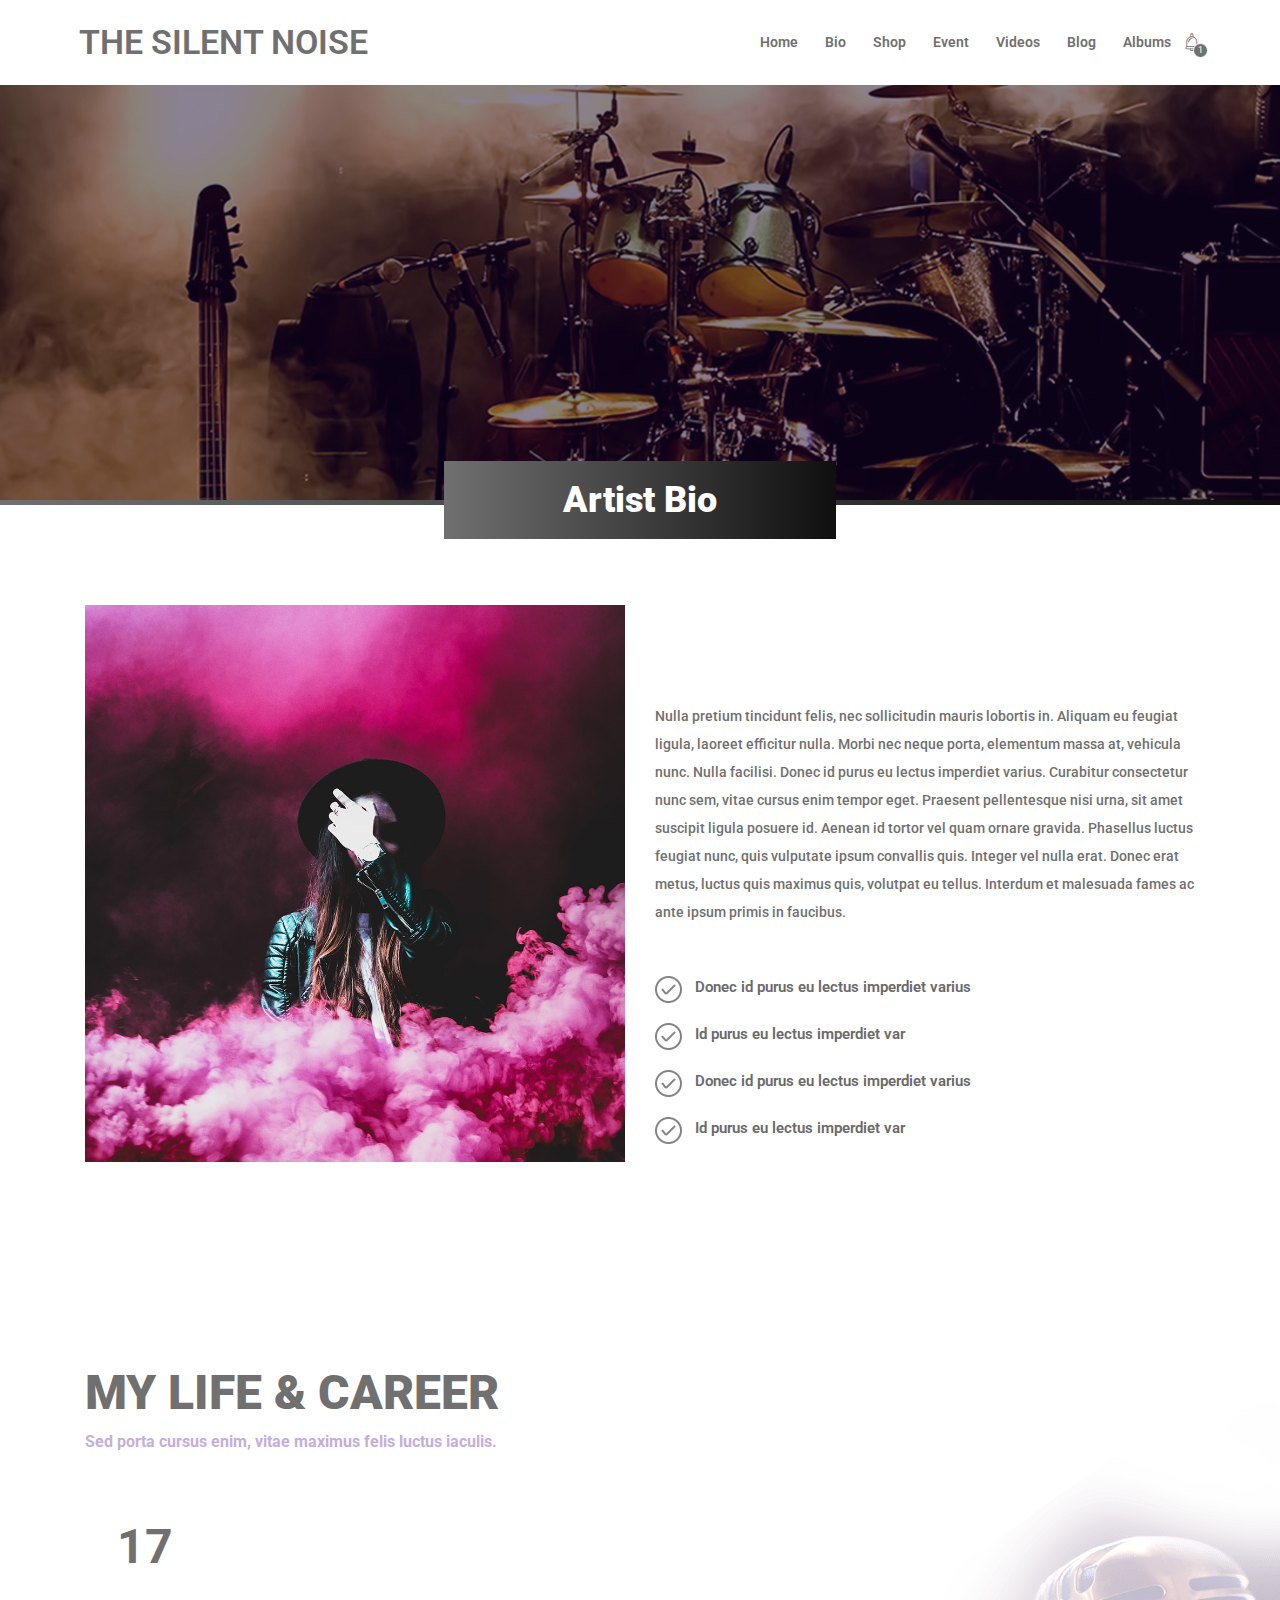
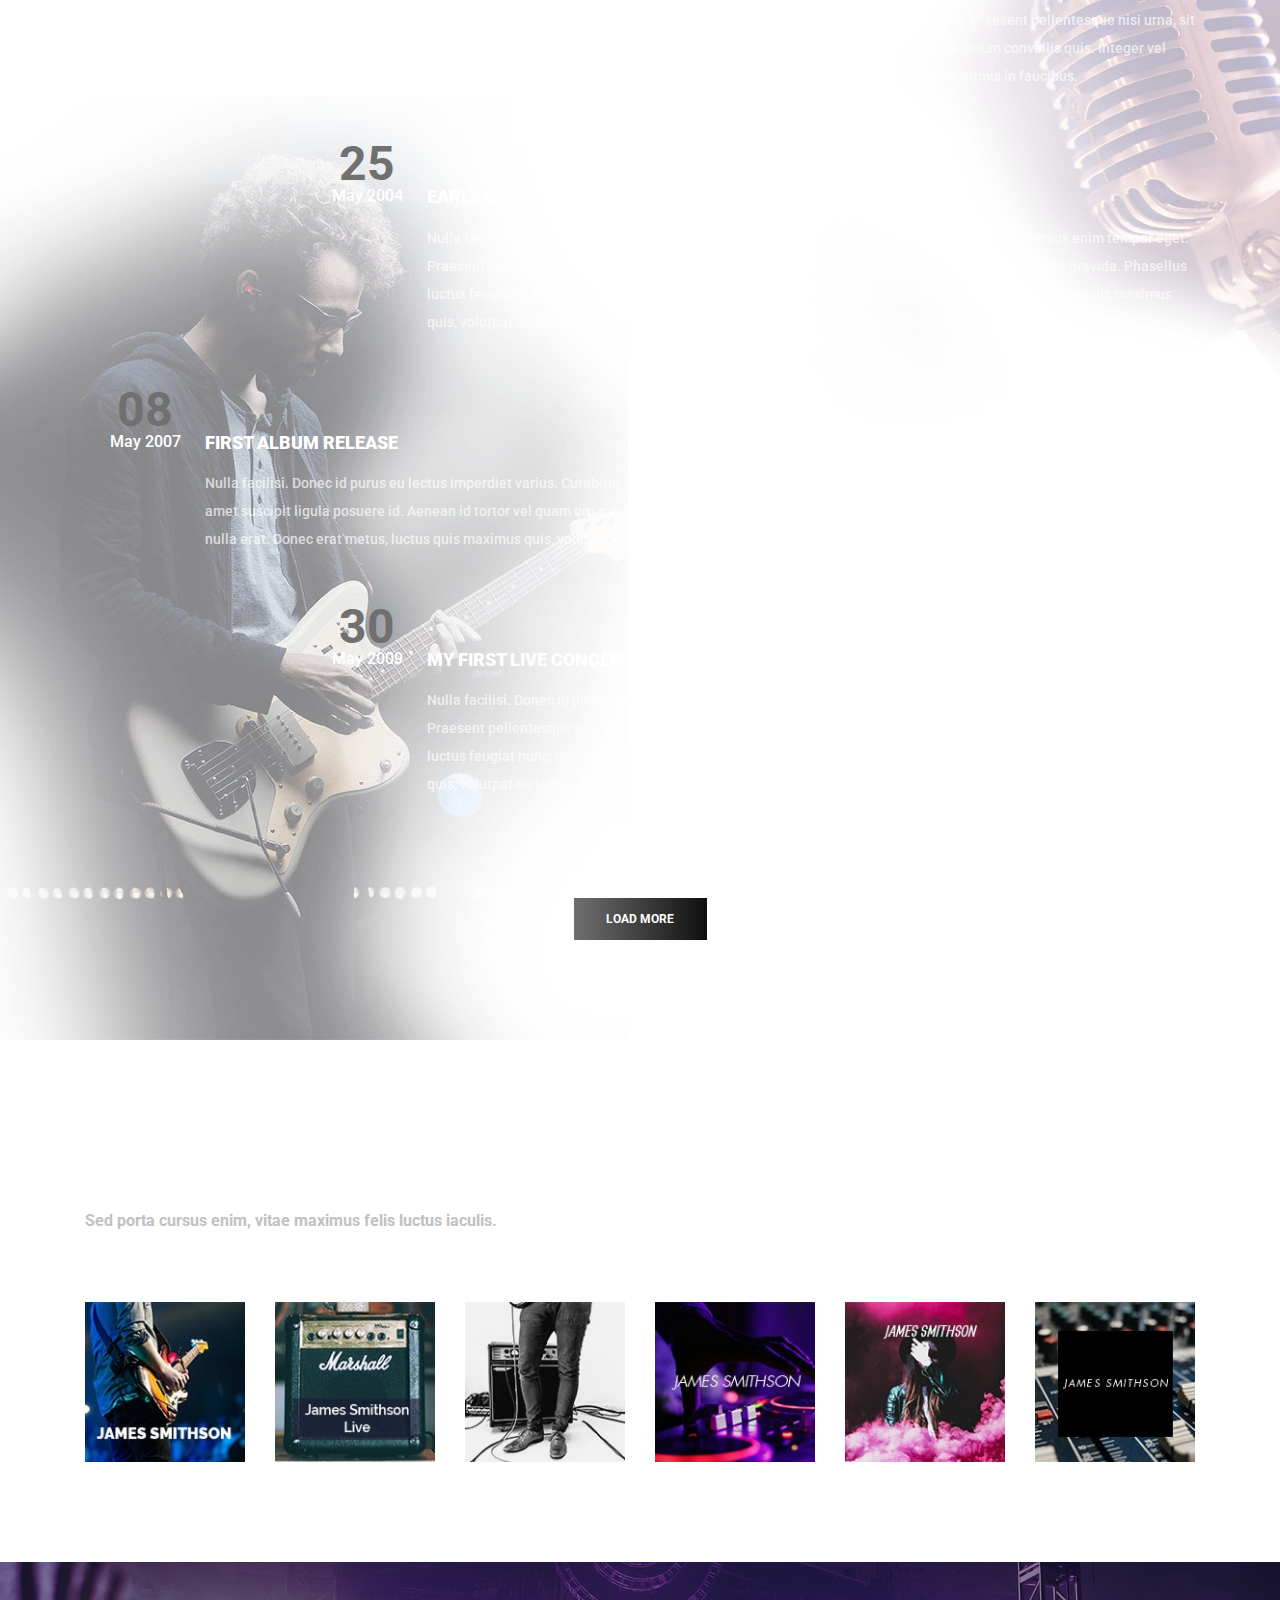
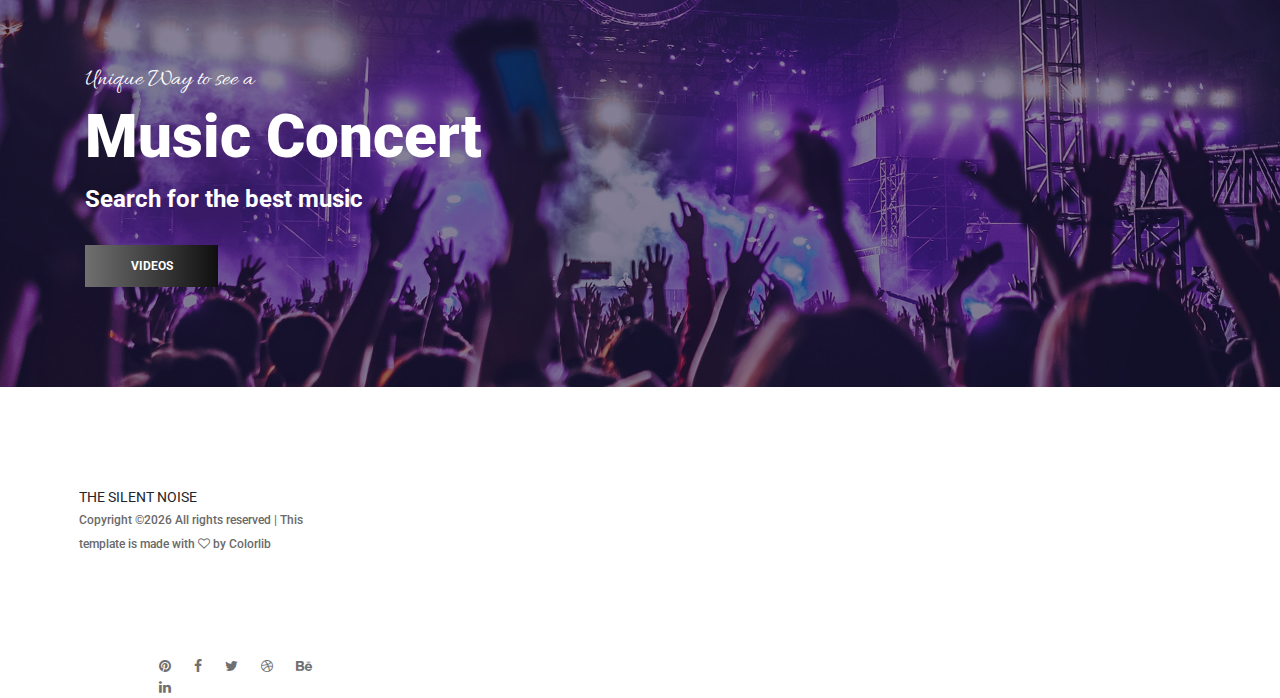
==== commit 634d500c: "Add albums page" ====
--- a/about-us.html
+++ b/about-us.html
@@ -61,7 +61,7 @@
                                     <li><a href="concert-tours.html">Event</a></li>
                                     <li><a href="videos.html">Videos</a></li>
                                     <li><a href="blog.html">Blog</a></li>
-                                    <li><a href="contact.html">Contact</a></li>
+                                    <li><a href="albums-store.html">Albums</a></li>
                                 </ul>
                                 <!-- Cart Button -->
                                 <div class="cart-btn">
@@ -294,19 +294,18 @@
 <!-- Link back to Colorlib can't be removed. Template is licensed under CC BY 3.0. -->
 </p>
                     </div>
-                </div>
-
-                <!-- Footer Widget Area -->
-                <!-- Social Button -->
-                <div class="top-social-info">
-                    <a href="#"><i class="fa fa-pinterest" aria-hidden="false"></i></a>
-                    <a href="#"><i class="fa fa-facebook" aria-hidden="false"></i></a>
-                    <a href="https://twitter.com/SilentN55633658"><i class="fa fa-twitter" aria-hidden="false"></i></a>
-                    <a href="#"><i class="fa fa-dribbble" aria-hidden="false"></i></a>
-                    <a href="#"><i class="fa fa-behance" aria-hidden="false"></i></a>
-                    <a href="#"><i class="fa fa-linkedin" aria-hidden="false"></i></a>
-                </div>
-
+                
+                    <!-- Footer Widget Area -->
+                    <!-- Social Button -->
+                    <div class="top-social-info">
+                        <a href="#"><i class="fa fa-pinterest" aria-hidden="false"></i></a>
+                        <a href="#"><i class="fa fa-facebook" aria-hidden="false"></i></a>
+                        <a href="https://twitter.com/SilentN55633658"><i class="fa fa-twitter" aria-hidden="false"></i></a>
+                        <a href="#"><i class="fa fa-dribbble" aria-hidden="false"></i></a>
+                        <a href="#"><i class="fa fa-behance" aria-hidden="false"></i></a>
+                        <a href="#"><i class="fa fa-linkedin" aria-hidden="false"></i></a>
+                    </div>
+                </div>
             </div>
         </div>
     </footer>
--- a/style.min.css
+++ b/style.min.css
@@ -17,4 +17,4 @@
 */.animated{-webkit-animation-duration:1s;animation-duration:1s;-webkit-animation-fill-mode:both;animation-fill-mode:both}.animated.hinge{-webkit-animation-duration:2s;animation-duration:2s}@-webkit-keyframes bounce{0%,100%,20%,50%,80%{-webkit-transform:translateY(0);transform:translateY(0)}40%{-webkit-transform:translateY(-30px);transform:translateY(-30px)}60%{-webkit-transform:translateY(-15px);transform:translateY(-15px)}}@keyframes bounce{0%,100%,20%,50%,80%{-webkit-transform:translateY(0);-ms-transform:translateY(0);transform:translateY(0)}40%{-webkit-transform:translateY(-30px);-ms-transform:translateY(-30px);transform:translateY(-30px)}60%{-webkit-transform:translateY(-15px);-ms-transform:translateY(-15px);transform:translateY(-15px)}}.bounce{-webkit-animation-name:bounce;animation-name:bounce}@-webkit-keyframes flash{0%,100%,50%{opacity:1}25%,75%{opacity:0}}@keyframes flash{0%,100%,50%{opacity:1}25%,75%{opacity:0}}.flash{-webkit-animation-name:flash;animation-name:flash}@-webkit-keyframes pulse{0%{-webkit-transform:scale(1);transform:scale(1)}50%{-webkit-transform:scale(1.1);transform:scale(1.1)}100%{-webkit-transform:scale(1);transform:scale(1)}}@keyframes pulse{0%{-webkit-transform:scale(1);-ms-transform:scale(1);transform:scale(1)}50%{-webkit-transform:scale(1.1);-ms-transform:scale(1.1);transform:scale(1.1)}100%{-webkit-transform:scale(1);-ms-transform:scale(1);transform:scale(1)}}.pulse{-webkit-animation-name:pulse;animation-name:pulse}@-webkit-keyframes shake{0%,100%{-webkit-transform:translateX(0);transform:translateX(0)}10%,30%,50%,70%,90%{-webkit-transform:translateX(-10px);transform:translateX(-10px)}20%,40%,60%,80%{-webkit-transform:translateX(10px);transform:translateX(10px)}}@keyframes shake{0%,100%{-webkit-transform:translateX(0);-ms-transform:translateX(0);transform:translateX(0)}10%,30%,50%,70%,90%{-webkit-transform:translateX(-10px);-ms-transform:translateX(-10px);transform:translateX(-10px)}20%,40%,60%,80%{-webkit-transform:translateX(10px);-ms-transform:translateX(10px);transform:translateX(10px)}}.shake{-webkit-animation-name:shake;animation-name:shake}@-webkit-keyframes swing{20%{-webkit-transform:rotate(15deg);transform:rotate(15deg)}40%{-webkit-transform:rotate(-10deg);transform:rotate(-10deg)}60%{-webkit-transform:rotate(5deg);transform:rotate(5deg)}80%{-webkit-transform:rotate(-5deg);transform:rotate(-5deg)}100%{-webkit-transform:rotate(0);transform:rotate(0)}}@keyframes swing{20%{-webkit-transform:rotate(15deg);-ms-transform:rotate(15deg);transform:rotate(15deg)}40%{-webkit-transform:rotate(-10deg);-ms-transform:rotate(-10deg);transform:rotate(-10deg)}60%{-webkit-transform:rotate(5deg);-ms-transform:rotate(5deg);transform:rotate(5deg)}80%{-webkit-transform:rotate(-5deg);-ms-transform:rotate(-5deg);transform:rotate(-5deg)}100%{-webkit-transform:rotate(0);-ms-transform:rotate(0);transform:rotate(0)}}.swing{-webkit-transform-origin:top center;-ms-transform-origin:top center;transform-origin:top center;-webkit-animation-name:swing;animation-name:swing}@-webkit-keyframes tada{0%{-webkit-transform:scale(1);transform:scale(1)}10%,20%{-webkit-transform:scale(.9) rotate(-3deg);transform:scale(.9) rotate(-3deg)}30%,50%,70%,90%{-webkit-transform:scale(1.1) rotate(3deg);transform:scale(1.1) rotate(3deg)}40%,60%,80%{-webkit-transform:scale(1.1) rotate(-3deg);transform:scale(1.1) rotate(-3deg)}100%{-webkit-transform:scale(1) rotate(0);transform:scale(1) rotate(0)}}@keyframes tada{0%{-webkit-transform:scale(1);-ms-transform:scale(1);transform:scale(1)}10%,20%{-webkit-transform:scale(.9) rotate(-3deg);-ms-transform:scale(.9) rotate(-3deg);transform:scale(.9) rotate(-3deg)}30%,50%,70%,90%{-webkit-transform:scale(1.1) rotate(3deg);-ms-transform:scale(1.1) rotate(3deg);transform:scale(1.1) rotate(3deg)}40%,60%,80%{-webkit-transform:scale(1.1) rotate(-3deg);-ms-transform:scale(1.1) rotate(-3deg);transform:scale(1.1) rotate(-3deg)}100%{-webkit-transform:scale(1) rotate(0);-ms-transform:scale(1) rotate(0);transform:scale(1) rotate(0)}}.tada{-webkit-animation-name:tada;animation-name:tada}@-webkit-keyframes wobble{0%{-webkit-transform:translateX(0);transform:translateX(0)}15%{-webkit-transform:translateX(-25%) rotate(-5deg);transform:translateX(-25%) rotate(-5deg)}30%{-webkit-transform:translateX(20%) rotate(3deg);transform:translateX(20%) rotate(3deg)}45%{-webkit-transform:translateX(-15%) rotate(-3deg);transform:translateX(-15%) rotate(-3deg)}60%{-webkit-transform:translateX(10%) rotate(2deg);transform:translateX(10%) rotate(2deg)}75%{-webkit-transform:translateX(-5%) rotate(-1deg);transform:translateX(-5%) rotate(-1deg)}100%{-webkit-transform:translateX(0);transform:translateX(0)}}@keyframes wobble{0%{-webkit-transform:translateX(0);-ms-transform:translateX(0);transform:translateX(0)}15%{-webkit-transform:translateX(-25%) rotate(-5deg);-ms-transform:translateX(-25%) rotate(-5deg);transform:translateX(-25%) rotate(-5deg)}30%{-webkit-transform:translateX(20%) rotate(3deg);-ms-transform:translateX(20%) rotate(3deg);transform:translateX(20%) rotate(3deg)}45%{-webkit-transform:translateX(-15%) rotate(-3deg);-ms-transform:translateX(-15%) rotate(-3deg);transform:translateX(-15%) rotate(-3deg)}60%{-webkit-transform:translateX(10%) rotate(2deg);-ms-transform:translateX(10%) rotate(2deg);transform:translateX(10%) rotate(2deg)}75%{-webkit-transform:translateX(-5%) rotate(-1deg);-ms-transform:translateX(-5%) rotate(-1deg);transform:translateX(-5%) rotate(-1deg)}100%{-webkit-transform:translateX(0);-ms-transform:translateX(0);transform:translateX(0)}}.wobble{-webkit-animation-name:wobble;animation-name:wobble}@-webkit-keyframes bounceIn{0%{opacity:0;-webkit-transform:scale(.3);transform:scale(.3)}50%{opacity:1;-webkit-transform:scale(1.05);transform:scale(1.05)}70%{-webkit-transform:scale(.9);transform:scale(.9)}100%{-webkit-transform:scale(1);transform:scale(1)}}@keyframes bounceIn{0%{opacity:0;-webkit-transform:scale(.3);-ms-transform:scale(.3);transform:scale(.3)}50%{opacity:1;-webkit-transform:scale(1.05);-ms-transform:scale(1.05);transform:scale(1.05)}70%{-webkit-transform:scale(.9);-ms-transform:scale(.9);transform:scale(.9)}100%{-webkit-transform:scale(1);-ms-transform:scale(1);transform:scale(1)}}.bounceIn{-webkit-animation-name:bounceIn;animation-name:bounceIn}@-webkit-keyframes bounceInDown{0%{opacity:0;-webkit-transform:translateY(-2000px);transform:translateY(-2000px)}60%{opacity:1;-webkit-transform:translateY(30px);transform:translateY(30px)}80%{-webkit-transform:translateY(-10px);transform:translateY(-10px)}100%{-webkit-transform:translateY(0);transform:translateY(0)}}@keyframes bounceInDown{0%{opacity:0;-webkit-transform:translateY(-2000px);-ms-transform:translateY(-2000px);transform:translateY(-2000px)}60%{opacity:1;-webkit-transform:translateY(30px);-ms-transform:translateY(30px);transform:translateY(30px)}80%{-webkit-transform:translateY(-10px);-ms-transform:translateY(-10px);transform:translateY(-10px)}100%{-webkit-transform:translateY(0);-ms-transform:translateY(0);transform:translateY(0)}}.bounceInDown{-webkit-animation-name:bounceInDown;animation-name:bounceInDown}@-webkit-keyframes bounceInLeft{0%{opacity:0;-webkit-transform:translateX(-2000px);transform:translateX(-2000px)}60%{opacity:1;-webkit-transform:translateX(30px);transform:translateX(30px)}80%{-webkit-transform:translateX(-10px);transform:translateX(-10px)}100%{-webkit-transform:translateX(0);transform:translateX(0)}}@keyframes bounceInLeft{0%{opacity:0;-webkit-transform:translateX(-2000px);-ms-transform:translateX(-2000px);transform:translateX(-2000px)}60%{opacity:1;-webkit-transform:translateX(30px);-ms-transform:translateX(30px);transform:translateX(30px)}80%{-webkit-transform:translateX(-10px);-ms-transform:translateX(-10px);transform:translateX(-10px)}100%{-webkit-transform:translateX(0);-ms-transform:translateX(0);transform:translateX(0)}}.bounceInLeft{-webkit-animation-name:bounceInLeft;animation-name:bounceInLeft}@-webkit-keyframes bounceInRight{0%{opacity:0;-webkit-transform:translateX(2000px);transform:translateX(2000px)}60%{opacity:1;-webkit-transform:translateX(-30px);transform:translateX(-30px)}80%{-webkit-transform:translateX(10px);transform:translateX(10px)}100%{-webkit-transform:translateX(0);transform:translateX(0)}}@keyframes bounceInRight{0%{opacity:0;-webkit-transform:translateX(2000px);-ms-transform:translateX(2000px);transform:translateX(2000px)}60%{opacity:1;-webkit-transform:translateX(-30px);-ms-transform:translateX(-30px);transform:translateX(-30px)}80%{-webkit-transform:translateX(10px);-ms-transform:translateX(10px);transform:translateX(10px)}100%{-webkit-transform:translateX(0);-ms-transform:translateX(0);transform:translateX(0)}}.bounceInRight{-webkit-animation-name:bounceInRight;animation-name:bounceInRight}@-webkit-keyframes bounceInUp{0%{opacity:0;-webkit-transform:translateY(2000px);transform:translateY(2000px)}60%{opacity:1;-webkit-transform:translateY(-30px);transform:translateY(-30px)}80%{-webkit-transform:translateY(10px);transform:translateY(10px)}100%{-webkit-transform:translateY(0);transform:translateY(0)}}@keyframes bounceInUp{0%{opacity:0;-webkit-transform:translateY(2000px);-ms-transform:translateY(2000px);transform:translateY(2000px)}60%{opacity:1;-webkit-transform:translateY(-30px);-ms-transform:translateY(-30px);transform:translateY(-30px)}80%{-webkit-transform:translateY(10px);-ms-transform:translateY(10px);transform:translateY(10px)}100%{-webkit-transform:translateY(0);-ms-transform:translateY(0);transform:translateY(0)}}.bounceInUp{-webkit-animation-name:bounceInUp;animation-name:bounceInUp}@-webkit-keyframes bounceOut{0%{-webkit-transform:scale(1);transform:scale(1)}25%{-webkit-transform:scale(.95);transform:scale(.95)}50%{opacity:1;-webkit-transform:scale(1.1);transform:scale(1.1)}100%{opacity:0;-webkit-transform:scale(.3);transform:scale(.3)}}@keyframes bounceOut{0%{-webkit-transform:scale(1);-ms-transform:scale(1);transform:scale(1)}25%{-webkit-transform:scale(.95);-ms-transform:scale(.95);transform:scale(.95)}50%{opacity:1;-webkit-transform:scale(1.1);-ms-transform:scale(1.1);transform:scale(1.1)}100%{opacity:0;-webkit-transform:scale(.3);-ms-transform:scale(.3);transform:scale(.3)}}.bounceOut{-webkit-animation-name:bounceOut;animation-name:bounceOut}@-webkit-keyframes bounceOutDown{0%{-webkit-transform:translateY(0);transform:translateY(0)}20%{opacity:1;-webkit-transform:translateY(-20px);transform:translateY(-20px)}100%{opacity:0;-webkit-transform:translateY(2000px);transform:translateY(2000px)}}@keyframes bounceOutDown{0%{-webkit-transform:translateY(0);-ms-transform:translateY(0);transform:translateY(0)}20%{opacity:1;-webkit-transform:translateY(-20px);-ms-transform:translateY(-20px);transform:translateY(-20px)}100%{opacity:0;-webkit-transform:translateY(2000px);-ms-transform:translateY(2000px);transform:translateY(2000px)}}.bounceOutDown{-webkit-animation-name:bounceOutDown;animation-name:bounceOutDown}@-webkit-keyframes bounceOutLeft{0%{-webkit-transform:translateX(0);transform:translateX(0)}20%{opacity:1;-webkit-transform:translateX(20px);transform:translateX(20px)}100%{opacity:0;-webkit-transform:translateX(-2000px);transform:translateX(-2000px)}}@keyframes bounceOutLeft{0%{-webkit-transform:translateX(0);-ms-transform:translateX(0);transform:translateX(0)}20%{opacity:1;-webkit-transform:translateX(20px);-ms-transform:translateX(20px);transform:translateX(20px)}100%{opacity:0;-webkit-transform:translateX(-2000px);-ms-transform:translateX(-2000px);transform:translateX(-2000px)}}.bounceOutLeft{-webkit-animation-name:bounceOutLeft;animation-name:bounceOutLeft}@-webkit-keyframes bounceOutRight{0%{-webkit-transform:translateX(0);transform:translateX(0)}20%{opacity:1;-webkit-transform:translateX(-20px);transform:translateX(-20px)}100%{opacity:0;-webkit-transform:translateX(2000px);transform:translateX(2000px)}}@keyframes bounceOutRight{0%{-webkit-transform:translateX(0);-ms-transform:translateX(0);transform:translateX(0)}20%{opacity:1;-webkit-transform:translateX(-20px);-ms-transform:translateX(-20px);transform:translateX(-20px)}100%{opacity:0;-webkit-transform:translateX(2000px);-ms-transform:translateX(2000px);transform:translateX(2000px)}}.bounceOutRight{-webkit-animation-name:bounceOutRight;animation-name:bounceOutRight}@-webkit-keyframes bounceOutUp{0%{-webkit-transform:translateY(0);transform:translateY(0)}20%{opacity:1;-webkit-transform:translateY(20px);transform:translateY(20px)}100%{opacity:0;-webkit-transform:translateY(-2000px);transform:translateY(-2000px)}}@keyframes bounceOutUp{0%{-webkit-transform:translateY(0);-ms-transform:translateY(0);transform:translateY(0)}20%{opacity:1;-webkit-transform:translateY(20px);-ms-transform:translateY(20px);transform:translateY(20px)}100%{opacity:0;-webkit-transform:translateY(-2000px);-ms-transform:translateY(-2000px);transform:translateY(-2000px)}}.bounceOutUp{-webkit-animation-name:bounceOutUp;animation-name:bounceOutUp}@-webkit-keyframes fadeIn{0%{opacity:0}100%{opacity:1}}@keyframes fadeIn{0%{opacity:0}100%{opacity:1}}.fadeIn{-webkit-animation-name:fadeIn;animation-name:fadeIn}@-webkit-keyframes fadeInDown{0%{opacity:0;-webkit-transform:translateY(-20px);transform:translateY(-20px)}100%{opacity:1;-webkit-transform:translateY(0);transform:translateY(0)}}@keyframes fadeInDown{0%{opacity:0;-webkit-transform:translateY(-20px);-ms-transform:translateY(-20px);transform:translateY(-20px)}100%{opacity:1;-webkit-transform:translateY(0);-ms-transform:translateY(0);transform:translateY(0)}}.fadeInDown{-webkit-animation-name:fadeInDown;animation-name:fadeInDown}@-webkit-keyframes fadeInDownBig{0%{opacity:0;-webkit-transform:translateY(-2000px);transform:translateY(-2000px)}100%{opacity:1;-webkit-transform:translateY(0);transform:translateY(0)}}@keyframes fadeInDownBig{0%{opacity:0;-webkit-transform:translateY(-2000px);-ms-transform:translateY(-2000px);transform:translateY(-2000px)}100%{opacity:1;-webkit-transform:translateY(0);-ms-transform:translateY(0);transform:translateY(0)}}.fadeInDownBig{-webkit-animation-name:fadeInDownBig;animation-name:fadeInDownBig}@-webkit-keyframes fadeInLeft{0%{opacity:0;-webkit-transform:translateX(-20px);transform:translateX(-20px)}100%{opacity:1;-webkit-transform:translateX(0);transform:translateX(0)}}@keyframes fadeInLeft{0%{opacity:0;-webkit-transform:translateX(-20px);-ms-transform:translateX(-20px);transform:translateX(-20px)}100%{opacity:1;-webkit-transform:translateX(0);-ms-transform:translateX(0);transform:translateX(0)}}.fadeInLeft{-webkit-animation-name:fadeInLeft;animation-name:fadeInLeft}@-webkit-keyframes fadeInLeftBig{0%{opacity:0;-webkit-transform:translateX(-2000px);transform:translateX(-2000px)}100%{opacity:1;-webkit-transform:translateX(0);transform:translateX(0)}}@keyframes fadeInLeftBig{0%{opacity:0;-webkit-transform:translateX(-2000px);-ms-transform:translateX(-2000px);transform:translateX(-2000px)}100%{opacity:1;-webkit-transform:translateX(0);-ms-transform:translateX(0);transform:translateX(0)}}.fadeInLeftBig{-webkit-animation-name:fadeInLeftBig;animation-name:fadeInLeftBig}@-webkit-keyframes fadeInRight{0%{opacity:0;-webkit-transform:translateX(20px);transform:translateX(20px)}100%{opacity:1;-webkit-transform:translateX(0);transform:translateX(0)}}@keyframes fadeInRight{0%{opacity:0;-webkit-transform:translateX(20px);-ms-transform:translateX(20px);transform:translateX(20px)}100%{opacity:1;-webkit-transform:translateX(0);-ms-transform:translateX(0);transform:translateX(0)}}.fadeInRight{-webkit-animation-name:fadeInRight;animation-name:fadeInRight}@-webkit-keyframes fadeInRightBig{0%{opacity:0;-webkit-transform:translateX(2000px);transform:translateX(2000px)}100%{opacity:1;-webkit-transform:translateX(0);transform:translateX(0)}}@keyframes fadeInRightBig{0%{opacity:0;-webkit-transform:translateX(2000px);-ms-transform:translateX(2000px);transform:translateX(2000px)}100%{opacity:1;-webkit-transform:translateX(0);-ms-transform:translateX(0);transform:translateX(0)}}.fadeInRightBig{-webkit-animation-name:fadeInRightBig;animation-name:fadeInRightBig}@-webkit-keyframes fadeInUp{0%{opacity:0;-webkit-transform:translateY(20px);transform:translateY(20px)}100%{opacity:1;-webkit-transform:translateY(0);transform:translateY(0)}}@keyframes fadeInUp{0%{opacity:0;-webkit-transform:translateY(20px);-ms-transform:translateY(20px);transform:translateY(20px)}100%{opacity:1;-webkit-transform:translateY(0);-ms-transform:translateY(0);transform:translateY(0)}}.fadeInUp{-webkit-animation-name:fadeInUp;animation-name:fadeInUp}@-webkit-keyframes fadeInUpBig{0%{opacity:0;-webkit-transform:translateY(2000px);transform:translateY(2000px)}100%{opacity:1;-webkit-transform:translateY(0);transform:translateY(0)}}@keyframes fadeInUpBig{0%{opacity:0;-webkit-transform:translateY(2000px);-ms-transform:translateY(2000px);transform:translateY(2000px)}100%{opacity:1;-webkit-transform:translateY(0);-ms-transform:translateY(0);transform:translateY(0)}}.fadeInUpBig{-webkit-animation-name:fadeInUpBig;animation-name:fadeInUpBig}@-webkit-keyframes fadeOut{0%{opacity:1}100%{opacity:0}}@keyframes fadeOut{0%{opacity:1}100%{opacity:0}}.fadeOut{-webkit-animation-name:fadeOut;animation-name:fadeOut}@-webkit-keyframes fadeOutDown{0%{opacity:1;-webkit-transform:translateY(0);transform:translateY(0)}100%{opacity:0;-webkit-transform:translateY(20px);transform:translateY(20px)}}@keyframes fadeOutDown{0%{opacity:1;-webkit-transform:translateY(0);-ms-transform:translateY(0);transform:translateY(0)}100%{opacity:0;-webkit-transform:translateY(20px);-ms-transform:translateY(20px);transform:translateY(20px)}}.fadeOutDown{-webkit-animation-name:fadeOutDown;animation-name:fadeOutDown}@-webkit-keyframes fadeOutDownBig{0%{opacity:1;-webkit-transform:translateY(0);transform:translateY(0)}100%{opacity:0;-webkit-transform:translateY(2000px);transform:translateY(2000px)}}@keyframes fadeOutDownBig{0%{opacity:1;-webkit-transform:translateY(0);-ms-transform:translateY(0);transform:translateY(0)}100%{opacity:0;-webkit-transform:translateY(2000px);-ms-transform:translateY(2000px);transform:translateY(2000px)}}.fadeOutDownBig{-webkit-animation-name:fadeOutDownBig;animation-name:fadeOutDownBig}@-webkit-keyframes fadeOutLeft{0%{opacity:1;-webkit-transform:translateX(0);transform:translateX(0)}100%{opacity:0;-webkit-transform:translateX(-20px);transform:translateX(-20px)}}@keyframes fadeOutLeft{0%{opacity:1;-webkit-transform:translateX(0);-ms-transform:translateX(0);transform:translateX(0)}100%{opacity:0;-webkit-transform:translateX(-20px);-ms-transform:translateX(-20px);transform:translateX(-20px)}}.fadeOutLeft{-webkit-animation-name:fadeOutLeft;animation-name:fadeOutLeft}@-webkit-keyframes fadeOutLeftBig{0%{opacity:1;-webkit-transform:translateX(0);transform:translateX(0)}100%{opacity:0;-webkit-transform:translateX(-2000px);transform:translateX(-2000px)}}@keyframes fadeOutLeftBig{0%{opacity:1;-webkit-transform:translateX(0);-ms-transform:translateX(0);transform:translateX(0)}100%{opacity:0;-webkit-transform:translateX(-2000px);-ms-transform:translateX(-2000px);transform:translateX(-2000px)}}.fadeOutLeftBig{-webkit-animation-name:fadeOutLeftBig;animation-name:fadeOutLeftBig}@-webkit-keyframes fadeOutRight{0%{opacity:1;-webkit-transform:translateX(0);transform:translateX(0)}100%{opacity:0;-webkit-transform:translateX(20px);transform:translateX(20px)}}@keyframes fadeOutRight{0%{opacity:1;-webkit-transform:translateX(0);-ms-transform:translateX(0);transform:translateX(0)}100%{opacity:0;-webkit-transform:translateX(20px);-ms-transform:translateX(20px);transform:translateX(20px)}}.fadeOutRight{-webkit-animation-name:fadeOutRight;animation-name:fadeOutRight}@-webkit-keyframes fadeOutRightBig{0%{opacity:1;-webkit-transform:translateX(0);transform:translateX(0)}100%{opacity:0;-webkit-transform:translateX(2000px);transform:translateX(2000px)}}@keyframes fadeOutRightBig{0%{opacity:1;-webkit-transform:translateX(0);-ms-transform:translateX(0);transform:translateX(0)}100%{opacity:0;-webkit-transform:translateX(2000px);-ms-transform:translateX(2000px);transform:translateX(2000px)}}.fadeOutRightBig{-webkit-animation-name:fadeOutRightBig;animation-name:fadeOutRightBig}@-webkit-keyframes fadeOutUp{0%{opacity:1;-webkit-transform:translateY(0);transform:translateY(0)}100%{opacity:0;-webkit-transform:translateY(-20px);transform:translateY(-20px)}}@keyframes fadeOutUp{0%{opacity:1;-webkit-transform:translateY(0);-ms-transform:translateY(0);transform:translateY(0)}100%{opacity:0;-webkit-transform:translateY(-20px);-ms-transform:translateY(-20px);transform:translateY(-20px)}}.fadeOutUp{-webkit-animation-name:fadeOutUp;animation-name:fadeOutUp}@-webkit-keyframes fadeOutUpBig{0%{opacity:1;-webkit-transform:translateY(0);transform:translateY(0)}100%{opacity:0;-webkit-transform:translateY(-2000px);transform:translateY(-2000px)}}@keyframes fadeOutUpBig{0%{opacity:1;-webkit-transform:translateY(0);-ms-transform:translateY(0);transform:translateY(0)}100%{opacity:0;-webkit-transform:translateY(-2000px);-ms-transform:translateY(-2000px);transform:translateY(-2000px)}}.fadeOutUpBig{-webkit-animation-name:fadeOutUpBig;animation-name:fadeOutUpBig}@-webkit-keyframes flip{0%{-webkit-transform:perspective(400px) translateZ(0) rotateY(0) scale(1);transform:perspective(400px) translateZ(0) rotateY(0) scale(1);-webkit-animation-timing-function:ease-out;animation-timing-function:ease-out}40%{-webkit-transform:perspective(400px) translateZ(150px) rotateY(170deg) scale(1);transform:perspective(400px) translateZ(150px) rotateY(170deg) scale(1);-webkit-animation-timing-function:ease-out;animation-timing-function:ease-out}50%{-webkit-transform:perspective(400px) translateZ(150px) rotateY(190deg) scale(1);transform:perspective(400px) translateZ(150px) rotateY(190deg) scale(1);-webkit-animation-timing-function:ease-in;animation-timing-function:ease-in}80%{-webkit-transform:perspective(400px) translateZ(0) rotateY(360deg) scale(.95);transform:perspective(400px) translateZ(0) rotateY(360deg) scale(.95);-webkit-animation-timing-function:ease-in;animation-timing-function:ease-in}100%{-webkit-transform:perspective(400px) translateZ(0) rotateY(360deg) scale(1);transform:perspective(400px) translateZ(0) rotateY(360deg) scale(1);-webkit-animation-timing-function:ease-in;animation-timing-function:ease-in}}@keyframes flip{0%{-webkit-transform:perspective(400px) translateZ(0) rotateY(0) scale(1);-ms-transform:perspective(400px) translateZ(0) rotateY(0) scale(1);transform:perspective(400px) translateZ(0) rotateY(0) scale(1);-webkit-animation-timing-function:ease-out;animation-timing-function:ease-out}40%{-webkit-transform:perspective(400px) translateZ(150px) rotateY(170deg) scale(1);-ms-transform:perspective(400px) translateZ(150px) rotateY(170deg) scale(1);transform:perspective(400px) translateZ(150px) rotateY(170deg) scale(1);-webkit-animation-timing-function:ease-out;animation-timing-function:ease-out}50%{-webkit-transform:perspective(400px) translateZ(150px) rotateY(190deg) scale(1);-ms-transform:perspective(400px) translateZ(150px) rotateY(190deg) scale(1);transform:perspective(400px) translateZ(150px) rotateY(190deg) scale(1);-webkit-animation-timing-function:ease-in;animation-timing-function:ease-in}80%{-webkit-transform:perspective(400px) translateZ(0) rotateY(360deg) scale(.95);-ms-transform:perspective(400px) translateZ(0) rotateY(360deg) scale(.95);transform:perspective(400px) translateZ(0) rotateY(360deg) scale(.95);-webkit-animation-timing-function:ease-in;animation-timing-function:ease-in}100%{-webkit-transform:perspective(400px) translateZ(0) rotateY(360deg) scale(1);-ms-transform:perspective(400px) translateZ(0) rotateY(360deg) scale(1);transform:perspective(400px) translateZ(0) rotateY(360deg) scale(1);-webkit-animation-timing-function:ease-in;animation-timing-function:ease-in}}.animated.flip{-webkit-backface-visibility:visible;-ms-backface-visibility:visible;backface-visibility:visible;-webkit-animation-name:flip;animation-name:flip}@-webkit-keyframes flipInX{0%{-webkit-transform:perspective(400px) rotateX(90deg);transform:perspective(400px) rotateX(90deg);opacity:0}40%{-webkit-transform:perspective(400px) rotateX(-10deg);transform:perspective(400px) rotateX(-10deg)}70%{-webkit-transform:perspective(400px) rotateX(10deg);transform:perspective(400px) rotateX(10deg)}100%{-webkit-transform:perspective(400px) rotateX(0);transform:perspective(400px) rotateX(0);opacity:1}}@keyframes flipInX{0%{-webkit-transform:perspective(400px) rotateX(90deg);-ms-transform:perspective(400px) rotateX(90deg);transform:perspective(400px) rotateX(90deg);opacity:0}40%{-webkit-transform:perspective(400px) rotateX(-10deg);-ms-transform:perspective(400px) rotateX(-10deg);transform:perspective(400px) rotateX(-10deg)}70%{-webkit-transform:perspective(400px) rotateX(10deg);-ms-transform:perspective(400px) rotateX(10deg);transform:perspective(400px) rotateX(10deg)}100%{-webkit-transform:perspective(400px) rotateX(0);-ms-transform:perspective(400px) rotateX(0);transform:perspective(400px) rotateX(0);opacity:1}}.flipInX{-webkit-backface-visibility:visible!important;-ms-backface-visibility:visible!important;backface-visibility:visible!important;-webkit-animation-name:flipInX;animation-name:flipInX}@-webkit-keyframes flipInY{0%{-webkit-transform:perspective(400px) rotateY(90deg);transform:perspective(400px) rotateY(90deg);opacity:0}40%{-webkit-transform:perspective(400px) rotateY(-10deg);transform:perspective(400px) rotateY(-10deg)}70%{-webkit-transform:perspective(400px) rotateY(10deg);transform:perspective(400px) rotateY(10deg)}100%{-webkit-transform:perspective(400px) rotateY(0);transform:perspective(400px) rotateY(0);opacity:1}}@keyframes flipInY{0%{-webkit-transform:perspective(400px) rotateY(90deg);-ms-transform:perspective(400px) rotateY(90deg);transform:perspective(400px) rotateY(90deg);opacity:0}40%{-webkit-transform:perspective(400px) rotateY(-10deg);-ms-transform:perspective(400px) rotateY(-10deg);transform:perspective(400px) rotateY(-10deg)}70%{-webkit-transform:perspective(400px) rotateY(10deg);-ms-transform:perspective(400px) rotateY(10deg);transform:perspective(400px) rotateY(10deg)}100%{-webkit-transform:perspective(400px) rotateY(0);-ms-transform:perspective(400px) rotateY(0);transform:perspective(400px) rotateY(0);opacity:1}}.flipInY{-webkit-backface-visibility:visible!important;-ms-backface-visibility:visible!important;backface-visibility:visible!important;-webkit-animation-name:flipInY;animation-name:flipInY}@-webkit-keyframes flipOutX{0%{-webkit-transform:perspective(400px) rotateX(0);transform:perspective(400px) rotateX(0);opacity:1}100%{-webkit-transform:perspective(400px) rotateX(90deg);transform:perspective(400px) rotateX(90deg);opacity:0}}@keyframes flipOutX{0%{-webkit-transform:perspective(400px) rotateX(0);-ms-transform:perspective(400px) rotateX(0);transform:perspective(400px) rotateX(0);opacity:1}100%{-webkit-transform:perspective(400px) rotateX(90deg);-ms-transform:perspective(400px) rotateX(90deg);transform:perspective(400px) rotateX(90deg);opacity:0}}.flipOutX{-webkit-animation-name:flipOutX;animation-name:flipOutX;-webkit-backface-visibility:visible!important;-ms-backface-visibility:visible!important;backface-visibility:visible!important}@-webkit-keyframes flipOutY{0%{-webkit-transform:perspective(400px) rotateY(0);transform:perspective(400px) rotateY(0);opacity:1}100%{-webkit-transform:perspective(400px) rotateY(90deg);transform:perspective(400px) rotateY(90deg);opacity:0}}@keyframes flipOutY{0%{-webkit-transform:perspective(400px) rotateY(0);-ms-transform:perspective(400px) rotateY(0);transform:perspective(400px) rotateY(0);opacity:1}100%{-webkit-transform:perspective(400px) rotateY(90deg);-ms-transform:perspective(400px) rotateY(90deg);transform:perspective(400px) rotateY(90deg);opacity:0}}.flipOutY{-webkit-backface-visibility:visible!important;-ms-backface-visibility:visible!important;backface-visibility:visible!important;-webkit-animation-name:flipOutY;animation-name:flipOutY}@-webkit-keyframes lightSpeedIn{0%{-webkit-transform:translateX(100%) skewX(-30deg);transform:translateX(100%) skewX(-30deg);opacity:0}60%{-webkit-transform:translateX(-20%) skewX(30deg);transform:translateX(-20%) skewX(30deg);opacity:1}80%{-webkit-transform:translateX(0) skewX(-15deg);transform:translateX(0) skewX(-15deg);opacity:1}100%{-webkit-transform:translateX(0) skewX(0);transform:translateX(0) skewX(0);opacity:1}}@keyframes lightSpeedIn{0%{-webkit-transform:translateX(100%) skewX(-30deg);-ms-transform:translateX(100%) skewX(-30deg);transform:translateX(100%) skewX(-30deg);opacity:0}60%{-webkit-transform:translateX(-20%) skewX(30deg);-ms-transform:translateX(-20%) skewX(30deg);transform:translateX(-20%) skewX(30deg);opacity:1}80%{-webkit-transform:translateX(0) skewX(-15deg);-ms-transform:translateX(0) skewX(-15deg);transform:translateX(0) skewX(-15deg);opacity:1}100%{-webkit-transform:translateX(0) skewX(0);-ms-transform:translateX(0) skewX(0);transform:translateX(0) skewX(0);opacity:1}}.lightSpeedIn{-webkit-animation-name:lightSpeedIn;animation-name:lightSpeedIn;-webkit-animation-timing-function:ease-out;animation-timing-function:ease-out}@-webkit-keyframes lightSpeedOut{0%{-webkit-transform:translateX(0) skewX(0);transform:translateX(0) skewX(0);opacity:1}100%{-webkit-transform:translateX(100%) skewX(-30deg);transform:translateX(100%) skewX(-30deg);opacity:0}}@keyframes lightSpeedOut{0%{-webkit-transform:translateX(0) skewX(0);-ms-transform:translateX(0) skewX(0);transform:translateX(0) skewX(0);opacity:1}100%{-webkit-transform:translateX(100%) skewX(-30deg);-ms-transform:translateX(100%) skewX(-30deg);transform:translateX(100%) skewX(-30deg);opacity:0}}.lightSpeedOut{-webkit-animation-name:lightSpeedOut;animation-name:lightSpeedOut;-webkit-animation-timing-function:ease-in;animation-timing-function:ease-in}@-webkit-keyframes rotateIn{0%{-webkit-transform-origin:center center;transform-origin:center center;-webkit-transform:rotate(-200deg);transform:rotate(-200deg);opacity:0}100%{-webkit-transform-origin:center center;transform-origin:center center;-webkit-transform:rotate(0);transform:rotate(0);opacity:1}}@keyframes rotateIn{0%{-webkit-transform-origin:center center;-ms-transform-origin:center center;transform-origin:center center;-webkit-transform:rotate(-200deg);-ms-transform:rotate(-200deg);transform:rotate(-200deg);opacity:0}100%{-webkit-transform-origin:center center;-ms-transform-origin:center center;transform-origin:center center;-webkit-transform:rotate(0);-ms-transform:rotate(0);transform:rotate(0);opacity:1}}.rotateIn{-webkit-animation-name:rotateIn;animation-name:rotateIn}@-webkit-keyframes rotateInDownLeft{0%{-webkit-transform-origin:left bottom;transform-origin:left bottom;-webkit-transform:rotate(-90deg);transform:rotate(-90deg);opacity:0}100%{-webkit-transform-origin:left bottom;transform-origin:left bottom;-webkit-transform:rotate(0);transform:rotate(0);opacity:1}}@keyframes rotateInDownLeft{0%{-webkit-transform-origin:left bottom;-ms-transform-origin:left bottom;transform-origin:left bottom;-webkit-transform:rotate(-90deg);-ms-transform:rotate(-90deg);transform:rotate(-90deg);opacity:0}100%{-webkit-transform-origin:left bottom;-ms-transform-origin:left bottom;transform-origin:left bottom;-webkit-transform:rotate(0);-ms-transform:rotate(0);transform:rotate(0);opacity:1}}.rotateInDownLeft{-webkit-animation-name:rotateInDownLeft;animation-name:rotateInDownLeft}@-webkit-keyframes rotateInDownRight{0%{-webkit-transform-origin:right bottom;transform-origin:right bottom;-webkit-transform:rotate(90deg);transform:rotate(90deg);opacity:0}100%{-webkit-transform-origin:right bottom;transform-origin:right bottom;-webkit-transform:rotate(0);transform:rotate(0);opacity:1}}@keyframes rotateInDownRight{0%{-webkit-transform-origin:right bottom;-ms-transform-origin:right bottom;transform-origin:right bottom;-webkit-transform:rotate(90deg);-ms-transform:rotate(90deg);transform:rotate(90deg);opacity:0}100%{-webkit-transform-origin:right bottom;-ms-transform-origin:right bottom;transform-origin:right bottom;-webkit-transform:rotate(0);-ms-transform:rotate(0);transform:rotate(0);opacity:1}}.rotateInDownRight{-webkit-animation-name:rotateInDownRight;animation-name:rotateInDownRight}@-webkit-keyframes rotateInUpLeft{0%{-webkit-transform-origin:left bottom;transform-origin:left bottom;-webkit-transform:rotate(90deg);transform:rotate(90deg);opacity:0}100%{-webkit-transform-origin:left bottom;transform-origin:left bottom;-webkit-transform:rotate(0);transform:rotate(0);opacity:1}}@keyframes rotateInUpLeft{0%{-webkit-transform-origin:left bottom;-ms-transform-origin:left bottom;transform-origin:left bottom;-webkit-transform:rotate(90deg);-ms-transform:rotate(90deg);transform:rotate(90deg);opacity:0}100%{-webkit-transform-origin:left bottom;-ms-transform-origin:left bottom;transform-origin:left bottom;-webkit-transform:rotate(0);-ms-transform:rotate(0);transform:rotate(0);opacity:1}}.rotateInUpLeft{-webkit-animation-name:rotateInUpLeft;animation-name:rotateInUpLeft}@-webkit-keyframes rotateInUpRight{0%{-webkit-transform-origin:right bottom;transform-origin:right bottom;-webkit-transform:rotate(-90deg);transform:rotate(-90deg);opacity:0}100%{-webkit-transform-origin:right bottom;transform-origin:right bottom;-webkit-transform:rotate(0);transform:rotate(0);opacity:1}}@keyframes rotateInUpRight{0%{-webkit-transform-origin:right bottom;-ms-transform-origin:right bottom;transform-origin:right bottom;-webkit-transform:rotate(-90deg);-ms-transform:rotate(-90deg);transform:rotate(-90deg);opacity:0}100%{-webkit-transform-origin:right bottom;-ms-transform-origin:right bottom;transform-origin:right bottom;-webkit-transform:rotate(0);-ms-transform:rotate(0);transform:rotate(0);opacity:1}}.rotateInUpRight{-webkit-animation-name:rotateInUpRight;animation-name:rotateInUpRight}@-webkit-keyframes rotateOut{0%{-webkit-transform-origin:center center;transform-origin:center center;-webkit-transform:rotate(0);transform:rotate(0);opacity:1}100%{-webkit-transform-origin:center center;transform-origin:center center;-webkit-transform:rotate(200deg);transform:rotate(200deg);opacity:0}}@keyframes rotateOut{0%{-webkit-transform-origin:center center;-ms-transform-origin:center center;transform-origin:center center;-webkit-transform:rotate(0);-ms-transform:rotate(0);transform:rotate(0);opacity:1}100%{-webkit-transform-origin:center center;-ms-transform-origin:center center;transform-origin:center center;-webkit-transform:rotate(200deg);-ms-transform:rotate(200deg);transform:rotate(200deg);opacity:0}}.rotateOut{-webkit-animation-name:rotateOut;animation-name:rotateOut}@-webkit-keyframes rotateOutDownLeft{0%{-webkit-transform-origin:left bottom;transform-origin:left bottom;-webkit-transform:rotate(0);transform:rotate(0);opacity:1}100%{-webkit-transform-origin:left bottom;transform-origin:left bottom;-webkit-transform:rotate(90deg);transform:rotate(90deg);opacity:0}}@keyframes rotateOutDownLeft{0%{-webkit-transform-origin:left bottom;-ms-transform-origin:left bottom;transform-origin:left bottom;-webkit-transform:rotate(0);-ms-transform:rotate(0);transform:rotate(0);opacity:1}100%{-webkit-transform-origin:left bottom;-ms-transform-origin:left bottom;transform-origin:left bottom;-webkit-transform:rotate(90deg);-ms-transform:rotate(90deg);transform:rotate(90deg);opacity:0}}.rotateOutDownLeft{-webkit-animation-name:rotateOutDownLeft;animation-name:rotateOutDownLeft}@-webkit-keyframes rotateOutDownRight{0%{-webkit-transform-origin:right bottom;transform-origin:right bottom;-webkit-transform:rotate(0);transform:rotate(0);opacity:1}100%{-webkit-transform-origin:right bottom;transform-origin:right bottom;-webkit-transform:rotate(-90deg);transform:rotate(-90deg);opacity:0}}@keyframes rotateOutDownRight{0%{-webkit-transform-origin:right bottom;-ms-transform-origin:right bottom;transform-origin:right bottom;-webkit-transform:rotate(0);-ms-transform:rotate(0);transform:rotate(0);opacity:1}100%{-webkit-transform-origin:right bottom;-ms-transform-origin:right bottom;transform-origin:right bottom;-webkit-transform:rotate(-90deg);-ms-transform:rotate(-90deg);transform:rotate(-90deg);opacity:0}}.rotateOutDownRight{-webkit-animation-name:rotateOutDownRight;animation-name:rotateOutDownRight}@-webkit-keyframes rotateOutUpLeft{0%{-webkit-transform-origin:left bottom;transform-origin:left bottom;-webkit-transform:rotate(0);transform:rotate(0);opacity:1}100%{-webkit-transform-origin:left bottom;transform-origin:left bottom;-webkit-transform:rotate(-90deg);transform:rotate(-90deg);opacity:0}}@keyframes rotateOutUpLeft{0%{-webkit-transform-origin:left bottom;-ms-transform-origin:left bottom;transform-origin:left bottom;-webkit-transform:rotate(0);-ms-transform:rotate(0);transform:rotate(0);opacity:1}100%{-webkit-transform-origin:left bottom;-ms-transform-origin:left bottom;transform-origin:left bottom;-webkit-transform:rotate(-90deg);-ms-transform:rotate(-90deg);transform:rotate(-90deg);opacity:0}}.rotateOutUpLeft{-webkit-animation-name:rotateOutUpLeft;animation-name:rotateOutUpLeft}@-webkit-keyframes rotateOutUpRight{0%{-webkit-transform-origin:right bottom;transform-origin:right bottom;-webkit-transform:rotate(0);transform:rotate(0);opacity:1}100%{-webkit-transform-origin:right bottom;transform-origin:right bottom;-webkit-transform:rotate(90deg);transform:rotate(90deg);opacity:0}}@keyframes rotateOutUpRight{0%{-webkit-transform-origin:right bottom;-ms-transform-origin:right bottom;transform-origin:right bottom;-webkit-transform:rotate(0);-ms-transform:rotate(0);transform:rotate(0);opacity:1}100%{-webkit-transform-origin:right bottom;-ms-transform-origin:right bottom;transform-origin:right bottom;-webkit-transform:rotate(90deg);-ms-transform:rotate(90deg);transform:rotate(90deg);opacity:0}}.rotateOutUpRight{-webkit-animation-name:rotateOutUpRight;animation-name:rotateOutUpRight}@-webkit-keyframes slideInDown{0%{opacity:0;-webkit-transform:translateY(-2000px);transform:translateY(-2000px)}100%{-webkit-transform:translateY(0);transform:translateY(0)}}@keyframes slideInDown{0%{opacity:0;-webkit-transform:translateY(-2000px);-ms-transform:translateY(-2000px);transform:translateY(-2000px)}100%{-webkit-transform:translateY(0);-ms-transform:translateY(0);transform:translateY(0)}}.slideInDown{-webkit-animation-name:slideInDown;animation-name:slideInDown}@-webkit-keyframes slideInLeft{0%{opacity:0;-webkit-transform:translateX(-2000px);transform:translateX(-2000px)}100%{-webkit-transform:translateX(0);transform:translateX(0)}}@keyframes slideInLeft{0%{opacity:0;-webkit-transform:translateX(-2000px);-ms-transform:translateX(-2000px);transform:translateX(-2000px)}100%{-webkit-transform:translateX(0);-ms-transform:translateX(0);transform:translateX(0)}}.slideInLeft{-webkit-animation-name:slideInLeft;animation-name:slideInLeft}@-webkit-keyframes slideInRight{0%{opacity:0;-webkit-transform:translateX(2000px);transform:translateX(2000px)}100%{-webkit-transform:translateX(0);transform:translateX(0)}}@keyframes slideInRight{0%{opacity:0;-webkit-transform:translateX(2000px);-ms-transform:translateX(2000px);transform:translateX(2000px)}100%{-webkit-transform:translateX(0);-ms-transform:translateX(0);transform:translateX(0)}}.slideInRight{-webkit-animation-name:slideInRight;animation-name:slideInRight}@-webkit-keyframes slideOutLeft{0%{-webkit-transform:translateX(0);transform:translateX(0)}100%{opacity:0;-webkit-transform:translateX(-2000px);transform:translateX(-2000px)}}@keyframes slideOutLeft{0%{-webkit-transform:translateX(0);-ms-transform:translateX(0);transform:translateX(0)}100%{opacity:0;-webkit-transform:translateX(-2000px);-ms-transform:translateX(-2000px);transform:translateX(-2000px)}}.slideOutLeft{-webkit-animation-name:slideOutLeft;animation-name:slideOutLeft}@-webkit-keyframes slideOutRight{0%{-webkit-transform:translateX(0);transform:translateX(0)}100%{opacity:0;-webkit-transform:translateX(2000px);transform:translateX(2000px)}}@keyframes slideOutRight{0%{-webkit-transform:translateX(0);-ms-transform:translateX(0);transform:translateX(0)}100%{opacity:0;-webkit-transform:translateX(2000px);-ms-transform:translateX(2000px);transform:translateX(2000px)}}.slideOutRight{-webkit-animation-name:slideOutRight;animation-name:slideOutRight}@-webkit-keyframes slideOutUp{0%{-webkit-transform:translateY(0);transform:translateY(0)}100%{opacity:0;-webkit-transform:translateY(-2000px);transform:translateY(-2000px)}}@keyframes slideOutUp{0%{-webkit-transform:translateY(0);-ms-transform:translateY(0);transform:translateY(0)}100%{opacity:0;-webkit-transform:translateY(-2000px);-ms-transform:translateY(-2000px);transform:translateY(-2000px)}}.slideOutUp{-webkit-animation-name:slideOutUp;animation-name:slideOutUp}@-webkit-keyframes hinge{0%{-webkit-transform:rotate(0);transform:rotate(0);-webkit-transform-origin:top left;transform-origin:top left;-webkit-animation-timing-function:ease-in-out;animation-timing-function:ease-in-out}20%,60%{-webkit-transform:rotate(80deg);transform:rotate(80deg);-webkit-transform-origin:top left;transform-origin:top left;-webkit-animation-timing-function:ease-in-out;animation-timing-function:ease-in-out}40%{-webkit-transform:rotate(60deg);transform:rotate(60deg);-webkit-transform-origin:top left;transform-origin:top left;-webkit-animation-timing-function:ease-in-out;animation-timing-function:ease-in-out}80%{-webkit-transform:rotate(60deg) translateY(0);transform:rotate(60deg) translateY(0);opacity:1;-webkit-transform-origin:top left;transform-origin:top left;-webkit-animation-timing-function:ease-in-out;animation-timing-function:ease-in-out}100%{-webkit-transform:translateY(700px);transform:translateY(700px);opacity:0}}@keyframes hinge{0%{-webkit-transform:rotate(0);-ms-transform:rotate(0);transform:rotate(0);-webkit-transform-origin:top left;-ms-transform-origin:top left;transform-origin:top left;-webkit-animation-timing-function:ease-in-out;animation-timing-function:ease-in-out}20%,60%{-webkit-transform:rotate(80deg);-ms-transform:rotate(80deg);transform:rotate(80deg);-webkit-transform-origin:top left;-ms-transform-origin:top left;transform-origin:top left;-webkit-animation-timing-function:ease-in-out;animation-timing-function:ease-in-out}40%{-webkit-transform:rotate(60deg);-ms-transform:rotate(60deg);transform:rotate(60deg);-webkit-transform-origin:top left;-ms-transform-origin:top left;transform-origin:top left;-webkit-animation-timing-function:ease-in-out;animation-timing-function:ease-in-out}80%{-webkit-transform:rotate(60deg) translateY(0);-ms-transform:rotate(60deg) translateY(0);transform:rotate(60deg) translateY(0);opacity:1;-webkit-transform-origin:top left;-ms-transform-origin:top left;transform-origin:top left;-webkit-animation-timing-function:ease-in-out;animation-timing-function:ease-in-out}100%{-webkit-transform:translateY(700px);-ms-transform:translateY(700px);transform:translateY(700px);opacity:0}}.hinge{-webkit-animation-name:hinge;animation-name:hinge}@-webkit-keyframes rollIn{0%{opacity:0;-webkit-transform:translateX(-100%) rotate(-120deg);transform:translateX(-100%) rotate(-120deg)}100%{opacity:1;-webkit-transform:translateX(0) rotate(0);transform:translateX(0) rotate(0)}}@keyframes rollIn{0%{opacity:0;-webkit-transform:translateX(-100%) rotate(-120deg);-ms-transform:translateX(-100%) rotate(-120deg);transform:translateX(-100%) rotate(-120deg)}100%{opacity:1;-webkit-transform:translateX(0) rotate(0);-ms-transform:translateX(0) rotate(0);transform:translateX(0) rotate(0)}}.rollIn{-webkit-animation-name:rollIn;animation-name:rollIn}@-webkit-keyframes rollOut{0%{opacity:1;-webkit-transform:translateX(0) rotate(0);transform:translateX(0) rotate(0)}100%{opacity:0;-webkit-transform:translateX(100%) rotate(120deg);transform:translateX(100%) rotate(120deg)}}@keyframes rollOut{0%{opacity:1;-webkit-transform:translateX(0) rotate(0);-ms-transform:translateX(0) rotate(0);transform:translateX(0) rotate(0)}100%{opacity:0;-webkit-transform:translateX(100%) rotate(120deg);-ms-transform:translateX(100%) rotate(120deg);transform:translateX(100%) rotate(120deg)}}.rollOut{-webkit-animation-name:rollOut;animation-name:rollOut}.mfp-bg{top:0;left:0;width:100%;height:100%;z-index:1042;overflow:hidden;position:fixed;background:#0b0b0b;opacity:.8}.mfp-wrap{top:0;left:0;width:100%;height:100%;z-index:1043;position:fixed;outline:0!important;-webkit-backface-visibility:hidden}.mfp-container{text-align:center;position:absolute;width:100%;height:100%;left:0;top:0;padding:0 8px;box-sizing:border-box}.mfp-container:before{content:'';display:inline-block;height:100%;vertical-align:middle}.mfp-align-top .mfp-container:before{display:none}.mfp-content{position:relative;display:inline-block;vertical-align:middle;margin:0 auto;text-align:left;z-index:1045}.mfp-ajax-holder .mfp-content,.mfp-inline-holder .mfp-content{width:100%;cursor:auto}.mfp-ajax-cur{cursor:progress}.mfp-zoom-out-cur,.mfp-zoom-out-cur .mfp-image-holder .mfp-close{cursor:zoom-out}.mfp-zoom{cursor:pointer;cursor:zoom-in}.mfp-auto-cursor .mfp-content{cursor:auto}.mfp-arrow,.mfp-close,.mfp-counter,.mfp-preloader{-webkit-user-select:none;-moz-user-select:none;-ms-user-select:none;user-select:none}.mfp-loading.mfp-figure{display:none}.mfp-hide{display:none!important}.mfp-preloader{color:#ccc;position:absolute;top:50%;width:auto;text-align:center;margin-top:-.8em;left:8px;right:8px;z-index:1044}.mfp-preloader a{color:#ccc}.mfp-preloader a:hover{color:#fff}.mfp-s-ready .mfp-preloader{display:none}.mfp-s-error .mfp-content{display:none}button.mfp-arrow,button.mfp-close{overflow:visible;cursor:pointer;background:0 0;border:0;-webkit-appearance:none;display:block;outline:0;padding:0;z-index:1046;box-shadow:none;-ms-touch-action:manipulation;touch-action:manipulation}button::-moz-focus-inner{padding:0;border:0}.mfp-close{width:44px;height:44px;line-height:44px;position:absolute;right:0;top:0;text-decoration:none;text-align:center;opacity:.65;padding:0 0 18px 10px;color:#fff;font-style:normal;font-size:28px;font-family:Arial,Baskerville,monospace}.mfp-close:focus,.mfp-close:hover{opacity:1}.mfp-close:active{top:1px}.mfp-close-btn-in .mfp-close{color:#333}.mfp-iframe-holder .mfp-close,.mfp-image-holder .mfp-close{color:#fff;right:-6px;text-align:right;padding-right:6px;width:100%}.mfp-counter{position:absolute;top:0;right:0;color:#ccc;font-size:12px;line-height:18px;white-space:nowrap}.mfp-arrow{position:absolute;opacity:.65;margin:0;top:50%;margin-top:-55px;padding:0;width:90px;height:110px;-webkit-tap-highlight-color:transparent}.mfp-arrow:active{margin-top:-54px}.mfp-arrow:focus,.mfp-arrow:hover{opacity:1}.mfp-arrow:after,.mfp-arrow:before{content:'';display:block;width:0;height:0;position:absolute;left:0;top:0;margin-top:35px;margin-left:35px;border:medium inset transparent}.mfp-arrow:after{border-top-width:13px;border-bottom-width:13px;top:8px}.mfp-arrow:before{border-top-width:21px;border-bottom-width:21px;opacity:.7}.mfp-arrow-left{left:0}.mfp-arrow-left:after{border-right:17px solid #fff;margin-left:31px}.mfp-arrow-left:before{margin-left:25px;border-right:27px solid #3f3f3f}.mfp-arrow-right{right:0}.mfp-arrow-right:after{border-left:17px solid #fff;margin-left:39px}.mfp-arrow-right:before{border-left:27px solid #3f3f3f}.mfp-iframe-holder{padding-top:40px;padding-bottom:40px}.mfp-iframe-holder .mfp-content{line-height:0;width:100%;max-width:900px}.mfp-iframe-holder .mfp-close{top:-40px}.mfp-iframe-scaler{width:100%;height:0;overflow:hidden;padding-top:56.25%}.mfp-iframe-scaler iframe{position:absolute;display:block;top:0;left:0;width:100%;height:100%;box-shadow:0 0 8px rgba(0,0,0,.6);background:#000}img.mfp-img{width:auto;max-width:100%;height:auto;display:block;line-height:0;box-sizing:border-box;padding:40px 0;margin:0 auto}.mfp-figure{line-height:0}.mfp-figure:after{content:'';position:absolute;left:0;top:40px;bottom:40px;display:block;right:0;width:auto;height:auto;z-index:-1;box-shadow:0 0 8px rgba(0,0,0,.6);background:#444}.mfp-figure small{color:#bdbdbd;display:block;font-size:12px;line-height:14px}.mfp-figure figure{margin:0}.mfp-bottom-bar{margin-top:-36px;position:absolute;top:100%;left:0;width:100%;cursor:auto}.mfp-title{text-align:left;line-height:18px;color:#f3f3f3;word-wrap:break-word;padding-right:36px}.mfp-image-holder .mfp-content{max-width:100%}.mfp-gallery .mfp-image-holder .mfp-figure{cursor:pointer}@media screen and (max-width:800px) and (orientation:landscape),screen and (max-height:300px){.mfp-img-mobile .mfp-image-holder{padding-left:0;padding-right:0}.mfp-img-mobile img.mfp-img{padding:0}.mfp-img-mobile .mfp-figure:after{top:0;bottom:0}.mfp-img-mobile .mfp-figure small{display:inline;margin-left:5px}.mfp-img-mobile .mfp-bottom-bar{background:rgba(0,0,0,.6);bottom:0;margin:0;top:auto;padding:3px 5px;position:fixed;box-sizing:border-box}.mfp-img-mobile .mfp-bottom-bar:empty{padding:0}.mfp-img-mobile .mfp-counter{right:5px;top:3px}.mfp-img-mobile .mfp-close{top:0;right:0;width:35px;height:35px;line-height:35px;background:rgba(0,0,0,.6);position:fixed;text-align:center;padding:0}}@media all and (max-width:900px){.mfp-arrow{-webkit-transform:scale(.75);transform:scale(.75)}.mfp-arrow-left{-webkit-transform-origin:0;transform-origin:0}.mfp-arrow-right{-webkit-transform-origin:100%;transform-origin:100%}.mfp-container{padding-left:6px;padding-right:6px}}/*!
  *  Font Awesome 4.7.0 by @davegandy - http://fontawesome.io - @fontawesome
  *  License - http://fontawesome.io/license (Font: SIL OFL 1.1, CSS: MIT License)
- */@font-face{font-family:FontAwesome;src:url(fonts/fontawesome-webfont.eot?v=4.7.0);src:url(fonts/fontawesome-webfont.eot?#iefix&v=4.7.0) format('embedded-opentype'),url(fonts/fontawesome-webfont.woff2?v=4.7.0) format('woff2'),url(fonts/fontawesome-webfont.woff?v=4.7.0) format('woff'),url(fonts/fontawesome-webfont.ttf?v=4.7.0) format('truetype'),url(fonts/fontawesome-webfont.svg?v=4.7.0#fontawesomeregular) format('svg');font-weight:400;font-style:normal}.fa{display:inline-block;font:normal normal normal 14px/1 FontAwesome;font-size:inherit;text-rendering:auto;-webkit-font-smoothing:antialiased;-moz-osx-font-smoothing:grayscale}.fa-lg{font-size:1.33333333em;line-height:.75em;vertical-align:-15%}.fa-2x{font-size:2em}.fa-3x{font-size:3em}.fa-4x{font-size:4em}.fa-5x{font-size:5em}.fa-fw{width:1.28571429em;text-align:center}.fa-ul{padding-left:0;margin-left:2.14285714em;list-style-type:none}.fa-ul>li{position:relative}.fa-li{position:absolute;left:-2.14285714em;width:2.14285714em;top:.14285714em;text-align:center}.fa-li.fa-lg{left:-1.85714286em}.fa-border{padding:.2em .25em .15em;border:solid .08em #eee;border-radius:.1em}.fa-pull-left{float:left}.fa-pull-right{float:right}.fa.fa-pull-left{margin-right:.3em}.fa.fa-pull-right{margin-left:.3em}.pull-right{float:right}.pull-left{float:left}.fa.pull-left{margin-right:.3em}.fa.pull-right{margin-left:.3em}.fa-spin{-webkit-animation:fa-spin 2s infinite linear;animation:fa-spin 2s infinite linear}.fa-pulse{-webkit-animation:fa-spin 1s infinite steps(8);animation:fa-spin 1s infinite steps(8)}@-webkit-keyframes fa-spin{0%{-webkit-transform:rotate(0);transform:rotate(0)}100%{-webkit-transform:rotate(359deg);transform:rotate(359deg)}}@keyframes fa-spin{0%{-webkit-transform:rotate(0);transform:rotate(0)}100%{-webkit-transform:rotate(359deg);transform:rotate(359deg)}}.fa-rotate-90{-webkit-transform:rotate(90deg);-ms-transform:rotate(90deg);transform:rotate(90deg)}.fa-rotate-180{-webkit-transform:rotate(180deg);-ms-transform:rotate(180deg);transform:rotate(180deg)}.fa-rotate-270{-webkit-transform:rotate(270deg);-ms-transform:rotate(270deg);transform:rotate(270deg)}.fa-flip-horizontal{-webkit-transform:scale(-1,1);-ms-transform:scale(-1,1);transform:scale(-1,1)}.fa-flip-vertical{-webkit-transform:scale(1,-1);-ms-transform:scale(1,-1);transform:scale(1,-1)}:root .fa-flip-horizontal,:root .fa-flip-vertical,:root .fa-rotate-180,:root .fa-rotate-270,:root .fa-rotate-90{filter:none}.fa-stack{position:relative;display:inline-block;width:2em;height:2em;line-height:2em;vertical-align:middle}.fa-stack-1x,.fa-stack-2x{position:absolute;left:0;width:100%;text-align:center}.fa-stack-1x{line-height:inherit}.fa-stack-2x{font-size:2em}.fa-inverse{color:#fff}.fa-glass:before{content:"\f000"}.fa-music:before{content:"\f001"}.fa-search:before{content:"\f002"}.fa-envelope-o:before{content:"\f003"}.fa-heart:before{content:"\f004"}.fa-star:before{content:"\f005"}.fa-star-o:before{content:"\f006"}.fa-user:before{content:"\f007"}.fa-film:before{content:"\f008"}.fa-th-large:before{content:"\f009"}.fa-th:before{content:"\f00a"}.fa-th-list:before{content:"\f00b"}.fa-check:before{content:"\f00c"}.fa-close:before,.fa-remove:before,.fa-times:before{content:"\f00d"}.fa-search-plus:before{content:"\f00e"}.fa-search-minus:before{content:"\f010"}.fa-power-off:before{content:"\f011"}.fa-signal:before{content:"\f012"}.fa-cog:before,.fa-gear:before{content:"\f013"}.fa-trash-o:before{content:"\f014"}.fa-home:before{content:"\f015"}.fa-file-o:before{content:"\f016"}.fa-clock-o:before{content:"\f017"}.fa-road:before{content:"\f018"}.fa-download:before{content:"\f019"}.fa-arrow-circle-o-down:before{content:"\f01a"}.fa-arrow-circle-o-up:before{content:"\f01b"}.fa-inbox:before{content:"\f01c"}.fa-play-circle-o:before{content:"\f01d"}.fa-repeat:before,.fa-rotate-right:before{content:"\f01e"}.fa-refresh:before{content:"\f021"}.fa-list-alt:before{content:"\f022"}.fa-lock:before{content:"\f023"}.fa-flag:before{content:"\f024"}.fa-headphones:before{content:"\f025"}.fa-volume-off:before{content:"\f026"}.fa-volume-down:before{content:"\f027"}.fa-volume-up:before{content:"\f028"}.fa-qrcode:before{content:"\f029"}.fa-barcode:before{content:"\f02a"}.fa-tag:before{content:"\f02b"}.fa-tags:before{content:"\f02c"}.fa-book:before{content:"\f02d"}.fa-bookmark:before{content:"\f02e"}.fa-print:before{content:"\f02f"}.fa-camera:before{content:"\f030"}.fa-font:before{content:"\f031"}.fa-bold:before{content:"\f032"}.fa-italic:before{content:"\f033"}.fa-text-height:before{content:"\f034"}.fa-text-width:before{content:"\f035"}.fa-align-left:before{content:"\f036"}.fa-align-center:before{content:"\f037"}.fa-align-right:before{content:"\f038"}.fa-align-justify:before{content:"\f039"}.fa-list:before{content:"\f03a"}.fa-dedent:before,.fa-outdent:before{content:"\f03b"}.fa-indent:before{content:"\f03c"}.fa-video-camera:before{content:"\f03d"}.fa-image:before,.fa-photo:before,.fa-picture-o:before{content:"\f03e"}.fa-pencil:before{content:"\f040"}.fa-map-marker:before{content:"\f041"}.fa-adjust:before{content:"\f042"}.fa-tint:before{content:"\f043"}.fa-edit:before,.fa-pencil-square-o:before{content:"\f044"}.fa-share-square-o:before{content:"\f045"}.fa-check-square-o:before{content:"\f046"}.fa-arrows:before{content:"\f047"}.fa-step-backward:before{content:"\f048"}.fa-fast-backward:before{content:"\f049"}.fa-backward:before{content:"\f04a"}.fa-play:before{content:"\f04b"}.fa-pause:before{content:"\f04c"}.fa-stop:before{content:"\f04d"}.fa-forward:before{content:"\f04e"}.fa-fast-forward:before{content:"\f050"}.fa-step-forward:before{content:"\f051"}.fa-eject:before{content:"\f052"}.fa-chevron-left:before{content:"\f053"}.fa-chevron-right:before{content:"\f054"}.fa-plus-circle:before{content:"\f055"}.fa-minus-circle:before{content:"\f056"}.fa-times-circle:before{content:"\f057"}.fa-check-circle:before{content:"\f058"}.fa-question-circle:before{content:"\f059"}.fa-info-circle:before{content:"\f05a"}.fa-crosshairs:before{content:"\f05b"}.fa-times-circle-o:before{content:"\f05c"}.fa-check-circle-o:before{content:"\f05d"}.fa-ban:before{content:"\f05e"}.fa-arrow-left:before{content:"\f060"}.fa-arrow-right:before{content:"\f061"}.fa-arrow-up:before{content:"\f062"}.fa-arrow-down:before{content:"\f063"}.fa-mail-forward:before,.fa-share:before{content:"\f064"}.fa-expand:before{content:"\f065"}.fa-compress:before{content:"\f066"}.fa-plus:before{content:"\f067"}.fa-minus:before{content:"\f068"}.fa-asterisk:before{content:"\f069"}.fa-exclamation-circle:before{content:"\f06a"}.fa-gift:before{content:"\f06b"}.fa-leaf:before{content:"\f06c"}.fa-fire:before{content:"\f06d"}.fa-eye:before{content:"\f06e"}.fa-eye-slash:before{content:"\f070"}.fa-exclamation-triangle:before,.fa-warning:before{content:"\f071"}.fa-plane:before{content:"\f072"}.fa-calendar:before{content:"\f073"}.fa-random:before{content:"\f074"}.fa-comment:before{content:"\f075"}.fa-magnet:before{content:"\f076"}.fa-chevron-up:before{content:"\f077"}.fa-chevron-down:before{content:"\f078"}.fa-retweet:before{content:"\f079"}.fa-shopping-cart:before{content:"\f07a"}.fa-folder:before{content:"\f07b"}.fa-folder-open:before{content:"\f07c"}.fa-arrows-v:before{content:"\f07d"}.fa-arrows-h:before{content:"\f07e"}.fa-bar-chart-o:before,.fa-bar-chart:before{content:"\f080"}.fa-twitter-square:before{content:"\f081"}.fa-facebook-square:before{content:"\f082"}.fa-camera-retro:before{content:"\f083"}.fa-key:before{content:"\f084"}.fa-cogs:before,.fa-gears:before{content:"\f085"}.fa-comments:before{content:"\f086"}.fa-thumbs-o-up:before{content:"\f087"}.fa-thumbs-o-down:before{content:"\f088"}.fa-star-half:before{content:"\f089"}.fa-heart-o:before{content:"\f08a"}.fa-sign-out:before{content:"\f08b"}.fa-linkedin-square:before{content:"\f08c"}.fa-thumb-tack:before{content:"\f08d"}.fa-external-link:before{content:"\f08e"}.fa-sign-in:before{content:"\f090"}.fa-trophy:before{content:"\f091"}.fa-github-square:before{content:"\f092"}.fa-upload:before{content:"\f093"}.fa-lemon-o:before{content:"\f094"}.fa-phone:before{content:"\f095"}.fa-square-o:before{content:"\f096"}.fa-bookmark-o:before{content:"\f097"}.fa-phone-square:before{content:"\f098"}.fa-twitter:before{content:"\f099"}.fa-facebook-f:before,.fa-facebook:before{content:"\f09a"}.fa-github:before{content:"\f09b"}.fa-unlock:before{content:"\f09c"}.fa-credit-card:before{content:"\f09d"}.fa-feed:before,.fa-rss:before{content:"\f09e"}.fa-hdd-o:before{content:"\f0a0"}.fa-bullhorn:before{content:"\f0a1"}.fa-bell:before{content:"\f0f3"}.fa-certificate:before{content:"\f0a3"}.fa-hand-o-right:before{content:"\f0a4"}.fa-hand-o-left:before{content:"\f0a5"}.fa-hand-o-up:before{content:"\f0a6"}.fa-hand-o-down:before{content:"\f0a7"}.fa-arrow-circle-left:before{content:"\f0a8"}.fa-arrow-circle-right:before{content:"\f0a9"}.fa-arrow-circle-up:before{content:"\f0aa"}.fa-arrow-circle-down:before{content:"\f0ab"}.fa-globe:before{content:"\f0ac"}.fa-wrench:before{content:"\f0ad"}.fa-tasks:before{content:"\f0ae"}.fa-filter:before{content:"\f0b0"}.fa-briefcase:before{content:"\f0b1"}.fa-arrows-alt:before{content:"\f0b2"}.fa-group:before,.fa-users:before{content:"\f0c0"}.fa-chain:before,.fa-link:before{content:"\f0c1"}.fa-cloud:before{content:"\f0c2"}.fa-flask:before{content:"\f0c3"}.fa-cut:before,.fa-scissors:before{content:"\f0c4"}.fa-copy:before,.fa-files-o:before{content:"\f0c5"}.fa-paperclip:before{content:"\f0c6"}.fa-floppy-o:before,.fa-save:before{content:"\f0c7"}.fa-square:before{content:"\f0c8"}.fa-bars:before,.fa-navicon:before,.fa-reorder:before{content:"\f0c9"}.fa-list-ul:before{content:"\f0ca"}.fa-list-ol:before{content:"\f0cb"}.fa-strikethrough:before{content:"\f0cc"}.fa-underline:before{content:"\f0cd"}.fa-table:before{content:"\f0ce"}.fa-magic:before{content:"\f0d0"}.fa-truck:before{content:"\f0d1"}.fa-pinterest:before{content:"\f0d2"}.fa-pinterest-square:before{content:"\f0d3"}.fa-google-plus-square:before{content:"\f0d4"}.fa-google-plus:before{content:"\f0d5"}.fa-money:before{content:"\f0d6"}.fa-caret-down:before{content:"\f0d7"}.fa-caret-up:before{content:"\f0d8"}.fa-caret-left:before{content:"\f0d9"}.fa-caret-right:before{content:"\f0da"}.fa-columns:before{content:"\f0db"}.fa-sort:before,.fa-unsorted:before{content:"\f0dc"}.fa-sort-desc:before,.fa-sort-down:before{content:"\f0dd"}.fa-sort-asc:before,.fa-sort-up:before{content:"\f0de"}.fa-envelope:before{content:"\f0e0"}.fa-linkedin:before{content:"\f0e1"}.fa-rotate-left:before,.fa-undo:before{content:"\f0e2"}.fa-gavel:before,.fa-legal:before{content:"\f0e3"}.fa-dashboard:before,.fa-tachometer:before{content:"\f0e4"}.fa-comment-o:before{content:"\f0e5"}.fa-comments-o:before{content:"\f0e6"}.fa-bolt:before,.fa-flash:before{content:"\f0e7"}.fa-sitemap:before{content:"\f0e8"}.fa-umbrella:before{content:"\f0e9"}.fa-clipboard:before,.fa-paste:before{content:"\f0ea"}.fa-lightbulb-o:before{content:"\f0eb"}.fa-exchange:before{content:"\f0ec"}.fa-cloud-download:before{content:"\f0ed"}.fa-cloud-upload:before{content:"\f0ee"}.fa-user-md:before{content:"\f0f0"}.fa-stethoscope:before{content:"\f0f1"}.fa-suitcase:before{content:"\f0f2"}.fa-bell-o:before{content:"\f0a2"}.fa-coffee:before{content:"\f0f4"}.fa-cutlery:before{content:"\f0f5"}.fa-file-text-o:before{content:"\f0f6"}.fa-building-o:before{content:"\f0f7"}.fa-hospital-o:before{content:"\f0f8"}.fa-ambulance:before{content:"\f0f9"}.fa-medkit:before{content:"\f0fa"}.fa-fighter-jet:before{content:"\f0fb"}.fa-beer:before{content:"\f0fc"}.fa-h-square:before{content:"\f0fd"}.fa-plus-square:before{content:"\f0fe"}.fa-angle-double-left:before{content:"\f100"}.fa-angle-double-right:before{content:"\f101"}.fa-angle-double-up:before{content:"\f102"}.fa-angle-double-down:before{content:"\f103"}.fa-angle-left:before{content:"\f104"}.fa-angle-right:before{content:"\f105"}.fa-angle-up:before{content:"\f106"}.fa-angle-down:before{content:"\f107"}.fa-desktop:before{content:"\f108"}.fa-laptop:before{content:"\f109"}.fa-tablet:before{content:"\f10a"}.fa-mobile-phone:before,.fa-mobile:before{content:"\f10b"}.fa-circle-o:before{content:"\f10c"}.fa-quote-left:before{content:"\f10d"}.fa-quote-right:before{content:"\f10e"}.fa-spinner:before{content:"\f110"}.fa-circle:before{content:"\f111"}.fa-mail-reply:before,.fa-reply:before{content:"\f112"}.fa-github-alt:before{content:"\f113"}.fa-folder-o:before{content:"\f114"}.fa-folder-open-o:before{content:"\f115"}.fa-smile-o:before{content:"\f118"}.fa-frown-o:before{content:"\f119"}.fa-meh-o:before{content:"\f11a"}.fa-gamepad:before{content:"\f11b"}.fa-keyboard-o:before{content:"\f11c"}.fa-flag-o:before{content:"\f11d"}.fa-flag-checkered:before{content:"\f11e"}.fa-terminal:before{content:"\f120"}.fa-code:before{content:"\f121"}.fa-mail-reply-all:before,.fa-reply-all:before{content:"\f122"}.fa-star-half-empty:before,.fa-star-half-full:before,.fa-star-half-o:before{content:"\f123"}.fa-location-arrow:before{content:"\f124"}.fa-crop:before{content:"\f125"}.fa-code-fork:before{content:"\f126"}.fa-chain-broken:before,.fa-unlink:before{content:"\f127"}.fa-question:before{content:"\f128"}.fa-info:before{content:"\f129"}.fa-exclamation:before{content:"\f12a"}.fa-superscript:before{content:"\f12b"}.fa-subscript:before{content:"\f12c"}.fa-eraser:before{content:"\f12d"}.fa-puzzle-piece:before{content:"\f12e"}.fa-microphone:before{content:"\f130"}.fa-microphone-slash:before{content:"\f131"}.fa-shield:before{content:"\f132"}.fa-calendar-o:before{content:"\f133"}.fa-fire-extinguisher:before{content:"\f134"}.fa-rocket:before{content:"\f135"}.fa-maxcdn:before{content:"\f136"}.fa-chevron-circle-left:before{content:"\f137"}.fa-chevron-circle-right:before{content:"\f138"}.fa-chevron-circle-up:before{content:"\f139"}.fa-chevron-circle-down:before{content:"\f13a"}.fa-html5:before{content:"\f13b"}.fa-css3:before{content:"\f13c"}.fa-anchor:before{content:"\f13d"}.fa-unlock-alt:before{content:"\f13e"}.fa-bullseye:before{content:"\f140"}.fa-ellipsis-h:before{content:"\f141"}.fa-ellipsis-v:before{content:"\f142"}.fa-rss-square:before{content:"\f143"}.fa-play-circle:before{content:"\f144"}.fa-ticket:before{content:"\f145"}.fa-minus-square:before{content:"\f146"}.fa-minus-square-o:before{content:"\f147"}.fa-level-up:before{content:"\f148"}.fa-level-down:before{content:"\f149"}.fa-check-square:before{content:"\f14a"}.fa-pencil-square:before{content:"\f14b"}.fa-external-link-square:before{content:"\f14c"}.fa-share-square:before{content:"\f14d"}.fa-compass:before{content:"\f14e"}.fa-caret-square-o-down:before,.fa-toggle-down:before{content:"\f150"}.fa-caret-square-o-up:before,.fa-toggle-up:before{content:"\f151"}.fa-caret-square-o-right:before,.fa-toggle-right:before{content:"\f152"}.fa-eur:before,.fa-euro:before{content:"\f153"}.fa-gbp:before{content:"\f154"}.fa-dollar:before,.fa-usd:before{content:"\f155"}.fa-inr:before,.fa-rupee:before{content:"\f156"}.fa-cny:before,.fa-jpy:before,.fa-rmb:before,.fa-yen:before{content:"\f157"}.fa-rouble:before,.fa-rub:before,.fa-ruble:before{content:"\f158"}.fa-krw:before,.fa-won:before{content:"\f159"}.fa-bitcoin:before,.fa-btc:before{content:"\f15a"}.fa-file:before{content:"\f15b"}.fa-file-text:before{content:"\f15c"}.fa-sort-alpha-asc:before{content:"\f15d"}.fa-sort-alpha-desc:before{content:"\f15e"}.fa-sort-amount-asc:before{content:"\f160"}.fa-sort-amount-desc:before{content:"\f161"}.fa-sort-numeric-asc:before{content:"\f162"}.fa-sort-numeric-desc:before{content:"\f163"}.fa-thumbs-up:before{content:"\f164"}.fa-thumbs-down:before{content:"\f165"}.fa-youtube-square:before{content:"\f166"}.fa-youtube:before{content:"\f167"}.fa-xing:before{content:"\f168"}.fa-xing-square:before{content:"\f169"}.fa-youtube-play:before{content:"\f16a"}.fa-dropbox:before{content:"\f16b"}.fa-stack-overflow:before{content:"\f16c"}.fa-instagram:before{content:"\f16d"}.fa-flickr:before{content:"\f16e"}.fa-adn:before{content:"\f170"}.fa-bitbucket:before{content:"\f171"}.fa-bitbucket-square:before{content:"\f172"}.fa-tumblr:before{content:"\f173"}.fa-tumblr-square:before{content:"\f174"}.fa-long-arrow-down:before{content:"\f175"}.fa-long-arrow-up:before{content:"\f176"}.fa-long-arrow-left:before{content:"\f177"}.fa-long-arrow-right:before{content:"\f178"}.fa-apple:before{content:"\f179"}.fa-windows:before{content:"\f17a"}.fa-android:before{content:"\f17b"}.fa-linux:before{content:"\f17c"}.fa-dribbble:before{content:"\f17d"}.fa-skype:before{content:"\f17e"}.fa-foursquare:before{content:"\f180"}.fa-trello:before{content:"\f181"}.fa-female:before{content:"\f182"}.fa-male:before{content:"\f183"}.fa-gittip:before,.fa-gratipay:before{content:"\f184"}.fa-sun-o:before{content:"\f185"}.fa-moon-o:before{content:"\f186"}.fa-archive:before{content:"\f187"}.fa-bug:before{content:"\f188"}.fa-vk:before{content:"\f189"}.fa-weibo:before{content:"\f18a"}.fa-renren:before{content:"\f18b"}.fa-pagelines:before{content:"\f18c"}.fa-stack-exchange:before{content:"\f18d"}.fa-arrow-circle-o-right:before{content:"\f18e"}.fa-arrow-circle-o-left:before{content:"\f190"}.fa-caret-square-o-left:before,.fa-toggle-left:before{content:"\f191"}.fa-dot-circle-o:before{content:"\f192"}.fa-wheelchair:before{content:"\f193"}.fa-vimeo-square:before{content:"\f194"}.fa-try:before,.fa-turkish-lira:before{content:"\f195"}.fa-plus-square-o:before{content:"\f196"}.fa-space-shuttle:before{content:"\f197"}.fa-slack:before{content:"\f198"}.fa-envelope-square:before{content:"\f199"}.fa-wordpress:before{content:"\f19a"}.fa-openid:before{content:"\f19b"}.fa-bank:before,.fa-institution:before,.fa-university:before{content:"\f19c"}.fa-graduation-cap:before,.fa-mortar-board:before{content:"\f19d"}.fa-yahoo:before{content:"\f19e"}.fa-google:before{content:"\f1a0"}.fa-reddit:before{content:"\f1a1"}.fa-reddit-square:before{content:"\f1a2"}.fa-stumbleupon-circle:before{content:"\f1a3"}.fa-stumbleupon:before{content:"\f1a4"}.fa-delicious:before{content:"\f1a5"}.fa-digg:before{content:"\f1a6"}.fa-pied-piper-pp:before{content:"\f1a7"}.fa-pied-piper-alt:before{content:"\f1a8"}.fa-drupal:before{content:"\f1a9"}.fa-joomla:before{content:"\f1aa"}.fa-language:before{content:"\f1ab"}.fa-fax:before{content:"\f1ac"}.fa-building:before{content:"\f1ad"}.fa-child:before{content:"\f1ae"}.fa-paw:before{content:"\f1b0"}.fa-spoon:before{content:"\f1b1"}.fa-cube:before{content:"\f1b2"}.fa-cubes:before{content:"\f1b3"}.fa-behance:before{content:"\f1b4"}.fa-behance-square:before{content:"\f1b5"}.fa-steam:before{content:"\f1b6"}.fa-steam-square:before{content:"\f1b7"}.fa-recycle:before{content:"\f1b8"}.fa-automobile:before,.fa-car:before{content:"\f1b9"}.fa-cab:before,.fa-taxi:before{content:"\f1ba"}.fa-tree:before{content:"\f1bb"}.fa-spotify:before{content:"\f1bc"}.fa-deviantart:before{content:"\f1bd"}.fa-soundcloud:before{content:"\f1be"}.fa-database:before{content:"\f1c0"}.fa-file-pdf-o:before{content:"\f1c1"}.fa-file-word-o:before{content:"\f1c2"}.fa-file-excel-o:before{content:"\f1c3"}.fa-file-powerpoint-o:before{content:"\f1c4"}.fa-file-image-o:before,.fa-file-photo-o:before,.fa-file-picture-o:before{content:"\f1c5"}.fa-file-archive-o:before,.fa-file-zip-o:before{content:"\f1c6"}.fa-file-audio-o:before,.fa-file-sound-o:before{content:"\f1c7"}.fa-file-movie-o:before,.fa-file-video-o:before{content:"\f1c8"}.fa-file-code-o:before{content:"\f1c9"}.fa-vine:before{content:"\f1ca"}.fa-codepen:before{content:"\f1cb"}.fa-jsfiddle:before{content:"\f1cc"}.fa-life-bouy:before,.fa-life-buoy:before,.fa-life-ring:before,.fa-life-saver:before,.fa-support:before{content:"\f1cd"}.fa-circle-o-notch:before{content:"\f1ce"}.fa-ra:before,.fa-rebel:before,.fa-resistance:before{content:"\f1d0"}.fa-empire:before,.fa-ge:before{content:"\f1d1"}.fa-git-square:before{content:"\f1d2"}.fa-git:before{content:"\f1d3"}.fa-hacker-news:before,.fa-y-combinator-square:before,.fa-yc-square:before{content:"\f1d4"}.fa-tencent-weibo:before{content:"\f1d5"}.fa-qq:before{content:"\f1d6"}.fa-wechat:before,.fa-weixin:before{content:"\f1d7"}.fa-paper-plane:before,.fa-send:before{content:"\f1d8"}.fa-paper-plane-o:before,.fa-send-o:before{content:"\f1d9"}.fa-history:before{content:"\f1da"}.fa-circle-thin:before{content:"\f1db"}.fa-header:before{content:"\f1dc"}.fa-paragraph:before{content:"\f1dd"}.fa-sliders:before{content:"\f1de"}.fa-share-alt:before{content:"\f1e0"}.fa-share-alt-square:before{content:"\f1e1"}.fa-bomb:before{content:"\f1e2"}.fa-futbol-o:before,.fa-soccer-ball-o:before{content:"\f1e3"}.fa-tty:before{content:"\f1e4"}.fa-binoculars:before{content:"\f1e5"}.fa-plug:before{content:"\f1e6"}.fa-slideshare:before{content:"\f1e7"}.fa-twitch:before{content:"\f1e8"}.fa-yelp:before{content:"\f1e9"}.fa-newspaper-o:before{content:"\f1ea"}.fa-wifi:before{content:"\f1eb"}.fa-calculator:before{content:"\f1ec"}.fa-paypal:before{content:"\f1ed"}.fa-google-wallet:before{content:"\f1ee"}.fa-cc-visa:before{content:"\f1f0"}.fa-cc-mastercard:before{content:"\f1f1"}.fa-cc-discover:before{content:"\f1f2"}.fa-cc-amex:before{content:"\f1f3"}.fa-cc-paypal:before{content:"\f1f4"}.fa-cc-stripe:before{content:"\f1f5"}.fa-bell-slash:before{content:"\f1f6"}.fa-bell-slash-o:before{content:"\f1f7"}.fa-trash:before{content:"\f1f8"}.fa-copyright:before{content:"\f1f9"}.fa-at:before{content:"\f1fa"}.fa-eyedropper:before{content:"\f1fb"}.fa-paint-brush:before{content:"\f1fc"}.fa-birthday-cake:before{content:"\f1fd"}.fa-area-chart:before{content:"\f1fe"}.fa-pie-chart:before{content:"\f200"}.fa-line-chart:before{content:"\f201"}.fa-lastfm:before{content:"\f202"}.fa-lastfm-square:before{content:"\f203"}.fa-toggle-off:before{content:"\f204"}.fa-toggle-on:before{content:"\f205"}.fa-bicycle:before{content:"\f206"}.fa-bus:before{content:"\f207"}.fa-ioxhost:before{content:"\f208"}.fa-angellist:before{content:"\f209"}.fa-cc:before{content:"\f20a"}.fa-ils:before,.fa-shekel:before,.fa-sheqel:before{content:"\f20b"}.fa-meanpath:before{content:"\f20c"}.fa-buysellads:before{content:"\f20d"}.fa-connectdevelop:before{content:"\f20e"}.fa-dashcube:before{content:"\f210"}.fa-forumbee:before{content:"\f211"}.fa-leanpub:before{content:"\f212"}.fa-sellsy:before{content:"\f213"}.fa-shirtsinbulk:before{content:"\f214"}.fa-simplybuilt:before{content:"\f215"}.fa-skyatlas:before{content:"\f216"}.fa-cart-plus:before{content:"\f217"}.fa-cart-arrow-down:before{content:"\f218"}.fa-diamond:before{content:"\f219"}.fa-ship:before{content:"\f21a"}.fa-user-secret:before{content:"\f21b"}.fa-motorcycle:before{content:"\f21c"}.fa-street-view:before{content:"\f21d"}.fa-heartbeat:before{content:"\f21e"}.fa-venus:before{content:"\f221"}.fa-mars:before{content:"\f222"}.fa-mercury:before{content:"\f223"}.fa-intersex:before,.fa-transgender:before{content:"\f224"}.fa-transgender-alt:before{content:"\f225"}.fa-venus-double:before{content:"\f226"}.fa-mars-double:before{content:"\f227"}.fa-venus-mars:before{content:"\f228"}.fa-mars-stroke:before{content:"\f229"}.fa-mars-stroke-v:before{content:"\f22a"}.fa-mars-stroke-h:before{content:"\f22b"}.fa-neuter:before{content:"\f22c"}.fa-genderless:before{content:"\f22d"}.fa-facebook-official:before{content:"\f230"}.fa-pinterest-p:before{content:"\f231"}.fa-whatsapp:before{content:"\f232"}.fa-server:before{content:"\f233"}.fa-user-plus:before{content:"\f234"}.fa-user-times:before{content:"\f235"}.fa-bed:before,.fa-hotel:before{content:"\f236"}.fa-viacoin:before{content:"\f237"}.fa-train:before{content:"\f238"}.fa-subway:before{content:"\f239"}.fa-medium:before{content:"\f23a"}.fa-y-combinator:before,.fa-yc:before{content:"\f23b"}.fa-optin-monster:before{content:"\f23c"}.fa-opencart:before{content:"\f23d"}.fa-expeditedssl:before{content:"\f23e"}.fa-battery-4:before,.fa-battery-full:before,.fa-battery:before{content:"\f240"}.fa-battery-3:before,.fa-battery-three-quarters:before{content:"\f241"}.fa-battery-2:before,.fa-battery-half:before{content:"\f242"}.fa-battery-1:before,.fa-battery-quarter:before{content:"\f243"}.fa-battery-0:before,.fa-battery-empty:before{content:"\f244"}.fa-mouse-pointer:before{content:"\f245"}.fa-i-cursor:before{content:"\f246"}.fa-object-group:before{content:"\f247"}.fa-object-ungroup:before{content:"\f248"}.fa-sticky-note:before{content:"\f249"}.fa-sticky-note-o:before{content:"\f24a"}.fa-cc-jcb:before{content:"\f24b"}.fa-cc-diners-club:before{content:"\f24c"}.fa-clone:before{content:"\f24d"}.fa-balance-scale:before{content:"\f24e"}.fa-hourglass-o:before{content:"\f250"}.fa-hourglass-1:before,.fa-hourglass-start:before{content:"\f251"}.fa-hourglass-2:before,.fa-hourglass-half:before{content:"\f252"}.fa-hourglass-3:before,.fa-hourglass-end:before{content:"\f253"}.fa-hourglass:before{content:"\f254"}.fa-hand-grab-o:before,.fa-hand-rock-o:before{content:"\f255"}.fa-hand-paper-o:before,.fa-hand-stop-o:before{content:"\f256"}.fa-hand-scissors-o:before{content:"\f257"}.fa-hand-lizard-o:before{content:"\f258"}.fa-hand-spock-o:before{content:"\f259"}.fa-hand-pointer-o:before{content:"\f25a"}.fa-hand-peace-o:before{content:"\f25b"}.fa-trademark:before{content:"\f25c"}.fa-registered:before{content:"\f25d"}.fa-creative-commons:before{content:"\f25e"}.fa-gg:before{content:"\f260"}.fa-gg-circle:before{content:"\f261"}.fa-tripadvisor:before{content:"\f262"}.fa-odnoklassniki:before{content:"\f263"}.fa-odnoklassniki-square:before{content:"\f264"}.fa-get-pocket:before{content:"\f265"}.fa-wikipedia-w:before{content:"\f266"}.fa-safari:before{content:"\f267"}.fa-chrome:before{content:"\f268"}.fa-firefox:before{content:"\f269"}.fa-opera:before{content:"\f26a"}.fa-internet-explorer:before{content:"\f26b"}.fa-television:before,.fa-tv:before{content:"\f26c"}.fa-contao:before{content:"\f26d"}.fa-500px:before{content:"\f26e"}.fa-amazon:before{content:"\f270"}.fa-calendar-plus-o:before{content:"\f271"}.fa-calendar-minus-o:before{content:"\f272"}.fa-calendar-times-o:before{content:"\f273"}.fa-calendar-check-o:before{content:"\f274"}.fa-industry:before{content:"\f275"}.fa-map-pin:before{content:"\f276"}.fa-map-signs:before{content:"\f277"}.fa-map-o:before{content:"\f278"}.fa-map:before{content:"\f279"}.fa-commenting:before{content:"\f27a"}.fa-commenting-o:before{content:"\f27b"}.fa-houzz:before{content:"\f27c"}.fa-vimeo:before{content:"\f27d"}.fa-black-tie:before{content:"\f27e"}.fa-fonticons:before{content:"\f280"}.fa-reddit-alien:before{content:"\f281"}.fa-edge:before{content:"\f282"}.fa-credit-card-alt:before{content:"\f283"}.fa-codiepie:before{content:"\f284"}.fa-modx:before{content:"\f285"}.fa-fort-awesome:before{content:"\f286"}.fa-usb:before{content:"\f287"}.fa-product-hunt:before{content:"\f288"}.fa-mixcloud:before{content:"\f289"}.fa-scribd:before{content:"\f28a"}.fa-pause-circle:before{content:"\f28b"}.fa-pause-circle-o:before{content:"\f28c"}.fa-stop-circle:before{content:"\f28d"}.fa-stop-circle-o:before{content:"\f28e"}.fa-shopping-bag:before{content:"\f290"}.fa-shopping-basket:before{content:"\f291"}.fa-hashtag:before{content:"\f292"}.fa-bluetooth:before{content:"\f293"}.fa-bluetooth-b:before{content:"\f294"}.fa-percent:before{content:"\f295"}.fa-gitlab:before{content:"\f296"}.fa-wpbeginner:before{content:"\f297"}.fa-wpforms:before{content:"\f298"}.fa-envira:before{content:"\f299"}.fa-universal-access:before{content:"\f29a"}.fa-wheelchair-alt:before{content:"\f29b"}.fa-question-circle-o:before{content:"\f29c"}.fa-blind:before{content:"\f29d"}.fa-audio-description:before{content:"\f29e"}.fa-volume-control-phone:before{content:"\f2a0"}.fa-braille:before{content:"\f2a1"}.fa-assistive-listening-systems:before{content:"\f2a2"}.fa-american-sign-language-interpreting:before,.fa-asl-interpreting:before{content:"\f2a3"}.fa-deaf:before,.fa-deafness:before,.fa-hard-of-hearing:before{content:"\f2a4"}.fa-glide:before{content:"\f2a5"}.fa-glide-g:before{content:"\f2a6"}.fa-sign-language:before,.fa-signing:before{content:"\f2a7"}.fa-low-vision:before{content:"\f2a8"}.fa-viadeo:before{content:"\f2a9"}.fa-viadeo-square:before{content:"\f2aa"}.fa-snapchat:before{content:"\f2ab"}.fa-snapchat-ghost:before{content:"\f2ac"}.fa-snapchat-square:before{content:"\f2ad"}.fa-pied-piper:before{content:"\f2ae"}.fa-first-order:before{content:"\f2b0"}.fa-yoast:before{content:"\f2b1"}.fa-themeisle:before{content:"\f2b2"}.fa-google-plus-circle:before,.fa-google-plus-official:before{content:"\f2b3"}.fa-fa:before,.fa-font-awesome:before{content:"\f2b4"}.fa-handshake-o:before{content:"\f2b5"}.fa-envelope-open:before{content:"\f2b6"}.fa-envelope-open-o:before{content:"\f2b7"}.fa-linode:before{content:"\f2b8"}.fa-address-book:before{content:"\f2b9"}.fa-address-book-o:before{content:"\f2ba"}.fa-address-card:before,.fa-vcard:before{content:"\f2bb"}.fa-address-card-o:before,.fa-vcard-o:before{content:"\f2bc"}.fa-user-circle:before{content:"\f2bd"}.fa-user-circle-o:before{content:"\f2be"}.fa-user-o:before{content:"\f2c0"}.fa-id-badge:before{content:"\f2c1"}.fa-drivers-license:before,.fa-id-card:before{content:"\f2c2"}.fa-drivers-license-o:before,.fa-id-card-o:before{content:"\f2c3"}.fa-quora:before{content:"\f2c4"}.fa-free-code-camp:before{content:"\f2c5"}.fa-telegram:before{content:"\f2c6"}.fa-thermometer-4:before,.fa-thermometer-full:before,.fa-thermometer:before{content:"\f2c7"}.fa-thermometer-3:before,.fa-thermometer-three-quarters:before{content:"\f2c8"}.fa-thermometer-2:before,.fa-thermometer-half:before{content:"\f2c9"}.fa-thermometer-1:before,.fa-thermometer-quarter:before{content:"\f2ca"}.fa-thermometer-0:before,.fa-thermometer-empty:before{content:"\f2cb"}.fa-shower:before{content:"\f2cc"}.fa-bath:before,.fa-bathtub:before,.fa-s15:before{content:"\f2cd"}.fa-podcast:before{content:"\f2ce"}.fa-window-maximize:before{content:"\f2d0"}.fa-window-minimize:before{content:"\f2d1"}.fa-window-restore:before{content:"\f2d2"}.fa-times-rectangle:before,.fa-window-close:before{content:"\f2d3"}.fa-times-rectangle-o:before,.fa-window-close-o:before{content:"\f2d4"}.fa-bandcamp:before{content:"\f2d5"}.fa-grav:before{content:"\f2d6"}.fa-etsy:before{content:"\f2d7"}.fa-imdb:before{content:"\f2d8"}.fa-ravelry:before{content:"\f2d9"}.fa-eercast:before{content:"\f2da"}.fa-microchip:before{content:"\f2db"}.fa-snowflake-o:before{content:"\f2dc"}.fa-superpowers:before{content:"\f2dd"}.fa-wpexplorer:before{content:"\f2de"}.fa-meetup:before{content:"\f2e0"}.sr-only{position:absolute;width:1px;height:1px;padding:0;margin:-1px;overflow:hidden;clip:rect(0,0,0,0);border:0}.sr-only-focusable:active,.sr-only-focusable:focus{position:static;width:auto;height:auto;margin:0;overflow:visible;clip:auto}.audioplayer{display:-webkit-box;display:-ms-flexbox;display:flex;-webkit-box-orient:horizontal;-webkit-box-direction:normal;-ms-flex-direction:row;flex-direction:row;box-sizing:border-box;margin:1em 0;padding:0 24px;width:100%;height:96px;-webkit-box-align:center;-ms-flex-align:center;align-items:center;border:1px solid #dde2e6;border-radius:4px;background:#fff}.audioplayer-playpause{display:-webkit-box;display:-ms-flexbox;display:flex;-webkit-box-pack:center;-ms-flex-pack:center;justify-content:center;-webkit-box-align:center;-ms-flex-align:center;align-items:center;width:48px;height:48px;border-radius:50%;cursor:pointer;-webkit-transition:all .2s ease-in-out;transition:all .2s ease-in-out}.audioplayer:not(.audioplayer-playing) .audioplayer-playpause{background:rgba(91,130,255,0);border:none}.audioplayer:not(.audioplayer-playing) .audioplayer-playpause:hover{background:rgba(91,130,255,.1)}.audioplayer-playing .audioplayer-playpause{background:rgba(253,79,26,0);border:none}.audioplayer-playing .audioplayer-playpause:hover{background:rgba(235,79,26,.1)}.audioplayer:not(.audioplayer-playing) .audioplayer-playpause a{content:'';-webkit-box-pack:center;-ms-flex-pack:center;justify-content:center;width:0;height:0;margin-left:2px;border-top:7px solid transparent;border-right:none;border-bottom:7px solid transparent;border-left:12px solid #0059ff}.audioplayer-playing .audioplayer-playpause a{content:'';display:-webkit-box;display:-ms-flexbox;display:flex;-webkit-box-pack:justify;-ms-flex-pack:justify;justify-content:space-between;width:12px;height:14px}.audioplayer-playing .audioplayer-playpause a:after,.audioplayer-playing .audioplayer-playpause a:before{content:'';width:4px;height:14px;background-color:#fd4f1a}.audioplayer-time{display:-webkit-box;display:-ms-flexbox;display:flex;width:40px;-webkit-box-pack:center;-ms-flex-pack:center;justify-content:center;font-size:12px;color:rgba(51,51,51,.6)}.audioplayer-time-current{margin-left:24px}.audioplayer-time-duration{margin-right:24px}.audioplayer-bar{position:relative;display:-webkit-box;display:-ms-flexbox;display:flex;margin:0 12px;height:12px;-ms-flex-preferred-size:0;flex-basis:0;-webkit-box-flex:1;-ms-flex-positive:1;flex-grow:1;cursor:pointer}.audioplayer-bar:before{content:'';position:absolute;top:5px;width:100%;height:2px;background-color:#dde2e6}.audioplayer-bar>div{position:absolute;left:0;top:5px}.audioplayer-bar-loaded{z-index:1;height:2px;background:#bec8d2}.audioplayer-bar-played{-webkit-box-orient:horizontal;-webkit-box-direction:reverse;-ms-flex-direction:row-reverse;flex-direction:row-reverse;z-index:2;height:2px;background:#333}.audioplayer-bar-played:after{display:-webkit-box;display:-ms-flexbox;display:flex;position:absolute;content:'';box-sizing:border-box;top:-5px;right:-1px;margin-right:-5px;width:12px;height:12px;background-color:#fff;border-radius:6px}.audioplayer:not(.audioplayer-playing) .audioplayer-bar-played:after{border:2px solid #bec8d2}.audioplayer-playing .audioplayer-bar-played:after{border:2px solid #0059ff}.audioplayer-volume{display:-webkit-box;display:-ms-flexbox;display:flex;-webkit-box-align:center;-ms-flex-align:center;align-items:center}.audioplayer-volume-button{display:-webkit-box;display:-ms-flexbox;display:flex;-webkit-box-align:center;-ms-flex-align:center;align-items:center;width:24px;height:24px;cursor:pointer}.audioplayer-volume-button a{display:-webkit-box;display:-ms-flexbox;display:flex;width:6px;height:8px;background-color:#9a9fb0;position:relative}.audioplayer-volume-button a:after,.audioplayer-volume-button a:before{content:'';position:absolute}.audioplayer-volume-button a:before{width:0;height:0;border-top:8px solid transparent;border-right:9px solid #9a9fb0;border-bottom:8px solid transparent;border-left:none;top:-4px}.audioplayer:not(.audioplayer-mute) .audioplayer-volume-button a:after{left:10px;top:0;width:6px;height:6px;border:6px double #9a9fb0;border-width:6px 6px 0 0;border-radius:0 12px 0 0;-webkit-transform:rotate(45deg);transform:rotate(45deg)}.audioplayer-mute .audioplayer-volume-button a{background-color:#fd4f1a}.audioplayer-mute .audioplayer-volume-button a:before{border-right:9px solid #fd4f1a}.audioplayer-volume-adjust{display:-webkit-box;display:-ms-flexbox;display:flex;-webkit-box-align:center;-ms-flex-align:center;align-items:center;margin-left:8px}.audioplayer-volume-adjust>div{position:relative;display:-webkit-box;display:-ms-flexbox;display:flex;width:60px;height:2px;cursor:pointer;background-color:#bec8d2}.audioplayer-volume-adjust div div{position:absolute;top:0;left:0;height:2px;background-color:#0059ff}@media screen and (max-width:679px){.audioplayer-volume-adjust{display:none}}*{margin:0;padding:0}body{font-family:Roboto,sans-serif;font-size:14px}h1,h2,h3,h4,h5,h6{font-family:Roboto,sans-serif;color:#fff;line-height:1.3;font-weight:700}p{font-family:Roboto,sans-serif;color:#707070;font-size:14px;line-height:2;font-weight:500}a,a:focus,a:hover{-webkit-transition-duration:.5s;transition-duration:.5s;text-decoration:none;outline:0 solid transparent;color:#707070;font-weight:600;font-size:14px;font-family:Roboto,sans-serif}b,b:focus,b:hover{-webkit-transition-duration:.5s;transition-duration:.5s;text-decoration:none;outline:0 solid transparent;color:#707070;font-weight:600;font-size:34px;font-family:Roboto,sans-serif}c,c:focus,c:hover{-webkit-transition-duration:.5s;transition-duration:.5s;text-decoration:none;outline:0 solid transparent;color:#707070;font-weight:600;font-size:24px;font-family:Roboto,sans-serif}ol,ul{margin:0}ol li,ul li{list-style:none}img{height:auto;max-width:100%}.mt-15{margin-top:15px!important}.mt-30{margin-top:30px!important}.mt-50{margin-top:50px!important}.mt-70{margin-top:70px!important}.mt-100{margin-top:100px!important}.mb-15{margin-bottom:15px!important}.mb-30{margin-bottom:30px!important}.mb-50{margin-bottom:50px!important}.mb-70{margin-bottom:70px!important}.mb-100{margin-bottom:100px!important}.ml-15{margin-left:15px!important}.ml-30{margin-left:30px!important}.ml-50{margin-left:50px!important}.mr-15{margin-right:15px!important}.mr-30{margin-right:30px!important}.mr-50{margin-right:50px!important}.height-400{height:400px!important}.height-500{height:500px!important}.height-600{height:600px!important}.height-700{height:700px!important}.height-800{height:800px!important}.section-padding-100{padding-top:100px;padding-bottom:100px}.section-padding-100-0{padding-top:100px;padding-bottom:0}.section-padding-0-100{padding-top:0;padding-bottom:100px}.section-padding-100-70{padding-top:100px;padding-bottom:70px}.section-heading{position:relative;z-index:1;margin-bottom:70px;text-align:left}.section-heading h2{font-size:48px;color:#707070;text-transform:uppercase;font-weight:900}@media only screen and (min-width:992px) and (max-width:1199px){.section-heading h2{font-size:40px}}@media only screen and (min-width:768px) and (max-width:991px){.section-heading h2{font-size:36px}}@media only screen and (max-width:767px){.section-heading h2{font-size:24px}}.section-heading h6{font-size:16px;margin-bottom:0;color:#c5afd9}.section-heading.dark h2{color:#fff}.section-heading.dark h6{color:#c1c1c1}.preloader{background-color:#fff;width:100%;height:100%;position:fixed;top:0;left:0;right:0;z-index:9999}.preloader .circle-preloader{-webkit-animation:spin .9s infinite linear;animation:spin .9s infinite linear}@-webkit-keyframes spin{100%{-webkit-transform:rotate(360deg);transform:rotate(360deg)}}@keyframes spin{100%{-webkit-transform:rotate(360deg);transform:rotate(360deg)}}.bg-img{background-position:center center;background-size:cover;background-repeat:no-repeat}.bg-white{background-color:#fff!important}.bg-dark{background-color:#000!important}.bg-transparent{background-color:transparent!important}.font-bold{font-weight:700}.font-light{font-weight:300}.bg-overlay{position:relative;z-index:2;background-position:center center;background-size:cover}.bg-overlay::after{background-color:rgba(21,4,48,.89);position:absolute;z-index:-1;top:0;left:0;width:100%;height:100%;content:""}.bg-overlay2{position:relative;z-index:2;background-position:center center;background-size:cover}.bg-overlay2::after{background-color:rgba(21,4,48,.5);position:absolute;z-index:-1;top:0;left:0;width:100%;height:100%;content:""}.bg-fixed{background-attachment:fixed!important}.bg-gradients{position:relative;z-index:1;width:100%;height:5px;background:#707070;background:-webkit-linear-gradient(to right,#707070,#0f0f0f);background:linear-gradient(to right,#707070,#0f0f0f)}#scrollUp{background:#707070;background:-webkit-linear-gradient(to right,#707070,#0f0f0f);background:linear-gradient(to right,#707070,#0f0f0f);border-radius:0;bottom:50px;box-shadow:0 2px 6px 0 rgba(0,0,0,.3);color:#fff;font-size:24px;height:40px;line-height:40px;right:50px;text-align:center;width:40px;-webkit-transition-duration:.5s;transition-duration:.5s}.tsn-btn{background:#707070;background:-webkit-linear-gradient(to right,#707070,#0f0f0f);background:linear-gradient(to right,#707070,#0f0f0f);-webkit-transition-duration:.5s;transition-duration:.5s;position:relative;z-index:1;display:inline-block;min-width:133px;height:42px;color:#fff;border:none;border-radius:0;padding:0 20px;font-size:12px;line-height:42px;font-weight:700;text-transform:uppercase}.tsn-btn:focus,.tsn-btn:hover{font-size:12px;font-weight:700;box-shadow:0 0 50px 0 rgba(0,0,0,.3);color:#fff}.tsn-btn.btn-2{background:#fff}.tsn-btn.btn-2:focus,.tsn-btn.btn-2:hover{background:#707070;box-shadow:none;color:#fff}.tsn-btn.btn-3{color:#707070;line-height:42px;padding:0 15px;width:133px;height:42px;border-left:3px solid #707070;border-right:3px solid #0f0f0f;background-position:0 0,0 100%;background-repeat:no-repeat;background-size:100% 3px;background-image:-webkit-linear-gradient(left,#707070 0,#0f0f0f 100%),-webkit-linear-gradient(left,#707070 0,#0f0f0f 100%);background-image:linear-gradient(to right,#707070 0,#0f0f0f 100%),linear-gradient(to right,#707070 0,#0f0f0f 100%)}.tsn-btn.btn-3::after{-webkit-transition-duration:750ms;transition-duration:750ms;color:#fff;background:#707070;background:-webkit-linear-gradient(to right,#707070,#0f0f0f);background:-webkit-linear-gradient(left,#707070,#0f0f0f);background:linear-gradient(to right,#707070,#0f0f0f);content:'';position:absolute;width:100%;height:100%;top:0;left:0;z-index:-1;opacity:0;visibility:hidden}.tsn-btn.btn-3:focus,.tsn-btn.btn-3:hover{box-shadow:none;color:#fff}.tsn-btn.btn-3:focus::after,.tsn-btn.btn-3:hover::after{opacity:1;visibility:visible}.header-area{position:absolute;z-index:100;width:100%;top:0;left:0;z-index:1000}.header-area .tsn-main-menu{position:absolute;width:100%;height:85px;background-color:#fff;padding:0 5%}@media only screen and (max-width:767px){.header-area .tsn-main-menu{height:70px}}.header-area .tsn-main-menu .classy-nav-container{background-color:transparent}.header-area .tsn-main-menu .classy-navbar{background-color:transparent;height:85px;padding:0}@media only screen and (max-width:767px){.header-area .tsn-main-menu .classy-navbar{height:70px}}.header-area .tsn-main-menu .classy-navbar .classynav ul li a{position:right;font-weight:600;text-transform:capitalize;color:#707070;font-size:14px}@media only screen and (min-width:992px) and (max-width:1199px){.header-area .tsn-main-menu .classy-navbar .classynav ul li a{font-size:14px;padding:0 10px}}.header-area .tsn-main-menu .classy-navbar .classynav ul li a:focus,.header-area .tsn-main-menu .classy-navbar .classynav ul li a:hover{color:#707070}@media only screen and (min-width:768px) and (max-width:991px){.header-area .tsn-main-menu .classy-navbar .classynav ul li a{background-color:#fff}}@media only screen and (max-width:767px){.header-area .tsn-main-menu .classy-navbar .classynav ul li a{background-color:#fff}}.header-area .tsn-main-menu .classy-navbar .classynav ul li.has-down>a::after,.header-area .tsn-main-menu .classy-navbar .classynav ul li.megamenu-item>a::after{color:#fff}.header-area .tsn-main-menu .classy-navbar .classynav ul li ul li a{color:#fff}@media only screen and (min-width:992px) and (max-width:1199px){.header-area .tsn-main-menu .classy-navbar .classynav ul li ul li a{padding:0 15px}}@media only screen and (min-width:768px) and (max-width:991px){.header-area .tsn-main-menu .classy-navbar .classynav ul li ul li a{color:#fff}}@media only screen and (max-width:767px){.header-area .tsn-main-menu .classy-navbar .classynav ul li ul li a{color:#fff}}.header-area .tsn-main-menu .classy-navbar .classynav .cart-btn{position:relative;z-index:10}.header-area .tsn-main-menu .classy-navbar .classynav .cart-btn p{-webkit-transition-duration:.5s;transition-duration:.5s;margin-bottom:0;color:#707070;font-size:18px;cursor:pointer;line-height:1}.header-area .tsn-main-menu .classy-navbar .classynav .cart-btn p:focus,.header-area .tsn-main-menu .classy-navbar .classynav .cart-btn p:hover{color:rgba(100,100,100,.7)}.header-area .tsn-main-menu .classy-navbar .classynav .cart-btn p .quantity{width:15px;height:15px;border:1px solid #fff;background-color:#707070;color:#fff;display:block;position:absolute;bottom:-5px;left:10px;z-index:10;font-size:9px;font-weight:400;border-radius:50%;line-height:13px;text-align:center}.header-area .is-sticky .tsn-main-menu{position:fixed;width:100%;height:85px;left:0;z-index:9999;background-color:#fff;box-shadow:0 5px 50px 15px rgba(0,0,0,.2)}@media only screen and (max-width:767px){.header-area .is-sticky .tsn-main-menu{height:70px}}.classy-navbar .nav-brand{max-width:130px}@media only screen and (min-width:768px) and (max-width:991px){.breakpoint-on .classy-navbar .classy-menu{background-color:#fff}}@media only screen and (max-width:767px){.breakpoint-on .classy-navbar .classy-menu{background-color:#fff}}@media only screen and (min-width:768px) and (max-width:991px){.classynav ul li .megamenu .single-mega.cn-col-4{padding:0}}@media only screen and (max-width:767px){.classynav ul li .megamenu .single-mega.cn-col-4{padding:0}}.classycloseIcon .cross-wrap span{background:#fff}.hero-area{position:relative;z-index:1}.slide-down{position:absolute;bottom:15px;z-index:100;left:50%;-webkit-transform:translateX(-50%);transform:translateX(-50%);cursor:pointer}.slide-down h6{font-size:16px;color:#fff;font-weight:600;margin-bottom:15px}.slide-down .line{width:3px;height:60px;margin:0 auto;background-color:#fff;-webkit-animation:slide_down 2s linear infinite;animation:slide_down 2s linear infinite}@-webkit-keyframes slide_down{0%{opacity:1}50%{opacity:0}100%{opacity:1}}@keyframes slide_down{0%{opacity:1}50%{opacity:0}100%{opacity:1}}.hero-slides{position:relative;z-index:1}.single-hero-slide{width:100%;height:950px;position:relative;z-index:1;padding:0 30px;overflow:hidden}@media only screen and (min-width:992px) and (max-width:1199px){.single-hero-slide{height:700px}}@media only screen and (min-width:768px) and (max-width:991px){.single-hero-slide{height:650px}}@media only screen and (max-width:767px){.single-hero-slide{height:600px}}.single-hero-slide::after{position:absolute;width:100%;height:100%;z-index:-5;top:0;left:0;background-color:rgba(0,0,0,.5);content:''}.single-hero-slide .slide-img{position:absolute;width:100%;height:100%;z-index:-10;left:0;right:0;top:0;bottom:0}.single-hero-slide .big-text{position:absolute;color:rgba(255,255,255,.1);font-size:600px;z-index:-10;margin-bottom:0}@media only screen and (min-width:992px) and (max-width:1199px){.single-hero-slide .big-text{font-size:350px}}@media only screen and (min-width:768px) and (max-width:991px){.single-hero-slide .big-text{font-size:300px}}@media only screen and (max-width:767px){.single-hero-slide .big-text{font-size:120px}}.single-hero-slide .hero-slides-content{display:inline-block}.single-hero-slide .hero-slides-content h2{position:absolute;z-index:1;font-size:30px;color:#fff;margin-left:45px;margin-top:-350px;margin-bottom:0;font-weight:600;text-shadow:18px 0 0 rgba(255,45,109,.2);display:inline-block}@media only screen and (min-width:768px) and (max-width:991px){.single-hero-slide .hero-slides-content h2{font-size:130px}}@media only screen and (max-width:767px){.single-hero-slide .hero-slides-content h2{font-size:60px}}.single-hero-slide .hero-slides-content h2 span{position:absolute;top:0;left:-18px;font-size:40px;color:rgba(132,57,255,.2);margin-bottom:0;font-weight:600;text-shadow:none;z-index:-5}@media only screen and (min-width:768px) and (max-width:991px){.single-hero-slide .hero-slides-content h2 span{font-size:130px}}@media only screen and (max-width:767px){.single-hero-slide .hero-slides-content h2 span{font-size:60px}}.single-hero-slide .hero-slides-content p{text-align:left;font-size:12px;margin-left:45px;margin-top:-300px;color:#fff;font-family:Roboto,sans-serif}@media only screen and (max-width:767px){.single-hero-slide .hero-slides-content p{font-size:30px;margin-top:10px}}.hero-slides .owl-item.active .single-hero-slide .slide-img{-webkit-animation:slide 15s linear infinite;animation:slide 15s linear infinite}@-webkit-keyframes slide{0%{-webkit-transform:scale(1);transform:scale(1)}50%{-webkit-transform:scale(1.3);transform:scale(1.3)}100%{-webkit-transform:scale(1);transform:scale(1)}}@keyframes slide{0%{-webkit-transform:scale(1);transform:scale(1)}50%{-webkit-transform:scale(1.3);transform:scale(1.3)}100%{-webkit-transform:scale(1);transform:scale(1)}}.about-content h4{color:#fff;margin-bottom:50px}.about-content p{color:#fff}.about--content h4{margin-bottom:35px}.about--content .key-notes{position:relative;z-index:1;margin-top:50px}.about--content .key-notes li{font-weight:600;font-size:15px;color:#6a6a6a;margin:20px 0;display:-webkit-box;display:-ms-flexbox;display:flex}.about--content .key-notes li .check{margin-right:10px;-webkit-box-flex:0;-ms-flex:0 0 30px;flex:0 0 30px;max-width:30px;width:30px}.career-timeline-area{position:relative;z-index:1;background-color:#fff}.career-timeline-area .first-img{position:absolute;z-index:-5;bottom:0;left:0}.career-timeline-area .second-img{position:absolute;z-index:-5;right:0;top:100px}.single-timeline-area{position:relative;z-index:1;margin-bottom:50px}.single-timeline-area:last-child{margin-bottom:0}.single-timeline-area:nth-child(even){margin-left:20%}@media only screen and (max-width:767px){.single-timeline-area:nth-child(even){margin-left:10%}}.single-timeline-area .timeline-date{-webkit-box-flex:0;-ms-flex:0 0 120px;flex:0 0 120px;max-width:120px;width:120px}@media only screen and (max-width:767px){.single-timeline-area .timeline-date{-webkit-box-flex:0;-ms-flex:0 0 90px;flex:0 0 90px;max-width:90px;width:90px}}.single-timeline-area .timeline-date h2{font-size:48px;line-height:1;text-align:center;color:#707070}.single-timeline-area .timeline-date h2 span{display:block;font-size:16px;color:#fff;font-weight:500}.single-timeline-area .timeline-content{margin-top:45px}.single-timeline-area .timeline-content h5{font-size:18px;font-weight:900;color:#fff;text-transform:uppercase;margin-bottom:15px}.single-timeline-area .timeline-content p{margin-bottom:0;color:rgba(255,255,255,.7)}.timeline-btn a:focus,.timeline-btn a:hover{box-shadow:0 0 60px rgba(255,255,255,.5)}.upcoming-shows-area{position:relative;z-index:1;background-color:#fff}.single-upcoming-shows{position:relative;z-index:1;border-bottom:1px solid #49445d;padding:30px 0}.single-upcoming-shows:first-child{padding-top:0}.single-upcoming-shows:last-child{padding-bottom:0;border-bottom:none}.single-upcoming-shows .shows-date{-webkit-box-flex:0;-ms-flex:0 0 10%;flex:0 0 10%;max-width:10%;width:10%}@media only screen and (max-width:767px){.single-upcoming-shows .shows-date{-webkit-box-flex:0;-ms-flex:0 0 100%;flex:0 0 100%;max-width:100%;width:100%;margin-bottom:30px}}.single-upcoming-shows .shows-date h2{font-size:48px;color:#707070;text-align:center;margin-bottom:0;line-height:1}.single-upcoming-shows .shows-date h2 span{font-size:16px;color:#707070;font-weight:500;display:block;line-height:1.3}@media only screen and (min-width:768px) and (max-width:991px){.single-upcoming-shows .shows-date h2{font-size:36px}}.single-upcoming-shows .shows-desc{-webkit-box-flex:0;-ms-flex:0 0 40%;flex:0 0 40%;max-width:40%;width:40%}@media only screen and (max-width:767px){.single-upcoming-shows .shows-desc{-webkit-box-flex:0;-ms-flex:0 0 100%;flex:0 0 100%;max-width:100%;width:100%;margin-bottom:30px}}.single-upcoming-shows .shows-desc .shows-img{-webkit-box-flex:0;-ms-flex:0 0 84px;flex:0 0 84px;max-width:84px;width:84px;margin-right:15px}@media only screen and (min-width:768px) and (max-width:991px){.single-upcoming-shows .shows-desc .shows-img{-webkit-box-flex:0;-ms-flex:0 0 60px;flex:0 0 60px;max-width:60px;width:60px}}.single-upcoming-shows .shows-desc .shows-name h6{font-weight:900;color:#707070;text-transform:uppercase;margin-bottom:0}@media only screen and (min-width:768px) and (max-width:991px){.single-upcoming-shows .shows-desc .shows-name h6{font-size:13px}}.single-upcoming-shows .shows-desc .shows-name p{margin-bottom:0;color:#707070}.single-upcoming-shows .shows-location{-webkit-box-flex:0;-ms-flex:0 0 20%;flex:0 0 20%;max-width:20%;width:20%}@media only screen and (max-width:767px){.single-upcoming-shows .shows-location{-webkit-box-flex:0;-ms-flex:0 0 50%;flex:0 0 50%;max-width:50%;width:50%;margin-bottom:30px;text-align:center}}.single-upcoming-shows .shows-location p{margin-bottom:0;color:#707070}.single-upcoming-shows .shows-time{-webkit-box-flex:0;-ms-flex:0 0 10%;flex:0 0 10%;max-width:10%;width:10%}@media only screen and (max-width:767px){.single-upcoming-shows .shows-time{-webkit-box-flex:0;-ms-flex:0 0 50%;flex:0 0 50%;max-width:50%;width:50%;margin-bottom:30px;text-align:center}}.single-upcoming-shows .shows-time p{margin-bottom:0;color:#707070}.single-upcoming-shows .buy-tickets{-webkit-box-flex:0;-ms-flex:0 0 20%;flex:0 0 20%;max-width:20%;width:20%}@media only screen and (max-width:767px){.single-upcoming-shows .buy-tickets{-webkit-box-flex:0;-ms-flex:0 0 100%;flex:0 0 100%;max-width:100%;width:100%}}.single-upcoming-shows .buy-tickets p{margin-bottom:0;color:#707070}.single-upcoming-shows .buy-tickets a{display:block}.single-upcoming-shows .buy-tickets a:focus,.single-upcoming-shows .buy-tickets a:hover{box-shadow:0 0 60px rgba(255,255,255,.5)}.single-featured-shows{position:relative;z-index:1;overflow:hidden}.single-featured-shows img{-webkit-transition-duration:.8s;transition-duration:.8s}.single-featured-shows .featured-shows-content{-webkit-transition-duration:.8s;transition-duration:.8s;position:absolute;background-color:#fff;width:calc(100% - 60px);bottom:30px;left:30px;z-index:99}.single-featured-shows .featured-shows-content .shows-text{padding:30px 35px 15px 35px}.single-featured-shows .featured-shows-content .shows-text h4{-webkit-transition-duration:.5s;transition-duration:.5s;color:#72728c;font-weight:900;margin-bottom:0;line-height:1}.single-featured-shows .featured-shows-content .shows-text p{color:#72728c;font-style:italic;font-size:14px;margin-bottom:4px}.single-featured-shows .featured-shows-content .shows-text .buy-tickets-btn{display:block;color:#181818;font-size:14px;margin-bottom:0;text-decoration:underline;font-style:italic;font-weight:700;text-decoration-color:#6a6a6a}.single-featured-shows .featured-shows-content .shows-text .buy-tickets-btn:focus,.single-featured-shows .featured-shows-content .shows-text .buy-tickets-btn:hover{color:#707070}.single-featured-shows:hover img{-webkit-transform:scale(1.1);transform:scale(1.1)}.single-featured-shows:hover .featured-shows-content{bottom:80px}.single-featured-shows:hover .featured-shows-content .shows-text h4{color:#707070}.featured-shows-slides{position:relative;z-index:1}.featured-shows-slides .owl-next,.featured-shows-slides .owl-prev{-webkit-transition-duration:.5s;transition-duration:.5s;background:#f3f3f3;width:40px;height:40px;font-size:22px;color:#fff;line-height:40px;text-align:center;position:absolute;top:50%;left:-20px;margin-top:-20px}@media only screen and (max-width:767px){.featured-shows-slides .owl-next,.featured-shows-slides .owl-prev{left:0}}.featured-shows-slides .owl-next:hover,.featured-shows-slides .owl-prev:hover{background:#707070;background:-webkit-linear-gradient(to right,#707070,#0f0f0f);background:linear-gradient(to right,#707070,#0f0f0f);color:#fff}.featured-shows-slides .owl-next{left:auto;right:-20px}@media only screen and (max-width:767px){.featured-shows-slides .owl-next{right:0}}.search-your-shows-area{position:relative;z-index:1;width:100%}.search-your-shows-content{position:relative;z-index:1;margin:200px 7% 250px 7%;padding:60px 30px;background:#707070;background:-webkit-linear-gradient(to right,#707070,#0f0f0f);background:linear-gradient(to right,#707070,#0f0f0f);opacity:.8}@media only screen and (min-width:992px) and (max-width:1199px){.search-your-shows-content{margin:50px 5% 100px 5%}}@media only screen and (min-width:768px) and (max-width:991px){.search-your-shows-content{margin:50px 3% 50px 3%;padding:40px 15px}}@media only screen and (max-width:767px){.search-your-shows-content{margin:0 5%;padding:30px 15px}}.search-your-shows-content h2{font-size:48px;color:#fff;font-weight:900;text-transform:uppercase;text-align:center;margin-bottom:50px}@media only screen and (min-width:768px) and (max-width:991px){.search-your-shows-content h2{font-size:36px}}@media only screen and (max-width:767px){.search-your-shows-content h2{font-size:30px}}.search-your-shows-content .search-form .form-control{padding:0 20px;height:50px;background-color:#fff;border-radius:0;font-size:14px;font-style:italic;border:none;width:170px}@media only screen and (min-width:992px) and (max-width:1199px){.search-your-shows-content .search-form .form-control{width:140px}}@media only screen and (min-width:768px) and (max-width:991px){.search-your-shows-content .search-form .form-control{width:110px;padding:0 15px;font-size:12px}}.search-your-shows-content .search-form .tsn-btn{height:50px}.music-player-area{position:relative;z-index:1;padding-left:5%;padding-right:5%}@media only screen and (max-width:767px){.music-player-area{padding-left:0;padding-right:0}}.single-music-player{position:relative;z-index:1;overflow:hidden}.single-music-player img{-webkit-transition-duration:1s;transition-duration:1s}.single-music-player .music-info{-webkit-transition-duration:.5s;transition-duration:.5s;width:100%;position:absolute;bottom:0;left:0;background-color:rgba(0,0,0,.74);z-index:10;padding:30px}@media only screen and (max-width:767px){.single-music-player .music-info{padding:15px}}.single-music-player .music-info h5{font-size:18px;color:#fff}.single-music-player .music-info p{color:#fff;margin-bottom:0;line-height:1}.single-music-player .music-play-icon .audioplayer{margin:0;padding:0;width:auto;height:auto;border:none;border-radius:0;background:0 0}.single-music-player .music-play-icon .audioplayer .audioplayer-playpause{background-color:#fff}.single-music-player .music-play-icon .audioplayer:not(.audioplayer-playing) .audioplayer-playpause a{border-top:10px solid transparent;border-right:none;border-bottom:10px solid transparent;border-left:18px solid #000}.single-music-player .music-play-icon .audioplayer .audioplayer-playing .audioplayer-playpause a::after,.single-music-player .music-play-icon .audioplayer .audioplayer-playing .audioplayer-playpause a::before{background-color:#707070}.single-music-player .music-play-icon .audioplayer .audioplayer-bar,.single-music-player .music-play-icon .audioplayer .audioplayer-time,.single-music-player .music-play-icon .audioplayer .audioplayer-volume{display:none!important}.single-music-player:focus .music-info,.single-music-player:hover .music-info{background-color:#707070}.single-music-player:focus img,.single-music-player:hover img{-webkit-transform:scale(1.2);transform:scale(1.2)}.featured-album-area{position:relative;z-index:1;background-color:#fff}.featured-album-content{position:relative;z-index:2;background-color:#27203f;width:100%;height:570px}@media only screen and (max-width:767px){.featured-album-content{height:1050px}}.featured-album-content .album-all-songs{position:relative;z-index:2;height:calc(100% - 200px);width:100%;overflow-x:hidden;overflow-y:scroll}@media only screen and (max-width:767px){.featured-album-content .album-all-songs{height:calc(100% - 385px)}}.featured-album-content .album-all-songs .audioplayer{margin:0;padding:0;width:auto;height:auto;border:none;border-radius:0;background:0 0;-webkit-box-pack:justify;-ms-flex-pack:justify;justify-content:space-between}.featured-album-content .album-all-songs .audioplayer audio{display:none}.featured-album-content .album-all-songs .audioplayer-bar,.featured-album-content .album-all-songs .audioplayer-time-current,.featured-album-content .album-all-songs .audioplayer-volume{display:none}.featured-album-content .album-all-songs .audioplayer:not(.audioplayer-playing) .audioplayer-playpause a{border-top:7px solid transparent;border-right:none;border-bottom:7px solid transparent;border-left:12px solid #707070}.featured-album-content .album-all-songs .audioplayer-playpause{width:auto;height:auto}.featured-album-content .album-all-songs .audioplayer-time-duration{font-size:16px;color:#fff}.featured-album-content .album-thumbnail{-webkit-box-flex:0;-ms-flex:0 0 45%;flex:0 0 45%;max-width:45%;width:45%}@media only screen and (min-width:768px) and (max-width:991px){.featured-album-content .album-thumbnail{-webkit-box-flex:0;-ms-flex:0 0 30%;flex:0 0 30%;max-width:30%;width:30%}}@media only screen and (max-width:767px){.featured-album-content .album-thumbnail{-webkit-box-flex:0;-ms-flex:0 0 100%;flex:0 0 100%;max-width:100%;width:100%;height:200px!important}}.featured-album-content .album-songs{-webkit-box-flex:0;-ms-flex:0 0 55%;flex:0 0 55%;max-width:55%;width:55%;position:relative;z-index:10;padding:50px}@media only screen and (min-width:768px) and (max-width:991px){.featured-album-content .album-songs{-webkit-box-flex:0;-ms-flex:0 0 70%;flex:0 0 70%;max-width:70%;width:70%}}@media only screen and (max-width:767px){.featured-album-content .album-songs{-webkit-box-flex:0;-ms-flex:0 0 100%;flex:0 0 100%;max-width:100%;width:100%;padding:30px 15px;height:auto!important}}.featured-album-content .album-songs .album-info{width:100%}@media only screen and (max-width:767px){.featured-album-content .album-songs .album-info .album-title{-webkit-box-flex:0;-ms-flex:0 0 100%;flex:0 0 100%;max-width:100%;width:100%;margin-bottom:30px}}.featured-album-content .album-songs .album-info .album-title h6{font-size:12px;font-weight:900;color:#c5afd9;text-transform:uppercase}.featured-album-content .album-songs .album-info .album-title h4{font-size:24px;margin-bottom:0;font-weight:900;color:#fff}@media only screen and (min-width:768px) and (max-width:991px){.featured-album-content .album-songs .album-info .album-title h4{font-size:18px}}@media only screen and (max-width:767px){.featured-album-content .album-songs .album-info .album-buy-now{-webkit-box-flex:0;-ms-flex:0 0 100%;flex:0 0 100%;max-width:100%;width:100%}}.featured-album-content .album-songs .single-music{position:relative;z-index:1;margin-bottom:30px}.featured-album-content .album-songs .single-music:last-child{margin-bottom:0}.featured-album-content .album-songs .single-music h6{position:absolute;font-weight:500;top:0;color:rgba(255,255,255,.5);right:60px;left:40px;z-index:auto;margin-bottom:0}@media only screen and (min-width:768px) and (max-width:991px){.featured-album-content .album-songs .single-music h6{font-size:14px;top:3px}}.featured-album-content .album-songs .single-music.active h6{color:#fff}.featured-album-content .album-songs .now-playing{position:absolute;width:100%;height:100px;bottom:0;left:0;right:0;z-index:30;background-color:#1d1633;padding:30px 50px}@media only screen and (max-width:767px){.featured-album-content .album-songs .now-playing{padding:30px;height:185px}}@media only screen and (max-width:767px){.featured-album-content .album-songs .now-playing .songs-name{-webkit-box-flex:0;-ms-flex:0 0 100%;flex:0 0 100%;max-width:100%;width:100%;margin-bottom:30px}}.featured-album-content .album-songs .now-playing .songs-name p{font-weight:900;color:rgba(255,255,255,.5);font-size:12px;text-transform:uppercase;margin-bottom:0}.featured-album-content .album-songs .now-playing .songs-name h6{margin-bottom:0;color:#fff;font-weight:600}@media only screen and (min-width:768px) and (max-width:991px){.featured-album-content .album-songs .now-playing .songs-name h6{font-size:14px}}.featured-album-content .album-songs .now-playing .audioplayer{margin:0;padding:0;width:auto;height:auto;border:none;border-radius:0;background:0 0}.featured-album-content .album-songs .now-playing .audioplayer-bar,.featured-album-content .album-songs .now-playing .audioplayer-volume{display:none}.featured-album-content .album-songs .now-playing .audioplayer-playpause{background-color:#fff}.featured-album-content .album-songs .now-playing .audioplayer-time-duration{margin-right:0}.featured-album-content .album-songs .now-playing .audioplayer:not(.audioplayer-playing) .audioplayer-playpause a{border-top:10px solid transparent;border-right:none;border-bottom:10px solid transparent;border-left:18px solid #000}.featured-album-content .album-songs .now-playing .audioplayer-time{width:60px;font-size:16px;color:#fff}.featured-album-content .album-songs .now-playing .audioplayer-playpause{margin-right:70px}@media only screen and (min-width:992px) and (max-width:1199px){.featured-album-content .album-songs .now-playing .audioplayer-playpause{margin-right:30px}}@media only screen and (min-width:768px) and (max-width:991px){.featured-album-content .album-songs .now-playing .audioplayer-playpause{margin-right:15px}}@media only screen and (max-width:767px){.featured-album-content .album-songs .now-playing .audioplayer-playpause{margin-right:40px}}.featured-album-content .album-songs .now-playing .audioplayer-time-current{position:relative;z-index:1}.featured-album-content .album-songs .now-playing .audioplayer-time-current::after{content:'/';position:absolute;color:#fff;font-size:22px;top:-2px;right:-7px;z-index:1}.tsn-music-artists-area{position:relative;z-index:1;background-color:#fff}.tsn-music-artists-area .music-search{position:relative;z-index:1;-webkit-box-flex:0;-ms-flex:0 0 calc(50% - 5px);flex:0 0 calc(50% - 5px);max-width:calc(50% - 5px);width:calc(50% - 5px);margin-right:5px;height:430px}@media only screen and (max-width:767px){.tsn-music-artists-area .music-search{-webkit-box-flex:0;-ms-flex:0 0 100%;flex:0 0 100%;max-width:100%;width:100%;margin-right:0;margin-bottom:10px;height:350px}}.tsn-music-artists-area .music-search .music-search-content{position:absolute;text-align:center;top:50%;left:50%;-webkit-transform:translate(-50%,-50%);transform:translate(-50%,-50%);z-index:10}.tsn-music-artists-area .music-search .music-search-content h2{color:#fff;font-size:60px;font-weight:900}@media only screen and (min-width:992px) and (max-width:1199px){.tsn-music-artists-area .music-search .music-search-content h2{font-size:48px}}@media only screen and (min-width:768px) and (max-width:991px){.tsn-music-artists-area .music-search .music-search-content h2{font-size:42px}}@media only screen and (max-width:767px){.tsn-music-artists-area .music-search .music-search-content h2{font-size:30px}}.tsn-music-artists-area .music-search .music-search-content h4{font-weight:600;color:#fff;margin-bottom:0}@media only screen and (min-width:768px) and (max-width:991px){.tsn-music-artists-area .music-search .music-search-content h4{font-size:18px}}.tsn-music-artists-area .artists-search{position:relative;z-index:1;-webkit-box-flex:0;-ms-flex:0 0 calc(50% - 5px);flex:0 0 calc(50% - 5px);max-width:calc(50% - 5px);width:calc(50% - 5px);margin-left:5px;height:430px}@media only screen and (max-width:767px){.tsn-music-artists-area .artists-search{-webkit-box-flex:0;-ms-flex:0 0 100%;flex:0 0 100%;max-width:100%;width:100%;margin-left:0;height:350px}}.tsn-music-artists-area .artists-search .music-search-content{position:absolute;text-align:center;top:50%;left:50%;-webkit-transform:translate(-50%,-50%);transform:translate(-50%,-50%);z-index:10}.tsn-music-artists-area .artists-search .music-search-content h2{color:#fff;font-size:60px;font-weight:900}@media only screen and (min-width:992px) and (max-width:1199px){.tsn-music-artists-area .artists-search .music-search-content h2{font-size:48px}}@media only screen and (min-width:768px) and (max-width:991px){.tsn-music-artists-area .artists-search .music-search-content h2{font-size:42px}}@media only screen and (max-width:767px){.tsn-music-artists-area .artists-search .music-search-content h2{font-size:30px}}.tsn-music-artists-area .artists-search .music-search-content h4{font-weight:600;color:#fff;margin-bottom:0}@media only screen and (min-width:768px) and (max-width:991px){.tsn-music-artists-area .artists-search .music-search-content h4{font-size:18px}}.single-service-area .course-title{position:relative;margin-bottom:30px}.single-service-area .course-title span{background:#707070;background:-webkit-linear-gradient(to right,#707070,#0f0f0f);background:linear-gradient(to right,#707070,#0f0f0f);-webkit-background-clip:text;-webkit-text-fill-color:transparent;font-size:72px;font-weight:600;line-height:1}@media only screen and (min-width:992px) and (max-width:1199px){.single-service-area .course-title span{font-size:48px}}@media only screen and (min-width:768px) and (max-width:991px){.single-service-area .course-title span{font-size:36px}}@media only screen and (max-width:767px){.single-service-area .course-title span{font-size:30px}}.single-service-area .course-title h4{font-size:24px;font-weight:800;margin-bottom:0;margin-left:20px;-webkit-transition-duration:.5s;transition-duration:.5s}.single-service-area p{margin-bottom:0}.footer-area{position:relative;z-index:1;padding-left:5%;padding-right:5%}@media only screen and (min-width:992px) and (max-width:1199px){.footer-area{padding-left:2%;padding-right:2%}}.footer-area .footer-widget-area .copywrite-text{font-size:12px;margin-bottom:0;color:#6a6a6a;font-weight:500}.footer-area .footer-widget-area .copywrite-text a{color:#6a6a6a;font-size:12px;font-weight:500}.footer-area .footer-widget-area .copywrite-text a:focus,.footer-area .footer-widget-area .copywrite-text a:hover{color:#707070}.footer-area .footer-widget-area .widget-title h4{font-size:24px;font-weight:900;margin-bottom:30px;margin-top:20px;text-transform:capitalize}.footer-area .footer-widget-area .footer-nav{position:relative;z-index:1}.footer-area .footer-widget-area .footer-nav li a{display:block;color:#6a6a6a;font-size:14px;margin-bottom:15px;font-weight:600}.footer-area .footer-widget-area .footer-nav li a:focus,.footer-area .footer-widget-area .footer-nav li a:hover{color:#707070}.footer-area .footer-widget-area .footer-nav li:last-child a{margin-bottom:0}.footer-area .footer-widget-area .subscribe-form{position:relative;z-index:1}.footer-area .footer-widget-area .subscribe-form input{width:100%;height:47px;background-color:#f3f3f3;border:none;padding:0 15px}.footer-area .footer-widget-area .subscribe-form button{-webkit-transition-duration:.5s;transition-duration:.5s;background:#707070;background:-webkit-linear-gradient(to right,#707070,#0f0f0f);background:linear-gradient(to right,#707070,#0f0f0f);position:absolute;z-index:10;top:0;right:0;border:none;width:110px;height:47px;text-transform:uppercase;font-size:12px;font-weight:700;color:#fff;cursor:pointer}.footer-area .footer-widget-area .subscribe-form button:hover{box-shadow:0 3px 40px rgba(0,0,0,.15)}@media only screen and (min-width:992px) and (max-width:1199px){.footer-area .col-12:first-child{-webkit-box-ordinal-group:11;-ms-flex-order:10;order:10}.footer-area .col-12:last-child{-webkit-box-ordinal-group:31;-ms-flex-order:30;order:30}}@media only screen and (min-width:768px) and (max-width:991px){.footer-area .col-12:first-child{-webkit-box-ordinal-group:11;-ms-flex-order:10;order:10}.footer-area .col-12:last-child{-webkit-box-ordinal-group:31;-ms-flex-order:30;order:30}}.breadcrumb-area{position:relative;z-index:10;width:100%;height:500px}@media only screen and (min-width:992px) and (max-width:1199px){.breadcrumb-area{height:270px}}@media only screen and (min-width:768px) and (max-width:991px){.breadcrumb-area{height:250px}}@media only screen and (max-width:767px){.breadcrumb-area{height:220px}}.breadcrumb-area .breadcrumbContent{position:absolute;width:392px;height:78px;bottom:-39px;left:50%;margin-left:-196px;z-index:100;background:#707070;background:-webkit-linear-gradient(to right,#707070,#0f0f0f);background:linear-gradient(to right,#707070,#0f0f0f);text-align:center}@media only screen and (max-width:767px){.breadcrumb-area .breadcrumbContent{width:280px;margin-left:-140px}}.breadcrumb-area .breadcrumbContent h2{font-size:36px;color:#fff;margin-bottom:0;line-height:78px;font-weight:900}@media only screen and (min-width:768px) and (max-width:991px){.breadcrumb-area .breadcrumbContent h2{font-size:30px}}@media only screen and (max-width:767px){.breadcrumb-area .breadcrumbContent h2{font-size:26px}}.cta-content{position:relative;z-index:1}.cta-content .cta-text{position:relative;z-index:1;margin-right:50px}@media only screen and (max-width:767px){.cta-content .cta-text{margin-right:15px}}.cta-content .cta-text h4{color:#fff;margin-bottom:0}@media only screen and (max-width:767px){.cta-content .cta-text h4{font-size:16px}}.cta-content .cta-text h2{font-size:60px;font-weight:900;color:#fff}@media only screen and (min-width:992px) and (max-width:1199px){.cta-content .cta-text h2{font-size:48px}}@media only screen and (min-width:768px) and (max-width:991px){.cta-content .cta-text h2{font-size:36px}}@media only screen and (max-width:767px){.cta-content .cta-text h2{font-size:24px}}.cta-content .cta-text h6{font-weight:600;color:#fff;margin-bottom:0}@media only screen and (max-width:767px){.cta-content .cta-text h6{font-size:14px}}.cta-content .cta-text span{font-size:24px;color:#fff;font-family:Allura,cursive}.cta-content .cta-btn a:focus,.cta-content .cta-btn a:hover{box-shadow:0 0 60px rgba(255,255,255,.5)}.single-blog-post .blog-post-thumb{position:relative;z-index:1}.single-blog-post .post-title{font-size:30px;display:block;margin-bottom:0;font-weight:900}.single-blog-post .post-title:focus,.single-blog-post .post-title:hover{color:#707070}@media only screen and (max-width:767px){.single-blog-post .post-title{font-size:24px;margin-bottom:15px}}.single-blog-post .post-meta{position:relative;z-index:1;margin-bottom:10px}.single-blog-post .post-meta .post-date p{color:#72728c;font-style:italic;margin-bottom:0}.single-blog-post .post-meta .comments a{color:#181818;font-size:14px;margin-bottom:0;text-decoration:underline;text-transform:capitalize;font-style:italic;font-weight:700;text-decoration-color:#6a6a6a}.single-blog-post .read-more-btn{display:block;margin-top:40px;color:#181818;font-size:14px;margin-bottom:0;text-decoration:underline;font-style:italic;font-weight:700;text-decoration-color:#6a6a6a}.single-blog-post .read-more-btn:focus,.single-blog-post .read-more-btn:hover{color:#707070}.tsn-pagination-area .pagination .page-item .page-link{background-color:transparent;display:block;padding:0;border:none;margin-right:10px;color:#6a6a6a;font-size:16px;font-weight:700}.tsn-pagination-area .pagination .page-item .page-link:focus,.tsn-pagination-area .pagination .page-item .page-link:hover{color:#707070}.tsn-pagination-area .pagination .page-item:first-child .page-link{margin-left:0;border-top-left-radius:0;border-bottom-left-radius:0}.tsn-pagination-area .pagination .page-item:last-child .page-link{border-top-right-radius:0;border-bottom-right-radius:0}.tsn-pagination-area .pagination .page-item.active .page-link{color:#fff}.map-area{position:relative;z-index:2}.map-area iframe{width:100%;height:450px;border:none;margin-bottom:0}@media only screen and (max-width:767px){.map-area iframe{height:300px}}.single-skils-area{position:relative;z-index:1;text-align:center}.single-skils-area .circle{position:relative;z-index:10;margin-bottom:15px}.single-skils-area .skills-text{position:absolute;top:50%;left:50%;text-align:center;-webkit-transform:translate(-50%,-50%);transform:translate(-50%,-50%)}.single-skils-area .skills-text span{font-size:24px;color:#fff;font-weight:500}.single-skils-area h5{font-size:22px}.single-skils-area p{margin-bottom:0;font-size:16px;color:#6a6a6a}.contact-content{position:relative;z-index:2}.contact-content .contact-social-info{margin-bottom:40px}.contact-content .contact-social-info a{display:inline-block;margin-right:50px}.contact-content .contact-social-info a:focus,.contact-content .contact-social-info a:hover{color:#707070}@media only screen and (max-width:767px){.contact-content .contact-social-info a{margin-right:20px}}.contact-content .single-contact-info{position:relative;margin-bottom:30px}.contact-content .single-contact-info:last-child{margin-bottom:0}.contact-content .single-contact-info .icon{-webkit-box-flex:0;-ms-flex:0 0 50px;flex:0 0 50px;max-width:50px;width:50px}.contact-content .contact-form-area .form-control{position:relative;z-index:2;height:45px;width:100%;background-color:#f3f3f3;font-size:12px;margin-bottom:15px;border:none;border-radius:0;padding:15px 30px;font-style:italic;font-weight:700;color:#bbb;border-bottom:2px solid transparent;-webkit-transition-duration:.5s;transition-duration:.5s}.contact-content .contact-form-area .form-control:focus{box-shadow:none;border-bottom:2px solid #707070}.contact-content .contact-form-area textarea.form-control{height:180px}.videos-title h2{font-weight:900;font-size:30px}@media only screen and (max-width:767px){.videos-title h2{font-size:24px}}.single-album{position:relative;z-index:1;-webkit-transition-duration:.5s;transition-duration:.5s;margin-bottom:30px}.single-album img{width:100%}.single-album .album-info{position:relative;z-index:1;text-align:center;padding-top:15px;padding-bottom:15px}.single-album .album-info h5{font-size:15px;color:#707070;margin-bottom:0;text-transform:uppercase}.single-album .album-info p{font-size:12px;margin-bottom:0}.single-album:focus,.single-album:hover{box-shadow:0 5px 70px 0 rgba(0,0,0,.15)}.video{position:absolute;top:0;left:0;width:100%;height:100%}.single-cool-fact{position:relative;z-index:1}.single-cool-fact .scf-icon{-webkit-box-flex:0;-ms-flex:0 0 90px;flex:0 0 90px;max-width:90px;width:90px}.single-cool-fact .scf-text h2{font-size:60px;margin-bottom:0;font-weight:600;color:#fff}@media only screen and (min-width:992px) and (max-width:1199px){.single-cool-fact .scf-text h2{font-size:48px}}@media only screen and (min-width:768px) and (max-width:991px){.single-cool-fact .scf-text h2{font-size:36px}}@media only screen and (max-width:767px){.single-cool-fact .scf-text h2{font-size:36px}}.single-cool-fact .scf-text p{font-size:16px;margin-bottom:0;color:#6a6a6a;line-height:1}.single-accordion.panel{background-color:#fff;border:0 solid transparent;border-radius:4px;box-shadow:0 0 0 transparent;margin-bottom:15px}.single-accordion:last-of-type{margin-bottom:0}.single-accordion h6{margin-bottom:0}.single-accordion h6 a{background:#707070;background:-webkit-linear-gradient(to right,#707070,#0f0f0f);background:linear-gradient(to right,#707070,#0f0f0f);border-radius:0;color:#fff;display:block;margin:0;padding:20px 70px 20px 30px;position:relative;font-size:14px;text-transform:capitalize}.single-accordion h6 a span{background:0 0;-webkit-transition-duration:.5s;transition-duration:.5s;font-size:10px;position:absolute;right:0;text-align:center;top:0;width:58px;height:100%;color:#fff;line-height:58px}.single-accordion h6 a span.accor-open{opacity:0}.single-accordion h6 a.collapsed{-webkit-transition-duration:.5s;transition-duration:.5s;background:#f3f3f3;color:#6a6a6a}.single-accordion h6 a.collapsed span{background:#707070;background:-webkit-linear-gradient(to right,#707070,#0f0f0f);background:linear-gradient(to right,#707070,#0f0f0f)}.single-accordion h6 a.collapsed span.accor-close{opacity:0}.single-accordion h6 a.collapsed span.accor-open{opacity:1}.single-accordion .accordion-content{border-top:0 solid transparent;box-shadow:none}.single-accordion .accordion-content p{padding:20px 15px 5px;margin-bottom:0}.tsn-tabs-content{position:relative;z-index:1}.tsn-tabs-content .nav-tabs{border-bottom:none;margin-bottom:15px}.tsn-tabs-content .nav-tabs .nav-link{background-color:#f3f3f3;padding:0 20px;height:58px;line-height:58px;color:#6a6a6a;margin:0 2px;border:none;border-radius:0}@media only screen and (min-width:992px) and (max-width:1199px){.tsn-tabs-content .nav-tabs .nav-link{padding:0 15px}}@media only screen and (max-width:767px){.tsn-tabs-content .nav-tabs .nav-link{padding:0 15px;font-size:12px}}@media only screen and (min-width:480px) and (max-width:767px){.tsn-tabs-content .nav-tabs .nav-link{padding:0 15px}}.tsn-tabs-content .nav-tabs .nav-link.active{background:#707070;background:-webkit-linear-gradient(to right,#707070,#0f0f0f);background:linear-gradient(to right,#707070,#0f0f0f);color:#fff}.tsn-tabs-content .tsn-tab-text p span{font-size:36px;font-weight:700;margin-right:15px;color:#707070}.tsn-tabs-content .tab-content h6{font-size:18px}.footer-area .container-fluid .top-social-info{margin-left:70px}@media only screen and (min-width:992px) and (max-width:1199px){.footer-area .container-fluid .top-social-info{margin-left:40px}}@media only screen and (min-width:768px) and (max-width:991px){.footer-area .container-fluid .top-social-info{margin-left:0;margin-top:30px}}@media only screen and (max-width:767px){.footer-area .container-fluid .top-social-info{margin-left:0;margin-top:30px}}.footer-area .container-fluid .top-social-info a{display:inline-block;color:#707070;padding:0 10px;font-size:14px}@media only screen and (min-width:992px) and (max-width:1199px){.footer-area .container-fluid .top-social-info a{padding:0 5px}}+ */@font-face{font-family:FontAwesome;src:url(fonts/fontawesome-webfont.eot?v=4.7.0);src:url(fonts/fontawesome-webfont.eot?#iefix&v=4.7.0) format('embedded-opentype'),url(fonts/fontawesome-webfont.woff2?v=4.7.0) format('woff2'),url(fonts/fontawesome-webfont.woff?v=4.7.0) format('woff'),url(fonts/fontawesome-webfont.ttf?v=4.7.0) format('truetype'),url(fonts/fontawesome-webfont.svg?v=4.7.0#fontawesomeregular) format('svg');font-weight:400;font-style:normal}.fa{display:inline-block;font:normal normal normal 14px/1 FontAwesome;font-size:inherit;text-rendering:auto;-webkit-font-smoothing:antialiased;-moz-osx-font-smoothing:grayscale}.fa-lg{font-size:1.33333333em;line-height:.75em;vertical-align:-15%}.fa-2x{font-size:2em}.fa-3x{font-size:3em}.fa-4x{font-size:4em}.fa-5x{font-size:5em}.fa-fw{width:1.28571429em;text-align:center}.fa-ul{padding-left:0;margin-left:2.14285714em;list-style-type:none}.fa-ul>li{position:relative}.fa-li{position:absolute;left:-2.14285714em;width:2.14285714em;top:.14285714em;text-align:center}.fa-li.fa-lg{left:-1.85714286em}.fa-border{padding:.2em .25em .15em;border:solid .08em #eee;border-radius:.1em}.fa-pull-left{float:left}.fa-pull-right{float:right}.fa.fa-pull-left{margin-right:.3em}.fa.fa-pull-right{margin-left:.3em}.pull-right{float:right}.pull-left{float:left}.fa.pull-left{margin-right:.3em}.fa.pull-right{margin-left:.3em}.fa-spin{-webkit-animation:fa-spin 2s infinite linear;animation:fa-spin 2s infinite linear}.fa-pulse{-webkit-animation:fa-spin 1s infinite steps(8);animation:fa-spin 1s infinite steps(8)}@-webkit-keyframes fa-spin{0%{-webkit-transform:rotate(0);transform:rotate(0)}100%{-webkit-transform:rotate(359deg);transform:rotate(359deg)}}@keyframes fa-spin{0%{-webkit-transform:rotate(0);transform:rotate(0)}100%{-webkit-transform:rotate(359deg);transform:rotate(359deg)}}.fa-rotate-90{-webkit-transform:rotate(90deg);-ms-transform:rotate(90deg);transform:rotate(90deg)}.fa-rotate-180{-webkit-transform:rotate(180deg);-ms-transform:rotate(180deg);transform:rotate(180deg)}.fa-rotate-270{-webkit-transform:rotate(270deg);-ms-transform:rotate(270deg);transform:rotate(270deg)}.fa-flip-horizontal{-webkit-transform:scale(-1,1);-ms-transform:scale(-1,1);transform:scale(-1,1)}.fa-flip-vertical{-webkit-transform:scale(1,-1);-ms-transform:scale(1,-1);transform:scale(1,-1)}:root .fa-flip-horizontal,:root .fa-flip-vertical,:root .fa-rotate-180,:root .fa-rotate-270,:root .fa-rotate-90{filter:none}.fa-stack{position:relative;display:inline-block;width:2em;height:2em;line-height:2em;vertical-align:middle}.fa-stack-1x,.fa-stack-2x{position:absolute;left:0;width:100%;text-align:center}.fa-stack-1x{line-height:inherit}.fa-stack-2x{font-size:2em}.fa-inverse{color:#fff}.fa-glass:before{content:"\f000"}.fa-music:before{content:"\f001"}.fa-search:before{content:"\f002"}.fa-envelope-o:before{content:"\f003"}.fa-heart:before{content:"\f004"}.fa-star:before{content:"\f005"}.fa-star-o:before{content:"\f006"}.fa-user:before{content:"\f007"}.fa-film:before{content:"\f008"}.fa-th-large:before{content:"\f009"}.fa-th:before{content:"\f00a"}.fa-th-list:before{content:"\f00b"}.fa-check:before{content:"\f00c"}.fa-close:before,.fa-remove:before,.fa-times:before{content:"\f00d"}.fa-search-plus:before{content:"\f00e"}.fa-search-minus:before{content:"\f010"}.fa-power-off:before{content:"\f011"}.fa-signal:before{content:"\f012"}.fa-cog:before,.fa-gear:before{content:"\f013"}.fa-trash-o:before{content:"\f014"}.fa-home:before{content:"\f015"}.fa-file-o:before{content:"\f016"}.fa-clock-o:before{content:"\f017"}.fa-road:before{content:"\f018"}.fa-download:before{content:"\f019"}.fa-arrow-circle-o-down:before{content:"\f01a"}.fa-arrow-circle-o-up:before{content:"\f01b"}.fa-inbox:before{content:"\f01c"}.fa-play-circle-o:before{content:"\f01d"}.fa-repeat:before,.fa-rotate-right:before{content:"\f01e"}.fa-refresh:before{content:"\f021"}.fa-list-alt:before{content:"\f022"}.fa-lock:before{content:"\f023"}.fa-flag:before{content:"\f024"}.fa-headphones:before{content:"\f025"}.fa-volume-off:before{content:"\f026"}.fa-volume-down:before{content:"\f027"}.fa-volume-up:before{content:"\f028"}.fa-qrcode:before{content:"\f029"}.fa-barcode:before{content:"\f02a"}.fa-tag:before{content:"\f02b"}.fa-tags:before{content:"\f02c"}.fa-book:before{content:"\f02d"}.fa-bookmark:before{content:"\f02e"}.fa-print:before{content:"\f02f"}.fa-camera:before{content:"\f030"}.fa-font:before{content:"\f031"}.fa-bold:before{content:"\f032"}.fa-italic:before{content:"\f033"}.fa-text-height:before{content:"\f034"}.fa-text-width:before{content:"\f035"}.fa-align-left:before{content:"\f036"}.fa-align-center:before{content:"\f037"}.fa-align-right:before{content:"\f038"}.fa-align-justify:before{content:"\f039"}.fa-list:before{content:"\f03a"}.fa-dedent:before,.fa-outdent:before{content:"\f03b"}.fa-indent:before{content:"\f03c"}.fa-video-camera:before{content:"\f03d"}.fa-image:before,.fa-photo:before,.fa-picture-o:before{content:"\f03e"}.fa-pencil:before{content:"\f040"}.fa-map-marker:before{content:"\f041"}.fa-adjust:before{content:"\f042"}.fa-tint:before{content:"\f043"}.fa-edit:before,.fa-pencil-square-o:before{content:"\f044"}.fa-share-square-o:before{content:"\f045"}.fa-check-square-o:before{content:"\f046"}.fa-arrows:before{content:"\f047"}.fa-step-backward:before{content:"\f048"}.fa-fast-backward:before{content:"\f049"}.fa-backward:before{content:"\f04a"}.fa-play:before{content:"\f04b"}.fa-pause:before{content:"\f04c"}.fa-stop:before{content:"\f04d"}.fa-forward:before{content:"\f04e"}.fa-fast-forward:before{content:"\f050"}.fa-step-forward:before{content:"\f051"}.fa-eject:before{content:"\f052"}.fa-chevron-left:before{content:"\f053"}.fa-chevron-right:before{content:"\f054"}.fa-plus-circle:before{content:"\f055"}.fa-minus-circle:before{content:"\f056"}.fa-times-circle:before{content:"\f057"}.fa-check-circle:before{content:"\f058"}.fa-question-circle:before{content:"\f059"}.fa-info-circle:before{content:"\f05a"}.fa-crosshairs:before{content:"\f05b"}.fa-times-circle-o:before{content:"\f05c"}.fa-check-circle-o:before{content:"\f05d"}.fa-ban:before{content:"\f05e"}.fa-arrow-left:before{content:"\f060"}.fa-arrow-right:before{content:"\f061"}.fa-arrow-up:before{content:"\f062"}.fa-arrow-down:before{content:"\f063"}.fa-mail-forward:before,.fa-share:before{content:"\f064"}.fa-expand:before{content:"\f065"}.fa-compress:before{content:"\f066"}.fa-plus:before{content:"\f067"}.fa-minus:before{content:"\f068"}.fa-asterisk:before{content:"\f069"}.fa-exclamation-circle:before{content:"\f06a"}.fa-gift:before{content:"\f06b"}.fa-leaf:before{content:"\f06c"}.fa-fire:before{content:"\f06d"}.fa-eye:before{content:"\f06e"}.fa-eye-slash:before{content:"\f070"}.fa-exclamation-triangle:before,.fa-warning:before{content:"\f071"}.fa-plane:before{content:"\f072"}.fa-calendar:before{content:"\f073"}.fa-random:before{content:"\f074"}.fa-comment:before{content:"\f075"}.fa-magnet:before{content:"\f076"}.fa-chevron-up:before{content:"\f077"}.fa-chevron-down:before{content:"\f078"}.fa-retweet:before{content:"\f079"}.fa-shopping-cart:before{content:"\f07a"}.fa-folder:before{content:"\f07b"}.fa-folder-open:before{content:"\f07c"}.fa-arrows-v:before{content:"\f07d"}.fa-arrows-h:before{content:"\f07e"}.fa-bar-chart-o:before,.fa-bar-chart:before{content:"\f080"}.fa-twitter-square:before{content:"\f081"}.fa-facebook-square:before{content:"\f082"}.fa-camera-retro:before{content:"\f083"}.fa-key:before{content:"\f084"}.fa-cogs:before,.fa-gears:before{content:"\f085"}.fa-comments:before{content:"\f086"}.fa-thumbs-o-up:before{content:"\f087"}.fa-thumbs-o-down:before{content:"\f088"}.fa-star-half:before{content:"\f089"}.fa-heart-o:before{content:"\f08a"}.fa-sign-out:before{content:"\f08b"}.fa-linkedin-square:before{content:"\f08c"}.fa-thumb-tack:before{content:"\f08d"}.fa-external-link:before{content:"\f08e"}.fa-sign-in:before{content:"\f090"}.fa-trophy:before{content:"\f091"}.fa-github-square:before{content:"\f092"}.fa-upload:before{content:"\f093"}.fa-lemon-o:before{content:"\f094"}.fa-phone:before{content:"\f095"}.fa-square-o:before{content:"\f096"}.fa-bookmark-o:before{content:"\f097"}.fa-phone-square:before{content:"\f098"}.fa-twitter:before{content:"\f099"}.fa-facebook-f:before,.fa-facebook:before{content:"\f09a"}.fa-github:before{content:"\f09b"}.fa-unlock:before{content:"\f09c"}.fa-credit-card:before{content:"\f09d"}.fa-feed:before,.fa-rss:before{content:"\f09e"}.fa-hdd-o:before{content:"\f0a0"}.fa-bullhorn:before{content:"\f0a1"}.fa-bell:before{content:"\f0f3"}.fa-certificate:before{content:"\f0a3"}.fa-hand-o-right:before{content:"\f0a4"}.fa-hand-o-left:before{content:"\f0a5"}.fa-hand-o-up:before{content:"\f0a6"}.fa-hand-o-down:before{content:"\f0a7"}.fa-arrow-circle-left:before{content:"\f0a8"}.fa-arrow-circle-right:before{content:"\f0a9"}.fa-arrow-circle-up:before{content:"\f0aa"}.fa-arrow-circle-down:before{content:"\f0ab"}.fa-globe:before{content:"\f0ac"}.fa-wrench:before{content:"\f0ad"}.fa-tasks:before{content:"\f0ae"}.fa-filter:before{content:"\f0b0"}.fa-briefcase:before{content:"\f0b1"}.fa-arrows-alt:before{content:"\f0b2"}.fa-group:before,.fa-users:before{content:"\f0c0"}.fa-chain:before,.fa-link:before{content:"\f0c1"}.fa-cloud:before{content:"\f0c2"}.fa-flask:before{content:"\f0c3"}.fa-cut:before,.fa-scissors:before{content:"\f0c4"}.fa-copy:before,.fa-files-o:before{content:"\f0c5"}.fa-paperclip:before{content:"\f0c6"}.fa-floppy-o:before,.fa-save:before{content:"\f0c7"}.fa-square:before{content:"\f0c8"}.fa-bars:before,.fa-navicon:before,.fa-reorder:before{content:"\f0c9"}.fa-list-ul:before{content:"\f0ca"}.fa-list-ol:before{content:"\f0cb"}.fa-strikethrough:before{content:"\f0cc"}.fa-underline:before{content:"\f0cd"}.fa-table:before{content:"\f0ce"}.fa-magic:before{content:"\f0d0"}.fa-truck:before{content:"\f0d1"}.fa-pinterest:before{content:"\f0d2"}.fa-pinterest-square:before{content:"\f0d3"}.fa-google-plus-square:before{content:"\f0d4"}.fa-google-plus:before{content:"\f0d5"}.fa-money:before{content:"\f0d6"}.fa-caret-down:before{content:"\f0d7"}.fa-caret-up:before{content:"\f0d8"}.fa-caret-left:before{content:"\f0d9"}.fa-caret-right:before{content:"\f0da"}.fa-columns:before{content:"\f0db"}.fa-sort:before,.fa-unsorted:before{content:"\f0dc"}.fa-sort-desc:before,.fa-sort-down:before{content:"\f0dd"}.fa-sort-asc:before,.fa-sort-up:before{content:"\f0de"}.fa-envelope:before{content:"\f0e0"}.fa-linkedin:before{content:"\f0e1"}.fa-rotate-left:before,.fa-undo:before{content:"\f0e2"}.fa-gavel:before,.fa-legal:before{content:"\f0e3"}.fa-dashboard:before,.fa-tachometer:before{content:"\f0e4"}.fa-comment-o:before{content:"\f0e5"}.fa-comments-o:before{content:"\f0e6"}.fa-bolt:before,.fa-flash:before{content:"\f0e7"}.fa-sitemap:before{content:"\f0e8"}.fa-umbrella:before{content:"\f0e9"}.fa-clipboard:before,.fa-paste:before{content:"\f0ea"}.fa-lightbulb-o:before{content:"\f0eb"}.fa-exchange:before{content:"\f0ec"}.fa-cloud-download:before{content:"\f0ed"}.fa-cloud-upload:before{content:"\f0ee"}.fa-user-md:before{content:"\f0f0"}.fa-stethoscope:before{content:"\f0f1"}.fa-suitcase:before{content:"\f0f2"}.fa-bell-o:before{content:"\f0a2"}.fa-coffee:before{content:"\f0f4"}.fa-cutlery:before{content:"\f0f5"}.fa-file-text-o:before{content:"\f0f6"}.fa-building-o:before{content:"\f0f7"}.fa-hospital-o:before{content:"\f0f8"}.fa-ambulance:before{content:"\f0f9"}.fa-medkit:before{content:"\f0fa"}.fa-fighter-jet:before{content:"\f0fb"}.fa-beer:before{content:"\f0fc"}.fa-h-square:before{content:"\f0fd"}.fa-plus-square:before{content:"\f0fe"}.fa-angle-double-left:before{content:"\f100"}.fa-angle-double-right:before{content:"\f101"}.fa-angle-double-up:before{content:"\f102"}.fa-angle-double-down:before{content:"\f103"}.fa-angle-left:before{content:"\f104"}.fa-angle-right:before{content:"\f105"}.fa-angle-up:before{content:"\f106"}.fa-angle-down:before{content:"\f107"}.fa-desktop:before{content:"\f108"}.fa-laptop:before{content:"\f109"}.fa-tablet:before{content:"\f10a"}.fa-mobile-phone:before,.fa-mobile:before{content:"\f10b"}.fa-circle-o:before{content:"\f10c"}.fa-quote-left:before{content:"\f10d"}.fa-quote-right:before{content:"\f10e"}.fa-spinner:before{content:"\f110"}.fa-circle:before{content:"\f111"}.fa-mail-reply:before,.fa-reply:before{content:"\f112"}.fa-github-alt:before{content:"\f113"}.fa-folder-o:before{content:"\f114"}.fa-folder-open-o:before{content:"\f115"}.fa-smile-o:before{content:"\f118"}.fa-frown-o:before{content:"\f119"}.fa-meh-o:before{content:"\f11a"}.fa-gamepad:before{content:"\f11b"}.fa-keyboard-o:before{content:"\f11c"}.fa-flag-o:before{content:"\f11d"}.fa-flag-checkered:before{content:"\f11e"}.fa-terminal:before{content:"\f120"}.fa-code:before{content:"\f121"}.fa-mail-reply-all:before,.fa-reply-all:before{content:"\f122"}.fa-star-half-empty:before,.fa-star-half-full:before,.fa-star-half-o:before{content:"\f123"}.fa-location-arrow:before{content:"\f124"}.fa-crop:before{content:"\f125"}.fa-code-fork:before{content:"\f126"}.fa-chain-broken:before,.fa-unlink:before{content:"\f127"}.fa-question:before{content:"\f128"}.fa-info:before{content:"\f129"}.fa-exclamation:before{content:"\f12a"}.fa-superscript:before{content:"\f12b"}.fa-subscript:before{content:"\f12c"}.fa-eraser:before{content:"\f12d"}.fa-puzzle-piece:before{content:"\f12e"}.fa-microphone:before{content:"\f130"}.fa-microphone-slash:before{content:"\f131"}.fa-shield:before{content:"\f132"}.fa-calendar-o:before{content:"\f133"}.fa-fire-extinguisher:before{content:"\f134"}.fa-rocket:before{content:"\f135"}.fa-maxcdn:before{content:"\f136"}.fa-chevron-circle-left:before{content:"\f137"}.fa-chevron-circle-right:before{content:"\f138"}.fa-chevron-circle-up:before{content:"\f139"}.fa-chevron-circle-down:before{content:"\f13a"}.fa-html5:before{content:"\f13b"}.fa-css3:before{content:"\f13c"}.fa-anchor:before{content:"\f13d"}.fa-unlock-alt:before{content:"\f13e"}.fa-bullseye:before{content:"\f140"}.fa-ellipsis-h:before{content:"\f141"}.fa-ellipsis-v:before{content:"\f142"}.fa-rss-square:before{content:"\f143"}.fa-play-circle:before{content:"\f144"}.fa-ticket:before{content:"\f145"}.fa-minus-square:before{content:"\f146"}.fa-minus-square-o:before{content:"\f147"}.fa-level-up:before{content:"\f148"}.fa-level-down:before{content:"\f149"}.fa-check-square:before{content:"\f14a"}.fa-pencil-square:before{content:"\f14b"}.fa-external-link-square:before{content:"\f14c"}.fa-share-square:before{content:"\f14d"}.fa-compass:before{content:"\f14e"}.fa-caret-square-o-down:before,.fa-toggle-down:before{content:"\f150"}.fa-caret-square-o-up:before,.fa-toggle-up:before{content:"\f151"}.fa-caret-square-o-right:before,.fa-toggle-right:before{content:"\f152"}.fa-eur:before,.fa-euro:before{content:"\f153"}.fa-gbp:before{content:"\f154"}.fa-dollar:before,.fa-usd:before{content:"\f155"}.fa-inr:before,.fa-rupee:before{content:"\f156"}.fa-cny:before,.fa-jpy:before,.fa-rmb:before,.fa-yen:before{content:"\f157"}.fa-rouble:before,.fa-rub:before,.fa-ruble:before{content:"\f158"}.fa-krw:before,.fa-won:before{content:"\f159"}.fa-bitcoin:before,.fa-btc:before{content:"\f15a"}.fa-file:before{content:"\f15b"}.fa-file-text:before{content:"\f15c"}.fa-sort-alpha-asc:before{content:"\f15d"}.fa-sort-alpha-desc:before{content:"\f15e"}.fa-sort-amount-asc:before{content:"\f160"}.fa-sort-amount-desc:before{content:"\f161"}.fa-sort-numeric-asc:before{content:"\f162"}.fa-sort-numeric-desc:before{content:"\f163"}.fa-thumbs-up:before{content:"\f164"}.fa-thumbs-down:before{content:"\f165"}.fa-youtube-square:before{content:"\f166"}.fa-youtube:before{content:"\f167"}.fa-xing:before{content:"\f168"}.fa-xing-square:before{content:"\f169"}.fa-youtube-play:before{content:"\f16a"}.fa-dropbox:before{content:"\f16b"}.fa-stack-overflow:before{content:"\f16c"}.fa-instagram:before{content:"\f16d"}.fa-flickr:before{content:"\f16e"}.fa-adn:before{content:"\f170"}.fa-bitbucket:before{content:"\f171"}.fa-bitbucket-square:before{content:"\f172"}.fa-tumblr:before{content:"\f173"}.fa-tumblr-square:before{content:"\f174"}.fa-long-arrow-down:before{content:"\f175"}.fa-long-arrow-up:before{content:"\f176"}.fa-long-arrow-left:before{content:"\f177"}.fa-long-arrow-right:before{content:"\f178"}.fa-apple:before{content:"\f179"}.fa-windows:before{content:"\f17a"}.fa-android:before{content:"\f17b"}.fa-linux:before{content:"\f17c"}.fa-dribbble:before{content:"\f17d"}.fa-skype:before{content:"\f17e"}.fa-foursquare:before{content:"\f180"}.fa-trello:before{content:"\f181"}.fa-female:before{content:"\f182"}.fa-male:before{content:"\f183"}.fa-gittip:before,.fa-gratipay:before{content:"\f184"}.fa-sun-o:before{content:"\f185"}.fa-moon-o:before{content:"\f186"}.fa-archive:before{content:"\f187"}.fa-bug:before{content:"\f188"}.fa-vk:before{content:"\f189"}.fa-weibo:before{content:"\f18a"}.fa-renren:before{content:"\f18b"}.fa-pagelines:before{content:"\f18c"}.fa-stack-exchange:before{content:"\f18d"}.fa-arrow-circle-o-right:before{content:"\f18e"}.fa-arrow-circle-o-left:before{content:"\f190"}.fa-caret-square-o-left:before,.fa-toggle-left:before{content:"\f191"}.fa-dot-circle-o:before{content:"\f192"}.fa-wheelchair:before{content:"\f193"}.fa-vimeo-square:before{content:"\f194"}.fa-try:before,.fa-turkish-lira:before{content:"\f195"}.fa-plus-square-o:before{content:"\f196"}.fa-space-shuttle:before{content:"\f197"}.fa-slack:before{content:"\f198"}.fa-envelope-square:before{content:"\f199"}.fa-wordpress:before{content:"\f19a"}.fa-openid:before{content:"\f19b"}.fa-bank:before,.fa-institution:before,.fa-university:before{content:"\f19c"}.fa-graduation-cap:before,.fa-mortar-board:before{content:"\f19d"}.fa-yahoo:before{content:"\f19e"}.fa-google:before{content:"\f1a0"}.fa-reddit:before{content:"\f1a1"}.fa-reddit-square:before{content:"\f1a2"}.fa-stumbleupon-circle:before{content:"\f1a3"}.fa-stumbleupon:before{content:"\f1a4"}.fa-delicious:before{content:"\f1a5"}.fa-digg:before{content:"\f1a6"}.fa-pied-piper-pp:before{content:"\f1a7"}.fa-pied-piper-alt:before{content:"\f1a8"}.fa-drupal:before{content:"\f1a9"}.fa-joomla:before{content:"\f1aa"}.fa-language:before{content:"\f1ab"}.fa-fax:before{content:"\f1ac"}.fa-building:before{content:"\f1ad"}.fa-child:before{content:"\f1ae"}.fa-paw:before{content:"\f1b0"}.fa-spoon:before{content:"\f1b1"}.fa-cube:before{content:"\f1b2"}.fa-cubes:before{content:"\f1b3"}.fa-behance:before{content:"\f1b4"}.fa-behance-square:before{content:"\f1b5"}.fa-steam:before{content:"\f1b6"}.fa-steam-square:before{content:"\f1b7"}.fa-recycle:before{content:"\f1b8"}.fa-automobile:before,.fa-car:before{content:"\f1b9"}.fa-cab:before,.fa-taxi:before{content:"\f1ba"}.fa-tree:before{content:"\f1bb"}.fa-spotify:before{content:"\f1bc"}.fa-deviantart:before{content:"\f1bd"}.fa-soundcloud:before{content:"\f1be"}.fa-database:before{content:"\f1c0"}.fa-file-pdf-o:before{content:"\f1c1"}.fa-file-word-o:before{content:"\f1c2"}.fa-file-excel-o:before{content:"\f1c3"}.fa-file-powerpoint-o:before{content:"\f1c4"}.fa-file-image-o:before,.fa-file-photo-o:before,.fa-file-picture-o:before{content:"\f1c5"}.fa-file-archive-o:before,.fa-file-zip-o:before{content:"\f1c6"}.fa-file-audio-o:before,.fa-file-sound-o:before{content:"\f1c7"}.fa-file-movie-o:before,.fa-file-video-o:before{content:"\f1c8"}.fa-file-code-o:before{content:"\f1c9"}.fa-vine:before{content:"\f1ca"}.fa-codepen:before{content:"\f1cb"}.fa-jsfiddle:before{content:"\f1cc"}.fa-life-bouy:before,.fa-life-buoy:before,.fa-life-ring:before,.fa-life-saver:before,.fa-support:before{content:"\f1cd"}.fa-circle-o-notch:before{content:"\f1ce"}.fa-ra:before,.fa-rebel:before,.fa-resistance:before{content:"\f1d0"}.fa-empire:before,.fa-ge:before{content:"\f1d1"}.fa-git-square:before{content:"\f1d2"}.fa-git:before{content:"\f1d3"}.fa-hacker-news:before,.fa-y-combinator-square:before,.fa-yc-square:before{content:"\f1d4"}.fa-tencent-weibo:before{content:"\f1d5"}.fa-qq:before{content:"\f1d6"}.fa-wechat:before,.fa-weixin:before{content:"\f1d7"}.fa-paper-plane:before,.fa-send:before{content:"\f1d8"}.fa-paper-plane-o:before,.fa-send-o:before{content:"\f1d9"}.fa-history:before{content:"\f1da"}.fa-circle-thin:before{content:"\f1db"}.fa-header:before{content:"\f1dc"}.fa-paragraph:before{content:"\f1dd"}.fa-sliders:before{content:"\f1de"}.fa-share-alt:before{content:"\f1e0"}.fa-share-alt-square:before{content:"\f1e1"}.fa-bomb:before{content:"\f1e2"}.fa-futbol-o:before,.fa-soccer-ball-o:before{content:"\f1e3"}.fa-tty:before{content:"\f1e4"}.fa-binoculars:before{content:"\f1e5"}.fa-plug:before{content:"\f1e6"}.fa-slideshare:before{content:"\f1e7"}.fa-twitch:before{content:"\f1e8"}.fa-yelp:before{content:"\f1e9"}.fa-newspaper-o:before{content:"\f1ea"}.fa-wifi:before{content:"\f1eb"}.fa-calculator:before{content:"\f1ec"}.fa-paypal:before{content:"\f1ed"}.fa-google-wallet:before{content:"\f1ee"}.fa-cc-visa:before{content:"\f1f0"}.fa-cc-mastercard:before{content:"\f1f1"}.fa-cc-discover:before{content:"\f1f2"}.fa-cc-amex:before{content:"\f1f3"}.fa-cc-paypal:before{content:"\f1f4"}.fa-cc-stripe:before{content:"\f1f5"}.fa-bell-slash:before{content:"\f1f6"}.fa-bell-slash-o:before{content:"\f1f7"}.fa-trash:before{content:"\f1f8"}.fa-copyright:before{content:"\f1f9"}.fa-at:before{content:"\f1fa"}.fa-eyedropper:before{content:"\f1fb"}.fa-paint-brush:before{content:"\f1fc"}.fa-birthday-cake:before{content:"\f1fd"}.fa-area-chart:before{content:"\f1fe"}.fa-pie-chart:before{content:"\f200"}.fa-line-chart:before{content:"\f201"}.fa-lastfm:before{content:"\f202"}.fa-lastfm-square:before{content:"\f203"}.fa-toggle-off:before{content:"\f204"}.fa-toggle-on:before{content:"\f205"}.fa-bicycle:before{content:"\f206"}.fa-bus:before{content:"\f207"}.fa-ioxhost:before{content:"\f208"}.fa-angellist:before{content:"\f209"}.fa-cc:before{content:"\f20a"}.fa-ils:before,.fa-shekel:before,.fa-sheqel:before{content:"\f20b"}.fa-meanpath:before{content:"\f20c"}.fa-buysellads:before{content:"\f20d"}.fa-connectdevelop:before{content:"\f20e"}.fa-dashcube:before{content:"\f210"}.fa-forumbee:before{content:"\f211"}.fa-leanpub:before{content:"\f212"}.fa-sellsy:before{content:"\f213"}.fa-shirtsinbulk:before{content:"\f214"}.fa-simplybuilt:before{content:"\f215"}.fa-skyatlas:before{content:"\f216"}.fa-cart-plus:before{content:"\f217"}.fa-cart-arrow-down:before{content:"\f218"}.fa-diamond:before{content:"\f219"}.fa-ship:before{content:"\f21a"}.fa-user-secret:before{content:"\f21b"}.fa-motorcycle:before{content:"\f21c"}.fa-street-view:before{content:"\f21d"}.fa-heartbeat:before{content:"\f21e"}.fa-venus:before{content:"\f221"}.fa-mars:before{content:"\f222"}.fa-mercury:before{content:"\f223"}.fa-intersex:before,.fa-transgender:before{content:"\f224"}.fa-transgender-alt:before{content:"\f225"}.fa-venus-double:before{content:"\f226"}.fa-mars-double:before{content:"\f227"}.fa-venus-mars:before{content:"\f228"}.fa-mars-stroke:before{content:"\f229"}.fa-mars-stroke-v:before{content:"\f22a"}.fa-mars-stroke-h:before{content:"\f22b"}.fa-neuter:before{content:"\f22c"}.fa-genderless:before{content:"\f22d"}.fa-facebook-official:before{content:"\f230"}.fa-pinterest-p:before{content:"\f231"}.fa-whatsapp:before{content:"\f232"}.fa-server:before{content:"\f233"}.fa-user-plus:before{content:"\f234"}.fa-user-times:before{content:"\f235"}.fa-bed:before,.fa-hotel:before{content:"\f236"}.fa-viacoin:before{content:"\f237"}.fa-train:before{content:"\f238"}.fa-subway:before{content:"\f239"}.fa-medium:before{content:"\f23a"}.fa-y-combinator:before,.fa-yc:before{content:"\f23b"}.fa-optin-monster:before{content:"\f23c"}.fa-opencart:before{content:"\f23d"}.fa-expeditedssl:before{content:"\f23e"}.fa-battery-4:before,.fa-battery-full:before,.fa-battery:before{content:"\f240"}.fa-battery-3:before,.fa-battery-three-quarters:before{content:"\f241"}.fa-battery-2:before,.fa-battery-half:before{content:"\f242"}.fa-battery-1:before,.fa-battery-quarter:before{content:"\f243"}.fa-battery-0:before,.fa-battery-empty:before{content:"\f244"}.fa-mouse-pointer:before{content:"\f245"}.fa-i-cursor:before{content:"\f246"}.fa-object-group:before{content:"\f247"}.fa-object-ungroup:before{content:"\f248"}.fa-sticky-note:before{content:"\f249"}.fa-sticky-note-o:before{content:"\f24a"}.fa-cc-jcb:before{content:"\f24b"}.fa-cc-diners-club:before{content:"\f24c"}.fa-clone:before{content:"\f24d"}.fa-balance-scale:before{content:"\f24e"}.fa-hourglass-o:before{content:"\f250"}.fa-hourglass-1:before,.fa-hourglass-start:before{content:"\f251"}.fa-hourglass-2:before,.fa-hourglass-half:before{content:"\f252"}.fa-hourglass-3:before,.fa-hourglass-end:before{content:"\f253"}.fa-hourglass:before{content:"\f254"}.fa-hand-grab-o:before,.fa-hand-rock-o:before{content:"\f255"}.fa-hand-paper-o:before,.fa-hand-stop-o:before{content:"\f256"}.fa-hand-scissors-o:before{content:"\f257"}.fa-hand-lizard-o:before{content:"\f258"}.fa-hand-spock-o:before{content:"\f259"}.fa-hand-pointer-o:before{content:"\f25a"}.fa-hand-peace-o:before{content:"\f25b"}.fa-trademark:before{content:"\f25c"}.fa-registered:before{content:"\f25d"}.fa-creative-commons:before{content:"\f25e"}.fa-gg:before{content:"\f260"}.fa-gg-circle:before{content:"\f261"}.fa-tripadvisor:before{content:"\f262"}.fa-odnoklassniki:before{content:"\f263"}.fa-odnoklassniki-square:before{content:"\f264"}.fa-get-pocket:before{content:"\f265"}.fa-wikipedia-w:before{content:"\f266"}.fa-safari:before{content:"\f267"}.fa-chrome:before{content:"\f268"}.fa-firefox:before{content:"\f269"}.fa-opera:before{content:"\f26a"}.fa-internet-explorer:before{content:"\f26b"}.fa-television:before,.fa-tv:before{content:"\f26c"}.fa-contao:before{content:"\f26d"}.fa-500px:before{content:"\f26e"}.fa-amazon:before{content:"\f270"}.fa-calendar-plus-o:before{content:"\f271"}.fa-calendar-minus-o:before{content:"\f272"}.fa-calendar-times-o:before{content:"\f273"}.fa-calendar-check-o:before{content:"\f274"}.fa-industry:before{content:"\f275"}.fa-map-pin:before{content:"\f276"}.fa-map-signs:before{content:"\f277"}.fa-map-o:before{content:"\f278"}.fa-map:before{content:"\f279"}.fa-commenting:before{content:"\f27a"}.fa-commenting-o:before{content:"\f27b"}.fa-houzz:before{content:"\f27c"}.fa-vimeo:before{content:"\f27d"}.fa-black-tie:before{content:"\f27e"}.fa-fonticons:before{content:"\f280"}.fa-reddit-alien:before{content:"\f281"}.fa-edge:before{content:"\f282"}.fa-credit-card-alt:before{content:"\f283"}.fa-codiepie:before{content:"\f284"}.fa-modx:before{content:"\f285"}.fa-fort-awesome:before{content:"\f286"}.fa-usb:before{content:"\f287"}.fa-product-hunt:before{content:"\f288"}.fa-mixcloud:before{content:"\f289"}.fa-scribd:before{content:"\f28a"}.fa-pause-circle:before{content:"\f28b"}.fa-pause-circle-o:before{content:"\f28c"}.fa-stop-circle:before{content:"\f28d"}.fa-stop-circle-o:before{content:"\f28e"}.fa-shopping-bag:before{content:"\f290"}.fa-shopping-basket:before{content:"\f291"}.fa-hashtag:before{content:"\f292"}.fa-bluetooth:before{content:"\f293"}.fa-bluetooth-b:before{content:"\f294"}.fa-percent:before{content:"\f295"}.fa-gitlab:before{content:"\f296"}.fa-wpbeginner:before{content:"\f297"}.fa-wpforms:before{content:"\f298"}.fa-envira:before{content:"\f299"}.fa-universal-access:before{content:"\f29a"}.fa-wheelchair-alt:before{content:"\f29b"}.fa-question-circle-o:before{content:"\f29c"}.fa-blind:before{content:"\f29d"}.fa-audio-description:before{content:"\f29e"}.fa-volume-control-phone:before{content:"\f2a0"}.fa-braille:before{content:"\f2a1"}.fa-assistive-listening-systems:before{content:"\f2a2"}.fa-american-sign-language-interpreting:before,.fa-asl-interpreting:before{content:"\f2a3"}.fa-deaf:before,.fa-deafness:before,.fa-hard-of-hearing:before{content:"\f2a4"}.fa-glide:before{content:"\f2a5"}.fa-glide-g:before{content:"\f2a6"}.fa-sign-language:before,.fa-signing:before{content:"\f2a7"}.fa-low-vision:before{content:"\f2a8"}.fa-viadeo:before{content:"\f2a9"}.fa-viadeo-square:before{content:"\f2aa"}.fa-snapchat:before{content:"\f2ab"}.fa-snapchat-ghost:before{content:"\f2ac"}.fa-snapchat-square:before{content:"\f2ad"}.fa-pied-piper:before{content:"\f2ae"}.fa-first-order:before{content:"\f2b0"}.fa-yoast:before{content:"\f2b1"}.fa-themeisle:before{content:"\f2b2"}.fa-google-plus-circle:before,.fa-google-plus-official:before{content:"\f2b3"}.fa-fa:before,.fa-font-awesome:before{content:"\f2b4"}.fa-handshake-o:before{content:"\f2b5"}.fa-envelope-open:before{content:"\f2b6"}.fa-envelope-open-o:before{content:"\f2b7"}.fa-linode:before{content:"\f2b8"}.fa-address-book:before{content:"\f2b9"}.fa-address-book-o:before{content:"\f2ba"}.fa-address-card:before,.fa-vcard:before{content:"\f2bb"}.fa-address-card-o:before,.fa-vcard-o:before{content:"\f2bc"}.fa-user-circle:before{content:"\f2bd"}.fa-user-circle-o:before{content:"\f2be"}.fa-user-o:before{content:"\f2c0"}.fa-id-badge:before{content:"\f2c1"}.fa-drivers-license:before,.fa-id-card:before{content:"\f2c2"}.fa-drivers-license-o:before,.fa-id-card-o:before{content:"\f2c3"}.fa-quora:before{content:"\f2c4"}.fa-free-code-camp:before{content:"\f2c5"}.fa-telegram:before{content:"\f2c6"}.fa-thermometer-4:before,.fa-thermometer-full:before,.fa-thermometer:before{content:"\f2c7"}.fa-thermometer-3:before,.fa-thermometer-three-quarters:before{content:"\f2c8"}.fa-thermometer-2:before,.fa-thermometer-half:before{content:"\f2c9"}.fa-thermometer-1:before,.fa-thermometer-quarter:before{content:"\f2ca"}.fa-thermometer-0:before,.fa-thermometer-empty:before{content:"\f2cb"}.fa-shower:before{content:"\f2cc"}.fa-bath:before,.fa-bathtub:before,.fa-s15:before{content:"\f2cd"}.fa-podcast:before{content:"\f2ce"}.fa-window-maximize:before{content:"\f2d0"}.fa-window-minimize:before{content:"\f2d1"}.fa-window-restore:before{content:"\f2d2"}.fa-times-rectangle:before,.fa-window-close:before{content:"\f2d3"}.fa-times-rectangle-o:before,.fa-window-close-o:before{content:"\f2d4"}.fa-bandcamp:before{content:"\f2d5"}.fa-grav:before{content:"\f2d6"}.fa-etsy:before{content:"\f2d7"}.fa-imdb:before{content:"\f2d8"}.fa-ravelry:before{content:"\f2d9"}.fa-eercast:before{content:"\f2da"}.fa-microchip:before{content:"\f2db"}.fa-snowflake-o:before{content:"\f2dc"}.fa-superpowers:before{content:"\f2dd"}.fa-wpexplorer:before{content:"\f2de"}.fa-meetup:before{content:"\f2e0"}.sr-only{position:absolute;width:1px;height:1px;padding:0;margin:-1px;overflow:hidden;clip:rect(0,0,0,0);border:0}.sr-only-focusable:active,.sr-only-focusable:focus{position:static;width:auto;height:auto;margin:0;overflow:visible;clip:auto}.audioplayer{display:-webkit-box;display:-ms-flexbox;display:flex;-webkit-box-orient:horizontal;-webkit-box-direction:normal;-ms-flex-direction:row;flex-direction:row;box-sizing:border-box;margin:1em 0;padding:0 24px;width:100%;height:96px;-webkit-box-align:center;-ms-flex-align:center;align-items:center;border:1px solid #dde2e6;border-radius:4px;background:#fff}.audioplayer-playpause{display:-webkit-box;display:-ms-flexbox;display:flex;-webkit-box-pack:center;-ms-flex-pack:center;justify-content:center;-webkit-box-align:center;-ms-flex-align:center;align-items:center;width:48px;height:48px;border-radius:50%;cursor:pointer;-webkit-transition:all .2s ease-in-out;transition:all .2s ease-in-out}.audioplayer:not(.audioplayer-playing) .audioplayer-playpause{background:rgba(91,130,255,0);border:none}.audioplayer:not(.audioplayer-playing) .audioplayer-playpause:hover{background:rgba(91,130,255,.1)}.audioplayer-playing .audioplayer-playpause{background:rgba(253,79,26,0);border:none}.audioplayer-playing .audioplayer-playpause:hover{background:rgba(235,79,26,.1)}.audioplayer:not(.audioplayer-playing) .audioplayer-playpause a{content:'';-webkit-box-pack:center;-ms-flex-pack:center;justify-content:center;width:0;height:0;margin-left:2px;border-top:7px solid transparent;border-right:none;border-bottom:7px solid transparent;border-left:12px solid #0059ff}.audioplayer-playing .audioplayer-playpause a{content:'';display:-webkit-box;display:-ms-flexbox;display:flex;-webkit-box-pack:justify;-ms-flex-pack:justify;justify-content:space-between;width:12px;height:14px}.audioplayer-playing .audioplayer-playpause a:after,.audioplayer-playing .audioplayer-playpause a:before{content:'';width:4px;height:14px;background-color:#fd4f1a}.audioplayer-time{display:-webkit-box;display:-ms-flexbox;display:flex;width:40px;-webkit-box-pack:center;-ms-flex-pack:center;justify-content:center;font-size:12px;color:rgba(51,51,51,.6)}.audioplayer-time-current{margin-left:24px}.audioplayer-time-duration{margin-right:24px}.audioplayer-bar{position:relative;display:-webkit-box;display:-ms-flexbox;display:flex;margin:0 12px;height:12px;-ms-flex-preferred-size:0;flex-basis:0;-webkit-box-flex:1;-ms-flex-positive:1;flex-grow:1;cursor:pointer}.audioplayer-bar:before{content:'';position:absolute;top:5px;width:100%;height:2px;background-color:#dde2e6}.audioplayer-bar>div{position:absolute;left:0;top:5px}.audioplayer-bar-loaded{z-index:1;height:2px;background:#bec8d2}.audioplayer-bar-played{-webkit-box-orient:horizontal;-webkit-box-direction:reverse;-ms-flex-direction:row-reverse;flex-direction:row-reverse;z-index:2;height:2px;background:#333}.audioplayer-bar-played:after{display:-webkit-box;display:-ms-flexbox;display:flex;position:absolute;content:'';box-sizing:border-box;top:-5px;right:-1px;margin-right:-5px;width:12px;height:12px;background-color:#fff;border-radius:6px}.audioplayer:not(.audioplayer-playing) .audioplayer-bar-played:after{border:2px solid #bec8d2}.audioplayer-playing .audioplayer-bar-played:after{border:2px solid #0059ff}.audioplayer-volume{display:-webkit-box;display:-ms-flexbox;display:flex;-webkit-box-align:center;-ms-flex-align:center;align-items:center}.audioplayer-volume-button{display:-webkit-box;display:-ms-flexbox;display:flex;-webkit-box-align:center;-ms-flex-align:center;align-items:center;width:24px;height:24px;cursor:pointer}.audioplayer-volume-button a{display:-webkit-box;display:-ms-flexbox;display:flex;width:6px;height:8px;background-color:#9a9fb0;position:relative}.audioplayer-volume-button a:after,.audioplayer-volume-button a:before{content:'';position:absolute}.audioplayer-volume-button a:before{width:0;height:0;border-top:8px solid transparent;border-right:9px solid #9a9fb0;border-bottom:8px solid transparent;border-left:none;top:-4px}.audioplayer:not(.audioplayer-mute) .audioplayer-volume-button a:after{left:10px;top:0;width:6px;height:6px;border:6px double #9a9fb0;border-width:6px 6px 0 0;border-radius:0 12px 0 0;-webkit-transform:rotate(45deg);transform:rotate(45deg)}.audioplayer-mute .audioplayer-volume-button a{background-color:#fd4f1a}.audioplayer-mute .audioplayer-volume-button a:before{border-right:9px solid #fd4f1a}.audioplayer-volume-adjust{display:-webkit-box;display:-ms-flexbox;display:flex;-webkit-box-align:center;-ms-flex-align:center;align-items:center;margin-left:8px}.audioplayer-volume-adjust>div{position:relative;display:-webkit-box;display:-ms-flexbox;display:flex;width:60px;height:2px;cursor:pointer;background-color:#bec8d2}.audioplayer-volume-adjust div div{position:absolute;top:0;left:0;height:2px;background-color:#0059ff}@media screen and (max-width:679px){.audioplayer-volume-adjust{display:none}}@font-face{font-family:icomoon;src:url(fonts/icomoon.eot?xracs4);src:url(fonts/icomoon.eot?xracs4#iefix) format('embedded-opentype'),url(fonts/icomoon.ttf?xracs4) format('truetype'),url(fonts/icomoon.woff?xracs4) format('woff'),url(fonts/icomoon.svg?xracs4#icomoon) format('svg');font-weight:400;font-style:normal}[class*=" icon-"],[class^=icon-]{font-family:icomoon!important;speak:none;font-style:normal;font-weight:400;font-variant:normal;text-transform:none;line-height:1;-webkit-font-smoothing:antialiased;-moz-osx-font-smoothing:grayscale}.icon-alarm-clock:before{content:"\e900"}.icon-atomic:before{content:"\e901"}.icon-bar-chart:before{content:"\e902"}.icon-battery:before{content:"\e903"}.icon-battery-1:before{content:"\e904"}.icon-bell:before{content:"\e905"}.icon-bluetooth:before{content:"\e906"}.icon-book:before{content:"\e907"}.icon-box:before{content:"\e908"}.icon-calculator:before{content:"\e909"}.icon-calendar:before{content:"\e90a"}.icon-car:before{content:"\e90b"}.icon-chat:before{content:"\e90c"}.icon-chat-1:before{content:"\e90d"}.icon-checked:before{content:"\e90e"}.icon-cloud:before{content:"\e90f"}.icon-cloud-computing:before{content:"\e910"}.icon-cloud-computing-1:before{content:"\e911"}.icon-compass:before{content:"\e912"}.icon-credit-card:before{content:"\e913"}.icon-cursor:before{content:"\e914"}.icon-cutlery:before{content:"\e915"}.icon-download:before{content:"\e916"}.icon-edit:before{content:"\e917"}.icon-envelope:before{content:"\e918"}.icon-eraser:before{content:"\e919"}.icon-eye:before{content:"\e91a"}.icon-fast-forward:before{content:"\e91b"}.icon-favorites:before{content:"\e91c"}.icon-file:before{content:"\e91d"}.icon-file-1:before{content:"\e91e"}.icon-file-2:before{content:"\e91f"}.icon-file-3:before{content:"\e920"}.icon-filter:before{content:"\e921"}.icon-flag:before{content:"\e922"}.icon-folder:before{content:"\e923"}.icon-folder-1:before{content:"\e924"}.icon-gamepad:before{content:"\e925"}.icon-heart:before{content:"\e926"}.icon-home:before{content:"\e927"}.icon-id-card:before{content:"\e928"}.icon-idea:before{content:"\e929"}.icon-image:before{content:"\e92a"}.icon-inbox:before{content:"\e92b"}.icon-information:before{content:"\e92c"}.icon-key:before{content:"\e92d"}.icon-laptop:before{content:"\e92e"}.icon-layers:before{content:"\e92f"}.icon-like:before{content:"\e930"}.icon-line-chart:before{content:"\e931"}.icon-loupe:before{content:"\e932"}.icon-mail:before{content:"\e933"}.icon-map:before{content:"\e934"}.icon-medal:before{content:"\e935"}.icon-megaphone:before{content:"\e936"}.icon-message:before{content:"\e937"}.icon-message-1:before{content:"\e938"}.icon-message-2:before{content:"\e939"}.icon-microphone:before{content:"\e93a"}.icon-money:before{content:"\e93b"}.icon-monitor:before{content:"\e93c"}.icon-music:before{content:"\e93d"}.icon-next:before{content:"\e93e"}.icon-padlock:before{content:"\e93f"}.icon-padlock-1:before{content:"\e940"}.icon-paint-brush:before{content:"\e941"}.icon-pause:before{content:"\e942"}.icon-phone-call:before{content:"\e943"}.icon-photo-camera:before{content:"\e944"}.icon-placeholder:before{content:"\e945"}.icon-planet-earth:before{content:"\e946"}.icon-play-button:before{content:"\e947"}.icon-power-button:before{content:"\e948"}.icon-presentation:before{content:"\e949"}.icon-printer:before{content:"\e94a"}.icon-reload:before{content:"\e94b"}.icon-return:before{content:"\e94c"}.icon-rss:before{content:"\e94d"}.icon-safebox:before{content:"\e94e"}.icon-settings:before{content:"\e94f"}.icon-settings-1:before{content:"\e950"}.icon-settings-2:before{content:"\e951"}.icon-share:before{content:"\e952"}.icon-shield:before{content:"\e953"}.icon-shopping-cart:before{content:"\e954"}.icon-smartphone:before{content:"\e955"}.icon-speaker:before{content:"\e956"}.icon-speakers:before{content:"\e957"}.icon-trash:before{content:"\e958"}.icon-trophy:before{content:"\e959"}.icon-upload:before{content:"\e95a"}.icon-user:before{content:"\e95b"}.icon-user-1:before{content:"\e95c"}.icon-user-2:before{content:"\e95d"}.icon-user-3:before{content:"\e95e"}.icon-users:before{content:"\e95f"}.icon-video-camera:before{content:"\e960"}.icon-wifi:before{content:"\e961"}.icon-zoom-in:before{content:"\e962"}.icon-zoom-out:before{content:"\e963"}*{margin:0;padding:0}body{font-family:Roboto,sans-serif;font-size:14px}h1,h2,h3,h4,h5,h6{font-family:Roboto,sans-serif;color:#fff;line-height:1.3;font-weight:700}p{font-family:Roboto,sans-serif;color:#707070;font-size:14px;line-height:2;font-weight:500}a,a:focus,a:hover{-webkit-transition-duration:.5s;transition-duration:.5s;text-decoration:none;outline:0 solid transparent;color:#707070;font-weight:600;font-size:14px;font-family:Roboto,sans-serif}b,b:focus,b:hover{-webkit-transition-duration:.5s;transition-duration:.5s;text-decoration:none;outline:0 solid transparent;color:#707070;font-weight:600;font-size:34px;font-family:Roboto,sans-serif}@media only screen and (min-width:768px) and (max-width:991px){b,b:focus,b:hover{font-size:22px}}@media only screen and (max-width:767px){b,b:focus,b:hover{font-size:20px}}c:focus,c:hover{-webkit-transition-duration:.5s;transition-duration:.5s;text-decoration:none;outline:0 solid transparent;color:#707070;font-weight:600;font-size:24px;font-family:Roboto,sans-serif}@media only screen and (min-width:768px) and (max-width:991px){c,c:focus,c:hover{font-size:16px}}@media only screen and (max-width:767px){c,c:focus,c:hover{font-size:14px}}ol{margin:0}ol li,ul li{list-style:none}img{height:auto;max-width:100%}.mt-15{margin-top:15px!important}.mt-30{margin-top:30px!important}.mt-50{margin-top:50px!important}.mt-70{margin-top:70px!important}.mt-100{margin-top:100px!important}.mb-15{margin-bottom:15px!important}.mb-30{margin-bottom:30px!important}.mb-50{margin-bottom:50px!important}.mb-70{margin-bottom:70px!important}.mb-100{margin-bottom:100px!important}.ml-15{margin-left:15px!important}.ml-30{margin-left:30px!important}.ml-50{margin-left:50px!important}.mr-15{margin-right:15px!important}.mr-30{margin-right:30px!important}.mr-50{margin-right:50px!important}.height-400{height:400px!important}.height-500{height:500px!important}.height-600{height:600px!important}.height-700{height:700px!important}.height-800{height:800px!important}.section-padding-100{padding-top:100px;padding-bottom:100px}.section-padding-100-0{padding-top:100px;padding-bottom:0}.section-padding-0-100{padding-top:0;padding-bottom:100px}.section-padding-100-70{padding-top:100px;padding-bottom:70px}.section-heading{position:relative;z-index:1;margin-bottom:70px;text-align:left}.section-heading h2{font-size:48px;color:#707070;text-transform:uppercase;font-weight:900}@media only screen and (min-width:992px) and (max-width:1199px){.section-heading h2{font-size:40px}}@media only screen and (min-width:768px) and (max-width:991px){.section-heading h2{font-size:36px}}@media only screen and (max-width:767px){.section-heading h2{font-size:24px}}.section-heading h6{font-size:16px;margin-bottom:0;color:#c5afd9}.section-heading.dark h2{color:#fff}.section-heading.dark h6{color:#c1c1c1}.preloader{background-color:#fff;width:100%;height:100%;position:fixed;top:0;left:0;right:0;z-index:9999}.preloader .circle-preloader{-webkit-animation:spin .9s infinite linear;animation:spin .9s infinite linear}@-webkit-keyframes spin{100%{-webkit-transform:rotate(360deg);transform:rotate(360deg)}}@keyframes spin{100%{-webkit-transform:rotate(360deg);transform:rotate(360deg)}}.bg-img{background-position:center center;background-size:cover;background-repeat:no-repeat}.bg-white{background-color:#fff!important}.bg-dark{background-color:#000!important}.bg-transparent{background-color:transparent!important}.font-bold{font-weight:700}.font-light{font-weight:300}.bg-overlay{position:relative;z-index:2;background-position:center center;background-size:cover}.bg-overlay::after{background-color:rgba(21,4,48,.89);position:absolute;z-index:-1;top:0;left:0;width:100%;height:100%;content:""}.bg-overlay2{position:relative;z-index:2;background-position:center center;background-size:cover}.bg-overlay2::after{background-color:rgba(21,4,48,.5);position:absolute;z-index:-1;top:0;left:0;width:100%;height:100%;content:""}.bg-fixed{background-attachment:fixed!important}.bg-gradients{position:relative;z-index:1;width:100%;height:5px;background:#707070;background:-webkit-linear-gradient(to right,#707070,#0f0f0f);background:linear-gradient(to right,#707070,#0f0f0f)}#scrollUp{background:#707070;background:-webkit-linear-gradient(to right,#707070,#0f0f0f);background:linear-gradient(to right,#707070,#0f0f0f);border-radius:0;bottom:50px;box-shadow:0 2px 6px 0 rgba(0,0,0,.3);color:#fff;font-size:24px;height:40px;line-height:40px;right:50px;text-align:center;width:40px;-webkit-transition-duration:.5s;transition-duration:.5s}.tsn-btn{background:#707070;background:-webkit-linear-gradient(to right,#707070,#0f0f0f);background:linear-gradient(to right,#707070,#0f0f0f);-webkit-transition-duration:.5s;transition-duration:.5s;position:relative;z-index:1;display:inline-block;min-width:133px;height:42px;color:#fff;border:none;border-radius:0;padding:0 20px;font-size:12px;line-height:42px;font-weight:700;text-transform:uppercase}.tsn-btn:focus,.tsn-btn:hover{font-size:12px;font-weight:700;box-shadow:0 0 50px 0 rgba(0,0,0,.3);color:#fff}.tsn-btn.btn-2{background:#fff}.tsn-btn.btn-2:focus,.tsn-btn.btn-2:hover{background:#707070;box-shadow:none;color:#fff}.tsn-btn.btn-3{color:#707070;line-height:42px;padding:0 15px;width:133px;height:42px;border-left:3px solid #707070;border-right:3px solid #0f0f0f;background-position:0 0,0 100%;background-repeat:no-repeat;background-size:100% 3px;background-image:-webkit-linear-gradient(left,#707070 0,#0f0f0f 100%),-webkit-linear-gradient(left,#707070 0,#0f0f0f 100%);background-image:linear-gradient(to right,#707070 0,#0f0f0f 100%),linear-gradient(to right,#707070 0,#0f0f0f 100%)}.tsn-btn.btn-3::after{-webkit-transition-duration:750ms;transition-duration:750ms;color:#fff;background:#707070;background:-webkit-linear-gradient(to right,#707070,#0f0f0f);background:-webkit-linear-gradient(left,#707070,#0f0f0f);background:linear-gradient(to right,#707070,#0f0f0f);content:'';position:absolute;width:100%;height:100%;top:0;left:0;z-index:-1;opacity:0;visibility:hidden}.tsn-btn.btn-3:focus,.tsn-btn.btn-3:hover{box-shadow:none;color:#fff}.tsn-btn.btn-3:focus::after,.tsn-btn.btn-3:hover::after{opacity:1;visibility:visible}.header-area{position:absolute;z-index:100;width:100%;top:0;left:0;z-index:1000}.header-area .tsn-main-menu{position:absolute;width:100%;height:85px;background-color:#fff;padding:0 5%}@media only screen and (max-width:767px){.header-area .tsn-main-menu{height:70px}}.header-area .tsn-main-menu .classy-nav-container{background-color:transparent}.header-area .tsn-main-menu .classy-navbar{background-color:transparent;height:85px;padding:0}@media only screen and (max-width:767px){.header-area .tsn-main-menu .classy-navbar{height:70px}}.header-area .tsn-main-menu .classy-navbar .classynav ul li a{position:right;font-weight:600;text-transform:capitalize;color:#707070;font-size:14px}@media only screen and (min-width:992px) and (max-width:1199px){.header-area .tsn-main-menu .classy-navbar .classynav ul li a{font-size:14px;padding:0 10px}}.header-area .tsn-main-menu .classy-navbar .classynav ul li a:focus,.header-area .tsn-main-menu .classy-navbar .classynav ul li a:hover{color:#707070}@media only screen and (min-width:768px) and (max-width:991px){.header-area .tsn-main-menu .classy-navbar .classynav ul li a{background-color:#fff}}@media only screen and (max-width:767px){.header-area .tsn-main-menu .classy-navbar .classynav ul li a{background-color:#fff}}.header-area .tsn-main-menu .classy-navbar .classynav ul li.has-down>a::after,.header-area .tsn-main-menu .classy-navbar .classynav ul li.megamenu-item>a::after{color:#fff}.header-area .tsn-main-menu .classy-navbar .classynav ul li ul li a{color:#fff}@media only screen and (min-width:992px) and (max-width:1199px){.header-area .tsn-main-menu .classy-navbar .classynav ul li ul li a{padding:0 15px}}@media only screen and (min-width:768px) and (max-width:991px){.header-area .tsn-main-menu .classy-navbar .classynav ul li ul li a{color:#fff}}@media only screen and (max-width:767px){.header-area .tsn-main-menu .classy-navbar .classynav ul li ul li a{color:#fff}}.header-area .tsn-main-menu .classy-navbar .classynav .cart-btn{position:relative;z-index:10}.header-area .tsn-main-menu .classy-navbar .classynav .cart-btn p{-webkit-transition-duration:.5s;transition-duration:.5s;margin-bottom:0;color:#707070;font-size:18px;cursor:pointer;line-height:1}.header-area .tsn-main-menu .classy-navbar .classynav .cart-btn p:focus,.header-area .tsn-main-menu .classy-navbar .classynav .cart-btn p:hover{color:rgba(100,100,100,.7)}.header-area .tsn-main-menu .classy-navbar .classynav .cart-btn p .quantity{width:15px;height:15px;border:1px solid #fff;background-color:#707070;color:#fff;display:block;position:absolute;bottom:-5px;left:10px;z-index:10;font-size:9px;font-weight:400;border-radius:50%;line-height:13px;text-align:center}.header-area .is-sticky .tsn-main-menu{position:fixed;width:100%;height:85px;left:0;z-index:9999;background-color:#fff;box-shadow:0 5px 50px 15px rgba(0,0,0,.2)}@media only screen and (max-width:767px){.header-area .is-sticky .tsn-main-menu{height:70px}}.classy-navbar .nav-brand{max-width:130px}@media only screen and (min-width:768px) and (max-width:991px){.breakpoint-on .classy-navbar .classy-menu{background-color:#fff}}@media only screen and (max-width:767px){.breakpoint-on .classy-navbar .classy-menu{background-color:#fff}}@media only screen and (min-width:768px) and (max-width:991px){.classynav ul li .megamenu .single-mega.cn-col-4{padding:0}}@media only screen and (max-width:767px){.classynav ul li .megamenu .single-mega.cn-col-4{padding:0}}.classycloseIcon .cross-wrap span{background:#fff}.hero-area{position:relative;z-index:1}.slide-down{position:absolute;bottom:15px;z-index:100;left:50%;-webkit-transform:translateX(-50%);transform:translateX(-50%);cursor:pointer}.slide-down h6{font-size:16px;color:#fff;font-weight:600;margin-bottom:15px}.slide-down .line{width:3px;height:60px;margin:0 auto;background-color:#fff;-webkit-animation:slide_down 2s linear infinite;animation:slide_down 2s linear infinite}@-webkit-keyframes slide_down{0%{opacity:1}50%{opacity:0}100%{opacity:1}}@keyframes slide_down{0%{opacity:1}50%{opacity:0}100%{opacity:1}}.hero-slides{position:relative;z-index:1}.single-hero-slide{width:100%;height:950px;position:relative;z-index:1;padding:0 30px;overflow:hidden}@media only screen and (min-width:992px) and (max-width:1199px){.single-hero-slide{height:700px}}@media only screen and (min-width:768px) and (max-width:991px){.single-hero-slide{height:650px}}@media only screen and (max-width:767px){.single-hero-slide{height:600px}}.single-hero-slide::after{position:absolute;width:100%;height:100%;z-index:-5;top:0;left:0;background-color:rgba(0,0,0,.5);content:''}.single-hero-slide .slide-img{position:absolute;width:100%;height:100%;z-index:-10;left:0;right:0;top:0;bottom:0}.single-hero-slide .big-text{position:absolute;color:rgba(255,255,255,.1);font-size:600px;z-index:-10;margin-bottom:0}@media only screen and (min-width:992px) and (max-width:1199px){.single-hero-slide .big-text{font-size:350px}}@media only screen and (min-width:768px) and (max-width:991px){.single-hero-slide .big-text{font-size:300px}}@media only screen and (max-width:767px){.single-hero-slide .big-text{font-size:120px}}.single-hero-slide .hero-slides-content{display:inline-block}.single-hero-slide .hero-slides-content h2{position:absolute;text-align:left;font-size:30px;color:#fff;margin-left:50px;margin-top:-350px;margin-bottom:0;font-weight:600;text-shadow:18px 0 0 rgba(255,45,109,.2)}@media only screen and (min-width:768px) and (max-width:991px){.single-hero-slide .hero-slides-content h2{font-size:25px;margin-top:-200px;margin-left:33px}}@media only screen and (max-width:767px){.single-hero-slide .hero-slides-content h2{font-size:20px;margin-top:-200px;margin-left:18px}}.single-hero-slide .hero-slides-content h2 span{position:absolute;top:0;left:-18px;font-size:30px;color:rgba(132,57,255,.2);margin-left:50px;margin-bottom:0;margin-top:-350px;font-weight:600;text-shadow:none;z-index:-5}@media only screen and (min-width:768px) and (max-width:991px){.single-hero-slide .hero-slides-content h2 span{font-size:25px;margin-top:-200px;margin-left:33px}}@media only screen and (max-width:767px){.single-hero-slide .hero-slides-content h2 span{font-size:20px;margin-top:-200px;margin-left:18px}}.single-hero-slide .hero-slides-content p{position:absolute;text-align:left;font-size:12px;margin-left:50px;margin-top:-280px;color:#fff;font-family:Roboto,sans-serif}@media only screen and (min-width:768px) and (max-width:991px){.single-hero-slide .hero-slides-content p{font-size:12px;margin-top:-130px;margin-left:33px}}@media only screen and (max-width:767px){.single-hero-slide .hero-slides-content p{font-size:12px;margin-top:-130px;margin-left:18px}}.hero-slides .owl-item.active .single-hero-slide .slide-img{-webkit-animation:slide 15s linear infinite;animation:slide 15s linear infinite}@-webkit-keyframes slide{0%{-webkit-transform:scale(1);transform:scale(1)}50%{-webkit-transform:scale(1.3);transform:scale(1.3)}100%{-webkit-transform:scale(1);transform:scale(1)}}@keyframes slide{0%{-webkit-transform:scale(1);transform:scale(1)}50%{-webkit-transform:scale(1.3);transform:scale(1.3)}100%{-webkit-transform:scale(1);transform:scale(1)}}.about-content h4{color:#fff;margin-bottom:50px}.about-content p{color:#fff}.about--content h4{margin-bottom:35px}.about--content .key-notes{position:relative;z-index:1;margin-top:50px}.about--content .key-notes li{font-weight:600;font-size:15px;color:#6a6a6a;margin:20px 0;display:-webkit-box;display:-ms-flexbox;display:flex}.about--content .key-notes li .check{margin-right:10px;-webkit-box-flex:0;-ms-flex:0 0 30px;flex:0 0 30px;max-width:30px;width:30px}.career-timeline-area{position:relative;z-index:1;background-color:#fff}.career-timeline-area .first-img{position:absolute;z-index:-5;bottom:0;left:0}.career-timeline-area .second-img{position:absolute;z-index:-5;right:0;top:100px}.single-timeline-area{position:relative;z-index:1;margin-bottom:50px}.single-timeline-area:last-child{margin-bottom:0}.single-timeline-area:nth-child(even){margin-left:20%}@media only screen and (max-width:767px){.single-timeline-area:nth-child(even){margin-left:10%}}.single-timeline-area .timeline-date{-webkit-box-flex:0;-ms-flex:0 0 120px;flex:0 0 120px;max-width:120px;width:120px}@media only screen and (max-width:767px){.single-timeline-area .timeline-date{-webkit-box-flex:0;-ms-flex:0 0 90px;flex:0 0 90px;max-width:90px;width:90px}}.single-timeline-area .timeline-date h2{font-size:48px;line-height:1;text-align:center;color:#707070}.single-timeline-area .timeline-date h2 span{display:block;font-size:16px;color:#fff;font-weight:500}.single-timeline-area .timeline-content{margin-top:45px}.single-timeline-area .timeline-content h5{font-size:18px;font-weight:900;color:#fff;text-transform:uppercase;margin-bottom:15px}.single-timeline-area .timeline-content p{margin-bottom:0;color:rgba(255,255,255,.7)}.timeline-btn a:focus,.timeline-btn a:hover{box-shadow:0 0 60px rgba(255,255,255,.5)}.upcoming-shows-area{position:relative;z-index:1;background-color:#fff}.single-upcoming-shows{position:relative;z-index:1;border-bottom:1px solid #49445d;padding:30px 0}.single-upcoming-shows:first-child{padding-top:0}.single-upcoming-shows:last-child{padding-bottom:0;border-bottom:none}.single-upcoming-shows .shows-date{-webkit-box-flex:0;-ms-flex:0 0 10%;flex:0 0 10%;max-width:10%;width:10%}@media only screen and (max-width:767px){.single-upcoming-shows .shows-date{-webkit-box-flex:0;-ms-flex:0 0 100%;flex:0 0 100%;max-width:100%;width:100%;margin-bottom:30px}}.single-upcoming-shows .shows-date h2{font-size:48px;color:#707070;text-align:center;margin-bottom:0;line-height:1}.single-upcoming-shows .shows-date h2 span{font-size:16px;color:#707070;font-weight:500;display:block;line-height:1.3}@media only screen and (min-width:768px) and (max-width:991px){.single-upcoming-shows .shows-date h2{font-size:36px}}.single-upcoming-shows .shows-desc{-webkit-box-flex:0;-ms-flex:0 0 40%;flex:0 0 40%;max-width:40%;width:40%}@media only screen and (max-width:767px){.single-upcoming-shows .shows-desc{-webkit-box-flex:0;-ms-flex:0 0 100%;flex:0 0 100%;max-width:100%;width:100%;margin-bottom:30px}}.single-upcoming-shows .shows-desc .shows-img{-webkit-box-flex:0;-ms-flex:0 0 84px;flex:0 0 84px;max-width:84px;width:84px;margin-right:15px}@media only screen and (min-width:768px) and (max-width:991px){.single-upcoming-shows .shows-desc .shows-img{-webkit-box-flex:0;-ms-flex:0 0 60px;flex:0 0 60px;max-width:60px;width:60px}}.single-upcoming-shows .shows-desc .shows-name h6{font-weight:900;color:#707070;text-transform:uppercase;margin-bottom:0}@media only screen and (min-width:768px) and (max-width:991px){.single-upcoming-shows .shows-desc .shows-name h6{font-size:13px}}.single-upcoming-shows .shows-desc .shows-name p{margin-bottom:0;color:#707070}.single-upcoming-shows .shows-location{-webkit-box-flex:0;-ms-flex:0 0 20%;flex:0 0 20%;max-width:20%;width:20%}@media only screen and (max-width:767px){.single-upcoming-shows .shows-location{-webkit-box-flex:0;-ms-flex:0 0 50%;flex:0 0 50%;max-width:50%;width:50%;margin-bottom:30px;text-align:center}}.single-upcoming-shows .shows-location p{margin-bottom:0;color:#707070}.single-upcoming-shows .shows-time{-webkit-box-flex:0;-ms-flex:0 0 10%;flex:0 0 10%;max-width:10%;width:10%}@media only screen and (max-width:767px){.single-upcoming-shows .shows-time{-webkit-box-flex:0;-ms-flex:0 0 50%;flex:0 0 50%;max-width:50%;width:50%;margin-bottom:30px;text-align:center}}.single-upcoming-shows .shows-time p{margin-bottom:0;color:#707070}.single-upcoming-shows .buy-tickets{-webkit-box-flex:0;-ms-flex:0 0 20%;flex:0 0 20%;max-width:20%;width:20%}@media only screen and (max-width:767px){.single-upcoming-shows .buy-tickets{-webkit-box-flex:0;-ms-flex:0 0 100%;flex:0 0 100%;max-width:100%;width:100%}}.single-upcoming-shows .buy-tickets p{margin-bottom:0;color:#707070}.single-upcoming-shows .buy-tickets a{display:block}.single-upcoming-shows .buy-tickets a:focus,.single-upcoming-shows .buy-tickets a:hover{box-shadow:0 0 60px rgba(255,255,255,.5)}.single-featured-shows{position:relative;z-index:1;overflow:hidden}.single-featured-shows img{-webkit-transition-duration:.8s;transition-duration:.8s}.single-featured-shows .featured-shows-content{-webkit-transition-duration:.8s;transition-duration:.8s;position:absolute;background-color:#fff;width:calc(100% - 60px);bottom:30px;left:30px;z-index:99}.single-featured-shows .featured-shows-content .shows-text{padding:30px 35px 15px 35px}.single-featured-shows .featured-shows-content .shows-text h4{-webkit-transition-duration:.5s;transition-duration:.5s;color:#72728c;font-weight:900;margin-bottom:0;line-height:1}.single-featured-shows .featured-shows-content .shows-text p{color:#72728c;font-style:italic;font-size:14px;margin-bottom:4px}.single-featured-shows .featured-shows-content .shows-text .buy-tickets-btn{display:block;color:#181818;font-size:14px;margin-bottom:0;text-decoration:underline;font-style:italic;font-weight:700;text-decoration-color:#6a6a6a}.single-featured-shows .featured-shows-content .shows-text .buy-tickets-btn:focus,.single-featured-shows .featured-shows-content .shows-text .buy-tickets-btn:hover{color:#707070}.single-featured-shows:hover img{-webkit-transform:scale(1.1);transform:scale(1.1)}.single-featured-shows:hover .featured-shows-content{bottom:80px}.single-featured-shows:hover .featured-shows-content .shows-text h4{color:#707070}.featured-shows-slides{position:relative;z-index:1}.featured-shows-slides .owl-next,.featured-shows-slides .owl-prev{-webkit-transition-duration:.5s;transition-duration:.5s;background:#f3f3f3;width:40px;height:40px;font-size:22px;color:#fff;line-height:40px;text-align:center;position:absolute;top:50%;left:-20px;margin-top:-20px}@media only screen and (max-width:767px){.featured-shows-slides .owl-next,.featured-shows-slides .owl-prev{left:0}}.featured-shows-slides .owl-next:hover,.featured-shows-slides .owl-prev:hover{background:#707070;background:-webkit-linear-gradient(to right,#707070,#0f0f0f);background:linear-gradient(to right,#707070,#0f0f0f);color:#fff}.featured-shows-slides .owl-next{left:auto;right:-20px}@media only screen and (max-width:767px){.featured-shows-slides .owl-next{right:0}}.search-your-shows-area{position:relative;z-index:1;width:100%}.search-your-shows-content{position:relative;z-index:1;margin:200px 7% 250px 7%;padding:60px 30px;background:#707070;background:-webkit-linear-gradient(to right,#707070,#0f0f0f);background:linear-gradient(to right,#707070,#0f0f0f);opacity:.8}@media only screen and (min-width:992px) and (max-width:1199px){.search-your-shows-content{margin:50px 5% 100px 5%}}@media only screen and (min-width:768px) and (max-width:991px){.search-your-shows-content{margin:50px 3% 50px 3%;padding:40px 15px}}@media only screen and (max-width:767px){.search-your-shows-content{margin:0 5%;padding:30px 15px}}.search-your-shows-content h2{font-size:48px;color:#fff;font-weight:900;text-transform:uppercase;text-align:center;margin-bottom:50px}@media only screen and (min-width:768px) and (max-width:991px){.search-your-shows-content h2{font-size:36px}}@media only screen and (max-width:767px){.search-your-shows-content h2{font-size:30px}}.search-your-shows-content .search-form .form-control{padding:0 20px;height:50px;background-color:#fff;border-radius:0;font-size:14px;font-style:italic;border:none;width:170px}@media only screen and (min-width:992px) and (max-width:1199px){.search-your-shows-content .search-form .form-control{width:140px}}@media only screen and (min-width:768px) and (max-width:991px){.search-your-shows-content .search-form .form-control{width:110px;padding:0 15px;font-size:12px}}.search-your-shows-content .search-form .tsn-btn{height:50px}.music-player-area{position:relative;z-index:1;padding-left:5%;padding-right:5%}@media only screen and (max-width:767px){.music-player-area{padding-left:0;padding-right:0}}.single-music-player{position:relative;z-index:1;overflow:hidden}.single-music-player img{-webkit-transition-duration:1s;transition-duration:1s}.single-music-player .music-info{-webkit-transition-duration:.5s;transition-duration:.5s;width:100%;position:absolute;bottom:0;left:0;background-color:rgba(0,0,0,.74);z-index:10;padding:30px}@media only screen and (max-width:767px){.single-music-player .music-info{padding:15px}}.single-music-player .music-info h5{font-size:18px;color:#fff}.single-music-player .music-info p{color:#fff;margin-bottom:0;line-height:1}.single-music-player .music-play-icon .audioplayer{margin:0;padding:0;width:auto;height:auto;border:none;border-radius:0;background:0 0}.single-music-player .music-play-icon .audioplayer .audioplayer-playpause{background-color:#fff}.single-music-player .music-play-icon .audioplayer:not(.audioplayer-playing) .audioplayer-playpause a{border-top:10px solid transparent;border-right:none;border-bottom:10px solid transparent;border-left:18px solid #000}.single-music-player .music-play-icon .audioplayer .audioplayer-playing .audioplayer-playpause a::after,.single-music-player .music-play-icon .audioplayer .audioplayer-playing .audioplayer-playpause a::before{background-color:#707070}.single-music-player .music-play-icon .audioplayer .audioplayer-bar,.single-music-player .music-play-icon .audioplayer .audioplayer-time,.single-music-player .music-play-icon .audioplayer .audioplayer-volume{display:none!important}.single-music-player:focus .music-info,.single-music-player:hover .music-info{background-color:#707070}.single-music-player:focus img,.single-music-player:hover img{-webkit-transform:scale(1.2);transform:scale(1.2)}.featured-album-area{position:relative;z-index:1;background-color:#fff}.featured-album-content{position:relative;z-index:2;background-color:#27203f;width:100%;height:570px}@media only screen and (max-width:767px){.featured-album-content{height:1050px}}.featured-album-content .album-all-songs{position:relative;z-index:2;height:calc(100% - 200px);width:100%;overflow-x:hidden;overflow-y:scroll}@media only screen and (max-width:767px){.featured-album-content .album-all-songs{height:calc(100% - 385px)}}.featured-album-content .album-all-songs .audioplayer{margin:0;padding:0;width:auto;height:auto;border:none;border-radius:0;background:0 0;-webkit-box-pack:justify;-ms-flex-pack:justify;justify-content:space-between}.featured-album-content .album-all-songs .audioplayer audio{display:none}.featured-album-content .album-all-songs .audioplayer-bar,.featured-album-content .album-all-songs .audioplayer-time-current,.featured-album-content .album-all-songs .audioplayer-volume{display:none}.featured-album-content .album-all-songs .audioplayer:not(.audioplayer-playing) .audioplayer-playpause a{border-top:7px solid transparent;border-right:none;border-bottom:7px solid transparent;border-left:12px solid #707070}.featured-album-content .album-all-songs .audioplayer-playpause{width:auto;height:auto}.featured-album-content .album-all-songs .audioplayer-time-duration{font-size:16px;color:#fff}.featured-album-content .album-thumbnail{-webkit-box-flex:0;-ms-flex:0 0 45%;flex:0 0 45%;max-width:45%;width:45%}@media only screen and (min-width:768px) and (max-width:991px){.featured-album-content .album-thumbnail{-webkit-box-flex:0;-ms-flex:0 0 30%;flex:0 0 30%;max-width:30%;width:30%}}@media only screen and (max-width:767px){.featured-album-content .album-thumbnail{-webkit-box-flex:0;-ms-flex:0 0 100%;flex:0 0 100%;max-width:100%;width:100%;height:200px!important}}.featured-album-content .album-songs{-webkit-box-flex:0;-ms-flex:0 0 55%;flex:0 0 55%;max-width:55%;width:55%;position:relative;z-index:10;padding:50px}@media only screen and (min-width:768px) and (max-width:991px){.featured-album-content .album-songs{-webkit-box-flex:0;-ms-flex:0 0 70%;flex:0 0 70%;max-width:70%;width:70%}}@media only screen and (max-width:767px){.featured-album-content .album-songs{-webkit-box-flex:0;-ms-flex:0 0 100%;flex:0 0 100%;max-width:100%;width:100%;padding:30px 15px;height:auto!important}}.featured-album-content .album-songs .album-info{width:100%}@media only screen and (max-width:767px){.featured-album-content .album-songs .album-info .album-title{-webkit-box-flex:0;-ms-flex:0 0 100%;flex:0 0 100%;max-width:100%;width:100%;margin-bottom:30px}}.featured-album-content .album-songs .album-info .album-title h6{font-size:12px;font-weight:900;color:#c5afd9;text-transform:uppercase}.featured-album-content .album-songs .album-info .album-title h4{font-size:24px;margin-bottom:0;font-weight:900;color:#fff}@media only screen and (min-width:768px) and (max-width:991px){.featured-album-content .album-songs .album-info .album-title h4{font-size:18px}}@media only screen and (max-width:767px){.featured-album-content .album-songs .album-info .album-buy-now{-webkit-box-flex:0;-ms-flex:0 0 100%;flex:0 0 100%;max-width:100%;width:100%}}.featured-album-content .album-songs .single-music{position:relative;z-index:1;margin-bottom:30px}.featured-album-content .album-songs .single-music:last-child{margin-bottom:0}.featured-album-content .album-songs .single-music h6{position:absolute;font-weight:500;top:0;color:rgba(255,255,255,.5);right:60px;left:40px;z-index:auto;margin-bottom:0}@media only screen and (min-width:768px) and (max-width:991px){.featured-album-content .album-songs .single-music h6{font-size:14px;top:3px}}.featured-album-content .album-songs .single-music.active h6{color:#fff}.featured-album-content .album-songs .now-playing{position:absolute;width:100%;height:100px;bottom:0;left:0;right:0;z-index:30;background-color:#1d1633;padding:30px 50px}@media only screen and (max-width:767px){.featured-album-content .album-songs .now-playing{padding:30px;height:185px}}@media only screen and (max-width:767px){.featured-album-content .album-songs .now-playing .songs-name{-webkit-box-flex:0;-ms-flex:0 0 100%;flex:0 0 100%;max-width:100%;width:100%;margin-bottom:30px}}.featured-album-content .album-songs .now-playing .songs-name p{font-weight:900;color:rgba(255,255,255,.5);font-size:12px;text-transform:uppercase;margin-bottom:0}.featured-album-content .album-songs .now-playing .songs-name h6{margin-bottom:0;color:#fff;font-weight:600}@media only screen and (min-width:768px) and (max-width:991px){.featured-album-content .album-songs .now-playing .songs-name h6{font-size:14px}}.featured-album-content .album-songs .now-playing .audioplayer{margin:0;padding:0;width:auto;height:auto;border:none;border-radius:0;background:0 0}.featured-album-content .album-songs .now-playing .audioplayer-bar,.featured-album-content .album-songs .now-playing .audioplayer-volume{display:none}.featured-album-content .album-songs .now-playing .audioplayer-playpause{background-color:#fff}.featured-album-content .album-songs .now-playing .audioplayer-time-duration{margin-right:0}.featured-album-content .album-songs .now-playing .audioplayer:not(.audioplayer-playing) .audioplayer-playpause a{border-top:10px solid transparent;border-right:none;border-bottom:10px solid transparent;border-left:18px solid #000}.featured-album-content .album-songs .now-playing .audioplayer-time{width:60px;font-size:16px;color:#fff}.featured-album-content .album-songs .now-playing .audioplayer-playpause{margin-right:70px}@media only screen and (min-width:992px) and (max-width:1199px){.featured-album-content .album-songs .now-playing .audioplayer-playpause{margin-right:30px}}@media only screen and (min-width:768px) and (max-width:991px){.featured-album-content .album-songs .now-playing .audioplayer-playpause{margin-right:15px}}@media only screen and (max-width:767px){.featured-album-content .album-songs .now-playing .audioplayer-playpause{margin-right:40px}}.featured-album-content .album-songs .now-playing .audioplayer-time-current{position:relative;z-index:1}.featured-album-content .album-songs .now-playing .audioplayer-time-current::after{content:'/';position:absolute;color:#fff;font-size:22px;top:-2px;right:-7px;z-index:1}.tsn-music-artists-area{position:relative;z-index:1;background-color:#fff}.tsn-music-artists-area .music-search{position:relative;z-index:1;-webkit-box-flex:0;-ms-flex:0 0 calc(50% - 5px);flex:0 0 calc(50% - 5px);max-width:calc(50% - 5px);width:calc(50% - 5px);margin-right:5px;height:430px}@media only screen and (max-width:767px){.tsn-music-artists-area .music-search{-webkit-box-flex:0;-ms-flex:0 0 100%;flex:0 0 100%;max-width:100%;width:100%;margin-right:0;margin-bottom:10px;height:350px}}.tsn-music-artists-area .music-search .music-search-content{position:absolute;text-align:center;top:50%;left:50%;-webkit-transform:translate(-50%,-50%);transform:translate(-50%,-50%);z-index:10}.tsn-music-artists-area .music-search .music-search-content h2{color:#fff;font-size:60px;font-weight:900}@media only screen and (min-width:992px) and (max-width:1199px){.tsn-music-artists-area .music-search .music-search-content h2{font-size:48px}}@media only screen and (min-width:768px) and (max-width:991px){.tsn-music-artists-area .music-search .music-search-content h2{font-size:42px}}@media only screen and (max-width:767px){.tsn-music-artists-area .music-search .music-search-content h2{font-size:30px}}.tsn-music-artists-area .music-search .music-search-content h4{font-weight:600;color:#fff;margin-bottom:0}@media only screen and (min-width:768px) and (max-width:991px){.tsn-music-artists-area .music-search .music-search-content h4{font-size:18px}}.tsn-music-artists-area .artists-search{position:relative;z-index:1;-webkit-box-flex:0;-ms-flex:0 0 calc(50% - 5px);flex:0 0 calc(50% - 5px);max-width:calc(50% - 5px);width:calc(50% - 5px);margin-left:5px;height:430px}@media only screen and (max-width:767px){.tsn-music-artists-area .artists-search{-webkit-box-flex:0;-ms-flex:0 0 100%;flex:0 0 100%;max-width:100%;width:100%;margin-left:0;height:350px}}.tsn-music-artists-area .artists-search .music-search-content{position:absolute;text-align:center;top:50%;left:50%;-webkit-transform:translate(-50%,-50%);transform:translate(-50%,-50%);z-index:10}.tsn-music-artists-area .artists-search .music-search-content h2{color:#fff;font-size:60px;font-weight:900}@media only screen and (min-width:992px) and (max-width:1199px){.tsn-music-artists-area .artists-search .music-search-content h2{font-size:48px}}@media only screen and (min-width:768px) and (max-width:991px){.tsn-music-artists-area .artists-search .music-search-content h2{font-size:42px}}@media only screen and (max-width:767px){.tsn-music-artists-area .artists-search .music-search-content h2{font-size:30px}}.tsn-music-artists-area .artists-search .music-search-content h4{font-weight:600;color:#fff;margin-bottom:0}@media only screen and (min-width:768px) and (max-width:991px){.tsn-music-artists-area .artists-search .music-search-content h4{font-size:18px}}.single-service-area .course-title{position:relative;margin-bottom:30px}.single-service-area .course-title span{background:#707070;background:-webkit-linear-gradient(to right,#707070,#0f0f0f);background:linear-gradient(to right,#707070,#0f0f0f);-webkit-background-clip:text;-webkit-text-fill-color:transparent;font-size:72px;font-weight:600;line-height:1}@media only screen and (min-width:992px) and (max-width:1199px){.single-service-area .course-title span{font-size:48px}}@media only screen and (min-width:768px) and (max-width:991px){.single-service-area .course-title span{font-size:36px}}@media only screen and (max-width:767px){.single-service-area .course-title span{font-size:30px}}.single-service-area .course-title h4{font-size:24px;font-weight:800;margin-bottom:0;margin-left:20px;-webkit-transition-duration:.5s;transition-duration:.5s}.single-service-area p{margin-bottom:0}.footer-area{position:relative;z-index:1;padding-left:5%;padding-right:5%}@media only screen and (min-width:992px) and (max-width:1199px){.footer-area{padding-left:2%;padding-right:2%}}.footer-area .footer-widget-area .copywrite-text{font-size:12px;margin-bottom:0;color:#6a6a6a;font-weight:500}.footer-area .footer-widget-area .copywrite-text a{color:#6a6a6a;font-size:12px;font-weight:500}.footer-area .footer-widget-area .copywrite-text a:focus,.footer-area .footer-widget-area .copywrite-text a:hover{color:#707070}.footer-area .footer-widget-area .widget-title h4{font-size:24px;font-weight:900;margin-bottom:30px;margin-top:20px;text-transform:capitalize}.footer-area .footer-widget-area .footer-nav{position:relative;z-index:1}.footer-area .footer-widget-area .footer-nav li a{display:block;color:#6a6a6a;font-size:14px;margin-bottom:15px;font-weight:600}.footer-area .footer-widget-area .footer-nav li a:focus,.footer-area .footer-widget-area .footer-nav li a:hover{color:#707070}.footer-area .footer-widget-area .footer-nav li:last-child a{margin-bottom:0}.footer-area .footer-widget-area .subscribe-form{position:relative;z-index:1}.footer-area .footer-widget-area .subscribe-form input{width:100%;height:47px;background-color:#f3f3f3;border:none;padding:0 15px}.footer-area .footer-widget-area .subscribe-form button{-webkit-transition-duration:.5s;transition-duration:.5s;background:#707070;background:-webkit-linear-gradient(to right,#707070,#0f0f0f);background:linear-gradient(to right,#707070,#0f0f0f);position:absolute;z-index:10;top:0;right:0;border:none;width:110px;height:47px;text-transform:uppercase;font-size:12px;font-weight:700;color:#fff;cursor:pointer}.footer-area .footer-widget-area .subscribe-form button:hover{box-shadow:0 3px 40px rgba(0,0,0,.15)}@media only screen and (min-width:992px) and (max-width:1199px){.footer-area .col-12:first-child{-webkit-box-ordinal-group:11;-ms-flex-order:10;order:10}.footer-area .col-12:last-child{-webkit-box-ordinal-group:31;-ms-flex-order:30;order:30}}@media only screen and (min-width:768px) and (max-width:991px){.footer-area .col-12:first-child{-webkit-box-ordinal-group:11;-ms-flex-order:10;order:10}.footer-area .col-12:last-child{-webkit-box-ordinal-group:31;-ms-flex-order:30;order:30}}.breadcrumb-area{position:relative;z-index:10;width:100%;height:500px}@media only screen and (min-width:992px) and (max-width:1199px){.breadcrumb-area{height:370px}}@media only screen and (min-width:768px) and (max-width:991px){.breadcrumb-area{height:350px}}@media only screen and (max-width:767px){.breadcrumb-area{height:320px}}.breadcrumb-area .breadcrumbContent{position:absolute;width:392px;height:78px;bottom:-39px;left:50%;margin-left:-196px;z-index:100;background:#707070;background:-webkit-linear-gradient(to right,#707070,#0f0f0f);background:linear-gradient(to right,#707070,#0f0f0f);text-align:center}@media only screen and (max-width:767px){.breadcrumb-area .breadcrumbContent{width:280px;margin-left:-140px}}.breadcrumb-area .breadcrumbContent h2{font-size:36px;color:#fff;margin-bottom:0;line-height:78px;font-weight:900}@media only screen and (min-width:768px) and (max-width:991px){.breadcrumb-area .breadcrumbContent h2{font-size:30px}}@media only screen and (max-width:767px){.breadcrumb-area .breadcrumbContent h2{font-size:26px}}.cta-content{position:relative;z-index:1}.cta-content .cta-text{position:relative;z-index:1;margin-right:50px}@media only screen and (max-width:767px){.cta-content .cta-text{margin-right:15px}}.cta-content .cta-text h4{color:#fff;margin-bottom:0}@media only screen and (max-width:767px){.cta-content .cta-text h4{font-size:16px}}.cta-content .cta-text h2{font-size:60px;font-weight:900;color:#fff}@media only screen and (min-width:992px) and (max-width:1199px){.cta-content .cta-text h2{font-size:48px}}@media only screen and (min-width:768px) and (max-width:991px){.cta-content .cta-text h2{font-size:36px}}@media only screen and (max-width:767px){.cta-content .cta-text h2{font-size:24px}}.cta-content .cta-text h6{font-weight:600;color:#fff;margin-bottom:0}@media only screen and (max-width:767px){.cta-content .cta-text h6{font-size:14px}}.cta-content .cta-text span{font-size:24px;color:#fff;font-family:Allura,cursive}.cta-content .cta-btn a:focus,.cta-content .cta-btn a:hover{box-shadow:0 0 60px rgba(255,255,255,.5)}.single-blog-post .blog-post-thumb{position:relative;z-index:1}.single-blog-post .post-title{font-size:30px;display:block;margin-bottom:0;font-weight:900}.single-blog-post .post-title:focus,.single-blog-post .post-title:hover{color:#707070}@media only screen and (max-width:767px){.single-blog-post .post-title{font-size:24px;margin-bottom:15px}}.single-blog-post .post-meta{position:relative;z-index:1;margin-bottom:10px}.single-blog-post .post-meta .post-date p{color:#72728c;font-style:italic;margin-bottom:0}.single-blog-post .post-meta .comments a{color:#181818;font-size:14px;margin-bottom:0;text-decoration:underline;text-transform:capitalize;font-style:italic;font-weight:700;text-decoration-color:#6a6a6a}.single-blog-post .read-more-btn{display:block;margin-top:40px;color:#181818;font-size:14px;margin-bottom:0;text-decoration:underline;font-style:italic;font-weight:700;text-decoration-color:#6a6a6a}.single-blog-post .read-more-btn:focus,.single-blog-post .read-more-btn:hover{color:#707070}.tsn-pagination-area .pagination .page-item .page-link{background-color:transparent;display:block;padding:0;border:none;margin-right:10px;color:#6a6a6a;font-size:16px;font-weight:700}.tsn-pagination-area .pagination .page-item .page-link:focus,.tsn-pagination-area .pagination .page-item .page-link:hover{color:#707070}.tsn-pagination-area .pagination .page-item:first-child .page-link{margin-left:0;border-top-left-radius:0;border-bottom-left-radius:0}.tsn-pagination-area .pagination .page-item:last-child .page-link{border-top-right-radius:0;border-bottom-right-radius:0}.tsn-pagination-area .pagination .page-item.active .page-link{color:#fff}.map-area{position:relative;z-index:2}.map-area iframe{width:100%;height:450px;border:none;margin-bottom:0}@media only screen and (max-width:767px){.map-area iframe{height:300px}}.single-skils-area{position:relative;z-index:1;text-align:center}.single-skils-area .circle{position:relative;z-index:10;margin-bottom:15px}.single-skils-area .skills-text{position:absolute;top:50%;left:50%;text-align:center;-webkit-transform:translate(-50%,-50%);transform:translate(-50%,-50%)}.single-skils-area .skills-text span{font-size:24px;color:#fff;font-weight:500}.single-skils-area h5{font-size:22px}.single-skils-area p{margin-bottom:0;font-size:16px;color:#6a6a6a}.contact-content{position:relative;z-index:2}.contact-content .contact-social-info{margin-bottom:40px}.contact-content .contact-social-info a{display:inline-block;margin-right:50px}.contact-content .contact-social-info a:focus,.contact-content .contact-social-info a:hover{color:#707070}@media only screen and (max-width:767px){.contact-content .contact-social-info a{margin-right:20px}}.contact-content .single-contact-info{position:relative;margin-bottom:30px}.contact-content .single-contact-info:last-child{margin-bottom:0}.contact-content .single-contact-info .icon{-webkit-box-flex:0;-ms-flex:0 0 50px;flex:0 0 50px;max-width:50px;width:50px}.contact-content .contact-form-area .form-control{position:relative;z-index:2;height:45px;width:100%;background-color:#f3f3f3;font-size:12px;margin-bottom:15px;border:none;border-radius:0;padding:15px 30px;font-style:italic;font-weight:700;color:#bbb;border-bottom:2px solid transparent;-webkit-transition-duration:.5s;transition-duration:.5s}.contact-content .contact-form-area .form-control:focus{box-shadow:none;border-bottom:2px solid #707070}.contact-content .contact-form-area textarea.form-control{height:180px}.videos-title h2{font-weight:900;font-size:30px}@media only screen and (max-width:767px){.videos-title h2{font-size:24px}}.single-album{position:relative;z-index:1;-webkit-transition-duration:.5s;transition-duration:.5s;margin-bottom:30px}.single-album img{width:100%}.single-album .album-info{position:relative;z-index:1;text-align:center;padding-top:15px;padding-bottom:15px}.single-album .album-info h5{font-size:15px;color:#707070;margin-bottom:0;text-transform:uppercase}.single-album .album-info p{font-size:12px;margin-bottom:0}.single-album:focus,.single-album:hover{box-shadow:0 5px 70px 0 rgba(0,0,0,.15)}.video{position:absolute;top:0;left:0;width:100%;height:100%}.single-cool-fact{position:relative;z-index:1}.single-cool-fact .scf-icon{-webkit-box-flex:0;-ms-flex:0 0 90px;flex:0 0 90px;max-width:90px;width:90px}.single-cool-fact .scf-text h2{font-size:60px;margin-bottom:0;font-weight:600;color:#fff}@media only screen and (min-width:992px) and (max-width:1199px){.single-cool-fact .scf-text h2{font-size:48px}}@media only screen and (min-width:768px) and (max-width:991px){.single-cool-fact .scf-text h2{font-size:36px}}@media only screen and (max-width:767px){.single-cool-fact .scf-text h2{font-size:36px}}.single-cool-fact .scf-text p{font-size:16px;margin-bottom:0;color:#6a6a6a;line-height:1}.single-accordion.panel{background-color:#fff;border:0 solid transparent;border-radius:4px;box-shadow:0 0 0 transparent;margin-bottom:15px}.single-accordion:last-of-type{margin-bottom:0}.single-accordion h6{margin-bottom:0}.single-accordion h6 a{background:#707070;background:-webkit-linear-gradient(to right,#707070,#0f0f0f);background:linear-gradient(to right,#707070,#0f0f0f);border-radius:0;color:#fff;display:block;margin:0;padding:20px 70px 20px 30px;position:relative;font-size:14px;text-transform:capitalize}.single-accordion h6 a span{background:0 0;-webkit-transition-duration:.5s;transition-duration:.5s;font-size:10px;position:absolute;right:0;text-align:center;top:0;width:58px;height:100%;color:#fff;line-height:58px}.single-accordion h6 a span.accor-open{opacity:0}.single-accordion h6 a.collapsed{-webkit-transition-duration:.5s;transition-duration:.5s;background:#f3f3f3;color:#6a6a6a}.single-accordion h6 a.collapsed span{background:#707070;background:-webkit-linear-gradient(to right,#707070,#0f0f0f);background:linear-gradient(to right,#707070,#0f0f0f)}.single-accordion h6 a.collapsed span.accor-close{opacity:0}.single-accordion h6 a.collapsed span.accor-open{opacity:1}.single-accordion .accordion-content{border-top:0 solid transparent;box-shadow:none}.single-accordion .accordion-content p{padding:20px 15px 5px;margin-bottom:0}.tsn-tabs-content{position:relative;z-index:1}.tsn-tabs-content .nav-tabs{border-bottom:none;margin-bottom:15px}.tsn-tabs-content .nav-tabs .nav-link{background-color:#f3f3f3;padding:0 20px;height:58px;line-height:58px;color:#6a6a6a;margin:0 2px;border:none;border-radius:0}@media only screen and (min-width:992px) and (max-width:1199px){.tsn-tabs-content .nav-tabs .nav-link{padding:0 15px}}@media only screen and (max-width:767px){.tsn-tabs-content .nav-tabs .nav-link{padding:0 15px;font-size:12px}}@media only screen and (min-width:480px) and (max-width:767px){.tsn-tabs-content .nav-tabs .nav-link{padding:0 15px}}.tsn-tabs-content .nav-tabs .nav-link.active{background:#707070;background:-webkit-linear-gradient(to right,#707070,#0f0f0f);background:linear-gradient(to right,#707070,#0f0f0f);color:#fff}.tsn-tabs-content .tsn-tab-text p span{font-size:36px;font-weight:700;margin-right:15px;color:#707070}.tsn-tabs-content .tab-content h6{font-size:18px}.footer-area .container-fluid .top-social-info{margin-left:70px}@media only screen and (min-width:992px) and (max-width:1199px){.footer-area .container-fluid .top-social-info{margin-left:40px}}@media only screen and (min-width:768px) and (max-width:991px){.footer-area .container-fluid .top-social-info{margin-left:0;margin-top:30px}}@media only screen and (max-width:767px){.footer-area .container-fluid .top-social-info{margin-left:0;margin-top:30px}}.footer-area .container-fluid .top-social-info a{display:inline-block;color:#707070;padding:0 10px;font-size:14px}@media only screen and (min-width:992px) and (max-width:1199px){.footer-area .container-fluid .top-social-info a{padding:0 5px}}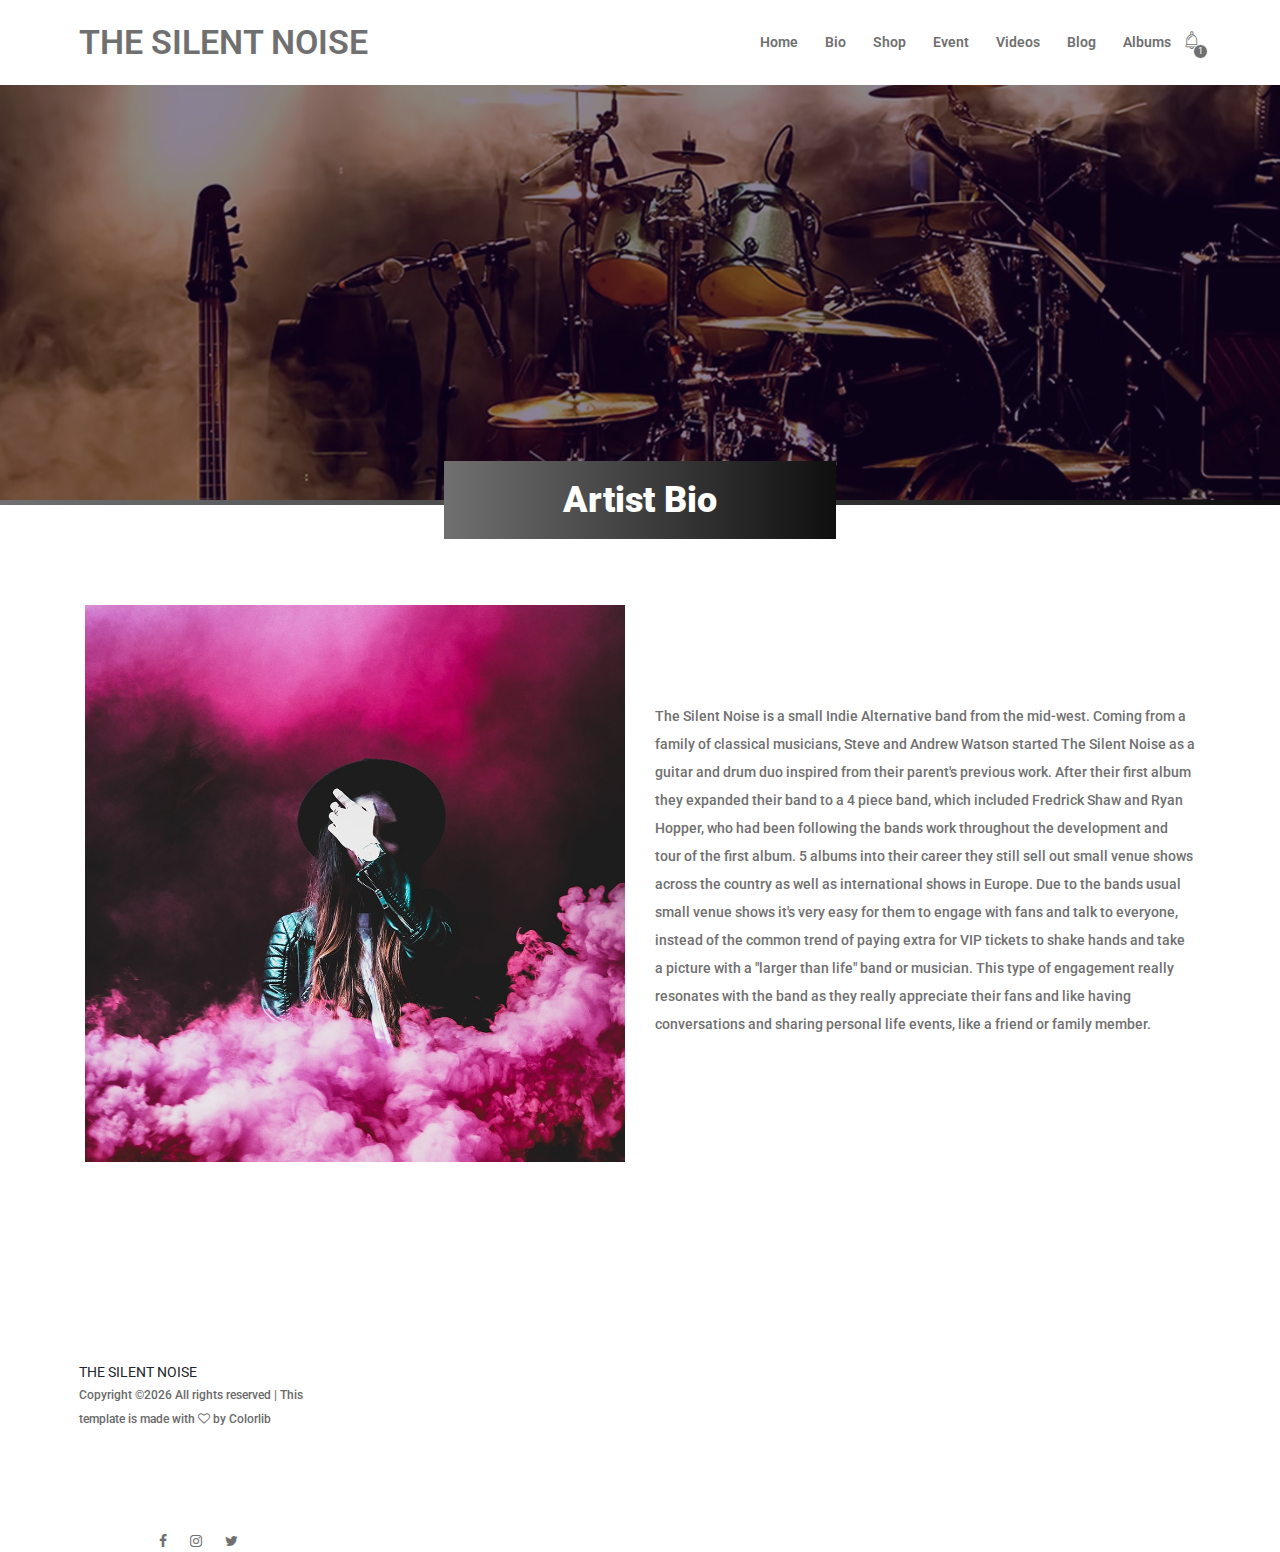
==== commit 2e6afe01: "Numerous updates" ====
--- a/about-us.html
+++ b/about-us.html
@@ -65,7 +65,7 @@
                                 </ul>
                                 <!-- Cart Button -->
                                 <div class="cart-btn">
-                                    <p><span class="icon-bell"></span> <span class="quantity">1</span></p>
+                                    <a href="login.html"><p><span class="icon-bell"></span> <span class="quantity">1</span></p></a>
                                 </div>
 
                             </div>
@@ -101,184 +101,21 @@
                 <!-- About Content -->
                 <div class="col-12 col-lg-6">
                     <div class="about--content mb-100">
-                        <h4>Hello, <br>It’s Michael Smithson</h4>
-                        <p>Nulla pretium tincidunt felis, nec sollicitudin mauris lobortis in. Aliquam eu feugiat ligula, laoreet efficitur nulla. Morbi nec neque porta, elementum massa at, vehicula nunc. Nulla facilisi. Donec id purus eu lectus imperdiet varius. Curabitur consectetur nunc sem, vitae cursus enim tempor eget. Praesent pellentesque nisi urna, sit amet suscipit ligula posuere id. Aenean id tortor vel quam ornare gravida. Phasellus luctus feugiat nunc, quis vulputate ipsum convallis quis. Integer vel nulla erat. Donec erat metus, luctus quis maximus quis, volutpat eu tellus. Interdum et malesuada fames ac ante ipsum primis in faucibus.</p>
+                        <h4>Hello, <br>It’s The Silent Noise</h4>
+                        <p>The Silent Noise is a small Indie Alternative band from the mid-west. Coming from a family of classical musicians, Steve and Andrew Watson started The Silent Noise as a guitar and drum duo inspired from their parent's previous work. After their first album they expanded their band to a 4 piece band, which included Fredrick Shaw and Ryan Hopper, who had been following the bands work throughout the development and tour of the first album. 5 albums into their career they still sell out small venue shows across the country as well as international shows in Europe. Due to the bands usual small venue shows it's very easy for them to engage with fans and talk to everyone, instead of the common trend of paying extra for VIP tickets to shake hands and take a picture with a "larger than life" band or musician. This type of engagement really resonates with the band as they really appreciate their fans and like having conversations and sharing personal life events, like a friend or family member.</p>
                         <!-- Key Notes -->
-                        <ul class="key-notes">
+                        <!--<ul class="key-notes">
                             <li><div class="check"><img src="img/core-img/check.png" alt=""></div> Donec id purus eu lectus imperdiet varius</li>
                             <li><div class="check"><img src="img/core-img/check.png" alt=""></div> Id purus eu lectus imperdiet var</li>
                             <li><div class="check"><img src="img/core-img/check.png" alt=""></div> Donec id purus eu lectus imperdiet varius</li>
                             <li><div class="check"><img src="img/core-img/check.png" alt=""></div> Id purus eu lectus imperdiet var</li>
-                        </ul>
+                        </ul>-->
                     </div>
                 </div>
             </div>
         </div>
     </div>
     <!-- ##### About Us Area End ##### -->
-
-    <!-- ##### Career Timeline Area Start ##### -->
-    <div class="career-timeline-area section-padding-100">
-        <div class="container">
-            <div class="row">
-                <div class="col-12">
-                    <div class="section-heading">
-                        <h2>My Life &amp; career</h2>
-                        <h6>Sed porta cursus enim, vitae maximus felis luctus iaculis.</h6>
-                    </div>
-                </div>
-            </div>
-
-            <div class="row">
-                <div class="col-12">
-
-                    <!-- Single Timeline Area -->
-                    <div class="single-timeline-area d-flex">
-                        <!-- Timeline Date -->
-                        <div class="timeline-date">
-                            <h2>17 <span>July 1983</span></h2>
-                        </div>
-                        <!-- Timeline Content -->
-                        <div class="timeline-content">
-                            <h5>My childhood</h5>
-                            <p>Nulla facilisi. Donec id purus eu lectus imperdiet varius. Curabitur consectetur nunc sem, vitae cursus enim tempor eget. Praesent pellentesque nisi urna, sit amet suscipit ligula posuere id. Aenean id tortor vel quam ornare gravida. Phasellus luctus feugiat nunc, quis vulputate ipsum convallis quis. Integer vel nulla erat. Donec erat metus, luctus quis maximus quis, volutpat eu tellus. Interdum et malesuada fames ac ante ipsum primis in faucibus. </p>
-                        </div>
-                    </div>
-
-                    <!-- Single Timeline Area -->
-                    <div class="single-timeline-area d-flex">
-                        <!-- Timeline Date -->
-                        <div class="timeline-date">
-                            <h2>25 <span>May 2004</span></h2>
-                        </div>
-                        <!-- Timeline Content -->
-                        <div class="timeline-content">
-                            <h5>Early career years</h5>
-                            <p>Nulla facilisi. Donec id purus eu lectus imperdiet varius. Curabitur consectetur nunc sem, vitae cursus enim tempor eget. Praesent pellentesque nisi urna, sit amet suscipit ligula posuere id. Aenean id tortor vel quam ornare gravida. Phasellus luctus feugiat nunc, quis vulputate ipsum convallis quis. Integer vel nulla erat. Donec erat metus, luctus quis maximus quis, volutpat eu tellus. Interdum et malesuada fames ac ante ipsum primis in faucibus. </p>
-                        </div>
-                    </div>
-
-                    <!-- Single Timeline Area -->
-                    <div class="single-timeline-area d-flex">
-                        <!-- Timeline Date -->
-                        <div class="timeline-date">
-                            <h2>08 <span>May 2007</span></h2>
-                        </div>
-                        <!-- Timeline Content -->
-                        <div class="timeline-content">
-                            <h5>First Album Release</h5>
-                            <p>Nulla facilisi. Donec id purus eu lectus imperdiet varius. Curabitur consectetur nunc sem, vitae cursus enim tempor eget. Praesent pellentesque nisi urna, sit amet suscipit ligula posuere id. Aenean id tortor vel quam ornare gravida. Phasellus luctus feugiat nunc, quis vulputate ipsum convallis quis. Integer vel nulla erat. Donec erat metus, luctus quis maximus quis, volutpat eu tellus. Interdum et malesuada fames ac ante ipsum primis in faucibus. </p>
-                        </div>
-                    </div>
-
-                    <!-- Single Timeline Area -->
-                    <div class="single-timeline-area d-flex">
-                        <!-- Timeline Date -->
-                        <div class="timeline-date">
-                            <h2>30 <span>May 2009</span></h2>
-                        </div>
-                        <!-- Timeline Content -->
-                        <div class="timeline-content">
-                            <h5>My First Live Concert</h5>
-                            <p>Nulla facilisi. Donec id purus eu lectus imperdiet varius. Curabitur consectetur nunc sem, vitae cursus enim tempor eget. Praesent pellentesque nisi urna, sit amet suscipit ligula posuere id. Aenean id tortor vel quam ornare gravida. Phasellus luctus feugiat nunc, quis vulputate ipsum convallis quis. Integer vel nulla erat. Donec erat metus, luctus quis maximus quis, volutpat eu tellus. Interdum et malesuada fames ac ante ipsum primis in faucibus. </p>
-                        </div>
-                    </div>
-
-                </div>
-            </div>
-
-            <div class="row">
-                <div class="col-12">
-                    <div class="timeline-btn text-center mt-100">
-                        <a href="#" class="btn tsn-btn">Load More</a>
-                    </div>
-                </div>
-            </div>
-
-        </div>
-
-        <!-- Side Thumbs -->
-        <div class="first-img">
-            <img src="img/bg-img/man.png" alt="">
-        </div>
-        <div class="second-img">
-            <img src="img/bg-img/microphone.png" alt="">
-        </div>
-    </div>
-    <!-- ##### Career Timeline Area End ##### -->
-
-    <!-- ##### Discography Area Start ##### -->
-    <div class="discography-area section-padding-100">
-        <div class="container">
-            <div class="row">
-                <div class="col-12">
-                    <div class="section-heading dark">
-                        <h2>discography</h2>
-                        <h6>Sed porta cursus enim, vitae maximus felis luctus iaculis.</h6>
-                    </div>
-                </div>
-            </div>
-
-            <div class="row">
-                <div class="col-12">
-                    <!-- Discography Slides -->
-                    <div class="discography-slides owl-carousel">
-                        <!-- Single Discography -->
-                        <div class="single-discography">
-                            <a href="#"><img src="img/bg-img/d1.jpg" alt=""></a>
-                        </div>
-
-                        <!-- Single Discography -->
-                        <div class="single-discography">
-                            <a href="#"><img src="img/bg-img/d2.jpg" alt=""></a>
-                        </div>
-
-                        <!-- Single Discography -->
-                        <div class="single-discography">
-                            <a href="#"><img src="img/bg-img/d3.jpg" alt=""></a>
-                        </div>
-
-                        <!-- Single Discography -->
-                        <div class="single-discography">
-                            <a href="#"><img src="img/bg-img/d4.jpg" alt=""></a>
-                        </div>
-
-                        <!-- Single Discography -->
-                        <div class="single-discography">
-                            <a href="#"><img src="img/bg-img/d5.jpg" alt=""></a>
-                        </div>
-
-                        <!-- Single Discography -->
-                        <div class="single-discography">
-                            <a href="#"><img src="img/bg-img/d6.jpg" alt=""></a>
-                        </div>
-                    </div>
-                </div>
-            </div>
-        </div>
-    </div>
-    <!-- ##### Discography Area End ##### -->
-
-    <!-- ##### CTA Area Start ##### -->
-    <div class="tsn-cta-area section-padding-100 bg-img bg-overlay2" style="background-image: url(img/bg-img/bg-8.jpg);">
-        <div class="container">
-            <div class="row">
-                <div class="col-12">
-                    <div class="cta-content">
-                        <div class="cta-text">
-                            <span>Unique Way to see a</span>
-                            <h2>Music Concert</h2>
-                            <h4>Search for the best music</h4>
-                        </div>
-                        <div class="cta-btn mt-30">
-                            <a href="#" class="btn tsn-btn">videos</a>
-                        </div>
-                    </div>
-                </div>
-            </div>
-        </div>
-    </div>
-    <!-- ##### CTA Area End ##### -->
 
     <!-- ##### Footer Area Start ##### -->
     <footer class="footer-area section-padding-100-0">
@@ -298,12 +135,9 @@
                     <!-- Footer Widget Area -->
                     <!-- Social Button -->
                     <div class="top-social-info">
-                        <a href="#"><i class="fa fa-pinterest" aria-hidden="false"></i></a>
-                        <a href="#"><i class="fa fa-facebook" aria-hidden="false"></i></a>
+                        <a href="https://faecbook.com"><i class="fa fa-facebook" aria-hidden="false"></i></a>
+                        <a href="https://www.instagram.com/silentnoise2018/?hl=en"><i class="fa fa-instagram" aria-hidden="false"></i></a>
                         <a href="https://twitter.com/SilentN55633658"><i class="fa fa-twitter" aria-hidden="false"></i></a>
-                        <a href="#"><i class="fa fa-dribbble" aria-hidden="false"></i></a>
-                        <a href="#"><i class="fa fa-behance" aria-hidden="false"></i></a>
-                        <a href="#"><i class="fa fa-linkedin" aria-hidden="false"></i></a>
                     </div>
                 </div>
             </div>
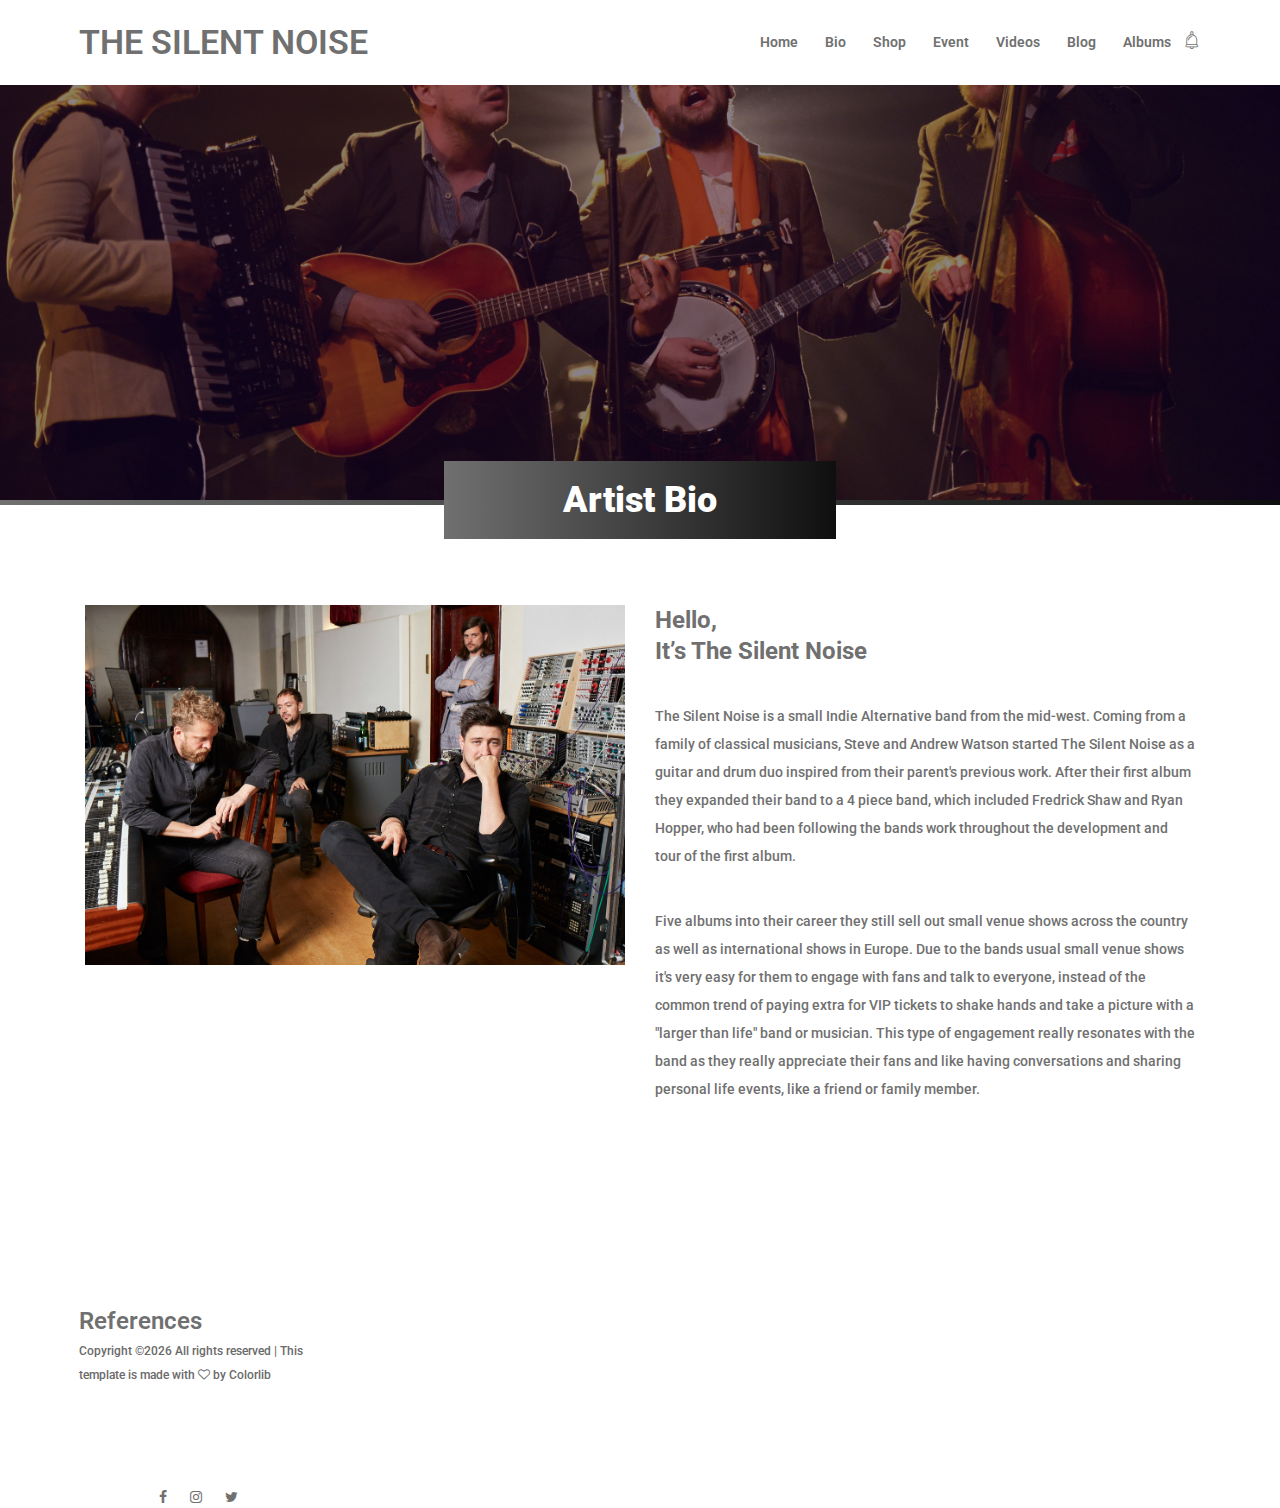
==== commit 57ee7bb4: "Various changes" ====
--- a/about-us.html
+++ b/about-us.html
@@ -12,7 +12,7 @@
     <title>The Silent Noise</title>
 
     <!-- Favicon -->
-    <link rel="icon" href="img/core-img/favicon.ico">
+    <link rel="icon" href="favicon.ico">
 
     <!-- Core Stylesheet -->
     <link rel="stylesheet" href="style.min.css">
@@ -23,7 +23,7 @@
     <!-- ##### Preloader ##### -->
     <div class="preloader d-flex align-items-center justify-content-center">
         <div class="circle-preloader">
-            <img src="img/core-img/compact-disc.png" alt="">
+            <img src="compact-disc.png" alt="">
         </div>
     </div>
 
@@ -37,7 +37,7 @@
                     <nav class="classy-navbar justify-content-between" id="tsnNav">
 
                         <!-- Nav brand -->
-                        <b href="index.html">THE SILENT NOISE</b>
+                        <a href="index.html" style="font-size: 34px; color: #707070; font-weight: 600">THE SILENT NOISE</a>
 
                         <!-- Navbar Toggler -->
                         <div class="classy-navbar-toggler">
@@ -65,7 +65,7 @@
                                 </ul>
                                 <!-- Cart Button -->
                                 <div class="cart-btn">
-                                    <a href="login.html"><p><span class="icon-bell"></span> <span class="quantity">1</span></p></a>
+                                    <a href="login.html"><p><span class="icon-bell"></span></p></a>
                                 </div>
 
                             </div>
@@ -79,7 +79,7 @@
     <!-- ##### Header Area End ##### -->
 
     <!-- ##### breadcrumb Area Start ##### -->
-    <div class="breadcrumb-area bg-img bg-overlay2" style="background-image: url(img/bg-img/img3.png);">
+    <div class="breadcrumb-area bg-img bg-overlay2" style="background-image: url(img/bg-img/BioHeader.jpg);">
         <div class="breadcrumbContent">
             <h2>Artist Bio</h2>
         </div>
@@ -95,14 +95,16 @@
                 <!-- About Thumbnail -->
                 <div class="col-12 col-lg-6">
                     <div class="about-thumbnail mb-100">
-                        <img src="img/bg-img/bg-7.jpg" alt="">
+                        <img src="img/bg-img/BioBody.jpg" alt="">
                     </div>
                 </div>
                 <!-- About Content -->
                 <div class="col-12 col-lg-6">
                     <div class="about--content mb-100">
-                        <h4>Hello, <br>It’s The Silent Noise</h4>
-                        <p>The Silent Noise is a small Indie Alternative band from the mid-west. Coming from a family of classical musicians, Steve and Andrew Watson started The Silent Noise as a guitar and drum duo inspired from their parent's previous work. After their first album they expanded their band to a 4 piece band, which included Fredrick Shaw and Ryan Hopper, who had been following the bands work throughout the development and tour of the first album. 5 albums into their career they still sell out small venue shows across the country as well as international shows in Europe. Due to the bands usual small venue shows it's very easy for them to engage with fans and talk to everyone, instead of the common trend of paying extra for VIP tickets to shake hands and take a picture with a "larger than life" band or musician. This type of engagement really resonates with the band as they really appreciate their fans and like having conversations and sharing personal life events, like a friend or family member.</p>
+                        <h4 style="color: #707070;">Hello, <br>It’s The Silent Noise</h4>
+                        <p>The Silent Noise is a small Indie Alternative band from the mid-west. Coming from a family of classical musicians, Steve and Andrew Watson started The Silent Noise as a guitar and drum duo inspired from their parent's previous work. After their first album they expanded their band to a 4 piece band, which included Fredrick Shaw and Ryan Hopper, who had been following the bands work throughout the development and tour of the first album.</p>
+                        <br>
+                        <p>Five albums into their career they still sell out small venue shows across the country as well as international shows in Europe. Due to the bands usual small venue shows it's very easy for them to engage with fans and talk to everyone, instead of the common trend of paying extra for VIP tickets to shake hands and take a picture with a "larger than life" band or musician. This type of engagement really resonates with the band as they really appreciate their fans and like having conversations and sharing personal life events, like a friend or family member.</p>
                         <!-- Key Notes -->
                         <!--<ul class="key-notes">
                             <li><div class="check"><img src="img/core-img/check.png" alt=""></div> Donec id purus eu lectus imperdiet varius</li>
@@ -125,8 +127,8 @@
                 <!-- Footer Widget Area -->
                 <div class="col-12 col-md-6 col-xl-3">
                     <div class="footer-widget-area mb-100">
-                        <c href="index.html">THE SILENT NOISE</c>
-                        <p class="copywrite-text"><a href="#"><!-- Link back to Colorlib can't be removed. Template is licensed under CC BY 3.0. -->
+                        <a href="references.html" style="font-size: 24px; color: #707070; font-weight: 600">References</a>
+                        <p class="copywrite-text"><a href="#"></a><!-- Link back to Colorlib can't be removed. Template is licensed under CC BY 3.0. -->
 Copyright &copy;<script>document.write(new Date().getFullYear());</script> All rights reserved | This template is made with <i class="fa fa-heart-o" aria-hidden="true"></i> by <a href="https://colorlib.com" target="_blank">Colorlib</a>
 <!-- Link back to Colorlib can't be removed. Template is licensed under CC BY 3.0. -->
 </p>
@@ -135,7 +137,7 @@
                     <!-- Footer Widget Area -->
                     <!-- Social Button -->
                     <div class="top-social-info">
-                        <a href="https://faecbook.com"><i class="fa fa-facebook" aria-hidden="false"></i></a>
+                        <a href="https://facebook.com"><i class="fa fa-facebook" aria-hidden="false"></i></a>
                         <a href="https://www.instagram.com/silentnoise2018/?hl=en"><i class="fa fa-instagram" aria-hidden="false"></i></a>
                         <a href="https://twitter.com/SilentN55633658"><i class="fa fa-twitter" aria-hidden="false"></i></a>
                     </div>
--- a/style.min.css
+++ b/style.min.css
@@ -17,4 +17,4 @@
 */.animated{-webkit-animation-duration:1s;animation-duration:1s;-webkit-animation-fill-mode:both;animation-fill-mode:both}.animated.hinge{-webkit-animation-duration:2s;animation-duration:2s}@-webkit-keyframes bounce{0%,100%,20%,50%,80%{-webkit-transform:translateY(0);transform:translateY(0)}40%{-webkit-transform:translateY(-30px);transform:translateY(-30px)}60%{-webkit-transform:translateY(-15px);transform:translateY(-15px)}}@keyframes bounce{0%,100%,20%,50%,80%{-webkit-transform:translateY(0);-ms-transform:translateY(0);transform:translateY(0)}40%{-webkit-transform:translateY(-30px);-ms-transform:translateY(-30px);transform:translateY(-30px)}60%{-webkit-transform:translateY(-15px);-ms-transform:translateY(-15px);transform:translateY(-15px)}}.bounce{-webkit-animation-name:bounce;animation-name:bounce}@-webkit-keyframes flash{0%,100%,50%{opacity:1}25%,75%{opacity:0}}@keyframes flash{0%,100%,50%{opacity:1}25%,75%{opacity:0}}.flash{-webkit-animation-name:flash;animation-name:flash}@-webkit-keyframes pulse{0%{-webkit-transform:scale(1);transform:scale(1)}50%{-webkit-transform:scale(1.1);transform:scale(1.1)}100%{-webkit-transform:scale(1);transform:scale(1)}}@keyframes pulse{0%{-webkit-transform:scale(1);-ms-transform:scale(1);transform:scale(1)}50%{-webkit-transform:scale(1.1);-ms-transform:scale(1.1);transform:scale(1.1)}100%{-webkit-transform:scale(1);-ms-transform:scale(1);transform:scale(1)}}.pulse{-webkit-animation-name:pulse;animation-name:pulse}@-webkit-keyframes shake{0%,100%{-webkit-transform:translateX(0);transform:translateX(0)}10%,30%,50%,70%,90%{-webkit-transform:translateX(-10px);transform:translateX(-10px)}20%,40%,60%,80%{-webkit-transform:translateX(10px);transform:translateX(10px)}}@keyframes shake{0%,100%{-webkit-transform:translateX(0);-ms-transform:translateX(0);transform:translateX(0)}10%,30%,50%,70%,90%{-webkit-transform:translateX(-10px);-ms-transform:translateX(-10px);transform:translateX(-10px)}20%,40%,60%,80%{-webkit-transform:translateX(10px);-ms-transform:translateX(10px);transform:translateX(10px)}}.shake{-webkit-animation-name:shake;animation-name:shake}@-webkit-keyframes swing{20%{-webkit-transform:rotate(15deg);transform:rotate(15deg)}40%{-webkit-transform:rotate(-10deg);transform:rotate(-10deg)}60%{-webkit-transform:rotate(5deg);transform:rotate(5deg)}80%{-webkit-transform:rotate(-5deg);transform:rotate(-5deg)}100%{-webkit-transform:rotate(0);transform:rotate(0)}}@keyframes swing{20%{-webkit-transform:rotate(15deg);-ms-transform:rotate(15deg);transform:rotate(15deg)}40%{-webkit-transform:rotate(-10deg);-ms-transform:rotate(-10deg);transform:rotate(-10deg)}60%{-webkit-transform:rotate(5deg);-ms-transform:rotate(5deg);transform:rotate(5deg)}80%{-webkit-transform:rotate(-5deg);-ms-transform:rotate(-5deg);transform:rotate(-5deg)}100%{-webkit-transform:rotate(0);-ms-transform:rotate(0);transform:rotate(0)}}.swing{-webkit-transform-origin:top center;-ms-transform-origin:top center;transform-origin:top center;-webkit-animation-name:swing;animation-name:swing}@-webkit-keyframes tada{0%{-webkit-transform:scale(1);transform:scale(1)}10%,20%{-webkit-transform:scale(.9) rotate(-3deg);transform:scale(.9) rotate(-3deg)}30%,50%,70%,90%{-webkit-transform:scale(1.1) rotate(3deg);transform:scale(1.1) rotate(3deg)}40%,60%,80%{-webkit-transform:scale(1.1) rotate(-3deg);transform:scale(1.1) rotate(-3deg)}100%{-webkit-transform:scale(1) rotate(0);transform:scale(1) rotate(0)}}@keyframes tada{0%{-webkit-transform:scale(1);-ms-transform:scale(1);transform:scale(1)}10%,20%{-webkit-transform:scale(.9) rotate(-3deg);-ms-transform:scale(.9) rotate(-3deg);transform:scale(.9) rotate(-3deg)}30%,50%,70%,90%{-webkit-transform:scale(1.1) rotate(3deg);-ms-transform:scale(1.1) rotate(3deg);transform:scale(1.1) rotate(3deg)}40%,60%,80%{-webkit-transform:scale(1.1) rotate(-3deg);-ms-transform:scale(1.1) rotate(-3deg);transform:scale(1.1) rotate(-3deg)}100%{-webkit-transform:scale(1) rotate(0);-ms-transform:scale(1) rotate(0);transform:scale(1) rotate(0)}}.tada{-webkit-animation-name:tada;animation-name:tada}@-webkit-keyframes wobble{0%{-webkit-transform:translateX(0);transform:translateX(0)}15%{-webkit-transform:translateX(-25%) rotate(-5deg);transform:translateX(-25%) rotate(-5deg)}30%{-webkit-transform:translateX(20%) rotate(3deg);transform:translateX(20%) rotate(3deg)}45%{-webkit-transform:translateX(-15%) rotate(-3deg);transform:translateX(-15%) rotate(-3deg)}60%{-webkit-transform:translateX(10%) rotate(2deg);transform:translateX(10%) rotate(2deg)}75%{-webkit-transform:translateX(-5%) rotate(-1deg);transform:translateX(-5%) rotate(-1deg)}100%{-webkit-transform:translateX(0);transform:translateX(0)}}@keyframes wobble{0%{-webkit-transform:translateX(0);-ms-transform:translateX(0);transform:translateX(0)}15%{-webkit-transform:translateX(-25%) rotate(-5deg);-ms-transform:translateX(-25%) rotate(-5deg);transform:translateX(-25%) rotate(-5deg)}30%{-webkit-transform:translateX(20%) rotate(3deg);-ms-transform:translateX(20%) rotate(3deg);transform:translateX(20%) rotate(3deg)}45%{-webkit-transform:translateX(-15%) rotate(-3deg);-ms-transform:translateX(-15%) rotate(-3deg);transform:translateX(-15%) rotate(-3deg)}60%{-webkit-transform:translateX(10%) rotate(2deg);-ms-transform:translateX(10%) rotate(2deg);transform:translateX(10%) rotate(2deg)}75%{-webkit-transform:translateX(-5%) rotate(-1deg);-ms-transform:translateX(-5%) rotate(-1deg);transform:translateX(-5%) rotate(-1deg)}100%{-webkit-transform:translateX(0);-ms-transform:translateX(0);transform:translateX(0)}}.wobble{-webkit-animation-name:wobble;animation-name:wobble}@-webkit-keyframes bounceIn{0%{opacity:0;-webkit-transform:scale(.3);transform:scale(.3)}50%{opacity:1;-webkit-transform:scale(1.05);transform:scale(1.05)}70%{-webkit-transform:scale(.9);transform:scale(.9)}100%{-webkit-transform:scale(1);transform:scale(1)}}@keyframes bounceIn{0%{opacity:0;-webkit-transform:scale(.3);-ms-transform:scale(.3);transform:scale(.3)}50%{opacity:1;-webkit-transform:scale(1.05);-ms-transform:scale(1.05);transform:scale(1.05)}70%{-webkit-transform:scale(.9);-ms-transform:scale(.9);transform:scale(.9)}100%{-webkit-transform:scale(1);-ms-transform:scale(1);transform:scale(1)}}.bounceIn{-webkit-animation-name:bounceIn;animation-name:bounceIn}@-webkit-keyframes bounceInDown{0%{opacity:0;-webkit-transform:translateY(-2000px);transform:translateY(-2000px)}60%{opacity:1;-webkit-transform:translateY(30px);transform:translateY(30px)}80%{-webkit-transform:translateY(-10px);transform:translateY(-10px)}100%{-webkit-transform:translateY(0);transform:translateY(0)}}@keyframes bounceInDown{0%{opacity:0;-webkit-transform:translateY(-2000px);-ms-transform:translateY(-2000px);transform:translateY(-2000px)}60%{opacity:1;-webkit-transform:translateY(30px);-ms-transform:translateY(30px);transform:translateY(30px)}80%{-webkit-transform:translateY(-10px);-ms-transform:translateY(-10px);transform:translateY(-10px)}100%{-webkit-transform:translateY(0);-ms-transform:translateY(0);transform:translateY(0)}}.bounceInDown{-webkit-animation-name:bounceInDown;animation-name:bounceInDown}@-webkit-keyframes bounceInLeft{0%{opacity:0;-webkit-transform:translateX(-2000px);transform:translateX(-2000px)}60%{opacity:1;-webkit-transform:translateX(30px);transform:translateX(30px)}80%{-webkit-transform:translateX(-10px);transform:translateX(-10px)}100%{-webkit-transform:translateX(0);transform:translateX(0)}}@keyframes bounceInLeft{0%{opacity:0;-webkit-transform:translateX(-2000px);-ms-transform:translateX(-2000px);transform:translateX(-2000px)}60%{opacity:1;-webkit-transform:translateX(30px);-ms-transform:translateX(30px);transform:translateX(30px)}80%{-webkit-transform:translateX(-10px);-ms-transform:translateX(-10px);transform:translateX(-10px)}100%{-webkit-transform:translateX(0);-ms-transform:translateX(0);transform:translateX(0)}}.bounceInLeft{-webkit-animation-name:bounceInLeft;animation-name:bounceInLeft}@-webkit-keyframes bounceInRight{0%{opacity:0;-webkit-transform:translateX(2000px);transform:translateX(2000px)}60%{opacity:1;-webkit-transform:translateX(-30px);transform:translateX(-30px)}80%{-webkit-transform:translateX(10px);transform:translateX(10px)}100%{-webkit-transform:translateX(0);transform:translateX(0)}}@keyframes bounceInRight{0%{opacity:0;-webkit-transform:translateX(2000px);-ms-transform:translateX(2000px);transform:translateX(2000px)}60%{opacity:1;-webkit-transform:translateX(-30px);-ms-transform:translateX(-30px);transform:translateX(-30px)}80%{-webkit-transform:translateX(10px);-ms-transform:translateX(10px);transform:translateX(10px)}100%{-webkit-transform:translateX(0);-ms-transform:translateX(0);transform:translateX(0)}}.bounceInRight{-webkit-animation-name:bounceInRight;animation-name:bounceInRight}@-webkit-keyframes bounceInUp{0%{opacity:0;-webkit-transform:translateY(2000px);transform:translateY(2000px)}60%{opacity:1;-webkit-transform:translateY(-30px);transform:translateY(-30px)}80%{-webkit-transform:translateY(10px);transform:translateY(10px)}100%{-webkit-transform:translateY(0);transform:translateY(0)}}@keyframes bounceInUp{0%{opacity:0;-webkit-transform:translateY(2000px);-ms-transform:translateY(2000px);transform:translateY(2000px)}60%{opacity:1;-webkit-transform:translateY(-30px);-ms-transform:translateY(-30px);transform:translateY(-30px)}80%{-webkit-transform:translateY(10px);-ms-transform:translateY(10px);transform:translateY(10px)}100%{-webkit-transform:translateY(0);-ms-transform:translateY(0);transform:translateY(0)}}.bounceInUp{-webkit-animation-name:bounceInUp;animation-name:bounceInUp}@-webkit-keyframes bounceOut{0%{-webkit-transform:scale(1);transform:scale(1)}25%{-webkit-transform:scale(.95);transform:scale(.95)}50%{opacity:1;-webkit-transform:scale(1.1);transform:scale(1.1)}100%{opacity:0;-webkit-transform:scale(.3);transform:scale(.3)}}@keyframes bounceOut{0%{-webkit-transform:scale(1);-ms-transform:scale(1);transform:scale(1)}25%{-webkit-transform:scale(.95);-ms-transform:scale(.95);transform:scale(.95)}50%{opacity:1;-webkit-transform:scale(1.1);-ms-transform:scale(1.1);transform:scale(1.1)}100%{opacity:0;-webkit-transform:scale(.3);-ms-transform:scale(.3);transform:scale(.3)}}.bounceOut{-webkit-animation-name:bounceOut;animation-name:bounceOut}@-webkit-keyframes bounceOutDown{0%{-webkit-transform:translateY(0);transform:translateY(0)}20%{opacity:1;-webkit-transform:translateY(-20px);transform:translateY(-20px)}100%{opacity:0;-webkit-transform:translateY(2000px);transform:translateY(2000px)}}@keyframes bounceOutDown{0%{-webkit-transform:translateY(0);-ms-transform:translateY(0);transform:translateY(0)}20%{opacity:1;-webkit-transform:translateY(-20px);-ms-transform:translateY(-20px);transform:translateY(-20px)}100%{opacity:0;-webkit-transform:translateY(2000px);-ms-transform:translateY(2000px);transform:translateY(2000px)}}.bounceOutDown{-webkit-animation-name:bounceOutDown;animation-name:bounceOutDown}@-webkit-keyframes bounceOutLeft{0%{-webkit-transform:translateX(0);transform:translateX(0)}20%{opacity:1;-webkit-transform:translateX(20px);transform:translateX(20px)}100%{opacity:0;-webkit-transform:translateX(-2000px);transform:translateX(-2000px)}}@keyframes bounceOutLeft{0%{-webkit-transform:translateX(0);-ms-transform:translateX(0);transform:translateX(0)}20%{opacity:1;-webkit-transform:translateX(20px);-ms-transform:translateX(20px);transform:translateX(20px)}100%{opacity:0;-webkit-transform:translateX(-2000px);-ms-transform:translateX(-2000px);transform:translateX(-2000px)}}.bounceOutLeft{-webkit-animation-name:bounceOutLeft;animation-name:bounceOutLeft}@-webkit-keyframes bounceOutRight{0%{-webkit-transform:translateX(0);transform:translateX(0)}20%{opacity:1;-webkit-transform:translateX(-20px);transform:translateX(-20px)}100%{opacity:0;-webkit-transform:translateX(2000px);transform:translateX(2000px)}}@keyframes bounceOutRight{0%{-webkit-transform:translateX(0);-ms-transform:translateX(0);transform:translateX(0)}20%{opacity:1;-webkit-transform:translateX(-20px);-ms-transform:translateX(-20px);transform:translateX(-20px)}100%{opacity:0;-webkit-transform:translateX(2000px);-ms-transform:translateX(2000px);transform:translateX(2000px)}}.bounceOutRight{-webkit-animation-name:bounceOutRight;animation-name:bounceOutRight}@-webkit-keyframes bounceOutUp{0%{-webkit-transform:translateY(0);transform:translateY(0)}20%{opacity:1;-webkit-transform:translateY(20px);transform:translateY(20px)}100%{opacity:0;-webkit-transform:translateY(-2000px);transform:translateY(-2000px)}}@keyframes bounceOutUp{0%{-webkit-transform:translateY(0);-ms-transform:translateY(0);transform:translateY(0)}20%{opacity:1;-webkit-transform:translateY(20px);-ms-transform:translateY(20px);transform:translateY(20px)}100%{opacity:0;-webkit-transform:translateY(-2000px);-ms-transform:translateY(-2000px);transform:translateY(-2000px)}}.bounceOutUp{-webkit-animation-name:bounceOutUp;animation-name:bounceOutUp}@-webkit-keyframes fadeIn{0%{opacity:0}100%{opacity:1}}@keyframes fadeIn{0%{opacity:0}100%{opacity:1}}.fadeIn{-webkit-animation-name:fadeIn;animation-name:fadeIn}@-webkit-keyframes fadeInDown{0%{opacity:0;-webkit-transform:translateY(-20px);transform:translateY(-20px)}100%{opacity:1;-webkit-transform:translateY(0);transform:translateY(0)}}@keyframes fadeInDown{0%{opacity:0;-webkit-transform:translateY(-20px);-ms-transform:translateY(-20px);transform:translateY(-20px)}100%{opacity:1;-webkit-transform:translateY(0);-ms-transform:translateY(0);transform:translateY(0)}}.fadeInDown{-webkit-animation-name:fadeInDown;animation-name:fadeInDown}@-webkit-keyframes fadeInDownBig{0%{opacity:0;-webkit-transform:translateY(-2000px);transform:translateY(-2000px)}100%{opacity:1;-webkit-transform:translateY(0);transform:translateY(0)}}@keyframes fadeInDownBig{0%{opacity:0;-webkit-transform:translateY(-2000px);-ms-transform:translateY(-2000px);transform:translateY(-2000px)}100%{opacity:1;-webkit-transform:translateY(0);-ms-transform:translateY(0);transform:translateY(0)}}.fadeInDownBig{-webkit-animation-name:fadeInDownBig;animation-name:fadeInDownBig}@-webkit-keyframes fadeInLeft{0%{opacity:0;-webkit-transform:translateX(-20px);transform:translateX(-20px)}100%{opacity:1;-webkit-transform:translateX(0);transform:translateX(0)}}@keyframes fadeInLeft{0%{opacity:0;-webkit-transform:translateX(-20px);-ms-transform:translateX(-20px);transform:translateX(-20px)}100%{opacity:1;-webkit-transform:translateX(0);-ms-transform:translateX(0);transform:translateX(0)}}.fadeInLeft{-webkit-animation-name:fadeInLeft;animation-name:fadeInLeft}@-webkit-keyframes fadeInLeftBig{0%{opacity:0;-webkit-transform:translateX(-2000px);transform:translateX(-2000px)}100%{opacity:1;-webkit-transform:translateX(0);transform:translateX(0)}}@keyframes fadeInLeftBig{0%{opacity:0;-webkit-transform:translateX(-2000px);-ms-transform:translateX(-2000px);transform:translateX(-2000px)}100%{opacity:1;-webkit-transform:translateX(0);-ms-transform:translateX(0);transform:translateX(0)}}.fadeInLeftBig{-webkit-animation-name:fadeInLeftBig;animation-name:fadeInLeftBig}@-webkit-keyframes fadeInRight{0%{opacity:0;-webkit-transform:translateX(20px);transform:translateX(20px)}100%{opacity:1;-webkit-transform:translateX(0);transform:translateX(0)}}@keyframes fadeInRight{0%{opacity:0;-webkit-transform:translateX(20px);-ms-transform:translateX(20px);transform:translateX(20px)}100%{opacity:1;-webkit-transform:translateX(0);-ms-transform:translateX(0);transform:translateX(0)}}.fadeInRight{-webkit-animation-name:fadeInRight;animation-name:fadeInRight}@-webkit-keyframes fadeInRightBig{0%{opacity:0;-webkit-transform:translateX(2000px);transform:translateX(2000px)}100%{opacity:1;-webkit-transform:translateX(0);transform:translateX(0)}}@keyframes fadeInRightBig{0%{opacity:0;-webkit-transform:translateX(2000px);-ms-transform:translateX(2000px);transform:translateX(2000px)}100%{opacity:1;-webkit-transform:translateX(0);-ms-transform:translateX(0);transform:translateX(0)}}.fadeInRightBig{-webkit-animation-name:fadeInRightBig;animation-name:fadeInRightBig}@-webkit-keyframes fadeInUp{0%{opacity:0;-webkit-transform:translateY(20px);transform:translateY(20px)}100%{opacity:1;-webkit-transform:translateY(0);transform:translateY(0)}}@keyframes fadeInUp{0%{opacity:0;-webkit-transform:translateY(20px);-ms-transform:translateY(20px);transform:translateY(20px)}100%{opacity:1;-webkit-transform:translateY(0);-ms-transform:translateY(0);transform:translateY(0)}}.fadeInUp{-webkit-animation-name:fadeInUp;animation-name:fadeInUp}@-webkit-keyframes fadeInUpBig{0%{opacity:0;-webkit-transform:translateY(2000px);transform:translateY(2000px)}100%{opacity:1;-webkit-transform:translateY(0);transform:translateY(0)}}@keyframes fadeInUpBig{0%{opacity:0;-webkit-transform:translateY(2000px);-ms-transform:translateY(2000px);transform:translateY(2000px)}100%{opacity:1;-webkit-transform:translateY(0);-ms-transform:translateY(0);transform:translateY(0)}}.fadeInUpBig{-webkit-animation-name:fadeInUpBig;animation-name:fadeInUpBig}@-webkit-keyframes fadeOut{0%{opacity:1}100%{opacity:0}}@keyframes fadeOut{0%{opacity:1}100%{opacity:0}}.fadeOut{-webkit-animation-name:fadeOut;animation-name:fadeOut}@-webkit-keyframes fadeOutDown{0%{opacity:1;-webkit-transform:translateY(0);transform:translateY(0)}100%{opacity:0;-webkit-transform:translateY(20px);transform:translateY(20px)}}@keyframes fadeOutDown{0%{opacity:1;-webkit-transform:translateY(0);-ms-transform:translateY(0);transform:translateY(0)}100%{opacity:0;-webkit-transform:translateY(20px);-ms-transform:translateY(20px);transform:translateY(20px)}}.fadeOutDown{-webkit-animation-name:fadeOutDown;animation-name:fadeOutDown}@-webkit-keyframes fadeOutDownBig{0%{opacity:1;-webkit-transform:translateY(0);transform:translateY(0)}100%{opacity:0;-webkit-transform:translateY(2000px);transform:translateY(2000px)}}@keyframes fadeOutDownBig{0%{opacity:1;-webkit-transform:translateY(0);-ms-transform:translateY(0);transform:translateY(0)}100%{opacity:0;-webkit-transform:translateY(2000px);-ms-transform:translateY(2000px);transform:translateY(2000px)}}.fadeOutDownBig{-webkit-animation-name:fadeOutDownBig;animation-name:fadeOutDownBig}@-webkit-keyframes fadeOutLeft{0%{opacity:1;-webkit-transform:translateX(0);transform:translateX(0)}100%{opacity:0;-webkit-transform:translateX(-20px);transform:translateX(-20px)}}@keyframes fadeOutLeft{0%{opacity:1;-webkit-transform:translateX(0);-ms-transform:translateX(0);transform:translateX(0)}100%{opacity:0;-webkit-transform:translateX(-20px);-ms-transform:translateX(-20px);transform:translateX(-20px)}}.fadeOutLeft{-webkit-animation-name:fadeOutLeft;animation-name:fadeOutLeft}@-webkit-keyframes fadeOutLeftBig{0%{opacity:1;-webkit-transform:translateX(0);transform:translateX(0)}100%{opacity:0;-webkit-transform:translateX(-2000px);transform:translateX(-2000px)}}@keyframes fadeOutLeftBig{0%{opacity:1;-webkit-transform:translateX(0);-ms-transform:translateX(0);transform:translateX(0)}100%{opacity:0;-webkit-transform:translateX(-2000px);-ms-transform:translateX(-2000px);transform:translateX(-2000px)}}.fadeOutLeftBig{-webkit-animation-name:fadeOutLeftBig;animation-name:fadeOutLeftBig}@-webkit-keyframes fadeOutRight{0%{opacity:1;-webkit-transform:translateX(0);transform:translateX(0)}100%{opacity:0;-webkit-transform:translateX(20px);transform:translateX(20px)}}@keyframes fadeOutRight{0%{opacity:1;-webkit-transform:translateX(0);-ms-transform:translateX(0);transform:translateX(0)}100%{opacity:0;-webkit-transform:translateX(20px);-ms-transform:translateX(20px);transform:translateX(20px)}}.fadeOutRight{-webkit-animation-name:fadeOutRight;animation-name:fadeOutRight}@-webkit-keyframes fadeOutRightBig{0%{opacity:1;-webkit-transform:translateX(0);transform:translateX(0)}100%{opacity:0;-webkit-transform:translateX(2000px);transform:translateX(2000px)}}@keyframes fadeOutRightBig{0%{opacity:1;-webkit-transform:translateX(0);-ms-transform:translateX(0);transform:translateX(0)}100%{opacity:0;-webkit-transform:translateX(2000px);-ms-transform:translateX(2000px);transform:translateX(2000px)}}.fadeOutRightBig{-webkit-animation-name:fadeOutRightBig;animation-name:fadeOutRightBig}@-webkit-keyframes fadeOutUp{0%{opacity:1;-webkit-transform:translateY(0);transform:translateY(0)}100%{opacity:0;-webkit-transform:translateY(-20px);transform:translateY(-20px)}}@keyframes fadeOutUp{0%{opacity:1;-webkit-transform:translateY(0);-ms-transform:translateY(0);transform:translateY(0)}100%{opacity:0;-webkit-transform:translateY(-20px);-ms-transform:translateY(-20px);transform:translateY(-20px)}}.fadeOutUp{-webkit-animation-name:fadeOutUp;animation-name:fadeOutUp}@-webkit-keyframes fadeOutUpBig{0%{opacity:1;-webkit-transform:translateY(0);transform:translateY(0)}100%{opacity:0;-webkit-transform:translateY(-2000px);transform:translateY(-2000px)}}@keyframes fadeOutUpBig{0%{opacity:1;-webkit-transform:translateY(0);-ms-transform:translateY(0);transform:translateY(0)}100%{opacity:0;-webkit-transform:translateY(-2000px);-ms-transform:translateY(-2000px);transform:translateY(-2000px)}}.fadeOutUpBig{-webkit-animation-name:fadeOutUpBig;animation-name:fadeOutUpBig}@-webkit-keyframes flip{0%{-webkit-transform:perspective(400px) translateZ(0) rotateY(0) scale(1);transform:perspective(400px) translateZ(0) rotateY(0) scale(1);-webkit-animation-timing-function:ease-out;animation-timing-function:ease-out}40%{-webkit-transform:perspective(400px) translateZ(150px) rotateY(170deg) scale(1);transform:perspective(400px) translateZ(150px) rotateY(170deg) scale(1);-webkit-animation-timing-function:ease-out;animation-timing-function:ease-out}50%{-webkit-transform:perspective(400px) translateZ(150px) rotateY(190deg) scale(1);transform:perspective(400px) translateZ(150px) rotateY(190deg) scale(1);-webkit-animation-timing-function:ease-in;animation-timing-function:ease-in}80%{-webkit-transform:perspective(400px) translateZ(0) rotateY(360deg) scale(.95);transform:perspective(400px) translateZ(0) rotateY(360deg) scale(.95);-webkit-animation-timing-function:ease-in;animation-timing-function:ease-in}100%{-webkit-transform:perspective(400px) translateZ(0) rotateY(360deg) scale(1);transform:perspective(400px) translateZ(0) rotateY(360deg) scale(1);-webkit-animation-timing-function:ease-in;animation-timing-function:ease-in}}@keyframes flip{0%{-webkit-transform:perspective(400px) translateZ(0) rotateY(0) scale(1);-ms-transform:perspective(400px) translateZ(0) rotateY(0) scale(1);transform:perspective(400px) translateZ(0) rotateY(0) scale(1);-webkit-animation-timing-function:ease-out;animation-timing-function:ease-out}40%{-webkit-transform:perspective(400px) translateZ(150px) rotateY(170deg) scale(1);-ms-transform:perspective(400px) translateZ(150px) rotateY(170deg) scale(1);transform:perspective(400px) translateZ(150px) rotateY(170deg) scale(1);-webkit-animation-timing-function:ease-out;animation-timing-function:ease-out}50%{-webkit-transform:perspective(400px) translateZ(150px) rotateY(190deg) scale(1);-ms-transform:perspective(400px) translateZ(150px) rotateY(190deg) scale(1);transform:perspective(400px) translateZ(150px) rotateY(190deg) scale(1);-webkit-animation-timing-function:ease-in;animation-timing-function:ease-in}80%{-webkit-transform:perspective(400px) translateZ(0) rotateY(360deg) scale(.95);-ms-transform:perspective(400px) translateZ(0) rotateY(360deg) scale(.95);transform:perspective(400px) translateZ(0) rotateY(360deg) scale(.95);-webkit-animation-timing-function:ease-in;animation-timing-function:ease-in}100%{-webkit-transform:perspective(400px) translateZ(0) rotateY(360deg) scale(1);-ms-transform:perspective(400px) translateZ(0) rotateY(360deg) scale(1);transform:perspective(400px) translateZ(0) rotateY(360deg) scale(1);-webkit-animation-timing-function:ease-in;animation-timing-function:ease-in}}.animated.flip{-webkit-backface-visibility:visible;-ms-backface-visibility:visible;backface-visibility:visible;-webkit-animation-name:flip;animation-name:flip}@-webkit-keyframes flipInX{0%{-webkit-transform:perspective(400px) rotateX(90deg);transform:perspective(400px) rotateX(90deg);opacity:0}40%{-webkit-transform:perspective(400px) rotateX(-10deg);transform:perspective(400px) rotateX(-10deg)}70%{-webkit-transform:perspective(400px) rotateX(10deg);transform:perspective(400px) rotateX(10deg)}100%{-webkit-transform:perspective(400px) rotateX(0);transform:perspective(400px) rotateX(0);opacity:1}}@keyframes flipInX{0%{-webkit-transform:perspective(400px) rotateX(90deg);-ms-transform:perspective(400px) rotateX(90deg);transform:perspective(400px) rotateX(90deg);opacity:0}40%{-webkit-transform:perspective(400px) rotateX(-10deg);-ms-transform:perspective(400px) rotateX(-10deg);transform:perspective(400px) rotateX(-10deg)}70%{-webkit-transform:perspective(400px) rotateX(10deg);-ms-transform:perspective(400px) rotateX(10deg);transform:perspective(400px) rotateX(10deg)}100%{-webkit-transform:perspective(400px) rotateX(0);-ms-transform:perspective(400px) rotateX(0);transform:perspective(400px) rotateX(0);opacity:1}}.flipInX{-webkit-backface-visibility:visible!important;-ms-backface-visibility:visible!important;backface-visibility:visible!important;-webkit-animation-name:flipInX;animation-name:flipInX}@-webkit-keyframes flipInY{0%{-webkit-transform:perspective(400px) rotateY(90deg);transform:perspective(400px) rotateY(90deg);opacity:0}40%{-webkit-transform:perspective(400px) rotateY(-10deg);transform:perspective(400px) rotateY(-10deg)}70%{-webkit-transform:perspective(400px) rotateY(10deg);transform:perspective(400px) rotateY(10deg)}100%{-webkit-transform:perspective(400px) rotateY(0);transform:perspective(400px) rotateY(0);opacity:1}}@keyframes flipInY{0%{-webkit-transform:perspective(400px) rotateY(90deg);-ms-transform:perspective(400px) rotateY(90deg);transform:perspective(400px) rotateY(90deg);opacity:0}40%{-webkit-transform:perspective(400px) rotateY(-10deg);-ms-transform:perspective(400px) rotateY(-10deg);transform:perspective(400px) rotateY(-10deg)}70%{-webkit-transform:perspective(400px) rotateY(10deg);-ms-transform:perspective(400px) rotateY(10deg);transform:perspective(400px) rotateY(10deg)}100%{-webkit-transform:perspective(400px) rotateY(0);-ms-transform:perspective(400px) rotateY(0);transform:perspective(400px) rotateY(0);opacity:1}}.flipInY{-webkit-backface-visibility:visible!important;-ms-backface-visibility:visible!important;backface-visibility:visible!important;-webkit-animation-name:flipInY;animation-name:flipInY}@-webkit-keyframes flipOutX{0%{-webkit-transform:perspective(400px) rotateX(0);transform:perspective(400px) rotateX(0);opacity:1}100%{-webkit-transform:perspective(400px) rotateX(90deg);transform:perspective(400px) rotateX(90deg);opacity:0}}@keyframes flipOutX{0%{-webkit-transform:perspective(400px) rotateX(0);-ms-transform:perspective(400px) rotateX(0);transform:perspective(400px) rotateX(0);opacity:1}100%{-webkit-transform:perspective(400px) rotateX(90deg);-ms-transform:perspective(400px) rotateX(90deg);transform:perspective(400px) rotateX(90deg);opacity:0}}.flipOutX{-webkit-animation-name:flipOutX;animation-name:flipOutX;-webkit-backface-visibility:visible!important;-ms-backface-visibility:visible!important;backface-visibility:visible!important}@-webkit-keyframes flipOutY{0%{-webkit-transform:perspective(400px) rotateY(0);transform:perspective(400px) rotateY(0);opacity:1}100%{-webkit-transform:perspective(400px) rotateY(90deg);transform:perspective(400px) rotateY(90deg);opacity:0}}@keyframes flipOutY{0%{-webkit-transform:perspective(400px) rotateY(0);-ms-transform:perspective(400px) rotateY(0);transform:perspective(400px) rotateY(0);opacity:1}100%{-webkit-transform:perspective(400px) rotateY(90deg);-ms-transform:perspective(400px) rotateY(90deg);transform:perspective(400px) rotateY(90deg);opacity:0}}.flipOutY{-webkit-backface-visibility:visible!important;-ms-backface-visibility:visible!important;backface-visibility:visible!important;-webkit-animation-name:flipOutY;animation-name:flipOutY}@-webkit-keyframes lightSpeedIn{0%{-webkit-transform:translateX(100%) skewX(-30deg);transform:translateX(100%) skewX(-30deg);opacity:0}60%{-webkit-transform:translateX(-20%) skewX(30deg);transform:translateX(-20%) skewX(30deg);opacity:1}80%{-webkit-transform:translateX(0) skewX(-15deg);transform:translateX(0) skewX(-15deg);opacity:1}100%{-webkit-transform:translateX(0) skewX(0);transform:translateX(0) skewX(0);opacity:1}}@keyframes lightSpeedIn{0%{-webkit-transform:translateX(100%) skewX(-30deg);-ms-transform:translateX(100%) skewX(-30deg);transform:translateX(100%) skewX(-30deg);opacity:0}60%{-webkit-transform:translateX(-20%) skewX(30deg);-ms-transform:translateX(-20%) skewX(30deg);transform:translateX(-20%) skewX(30deg);opacity:1}80%{-webkit-transform:translateX(0) skewX(-15deg);-ms-transform:translateX(0) skewX(-15deg);transform:translateX(0) skewX(-15deg);opacity:1}100%{-webkit-transform:translateX(0) skewX(0);-ms-transform:translateX(0) skewX(0);transform:translateX(0) skewX(0);opacity:1}}.lightSpeedIn{-webkit-animation-name:lightSpeedIn;animation-name:lightSpeedIn;-webkit-animation-timing-function:ease-out;animation-timing-function:ease-out}@-webkit-keyframes lightSpeedOut{0%{-webkit-transform:translateX(0) skewX(0);transform:translateX(0) skewX(0);opacity:1}100%{-webkit-transform:translateX(100%) skewX(-30deg);transform:translateX(100%) skewX(-30deg);opacity:0}}@keyframes lightSpeedOut{0%{-webkit-transform:translateX(0) skewX(0);-ms-transform:translateX(0) skewX(0);transform:translateX(0) skewX(0);opacity:1}100%{-webkit-transform:translateX(100%) skewX(-30deg);-ms-transform:translateX(100%) skewX(-30deg);transform:translateX(100%) skewX(-30deg);opacity:0}}.lightSpeedOut{-webkit-animation-name:lightSpeedOut;animation-name:lightSpeedOut;-webkit-animation-timing-function:ease-in;animation-timing-function:ease-in}@-webkit-keyframes rotateIn{0%{-webkit-transform-origin:center center;transform-origin:center center;-webkit-transform:rotate(-200deg);transform:rotate(-200deg);opacity:0}100%{-webkit-transform-origin:center center;transform-origin:center center;-webkit-transform:rotate(0);transform:rotate(0);opacity:1}}@keyframes rotateIn{0%{-webkit-transform-origin:center center;-ms-transform-origin:center center;transform-origin:center center;-webkit-transform:rotate(-200deg);-ms-transform:rotate(-200deg);transform:rotate(-200deg);opacity:0}100%{-webkit-transform-origin:center center;-ms-transform-origin:center center;transform-origin:center center;-webkit-transform:rotate(0);-ms-transform:rotate(0);transform:rotate(0);opacity:1}}.rotateIn{-webkit-animation-name:rotateIn;animation-name:rotateIn}@-webkit-keyframes rotateInDownLeft{0%{-webkit-transform-origin:left bottom;transform-origin:left bottom;-webkit-transform:rotate(-90deg);transform:rotate(-90deg);opacity:0}100%{-webkit-transform-origin:left bottom;transform-origin:left bottom;-webkit-transform:rotate(0);transform:rotate(0);opacity:1}}@keyframes rotateInDownLeft{0%{-webkit-transform-origin:left bottom;-ms-transform-origin:left bottom;transform-origin:left bottom;-webkit-transform:rotate(-90deg);-ms-transform:rotate(-90deg);transform:rotate(-90deg);opacity:0}100%{-webkit-transform-origin:left bottom;-ms-transform-origin:left bottom;transform-origin:left bottom;-webkit-transform:rotate(0);-ms-transform:rotate(0);transform:rotate(0);opacity:1}}.rotateInDownLeft{-webkit-animation-name:rotateInDownLeft;animation-name:rotateInDownLeft}@-webkit-keyframes rotateInDownRight{0%{-webkit-transform-origin:right bottom;transform-origin:right bottom;-webkit-transform:rotate(90deg);transform:rotate(90deg);opacity:0}100%{-webkit-transform-origin:right bottom;transform-origin:right bottom;-webkit-transform:rotate(0);transform:rotate(0);opacity:1}}@keyframes rotateInDownRight{0%{-webkit-transform-origin:right bottom;-ms-transform-origin:right bottom;transform-origin:right bottom;-webkit-transform:rotate(90deg);-ms-transform:rotate(90deg);transform:rotate(90deg);opacity:0}100%{-webkit-transform-origin:right bottom;-ms-transform-origin:right bottom;transform-origin:right bottom;-webkit-transform:rotate(0);-ms-transform:rotate(0);transform:rotate(0);opacity:1}}.rotateInDownRight{-webkit-animation-name:rotateInDownRight;animation-name:rotateInDownRight}@-webkit-keyframes rotateInUpLeft{0%{-webkit-transform-origin:left bottom;transform-origin:left bottom;-webkit-transform:rotate(90deg);transform:rotate(90deg);opacity:0}100%{-webkit-transform-origin:left bottom;transform-origin:left bottom;-webkit-transform:rotate(0);transform:rotate(0);opacity:1}}@keyframes rotateInUpLeft{0%{-webkit-transform-origin:left bottom;-ms-transform-origin:left bottom;transform-origin:left bottom;-webkit-transform:rotate(90deg);-ms-transform:rotate(90deg);transform:rotate(90deg);opacity:0}100%{-webkit-transform-origin:left bottom;-ms-transform-origin:left bottom;transform-origin:left bottom;-webkit-transform:rotate(0);-ms-transform:rotate(0);transform:rotate(0);opacity:1}}.rotateInUpLeft{-webkit-animation-name:rotateInUpLeft;animation-name:rotateInUpLeft}@-webkit-keyframes rotateInUpRight{0%{-webkit-transform-origin:right bottom;transform-origin:right bottom;-webkit-transform:rotate(-90deg);transform:rotate(-90deg);opacity:0}100%{-webkit-transform-origin:right bottom;transform-origin:right bottom;-webkit-transform:rotate(0);transform:rotate(0);opacity:1}}@keyframes rotateInUpRight{0%{-webkit-transform-origin:right bottom;-ms-transform-origin:right bottom;transform-origin:right bottom;-webkit-transform:rotate(-90deg);-ms-transform:rotate(-90deg);transform:rotate(-90deg);opacity:0}100%{-webkit-transform-origin:right bottom;-ms-transform-origin:right bottom;transform-origin:right bottom;-webkit-transform:rotate(0);-ms-transform:rotate(0);transform:rotate(0);opacity:1}}.rotateInUpRight{-webkit-animation-name:rotateInUpRight;animation-name:rotateInUpRight}@-webkit-keyframes rotateOut{0%{-webkit-transform-origin:center center;transform-origin:center center;-webkit-transform:rotate(0);transform:rotate(0);opacity:1}100%{-webkit-transform-origin:center center;transform-origin:center center;-webkit-transform:rotate(200deg);transform:rotate(200deg);opacity:0}}@keyframes rotateOut{0%{-webkit-transform-origin:center center;-ms-transform-origin:center center;transform-origin:center center;-webkit-transform:rotate(0);-ms-transform:rotate(0);transform:rotate(0);opacity:1}100%{-webkit-transform-origin:center center;-ms-transform-origin:center center;transform-origin:center center;-webkit-transform:rotate(200deg);-ms-transform:rotate(200deg);transform:rotate(200deg);opacity:0}}.rotateOut{-webkit-animation-name:rotateOut;animation-name:rotateOut}@-webkit-keyframes rotateOutDownLeft{0%{-webkit-transform-origin:left bottom;transform-origin:left bottom;-webkit-transform:rotate(0);transform:rotate(0);opacity:1}100%{-webkit-transform-origin:left bottom;transform-origin:left bottom;-webkit-transform:rotate(90deg);transform:rotate(90deg);opacity:0}}@keyframes rotateOutDownLeft{0%{-webkit-transform-origin:left bottom;-ms-transform-origin:left bottom;transform-origin:left bottom;-webkit-transform:rotate(0);-ms-transform:rotate(0);transform:rotate(0);opacity:1}100%{-webkit-transform-origin:left bottom;-ms-transform-origin:left bottom;transform-origin:left bottom;-webkit-transform:rotate(90deg);-ms-transform:rotate(90deg);transform:rotate(90deg);opacity:0}}.rotateOutDownLeft{-webkit-animation-name:rotateOutDownLeft;animation-name:rotateOutDownLeft}@-webkit-keyframes rotateOutDownRight{0%{-webkit-transform-origin:right bottom;transform-origin:right bottom;-webkit-transform:rotate(0);transform:rotate(0);opacity:1}100%{-webkit-transform-origin:right bottom;transform-origin:right bottom;-webkit-transform:rotate(-90deg);transform:rotate(-90deg);opacity:0}}@keyframes rotateOutDownRight{0%{-webkit-transform-origin:right bottom;-ms-transform-origin:right bottom;transform-origin:right bottom;-webkit-transform:rotate(0);-ms-transform:rotate(0);transform:rotate(0);opacity:1}100%{-webkit-transform-origin:right bottom;-ms-transform-origin:right bottom;transform-origin:right bottom;-webkit-transform:rotate(-90deg);-ms-transform:rotate(-90deg);transform:rotate(-90deg);opacity:0}}.rotateOutDownRight{-webkit-animation-name:rotateOutDownRight;animation-name:rotateOutDownRight}@-webkit-keyframes rotateOutUpLeft{0%{-webkit-transform-origin:left bottom;transform-origin:left bottom;-webkit-transform:rotate(0);transform:rotate(0);opacity:1}100%{-webkit-transform-origin:left bottom;transform-origin:left bottom;-webkit-transform:rotate(-90deg);transform:rotate(-90deg);opacity:0}}@keyframes rotateOutUpLeft{0%{-webkit-transform-origin:left bottom;-ms-transform-origin:left bottom;transform-origin:left bottom;-webkit-transform:rotate(0);-ms-transform:rotate(0);transform:rotate(0);opacity:1}100%{-webkit-transform-origin:left bottom;-ms-transform-origin:left bottom;transform-origin:left bottom;-webkit-transform:rotate(-90deg);-ms-transform:rotate(-90deg);transform:rotate(-90deg);opacity:0}}.rotateOutUpLeft{-webkit-animation-name:rotateOutUpLeft;animation-name:rotateOutUpLeft}@-webkit-keyframes rotateOutUpRight{0%{-webkit-transform-origin:right bottom;transform-origin:right bottom;-webkit-transform:rotate(0);transform:rotate(0);opacity:1}100%{-webkit-transform-origin:right bottom;transform-origin:right bottom;-webkit-transform:rotate(90deg);transform:rotate(90deg);opacity:0}}@keyframes rotateOutUpRight{0%{-webkit-transform-origin:right bottom;-ms-transform-origin:right bottom;transform-origin:right bottom;-webkit-transform:rotate(0);-ms-transform:rotate(0);transform:rotate(0);opacity:1}100%{-webkit-transform-origin:right bottom;-ms-transform-origin:right bottom;transform-origin:right bottom;-webkit-transform:rotate(90deg);-ms-transform:rotate(90deg);transform:rotate(90deg);opacity:0}}.rotateOutUpRight{-webkit-animation-name:rotateOutUpRight;animation-name:rotateOutUpRight}@-webkit-keyframes slideInDown{0%{opacity:0;-webkit-transform:translateY(-2000px);transform:translateY(-2000px)}100%{-webkit-transform:translateY(0);transform:translateY(0)}}@keyframes slideInDown{0%{opacity:0;-webkit-transform:translateY(-2000px);-ms-transform:translateY(-2000px);transform:translateY(-2000px)}100%{-webkit-transform:translateY(0);-ms-transform:translateY(0);transform:translateY(0)}}.slideInDown{-webkit-animation-name:slideInDown;animation-name:slideInDown}@-webkit-keyframes slideInLeft{0%{opacity:0;-webkit-transform:translateX(-2000px);transform:translateX(-2000px)}100%{-webkit-transform:translateX(0);transform:translateX(0)}}@keyframes slideInLeft{0%{opacity:0;-webkit-transform:translateX(-2000px);-ms-transform:translateX(-2000px);transform:translateX(-2000px)}100%{-webkit-transform:translateX(0);-ms-transform:translateX(0);transform:translateX(0)}}.slideInLeft{-webkit-animation-name:slideInLeft;animation-name:slideInLeft}@-webkit-keyframes slideInRight{0%{opacity:0;-webkit-transform:translateX(2000px);transform:translateX(2000px)}100%{-webkit-transform:translateX(0);transform:translateX(0)}}@keyframes slideInRight{0%{opacity:0;-webkit-transform:translateX(2000px);-ms-transform:translateX(2000px);transform:translateX(2000px)}100%{-webkit-transform:translateX(0);-ms-transform:translateX(0);transform:translateX(0)}}.slideInRight{-webkit-animation-name:slideInRight;animation-name:slideInRight}@-webkit-keyframes slideOutLeft{0%{-webkit-transform:translateX(0);transform:translateX(0)}100%{opacity:0;-webkit-transform:translateX(-2000px);transform:translateX(-2000px)}}@keyframes slideOutLeft{0%{-webkit-transform:translateX(0);-ms-transform:translateX(0);transform:translateX(0)}100%{opacity:0;-webkit-transform:translateX(-2000px);-ms-transform:translateX(-2000px);transform:translateX(-2000px)}}.slideOutLeft{-webkit-animation-name:slideOutLeft;animation-name:slideOutLeft}@-webkit-keyframes slideOutRight{0%{-webkit-transform:translateX(0);transform:translateX(0)}100%{opacity:0;-webkit-transform:translateX(2000px);transform:translateX(2000px)}}@keyframes slideOutRight{0%{-webkit-transform:translateX(0);-ms-transform:translateX(0);transform:translateX(0)}100%{opacity:0;-webkit-transform:translateX(2000px);-ms-transform:translateX(2000px);transform:translateX(2000px)}}.slideOutRight{-webkit-animation-name:slideOutRight;animation-name:slideOutRight}@-webkit-keyframes slideOutUp{0%{-webkit-transform:translateY(0);transform:translateY(0)}100%{opacity:0;-webkit-transform:translateY(-2000px);transform:translateY(-2000px)}}@keyframes slideOutUp{0%{-webkit-transform:translateY(0);-ms-transform:translateY(0);transform:translateY(0)}100%{opacity:0;-webkit-transform:translateY(-2000px);-ms-transform:translateY(-2000px);transform:translateY(-2000px)}}.slideOutUp{-webkit-animation-name:slideOutUp;animation-name:slideOutUp}@-webkit-keyframes hinge{0%{-webkit-transform:rotate(0);transform:rotate(0);-webkit-transform-origin:top left;transform-origin:top left;-webkit-animation-timing-function:ease-in-out;animation-timing-function:ease-in-out}20%,60%{-webkit-transform:rotate(80deg);transform:rotate(80deg);-webkit-transform-origin:top left;transform-origin:top left;-webkit-animation-timing-function:ease-in-out;animation-timing-function:ease-in-out}40%{-webkit-transform:rotate(60deg);transform:rotate(60deg);-webkit-transform-origin:top left;transform-origin:top left;-webkit-animation-timing-function:ease-in-out;animation-timing-function:ease-in-out}80%{-webkit-transform:rotate(60deg) translateY(0);transform:rotate(60deg) translateY(0);opacity:1;-webkit-transform-origin:top left;transform-origin:top left;-webkit-animation-timing-function:ease-in-out;animation-timing-function:ease-in-out}100%{-webkit-transform:translateY(700px);transform:translateY(700px);opacity:0}}@keyframes hinge{0%{-webkit-transform:rotate(0);-ms-transform:rotate(0);transform:rotate(0);-webkit-transform-origin:top left;-ms-transform-origin:top left;transform-origin:top left;-webkit-animation-timing-function:ease-in-out;animation-timing-function:ease-in-out}20%,60%{-webkit-transform:rotate(80deg);-ms-transform:rotate(80deg);transform:rotate(80deg);-webkit-transform-origin:top left;-ms-transform-origin:top left;transform-origin:top left;-webkit-animation-timing-function:ease-in-out;animation-timing-function:ease-in-out}40%{-webkit-transform:rotate(60deg);-ms-transform:rotate(60deg);transform:rotate(60deg);-webkit-transform-origin:top left;-ms-transform-origin:top left;transform-origin:top left;-webkit-animation-timing-function:ease-in-out;animation-timing-function:ease-in-out}80%{-webkit-transform:rotate(60deg) translateY(0);-ms-transform:rotate(60deg) translateY(0);transform:rotate(60deg) translateY(0);opacity:1;-webkit-transform-origin:top left;-ms-transform-origin:top left;transform-origin:top left;-webkit-animation-timing-function:ease-in-out;animation-timing-function:ease-in-out}100%{-webkit-transform:translateY(700px);-ms-transform:translateY(700px);transform:translateY(700px);opacity:0}}.hinge{-webkit-animation-name:hinge;animation-name:hinge}@-webkit-keyframes rollIn{0%{opacity:0;-webkit-transform:translateX(-100%) rotate(-120deg);transform:translateX(-100%) rotate(-120deg)}100%{opacity:1;-webkit-transform:translateX(0) rotate(0);transform:translateX(0) rotate(0)}}@keyframes rollIn{0%{opacity:0;-webkit-transform:translateX(-100%) rotate(-120deg);-ms-transform:translateX(-100%) rotate(-120deg);transform:translateX(-100%) rotate(-120deg)}100%{opacity:1;-webkit-transform:translateX(0) rotate(0);-ms-transform:translateX(0) rotate(0);transform:translateX(0) rotate(0)}}.rollIn{-webkit-animation-name:rollIn;animation-name:rollIn}@-webkit-keyframes rollOut{0%{opacity:1;-webkit-transform:translateX(0) rotate(0);transform:translateX(0) rotate(0)}100%{opacity:0;-webkit-transform:translateX(100%) rotate(120deg);transform:translateX(100%) rotate(120deg)}}@keyframes rollOut{0%{opacity:1;-webkit-transform:translateX(0) rotate(0);-ms-transform:translateX(0) rotate(0);transform:translateX(0) rotate(0)}100%{opacity:0;-webkit-transform:translateX(100%) rotate(120deg);-ms-transform:translateX(100%) rotate(120deg);transform:translateX(100%) rotate(120deg)}}.rollOut{-webkit-animation-name:rollOut;animation-name:rollOut}.mfp-bg{top:0;left:0;width:100%;height:100%;z-index:1042;overflow:hidden;position:fixed;background:#0b0b0b;opacity:.8}.mfp-wrap{top:0;left:0;width:100%;height:100%;z-index:1043;position:fixed;outline:0!important;-webkit-backface-visibility:hidden}.mfp-container{text-align:center;position:absolute;width:100%;height:100%;left:0;top:0;padding:0 8px;box-sizing:border-box}.mfp-container:before{content:'';display:inline-block;height:100%;vertical-align:middle}.mfp-align-top .mfp-container:before{display:none}.mfp-content{position:relative;display:inline-block;vertical-align:middle;margin:0 auto;text-align:left;z-index:1045}.mfp-ajax-holder .mfp-content,.mfp-inline-holder .mfp-content{width:100%;cursor:auto}.mfp-ajax-cur{cursor:progress}.mfp-zoom-out-cur,.mfp-zoom-out-cur .mfp-image-holder .mfp-close{cursor:zoom-out}.mfp-zoom{cursor:pointer;cursor:zoom-in}.mfp-auto-cursor .mfp-content{cursor:auto}.mfp-arrow,.mfp-close,.mfp-counter,.mfp-preloader{-webkit-user-select:none;-moz-user-select:none;-ms-user-select:none;user-select:none}.mfp-loading.mfp-figure{display:none}.mfp-hide{display:none!important}.mfp-preloader{color:#ccc;position:absolute;top:50%;width:auto;text-align:center;margin-top:-.8em;left:8px;right:8px;z-index:1044}.mfp-preloader a{color:#ccc}.mfp-preloader a:hover{color:#fff}.mfp-s-ready .mfp-preloader{display:none}.mfp-s-error .mfp-content{display:none}button.mfp-arrow,button.mfp-close{overflow:visible;cursor:pointer;background:0 0;border:0;-webkit-appearance:none;display:block;outline:0;padding:0;z-index:1046;box-shadow:none;-ms-touch-action:manipulation;touch-action:manipulation}button::-moz-focus-inner{padding:0;border:0}.mfp-close{width:44px;height:44px;line-height:44px;position:absolute;right:0;top:0;text-decoration:none;text-align:center;opacity:.65;padding:0 0 18px 10px;color:#fff;font-style:normal;font-size:28px;font-family:Arial,Baskerville,monospace}.mfp-close:focus,.mfp-close:hover{opacity:1}.mfp-close:active{top:1px}.mfp-close-btn-in .mfp-close{color:#333}.mfp-iframe-holder .mfp-close,.mfp-image-holder .mfp-close{color:#fff;right:-6px;text-align:right;padding-right:6px;width:100%}.mfp-counter{position:absolute;top:0;right:0;color:#ccc;font-size:12px;line-height:18px;white-space:nowrap}.mfp-arrow{position:absolute;opacity:.65;margin:0;top:50%;margin-top:-55px;padding:0;width:90px;height:110px;-webkit-tap-highlight-color:transparent}.mfp-arrow:active{margin-top:-54px}.mfp-arrow:focus,.mfp-arrow:hover{opacity:1}.mfp-arrow:after,.mfp-arrow:before{content:'';display:block;width:0;height:0;position:absolute;left:0;top:0;margin-top:35px;margin-left:35px;border:medium inset transparent}.mfp-arrow:after{border-top-width:13px;border-bottom-width:13px;top:8px}.mfp-arrow:before{border-top-width:21px;border-bottom-width:21px;opacity:.7}.mfp-arrow-left{left:0}.mfp-arrow-left:after{border-right:17px solid #fff;margin-left:31px}.mfp-arrow-left:before{margin-left:25px;border-right:27px solid #3f3f3f}.mfp-arrow-right{right:0}.mfp-arrow-right:after{border-left:17px solid #fff;margin-left:39px}.mfp-arrow-right:before{border-left:27px solid #3f3f3f}.mfp-iframe-holder{padding-top:40px;padding-bottom:40px}.mfp-iframe-holder .mfp-content{line-height:0;width:100%;max-width:900px}.mfp-iframe-holder .mfp-close{top:-40px}.mfp-iframe-scaler{width:100%;height:0;overflow:hidden;padding-top:56.25%}.mfp-iframe-scaler iframe{position:absolute;display:block;top:0;left:0;width:100%;height:100%;box-shadow:0 0 8px rgba(0,0,0,.6);background:#000}img.mfp-img{width:auto;max-width:100%;height:auto;display:block;line-height:0;box-sizing:border-box;padding:40px 0;margin:0 auto}.mfp-figure{line-height:0}.mfp-figure:after{content:'';position:absolute;left:0;top:40px;bottom:40px;display:block;right:0;width:auto;height:auto;z-index:-1;box-shadow:0 0 8px rgba(0,0,0,.6);background:#444}.mfp-figure small{color:#bdbdbd;display:block;font-size:12px;line-height:14px}.mfp-figure figure{margin:0}.mfp-bottom-bar{margin-top:-36px;position:absolute;top:100%;left:0;width:100%;cursor:auto}.mfp-title{text-align:left;line-height:18px;color:#f3f3f3;word-wrap:break-word;padding-right:36px}.mfp-image-holder .mfp-content{max-width:100%}.mfp-gallery .mfp-image-holder .mfp-figure{cursor:pointer}@media screen and (max-width:800px) and (orientation:landscape),screen and (max-height:300px){.mfp-img-mobile .mfp-image-holder{padding-left:0;padding-right:0}.mfp-img-mobile img.mfp-img{padding:0}.mfp-img-mobile .mfp-figure:after{top:0;bottom:0}.mfp-img-mobile .mfp-figure small{display:inline;margin-left:5px}.mfp-img-mobile .mfp-bottom-bar{background:rgba(0,0,0,.6);bottom:0;margin:0;top:auto;padding:3px 5px;position:fixed;box-sizing:border-box}.mfp-img-mobile .mfp-bottom-bar:empty{padding:0}.mfp-img-mobile .mfp-counter{right:5px;top:3px}.mfp-img-mobile .mfp-close{top:0;right:0;width:35px;height:35px;line-height:35px;background:rgba(0,0,0,.6);position:fixed;text-align:center;padding:0}}@media all and (max-width:900px){.mfp-arrow{-webkit-transform:scale(.75);transform:scale(.75)}.mfp-arrow-left{-webkit-transform-origin:0;transform-origin:0}.mfp-arrow-right{-webkit-transform-origin:100%;transform-origin:100%}.mfp-container{padding-left:6px;padding-right:6px}}/*!
  *  Font Awesome 4.7.0 by @davegandy - http://fontawesome.io - @fontawesome
  *  License - http://fontawesome.io/license (Font: SIL OFL 1.1, CSS: MIT License)
- */@font-face{font-family:FontAwesome;src:url(fonts/fontawesome-webfont.eot?v=4.7.0);src:url(fonts/fontawesome-webfont.eot?#iefix&v=4.7.0) format('embedded-opentype'),url(fonts/fontawesome-webfont.woff2?v=4.7.0) format('woff2'),url(fonts/fontawesome-webfont.woff?v=4.7.0) format('woff'),url(fonts/fontawesome-webfont.ttf?v=4.7.0) format('truetype'),url(fonts/fontawesome-webfont.svg?v=4.7.0#fontawesomeregular) format('svg');font-weight:400;font-style:normal}.fa{display:inline-block;font:normal normal normal 14px/1 FontAwesome;font-size:inherit;text-rendering:auto;-webkit-font-smoothing:antialiased;-moz-osx-font-smoothing:grayscale}.fa-lg{font-size:1.33333333em;line-height:.75em;vertical-align:-15%}.fa-2x{font-size:2em}.fa-3x{font-size:3em}.fa-4x{font-size:4em}.fa-5x{font-size:5em}.fa-fw{width:1.28571429em;text-align:center}.fa-ul{padding-left:0;margin-left:2.14285714em;list-style-type:none}.fa-ul>li{position:relative}.fa-li{position:absolute;left:-2.14285714em;width:2.14285714em;top:.14285714em;text-align:center}.fa-li.fa-lg{left:-1.85714286em}.fa-border{padding:.2em .25em .15em;border:solid .08em #eee;border-radius:.1em}.fa-pull-left{float:left}.fa-pull-right{float:right}.fa.fa-pull-left{margin-right:.3em}.fa.fa-pull-right{margin-left:.3em}.pull-right{float:right}.pull-left{float:left}.fa.pull-left{margin-right:.3em}.fa.pull-right{margin-left:.3em}.fa-spin{-webkit-animation:fa-spin 2s infinite linear;animation:fa-spin 2s infinite linear}.fa-pulse{-webkit-animation:fa-spin 1s infinite steps(8);animation:fa-spin 1s infinite steps(8)}@-webkit-keyframes fa-spin{0%{-webkit-transform:rotate(0);transform:rotate(0)}100%{-webkit-transform:rotate(359deg);transform:rotate(359deg)}}@keyframes fa-spin{0%{-webkit-transform:rotate(0);transform:rotate(0)}100%{-webkit-transform:rotate(359deg);transform:rotate(359deg)}}.fa-rotate-90{-webkit-transform:rotate(90deg);-ms-transform:rotate(90deg);transform:rotate(90deg)}.fa-rotate-180{-webkit-transform:rotate(180deg);-ms-transform:rotate(180deg);transform:rotate(180deg)}.fa-rotate-270{-webkit-transform:rotate(270deg);-ms-transform:rotate(270deg);transform:rotate(270deg)}.fa-flip-horizontal{-webkit-transform:scale(-1,1);-ms-transform:scale(-1,1);transform:scale(-1,1)}.fa-flip-vertical{-webkit-transform:scale(1,-1);-ms-transform:scale(1,-1);transform:scale(1,-1)}:root .fa-flip-horizontal,:root .fa-flip-vertical,:root .fa-rotate-180,:root .fa-rotate-270,:root .fa-rotate-90{filter:none}.fa-stack{position:relative;display:inline-block;width:2em;height:2em;line-height:2em;vertical-align:middle}.fa-stack-1x,.fa-stack-2x{position:absolute;left:0;width:100%;text-align:center}.fa-stack-1x{line-height:inherit}.fa-stack-2x{font-size:2em}.fa-inverse{color:#fff}.fa-glass:before{content:"\f000"}.fa-music:before{content:"\f001"}.fa-search:before{content:"\f002"}.fa-envelope-o:before{content:"\f003"}.fa-heart:before{content:"\f004"}.fa-star:before{content:"\f005"}.fa-star-o:before{content:"\f006"}.fa-user:before{content:"\f007"}.fa-film:before{content:"\f008"}.fa-th-large:before{content:"\f009"}.fa-th:before{content:"\f00a"}.fa-th-list:before{content:"\f00b"}.fa-check:before{content:"\f00c"}.fa-close:before,.fa-remove:before,.fa-times:before{content:"\f00d"}.fa-search-plus:before{content:"\f00e"}.fa-search-minus:before{content:"\f010"}.fa-power-off:before{content:"\f011"}.fa-signal:before{content:"\f012"}.fa-cog:before,.fa-gear:before{content:"\f013"}.fa-trash-o:before{content:"\f014"}.fa-home:before{content:"\f015"}.fa-file-o:before{content:"\f016"}.fa-clock-o:before{content:"\f017"}.fa-road:before{content:"\f018"}.fa-download:before{content:"\f019"}.fa-arrow-circle-o-down:before{content:"\f01a"}.fa-arrow-circle-o-up:before{content:"\f01b"}.fa-inbox:before{content:"\f01c"}.fa-play-circle-o:before{content:"\f01d"}.fa-repeat:before,.fa-rotate-right:before{content:"\f01e"}.fa-refresh:before{content:"\f021"}.fa-list-alt:before{content:"\f022"}.fa-lock:before{content:"\f023"}.fa-flag:before{content:"\f024"}.fa-headphones:before{content:"\f025"}.fa-volume-off:before{content:"\f026"}.fa-volume-down:before{content:"\f027"}.fa-volume-up:before{content:"\f028"}.fa-qrcode:before{content:"\f029"}.fa-barcode:before{content:"\f02a"}.fa-tag:before{content:"\f02b"}.fa-tags:before{content:"\f02c"}.fa-book:before{content:"\f02d"}.fa-bookmark:before{content:"\f02e"}.fa-print:before{content:"\f02f"}.fa-camera:before{content:"\f030"}.fa-font:before{content:"\f031"}.fa-bold:before{content:"\f032"}.fa-italic:before{content:"\f033"}.fa-text-height:before{content:"\f034"}.fa-text-width:before{content:"\f035"}.fa-align-left:before{content:"\f036"}.fa-align-center:before{content:"\f037"}.fa-align-right:before{content:"\f038"}.fa-align-justify:before{content:"\f039"}.fa-list:before{content:"\f03a"}.fa-dedent:before,.fa-outdent:before{content:"\f03b"}.fa-indent:before{content:"\f03c"}.fa-video-camera:before{content:"\f03d"}.fa-image:before,.fa-photo:before,.fa-picture-o:before{content:"\f03e"}.fa-pencil:before{content:"\f040"}.fa-map-marker:before{content:"\f041"}.fa-adjust:before{content:"\f042"}.fa-tint:before{content:"\f043"}.fa-edit:before,.fa-pencil-square-o:before{content:"\f044"}.fa-share-square-o:before{content:"\f045"}.fa-check-square-o:before{content:"\f046"}.fa-arrows:before{content:"\f047"}.fa-step-backward:before{content:"\f048"}.fa-fast-backward:before{content:"\f049"}.fa-backward:before{content:"\f04a"}.fa-play:before{content:"\f04b"}.fa-pause:before{content:"\f04c"}.fa-stop:before{content:"\f04d"}.fa-forward:before{content:"\f04e"}.fa-fast-forward:before{content:"\f050"}.fa-step-forward:before{content:"\f051"}.fa-eject:before{content:"\f052"}.fa-chevron-left:before{content:"\f053"}.fa-chevron-right:before{content:"\f054"}.fa-plus-circle:before{content:"\f055"}.fa-minus-circle:before{content:"\f056"}.fa-times-circle:before{content:"\f057"}.fa-check-circle:before{content:"\f058"}.fa-question-circle:before{content:"\f059"}.fa-info-circle:before{content:"\f05a"}.fa-crosshairs:before{content:"\f05b"}.fa-times-circle-o:before{content:"\f05c"}.fa-check-circle-o:before{content:"\f05d"}.fa-ban:before{content:"\f05e"}.fa-arrow-left:before{content:"\f060"}.fa-arrow-right:before{content:"\f061"}.fa-arrow-up:before{content:"\f062"}.fa-arrow-down:before{content:"\f063"}.fa-mail-forward:before,.fa-share:before{content:"\f064"}.fa-expand:before{content:"\f065"}.fa-compress:before{content:"\f066"}.fa-plus:before{content:"\f067"}.fa-minus:before{content:"\f068"}.fa-asterisk:before{content:"\f069"}.fa-exclamation-circle:before{content:"\f06a"}.fa-gift:before{content:"\f06b"}.fa-leaf:before{content:"\f06c"}.fa-fire:before{content:"\f06d"}.fa-eye:before{content:"\f06e"}.fa-eye-slash:before{content:"\f070"}.fa-exclamation-triangle:before,.fa-warning:before{content:"\f071"}.fa-plane:before{content:"\f072"}.fa-calendar:before{content:"\f073"}.fa-random:before{content:"\f074"}.fa-comment:before{content:"\f075"}.fa-magnet:before{content:"\f076"}.fa-chevron-up:before{content:"\f077"}.fa-chevron-down:before{content:"\f078"}.fa-retweet:before{content:"\f079"}.fa-shopping-cart:before{content:"\f07a"}.fa-folder:before{content:"\f07b"}.fa-folder-open:before{content:"\f07c"}.fa-arrows-v:before{content:"\f07d"}.fa-arrows-h:before{content:"\f07e"}.fa-bar-chart-o:before,.fa-bar-chart:before{content:"\f080"}.fa-twitter-square:before{content:"\f081"}.fa-facebook-square:before{content:"\f082"}.fa-camera-retro:before{content:"\f083"}.fa-key:before{content:"\f084"}.fa-cogs:before,.fa-gears:before{content:"\f085"}.fa-comments:before{content:"\f086"}.fa-thumbs-o-up:before{content:"\f087"}.fa-thumbs-o-down:before{content:"\f088"}.fa-star-half:before{content:"\f089"}.fa-heart-o:before{content:"\f08a"}.fa-sign-out:before{content:"\f08b"}.fa-linkedin-square:before{content:"\f08c"}.fa-thumb-tack:before{content:"\f08d"}.fa-external-link:before{content:"\f08e"}.fa-sign-in:before{content:"\f090"}.fa-trophy:before{content:"\f091"}.fa-github-square:before{content:"\f092"}.fa-upload:before{content:"\f093"}.fa-lemon-o:before{content:"\f094"}.fa-phone:before{content:"\f095"}.fa-square-o:before{content:"\f096"}.fa-bookmark-o:before{content:"\f097"}.fa-phone-square:before{content:"\f098"}.fa-twitter:before{content:"\f099"}.fa-facebook-f:before,.fa-facebook:before{content:"\f09a"}.fa-github:before{content:"\f09b"}.fa-unlock:before{content:"\f09c"}.fa-credit-card:before{content:"\f09d"}.fa-feed:before,.fa-rss:before{content:"\f09e"}.fa-hdd-o:before{content:"\f0a0"}.fa-bullhorn:before{content:"\f0a1"}.fa-bell:before{content:"\f0f3"}.fa-certificate:before{content:"\f0a3"}.fa-hand-o-right:before{content:"\f0a4"}.fa-hand-o-left:before{content:"\f0a5"}.fa-hand-o-up:before{content:"\f0a6"}.fa-hand-o-down:before{content:"\f0a7"}.fa-arrow-circle-left:before{content:"\f0a8"}.fa-arrow-circle-right:before{content:"\f0a9"}.fa-arrow-circle-up:before{content:"\f0aa"}.fa-arrow-circle-down:before{content:"\f0ab"}.fa-globe:before{content:"\f0ac"}.fa-wrench:before{content:"\f0ad"}.fa-tasks:before{content:"\f0ae"}.fa-filter:before{content:"\f0b0"}.fa-briefcase:before{content:"\f0b1"}.fa-arrows-alt:before{content:"\f0b2"}.fa-group:before,.fa-users:before{content:"\f0c0"}.fa-chain:before,.fa-link:before{content:"\f0c1"}.fa-cloud:before{content:"\f0c2"}.fa-flask:before{content:"\f0c3"}.fa-cut:before,.fa-scissors:before{content:"\f0c4"}.fa-copy:before,.fa-files-o:before{content:"\f0c5"}.fa-paperclip:before{content:"\f0c6"}.fa-floppy-o:before,.fa-save:before{content:"\f0c7"}.fa-square:before{content:"\f0c8"}.fa-bars:before,.fa-navicon:before,.fa-reorder:before{content:"\f0c9"}.fa-list-ul:before{content:"\f0ca"}.fa-list-ol:before{content:"\f0cb"}.fa-strikethrough:before{content:"\f0cc"}.fa-underline:before{content:"\f0cd"}.fa-table:before{content:"\f0ce"}.fa-magic:before{content:"\f0d0"}.fa-truck:before{content:"\f0d1"}.fa-pinterest:before{content:"\f0d2"}.fa-pinterest-square:before{content:"\f0d3"}.fa-google-plus-square:before{content:"\f0d4"}.fa-google-plus:before{content:"\f0d5"}.fa-money:before{content:"\f0d6"}.fa-caret-down:before{content:"\f0d7"}.fa-caret-up:before{content:"\f0d8"}.fa-caret-left:before{content:"\f0d9"}.fa-caret-right:before{content:"\f0da"}.fa-columns:before{content:"\f0db"}.fa-sort:before,.fa-unsorted:before{content:"\f0dc"}.fa-sort-desc:before,.fa-sort-down:before{content:"\f0dd"}.fa-sort-asc:before,.fa-sort-up:before{content:"\f0de"}.fa-envelope:before{content:"\f0e0"}.fa-linkedin:before{content:"\f0e1"}.fa-rotate-left:before,.fa-undo:before{content:"\f0e2"}.fa-gavel:before,.fa-legal:before{content:"\f0e3"}.fa-dashboard:before,.fa-tachometer:before{content:"\f0e4"}.fa-comment-o:before{content:"\f0e5"}.fa-comments-o:before{content:"\f0e6"}.fa-bolt:before,.fa-flash:before{content:"\f0e7"}.fa-sitemap:before{content:"\f0e8"}.fa-umbrella:before{content:"\f0e9"}.fa-clipboard:before,.fa-paste:before{content:"\f0ea"}.fa-lightbulb-o:before{content:"\f0eb"}.fa-exchange:before{content:"\f0ec"}.fa-cloud-download:before{content:"\f0ed"}.fa-cloud-upload:before{content:"\f0ee"}.fa-user-md:before{content:"\f0f0"}.fa-stethoscope:before{content:"\f0f1"}.fa-suitcase:before{content:"\f0f2"}.fa-bell-o:before{content:"\f0a2"}.fa-coffee:before{content:"\f0f4"}.fa-cutlery:before{content:"\f0f5"}.fa-file-text-o:before{content:"\f0f6"}.fa-building-o:before{content:"\f0f7"}.fa-hospital-o:before{content:"\f0f8"}.fa-ambulance:before{content:"\f0f9"}.fa-medkit:before{content:"\f0fa"}.fa-fighter-jet:before{content:"\f0fb"}.fa-beer:before{content:"\f0fc"}.fa-h-square:before{content:"\f0fd"}.fa-plus-square:before{content:"\f0fe"}.fa-angle-double-left:before{content:"\f100"}.fa-angle-double-right:before{content:"\f101"}.fa-angle-double-up:before{content:"\f102"}.fa-angle-double-down:before{content:"\f103"}.fa-angle-left:before{content:"\f104"}.fa-angle-right:before{content:"\f105"}.fa-angle-up:before{content:"\f106"}.fa-angle-down:before{content:"\f107"}.fa-desktop:before{content:"\f108"}.fa-laptop:before{content:"\f109"}.fa-tablet:before{content:"\f10a"}.fa-mobile-phone:before,.fa-mobile:before{content:"\f10b"}.fa-circle-o:before{content:"\f10c"}.fa-quote-left:before{content:"\f10d"}.fa-quote-right:before{content:"\f10e"}.fa-spinner:before{content:"\f110"}.fa-circle:before{content:"\f111"}.fa-mail-reply:before,.fa-reply:before{content:"\f112"}.fa-github-alt:before{content:"\f113"}.fa-folder-o:before{content:"\f114"}.fa-folder-open-o:before{content:"\f115"}.fa-smile-o:before{content:"\f118"}.fa-frown-o:before{content:"\f119"}.fa-meh-o:before{content:"\f11a"}.fa-gamepad:before{content:"\f11b"}.fa-keyboard-o:before{content:"\f11c"}.fa-flag-o:before{content:"\f11d"}.fa-flag-checkered:before{content:"\f11e"}.fa-terminal:before{content:"\f120"}.fa-code:before{content:"\f121"}.fa-mail-reply-all:before,.fa-reply-all:before{content:"\f122"}.fa-star-half-empty:before,.fa-star-half-full:before,.fa-star-half-o:before{content:"\f123"}.fa-location-arrow:before{content:"\f124"}.fa-crop:before{content:"\f125"}.fa-code-fork:before{content:"\f126"}.fa-chain-broken:before,.fa-unlink:before{content:"\f127"}.fa-question:before{content:"\f128"}.fa-info:before{content:"\f129"}.fa-exclamation:before{content:"\f12a"}.fa-superscript:before{content:"\f12b"}.fa-subscript:before{content:"\f12c"}.fa-eraser:before{content:"\f12d"}.fa-puzzle-piece:before{content:"\f12e"}.fa-microphone:before{content:"\f130"}.fa-microphone-slash:before{content:"\f131"}.fa-shield:before{content:"\f132"}.fa-calendar-o:before{content:"\f133"}.fa-fire-extinguisher:before{content:"\f134"}.fa-rocket:before{content:"\f135"}.fa-maxcdn:before{content:"\f136"}.fa-chevron-circle-left:before{content:"\f137"}.fa-chevron-circle-right:before{content:"\f138"}.fa-chevron-circle-up:before{content:"\f139"}.fa-chevron-circle-down:before{content:"\f13a"}.fa-html5:before{content:"\f13b"}.fa-css3:before{content:"\f13c"}.fa-anchor:before{content:"\f13d"}.fa-unlock-alt:before{content:"\f13e"}.fa-bullseye:before{content:"\f140"}.fa-ellipsis-h:before{content:"\f141"}.fa-ellipsis-v:before{content:"\f142"}.fa-rss-square:before{content:"\f143"}.fa-play-circle:before{content:"\f144"}.fa-ticket:before{content:"\f145"}.fa-minus-square:before{content:"\f146"}.fa-minus-square-o:before{content:"\f147"}.fa-level-up:before{content:"\f148"}.fa-level-down:before{content:"\f149"}.fa-check-square:before{content:"\f14a"}.fa-pencil-square:before{content:"\f14b"}.fa-external-link-square:before{content:"\f14c"}.fa-share-square:before{content:"\f14d"}.fa-compass:before{content:"\f14e"}.fa-caret-square-o-down:before,.fa-toggle-down:before{content:"\f150"}.fa-caret-square-o-up:before,.fa-toggle-up:before{content:"\f151"}.fa-caret-square-o-right:before,.fa-toggle-right:before{content:"\f152"}.fa-eur:before,.fa-euro:before{content:"\f153"}.fa-gbp:before{content:"\f154"}.fa-dollar:before,.fa-usd:before{content:"\f155"}.fa-inr:before,.fa-rupee:before{content:"\f156"}.fa-cny:before,.fa-jpy:before,.fa-rmb:before,.fa-yen:before{content:"\f157"}.fa-rouble:before,.fa-rub:before,.fa-ruble:before{content:"\f158"}.fa-krw:before,.fa-won:before{content:"\f159"}.fa-bitcoin:before,.fa-btc:before{content:"\f15a"}.fa-file:before{content:"\f15b"}.fa-file-text:before{content:"\f15c"}.fa-sort-alpha-asc:before{content:"\f15d"}.fa-sort-alpha-desc:before{content:"\f15e"}.fa-sort-amount-asc:before{content:"\f160"}.fa-sort-amount-desc:before{content:"\f161"}.fa-sort-numeric-asc:before{content:"\f162"}.fa-sort-numeric-desc:before{content:"\f163"}.fa-thumbs-up:before{content:"\f164"}.fa-thumbs-down:before{content:"\f165"}.fa-youtube-square:before{content:"\f166"}.fa-youtube:before{content:"\f167"}.fa-xing:before{content:"\f168"}.fa-xing-square:before{content:"\f169"}.fa-youtube-play:before{content:"\f16a"}.fa-dropbox:before{content:"\f16b"}.fa-stack-overflow:before{content:"\f16c"}.fa-instagram:before{content:"\f16d"}.fa-flickr:before{content:"\f16e"}.fa-adn:before{content:"\f170"}.fa-bitbucket:before{content:"\f171"}.fa-bitbucket-square:before{content:"\f172"}.fa-tumblr:before{content:"\f173"}.fa-tumblr-square:before{content:"\f174"}.fa-long-arrow-down:before{content:"\f175"}.fa-long-arrow-up:before{content:"\f176"}.fa-long-arrow-left:before{content:"\f177"}.fa-long-arrow-right:before{content:"\f178"}.fa-apple:before{content:"\f179"}.fa-windows:before{content:"\f17a"}.fa-android:before{content:"\f17b"}.fa-linux:before{content:"\f17c"}.fa-dribbble:before{content:"\f17d"}.fa-skype:before{content:"\f17e"}.fa-foursquare:before{content:"\f180"}.fa-trello:before{content:"\f181"}.fa-female:before{content:"\f182"}.fa-male:before{content:"\f183"}.fa-gittip:before,.fa-gratipay:before{content:"\f184"}.fa-sun-o:before{content:"\f185"}.fa-moon-o:before{content:"\f186"}.fa-archive:before{content:"\f187"}.fa-bug:before{content:"\f188"}.fa-vk:before{content:"\f189"}.fa-weibo:before{content:"\f18a"}.fa-renren:before{content:"\f18b"}.fa-pagelines:before{content:"\f18c"}.fa-stack-exchange:before{content:"\f18d"}.fa-arrow-circle-o-right:before{content:"\f18e"}.fa-arrow-circle-o-left:before{content:"\f190"}.fa-caret-square-o-left:before,.fa-toggle-left:before{content:"\f191"}.fa-dot-circle-o:before{content:"\f192"}.fa-wheelchair:before{content:"\f193"}.fa-vimeo-square:before{content:"\f194"}.fa-try:before,.fa-turkish-lira:before{content:"\f195"}.fa-plus-square-o:before{content:"\f196"}.fa-space-shuttle:before{content:"\f197"}.fa-slack:before{content:"\f198"}.fa-envelope-square:before{content:"\f199"}.fa-wordpress:before{content:"\f19a"}.fa-openid:before{content:"\f19b"}.fa-bank:before,.fa-institution:before,.fa-university:before{content:"\f19c"}.fa-graduation-cap:before,.fa-mortar-board:before{content:"\f19d"}.fa-yahoo:before{content:"\f19e"}.fa-google:before{content:"\f1a0"}.fa-reddit:before{content:"\f1a1"}.fa-reddit-square:before{content:"\f1a2"}.fa-stumbleupon-circle:before{content:"\f1a3"}.fa-stumbleupon:before{content:"\f1a4"}.fa-delicious:before{content:"\f1a5"}.fa-digg:before{content:"\f1a6"}.fa-pied-piper-pp:before{content:"\f1a7"}.fa-pied-piper-alt:before{content:"\f1a8"}.fa-drupal:before{content:"\f1a9"}.fa-joomla:before{content:"\f1aa"}.fa-language:before{content:"\f1ab"}.fa-fax:before{content:"\f1ac"}.fa-building:before{content:"\f1ad"}.fa-child:before{content:"\f1ae"}.fa-paw:before{content:"\f1b0"}.fa-spoon:before{content:"\f1b1"}.fa-cube:before{content:"\f1b2"}.fa-cubes:before{content:"\f1b3"}.fa-behance:before{content:"\f1b4"}.fa-behance-square:before{content:"\f1b5"}.fa-steam:before{content:"\f1b6"}.fa-steam-square:before{content:"\f1b7"}.fa-recycle:before{content:"\f1b8"}.fa-automobile:before,.fa-car:before{content:"\f1b9"}.fa-cab:before,.fa-taxi:before{content:"\f1ba"}.fa-tree:before{content:"\f1bb"}.fa-spotify:before{content:"\f1bc"}.fa-deviantart:before{content:"\f1bd"}.fa-soundcloud:before{content:"\f1be"}.fa-database:before{content:"\f1c0"}.fa-file-pdf-o:before{content:"\f1c1"}.fa-file-word-o:before{content:"\f1c2"}.fa-file-excel-o:before{content:"\f1c3"}.fa-file-powerpoint-o:before{content:"\f1c4"}.fa-file-image-o:before,.fa-file-photo-o:before,.fa-file-picture-o:before{content:"\f1c5"}.fa-file-archive-o:before,.fa-file-zip-o:before{content:"\f1c6"}.fa-file-audio-o:before,.fa-file-sound-o:before{content:"\f1c7"}.fa-file-movie-o:before,.fa-file-video-o:before{content:"\f1c8"}.fa-file-code-o:before{content:"\f1c9"}.fa-vine:before{content:"\f1ca"}.fa-codepen:before{content:"\f1cb"}.fa-jsfiddle:before{content:"\f1cc"}.fa-life-bouy:before,.fa-life-buoy:before,.fa-life-ring:before,.fa-life-saver:before,.fa-support:before{content:"\f1cd"}.fa-circle-o-notch:before{content:"\f1ce"}.fa-ra:before,.fa-rebel:before,.fa-resistance:before{content:"\f1d0"}.fa-empire:before,.fa-ge:before{content:"\f1d1"}.fa-git-square:before{content:"\f1d2"}.fa-git:before{content:"\f1d3"}.fa-hacker-news:before,.fa-y-combinator-square:before,.fa-yc-square:before{content:"\f1d4"}.fa-tencent-weibo:before{content:"\f1d5"}.fa-qq:before{content:"\f1d6"}.fa-wechat:before,.fa-weixin:before{content:"\f1d7"}.fa-paper-plane:before,.fa-send:before{content:"\f1d8"}.fa-paper-plane-o:before,.fa-send-o:before{content:"\f1d9"}.fa-history:before{content:"\f1da"}.fa-circle-thin:before{content:"\f1db"}.fa-header:before{content:"\f1dc"}.fa-paragraph:before{content:"\f1dd"}.fa-sliders:before{content:"\f1de"}.fa-share-alt:before{content:"\f1e0"}.fa-share-alt-square:before{content:"\f1e1"}.fa-bomb:before{content:"\f1e2"}.fa-futbol-o:before,.fa-soccer-ball-o:before{content:"\f1e3"}.fa-tty:before{content:"\f1e4"}.fa-binoculars:before{content:"\f1e5"}.fa-plug:before{content:"\f1e6"}.fa-slideshare:before{content:"\f1e7"}.fa-twitch:before{content:"\f1e8"}.fa-yelp:before{content:"\f1e9"}.fa-newspaper-o:before{content:"\f1ea"}.fa-wifi:before{content:"\f1eb"}.fa-calculator:before{content:"\f1ec"}.fa-paypal:before{content:"\f1ed"}.fa-google-wallet:before{content:"\f1ee"}.fa-cc-visa:before{content:"\f1f0"}.fa-cc-mastercard:before{content:"\f1f1"}.fa-cc-discover:before{content:"\f1f2"}.fa-cc-amex:before{content:"\f1f3"}.fa-cc-paypal:before{content:"\f1f4"}.fa-cc-stripe:before{content:"\f1f5"}.fa-bell-slash:before{content:"\f1f6"}.fa-bell-slash-o:before{content:"\f1f7"}.fa-trash:before{content:"\f1f8"}.fa-copyright:before{content:"\f1f9"}.fa-at:before{content:"\f1fa"}.fa-eyedropper:before{content:"\f1fb"}.fa-paint-brush:before{content:"\f1fc"}.fa-birthday-cake:before{content:"\f1fd"}.fa-area-chart:before{content:"\f1fe"}.fa-pie-chart:before{content:"\f200"}.fa-line-chart:before{content:"\f201"}.fa-lastfm:before{content:"\f202"}.fa-lastfm-square:before{content:"\f203"}.fa-toggle-off:before{content:"\f204"}.fa-toggle-on:before{content:"\f205"}.fa-bicycle:before{content:"\f206"}.fa-bus:before{content:"\f207"}.fa-ioxhost:before{content:"\f208"}.fa-angellist:before{content:"\f209"}.fa-cc:before{content:"\f20a"}.fa-ils:before,.fa-shekel:before,.fa-sheqel:before{content:"\f20b"}.fa-meanpath:before{content:"\f20c"}.fa-buysellads:before{content:"\f20d"}.fa-connectdevelop:before{content:"\f20e"}.fa-dashcube:before{content:"\f210"}.fa-forumbee:before{content:"\f211"}.fa-leanpub:before{content:"\f212"}.fa-sellsy:before{content:"\f213"}.fa-shirtsinbulk:before{content:"\f214"}.fa-simplybuilt:before{content:"\f215"}.fa-skyatlas:before{content:"\f216"}.fa-cart-plus:before{content:"\f217"}.fa-cart-arrow-down:before{content:"\f218"}.fa-diamond:before{content:"\f219"}.fa-ship:before{content:"\f21a"}.fa-user-secret:before{content:"\f21b"}.fa-motorcycle:before{content:"\f21c"}.fa-street-view:before{content:"\f21d"}.fa-heartbeat:before{content:"\f21e"}.fa-venus:before{content:"\f221"}.fa-mars:before{content:"\f222"}.fa-mercury:before{content:"\f223"}.fa-intersex:before,.fa-transgender:before{content:"\f224"}.fa-transgender-alt:before{content:"\f225"}.fa-venus-double:before{content:"\f226"}.fa-mars-double:before{content:"\f227"}.fa-venus-mars:before{content:"\f228"}.fa-mars-stroke:before{content:"\f229"}.fa-mars-stroke-v:before{content:"\f22a"}.fa-mars-stroke-h:before{content:"\f22b"}.fa-neuter:before{content:"\f22c"}.fa-genderless:before{content:"\f22d"}.fa-facebook-official:before{content:"\f230"}.fa-pinterest-p:before{content:"\f231"}.fa-whatsapp:before{content:"\f232"}.fa-server:before{content:"\f233"}.fa-user-plus:before{content:"\f234"}.fa-user-times:before{content:"\f235"}.fa-bed:before,.fa-hotel:before{content:"\f236"}.fa-viacoin:before{content:"\f237"}.fa-train:before{content:"\f238"}.fa-subway:before{content:"\f239"}.fa-medium:before{content:"\f23a"}.fa-y-combinator:before,.fa-yc:before{content:"\f23b"}.fa-optin-monster:before{content:"\f23c"}.fa-opencart:before{content:"\f23d"}.fa-expeditedssl:before{content:"\f23e"}.fa-battery-4:before,.fa-battery-full:before,.fa-battery:before{content:"\f240"}.fa-battery-3:before,.fa-battery-three-quarters:before{content:"\f241"}.fa-battery-2:before,.fa-battery-half:before{content:"\f242"}.fa-battery-1:before,.fa-battery-quarter:before{content:"\f243"}.fa-battery-0:before,.fa-battery-empty:before{content:"\f244"}.fa-mouse-pointer:before{content:"\f245"}.fa-i-cursor:before{content:"\f246"}.fa-object-group:before{content:"\f247"}.fa-object-ungroup:before{content:"\f248"}.fa-sticky-note:before{content:"\f249"}.fa-sticky-note-o:before{content:"\f24a"}.fa-cc-jcb:before{content:"\f24b"}.fa-cc-diners-club:before{content:"\f24c"}.fa-clone:before{content:"\f24d"}.fa-balance-scale:before{content:"\f24e"}.fa-hourglass-o:before{content:"\f250"}.fa-hourglass-1:before,.fa-hourglass-start:before{content:"\f251"}.fa-hourglass-2:before,.fa-hourglass-half:before{content:"\f252"}.fa-hourglass-3:before,.fa-hourglass-end:before{content:"\f253"}.fa-hourglass:before{content:"\f254"}.fa-hand-grab-o:before,.fa-hand-rock-o:before{content:"\f255"}.fa-hand-paper-o:before,.fa-hand-stop-o:before{content:"\f256"}.fa-hand-scissors-o:before{content:"\f257"}.fa-hand-lizard-o:before{content:"\f258"}.fa-hand-spock-o:before{content:"\f259"}.fa-hand-pointer-o:before{content:"\f25a"}.fa-hand-peace-o:before{content:"\f25b"}.fa-trademark:before{content:"\f25c"}.fa-registered:before{content:"\f25d"}.fa-creative-commons:before{content:"\f25e"}.fa-gg:before{content:"\f260"}.fa-gg-circle:before{content:"\f261"}.fa-tripadvisor:before{content:"\f262"}.fa-odnoklassniki:before{content:"\f263"}.fa-odnoklassniki-square:before{content:"\f264"}.fa-get-pocket:before{content:"\f265"}.fa-wikipedia-w:before{content:"\f266"}.fa-safari:before{content:"\f267"}.fa-chrome:before{content:"\f268"}.fa-firefox:before{content:"\f269"}.fa-opera:before{content:"\f26a"}.fa-internet-explorer:before{content:"\f26b"}.fa-television:before,.fa-tv:before{content:"\f26c"}.fa-contao:before{content:"\f26d"}.fa-500px:before{content:"\f26e"}.fa-amazon:before{content:"\f270"}.fa-calendar-plus-o:before{content:"\f271"}.fa-calendar-minus-o:before{content:"\f272"}.fa-calendar-times-o:before{content:"\f273"}.fa-calendar-check-o:before{content:"\f274"}.fa-industry:before{content:"\f275"}.fa-map-pin:before{content:"\f276"}.fa-map-signs:before{content:"\f277"}.fa-map-o:before{content:"\f278"}.fa-map:before{content:"\f279"}.fa-commenting:before{content:"\f27a"}.fa-commenting-o:before{content:"\f27b"}.fa-houzz:before{content:"\f27c"}.fa-vimeo:before{content:"\f27d"}.fa-black-tie:before{content:"\f27e"}.fa-fonticons:before{content:"\f280"}.fa-reddit-alien:before{content:"\f281"}.fa-edge:before{content:"\f282"}.fa-credit-card-alt:before{content:"\f283"}.fa-codiepie:before{content:"\f284"}.fa-modx:before{content:"\f285"}.fa-fort-awesome:before{content:"\f286"}.fa-usb:before{content:"\f287"}.fa-product-hunt:before{content:"\f288"}.fa-mixcloud:before{content:"\f289"}.fa-scribd:before{content:"\f28a"}.fa-pause-circle:before{content:"\f28b"}.fa-pause-circle-o:before{content:"\f28c"}.fa-stop-circle:before{content:"\f28d"}.fa-stop-circle-o:before{content:"\f28e"}.fa-shopping-bag:before{content:"\f290"}.fa-shopping-basket:before{content:"\f291"}.fa-hashtag:before{content:"\f292"}.fa-bluetooth:before{content:"\f293"}.fa-bluetooth-b:before{content:"\f294"}.fa-percent:before{content:"\f295"}.fa-gitlab:before{content:"\f296"}.fa-wpbeginner:before{content:"\f297"}.fa-wpforms:before{content:"\f298"}.fa-envira:before{content:"\f299"}.fa-universal-access:before{content:"\f29a"}.fa-wheelchair-alt:before{content:"\f29b"}.fa-question-circle-o:before{content:"\f29c"}.fa-blind:before{content:"\f29d"}.fa-audio-description:before{content:"\f29e"}.fa-volume-control-phone:before{content:"\f2a0"}.fa-braille:before{content:"\f2a1"}.fa-assistive-listening-systems:before{content:"\f2a2"}.fa-american-sign-language-interpreting:before,.fa-asl-interpreting:before{content:"\f2a3"}.fa-deaf:before,.fa-deafness:before,.fa-hard-of-hearing:before{content:"\f2a4"}.fa-glide:before{content:"\f2a5"}.fa-glide-g:before{content:"\f2a6"}.fa-sign-language:before,.fa-signing:before{content:"\f2a7"}.fa-low-vision:before{content:"\f2a8"}.fa-viadeo:before{content:"\f2a9"}.fa-viadeo-square:before{content:"\f2aa"}.fa-snapchat:before{content:"\f2ab"}.fa-snapchat-ghost:before{content:"\f2ac"}.fa-snapchat-square:before{content:"\f2ad"}.fa-pied-piper:before{content:"\f2ae"}.fa-first-order:before{content:"\f2b0"}.fa-yoast:before{content:"\f2b1"}.fa-themeisle:before{content:"\f2b2"}.fa-google-plus-circle:before,.fa-google-plus-official:before{content:"\f2b3"}.fa-fa:before,.fa-font-awesome:before{content:"\f2b4"}.fa-handshake-o:before{content:"\f2b5"}.fa-envelope-open:before{content:"\f2b6"}.fa-envelope-open-o:before{content:"\f2b7"}.fa-linode:before{content:"\f2b8"}.fa-address-book:before{content:"\f2b9"}.fa-address-book-o:before{content:"\f2ba"}.fa-address-card:before,.fa-vcard:before{content:"\f2bb"}.fa-address-card-o:before,.fa-vcard-o:before{content:"\f2bc"}.fa-user-circle:before{content:"\f2bd"}.fa-user-circle-o:before{content:"\f2be"}.fa-user-o:before{content:"\f2c0"}.fa-id-badge:before{content:"\f2c1"}.fa-drivers-license:before,.fa-id-card:before{content:"\f2c2"}.fa-drivers-license-o:before,.fa-id-card-o:before{content:"\f2c3"}.fa-quora:before{content:"\f2c4"}.fa-free-code-camp:before{content:"\f2c5"}.fa-telegram:before{content:"\f2c6"}.fa-thermometer-4:before,.fa-thermometer-full:before,.fa-thermometer:before{content:"\f2c7"}.fa-thermometer-3:before,.fa-thermometer-three-quarters:before{content:"\f2c8"}.fa-thermometer-2:before,.fa-thermometer-half:before{content:"\f2c9"}.fa-thermometer-1:before,.fa-thermometer-quarter:before{content:"\f2ca"}.fa-thermometer-0:before,.fa-thermometer-empty:before{content:"\f2cb"}.fa-shower:before{content:"\f2cc"}.fa-bath:before,.fa-bathtub:before,.fa-s15:before{content:"\f2cd"}.fa-podcast:before{content:"\f2ce"}.fa-window-maximize:before{content:"\f2d0"}.fa-window-minimize:before{content:"\f2d1"}.fa-window-restore:before{content:"\f2d2"}.fa-times-rectangle:before,.fa-window-close:before{content:"\f2d3"}.fa-times-rectangle-o:before,.fa-window-close-o:before{content:"\f2d4"}.fa-bandcamp:before{content:"\f2d5"}.fa-grav:before{content:"\f2d6"}.fa-etsy:before{content:"\f2d7"}.fa-imdb:before{content:"\f2d8"}.fa-ravelry:before{content:"\f2d9"}.fa-eercast:before{content:"\f2da"}.fa-microchip:before{content:"\f2db"}.fa-snowflake-o:before{content:"\f2dc"}.fa-superpowers:before{content:"\f2dd"}.fa-wpexplorer:before{content:"\f2de"}.fa-meetup:before{content:"\f2e0"}.sr-only{position:absolute;width:1px;height:1px;padding:0;margin:-1px;overflow:hidden;clip:rect(0,0,0,0);border:0}.sr-only-focusable:active,.sr-only-focusable:focus{position:static;width:auto;height:auto;margin:0;overflow:visible;clip:auto}.audioplayer{display:-webkit-box;display:-ms-flexbox;display:flex;-webkit-box-orient:horizontal;-webkit-box-direction:normal;-ms-flex-direction:row;flex-direction:row;box-sizing:border-box;margin:1em 0;padding:0 24px;width:100%;height:96px;-webkit-box-align:center;-ms-flex-align:center;align-items:center;border:1px solid #dde2e6;border-radius:4px;background:#fff}.audioplayer-playpause{display:-webkit-box;display:-ms-flexbox;display:flex;-webkit-box-pack:center;-ms-flex-pack:center;justify-content:center;-webkit-box-align:center;-ms-flex-align:center;align-items:center;width:48px;height:48px;border-radius:50%;cursor:pointer;-webkit-transition:all .2s ease-in-out;transition:all .2s ease-in-out}.audioplayer:not(.audioplayer-playing) .audioplayer-playpause{background:rgba(91,130,255,0);border:none}.audioplayer:not(.audioplayer-playing) .audioplayer-playpause:hover{background:rgba(91,130,255,.1)}.audioplayer-playing .audioplayer-playpause{background:rgba(253,79,26,0);border:none}.audioplayer-playing .audioplayer-playpause:hover{background:rgba(235,79,26,.1)}.audioplayer:not(.audioplayer-playing) .audioplayer-playpause a{content:'';-webkit-box-pack:center;-ms-flex-pack:center;justify-content:center;width:0;height:0;margin-left:2px;border-top:7px solid transparent;border-right:none;border-bottom:7px solid transparent;border-left:12px solid #0059ff}.audioplayer-playing .audioplayer-playpause a{content:'';display:-webkit-box;display:-ms-flexbox;display:flex;-webkit-box-pack:justify;-ms-flex-pack:justify;justify-content:space-between;width:12px;height:14px}.audioplayer-playing .audioplayer-playpause a:after,.audioplayer-playing .audioplayer-playpause a:before{content:'';width:4px;height:14px;background-color:#fd4f1a}.audioplayer-time{display:-webkit-box;display:-ms-flexbox;display:flex;width:40px;-webkit-box-pack:center;-ms-flex-pack:center;justify-content:center;font-size:12px;color:rgba(51,51,51,.6)}.audioplayer-time-current{margin-left:24px}.audioplayer-time-duration{margin-right:24px}.audioplayer-bar{position:relative;display:-webkit-box;display:-ms-flexbox;display:flex;margin:0 12px;height:12px;-ms-flex-preferred-size:0;flex-basis:0;-webkit-box-flex:1;-ms-flex-positive:1;flex-grow:1;cursor:pointer}.audioplayer-bar:before{content:'';position:absolute;top:5px;width:100%;height:2px;background-color:#dde2e6}.audioplayer-bar>div{position:absolute;left:0;top:5px}.audioplayer-bar-loaded{z-index:1;height:2px;background:#bec8d2}.audioplayer-bar-played{-webkit-box-orient:horizontal;-webkit-box-direction:reverse;-ms-flex-direction:row-reverse;flex-direction:row-reverse;z-index:2;height:2px;background:#333}.audioplayer-bar-played:after{display:-webkit-box;display:-ms-flexbox;display:flex;position:absolute;content:'';box-sizing:border-box;top:-5px;right:-1px;margin-right:-5px;width:12px;height:12px;background-color:#fff;border-radius:6px}.audioplayer:not(.audioplayer-playing) .audioplayer-bar-played:after{border:2px solid #bec8d2}.audioplayer-playing .audioplayer-bar-played:after{border:2px solid #0059ff}.audioplayer-volume{display:-webkit-box;display:-ms-flexbox;display:flex;-webkit-box-align:center;-ms-flex-align:center;align-items:center}.audioplayer-volume-button{display:-webkit-box;display:-ms-flexbox;display:flex;-webkit-box-align:center;-ms-flex-align:center;align-items:center;width:24px;height:24px;cursor:pointer}.audioplayer-volume-button a{display:-webkit-box;display:-ms-flexbox;display:flex;width:6px;height:8px;background-color:#9a9fb0;position:relative}.audioplayer-volume-button a:after,.audioplayer-volume-button a:before{content:'';position:absolute}.audioplayer-volume-button a:before{width:0;height:0;border-top:8px solid transparent;border-right:9px solid #9a9fb0;border-bottom:8px solid transparent;border-left:none;top:-4px}.audioplayer:not(.audioplayer-mute) .audioplayer-volume-button a:after{left:10px;top:0;width:6px;height:6px;border:6px double #9a9fb0;border-width:6px 6px 0 0;border-radius:0 12px 0 0;-webkit-transform:rotate(45deg);transform:rotate(45deg)}.audioplayer-mute .audioplayer-volume-button a{background-color:#fd4f1a}.audioplayer-mute .audioplayer-volume-button a:before{border-right:9px solid #fd4f1a}.audioplayer-volume-adjust{display:-webkit-box;display:-ms-flexbox;display:flex;-webkit-box-align:center;-ms-flex-align:center;align-items:center;margin-left:8px}.audioplayer-volume-adjust>div{position:relative;display:-webkit-box;display:-ms-flexbox;display:flex;width:60px;height:2px;cursor:pointer;background-color:#bec8d2}.audioplayer-volume-adjust div div{position:absolute;top:0;left:0;height:2px;background-color:#0059ff}@media screen and (max-width:679px){.audioplayer-volume-adjust{display:none}}@font-face{font-family:icomoon;src:url(fonts/icomoon.eot?xracs4);src:url(fonts/icomoon.eot?xracs4#iefix) format('embedded-opentype'),url(fonts/icomoon.ttf?xracs4) format('truetype'),url(fonts/icomoon.woff?xracs4) format('woff'),url(fonts/icomoon.svg?xracs4#icomoon) format('svg');font-weight:400;font-style:normal}[class*=" icon-"],[class^=icon-]{font-family:icomoon!important;speak:none;font-style:normal;font-weight:400;font-variant:normal;text-transform:none;line-height:1;-webkit-font-smoothing:antialiased;-moz-osx-font-smoothing:grayscale}.icon-alarm-clock:before{content:"\e900"}.icon-atomic:before{content:"\e901"}.icon-bar-chart:before{content:"\e902"}.icon-battery:before{content:"\e903"}.icon-battery-1:before{content:"\e904"}.icon-bell:before{content:"\e905"}.icon-bluetooth:before{content:"\e906"}.icon-book:before{content:"\e907"}.icon-box:before{content:"\e908"}.icon-calculator:before{content:"\e909"}.icon-calendar:before{content:"\e90a"}.icon-car:before{content:"\e90b"}.icon-chat:before{content:"\e90c"}.icon-chat-1:before{content:"\e90d"}.icon-checked:before{content:"\e90e"}.icon-cloud:before{content:"\e90f"}.icon-cloud-computing:before{content:"\e910"}.icon-cloud-computing-1:before{content:"\e911"}.icon-compass:before{content:"\e912"}.icon-credit-card:before{content:"\e913"}.icon-cursor:before{content:"\e914"}.icon-cutlery:before{content:"\e915"}.icon-download:before{content:"\e916"}.icon-edit:before{content:"\e917"}.icon-envelope:before{content:"\e918"}.icon-eraser:before{content:"\e919"}.icon-eye:before{content:"\e91a"}.icon-fast-forward:before{content:"\e91b"}.icon-favorites:before{content:"\e91c"}.icon-file:before{content:"\e91d"}.icon-file-1:before{content:"\e91e"}.icon-file-2:before{content:"\e91f"}.icon-file-3:before{content:"\e920"}.icon-filter:before{content:"\e921"}.icon-flag:before{content:"\e922"}.icon-folder:before{content:"\e923"}.icon-folder-1:before{content:"\e924"}.icon-gamepad:before{content:"\e925"}.icon-heart:before{content:"\e926"}.icon-home:before{content:"\e927"}.icon-id-card:before{content:"\e928"}.icon-idea:before{content:"\e929"}.icon-image:before{content:"\e92a"}.icon-inbox:before{content:"\e92b"}.icon-information:before{content:"\e92c"}.icon-key:before{content:"\e92d"}.icon-laptop:before{content:"\e92e"}.icon-layers:before{content:"\e92f"}.icon-like:before{content:"\e930"}.icon-line-chart:before{content:"\e931"}.icon-loupe:before{content:"\e932"}.icon-mail:before{content:"\e933"}.icon-map:before{content:"\e934"}.icon-medal:before{content:"\e935"}.icon-megaphone:before{content:"\e936"}.icon-message:before{content:"\e937"}.icon-message-1:before{content:"\e938"}.icon-message-2:before{content:"\e939"}.icon-microphone:before{content:"\e93a"}.icon-money:before{content:"\e93b"}.icon-monitor:before{content:"\e93c"}.icon-music:before{content:"\e93d"}.icon-next:before{content:"\e93e"}.icon-padlock:before{content:"\e93f"}.icon-padlock-1:before{content:"\e940"}.icon-paint-brush:before{content:"\e941"}.icon-pause:before{content:"\e942"}.icon-phone-call:before{content:"\e943"}.icon-photo-camera:before{content:"\e944"}.icon-placeholder:before{content:"\e945"}.icon-planet-earth:before{content:"\e946"}.icon-play-button:before{content:"\e947"}.icon-power-button:before{content:"\e948"}.icon-presentation:before{content:"\e949"}.icon-printer:before{content:"\e94a"}.icon-reload:before{content:"\e94b"}.icon-return:before{content:"\e94c"}.icon-rss:before{content:"\e94d"}.icon-safebox:before{content:"\e94e"}.icon-settings:before{content:"\e94f"}.icon-settings-1:before{content:"\e950"}.icon-settings-2:before{content:"\e951"}.icon-share:before{content:"\e952"}.icon-shield:before{content:"\e953"}.icon-shopping-cart:before{content:"\e954"}.icon-smartphone:before{content:"\e955"}.icon-speaker:before{content:"\e956"}.icon-speakers:before{content:"\e957"}.icon-trash:before{content:"\e958"}.icon-trophy:before{content:"\e959"}.icon-upload:before{content:"\e95a"}.icon-user:before{content:"\e95b"}.icon-user-1:before{content:"\e95c"}.icon-user-2:before{content:"\e95d"}.icon-user-3:before{content:"\e95e"}.icon-users:before{content:"\e95f"}.icon-video-camera:before{content:"\e960"}.icon-wifi:before{content:"\e961"}.icon-zoom-in:before{content:"\e962"}.icon-zoom-out:before{content:"\e963"}*{margin:0;padding:0}body{font-family:Roboto,sans-serif;font-size:14px}h1,h2,h3,h4,h5,h6{font-family:Roboto,sans-serif;color:#fff;line-height:1.3;font-weight:700}p{font-family:Roboto,sans-serif;color:#707070;font-size:14px;line-height:2;font-weight:500}a,a:focus,a:hover{-webkit-transition-duration:.5s;transition-duration:.5s;text-decoration:none;outline:0 solid transparent;color:#707070;font-weight:600;font-size:14px;font-family:Roboto,sans-serif}b,b:focus,b:hover{-webkit-transition-duration:.5s;transition-duration:.5s;text-decoration:none;outline:0 solid transparent;color:#707070;font-weight:600;font-size:34px;font-family:Roboto,sans-serif}@media only screen and (min-width:768px) and (max-width:991px){b,b:focus,b:hover{font-size:22px}}@media only screen and (max-width:767px){b,b:focus,b:hover{font-size:20px}}c:focus,c:hover{-webkit-transition-duration:.5s;transition-duration:.5s;text-decoration:none;outline:0 solid transparent;color:#707070;font-weight:600;font-size:24px;font-family:Roboto,sans-serif}@media only screen and (min-width:768px) and (max-width:991px){c,c:focus,c:hover{font-size:16px}}@media only screen and (max-width:767px){c,c:focus,c:hover{font-size:14px}}ol{margin:0}ol li,ul li{list-style:none}img{height:auto;max-width:100%}.mt-15{margin-top:15px!important}.mt-30{margin-top:30px!important}.mt-50{margin-top:50px!important}.mt-70{margin-top:70px!important}.mt-100{margin-top:100px!important}.mb-15{margin-bottom:15px!important}.mb-30{margin-bottom:30px!important}.mb-50{margin-bottom:50px!important}.mb-70{margin-bottom:70px!important}.mb-100{margin-bottom:100px!important}.ml-15{margin-left:15px!important}.ml-30{margin-left:30px!important}.ml-50{margin-left:50px!important}.mr-15{margin-right:15px!important}.mr-30{margin-right:30px!important}.mr-50{margin-right:50px!important}.height-400{height:400px!important}.height-500{height:500px!important}.height-600{height:600px!important}.height-700{height:700px!important}.height-800{height:800px!important}.section-padding-100{padding-top:100px;padding-bottom:100px}.section-padding-100-0{padding-top:100px;padding-bottom:0}.section-padding-0-100{padding-top:0;padding-bottom:100px}.section-padding-100-70{padding-top:100px;padding-bottom:70px}.section-heading{position:relative;z-index:1;margin-bottom:70px;text-align:left}.section-heading h2{font-size:48px;color:#707070;text-transform:uppercase;font-weight:900}@media only screen and (min-width:992px) and (max-width:1199px){.section-heading h2{font-size:40px}}@media only screen and (min-width:768px) and (max-width:991px){.section-heading h2{font-size:36px}}@media only screen and (max-width:767px){.section-heading h2{font-size:24px}}.section-heading h6{font-size:16px;margin-bottom:0;color:#c5afd9}.section-heading.dark h2{color:#fff}.section-heading.dark h6{color:#c1c1c1}.preloader{background-color:#fff;width:100%;height:100%;position:fixed;top:0;left:0;right:0;z-index:9999}.preloader .circle-preloader{-webkit-animation:spin .9s infinite linear;animation:spin .9s infinite linear}@-webkit-keyframes spin{100%{-webkit-transform:rotate(360deg);transform:rotate(360deg)}}@keyframes spin{100%{-webkit-transform:rotate(360deg);transform:rotate(360deg)}}.bg-img{background-position:center center;background-size:cover;background-repeat:no-repeat}.bg-white{background-color:#fff!important}.bg-dark{background-color:#000!important}.bg-transparent{background-color:transparent!important}.font-bold{font-weight:700}.font-light{font-weight:300}.bg-overlay{position:relative;z-index:2;background-position:center center;background-size:cover}.bg-overlay::after{background-color:rgba(21,4,48,.89);position:absolute;z-index:-1;top:0;left:0;width:100%;height:100%;content:""}.bg-overlay2{position:relative;z-index:2;background-position:center center;background-size:cover}.bg-overlay2::after{background-color:rgba(21,4,48,.5);position:absolute;z-index:-1;top:0;left:0;width:100%;height:100%;content:""}.bg-fixed{background-attachment:fixed!important}.bg-gradients{position:relative;z-index:1;width:100%;height:5px;background:#707070;background:-webkit-linear-gradient(to right,#707070,#0f0f0f);background:linear-gradient(to right,#707070,#0f0f0f)}#scrollUp{background:#707070;background:-webkit-linear-gradient(to right,#707070,#0f0f0f);background:linear-gradient(to right,#707070,#0f0f0f);border-radius:0;bottom:50px;box-shadow:0 2px 6px 0 rgba(0,0,0,.3);color:#fff;font-size:24px;height:40px;line-height:40px;right:50px;text-align:center;width:40px;-webkit-transition-duration:.5s;transition-duration:.5s}.tsn-btn{background:#707070;background:-webkit-linear-gradient(to right,#707070,#0f0f0f);background:linear-gradient(to right,#707070,#0f0f0f);-webkit-transition-duration:.5s;transition-duration:.5s;position:relative;z-index:1;display:inline-block;min-width:133px;height:42px;color:#fff;border:none;border-radius:0;padding:0 20px;font-size:12px;line-height:42px;font-weight:700;text-transform:uppercase}.tsn-btn:focus,.tsn-btn:hover{font-size:12px;font-weight:700;box-shadow:0 0 50px 0 rgba(0,0,0,.3);color:#fff}.tsn-btn.btn-2{background:#fff}.tsn-btn.btn-2:focus,.tsn-btn.btn-2:hover{background:#707070;box-shadow:none;color:#fff}.tsn-btn.btn-3{color:#707070;line-height:42px;padding:0 15px;width:133px;height:42px;border-left:3px solid #707070;border-right:3px solid #0f0f0f;background-position:0 0,0 100%;background-repeat:no-repeat;background-size:100% 3px;background-image:-webkit-linear-gradient(left,#707070 0,#0f0f0f 100%),-webkit-linear-gradient(left,#707070 0,#0f0f0f 100%);background-image:linear-gradient(to right,#707070 0,#0f0f0f 100%),linear-gradient(to right,#707070 0,#0f0f0f 100%)}.tsn-btn.btn-3::after{-webkit-transition-duration:750ms;transition-duration:750ms;color:#fff;background:#707070;background:-webkit-linear-gradient(to right,#707070,#0f0f0f);background:-webkit-linear-gradient(left,#707070,#0f0f0f);background:linear-gradient(to right,#707070,#0f0f0f);content:'';position:absolute;width:100%;height:100%;top:0;left:0;z-index:-1;opacity:0;visibility:hidden}.tsn-btn.btn-3:focus,.tsn-btn.btn-3:hover{box-shadow:none;color:#fff}.tsn-btn.btn-3:focus::after,.tsn-btn.btn-3:hover::after{opacity:1;visibility:visible}.header-area{position:absolute;z-index:100;width:100%;top:0;left:0;z-index:1000}.header-area .tsn-main-menu{position:absolute;width:100%;height:85px;background-color:#fff;padding:0 5%}@media only screen and (max-width:767px){.header-area .tsn-main-menu{height:70px}}.header-area .tsn-main-menu .classy-nav-container{background-color:transparent}.header-area .tsn-main-menu .classy-navbar{background-color:transparent;height:85px;padding:0}@media only screen and (max-width:767px){.header-area .tsn-main-menu .classy-navbar{height:70px}}.header-area .tsn-main-menu .classy-navbar .classynav ul li a{position:right;font-weight:600;text-transform:capitalize;color:#707070;font-size:14px}@media only screen and (min-width:992px) and (max-width:1199px){.header-area .tsn-main-menu .classy-navbar .classynav ul li a{font-size:14px;padding:0 10px}}.header-area .tsn-main-menu .classy-navbar .classynav ul li a:focus,.header-area .tsn-main-menu .classy-navbar .classynav ul li a:hover{color:#707070}@media only screen and (min-width:768px) and (max-width:991px){.header-area .tsn-main-menu .classy-navbar .classynav ul li a{background-color:#fff}}@media only screen and (max-width:767px){.header-area .tsn-main-menu .classy-navbar .classynav ul li a{background-color:#fff}}.header-area .tsn-main-menu .classy-navbar .classynav ul li.has-down>a::after,.header-area .tsn-main-menu .classy-navbar .classynav ul li.megamenu-item>a::after{color:#fff}.header-area .tsn-main-menu .classy-navbar .classynav ul li ul li a{color:#fff}@media only screen and (min-width:992px) and (max-width:1199px){.header-area .tsn-main-menu .classy-navbar .classynav ul li ul li a{padding:0 15px}}@media only screen and (min-width:768px) and (max-width:991px){.header-area .tsn-main-menu .classy-navbar .classynav ul li ul li a{color:#fff}}@media only screen and (max-width:767px){.header-area .tsn-main-menu .classy-navbar .classynav ul li ul li a{color:#fff}}.header-area .tsn-main-menu .classy-navbar .classynav .cart-btn{position:relative;z-index:10}.header-area .tsn-main-menu .classy-navbar .classynav .cart-btn p{-webkit-transition-duration:.5s;transition-duration:.5s;margin-bottom:0;color:#707070;font-size:18px;cursor:pointer;line-height:1}.header-area .tsn-main-menu .classy-navbar .classynav .cart-btn p:focus,.header-area .tsn-main-menu .classy-navbar .classynav .cart-btn p:hover{color:rgba(100,100,100,.7)}.header-area .tsn-main-menu .classy-navbar .classynav .cart-btn p .quantity{width:15px;height:15px;border:1px solid #fff;background-color:#707070;color:#fff;display:block;position:absolute;bottom:-5px;left:10px;z-index:10;font-size:9px;font-weight:400;border-radius:50%;line-height:13px;text-align:center}.header-area .is-sticky .tsn-main-menu{position:fixed;width:100%;height:85px;left:0;z-index:9999;background-color:#fff;box-shadow:0 5px 50px 15px rgba(0,0,0,.2)}@media only screen and (max-width:767px){.header-area .is-sticky .tsn-main-menu{height:70px}}.classy-navbar .nav-brand{max-width:130px}@media only screen and (min-width:768px) and (max-width:991px){.breakpoint-on .classy-navbar .classy-menu{background-color:#fff}}@media only screen and (max-width:767px){.breakpoint-on .classy-navbar .classy-menu{background-color:#fff}}@media only screen and (min-width:768px) and (max-width:991px){.classynav ul li .megamenu .single-mega.cn-col-4{padding:0}}@media only screen and (max-width:767px){.classynav ul li .megamenu .single-mega.cn-col-4{padding:0}}.classycloseIcon .cross-wrap span{background:#fff}.hero-area{position:relative;z-index:1}.slide-down{position:absolute;bottom:15px;z-index:100;left:50%;-webkit-transform:translateX(-50%);transform:translateX(-50%);cursor:pointer}.slide-down h6{font-size:16px;color:#fff;font-weight:600;margin-bottom:15px}.slide-down .line{width:3px;height:60px;margin:0 auto;background-color:#fff;-webkit-animation:slide_down 2s linear infinite;animation:slide_down 2s linear infinite}@-webkit-keyframes slide_down{0%{opacity:1}50%{opacity:0}100%{opacity:1}}@keyframes slide_down{0%{opacity:1}50%{opacity:0}100%{opacity:1}}.hero-slides{position:relative;z-index:1}.single-hero-slide{width:100%;height:950px;position:relative;z-index:1;padding:0 30px;overflow:hidden}@media only screen and (min-width:992px) and (max-width:1199px){.single-hero-slide{height:700px}}@media only screen and (min-width:768px) and (max-width:991px){.single-hero-slide{height:650px}}@media only screen and (max-width:767px){.single-hero-slide{height:600px}}.single-hero-slide::after{position:absolute;width:100%;height:100%;z-index:-5;top:0;left:0;background-color:rgba(0,0,0,.5);content:''}.single-hero-slide .slide-img{position:absolute;width:100%;height:100%;z-index:-10;left:0;right:0;top:0;bottom:0}.single-hero-slide .big-text{position:absolute;color:rgba(255,255,255,.1);font-size:600px;z-index:-10;margin-bottom:0}@media only screen and (min-width:992px) and (max-width:1199px){.single-hero-slide .big-text{font-size:350px}}@media only screen and (min-width:768px) and (max-width:991px){.single-hero-slide .big-text{font-size:300px}}@media only screen and (max-width:767px){.single-hero-slide .big-text{font-size:120px}}.single-hero-slide .hero-slides-content{display:inline-block}.single-hero-slide .hero-slides-content h2{position:absolute;text-align:left;font-size:30px;color:#fff;margin-left:50px;margin-top:-350px;margin-bottom:0;font-weight:600;text-shadow:18px 0 0 rgba(255,45,109,.2)}@media only screen and (min-width:768px) and (max-width:991px){.single-hero-slide .hero-slides-content h2{font-size:25px;margin-top:-200px;margin-left:33px}}@media only screen and (max-width:767px){.single-hero-slide .hero-slides-content h2{font-size:20px;margin-top:-200px;margin-left:18px}}.single-hero-slide .hero-slides-content h2 span{position:absolute;top:0;left:-18px;font-size:30px;color:rgba(132,57,255,.2);margin-left:50px;margin-bottom:0;margin-top:-350px;font-weight:600;text-shadow:none;z-index:-5}@media only screen and (min-width:768px) and (max-width:991px){.single-hero-slide .hero-slides-content h2 span{font-size:25px;margin-top:-200px;margin-left:33px}}@media only screen and (max-width:767px){.single-hero-slide .hero-slides-content h2 span{font-size:20px;margin-top:-200px;margin-left:18px}}.single-hero-slide .hero-slides-content p{position:absolute;text-align:left;font-size:12px;margin-left:50px;margin-top:-280px;color:#fff;font-family:Roboto,sans-serif}@media only screen and (min-width:768px) and (max-width:991px){.single-hero-slide .hero-slides-content p{font-size:12px;margin-top:-130px;margin-left:33px}}@media only screen and (max-width:767px){.single-hero-slide .hero-slides-content p{font-size:12px;margin-top:-130px;margin-left:18px}}.hero-slides .owl-item.active .single-hero-slide .slide-img{-webkit-animation:slide 15s linear infinite;animation:slide 15s linear infinite}@-webkit-keyframes slide{0%{-webkit-transform:scale(1);transform:scale(1)}50%{-webkit-transform:scale(1.3);transform:scale(1.3)}100%{-webkit-transform:scale(1);transform:scale(1)}}@keyframes slide{0%{-webkit-transform:scale(1);transform:scale(1)}50%{-webkit-transform:scale(1.3);transform:scale(1.3)}100%{-webkit-transform:scale(1);transform:scale(1)}}.about-content h4{color:#fff;margin-bottom:50px}.about-content p{color:#fff}.about--content h4{margin-bottom:35px}.about--content .key-notes{position:relative;z-index:1;margin-top:50px}.about--content .key-notes li{font-weight:600;font-size:15px;color:#6a6a6a;margin:20px 0;display:-webkit-box;display:-ms-flexbox;display:flex}.about--content .key-notes li .check{margin-right:10px;-webkit-box-flex:0;-ms-flex:0 0 30px;flex:0 0 30px;max-width:30px;width:30px}.career-timeline-area{position:relative;z-index:1;background-color:#fff}.career-timeline-area .first-img{position:absolute;z-index:-5;bottom:0;left:0}.career-timeline-area .second-img{position:absolute;z-index:-5;right:0;top:100px}.single-timeline-area{position:relative;z-index:1;margin-bottom:50px}.single-timeline-area:last-child{margin-bottom:0}.single-timeline-area:nth-child(even){margin-left:20%}@media only screen and (max-width:767px){.single-timeline-area:nth-child(even){margin-left:10%}}.single-timeline-area .timeline-date{-webkit-box-flex:0;-ms-flex:0 0 120px;flex:0 0 120px;max-width:120px;width:120px}@media only screen and (max-width:767px){.single-timeline-area .timeline-date{-webkit-box-flex:0;-ms-flex:0 0 90px;flex:0 0 90px;max-width:90px;width:90px}}.single-timeline-area .timeline-date h2{font-size:48px;line-height:1;text-align:center;color:#707070}.single-timeline-area .timeline-date h2 span{display:block;font-size:16px;color:#fff;font-weight:500}.single-timeline-area .timeline-content{margin-top:45px}.single-timeline-area .timeline-content h5{font-size:18px;font-weight:900;color:#fff;text-transform:uppercase;margin-bottom:15px}.single-timeline-area .timeline-content p{margin-bottom:0;color:rgba(255,255,255,.7)}.timeline-btn a:focus,.timeline-btn a:hover{box-shadow:0 0 60px rgba(255,255,255,.5)}.upcoming-shows-area{position:relative;z-index:1;background-color:#fff}.single-upcoming-shows{position:relative;z-index:1;border-bottom:1px solid #49445d;padding:30px 0}.single-upcoming-shows:first-child{padding-top:0}.single-upcoming-shows:last-child{padding-bottom:0;border-bottom:none}.single-upcoming-shows .shows-date{-webkit-box-flex:0;-ms-flex:0 0 10%;flex:0 0 10%;max-width:10%;width:10%}@media only screen and (max-width:767px){.single-upcoming-shows .shows-date{-webkit-box-flex:0;-ms-flex:0 0 100%;flex:0 0 100%;max-width:100%;width:100%;margin-bottom:30px}}.single-upcoming-shows .shows-date h2{font-size:48px;color:#707070;text-align:center;margin-bottom:0;line-height:1}.single-upcoming-shows .shows-date h2 span{font-size:16px;color:#707070;font-weight:500;display:block;line-height:1.3}@media only screen and (min-width:768px) and (max-width:991px){.single-upcoming-shows .shows-date h2{font-size:36px}}.single-upcoming-shows .shows-desc{-webkit-box-flex:0;-ms-flex:0 0 40%;flex:0 0 40%;max-width:40%;width:40%}@media only screen and (max-width:767px){.single-upcoming-shows .shows-desc{-webkit-box-flex:0;-ms-flex:0 0 100%;flex:0 0 100%;max-width:100%;width:100%;margin-bottom:30px}}.single-upcoming-shows .shows-desc .shows-img{-webkit-box-flex:0;-ms-flex:0 0 84px;flex:0 0 84px;max-width:84px;width:84px;margin-right:15px}@media only screen and (min-width:768px) and (max-width:991px){.single-upcoming-shows .shows-desc .shows-img{-webkit-box-flex:0;-ms-flex:0 0 60px;flex:0 0 60px;max-width:60px;width:60px}}.single-upcoming-shows .shows-desc .shows-name h6{font-weight:900;color:#707070;text-transform:uppercase;margin-bottom:0}@media only screen and (min-width:768px) and (max-width:991px){.single-upcoming-shows .shows-desc .shows-name h6{font-size:13px}}.single-upcoming-shows .shows-desc .shows-name p{margin-bottom:0;color:#707070}.single-upcoming-shows .shows-location{-webkit-box-flex:0;-ms-flex:0 0 20%;flex:0 0 20%;max-width:20%;width:20%}@media only screen and (max-width:767px){.single-upcoming-shows .shows-location{-webkit-box-flex:0;-ms-flex:0 0 50%;flex:0 0 50%;max-width:50%;width:50%;margin-bottom:30px;text-align:center}}.single-upcoming-shows .shows-location p{margin-bottom:0;color:#707070}.single-upcoming-shows .shows-time{-webkit-box-flex:0;-ms-flex:0 0 10%;flex:0 0 10%;max-width:10%;width:10%}@media only screen and (max-width:767px){.single-upcoming-shows .shows-time{-webkit-box-flex:0;-ms-flex:0 0 50%;flex:0 0 50%;max-width:50%;width:50%;margin-bottom:30px;text-align:center}}.single-upcoming-shows .shows-time p{margin-bottom:0;color:#707070}.single-upcoming-shows .buy-tickets{-webkit-box-flex:0;-ms-flex:0 0 20%;flex:0 0 20%;max-width:20%;width:20%}@media only screen and (max-width:767px){.single-upcoming-shows .buy-tickets{-webkit-box-flex:0;-ms-flex:0 0 100%;flex:0 0 100%;max-width:100%;width:100%}}.single-upcoming-shows .buy-tickets p{margin-bottom:0;color:#707070}.single-upcoming-shows .buy-tickets a{display:block}.single-upcoming-shows .buy-tickets a:focus,.single-upcoming-shows .buy-tickets a:hover{box-shadow:0 0 60px rgba(255,255,255,.5)}.single-featured-shows{position:relative;z-index:1;overflow:hidden}.single-featured-shows img{-webkit-transition-duration:.8s;transition-duration:.8s}.single-featured-shows .featured-shows-content{-webkit-transition-duration:.8s;transition-duration:.8s;position:absolute;background-color:#fff;width:calc(100% - 60px);bottom:30px;left:30px;z-index:99}.single-featured-shows .featured-shows-content .shows-text{padding:30px 35px 15px 35px}.single-featured-shows .featured-shows-content .shows-text h4{-webkit-transition-duration:.5s;transition-duration:.5s;color:#72728c;font-weight:900;margin-bottom:0;line-height:1}.single-featured-shows .featured-shows-content .shows-text p{color:#72728c;font-style:italic;font-size:14px;margin-bottom:4px}.single-featured-shows .featured-shows-content .shows-text .buy-tickets-btn{display:block;color:#181818;font-size:14px;margin-bottom:0;text-decoration:underline;font-style:italic;font-weight:700;text-decoration-color:#6a6a6a}.single-featured-shows .featured-shows-content .shows-text .buy-tickets-btn:focus,.single-featured-shows .featured-shows-content .shows-text .buy-tickets-btn:hover{color:#707070}.single-featured-shows:hover img{-webkit-transform:scale(1.1);transform:scale(1.1)}.single-featured-shows:hover .featured-shows-content{bottom:80px}.single-featured-shows:hover .featured-shows-content .shows-text h4{color:#707070}.featured-shows-slides{position:relative;z-index:1}.featured-shows-slides .owl-next,.featured-shows-slides .owl-prev{-webkit-transition-duration:.5s;transition-duration:.5s;background:#f3f3f3;width:40px;height:40px;font-size:22px;color:#fff;line-height:40px;text-align:center;position:absolute;top:50%;left:-20px;margin-top:-20px}@media only screen and (max-width:767px){.featured-shows-slides .owl-next,.featured-shows-slides .owl-prev{left:0}}.featured-shows-slides .owl-next:hover,.featured-shows-slides .owl-prev:hover{background:#707070;background:-webkit-linear-gradient(to right,#707070,#0f0f0f);background:linear-gradient(to right,#707070,#0f0f0f);color:#fff}.featured-shows-slides .owl-next{left:auto;right:-20px}@media only screen and (max-width:767px){.featured-shows-slides .owl-next{right:0}}.search-your-shows-area{position:relative;z-index:1;width:100%}.search-your-shows-content{position:relative;z-index:1;margin:200px 7% 250px 7%;padding:60px 30px;background:#707070;background:-webkit-linear-gradient(to right,#707070,#0f0f0f);background:linear-gradient(to right,#707070,#0f0f0f);opacity:.8}@media only screen and (min-width:992px) and (max-width:1199px){.search-your-shows-content{margin:50px 5% 100px 5%}}@media only screen and (min-width:768px) and (max-width:991px){.search-your-shows-content{margin:50px 3% 50px 3%;padding:40px 15px}}@media only screen and (max-width:767px){.search-your-shows-content{margin:0 5%;padding:30px 15px}}.search-your-shows-content h2{font-size:48px;color:#fff;font-weight:900;text-transform:uppercase;text-align:center;margin-bottom:50px}@media only screen and (min-width:768px) and (max-width:991px){.search-your-shows-content h2{font-size:36px}}@media only screen and (max-width:767px){.search-your-shows-content h2{font-size:30px}}.search-your-shows-content .search-form .form-control{padding:0 20px;height:50px;background-color:#fff;border-radius:0;font-size:14px;font-style:italic;border:none;width:170px}@media only screen and (min-width:992px) and (max-width:1199px){.search-your-shows-content .search-form .form-control{width:140px}}@media only screen and (min-width:768px) and (max-width:991px){.search-your-shows-content .search-form .form-control{width:110px;padding:0 15px;font-size:12px}}.search-your-shows-content .search-form .tsn-btn{height:50px}.music-player-area{position:relative;z-index:1;padding-left:5%;padding-right:5%}@media only screen and (max-width:767px){.music-player-area{padding-left:0;padding-right:0}}.single-music-player{position:relative;z-index:1;overflow:hidden}.single-music-player img{-webkit-transition-duration:1s;transition-duration:1s}.single-music-player .music-info{-webkit-transition-duration:.5s;transition-duration:.5s;width:100%;position:absolute;bottom:0;left:0;background-color:rgba(0,0,0,.74);z-index:10;padding:30px}@media only screen and (max-width:767px){.single-music-player .music-info{padding:15px}}.single-music-player .music-info h5{font-size:18px;color:#fff}.single-music-player .music-info p{color:#fff;margin-bottom:0;line-height:1}.single-music-player .music-play-icon .audioplayer{margin:0;padding:0;width:auto;height:auto;border:none;border-radius:0;background:0 0}.single-music-player .music-play-icon .audioplayer .audioplayer-playpause{background-color:#fff}.single-music-player .music-play-icon .audioplayer:not(.audioplayer-playing) .audioplayer-playpause a{border-top:10px solid transparent;border-right:none;border-bottom:10px solid transparent;border-left:18px solid #000}.single-music-player .music-play-icon .audioplayer .audioplayer-playing .audioplayer-playpause a::after,.single-music-player .music-play-icon .audioplayer .audioplayer-playing .audioplayer-playpause a::before{background-color:#707070}.single-music-player .music-play-icon .audioplayer .audioplayer-bar,.single-music-player .music-play-icon .audioplayer .audioplayer-time,.single-music-player .music-play-icon .audioplayer .audioplayer-volume{display:none!important}.single-music-player:focus .music-info,.single-music-player:hover .music-info{background-color:#707070}.single-music-player:focus img,.single-music-player:hover img{-webkit-transform:scale(1.2);transform:scale(1.2)}.featured-album-area{position:relative;z-index:1;background-color:#fff}.featured-album-content{position:relative;z-index:2;background-color:#27203f;width:100%;height:570px}@media only screen and (max-width:767px){.featured-album-content{height:1050px}}.featured-album-content .album-all-songs{position:relative;z-index:2;height:calc(100% - 200px);width:100%;overflow-x:hidden;overflow-y:scroll}@media only screen and (max-width:767px){.featured-album-content .album-all-songs{height:calc(100% - 385px)}}.featured-album-content .album-all-songs .audioplayer{margin:0;padding:0;width:auto;height:auto;border:none;border-radius:0;background:0 0;-webkit-box-pack:justify;-ms-flex-pack:justify;justify-content:space-between}.featured-album-content .album-all-songs .audioplayer audio{display:none}.featured-album-content .album-all-songs .audioplayer-bar,.featured-album-content .album-all-songs .audioplayer-time-current,.featured-album-content .album-all-songs .audioplayer-volume{display:none}.featured-album-content .album-all-songs .audioplayer:not(.audioplayer-playing) .audioplayer-playpause a{border-top:7px solid transparent;border-right:none;border-bottom:7px solid transparent;border-left:12px solid #707070}.featured-album-content .album-all-songs .audioplayer-playpause{width:auto;height:auto}.featured-album-content .album-all-songs .audioplayer-time-duration{font-size:16px;color:#fff}.featured-album-content .album-thumbnail{-webkit-box-flex:0;-ms-flex:0 0 45%;flex:0 0 45%;max-width:45%;width:45%}@media only screen and (min-width:768px) and (max-width:991px){.featured-album-content .album-thumbnail{-webkit-box-flex:0;-ms-flex:0 0 30%;flex:0 0 30%;max-width:30%;width:30%}}@media only screen and (max-width:767px){.featured-album-content .album-thumbnail{-webkit-box-flex:0;-ms-flex:0 0 100%;flex:0 0 100%;max-width:100%;width:100%;height:200px!important}}.featured-album-content .album-songs{-webkit-box-flex:0;-ms-flex:0 0 55%;flex:0 0 55%;max-width:55%;width:55%;position:relative;z-index:10;padding:50px}@media only screen and (min-width:768px) and (max-width:991px){.featured-album-content .album-songs{-webkit-box-flex:0;-ms-flex:0 0 70%;flex:0 0 70%;max-width:70%;width:70%}}@media only screen and (max-width:767px){.featured-album-content .album-songs{-webkit-box-flex:0;-ms-flex:0 0 100%;flex:0 0 100%;max-width:100%;width:100%;padding:30px 15px;height:auto!important}}.featured-album-content .album-songs .album-info{width:100%}@media only screen and (max-width:767px){.featured-album-content .album-songs .album-info .album-title{-webkit-box-flex:0;-ms-flex:0 0 100%;flex:0 0 100%;max-width:100%;width:100%;margin-bottom:30px}}.featured-album-content .album-songs .album-info .album-title h6{font-size:12px;font-weight:900;color:#c5afd9;text-transform:uppercase}.featured-album-content .album-songs .album-info .album-title h4{font-size:24px;margin-bottom:0;font-weight:900;color:#fff}@media only screen and (min-width:768px) and (max-width:991px){.featured-album-content .album-songs .album-info .album-title h4{font-size:18px}}@media only screen and (max-width:767px){.featured-album-content .album-songs .album-info .album-buy-now{-webkit-box-flex:0;-ms-flex:0 0 100%;flex:0 0 100%;max-width:100%;width:100%}}.featured-album-content .album-songs .single-music{position:relative;z-index:1;margin-bottom:30px}.featured-album-content .album-songs .single-music:last-child{margin-bottom:0}.featured-album-content .album-songs .single-music h6{position:absolute;font-weight:500;top:0;color:rgba(255,255,255,.5);right:60px;left:40px;z-index:auto;margin-bottom:0}@media only screen and (min-width:768px) and (max-width:991px){.featured-album-content .album-songs .single-music h6{font-size:14px;top:3px}}.featured-album-content .album-songs .single-music.active h6{color:#fff}.featured-album-content .album-songs .now-playing{position:absolute;width:100%;height:100px;bottom:0;left:0;right:0;z-index:30;background-color:#1d1633;padding:30px 50px}@media only screen and (max-width:767px){.featured-album-content .album-songs .now-playing{padding:30px;height:185px}}@media only screen and (max-width:767px){.featured-album-content .album-songs .now-playing .songs-name{-webkit-box-flex:0;-ms-flex:0 0 100%;flex:0 0 100%;max-width:100%;width:100%;margin-bottom:30px}}.featured-album-content .album-songs .now-playing .songs-name p{font-weight:900;color:rgba(255,255,255,.5);font-size:12px;text-transform:uppercase;margin-bottom:0}.featured-album-content .album-songs .now-playing .songs-name h6{margin-bottom:0;color:#fff;font-weight:600}@media only screen and (min-width:768px) and (max-width:991px){.featured-album-content .album-songs .now-playing .songs-name h6{font-size:14px}}.featured-album-content .album-songs .now-playing .audioplayer{margin:0;padding:0;width:auto;height:auto;border:none;border-radius:0;background:0 0}.featured-album-content .album-songs .now-playing .audioplayer-bar,.featured-album-content .album-songs .now-playing .audioplayer-volume{display:none}.featured-album-content .album-songs .now-playing .audioplayer-playpause{background-color:#fff}.featured-album-content .album-songs .now-playing .audioplayer-time-duration{margin-right:0}.featured-album-content .album-songs .now-playing .audioplayer:not(.audioplayer-playing) .audioplayer-playpause a{border-top:10px solid transparent;border-right:none;border-bottom:10px solid transparent;border-left:18px solid #000}.featured-album-content .album-songs .now-playing .audioplayer-time{width:60px;font-size:16px;color:#fff}.featured-album-content .album-songs .now-playing .audioplayer-playpause{margin-right:70px}@media only screen and (min-width:992px) and (max-width:1199px){.featured-album-content .album-songs .now-playing .audioplayer-playpause{margin-right:30px}}@media only screen and (min-width:768px) and (max-width:991px){.featured-album-content .album-songs .now-playing .audioplayer-playpause{margin-right:15px}}@media only screen and (max-width:767px){.featured-album-content .album-songs .now-playing .audioplayer-playpause{margin-right:40px}}.featured-album-content .album-songs .now-playing .audioplayer-time-current{position:relative;z-index:1}.featured-album-content .album-songs .now-playing .audioplayer-time-current::after{content:'/';position:absolute;color:#fff;font-size:22px;top:-2px;right:-7px;z-index:1}.tsn-music-artists-area{position:relative;z-index:1;background-color:#fff}.tsn-music-artists-area .music-search{position:relative;z-index:1;-webkit-box-flex:0;-ms-flex:0 0 calc(50% - 5px);flex:0 0 calc(50% - 5px);max-width:calc(50% - 5px);width:calc(50% - 5px);margin-right:5px;height:430px}@media only screen and (max-width:767px){.tsn-music-artists-area .music-search{-webkit-box-flex:0;-ms-flex:0 0 100%;flex:0 0 100%;max-width:100%;width:100%;margin-right:0;margin-bottom:10px;height:350px}}.tsn-music-artists-area .music-search .music-search-content{position:absolute;text-align:center;top:50%;left:50%;-webkit-transform:translate(-50%,-50%);transform:translate(-50%,-50%);z-index:10}.tsn-music-artists-area .music-search .music-search-content h2{color:#fff;font-size:60px;font-weight:900}@media only screen and (min-width:992px) and (max-width:1199px){.tsn-music-artists-area .music-search .music-search-content h2{font-size:48px}}@media only screen and (min-width:768px) and (max-width:991px){.tsn-music-artists-area .music-search .music-search-content h2{font-size:42px}}@media only screen and (max-width:767px){.tsn-music-artists-area .music-search .music-search-content h2{font-size:30px}}.tsn-music-artists-area .music-search .music-search-content h4{font-weight:600;color:#fff;margin-bottom:0}@media only screen and (min-width:768px) and (max-width:991px){.tsn-music-artists-area .music-search .music-search-content h4{font-size:18px}}.tsn-music-artists-area .artists-search{position:relative;z-index:1;-webkit-box-flex:0;-ms-flex:0 0 calc(50% - 5px);flex:0 0 calc(50% - 5px);max-width:calc(50% - 5px);width:calc(50% - 5px);margin-left:5px;height:430px}@media only screen and (max-width:767px){.tsn-music-artists-area .artists-search{-webkit-box-flex:0;-ms-flex:0 0 100%;flex:0 0 100%;max-width:100%;width:100%;margin-left:0;height:350px}}.tsn-music-artists-area .artists-search .music-search-content{position:absolute;text-align:center;top:50%;left:50%;-webkit-transform:translate(-50%,-50%);transform:translate(-50%,-50%);z-index:10}.tsn-music-artists-area .artists-search .music-search-content h2{color:#fff;font-size:60px;font-weight:900}@media only screen and (min-width:992px) and (max-width:1199px){.tsn-music-artists-area .artists-search .music-search-content h2{font-size:48px}}@media only screen and (min-width:768px) and (max-width:991px){.tsn-music-artists-area .artists-search .music-search-content h2{font-size:42px}}@media only screen and (max-width:767px){.tsn-music-artists-area .artists-search .music-search-content h2{font-size:30px}}.tsn-music-artists-area .artists-search .music-search-content h4{font-weight:600;color:#fff;margin-bottom:0}@media only screen and (min-width:768px) and (max-width:991px){.tsn-music-artists-area .artists-search .music-search-content h4{font-size:18px}}.single-service-area .course-title{position:relative;margin-bottom:30px}.single-service-area .course-title span{background:#707070;background:-webkit-linear-gradient(to right,#707070,#0f0f0f);background:linear-gradient(to right,#707070,#0f0f0f);-webkit-background-clip:text;-webkit-text-fill-color:transparent;font-size:72px;font-weight:600;line-height:1}@media only screen and (min-width:992px) and (max-width:1199px){.single-service-area .course-title span{font-size:48px}}@media only screen and (min-width:768px) and (max-width:991px){.single-service-area .course-title span{font-size:36px}}@media only screen and (max-width:767px){.single-service-area .course-title span{font-size:30px}}.single-service-area .course-title h4{font-size:24px;font-weight:800;margin-bottom:0;margin-left:20px;-webkit-transition-duration:.5s;transition-duration:.5s}.single-service-area p{margin-bottom:0}.footer-area{position:relative;z-index:1;padding-left:5%;padding-right:5%}@media only screen and (min-width:992px) and (max-width:1199px){.footer-area{padding-left:2%;padding-right:2%}}.footer-area .footer-widget-area .copywrite-text{font-size:12px;margin-bottom:0;color:#6a6a6a;font-weight:500}.footer-area .footer-widget-area .copywrite-text a{color:#6a6a6a;font-size:12px;font-weight:500}.footer-area .footer-widget-area .copywrite-text a:focus,.footer-area .footer-widget-area .copywrite-text a:hover{color:#707070}.footer-area .footer-widget-area .widget-title h4{font-size:24px;font-weight:900;margin-bottom:30px;margin-top:20px;text-transform:capitalize}.footer-area .footer-widget-area .footer-nav{position:relative;z-index:1}.footer-area .footer-widget-area .footer-nav li a{display:block;color:#6a6a6a;font-size:14px;margin-bottom:15px;font-weight:600}.footer-area .footer-widget-area .footer-nav li a:focus,.footer-area .footer-widget-area .footer-nav li a:hover{color:#707070}.footer-area .footer-widget-area .footer-nav li:last-child a{margin-bottom:0}.footer-area .footer-widget-area .subscribe-form{position:relative;z-index:1}.footer-area .footer-widget-area .subscribe-form input{width:100%;height:47px;background-color:#f3f3f3;border:none;padding:0 15px}.footer-area .footer-widget-area .subscribe-form button{-webkit-transition-duration:.5s;transition-duration:.5s;background:#707070;background:-webkit-linear-gradient(to right,#707070,#0f0f0f);background:linear-gradient(to right,#707070,#0f0f0f);position:absolute;z-index:10;top:0;right:0;border:none;width:110px;height:47px;text-transform:uppercase;font-size:12px;font-weight:700;color:#fff;cursor:pointer}.footer-area .footer-widget-area .subscribe-form button:hover{box-shadow:0 3px 40px rgba(0,0,0,.15)}@media only screen and (min-width:992px) and (max-width:1199px){.footer-area .col-12:first-child{-webkit-box-ordinal-group:11;-ms-flex-order:10;order:10}.footer-area .col-12:last-child{-webkit-box-ordinal-group:31;-ms-flex-order:30;order:30}}@media only screen and (min-width:768px) and (max-width:991px){.footer-area .col-12:first-child{-webkit-box-ordinal-group:11;-ms-flex-order:10;order:10}.footer-area .col-12:last-child{-webkit-box-ordinal-group:31;-ms-flex-order:30;order:30}}.breadcrumb-area{position:relative;z-index:10;width:100%;height:500px}@media only screen and (min-width:992px) and (max-width:1199px){.breadcrumb-area{height:370px}}@media only screen and (min-width:768px) and (max-width:991px){.breadcrumb-area{height:350px}}@media only screen and (max-width:767px){.breadcrumb-area{height:320px}}.breadcrumb-area .breadcrumbContent{position:absolute;width:392px;height:78px;bottom:-39px;left:50%;margin-left:-196px;z-index:100;background:#707070;background:-webkit-linear-gradient(to right,#707070,#0f0f0f);background:linear-gradient(to right,#707070,#0f0f0f);text-align:center}@media only screen and (max-width:767px){.breadcrumb-area .breadcrumbContent{width:280px;margin-left:-140px}}.breadcrumb-area .breadcrumbContent h2{font-size:36px;color:#fff;margin-bottom:0;line-height:78px;font-weight:900}@media only screen and (min-width:768px) and (max-width:991px){.breadcrumb-area .breadcrumbContent h2{font-size:30px}}@media only screen and (max-width:767px){.breadcrumb-area .breadcrumbContent h2{font-size:26px}}.cta-content{position:relative;z-index:1}.cta-content .cta-text{position:relative;z-index:1;margin-right:50px}@media only screen and (max-width:767px){.cta-content .cta-text{margin-right:15px}}.cta-content .cta-text h4{color:#fff;margin-bottom:0}@media only screen and (max-width:767px){.cta-content .cta-text h4{font-size:16px}}.cta-content .cta-text h2{font-size:60px;font-weight:900;color:#fff}@media only screen and (min-width:992px) and (max-width:1199px){.cta-content .cta-text h2{font-size:48px}}@media only screen and (min-width:768px) and (max-width:991px){.cta-content .cta-text h2{font-size:36px}}@media only screen and (max-width:767px){.cta-content .cta-text h2{font-size:24px}}.cta-content .cta-text h6{font-weight:600;color:#fff;margin-bottom:0}@media only screen and (max-width:767px){.cta-content .cta-text h6{font-size:14px}}.cta-content .cta-text span{font-size:24px;color:#fff;font-family:Allura,cursive}.cta-content .cta-btn a:focus,.cta-content .cta-btn a:hover{box-shadow:0 0 60px rgba(255,255,255,.5)}.single-blog-post .blog-post-thumb{position:relative;z-index:1}.single-blog-post .post-title{font-size:30px;display:block;margin-bottom:0;font-weight:900}.single-blog-post .post-title:focus,.single-blog-post .post-title:hover{color:#707070}@media only screen and (max-width:767px){.single-blog-post .post-title{font-size:24px;margin-bottom:15px}}.single-blog-post .post-meta{position:relative;z-index:1;margin-bottom:10px}.single-blog-post .post-meta .post-date p{color:#72728c;font-style:italic;margin-bottom:0}.single-blog-post .post-meta .comments a{color:#181818;font-size:14px;margin-bottom:0;text-decoration:underline;text-transform:capitalize;font-style:italic;font-weight:700;text-decoration-color:#6a6a6a}.single-blog-post .read-more-btn{display:block;margin-top:40px;color:#181818;font-size:14px;margin-bottom:0;text-decoration:underline;font-style:italic;font-weight:700;text-decoration-color:#6a6a6a}.single-blog-post .read-more-btn:focus,.single-blog-post .read-more-btn:hover{color:#707070}.tsn-pagination-area .pagination .page-item .page-link{background-color:transparent;display:block;padding:0;border:none;margin-right:10px;color:#6a6a6a;font-size:16px;font-weight:700}.tsn-pagination-area .pagination .page-item .page-link:focus,.tsn-pagination-area .pagination .page-item .page-link:hover{color:#707070}.tsn-pagination-area .pagination .page-item:first-child .page-link{margin-left:0;border-top-left-radius:0;border-bottom-left-radius:0}.tsn-pagination-area .pagination .page-item:last-child .page-link{border-top-right-radius:0;border-bottom-right-radius:0}.tsn-pagination-area .pagination .page-item.active .page-link{color:#fff}.map-area{position:relative;z-index:2}.map-area iframe{width:100%;height:450px;border:none;margin-bottom:0}@media only screen and (max-width:767px){.map-area iframe{height:300px}}.single-skils-area{position:relative;z-index:1;text-align:center}.single-skils-area .circle{position:relative;z-index:10;margin-bottom:15px}.single-skils-area .skills-text{position:absolute;top:50%;left:50%;text-align:center;-webkit-transform:translate(-50%,-50%);transform:translate(-50%,-50%)}.single-skils-area .skills-text span{font-size:24px;color:#fff;font-weight:500}.single-skils-area h5{font-size:22px}.single-skils-area p{margin-bottom:0;font-size:16px;color:#6a6a6a}.contact-content{position:relative;z-index:2}.contact-content .contact-social-info{margin-bottom:40px}.contact-content .contact-social-info a{display:inline-block;margin-right:50px}.contact-content .contact-social-info a:focus,.contact-content .contact-social-info a:hover{color:#707070}@media only screen and (max-width:767px){.contact-content .contact-social-info a{margin-right:20px}}.contact-content .single-contact-info{position:relative;margin-bottom:30px}.contact-content .single-contact-info:last-child{margin-bottom:0}.contact-content .single-contact-info .icon{-webkit-box-flex:0;-ms-flex:0 0 50px;flex:0 0 50px;max-width:50px;width:50px}.contact-content .contact-form-area .form-control{position:relative;z-index:2;height:45px;width:100%;background-color:#f3f3f3;font-size:12px;margin-bottom:15px;border:none;border-radius:0;padding:15px 30px;font-style:italic;font-weight:700;color:#bbb;border-bottom:2px solid transparent;-webkit-transition-duration:.5s;transition-duration:.5s}.contact-content .contact-form-area .form-control:focus{box-shadow:none;border-bottom:2px solid #707070}.contact-content .contact-form-area textarea.form-control{height:180px}.videos-title h2{font-weight:900;font-size:30px}@media only screen and (max-width:767px){.videos-title h2{font-size:24px}}.single-album{position:relative;z-index:1;-webkit-transition-duration:.5s;transition-duration:.5s;margin-bottom:30px}.single-album img{width:100%}.single-album .album-info{position:relative;z-index:1;text-align:center;padding-top:15px;padding-bottom:15px}.single-album .album-info h5{font-size:15px;color:#707070;margin-bottom:0;text-transform:uppercase}.single-album .album-info p{font-size:12px;margin-bottom:0}.single-album:focus,.single-album:hover{box-shadow:0 5px 70px 0 rgba(0,0,0,.15)}.video{position:absolute;top:0;left:0;width:100%;height:100%}.single-cool-fact{position:relative;z-index:1}.single-cool-fact .scf-icon{-webkit-box-flex:0;-ms-flex:0 0 90px;flex:0 0 90px;max-width:90px;width:90px}.single-cool-fact .scf-text h2{font-size:60px;margin-bottom:0;font-weight:600;color:#fff}@media only screen and (min-width:992px) and (max-width:1199px){.single-cool-fact .scf-text h2{font-size:48px}}@media only screen and (min-width:768px) and (max-width:991px){.single-cool-fact .scf-text h2{font-size:36px}}@media only screen and (max-width:767px){.single-cool-fact .scf-text h2{font-size:36px}}.single-cool-fact .scf-text p{font-size:16px;margin-bottom:0;color:#6a6a6a;line-height:1}.single-accordion.panel{background-color:#fff;border:0 solid transparent;border-radius:4px;box-shadow:0 0 0 transparent;margin-bottom:15px}.single-accordion:last-of-type{margin-bottom:0}.single-accordion h6{margin-bottom:0}.single-accordion h6 a{background:#707070;background:-webkit-linear-gradient(to right,#707070,#0f0f0f);background:linear-gradient(to right,#707070,#0f0f0f);border-radius:0;color:#fff;display:block;margin:0;padding:20px 70px 20px 30px;position:relative;font-size:14px;text-transform:capitalize}.single-accordion h6 a span{background:0 0;-webkit-transition-duration:.5s;transition-duration:.5s;font-size:10px;position:absolute;right:0;text-align:center;top:0;width:58px;height:100%;color:#fff;line-height:58px}.single-accordion h6 a span.accor-open{opacity:0}.single-accordion h6 a.collapsed{-webkit-transition-duration:.5s;transition-duration:.5s;background:#f3f3f3;color:#6a6a6a}.single-accordion h6 a.collapsed span{background:#707070;background:-webkit-linear-gradient(to right,#707070,#0f0f0f);background:linear-gradient(to right,#707070,#0f0f0f)}.single-accordion h6 a.collapsed span.accor-close{opacity:0}.single-accordion h6 a.collapsed span.accor-open{opacity:1}.single-accordion .accordion-content{border-top:0 solid transparent;box-shadow:none}.single-accordion .accordion-content p{padding:20px 15px 5px;margin-bottom:0}.tsn-tabs-content{position:relative;z-index:1}.tsn-tabs-content .nav-tabs{border-bottom:none;margin-bottom:15px}.tsn-tabs-content .nav-tabs .nav-link{background-color:#f3f3f3;padding:0 20px;height:58px;line-height:58px;color:#6a6a6a;margin:0 2px;border:none;border-radius:0}@media only screen and (min-width:992px) and (max-width:1199px){.tsn-tabs-content .nav-tabs .nav-link{padding:0 15px}}@media only screen and (max-width:767px){.tsn-tabs-content .nav-tabs .nav-link{padding:0 15px;font-size:12px}}@media only screen and (min-width:480px) and (max-width:767px){.tsn-tabs-content .nav-tabs .nav-link{padding:0 15px}}.tsn-tabs-content .nav-tabs .nav-link.active{background:#707070;background:-webkit-linear-gradient(to right,#707070,#0f0f0f);background:linear-gradient(to right,#707070,#0f0f0f);color:#fff}.tsn-tabs-content .tsn-tab-text p span{font-size:36px;font-weight:700;margin-right:15px;color:#707070}.tsn-tabs-content .tab-content h6{font-size:18px}.footer-area .container-fluid .top-social-info{margin-left:70px}@media only screen and (min-width:992px) and (max-width:1199px){.footer-area .container-fluid .top-social-info{margin-left:40px}}@media only screen and (min-width:768px) and (max-width:991px){.footer-area .container-fluid .top-social-info{margin-left:0;margin-top:30px}}@media only screen and (max-width:767px){.footer-area .container-fluid .top-social-info{margin-left:0;margin-top:30px}}.footer-area .container-fluid .top-social-info a{display:inline-block;color:#707070;padding:0 10px;font-size:14px}@media only screen and (min-width:992px) and (max-width:1199px){.footer-area .container-fluid .top-social-info a{padding:0 5px}}+ */@font-face{font-family:FontAwesome;src:url(fonts/fontawesome-webfont.eot?v=4.7.0);src:url(fonts/fontawesome-webfont.eot?#iefix&v=4.7.0) format('embedded-opentype'),url(fonts/fontawesome-webfont.woff2?v=4.7.0) format('woff2'),url(fonts/fontawesome-webfont.woff?v=4.7.0) format('woff'),url(fonts/fontawesome-webfont.ttf?v=4.7.0) format('truetype'),url(fonts/fontawesome-webfont.svg?v=4.7.0#fontawesomeregular) format('svg');font-weight:400;font-style:normal}.fa{display:inline-block;font:normal normal normal 14px/1 FontAwesome;font-size:inherit;text-rendering:auto;-webkit-font-smoothing:antialiased;-moz-osx-font-smoothing:grayscale}.fa-lg{font-size:1.33333333em;line-height:.75em;vertical-align:-15%}.fa-2x{font-size:2em}.fa-3x{font-size:3em}.fa-4x{font-size:4em}.fa-5x{font-size:5em}.fa-fw{width:1.28571429em;text-align:center}.fa-ul{padding-left:0;margin-left:2.14285714em;list-style-type:none}.fa-ul>li{position:relative}.fa-li{position:absolute;left:-2.14285714em;width:2.14285714em;top:.14285714em;text-align:center}.fa-li.fa-lg{left:-1.85714286em}.fa-border{padding:.2em .25em .15em;border:solid .08em #eee;border-radius:.1em}.fa-pull-left{float:left}.fa-pull-right{float:right}.fa.fa-pull-left{margin-right:.3em}.fa.fa-pull-right{margin-left:.3em}.pull-right{float:right}.pull-left{float:left}.fa.pull-left{margin-right:.3em}.fa.pull-right{margin-left:.3em}.fa-spin{-webkit-animation:fa-spin 2s infinite linear;animation:fa-spin 2s infinite linear}.fa-pulse{-webkit-animation:fa-spin 1s infinite steps(8);animation:fa-spin 1s infinite steps(8)}@-webkit-keyframes fa-spin{0%{-webkit-transform:rotate(0);transform:rotate(0)}100%{-webkit-transform:rotate(359deg);transform:rotate(359deg)}}@keyframes fa-spin{0%{-webkit-transform:rotate(0);transform:rotate(0)}100%{-webkit-transform:rotate(359deg);transform:rotate(359deg)}}.fa-rotate-90{-webkit-transform:rotate(90deg);-ms-transform:rotate(90deg);transform:rotate(90deg)}.fa-rotate-180{-webkit-transform:rotate(180deg);-ms-transform:rotate(180deg);transform:rotate(180deg)}.fa-rotate-270{-webkit-transform:rotate(270deg);-ms-transform:rotate(270deg);transform:rotate(270deg)}.fa-flip-horizontal{-webkit-transform:scale(-1,1);-ms-transform:scale(-1,1);transform:scale(-1,1)}.fa-flip-vertical{-webkit-transform:scale(1,-1);-ms-transform:scale(1,-1);transform:scale(1,-1)}:root .fa-flip-horizontal,:root .fa-flip-vertical,:root .fa-rotate-180,:root .fa-rotate-270,:root .fa-rotate-90{filter:none}.fa-stack{position:relative;display:inline-block;width:2em;height:2em;line-height:2em;vertical-align:middle}.fa-stack-1x,.fa-stack-2x{position:absolute;left:0;width:100%;text-align:center}.fa-stack-1x{line-height:inherit}.fa-stack-2x{font-size:2em}.fa-inverse{color:#fff}.fa-glass:before{content:"\f000"}.fa-music:before{content:"\f001"}.fa-search:before{content:"\f002"}.fa-envelope-o:before{content:"\f003"}.fa-heart:before{content:"\f004"}.fa-star:before{content:"\f005"}.fa-star-o:before{content:"\f006"}.fa-user:before{content:"\f007"}.fa-film:before{content:"\f008"}.fa-th-large:before{content:"\f009"}.fa-th:before{content:"\f00a"}.fa-th-list:before{content:"\f00b"}.fa-check:before{content:"\f00c"}.fa-close:before,.fa-remove:before,.fa-times:before{content:"\f00d"}.fa-search-plus:before{content:"\f00e"}.fa-search-minus:before{content:"\f010"}.fa-power-off:before{content:"\f011"}.fa-signal:before{content:"\f012"}.fa-cog:before,.fa-gear:before{content:"\f013"}.fa-trash-o:before{content:"\f014"}.fa-home:before{content:"\f015"}.fa-file-o:before{content:"\f016"}.fa-clock-o:before{content:"\f017"}.fa-road:before{content:"\f018"}.fa-download:before{content:"\f019"}.fa-arrow-circle-o-down:before{content:"\f01a"}.fa-arrow-circle-o-up:before{content:"\f01b"}.fa-inbox:before{content:"\f01c"}.fa-play-circle-o:before{content:"\f01d"}.fa-repeat:before,.fa-rotate-right:before{content:"\f01e"}.fa-refresh:before{content:"\f021"}.fa-list-alt:before{content:"\f022"}.fa-lock:before{content:"\f023"}.fa-flag:before{content:"\f024"}.fa-headphones:before{content:"\f025"}.fa-volume-off:before{content:"\f026"}.fa-volume-down:before{content:"\f027"}.fa-volume-up:before{content:"\f028"}.fa-qrcode:before{content:"\f029"}.fa-barcode:before{content:"\f02a"}.fa-tag:before{content:"\f02b"}.fa-tags:before{content:"\f02c"}.fa-book:before{content:"\f02d"}.fa-bookmark:before{content:"\f02e"}.fa-print:before{content:"\f02f"}.fa-camera:before{content:"\f030"}.fa-font:before{content:"\f031"}.fa-bold:before{content:"\f032"}.fa-italic:before{content:"\f033"}.fa-text-height:before{content:"\f034"}.fa-text-width:before{content:"\f035"}.fa-align-left:before{content:"\f036"}.fa-align-center:before{content:"\f037"}.fa-align-right:before{content:"\f038"}.fa-align-justify:before{content:"\f039"}.fa-list:before{content:"\f03a"}.fa-dedent:before,.fa-outdent:before{content:"\f03b"}.fa-indent:before{content:"\f03c"}.fa-video-camera:before{content:"\f03d"}.fa-image:before,.fa-photo:before,.fa-picture-o:before{content:"\f03e"}.fa-pencil:before{content:"\f040"}.fa-map-marker:before{content:"\f041"}.fa-adjust:before{content:"\f042"}.fa-tint:before{content:"\f043"}.fa-edit:before,.fa-pencil-square-o:before{content:"\f044"}.fa-share-square-o:before{content:"\f045"}.fa-check-square-o:before{content:"\f046"}.fa-arrows:before{content:"\f047"}.fa-step-backward:before{content:"\f048"}.fa-fast-backward:before{content:"\f049"}.fa-backward:before{content:"\f04a"}.fa-play:before{content:"\f04b"}.fa-pause:before{content:"\f04c"}.fa-stop:before{content:"\f04d"}.fa-forward:before{content:"\f04e"}.fa-fast-forward:before{content:"\f050"}.fa-step-forward:before{content:"\f051"}.fa-eject:before{content:"\f052"}.fa-chevron-left:before{content:"\f053"}.fa-chevron-right:before{content:"\f054"}.fa-plus-circle:before{content:"\f055"}.fa-minus-circle:before{content:"\f056"}.fa-times-circle:before{content:"\f057"}.fa-check-circle:before{content:"\f058"}.fa-question-circle:before{content:"\f059"}.fa-info-circle:before{content:"\f05a"}.fa-crosshairs:before{content:"\f05b"}.fa-times-circle-o:before{content:"\f05c"}.fa-check-circle-o:before{content:"\f05d"}.fa-ban:before{content:"\f05e"}.fa-arrow-left:before{content:"\f060"}.fa-arrow-right:before{content:"\f061"}.fa-arrow-up:before{content:"\f062"}.fa-arrow-down:before{content:"\f063"}.fa-mail-forward:before,.fa-share:before{content:"\f064"}.fa-expand:before{content:"\f065"}.fa-compress:before{content:"\f066"}.fa-plus:before{content:"\f067"}.fa-minus:before{content:"\f068"}.fa-asterisk:before{content:"\f069"}.fa-exclamation-circle:before{content:"\f06a"}.fa-gift:before{content:"\f06b"}.fa-leaf:before{content:"\f06c"}.fa-fire:before{content:"\f06d"}.fa-eye:before{content:"\f06e"}.fa-eye-slash:before{content:"\f070"}.fa-exclamation-triangle:before,.fa-warning:before{content:"\f071"}.fa-plane:before{content:"\f072"}.fa-calendar:before{content:"\f073"}.fa-random:before{content:"\f074"}.fa-comment:before{content:"\f075"}.fa-magnet:before{content:"\f076"}.fa-chevron-up:before{content:"\f077"}.fa-chevron-down:before{content:"\f078"}.fa-retweet:before{content:"\f079"}.fa-shopping-cart:before{content:"\f07a"}.fa-folder:before{content:"\f07b"}.fa-folder-open:before{content:"\f07c"}.fa-arrows-v:before{content:"\f07d"}.fa-arrows-h:before{content:"\f07e"}.fa-bar-chart-o:before,.fa-bar-chart:before{content:"\f080"}.fa-twitter-square:before{content:"\f081"}.fa-facebook-square:before{content:"\f082"}.fa-camera-retro:before{content:"\f083"}.fa-key:before{content:"\f084"}.fa-cogs:before,.fa-gears:before{content:"\f085"}.fa-comments:before{content:"\f086"}.fa-thumbs-o-up:before{content:"\f087"}.fa-thumbs-o-down:before{content:"\f088"}.fa-star-half:before{content:"\f089"}.fa-heart-o:before{content:"\f08a"}.fa-sign-out:before{content:"\f08b"}.fa-linkedin-square:before{content:"\f08c"}.fa-thumb-tack:before{content:"\f08d"}.fa-external-link:before{content:"\f08e"}.fa-sign-in:before{content:"\f090"}.fa-trophy:before{content:"\f091"}.fa-github-square:before{content:"\f092"}.fa-upload:before{content:"\f093"}.fa-lemon-o:before{content:"\f094"}.fa-phone:before{content:"\f095"}.fa-square-o:before{content:"\f096"}.fa-bookmark-o:before{content:"\f097"}.fa-phone-square:before{content:"\f098"}.fa-twitter:before{content:"\f099"}.fa-facebook-f:before,.fa-facebook:before{content:"\f09a"}.fa-github:before{content:"\f09b"}.fa-unlock:before{content:"\f09c"}.fa-credit-card:before{content:"\f09d"}.fa-feed:before,.fa-rss:before{content:"\f09e"}.fa-hdd-o:before{content:"\f0a0"}.fa-bullhorn:before{content:"\f0a1"}.fa-bell:before{content:"\f0f3"}.fa-certificate:before{content:"\f0a3"}.fa-hand-o-right:before{content:"\f0a4"}.fa-hand-o-left:before{content:"\f0a5"}.fa-hand-o-up:before{content:"\f0a6"}.fa-hand-o-down:before{content:"\f0a7"}.fa-arrow-circle-left:before{content:"\f0a8"}.fa-arrow-circle-right:before{content:"\f0a9"}.fa-arrow-circle-up:before{content:"\f0aa"}.fa-arrow-circle-down:before{content:"\f0ab"}.fa-globe:before{content:"\f0ac"}.fa-wrench:before{content:"\f0ad"}.fa-tasks:before{content:"\f0ae"}.fa-filter:before{content:"\f0b0"}.fa-briefcase:before{content:"\f0b1"}.fa-arrows-alt:before{content:"\f0b2"}.fa-group:before,.fa-users:before{content:"\f0c0"}.fa-chain:before,.fa-link:before{content:"\f0c1"}.fa-cloud:before{content:"\f0c2"}.fa-flask:before{content:"\f0c3"}.fa-cut:before,.fa-scissors:before{content:"\f0c4"}.fa-copy:before,.fa-files-o:before{content:"\f0c5"}.fa-paperclip:before{content:"\f0c6"}.fa-floppy-o:before,.fa-save:before{content:"\f0c7"}.fa-square:before{content:"\f0c8"}.fa-bars:before,.fa-navicon:before,.fa-reorder:before{content:"\f0c9"}.fa-list-ul:before{content:"\f0ca"}.fa-list-ol:before{content:"\f0cb"}.fa-strikethrough:before{content:"\f0cc"}.fa-underline:before{content:"\f0cd"}.fa-table:before{content:"\f0ce"}.fa-magic:before{content:"\f0d0"}.fa-truck:before{content:"\f0d1"}.fa-pinterest:before{content:"\f0d2"}.fa-pinterest-square:before{content:"\f0d3"}.fa-google-plus-square:before{content:"\f0d4"}.fa-google-plus:before{content:"\f0d5"}.fa-money:before{content:"\f0d6"}.fa-caret-down:before{content:"\f0d7"}.fa-caret-up:before{content:"\f0d8"}.fa-caret-left:before{content:"\f0d9"}.fa-caret-right:before{content:"\f0da"}.fa-columns:before{content:"\f0db"}.fa-sort:before,.fa-unsorted:before{content:"\f0dc"}.fa-sort-desc:before,.fa-sort-down:before{content:"\f0dd"}.fa-sort-asc:before,.fa-sort-up:before{content:"\f0de"}.fa-envelope:before{content:"\f0e0"}.fa-linkedin:before{content:"\f0e1"}.fa-rotate-left:before,.fa-undo:before{content:"\f0e2"}.fa-gavel:before,.fa-legal:before{content:"\f0e3"}.fa-dashboard:before,.fa-tachometer:before{content:"\f0e4"}.fa-comment-o:before{content:"\f0e5"}.fa-comments-o:before{content:"\f0e6"}.fa-bolt:before,.fa-flash:before{content:"\f0e7"}.fa-sitemap:before{content:"\f0e8"}.fa-umbrella:before{content:"\f0e9"}.fa-clipboard:before,.fa-paste:before{content:"\f0ea"}.fa-lightbulb-o:before{content:"\f0eb"}.fa-exchange:before{content:"\f0ec"}.fa-cloud-download:before{content:"\f0ed"}.fa-cloud-upload:before{content:"\f0ee"}.fa-user-md:before{content:"\f0f0"}.fa-stethoscope:before{content:"\f0f1"}.fa-suitcase:before{content:"\f0f2"}.fa-bell-o:before{content:"\f0a2"}.fa-coffee:before{content:"\f0f4"}.fa-cutlery:before{content:"\f0f5"}.fa-file-text-o:before{content:"\f0f6"}.fa-building-o:before{content:"\f0f7"}.fa-hospital-o:before{content:"\f0f8"}.fa-ambulance:before{content:"\f0f9"}.fa-medkit:before{content:"\f0fa"}.fa-fighter-jet:before{content:"\f0fb"}.fa-beer:before{content:"\f0fc"}.fa-h-square:before{content:"\f0fd"}.fa-plus-square:before{content:"\f0fe"}.fa-angle-double-left:before{content:"\f100"}.fa-angle-double-right:before{content:"\f101"}.fa-angle-double-up:before{content:"\f102"}.fa-angle-double-down:before{content:"\f103"}.fa-angle-left:before{content:"\f104"}.fa-angle-right:before{content:"\f105"}.fa-angle-up:before{content:"\f106"}.fa-angle-down:before{content:"\f107"}.fa-desktop:before{content:"\f108"}.fa-laptop:before{content:"\f109"}.fa-tablet:before{content:"\f10a"}.fa-mobile-phone:before,.fa-mobile:before{content:"\f10b"}.fa-circle-o:before{content:"\f10c"}.fa-quote-left:before{content:"\f10d"}.fa-quote-right:before{content:"\f10e"}.fa-spinner:before{content:"\f110"}.fa-circle:before{content:"\f111"}.fa-mail-reply:before,.fa-reply:before{content:"\f112"}.fa-github-alt:before{content:"\f113"}.fa-folder-o:before{content:"\f114"}.fa-folder-open-o:before{content:"\f115"}.fa-smile-o:before{content:"\f118"}.fa-frown-o:before{content:"\f119"}.fa-meh-o:before{content:"\f11a"}.fa-gamepad:before{content:"\f11b"}.fa-keyboard-o:before{content:"\f11c"}.fa-flag-o:before{content:"\f11d"}.fa-flag-checkered:before{content:"\f11e"}.fa-terminal:before{content:"\f120"}.fa-code:before{content:"\f121"}.fa-mail-reply-all:before,.fa-reply-all:before{content:"\f122"}.fa-star-half-empty:before,.fa-star-half-full:before,.fa-star-half-o:before{content:"\f123"}.fa-location-arrow:before{content:"\f124"}.fa-crop:before{content:"\f125"}.fa-code-fork:before{content:"\f126"}.fa-chain-broken:before,.fa-unlink:before{content:"\f127"}.fa-question:before{content:"\f128"}.fa-info:before{content:"\f129"}.fa-exclamation:before{content:"\f12a"}.fa-superscript:before{content:"\f12b"}.fa-subscript:before{content:"\f12c"}.fa-eraser:before{content:"\f12d"}.fa-puzzle-piece:before{content:"\f12e"}.fa-microphone:before{content:"\f130"}.fa-microphone-slash:before{content:"\f131"}.fa-shield:before{content:"\f132"}.fa-calendar-o:before{content:"\f133"}.fa-fire-extinguisher:before{content:"\f134"}.fa-rocket:before{content:"\f135"}.fa-maxcdn:before{content:"\f136"}.fa-chevron-circle-left:before{content:"\f137"}.fa-chevron-circle-right:before{content:"\f138"}.fa-chevron-circle-up:before{content:"\f139"}.fa-chevron-circle-down:before{content:"\f13a"}.fa-html5:before{content:"\f13b"}.fa-css3:before{content:"\f13c"}.fa-anchor:before{content:"\f13d"}.fa-unlock-alt:before{content:"\f13e"}.fa-bullseye:before{content:"\f140"}.fa-ellipsis-h:before{content:"\f141"}.fa-ellipsis-v:before{content:"\f142"}.fa-rss-square:before{content:"\f143"}.fa-play-circle:before{content:"\f144"}.fa-ticket:before{content:"\f145"}.fa-minus-square:before{content:"\f146"}.fa-minus-square-o:before{content:"\f147"}.fa-level-up:before{content:"\f148"}.fa-level-down:before{content:"\f149"}.fa-check-square:before{content:"\f14a"}.fa-pencil-square:before{content:"\f14b"}.fa-external-link-square:before{content:"\f14c"}.fa-share-square:before{content:"\f14d"}.fa-compass:before{content:"\f14e"}.fa-caret-square-o-down:before,.fa-toggle-down:before{content:"\f150"}.fa-caret-square-o-up:before,.fa-toggle-up:before{content:"\f151"}.fa-caret-square-o-right:before,.fa-toggle-right:before{content:"\f152"}.fa-eur:before,.fa-euro:before{content:"\f153"}.fa-gbp:before{content:"\f154"}.fa-dollar:before,.fa-usd:before{content:"\f155"}.fa-inr:before,.fa-rupee:before{content:"\f156"}.fa-cny:before,.fa-jpy:before,.fa-rmb:before,.fa-yen:before{content:"\f157"}.fa-rouble:before,.fa-rub:before,.fa-ruble:before{content:"\f158"}.fa-krw:before,.fa-won:before{content:"\f159"}.fa-bitcoin:before,.fa-btc:before{content:"\f15a"}.fa-file:before{content:"\f15b"}.fa-file-text:before{content:"\f15c"}.fa-sort-alpha-asc:before{content:"\f15d"}.fa-sort-alpha-desc:before{content:"\f15e"}.fa-sort-amount-asc:before{content:"\f160"}.fa-sort-amount-desc:before{content:"\f161"}.fa-sort-numeric-asc:before{content:"\f162"}.fa-sort-numeric-desc:before{content:"\f163"}.fa-thumbs-up:before{content:"\f164"}.fa-thumbs-down:before{content:"\f165"}.fa-youtube-square:before{content:"\f166"}.fa-youtube:before{content:"\f167"}.fa-xing:before{content:"\f168"}.fa-xing-square:before{content:"\f169"}.fa-youtube-play:before{content:"\f16a"}.fa-dropbox:before{content:"\f16b"}.fa-stack-overflow:before{content:"\f16c"}.fa-instagram:before{content:"\f16d"}.fa-flickr:before{content:"\f16e"}.fa-adn:before{content:"\f170"}.fa-bitbucket:before{content:"\f171"}.fa-bitbucket-square:before{content:"\f172"}.fa-tumblr:before{content:"\f173"}.fa-tumblr-square:before{content:"\f174"}.fa-long-arrow-down:before{content:"\f175"}.fa-long-arrow-up:before{content:"\f176"}.fa-long-arrow-left:before{content:"\f177"}.fa-long-arrow-right:before{content:"\f178"}.fa-apple:before{content:"\f179"}.fa-windows:before{content:"\f17a"}.fa-android:before{content:"\f17b"}.fa-linux:before{content:"\f17c"}.fa-dribbble:before{content:"\f17d"}.fa-skype:before{content:"\f17e"}.fa-foursquare:before{content:"\f180"}.fa-trello:before{content:"\f181"}.fa-female:before{content:"\f182"}.fa-male:before{content:"\f183"}.fa-gittip:before,.fa-gratipay:before{content:"\f184"}.fa-sun-o:before{content:"\f185"}.fa-moon-o:before{content:"\f186"}.fa-archive:before{content:"\f187"}.fa-bug:before{content:"\f188"}.fa-vk:before{content:"\f189"}.fa-weibo:before{content:"\f18a"}.fa-renren:before{content:"\f18b"}.fa-pagelines:before{content:"\f18c"}.fa-stack-exchange:before{content:"\f18d"}.fa-arrow-circle-o-right:before{content:"\f18e"}.fa-arrow-circle-o-left:before{content:"\f190"}.fa-caret-square-o-left:before,.fa-toggle-left:before{content:"\f191"}.fa-dot-circle-o:before{content:"\f192"}.fa-wheelchair:before{content:"\f193"}.fa-vimeo-square:before{content:"\f194"}.fa-try:before,.fa-turkish-lira:before{content:"\f195"}.fa-plus-square-o:before{content:"\f196"}.fa-space-shuttle:before{content:"\f197"}.fa-slack:before{content:"\f198"}.fa-envelope-square:before{content:"\f199"}.fa-wordpress:before{content:"\f19a"}.fa-openid:before{content:"\f19b"}.fa-bank:before,.fa-institution:before,.fa-university:before{content:"\f19c"}.fa-graduation-cap:before,.fa-mortar-board:before{content:"\f19d"}.fa-yahoo:before{content:"\f19e"}.fa-google:before{content:"\f1a0"}.fa-reddit:before{content:"\f1a1"}.fa-reddit-square:before{content:"\f1a2"}.fa-stumbleupon-circle:before{content:"\f1a3"}.fa-stumbleupon:before{content:"\f1a4"}.fa-delicious:before{content:"\f1a5"}.fa-digg:before{content:"\f1a6"}.fa-pied-piper-pp:before{content:"\f1a7"}.fa-pied-piper-alt:before{content:"\f1a8"}.fa-drupal:before{content:"\f1a9"}.fa-joomla:before{content:"\f1aa"}.fa-language:before{content:"\f1ab"}.fa-fax:before{content:"\f1ac"}.fa-building:before{content:"\f1ad"}.fa-child:before{content:"\f1ae"}.fa-paw:before{content:"\f1b0"}.fa-spoon:before{content:"\f1b1"}.fa-cube:before{content:"\f1b2"}.fa-cubes:before{content:"\f1b3"}.fa-behance:before{content:"\f1b4"}.fa-behance-square:before{content:"\f1b5"}.fa-steam:before{content:"\f1b6"}.fa-steam-square:before{content:"\f1b7"}.fa-recycle:before{content:"\f1b8"}.fa-automobile:before,.fa-car:before{content:"\f1b9"}.fa-cab:before,.fa-taxi:before{content:"\f1ba"}.fa-tree:before{content:"\f1bb"}.fa-spotify:before{content:"\f1bc"}.fa-deviantart:before{content:"\f1bd"}.fa-soundcloud:before{content:"\f1be"}.fa-database:before{content:"\f1c0"}.fa-file-pdf-o:before{content:"\f1c1"}.fa-file-word-o:before{content:"\f1c2"}.fa-file-excel-o:before{content:"\f1c3"}.fa-file-powerpoint-o:before{content:"\f1c4"}.fa-file-image-o:before,.fa-file-photo-o:before,.fa-file-picture-o:before{content:"\f1c5"}.fa-file-archive-o:before,.fa-file-zip-o:before{content:"\f1c6"}.fa-file-audio-o:before,.fa-file-sound-o:before{content:"\f1c7"}.fa-file-movie-o:before,.fa-file-video-o:before{content:"\f1c8"}.fa-file-code-o:before{content:"\f1c9"}.fa-vine:before{content:"\f1ca"}.fa-codepen:before{content:"\f1cb"}.fa-jsfiddle:before{content:"\f1cc"}.fa-life-bouy:before,.fa-life-buoy:before,.fa-life-ring:before,.fa-life-saver:before,.fa-support:before{content:"\f1cd"}.fa-circle-o-notch:before{content:"\f1ce"}.fa-ra:before,.fa-rebel:before,.fa-resistance:before{content:"\f1d0"}.fa-empire:before,.fa-ge:before{content:"\f1d1"}.fa-git-square:before{content:"\f1d2"}.fa-git:before{content:"\f1d3"}.fa-hacker-news:before,.fa-y-combinator-square:before,.fa-yc-square:before{content:"\f1d4"}.fa-tencent-weibo:before{content:"\f1d5"}.fa-qq:before{content:"\f1d6"}.fa-wechat:before,.fa-weixin:before{content:"\f1d7"}.fa-paper-plane:before,.fa-send:before{content:"\f1d8"}.fa-paper-plane-o:before,.fa-send-o:before{content:"\f1d9"}.fa-history:before{content:"\f1da"}.fa-circle-thin:before{content:"\f1db"}.fa-header:before{content:"\f1dc"}.fa-paragraph:before{content:"\f1dd"}.fa-sliders:before{content:"\f1de"}.fa-share-alt:before{content:"\f1e0"}.fa-share-alt-square:before{content:"\f1e1"}.fa-bomb:before{content:"\f1e2"}.fa-futbol-o:before,.fa-soccer-ball-o:before{content:"\f1e3"}.fa-tty:before{content:"\f1e4"}.fa-binoculars:before{content:"\f1e5"}.fa-plug:before{content:"\f1e6"}.fa-slideshare:before{content:"\f1e7"}.fa-twitch:before{content:"\f1e8"}.fa-yelp:before{content:"\f1e9"}.fa-newspaper-o:before{content:"\f1ea"}.fa-wifi:before{content:"\f1eb"}.fa-calculator:before{content:"\f1ec"}.fa-paypal:before{content:"\f1ed"}.fa-google-wallet:before{content:"\f1ee"}.fa-cc-visa:before{content:"\f1f0"}.fa-cc-mastercard:before{content:"\f1f1"}.fa-cc-discover:before{content:"\f1f2"}.fa-cc-amex:before{content:"\f1f3"}.fa-cc-paypal:before{content:"\f1f4"}.fa-cc-stripe:before{content:"\f1f5"}.fa-bell-slash:before{content:"\f1f6"}.fa-bell-slash-o:before{content:"\f1f7"}.fa-trash:before{content:"\f1f8"}.fa-copyright:before{content:"\f1f9"}.fa-at:before{content:"\f1fa"}.fa-eyedropper:before{content:"\f1fb"}.fa-paint-brush:before{content:"\f1fc"}.fa-birthday-cake:before{content:"\f1fd"}.fa-area-chart:before{content:"\f1fe"}.fa-pie-chart:before{content:"\f200"}.fa-line-chart:before{content:"\f201"}.fa-lastfm:before{content:"\f202"}.fa-lastfm-square:before{content:"\f203"}.fa-toggle-off:before{content:"\f204"}.fa-toggle-on:before{content:"\f205"}.fa-bicycle:before{content:"\f206"}.fa-bus:before{content:"\f207"}.fa-ioxhost:before{content:"\f208"}.fa-angellist:before{content:"\f209"}.fa-cc:before{content:"\f20a"}.fa-ils:before,.fa-shekel:before,.fa-sheqel:before{content:"\f20b"}.fa-meanpath:before{content:"\f20c"}.fa-buysellads:before{content:"\f20d"}.fa-connectdevelop:before{content:"\f20e"}.fa-dashcube:before{content:"\f210"}.fa-forumbee:before{content:"\f211"}.fa-leanpub:before{content:"\f212"}.fa-sellsy:before{content:"\f213"}.fa-shirtsinbulk:before{content:"\f214"}.fa-simplybuilt:before{content:"\f215"}.fa-skyatlas:before{content:"\f216"}.fa-cart-plus:before{content:"\f217"}.fa-cart-arrow-down:before{content:"\f218"}.fa-diamond:before{content:"\f219"}.fa-ship:before{content:"\f21a"}.fa-user-secret:before{content:"\f21b"}.fa-motorcycle:before{content:"\f21c"}.fa-street-view:before{content:"\f21d"}.fa-heartbeat:before{content:"\f21e"}.fa-venus:before{content:"\f221"}.fa-mars:before{content:"\f222"}.fa-mercury:before{content:"\f223"}.fa-intersex:before,.fa-transgender:before{content:"\f224"}.fa-transgender-alt:before{content:"\f225"}.fa-venus-double:before{content:"\f226"}.fa-mars-double:before{content:"\f227"}.fa-venus-mars:before{content:"\f228"}.fa-mars-stroke:before{content:"\f229"}.fa-mars-stroke-v:before{content:"\f22a"}.fa-mars-stroke-h:before{content:"\f22b"}.fa-neuter:before{content:"\f22c"}.fa-genderless:before{content:"\f22d"}.fa-facebook-official:before{content:"\f230"}.fa-pinterest-p:before{content:"\f231"}.fa-whatsapp:before{content:"\f232"}.fa-server:before{content:"\f233"}.fa-user-plus:before{content:"\f234"}.fa-user-times:before{content:"\f235"}.fa-bed:before,.fa-hotel:before{content:"\f236"}.fa-viacoin:before{content:"\f237"}.fa-train:before{content:"\f238"}.fa-subway:before{content:"\f239"}.fa-medium:before{content:"\f23a"}.fa-y-combinator:before,.fa-yc:before{content:"\f23b"}.fa-optin-monster:before{content:"\f23c"}.fa-opencart:before{content:"\f23d"}.fa-expeditedssl:before{content:"\f23e"}.fa-battery-4:before,.fa-battery-full:before,.fa-battery:before{content:"\f240"}.fa-battery-3:before,.fa-battery-three-quarters:before{content:"\f241"}.fa-battery-2:before,.fa-battery-half:before{content:"\f242"}.fa-battery-1:before,.fa-battery-quarter:before{content:"\f243"}.fa-battery-0:before,.fa-battery-empty:before{content:"\f244"}.fa-mouse-pointer:before{content:"\f245"}.fa-i-cursor:before{content:"\f246"}.fa-object-group:before{content:"\f247"}.fa-object-ungroup:before{content:"\f248"}.fa-sticky-note:before{content:"\f249"}.fa-sticky-note-o:before{content:"\f24a"}.fa-cc-jcb:before{content:"\f24b"}.fa-cc-diners-club:before{content:"\f24c"}.fa-clone:before{content:"\f24d"}.fa-balance-scale:before{content:"\f24e"}.fa-hourglass-o:before{content:"\f250"}.fa-hourglass-1:before,.fa-hourglass-start:before{content:"\f251"}.fa-hourglass-2:before,.fa-hourglass-half:before{content:"\f252"}.fa-hourglass-3:before,.fa-hourglass-end:before{content:"\f253"}.fa-hourglass:before{content:"\f254"}.fa-hand-grab-o:before,.fa-hand-rock-o:before{content:"\f255"}.fa-hand-paper-o:before,.fa-hand-stop-o:before{content:"\f256"}.fa-hand-scissors-o:before{content:"\f257"}.fa-hand-lizard-o:before{content:"\f258"}.fa-hand-spock-o:before{content:"\f259"}.fa-hand-pointer-o:before{content:"\f25a"}.fa-hand-peace-o:before{content:"\f25b"}.fa-trademark:before{content:"\f25c"}.fa-registered:before{content:"\f25d"}.fa-creative-commons:before{content:"\f25e"}.fa-gg:before{content:"\f260"}.fa-gg-circle:before{content:"\f261"}.fa-tripadvisor:before{content:"\f262"}.fa-odnoklassniki:before{content:"\f263"}.fa-odnoklassniki-square:before{content:"\f264"}.fa-get-pocket:before{content:"\f265"}.fa-wikipedia-w:before{content:"\f266"}.fa-safari:before{content:"\f267"}.fa-chrome:before{content:"\f268"}.fa-firefox:before{content:"\f269"}.fa-opera:before{content:"\f26a"}.fa-internet-explorer:before{content:"\f26b"}.fa-television:before,.fa-tv:before{content:"\f26c"}.fa-contao:before{content:"\f26d"}.fa-500px:before{content:"\f26e"}.fa-amazon:before{content:"\f270"}.fa-calendar-plus-o:before{content:"\f271"}.fa-calendar-minus-o:before{content:"\f272"}.fa-calendar-times-o:before{content:"\f273"}.fa-calendar-check-o:before{content:"\f274"}.fa-industry:before{content:"\f275"}.fa-map-pin:before{content:"\f276"}.fa-map-signs:before{content:"\f277"}.fa-map-o:before{content:"\f278"}.fa-map:before{content:"\f279"}.fa-commenting:before{content:"\f27a"}.fa-commenting-o:before{content:"\f27b"}.fa-houzz:before{content:"\f27c"}.fa-vimeo:before{content:"\f27d"}.fa-black-tie:before{content:"\f27e"}.fa-fonticons:before{content:"\f280"}.fa-reddit-alien:before{content:"\f281"}.fa-edge:before{content:"\f282"}.fa-credit-card-alt:before{content:"\f283"}.fa-codiepie:before{content:"\f284"}.fa-modx:before{content:"\f285"}.fa-fort-awesome:before{content:"\f286"}.fa-usb:before{content:"\f287"}.fa-product-hunt:before{content:"\f288"}.fa-mixcloud:before{content:"\f289"}.fa-scribd:before{content:"\f28a"}.fa-pause-circle:before{content:"\f28b"}.fa-pause-circle-o:before{content:"\f28c"}.fa-stop-circle:before{content:"\f28d"}.fa-stop-circle-o:before{content:"\f28e"}.fa-shopping-bag:before{content:"\f290"}.fa-shopping-basket:before{content:"\f291"}.fa-hashtag:before{content:"\f292"}.fa-bluetooth:before{content:"\f293"}.fa-bluetooth-b:before{content:"\f294"}.fa-percent:before{content:"\f295"}.fa-gitlab:before{content:"\f296"}.fa-wpbeginner:before{content:"\f297"}.fa-wpforms:before{content:"\f298"}.fa-envira:before{content:"\f299"}.fa-universal-access:before{content:"\f29a"}.fa-wheelchair-alt:before{content:"\f29b"}.fa-question-circle-o:before{content:"\f29c"}.fa-blind:before{content:"\f29d"}.fa-audio-description:before{content:"\f29e"}.fa-volume-control-phone:before{content:"\f2a0"}.fa-braille:before{content:"\f2a1"}.fa-assistive-listening-systems:before{content:"\f2a2"}.fa-american-sign-language-interpreting:before,.fa-asl-interpreting:before{content:"\f2a3"}.fa-deaf:before,.fa-deafness:before,.fa-hard-of-hearing:before{content:"\f2a4"}.fa-glide:before{content:"\f2a5"}.fa-glide-g:before{content:"\f2a6"}.fa-sign-language:before,.fa-signing:before{content:"\f2a7"}.fa-low-vision:before{content:"\f2a8"}.fa-viadeo:before{content:"\f2a9"}.fa-viadeo-square:before{content:"\f2aa"}.fa-snapchat:before{content:"\f2ab"}.fa-snapchat-ghost:before{content:"\f2ac"}.fa-snapchat-square:before{content:"\f2ad"}.fa-pied-piper:before{content:"\f2ae"}.fa-first-order:before{content:"\f2b0"}.fa-yoast:before{content:"\f2b1"}.fa-themeisle:before{content:"\f2b2"}.fa-google-plus-circle:before,.fa-google-plus-official:before{content:"\f2b3"}.fa-fa:before,.fa-font-awesome:before{content:"\f2b4"}.fa-handshake-o:before{content:"\f2b5"}.fa-envelope-open:before{content:"\f2b6"}.fa-envelope-open-o:before{content:"\f2b7"}.fa-linode:before{content:"\f2b8"}.fa-address-book:before{content:"\f2b9"}.fa-address-book-o:before{content:"\f2ba"}.fa-address-card:before,.fa-vcard:before{content:"\f2bb"}.fa-address-card-o:before,.fa-vcard-o:before{content:"\f2bc"}.fa-user-circle:before{content:"\f2bd"}.fa-user-circle-o:before{content:"\f2be"}.fa-user-o:before{content:"\f2c0"}.fa-id-badge:before{content:"\f2c1"}.fa-drivers-license:before,.fa-id-card:before{content:"\f2c2"}.fa-drivers-license-o:before,.fa-id-card-o:before{content:"\f2c3"}.fa-quora:before{content:"\f2c4"}.fa-free-code-camp:before{content:"\f2c5"}.fa-telegram:before{content:"\f2c6"}.fa-thermometer-4:before,.fa-thermometer-full:before,.fa-thermometer:before{content:"\f2c7"}.fa-thermometer-3:before,.fa-thermometer-three-quarters:before{content:"\f2c8"}.fa-thermometer-2:before,.fa-thermometer-half:before{content:"\f2c9"}.fa-thermometer-1:before,.fa-thermometer-quarter:before{content:"\f2ca"}.fa-thermometer-0:before,.fa-thermometer-empty:before{content:"\f2cb"}.fa-shower:before{content:"\f2cc"}.fa-bath:before,.fa-bathtub:before,.fa-s15:before{content:"\f2cd"}.fa-podcast:before{content:"\f2ce"}.fa-window-maximize:before{content:"\f2d0"}.fa-window-minimize:before{content:"\f2d1"}.fa-window-restore:before{content:"\f2d2"}.fa-times-rectangle:before,.fa-window-close:before{content:"\f2d3"}.fa-times-rectangle-o:before,.fa-window-close-o:before{content:"\f2d4"}.fa-bandcamp:before{content:"\f2d5"}.fa-grav:before{content:"\f2d6"}.fa-etsy:before{content:"\f2d7"}.fa-imdb:before{content:"\f2d8"}.fa-ravelry:before{content:"\f2d9"}.fa-eercast:before{content:"\f2da"}.fa-microchip:before{content:"\f2db"}.fa-snowflake-o:before{content:"\f2dc"}.fa-superpowers:before{content:"\f2dd"}.fa-wpexplorer:before{content:"\f2de"}.fa-meetup:before{content:"\f2e0"}.sr-only{position:absolute;width:1px;height:1px;padding:0;margin:-1px;overflow:hidden;clip:rect(0,0,0,0);border:0}.sr-only-focusable:active,.sr-only-focusable:focus{position:static;width:auto;height:auto;margin:0;overflow:visible;clip:auto}.audioplayer{display:-webkit-box;display:-ms-flexbox;display:flex;-webkit-box-orient:horizontal;-webkit-box-direction:normal;-ms-flex-direction:row;flex-direction:row;box-sizing:border-box;margin:1em 0;padding:0 24px;width:100%;height:96px;-webkit-box-align:center;-ms-flex-align:center;align-items:center;border:1px solid #dde2e6;border-radius:4px;background:#fff}.audioplayer-playpause{display:-webkit-box;display:-ms-flexbox;display:flex;-webkit-box-pack:center;-ms-flex-pack:center;justify-content:center;-webkit-box-align:center;-ms-flex-align:center;align-items:center;width:48px;height:48px;border-radius:50%;cursor:pointer;-webkit-transition:all .2s ease-in-out;transition:all .2s ease-in-out}.audioplayer:not(.audioplayer-playing) .audioplayer-playpause{background:rgba(91,130,255,0);border:none}.audioplayer:not(.audioplayer-playing) .audioplayer-playpause:hover{background:rgba(91,130,255,.1)}.audioplayer-playing .audioplayer-playpause{background:rgba(253,79,26,0);border:none}.audioplayer-playing .audioplayer-playpause:hover{background:rgba(235,79,26,.1)}.audioplayer:not(.audioplayer-playing) .audioplayer-playpause a{content:'';-webkit-box-pack:center;-ms-flex-pack:center;justify-content:center;width:0;height:0;margin-left:2px;border-top:7px solid transparent;border-right:none;border-bottom:7px solid transparent;border-left:12px solid #0059ff}.audioplayer-playing .audioplayer-playpause a{content:'';display:-webkit-box;display:-ms-flexbox;display:flex;-webkit-box-pack:justify;-ms-flex-pack:justify;justify-content:space-between;width:12px;height:14px}.audioplayer-playing .audioplayer-playpause a:after,.audioplayer-playing .audioplayer-playpause a:before{content:'';width:4px;height:14px;background-color:#fd4f1a}.audioplayer-time{display:-webkit-box;display:-ms-flexbox;display:flex;width:40px;-webkit-box-pack:center;-ms-flex-pack:center;justify-content:center;font-size:12px;color:rgba(51,51,51,.6)}.audioplayer-time-current{margin-left:24px}.audioplayer-time-duration{margin-right:24px}.audioplayer-bar{position:relative;display:-webkit-box;display:-ms-flexbox;display:flex;margin:0 12px;height:12px;-ms-flex-preferred-size:0;flex-basis:0;-webkit-box-flex:1;-ms-flex-positive:1;flex-grow:1;cursor:pointer}.audioplayer-bar:before{content:'';position:absolute;top:5px;width:100%;height:2px;background-color:#dde2e6}.audioplayer-bar>div{position:absolute;left:0;top:5px}.audioplayer-bar-loaded{z-index:1;height:2px;background:#bec8d2}.audioplayer-bar-played{-webkit-box-orient:horizontal;-webkit-box-direction:reverse;-ms-flex-direction:row-reverse;flex-direction:row-reverse;z-index:2;height:2px;background:#333}.audioplayer-bar-played:after{display:-webkit-box;display:-ms-flexbox;display:flex;position:absolute;content:'';box-sizing:border-box;top:-5px;right:-1px;margin-right:-5px;width:12px;height:12px;background-color:#fff;border-radius:6px}.audioplayer:not(.audioplayer-playing) .audioplayer-bar-played:after{border:2px solid #bec8d2}.audioplayer-playing .audioplayer-bar-played:after{border:2px solid #0059ff}.audioplayer-volume{display:-webkit-box;display:-ms-flexbox;display:flex;-webkit-box-align:center;-ms-flex-align:center;align-items:center}.audioplayer-volume-button{display:-webkit-box;display:-ms-flexbox;display:flex;-webkit-box-align:center;-ms-flex-align:center;align-items:center;width:24px;height:24px;cursor:pointer}.audioplayer-volume-button a{display:-webkit-box;display:-ms-flexbox;display:flex;width:6px;height:8px;background-color:#9a9fb0;position:relative}.audioplayer-volume-button a:after,.audioplayer-volume-button a:before{content:'';position:absolute}.audioplayer-volume-button a:before{width:0;height:0;border-top:8px solid transparent;border-right:9px solid #9a9fb0;border-bottom:8px solid transparent;border-left:none;top:-4px}.audioplayer:not(.audioplayer-mute) .audioplayer-volume-button a:after{left:10px;top:0;width:6px;height:6px;border:6px double #9a9fb0;border-width:6px 6px 0 0;border-radius:0 12px 0 0;-webkit-transform:rotate(45deg);transform:rotate(45deg)}.audioplayer-mute .audioplayer-volume-button a{background-color:#fd4f1a}.audioplayer-mute .audioplayer-volume-button a:before{border-right:9px solid #fd4f1a}.audioplayer-volume-adjust{display:-webkit-box;display:-ms-flexbox;display:flex;-webkit-box-align:center;-ms-flex-align:center;align-items:center;margin-left:8px}.audioplayer-volume-adjust>div{position:relative;display:-webkit-box;display:-ms-flexbox;display:flex;width:60px;height:2px;cursor:pointer;background-color:#bec8d2}.audioplayer-volume-adjust div div{position:absolute;top:0;left:0;height:2px;background-color:#0059ff}@media screen and (max-width:679px){.audioplayer-volume-adjust{display:none}}@font-face{font-family:icomoon;src:url(fonts/icomoon.eot?xracs4);src:url(fonts/icomoon.eot?xracs4#iefix) format('embedded-opentype'),url(fonts/icomoon.ttf?xracs4) format('truetype'),url(fonts/icomoon.woff?xracs4) format('woff'),url(fonts/icomoon.svg?xracs4#icomoon) format('svg');font-weight:400;font-style:normal}[class*=" icon-"],[class^=icon-]{font-family:icomoon!important;speak:none;font-style:normal;font-weight:400;font-variant:normal;text-transform:none;line-height:1;-webkit-font-smoothing:antialiased;-moz-osx-font-smoothing:grayscale}.icon-alarm-clock:before{content:"\e900"}.icon-atomic:before{content:"\e901"}.icon-bar-chart:before{content:"\e902"}.icon-battery:before{content:"\e903"}.icon-battery-1:before{content:"\e904"}.icon-bell:before{content:"\e905"}.icon-bluetooth:before{content:"\e906"}.icon-book:before{content:"\e907"}.icon-box:before{content:"\e908"}.icon-calculator:before{content:"\e909"}.icon-calendar:before{content:"\e90a"}.icon-car:before{content:"\e90b"}.icon-chat:before{content:"\e90c"}.icon-chat-1:before{content:"\e90d"}.icon-checked:before{content:"\e90e"}.icon-cloud:before{content:"\e90f"}.icon-cloud-computing:before{content:"\e910"}.icon-cloud-computing-1:before{content:"\e911"}.icon-compass:before{content:"\e912"}.icon-credit-card:before{content:"\e913"}.icon-cursor:before{content:"\e914"}.icon-cutlery:before{content:"\e915"}.icon-download:before{content:"\e916"}.icon-edit:before{content:"\e917"}.icon-envelope:before{content:"\e918"}.icon-eraser:before{content:"\e919"}.icon-eye:before{content:"\e91a"}.icon-fast-forward:before{content:"\e91b"}.icon-favorites:before{content:"\e91c"}.icon-file:before{content:"\e91d"}.icon-file-1:before{content:"\e91e"}.icon-file-2:before{content:"\e91f"}.icon-file-3:before{content:"\e920"}.icon-filter:before{content:"\e921"}.icon-flag:before{content:"\e922"}.icon-folder:before{content:"\e923"}.icon-folder-1:before{content:"\e924"}.icon-gamepad:before{content:"\e925"}.icon-heart:before{content:"\e926"}.icon-home:before{content:"\e927"}.icon-id-card:before{content:"\e928"}.icon-idea:before{content:"\e929"}.icon-image:before{content:"\e92a"}.icon-inbox:before{content:"\e92b"}.icon-information:before{content:"\e92c"}.icon-key:before{content:"\e92d"}.icon-laptop:before{content:"\e92e"}.icon-layers:before{content:"\e92f"}.icon-like:before{content:"\e930"}.icon-line-chart:before{content:"\e931"}.icon-loupe:before{content:"\e932"}.icon-mail:before{content:"\e933"}.icon-map:before{content:"\e934"}.icon-medal:before{content:"\e935"}.icon-megaphone:before{content:"\e936"}.icon-message:before{content:"\e937"}.icon-message-1:before{content:"\e938"}.icon-message-2:before{content:"\e939"}.icon-microphone:before{content:"\e93a"}.icon-money:before{content:"\e93b"}.icon-monitor:before{content:"\e93c"}.icon-music:before{content:"\e93d"}.icon-next:before{content:"\e93e"}.icon-padlock:before{content:"\e93f"}.icon-padlock-1:before{content:"\e940"}.icon-paint-brush:before{content:"\e941"}.icon-pause:before{content:"\e942"}.icon-phone-call:before{content:"\e943"}.icon-photo-camera:before{content:"\e944"}.icon-placeholder:before{content:"\e945"}.icon-planet-earth:before{content:"\e946"}.icon-play-button:before{content:"\e947"}.icon-power-button:before{content:"\e948"}.icon-presentation:before{content:"\e949"}.icon-printer:before{content:"\e94a"}.icon-reload:before{content:"\e94b"}.icon-return:before{content:"\e94c"}.icon-rss:before{content:"\e94d"}.icon-safebox:before{content:"\e94e"}.icon-settings:before{content:"\e94f"}.icon-settings-1:before{content:"\e950"}.icon-settings-2:before{content:"\e951"}.icon-share:before{content:"\e952"}.icon-shield:before{content:"\e953"}.icon-shopping-cart:before{content:"\e954"}.icon-smartphone:before{content:"\e955"}.icon-speaker:before{content:"\e956"}.icon-speakers:before{content:"\e957"}.icon-trash:before{content:"\e958"}.icon-trophy:before{content:"\e959"}.icon-upload:before{content:"\e95a"}.icon-user:before{content:"\e95b"}.icon-user-1:before{content:"\e95c"}.icon-user-2:before{content:"\e95d"}.icon-user-3:before{content:"\e95e"}.icon-users:before{content:"\e95f"}.icon-video-camera:before{content:"\e960"}.icon-wifi:before{content:"\e961"}.icon-zoom-in:before{content:"\e962"}.icon-zoom-out:before{content:"\e963"}*{margin:0;padding:0}body{font-family:Roboto,sans-serif;font-size:14px}h1,h2,h3,h4,h5,h6{font-family:Roboto,sans-serif;color:#fff;line-height:1.3;font-weight:700}p{font-family:Roboto,sans-serif;color:#707070;font-size:14px;line-height:2;font-weight:500}a,a:focus,a:hover{-webkit-transition-duration:.5s;transition-duration:.5s;text-decoration:none;outline:0 solid transparent;color:#707070;font-weight:600;font-size:14px;font-family:Roboto,sans-serif}b,b:focus,b:hover{-webkit-transition-duration:.5s;transition-duration:.5s;text-decoration:none;outline:0 solid transparent;color:#707070;font-weight:600;font-size:34px;font-family:Roboto,sans-serif}@media only screen and (min-width:768px) and (max-width:991px){b,b:focus,b:hover{font-size:22px}}@media only screen and (max-width:767px){b,b:focus,b:hover{font-size:20px}}c:focus,c:hover{-webkit-transition-duration:.5s;transition-duration:.5s;text-decoration:none;outline:0 solid transparent;color:#707070;font-weight:600;font-size:24px;font-family:Roboto,sans-serif}@media only screen and (min-width:768px) and (max-width:991px){c,c:focus,c:hover{font-size:16px}}@media only screen and (max-width:767px){c,c:focus,c:hover{font-size:14px}}ol{margin:0}ol li,ul li{list-style:none}img{height:auto;max-width:100%}.mt-15{margin-top:15px!important}.mt-30{margin-top:30px!important}.mt-50{margin-top:50px!important}.mt-70{margin-top:70px!important}.mt-100{margin-top:100px!important}.mb-15{margin-bottom:15px!important}.mb-30{margin-bottom:30px!important}.mb-50{margin-bottom:50px!important}.mb-70{margin-bottom:70px!important}.mb-100{margin-bottom:100px!important}.ml-15{margin-left:15px!important}.ml-30{margin-left:30px!important}.ml-50{margin-left:50px!important}.mr-15{margin-right:15px!important}.mr-30{margin-right:30px!important}.mr-50{margin-right:50px!important}.height-400{height:400px!important}.height-500{height:500px!important}.height-600{height:600px!important}.height-700{height:700px!important}.height-800{height:800px!important}.section-padding-100{padding-top:100px;padding-bottom:100px}.section-padding-100-0{padding-top:100px;padding-bottom:0}.section-padding-0-100{padding-top:0;padding-bottom:100px}.section-padding-100-70{padding-top:100px;padding-bottom:70px}.section-heading{position:relative;z-index:1;margin-bottom:70px;text-align:left}.section-heading h2{font-size:48px;color:#707070;text-transform:uppercase;font-weight:900}@media only screen and (min-width:992px) and (max-width:1199px){.section-heading h2{font-size:40px}}@media only screen and (min-width:768px) and (max-width:991px){.section-heading h2{font-size:36px}}@media only screen and (max-width:767px){.section-heading h2{font-size:24px}}.section-heading h6{font-size:16px;margin-bottom:0;color:#c5afd9}.section-heading.dark h2{color:#fff}.section-heading.dark h6{color:#c1c1c1}.preloader{background-color:#fff;width:100%;height:100%;position:fixed;top:0;left:0;right:0;z-index:9999}.preloader .circle-preloader{-webkit-animation:spin .9s infinite linear;animation:spin .9s infinite linear}@-webkit-keyframes spin{100%{-webkit-transform:rotate(360deg);transform:rotate(360deg)}}@keyframes spin{100%{-webkit-transform:rotate(360deg);transform:rotate(360deg)}}.bg-img{background-position:center center;background-size:cover;background-repeat:no-repeat}.bg-white{background-color:#fff!important}.bg-dark{background-color:#000!important}.bg-transparent{background-color:transparent!important}.font-bold{font-weight:700}.font-light{font-weight:300}.bg-overlay{position:relative;z-index:2;background-position:center center;background-size:cover}.bg-overlay::after{background-color:rgba(21,4,48,.89);position:absolute;z-index:-1;top:0;left:0;width:100%;height:100%;content:""}.bg-overlay2{position:relative;z-index:2;background-position:center center;background-size:cover}.bg-overlay2::after{background-color:rgba(21,4,48,.5);position:absolute;z-index:-1;top:0;left:0;width:100%;height:100%;content:""}.bg-fixed{background-attachment:fixed!important}.bg-gradients{position:relative;z-index:1;width:100%;height:5px;background:#707070;background:-webkit-linear-gradient(to right,#707070,#0f0f0f);background:linear-gradient(to right,#707070,#0f0f0f)}#scrollUp{background:#707070;background:-webkit-linear-gradient(to right,#707070,#0f0f0f);background:linear-gradient(to right,#707070,#0f0f0f);border-radius:0;bottom:50px;box-shadow:0 2px 6px 0 rgba(0,0,0,.3);color:#fff;font-size:24px;height:40px;line-height:40px;right:50px;text-align:center;width:40px;-webkit-transition-duration:.5s;transition-duration:.5s}.tsn-btn{background:#707070;background:-webkit-linear-gradient(to right,#707070,#0f0f0f);background:linear-gradient(to right,#707070,#0f0f0f);-webkit-transition-duration:.5s;transition-duration:.5s;position:relative;z-index:1;display:inline-block;min-width:133px;height:42px;color:#fff;border:none;border-radius:0;padding:0 20px;font-size:12px;line-height:42px;font-weight:700;text-transform:uppercase}.tsn-btn:focus,.tsn-btn:hover{font-size:12px;font-weight:700;box-shadow:0 0 50px 0 rgba(0,0,0,.3);color:#fff}.tsn-btn.btn-2{background:#fff}.tsn-btn.btn-2:focus,.tsn-btn.btn-2:hover{background:#707070;box-shadow:none;color:#fff}.tsn-btn.btn-3{color:#707070;line-height:42px;padding:0 15px;width:133px;height:42px;border-left:3px solid #707070;border-right:3px solid #0f0f0f;background-position:0 0,0 100%;background-repeat:no-repeat;background-size:100% 3px;background-image:-webkit-linear-gradient(left,#707070 0,#0f0f0f 100%),-webkit-linear-gradient(left,#707070 0,#0f0f0f 100%);background-image:linear-gradient(to right,#707070 0,#0f0f0f 100%),linear-gradient(to right,#707070 0,#0f0f0f 100%)}.tsn-btn.btn-3::after{-webkit-transition-duration:750ms;transition-duration:750ms;color:#fff;background:#707070;background:-webkit-linear-gradient(to right,#707070,#0f0f0f);background:-webkit-linear-gradient(left,#707070,#0f0f0f);background:linear-gradient(to right,#707070,#0f0f0f);content:'';position:absolute;width:100%;height:100%;top:0;left:0;z-index:-1;opacity:0;visibility:hidden}.tsn-btn.btn-3:focus,.tsn-btn.btn-3:hover{box-shadow:none;color:#fff}.tsn-btn.btn-3:focus::after,.tsn-btn.btn-3:hover::after{opacity:1;visibility:visible}.header-area{position:absolute;z-index:100;width:100%;top:0;left:0;z-index:1000}.header-area .tsn-main-menu{position:absolute;width:100%;height:85px;background-color:#fff;padding:0 5%}@media only screen and (max-width:767px){.header-area .tsn-main-menu{height:70px}}.header-area .tsn-main-menu .classy-nav-container{background-color:transparent}.header-area .tsn-main-menu .classy-navbar{background-color:transparent;height:85px;padding:0}@media only screen and (max-width:767px){.header-area .tsn-main-menu .classy-navbar{height:70px}}.header-area .tsn-main-menu .classy-navbar .classynav ul li a{position:right;font-weight:600;text-transform:capitalize;color:#707070;font-size:14px}@media only screen and (min-width:992px) and (max-width:1199px){.header-area .tsn-main-menu .classy-navbar .classynav ul li a{font-size:14px;padding:0 10px}}.header-area .tsn-main-menu .classy-navbar .classynav ul li a:focus,.header-area .tsn-main-menu .classy-navbar .classynav ul li a:hover{color:#707070}@media only screen and (min-width:768px) and (max-width:991px){.header-area .tsn-main-menu .classy-navbar .classynav ul li a{background-color:#fff}}@media only screen and (max-width:767px){.header-area .tsn-main-menu .classy-navbar .classynav ul li a{background-color:#fff}}.header-area .tsn-main-menu .classy-navbar .classynav ul li.has-down>a::after,.header-area .tsn-main-menu .classy-navbar .classynav ul li.megamenu-item>a::after{color:#fff}.header-area .tsn-main-menu .classy-navbar .classynav ul li ul li a{color:#fff}@media only screen and (min-width:992px) and (max-width:1199px){.header-area .tsn-main-menu .classy-navbar .classynav ul li ul li a{padding:0 15px}}@media only screen and (min-width:768px) and (max-width:991px){.header-area .tsn-main-menu .classy-navbar .classynav ul li ul li a{color:#fff}}@media only screen and (max-width:767px){.header-area .tsn-main-menu .classy-navbar .classynav ul li ul li a{color:#fff}}.header-area .tsn-main-menu .classy-navbar .classynav .cart-btn{position:relative;z-index:10}.header-area .tsn-main-menu .classy-navbar .classynav .cart-btn p{-webkit-transition-duration:.5s;transition-duration:.5s;margin-bottom:0;color:#707070;font-size:18px;cursor:pointer;line-height:1}.header-area .tsn-main-menu .classy-navbar .classynav .cart-btn p:focus,.header-area .tsn-main-menu .classy-navbar .classynav .cart-btn p:hover{color:rgba(100,100,100,.7)}.header-area .tsn-main-menu .classy-navbar .classynav .cart-btn p .quantity{width:15px;height:15px;border:1px solid #fff;background-color:#707070;color:#fff;display:block;position:absolute;bottom:-5px;left:10px;z-index:10;font-size:9px;font-weight:400;border-radius:50%;line-height:13px;text-align:center}.header-area .is-sticky .tsn-main-menu{position:fixed;width:100%;height:85px;left:0;z-index:9999;background-color:#fff;box-shadow:0 5px 50px 15px rgba(0,0,0,.2)}@media only screen and (max-width:767px){.header-area .is-sticky .tsn-main-menu{height:70px}}.classy-navbar .nav-brand{max-width:130px}@media only screen and (min-width:768px) and (max-width:991px){.breakpoint-on .classy-navbar .classy-menu{background-color:#fff}}@media only screen and (max-width:767px){.breakpoint-on .classy-navbar .classy-menu{background-color:#fff}}@media only screen and (min-width:768px) and (max-width:991px){.classynav ul li .megamenu .single-mega.cn-col-4{padding:0}}@media only screen and (max-width:767px){.classynav ul li .megamenu .single-mega.cn-col-4{padding:0}}.classycloseIcon .cross-wrap span{background:#fff}.hero-area{position:relative;z-index:1}.slide-down{position:absolute;bottom:15px;z-index:100;left:50%;-webkit-transform:translateX(-50%);transform:translateX(-50%);cursor:pointer}.slide-down h6{font-size:16px;color:#fff;font-weight:600;margin-bottom:15px}.slide-down .line{width:3px;height:60px;margin:0 auto;background-color:#fff;-webkit-animation:slide_down 2s linear infinite;animation:slide_down 2s linear infinite}@-webkit-keyframes slide_down{0%{opacity:1}50%{opacity:0}100%{opacity:1}}@keyframes slide_down{0%{opacity:1}50%{opacity:0}100%{opacity:1}}.hero-slides{position:relative;z-index:1}.single-hero-slide{width:100%;height:950px;position:relative;z-index:1;padding:0 30px;overflow:hidden}@media only screen and (min-width:992px) and (max-width:1199px){.single-hero-slide{height:700px}}@media only screen and (min-width:768px) and (max-width:991px){.single-hero-slide{height:650px}}@media only screen and (max-width:767px){.single-hero-slide{height:600px}}.single-hero-slide::after{position:absolute;width:100%;height:100%;z-index:-5;top:0;left:0;background-color:rgba(0,0,0,.5);content:''}.single-hero-slide .slide-img{position:absolute;width:100%;height:100%;z-index:-10;left:0;right:0;top:0;bottom:0}.single-hero-slide .big-text{position:absolute;color:rgba(255,255,255,.1);font-size:600px;z-index:-10;margin-bottom:0}@media only screen and (min-width:992px) and (max-width:1199px){.single-hero-slide .big-text{font-size:350px}}@media only screen and (min-width:768px) and (max-width:991px){.single-hero-slide .big-text{font-size:300px}}@media only screen and (max-width:767px){.single-hero-slide .big-text{font-size:120px}}.single-hero-slide .hero-slides-content{display:inline-block}.single-hero-slide .hero-slides-content h2{position:absolute;text-align:left;font-size:30px;color:#fff;margin-left:50px;margin-top:-350px;margin-bottom:0;font-weight:600;text-shadow:18px 0 0 rgba(255,45,109,.2)}@media only screen and (min-width:768px) and (max-width:991px){.single-hero-slide .hero-slides-content h2{font-size:25px;margin-top:-200px;margin-left:33px}}@media only screen and (max-width:767px){.single-hero-slide .hero-slides-content h2{font-size:20px;margin-top:-200px;margin-left:18px}}.single-hero-slide .hero-slides-content h2 span{position:absolute;top:0;left:-18px;font-size:30px;color:rgba(132,57,255,.2);margin-left:50px;margin-bottom:0;margin-top:-350px;font-weight:600;text-shadow:none;z-index:-5}@media only screen and (min-width:768px) and (max-width:991px){.single-hero-slide .hero-slides-content h2 span{font-size:25px;margin-top:-200px;margin-left:33px}}@media only screen and (max-width:767px){.single-hero-slide .hero-slides-content h2 span{font-size:20px;margin-top:-200px;margin-left:18px}}.single-hero-slide .hero-slides-content p{position:absolute;text-align:left;font-size:12px;margin-left:50px;margin-top:-280px;color:#fff;font-family:Roboto,sans-serif}@media only screen and (min-width:768px) and (max-width:991px){.single-hero-slide .hero-slides-content p{font-size:12px;margin-top:-130px;margin-left:33px}}@media only screen and (max-width:767px){.single-hero-slide .hero-slides-content p{font-size:12px;margin-top:-130px;margin-left:18px}}.hero-slides .owl-item.active .single-hero-slide .slide-img{-webkit-animation:slide 15s linear infinite;animation:slide 15s linear infinite}@-webkit-keyframes slide{0%{-webkit-transform:scale(1);transform:scale(1)}50%{-webkit-transform:scale(1.3);transform:scale(1.3)}100%{-webkit-transform:scale(1);transform:scale(1)}}@keyframes slide{0%{-webkit-transform:scale(1);transform:scale(1)}50%{-webkit-transform:scale(1.3);transform:scale(1.3)}100%{-webkit-transform:scale(1);transform:scale(1)}}.about-content h4{color:#fff;margin-bottom:50px}.about-content p{color:#fff}.about--content h4{margin-bottom:35px}.about--content .key-notes{position:relative;z-index:1;margin-top:50px}.about--content .key-notes li{font-weight:600;font-size:15px;color:#6a6a6a;margin:20px 0;display:-webkit-box;display:-ms-flexbox;display:flex}.about--content .key-notes li .check{margin-right:10px;-webkit-box-flex:0;-ms-flex:0 0 30px;flex:0 0 30px;max-width:30px;width:30px}.career-timeline-area{position:relative;z-index:1;background-color:#fff}.career-timeline-area .first-img{position:absolute;z-index:-5;bottom:0;left:0}.career-timeline-area .second-img{position:absolute;z-index:-5;right:0;top:100px}.single-timeline-area{position:relative;z-index:1;margin-bottom:50px}.single-timeline-area:last-child{margin-bottom:0}.single-timeline-area:nth-child(even){margin-left:20%}@media only screen and (max-width:767px){.single-timeline-area:nth-child(even){margin-left:10%}}.single-timeline-area .timeline-date{-webkit-box-flex:0;-ms-flex:0 0 120px;flex:0 0 120px;max-width:120px;width:120px}@media only screen and (max-width:767px){.single-timeline-area .timeline-date{-webkit-box-flex:0;-ms-flex:0 0 90px;flex:0 0 90px;max-width:90px;width:90px}}.single-timeline-area .timeline-date h2{font-size:48px;line-height:1;text-align:center;color:#707070}.single-timeline-area .timeline-date h2 span{display:block;font-size:16px;color:#fff;font-weight:500}.single-timeline-area .timeline-content{margin-top:45px}.single-timeline-area .timeline-content h5{font-size:18px;font-weight:900;color:#fff;text-transform:uppercase;margin-bottom:15px}.single-timeline-area .timeline-content p{margin-bottom:0;color:rgba(255,255,255,.7)}.timeline-btn a:focus,.timeline-btn a:hover{box-shadow:0 0 60px rgba(255,255,255,.5)}.upcoming-shows-area{position:relative;z-index:1;background-color:#fff}.single-upcoming-shows{position:relative;z-index:1;border-bottom:1px solid #49445d;padding:30px 0}.single-upcoming-shows:first-child{padding-top:0}.single-upcoming-shows:last-child{padding-bottom:0;border-bottom:none}.single-upcoming-shows .shows-date{-webkit-box-flex:0;-ms-flex:0 0 10%;flex:0 0 10%;max-width:10%;width:10%}@media only screen and (max-width:767px){.single-upcoming-shows .shows-date{-webkit-box-flex:0;-ms-flex:0 0 100%;flex:0 0 100%;max-width:100%;width:100%;margin-bottom:30px}}.single-upcoming-shows .shows-date h2{font-size:48px;color:#707070;text-align:center;margin-bottom:0;line-height:1}.single-upcoming-shows .shows-date h2 span{font-size:16px;color:#707070;font-weight:500;display:block;line-height:1.3}@media only screen and (min-width:768px) and (max-width:991px){.single-upcoming-shows .shows-date h2{font-size:36px}}.single-upcoming-shows .shows-desc{-webkit-box-flex:0;-ms-flex:0 0 40%;flex:0 0 40%;max-width:40%;width:40%}@media only screen and (max-width:767px){.single-upcoming-shows .shows-desc{-webkit-box-flex:0;-ms-flex:0 0 100%;flex:0 0 100%;max-width:100%;width:100%;margin-bottom:30px}}.single-upcoming-shows .shows-desc .shows-img{-webkit-box-flex:0;-ms-flex:0 0 84px;flex:0 0 84px;max-width:84px;width:84px;margin-right:15px}@media only screen and (min-width:768px) and (max-width:991px){.single-upcoming-shows .shows-desc .shows-img{-webkit-box-flex:0;-ms-flex:0 0 60px;flex:0 0 60px;max-width:60px;width:60px}}.single-upcoming-shows .shows-desc .shows-name h6{font-weight:900;color:#707070;text-transform:uppercase;margin-bottom:0}@media only screen and (min-width:768px) and (max-width:991px){.single-upcoming-shows .shows-desc .shows-name h6{font-size:13px}}.single-upcoming-shows .shows-desc .shows-name p{margin-bottom:0;color:#707070}.single-upcoming-shows .shows-location{-webkit-box-flex:0;-ms-flex:0 0 20%;flex:0 0 20%;max-width:20%;width:20%}@media only screen and (max-width:767px){.single-upcoming-shows .shows-location{-webkit-box-flex:0;-ms-flex:0 0 50%;flex:0 0 50%;max-width:50%;width:50%;margin-bottom:30px;text-align:center}}.single-upcoming-shows .shows-location p{margin-bottom:0;color:#707070}.single-upcoming-shows .shows-time{-webkit-box-flex:0;-ms-flex:0 0 10%;flex:0 0 10%;max-width:10%;width:10%}@media only screen and (max-width:767px){.single-upcoming-shows .shows-time{-webkit-box-flex:0;-ms-flex:0 0 50%;flex:0 0 50%;max-width:50%;width:50%;margin-bottom:30px;text-align:center}}.single-upcoming-shows .shows-time p{margin-bottom:0;color:#707070}.single-upcoming-shows .buy-tickets{-webkit-box-flex:0;-ms-flex:0 0 20%;flex:0 0 20%;max-width:20%;width:20%}@media only screen and (max-width:767px){.single-upcoming-shows .buy-tickets{-webkit-box-flex:0;-ms-flex:0 0 100%;flex:0 0 100%;max-width:100%;width:100%}}.single-upcoming-shows .buy-tickets p{margin-bottom:0;color:#707070}.single-upcoming-shows .buy-tickets a{display:block}.single-upcoming-shows .buy-tickets a:focus,.single-upcoming-shows .buy-tickets a:hover{box-shadow:0 0 60px rgba(255,255,255,.5)}.single-featured-shows{position:relative;z-index:1;overflow:hidden}.single-featured-shows img{-webkit-transition-duration:.8s;transition-duration:.8s}.single-featured-shows .featured-shows-content{-webkit-transition-duration:.8s;transition-duration:.8s;position:absolute;background-color:#fff;width:calc(100% - 60px);bottom:30px;left:30px;z-index:99}.single-featured-shows .featured-shows-content .shows-text{padding:30px 35px 15px 35px}.single-featured-shows .featured-shows-content .shows-text h4{-webkit-transition-duration:.5s;transition-duration:.5s;color:#72728c;font-weight:900;margin-bottom:0;line-height:1}.single-featured-shows .featured-shows-content .shows-text p{color:#72728c;font-style:italic;font-size:14px;margin-bottom:4px}.single-featured-shows .featured-shows-content .shows-text .buy-tickets-btn{display:block;color:#181818;font-size:14px;margin-bottom:0;text-decoration:underline;font-style:italic;font-weight:700;text-decoration-color:#6a6a6a}.single-featured-shows .featured-shows-content .shows-text .buy-tickets-btn:focus,.single-featured-shows .featured-shows-content .shows-text .buy-tickets-btn:hover{color:#707070}.single-featured-shows:hover img{-webkit-transform:scale(1.1);transform:scale(1.1)}.single-featured-shows:hover .featured-shows-content{bottom:80px}.single-featured-shows:hover .featured-shows-content .shows-text h4{color:#707070}.featured-shows-slides{position:relative;z-index:1}.featured-shows-slides .owl-next,.featured-shows-slides .owl-prev{-webkit-transition-duration:.5s;transition-duration:.5s;background:#f3f3f3;width:40px;height:40px;font-size:22px;color:#fff;line-height:40px;text-align:center;position:absolute;top:50%;left:-20px;margin-top:-20px}@media only screen and (max-width:767px){.featured-shows-slides .owl-next,.featured-shows-slides .owl-prev{left:0}}.featured-shows-slides .owl-next:hover,.featured-shows-slides .owl-prev:hover{background:#707070;background:-webkit-linear-gradient(to right,#707070,#0f0f0f);background:linear-gradient(to right,#707070,#0f0f0f);color:#fff}.featured-shows-slides .owl-next{left:auto;right:-20px}@media only screen and (max-width:767px){.featured-shows-slides .owl-next{right:0}}.search-your-shows-area{position:relative;z-index:1;width:100%}.search-your-shows-content{position:relative;z-index:1;margin:200px 7% 250px 7%;padding:60px 30px;background:#707070;background:-webkit-linear-gradient(to right,#707070,#0f0f0f);background:linear-gradient(to right,#707070,#0f0f0f);opacity:.8}@media only screen and (min-width:992px) and (max-width:1199px){.search-your-shows-content{margin:50px 5% 100px 5%}}@media only screen and (min-width:768px) and (max-width:991px){.search-your-shows-content{margin:50px 3% 50px 3%;padding:40px 15px}}@media only screen and (max-width:767px){.search-your-shows-content{margin:0 5%;padding:30px 15px}}.search-your-shows-content h2{font-size:48px;color:#fff;font-weight:900;text-transform:uppercase;text-align:center;margin-bottom:50px}@media only screen and (min-width:768px) and (max-width:991px){.search-your-shows-content h2{font-size:36px}}@media only screen and (max-width:767px){.search-your-shows-content h2{font-size:30px}}.search-your-shows-content .search-form .form-control{padding:0 20px;height:50px;background-color:#fff;border-radius:0;font-size:14px;font-style:italic;border:none;width:170px}@media only screen and (min-width:992px) and (max-width:1199px){.search-your-shows-content .search-form .form-control{width:140px}}@media only screen and (min-width:768px) and (max-width:991px){.search-your-shows-content .search-form .form-control{width:110px;padding:0 15px;font-size:12px}}.search-your-shows-content .search-form .tsn-btn{height:50px}.single-song-area{position:relative;z-index:1}.single-song-area .song-thumbnail{position:relative;z-index:1;-webkit-box-flex:0;-ms-flex:0 0 135px;flex:0 0 135px;max-width:135px;width:135px;margin-right:50px}.single-song-area .song-thumbnail img{width:100%}@media only screen and (max-width:767px){.single-song-area .song-thumbnail{margin-right:0;-webkit-box-flex:0;-ms-flex:0 0 100%;flex:0 0 100%;max-width:100%;width:100%}}.single-song-area .song-play-area{position:relative;z-index:1;-webkit-box-flex:0;-ms-flex:0 0 calc(100% - 185px);flex:0 0 calc(100% - 185px);max-width:calc(100% - 185px);width:calc(100% - 185px);background-color:#262626;padding:15px 30px 20px}@media only screen and (max-width:767px){.single-song-area .song-play-area{-webkit-box-flex:0;-ms-flex:0 0 100%;flex:0 0 100%;max-width:100%;width:100%}}.single-song-area .song-play-area .song-name p{color:#b8b8b8;margin-bottom:5px}.single-song-area .song-play-area .audioplayer{margin:0;padding:0;width:100%;height:auto;align-items:center;border:none;border-radius:0;background:0 0}.single-song-area .song-play-area .audioplayer-playing .audioplayer-playpause,.single-song-area .song-play-area .audioplayer:not(.audioplayer-playing) .audioplayer-playpause,.single-song-area .song-play-area .audioplayer:not(.audioplayer-playing) .audioplayer-playpause:hover{background:#fff}.single-song-area .song-play-area .audioplayer-time{font-size:14px;color:#fff}.song-play-area{position:relative;z-index:1;width:100%;background-color:#262626;padding:15px 30px 20px;border:1px solid #363636}.song-play-area .song-name p{color:#b8b8b8;margin-bottom:5px}.song-play-area .audioplayer{margin:0;padding:0;width:100%;height:auto;align-items:center;border:none;border-radius:0;background:0 0}.song-play-area .audioplayer-playing .audioplayer-playpause,.song-play-area .audioplayer:not(.audioplayer-playing) .audioplayer-playpause,.song-play-area .audioplayer:not(.audioplayer-playing) .audioplayer-playpause:hover{background:#fff}.song-play-area .audioplayer-time{font-size:8px;color:#fff}.featured-album-area{position:relative;z-index:1;background-color:#fff}.featured-album-content{position:relative;z-index:2;background-color:#27203f;width:100%;height:570px}@media only screen and (max-width:767px){.featured-album-content{height:1050px}}.featured-album-content .album-all-songs{position:relative;z-index:2;height:calc(100% - 200px);width:100%;overflow-x:hidden;overflow-y:scroll}@media only screen and (max-width:767px){.featured-album-content .album-all-songs{height:calc(100% - 385px)}}.featured-album-content .album-all-songs .audioplayer{margin:0;padding:0;width:auto;height:auto;border:none;border-radius:0;background:0 0;-webkit-box-pack:justify;-ms-flex-pack:justify;justify-content:space-between}.featured-album-content .album-all-songs .audioplayer audio{display:none}.featured-album-content .album-all-songs .audioplayer-bar,.featured-album-content .album-all-songs .audioplayer-time-current,.featured-album-content .album-all-songs .audioplayer-volume{display:none}.featured-album-content .album-all-songs .audioplayer:not(.audioplayer-playing) .audioplayer-playpause a{border-top:7px solid transparent;border-right:none;border-bottom:7px solid transparent;border-left:12px solid #707070}.featured-album-content .album-all-songs .audioplayer-playpause{width:auto;height:auto}.featured-album-content .album-all-songs .audioplayer-time-duration{font-size:16px;color:#fff}.featured-album-content .album-thumbnail{-webkit-box-flex:0;-ms-flex:0 0 45%;flex:0 0 45%;max-width:45%;width:45%}@media only screen and (min-width:768px) and (max-width:991px){.featured-album-content .album-thumbnail{-webkit-box-flex:0;-ms-flex:0 0 30%;flex:0 0 30%;max-width:30%;width:30%}}@media only screen and (max-width:767px){.featured-album-content .album-thumbnail{-webkit-box-flex:0;-ms-flex:0 0 100%;flex:0 0 100%;max-width:100%;width:100%;height:200px!important}}.featured-album-content .album-songs{-webkit-box-flex:0;-ms-flex:0 0 55%;flex:0 0 55%;max-width:55%;width:55%;position:relative;z-index:10;padding:50px}@media only screen and (min-width:768px) and (max-width:991px){.featured-album-content .album-songs{-webkit-box-flex:0;-ms-flex:0 0 70%;flex:0 0 70%;max-width:70%;width:70%}}@media only screen and (max-width:767px){.featured-album-content .album-songs{-webkit-box-flex:0;-ms-flex:0 0 100%;flex:0 0 100%;max-width:100%;width:100%;padding:30px 15px;height:auto!important}}.featured-album-content .album-songs .album-info{width:100%}@media only screen and (max-width:767px){.featured-album-content .album-songs .album-info .album-title{-webkit-box-flex:0;-ms-flex:0 0 100%;flex:0 0 100%;max-width:100%;width:100%;margin-bottom:30px}}.featured-album-content .album-songs .album-info .album-title h6{font-size:12px;font-weight:900;color:#c5afd9;text-transform:uppercase}.featured-album-content .album-songs .album-info .album-title h4{font-size:24px;margin-bottom:0;font-weight:900;color:#fff}@media only screen and (min-width:768px) and (max-width:991px){.featured-album-content .album-songs .album-info .album-title h4{font-size:18px}}@media only screen and (max-width:767px){.featured-album-content .album-songs .album-info .album-buy-now{-webkit-box-flex:0;-ms-flex:0 0 100%;flex:0 0 100%;max-width:100%;width:100%}}.featured-album-content .album-songs .single-music{position:relative;z-index:1;margin-bottom:30px}.featured-album-content .album-songs .single-music:last-child{margin-bottom:0}.featured-album-content .album-songs .single-music h6{position:absolute;font-weight:500;top:0;color:rgba(255,255,255,.5);right:60px;left:40px;z-index:auto;margin-bottom:0}@media only screen and (min-width:768px) and (max-width:991px){.featured-album-content .album-songs .single-music h6{font-size:14px;top:3px}}.featured-album-content .album-songs .single-music.active h6{color:#fff}.featured-album-content .album-songs .now-playing{position:absolute;width:100%;height:100px;bottom:0;left:0;right:0;z-index:30;background-color:#1d1633;padding:30px 50px}@media only screen and (max-width:767px){.featured-album-content .album-songs .now-playing{padding:30px;height:185px}}@media only screen and (max-width:767px){.featured-album-content .album-songs .now-playing .songs-name{-webkit-box-flex:0;-ms-flex:0 0 100%;flex:0 0 100%;max-width:100%;width:100%;margin-bottom:30px}}.featured-album-content .album-songs .now-playing .songs-name p{font-weight:900;color:rgba(255,255,255,.5);font-size:12px;text-transform:uppercase;margin-bottom:0}.featured-album-content .album-songs .now-playing .songs-name h6{margin-bottom:0;color:#fff;font-weight:600}@media only screen and (min-width:768px) and (max-width:991px){.featured-album-content .album-songs .now-playing .songs-name h6{font-size:14px}}.featured-album-content .album-songs .now-playing .audioplayer{margin:0;padding:0;width:auto;height:auto;border:none;border-radius:0;background:0 0}.featured-album-content .album-songs .now-playing .audioplayer-bar,.featured-album-content .album-songs .now-playing .audioplayer-volume{display:none}.featured-album-content .album-songs .now-playing .audioplayer-playpause{background-color:#fff}.featured-album-content .album-songs .now-playing .audioplayer-time-duration{margin-right:0}.featured-album-content .album-songs .now-playing .audioplayer:not(.audioplayer-playing) .audioplayer-playpause a{border-top:10px solid transparent;border-right:none;border-bottom:10px solid transparent;border-left:18px solid #000}.featured-album-content .album-songs .now-playing .audioplayer-time{width:60px;font-size:16px;color:#fff}.featured-album-content .album-songs .now-playing .audioplayer-playpause{margin-right:70px}@media only screen and (min-width:992px) and (max-width:1199px){.featured-album-content .album-songs .now-playing .audioplayer-playpause{margin-right:30px}}@media only screen and (min-width:768px) and (max-width:991px){.featured-album-content .album-songs .now-playing .audioplayer-playpause{margin-right:15px}}@media only screen and (max-width:767px){.featured-album-content .album-songs .now-playing .audioplayer-playpause{margin-right:40px}}.featured-album-content .album-songs .now-playing .audioplayer-time-current{position:relative;z-index:1}.featured-album-content .album-songs .now-playing .audioplayer-time-current::after{content:'/';position:absolute;color:#fff;font-size:22px;top:-2px;right:-7px;z-index:1}.tsn-music-artists-area{position:relative;z-index:1;background-color:#fff}.tsn-music-artists-area .music-search{position:relative;z-index:1;-webkit-box-flex:0;-ms-flex:0 0 calc(50% - 5px);flex:0 0 calc(50% - 5px);max-width:calc(50% - 5px);width:calc(50% - 5px);margin-right:5px;height:430px}@media only screen and (max-width:767px){.tsn-music-artists-area .music-search{-webkit-box-flex:0;-ms-flex:0 0 100%;flex:0 0 100%;max-width:100%;width:100%;margin-right:0;margin-bottom:10px;height:350px}}.tsn-music-artists-area .music-search .music-search-content{position:absolute;text-align:center;top:50%;left:50%;-webkit-transform:translate(-50%,-50%);transform:translate(-50%,-50%);z-index:10}.tsn-music-artists-area .music-search .music-search-content h2{color:#fff;font-size:60px;font-weight:900}@media only screen and (min-width:992px) and (max-width:1199px){.tsn-music-artists-area .music-search .music-search-content h2{font-size:48px}}@media only screen and (min-width:768px) and (max-width:991px){.tsn-music-artists-area .music-search .music-search-content h2{font-size:42px}}@media only screen and (max-width:767px){.tsn-music-artists-area .music-search .music-search-content h2{font-size:30px}}.tsn-music-artists-area .music-search .music-search-content h4{font-weight:600;color:#fff;margin-bottom:0}@media only screen and (min-width:768px) and (max-width:991px){.tsn-music-artists-area .music-search .music-search-content h4{font-size:18px}}.tsn-music-artists-area .artists-search{position:relative;z-index:1;-webkit-box-flex:0;-ms-flex:0 0 calc(50% - 5px);flex:0 0 calc(50% - 5px);max-width:calc(50% - 5px);width:calc(50% - 5px);margin-left:5px;height:430px}@media only screen and (max-width:767px){.tsn-music-artists-area .artists-search{-webkit-box-flex:0;-ms-flex:0 0 100%;flex:0 0 100%;max-width:100%;width:100%;margin-left:0;height:350px}}.tsn-music-artists-area .artists-search .music-search-content{position:absolute;text-align:center;top:50%;left:50%;-webkit-transform:translate(-50%,-50%);transform:translate(-50%,-50%);z-index:10}.tsn-music-artists-area .artists-search .music-search-content h2{color:#fff;font-size:60px;font-weight:900}@media only screen and (min-width:992px) and (max-width:1199px){.tsn-music-artists-area .artists-search .music-search-content h2{font-size:48px}}@media only screen and (min-width:768px) and (max-width:991px){.tsn-music-artists-area .artists-search .music-search-content h2{font-size:42px}}@media only screen and (max-width:767px){.tsn-music-artists-area .artists-search .music-search-content h2{font-size:30px}}.tsn-music-artists-area .artists-search .music-search-content h4{font-weight:600;color:#fff;margin-bottom:0}@media only screen and (min-width:768px) and (max-width:991px){.tsn-music-artists-area .artists-search .music-search-content h4{font-size:18px}}.single-service-area .course-title{position:relative;margin-bottom:30px}.single-service-area .course-title span{background:#707070;background:-webkit-linear-gradient(to right,#707070,#0f0f0f);background:linear-gradient(to right,#707070,#0f0f0f);-webkit-background-clip:text;-webkit-text-fill-color:transparent;font-size:72px;font-weight:600;line-height:1}@media only screen and (min-width:992px) and (max-width:1199px){.single-service-area .course-title span{font-size:48px}}@media only screen and (min-width:768px) and (max-width:991px){.single-service-area .course-title span{font-size:36px}}@media only screen and (max-width:767px){.single-service-area .course-title span{font-size:30px}}.single-service-area .course-title h4{font-size:24px;font-weight:800;margin-bottom:0;margin-left:20px;-webkit-transition-duration:.5s;transition-duration:.5s}.single-service-area p{margin-bottom:0}.footer-area{position:relative;z-index:1;padding-left:5%;padding-right:5%}@media only screen and (min-width:992px) and (max-width:1199px){.footer-area{padding-left:2%;padding-right:2%}}.footer-area .footer-widget-area .copywrite-text{font-size:12px;margin-bottom:0;color:#6a6a6a;font-weight:500}.footer-area .footer-widget-area .copywrite-text a{color:#6a6a6a;font-size:12px;font-weight:500}.footer-area .footer-widget-area .copywrite-text a:focus,.footer-area .footer-widget-area .copywrite-text a:hover{color:#707070}.footer-area .footer-widget-area .widget-title h4{font-size:24px;font-weight:900;margin-bottom:30px;margin-top:20px;text-transform:capitalize}.footer-area .footer-widget-area .footer-nav{position:relative;z-index:1}.footer-area .footer-widget-area .footer-nav li a{display:block;color:#6a6a6a;font-size:14px;margin-bottom:15px;font-weight:600}.footer-area .footer-widget-area .footer-nav li a:focus,.footer-area .footer-widget-area .footer-nav li a:hover{color:#707070}.footer-area .footer-widget-area .footer-nav li:last-child a{margin-bottom:0}.footer-area .footer-widget-area .subscribe-form{position:relative;z-index:1}.footer-area .footer-widget-area .subscribe-form input{width:100%;height:47px;background-color:#f3f3f3;border:none;padding:0 15px}.footer-area .footer-widget-area .subscribe-form button{-webkit-transition-duration:.5s;transition-duration:.5s;background:#707070;background:-webkit-linear-gradient(to right,#707070,#0f0f0f);background:linear-gradient(to right,#707070,#0f0f0f);position:absolute;z-index:10;top:0;right:0;border:none;width:110px;height:47px;text-transform:uppercase;font-size:12px;font-weight:700;color:#fff;cursor:pointer}.footer-area .footer-widget-area .subscribe-form button:hover{box-shadow:0 3px 40px rgba(0,0,0,.15)}@media only screen and (min-width:992px) and (max-width:1199px){.footer-area .col-12:first-child{-webkit-box-ordinal-group:11;-ms-flex-order:10;order:10}.footer-area .col-12:last-child{-webkit-box-ordinal-group:31;-ms-flex-order:30;order:30}}@media only screen and (min-width:768px) and (max-width:991px){.footer-area .col-12:first-child{-webkit-box-ordinal-group:11;-ms-flex-order:10;order:10}.footer-area .col-12:last-child{-webkit-box-ordinal-group:31;-ms-flex-order:30;order:30}}.breadcrumb-area{position:relative;z-index:10;width:100%;height:500px}@media only screen and (min-width:992px) and (max-width:1199px){.breadcrumb-area{height:370px}}@media only screen and (min-width:768px) and (max-width:991px){.breadcrumb-area{height:350px}}@media only screen and (max-width:767px){.breadcrumb-area{height:320px}}.breadcrumb-area .breadcrumbContent{position:absolute;width:392px;height:78px;bottom:-39px;left:50%;margin-left:-196px;z-index:100;background:#707070;background:-webkit-linear-gradient(to right,#707070,#0f0f0f);background:linear-gradient(to right,#707070,#0f0f0f);text-align:center}@media only screen and (max-width:767px){.breadcrumb-area .breadcrumbContent{width:280px;margin-left:-140px}}.breadcrumb-area .breadcrumbContent h2{font-size:36px;color:#fff;margin-bottom:0;line-height:78px;font-weight:900}@media only screen and (min-width:768px) and (max-width:991px){.breadcrumb-area .breadcrumbContent h2{font-size:30px}}@media only screen and (max-width:767px){.breadcrumb-area .breadcrumbContent h2{font-size:26px}}.cta-content{position:relative;z-index:1}.cta-content .cta-text{position:relative;z-index:1;margin-right:50px}@media only screen and (max-width:767px){.cta-content .cta-text{margin-right:15px}}.cta-content .cta-text h4{color:#fff;margin-bottom:0}@media only screen and (max-width:767px){.cta-content .cta-text h4{font-size:16px}}.cta-content .cta-text h2{font-size:60px;font-weight:900;color:#fff}@media only screen and (min-width:992px) and (max-width:1199px){.cta-content .cta-text h2{font-size:48px}}@media only screen and (min-width:768px) and (max-width:991px){.cta-content .cta-text h2{font-size:36px}}@media only screen and (max-width:767px){.cta-content .cta-text h2{font-size:24px}}.cta-content .cta-text h6{font-weight:600;color:#fff;margin-bottom:0}@media only screen and (max-width:767px){.cta-content .cta-text h6{font-size:14px}}.cta-content .cta-text span{font-size:24px;color:#fff;font-family:Allura,cursive}.cta-content .cta-btn a:focus,.cta-content .cta-btn a:hover{box-shadow:0 0 60px rgba(255,255,255,.5)}.single-blog-post .blog-post-thumb{position:relative;z-index:1}.single-blog-post .post-title{font-size:30px;display:block;margin-bottom:0;font-weight:900}.single-blog-post .post-title:focus,.single-blog-post .post-title:hover{color:#707070}@media only screen and (max-width:767px){.single-blog-post .post-title{font-size:24px;margin-bottom:15px}}.single-blog-post .post-meta{position:relative;z-index:1;margin-bottom:10px}.single-blog-post .post-meta .post-date p{color:#72728c;font-style:italic;margin-bottom:0}.single-blog-post .post-meta .comments a{color:#181818;font-size:14px;margin-bottom:0;text-decoration:underline;text-transform:capitalize;font-style:italic;font-weight:700;text-decoration-color:#6a6a6a}.single-blog-post .read-more-btn{display:block;margin-top:40px;color:#181818;font-size:14px;margin-bottom:0;text-decoration:underline;font-style:italic;font-weight:700;text-decoration-color:#6a6a6a}.single-blog-post .read-more-btn:focus,.single-blog-post .read-more-btn:hover{color:#707070}.tsn-pagination-area .pagination .page-item .page-link{background-color:transparent;display:block;padding:0;border:none;margin-right:10px;color:#6a6a6a;font-size:16px;font-weight:700}.tsn-pagination-area .pagination .page-item .page-link:focus,.tsn-pagination-area .pagination .page-item .page-link:hover{color:#707070}.tsn-pagination-area .pagination .page-item:first-child .page-link{margin-left:0;border-top-left-radius:0;border-bottom-left-radius:0}.tsn-pagination-area .pagination .page-item:last-child .page-link{border-top-right-radius:0;border-bottom-right-radius:0}.tsn-pagination-area .pagination .page-item.active .page-link{color:#fff}.map-area{position:relative;z-index:2}.map-area iframe{width:100%;height:450px;border:none;margin-bottom:0}@media only screen and (max-width:767px){.map-area iframe{height:300px}}.single-skils-area{position:relative;z-index:1;text-align:center}.single-skils-area .circle{position:relative;z-index:10;margin-bottom:15px}.single-skils-area .skills-text{position:absolute;top:50%;left:50%;text-align:center;-webkit-transform:translate(-50%,-50%);transform:translate(-50%,-50%)}.single-skils-area .skills-text span{font-size:24px;color:#fff;font-weight:500}.single-skils-area h5{font-size:22px}.single-skils-area p{margin-bottom:0;font-size:16px;color:#6a6a6a}.contact-content{position:relative;z-index:2}.contact-content .contact-social-info{margin-bottom:40px}.contact-content .contact-social-info a{display:inline-block;margin-right:50px}.contact-content .contact-social-info a:focus,.contact-content .contact-social-info a:hover{color:#707070}@media only screen and (max-width:767px){.contact-content .contact-social-info a{margin-right:20px}}.contact-content .single-contact-info{position:relative;margin-bottom:30px}.contact-content .single-contact-info:last-child{margin-bottom:0}.contact-content .single-contact-info .icon{-webkit-box-flex:0;-ms-flex:0 0 50px;flex:0 0 50px;max-width:50px;width:50px}.contact-content .contact-form-area .form-control{position:relative;z-index:2;height:45px;width:100%;background-color:#f3f3f3;font-size:12px;margin-bottom:15px;border:none;border-radius:0;padding:15px 30px;font-style:italic;font-weight:700;color:#bbb;border-bottom:2px solid transparent;-webkit-transition-duration:.5s;transition-duration:.5s}.contact-content .contact-form-area .form-control:focus{box-shadow:none;border-bottom:2px solid #707070}.contact-content .contact-form-area textarea.form-control{height:180px}.videos-title h2{font-weight:900;font-size:30px}@media only screen and (max-width:767px){.videos-title h2{font-size:24px}}.single-album{position:relative;z-index:1;-webkit-transition-duration:.5s;transition-duration:.5s;margin-bottom:30px}.single-album img{width:100%}.single-album .album-info{position:relative;z-index:1;text-align:center;padding-top:15px;padding-bottom:15px}.single-album .album-info h5{font-size:15px;color:#707070;margin-bottom:0;text-transform:uppercase}.single-album .album-info p{font-size:12px;margin-bottom:0}.single-album:focus,.single-album:hover{box-shadow:0 5px 70px 0 rgba(0,0,0,.15)}.video{position:absolute;top:0;left:0;width:100%;height:100%}.single-cool-fact{position:relative;z-index:1}.single-cool-fact .scf-icon{-webkit-box-flex:0;-ms-flex:0 0 90px;flex:0 0 90px;max-width:90px;width:90px}.single-cool-fact .scf-text h2{font-size:60px;margin-bottom:0;font-weight:600;color:#fff}@media only screen and (min-width:992px) and (max-width:1199px){.single-cool-fact .scf-text h2{font-size:48px}}@media only screen and (min-width:768px) and (max-width:991px){.single-cool-fact .scf-text h2{font-size:36px}}@media only screen and (max-width:767px){.single-cool-fact .scf-text h2{font-size:36px}}.single-cool-fact .scf-text p{font-size:16px;margin-bottom:0;color:#6a6a6a;line-height:1}.single-accordion.panel{background-color:#fff;border:0 solid transparent;border-radius:4px;box-shadow:0 0 0 transparent;margin-bottom:15px}.single-accordion:last-of-type{margin-bottom:0}.single-accordion h6{margin-bottom:0}.single-accordion h6 a{background:#707070;background:-webkit-linear-gradient(to right,#707070,#0f0f0f);background:linear-gradient(to right,#707070,#0f0f0f);border-radius:0;color:#fff;display:block;margin:0;padding:20px 70px 20px 30px;position:relative;font-size:14px;text-transform:capitalize}.single-accordion h6 a span{background:0 0;-webkit-transition-duration:.5s;transition-duration:.5s;font-size:10px;position:absolute;right:0;text-align:center;top:0;width:58px;height:100%;color:#fff;line-height:58px}.single-accordion h6 a span.accor-open{opacity:0}.single-accordion h6 a.collapsed{-webkit-transition-duration:.5s;transition-duration:.5s;background:#f3f3f3;color:#6a6a6a}.single-accordion h6 a.collapsed span{background:#707070;background:-webkit-linear-gradient(to right,#707070,#0f0f0f);background:linear-gradient(to right,#707070,#0f0f0f)}.single-accordion h6 a.collapsed span.accor-close{opacity:0}.single-accordion h6 a.collapsed span.accor-open{opacity:1}.single-accordion .accordion-content{border-top:0 solid transparent;box-shadow:none}.single-accordion .accordion-content p{padding:20px 15px 5px;margin-bottom:0}.tsn-tabs-content{position:relative;z-index:1}.tsn-tabs-content .nav-tabs{border-bottom:none;margin-bottom:15px}.tsn-tabs-content .nav-tabs .nav-link{background-color:#f3f3f3;padding:0 20px;height:58px;line-height:58px;color:#6a6a6a;margin:0 2px;border:none;border-radius:0}@media only screen and (min-width:992px) and (max-width:1199px){.tsn-tabs-content .nav-tabs .nav-link{padding:0 15px}}@media only screen and (max-width:767px){.tsn-tabs-content .nav-tabs .nav-link{padding:0 15px;font-size:12px}}@media only screen and (min-width:480px) and (max-width:767px){.tsn-tabs-content .nav-tabs .nav-link{padding:0 15px}}.tsn-tabs-content .nav-tabs .nav-link.active{background:#707070;background:-webkit-linear-gradient(to right,#707070,#0f0f0f);background:linear-gradient(to right,#707070,#0f0f0f);color:#fff}.tsn-tabs-content .tsn-tab-text p span{font-size:36px;font-weight:700;margin-right:15px;color:#707070}.tsn-tabs-content .tab-content h6{font-size:18px}.footer-area .container-fluid .top-social-info{margin-left:70px}@media only screen and (min-width:992px) and (max-width:1199px){.footer-area .container-fluid .top-social-info{margin-left:40px}}@media only screen and (min-width:768px) and (max-width:991px){.footer-area .container-fluid .top-social-info{margin-left:0;margin-top:30px}}@media only screen and (max-width:767px){.footer-area .container-fluid .top-social-info{margin-left:0;margin-top:30px}}.footer-area .container-fluid .top-social-info a{display:inline-block;color:#707070;padding:0 10px;font-size:14px}@media only screen and (min-width:992px) and (max-width:1199px){.footer-area .container-fluid .top-social-info a{padding:0 5px}}